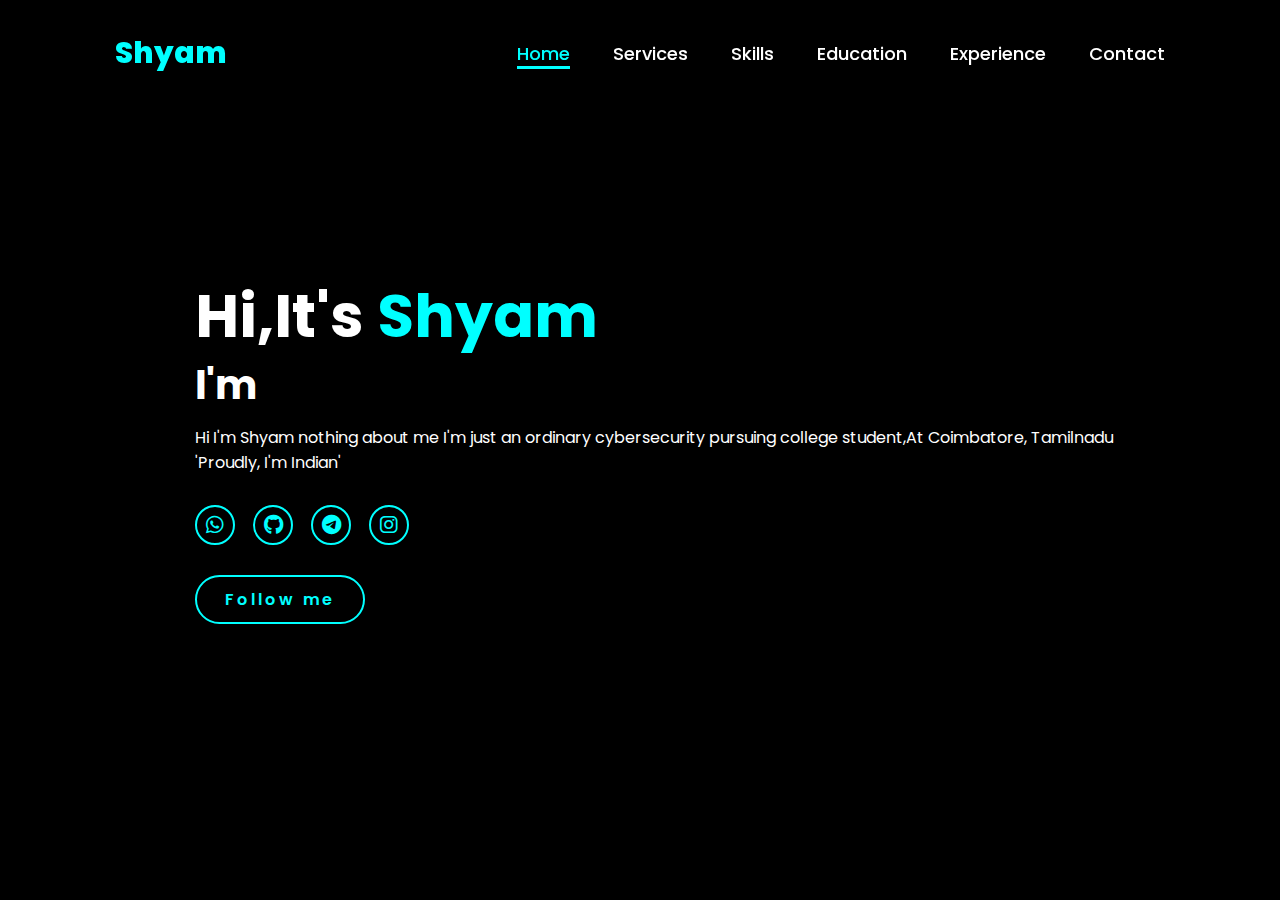
==== Index.html @ 12009f16 "Update Index.html" ====
<!DOCTYPE html>
<html lang="en">
    
<head>
    <meta charset="UTF-8">
    <meta name="viewport" content="width=device-width, initial-scale=1.0">
    <link rel="stylesheet" href="https://cdnjs.cloudflare.com/ajax/libs/font-awesome/6.5.2/css/all.min.css">
    <link rel="stylesheet" href="style.css">
    <title>Portfolio Website</title>
</head>
<body>
    <header>
        <a href="#" class="logo">Shyam</a>

        <nav>
            <a href="#" class="active"> Home</a>
            <a href="#" >Services</a>
            <a href="#" >Skills</a>
            <a href="#" >Education</a>
            <a href="#" >Experience</a>
            <a href="https://wa.me/917026104109" >Contact</a>
        </nav>
    </header>
    <section class="home">
        <div class="home-img">
            <!-- <p>To9rQW+uz3guqGieOhOkAIOkuqwhUYo7IkB8dGPzy+8cjEhvBGyQbAHd7VNkDNhzq7IVGxMdl8dj31xWk1aYfGol+tPSAkwpDxZfrEsVicfGzdQSaW0HjPE0Gd5twTz7CIF/Rq1TKQD/QavFTy5VZ2yka/oIKh9mTKIYrPaOD/MFse9yHwPDvJXp6H9sO13gznx0l0G/jTyJdcPqdrt+zV0P6LU35PDfTB80TGvpZkH0AptGOeQqjwV+a4DLKO1A2qW9I3QDvF34IWAlhe2RtzHoW9PBVYXlEiPflxCQAfzOY+xb5cpk+yCRLmwS2SKLqbqrWBahhItUgvWhkxGsRBe4sqk+6/7HVcBNRpnxMB6bAmdJBBrC8WGtk/OCRvNTCWybJfebC2RZLElzF7bqK6qZPS6KZn1wpusvjbWo2Ce7q5bjs0Nj4p5Or4yFNfIHmj0W1e6JDJ/rmoNk3GrQWQn+ZA8SmIjWTXfBJ98ISc2LM8PfUjC9NcEjf90f7BAWubXdFkBAkU9W6FGy/dPT5J5tw2jPlcAzpBmFwrxnyMcxunxEh8qtrsASJvjCD4nfnswx8vJ8H1DHpUH9WH/KScjNRy0vwVAqhdxKnDK8atunCH5suD31ZOSBoWkPa88NbSAIW1r34m/qB4Rjp35Y+0cKibIW3E+4fJPD8LJ/eJghqxcDRlZLGxJDhF/V42s0AIUCNfA8cPqgVkv7+Gn5ajozzdVeZ/WT8zrBb6iVXY+SvjhEn8vvADs+ynPG/[base64]/RptZn82vqBb9x3D9bSPS1eYSexkdp1nlx8x9RZQ5aX2I84fgdwpbIswcd9ONds1CHxkxGTMSKQrPmctikXrieH1PgFGRX3KiMhrVD+fpxayncMR9NLxH9dFQ164she6bIJHzOCYgMOJKp165ltbNVaWAZ59L1+b3ihr7j//xe6bREFs1BdcOxbNxHofLlj1VcWaumKoY/0XXqsH2/DNcZ5HuuqxiN1RidOk3GLDIbg/WXtnM2ujFjIp2bN+zJHF09yjYNWDxALoiG6J49Lh4+f5f+lJ8SgUNnA1t9I3jjvK72QprCEbw9fnWCli3ALVqZTwRpaPBRjrQHPqpgC/UJ0Zz3412iG3nirD41lWmbRuv2wxCey6ef+W/0F7OdFcLtUYhNurFL1gqx1WcSJ1p9HtWI/66ShyTaZjtcCCxK9UyaxYsuPd5k7UONJ3jpBC7KjO0EELXgGYZurMNmDdukOmZC/DmkW/roOD/FIBPq7X5a9IBR0ZAnop80Yi+rT0jtNCPqWPGH2igNyiYlZchjKwGTzhYogf5Hf0e/Zu/f7o24KnoTf+pz6h/QUuYJUCklW2VSPmVdMsSWx66KBYDIGJwam0rtW6gxUqqOiLeNx62Xe5t7HFwohGz1kw9BxiSP8up7BTqawtxfXjZs8+14AoNd78VtskZsUiwuO7eIlo3xC3B689AjoAC2tS0zKa5/oqhr42DMTVciZBjnNWwlrJpAgDLaRIv/VSHZJZ7UeU/CUizLDdkom3bCvbGNlaB7Y0+YADfrunQ2F3mhuP/TR9H1+Oyye/EOdEGf/DCcYQaHYx6dnQ+V3mxN4+XafkYoUn/1VvpE9N67nNUw0SZx39xE2EiKj+MxgT36V+lvexa3SAb5JMQMn6lXMgFuzpLX9dMF4vtLoNam0ZwQ1sbFMLTFZYH8yo//XsEFGuE7U9LotjtmSDUQjhgTUWgw5b9k210gVvueIu4JA2bRj749THzPezRte/1vPZuC/bb3z7UAqWofP8ZHeKFPAf/X5r1LxTLZP9Ijivjh0WwOEpz9FKzcngtBUNdYpZk7yj5XET4d31oD2OMKUExa1zqhLHSNrVpy9SEM8e1zkvZNUwznO1Jnf4EbcAN8hFHeMehuRyYe73BFGYcz6zINUde7Egdo0Ygi8RW6m12LCq5vcxGZ9nmzjkYBG+zY5G5YH/LIo1KnWtM8E2EbyuyPmXwM/vrDSBtKfbN1FPGUx+bkv6rn2w/LO+j9jgNQALXaKDxvnpyK/6k25zJCS73d17z5yUVczcCqhi+NxFkE8jVWzXtfHU0l+lRVdio4PK+mnZOknq6cnmHtr6aWfcsbRc5a4JKVNXOutRFk1BJjymBr9pbfrHRIBc72f2IExpKfjmp+Q6bmys1FMub9uzVT2GN2PghEnnJ9sbmHZVMGYKYUrgQV8jSv/iwNCCy0LZwgIewRRuSVrd47rJss/pftvaV5pTjkm2yTyiTCcTCURJ6ziCXS3NPl25JfSs1WCXarVEjTUpK8Wnr4paXfn4nzdaAR/[base64]/VTMA3tqHN0J2NESgRpF298X7p+heXMvYV8XLWI7Cldq8pfJA2jH22A5KO8sFvx8sYaofFbRHJdeA+kw7cvv0mWlMx0/TRUpgvhE1UKvneFAP7WeqqZI/FJsxVOpA6fhbgY0CrGGYmHreJl+ocudWKV74Cki3xH4n43doRScmJeZgP28TzHrtXYOD/PxJDace3AYYsB127muIpCS+dtQNjlbHUUKsKxihUvsmJUB4tU1DE0IqjfRFk7xHshLNVxC9/094ZvGy6w03Zld4jLKPmgZgCH9X60eicekHAmqTKvNPUk3UXIbmhJkhteJ/GrsTP8bj4raWLSh3t+/8JOwfT8RjIkuw0S86EtVUxHWWBkVeNIOvfGBeZLQefvNN1XtsLa62wV1hBEy3haYTuflcyja4sni9RSWqBoUQrso97xeE/8miXOiSoVWuhcYgCYnNldH4AN2YkKusyJpyYOQQ9Z9N8BrxS9D1AXmKcrEMK+/7lkP1/fdzcU1QTsOXDscxRlqoxBuTI/JV1y+uW/w2FTkrD/vRipQKnIevE9mRAiSfWU1f1Ge24DW0PmYPb9HYzDuLqwIqLXFrWwJEFjizRPYD7VLZmokN1Wz1uGVuCdR8EbB9dAzjnwibYEoHSfp+9qUDZuHObCJW+t+N8J0xQ0wQ+UMp20tkKHWsBFlpsLhiS2vsxxecDEjDUg+drzrVvcr8Dtx7P8C7ntdc/4/Wvfa4g1hlICc6xzWvZHBSEGhJeAxBgA5tB7VijrULqFHqMMellEXvhtynOZqPtb07X5X5boNku5JYOzdhfpvZfkG+vtZ9pfI6ur0xCtRGWaoCdM0ziarKAIiYaduOUWT+/eEsNd2trdsxGHHXo5JbwVhDZUdjO3H7ew8Mse8JCSPLM1mE4X84hkCJV+w+WByBdl4LU6RsQuYIaeCMaQEuEagIXvpAoady7c0TVIPHB1a534rSR5667iqD0IxSWq3YFckJKlfRN4cmIGk5zG8Y4OydRMCVqPXc+ybtyqpy9PG/4uGXvumCQkJWUD036WHGy2PnJhvKpowqEpLDbEj/HuuLkYxRAqEod20K2igmZOiLbGIfumzHzqpThefKpifS1J2j+vHssOptkUL+ny0/R/GUVmb2TyepYKSZxHWITyokeNFpE2r2G2vQxPlLs6pOb2zZLE/BjGrjqiEkidpyAStK49QuYKvwrJ6UY3mJqRyPMRzVlWjAMZv5Jywf9aDKBeWjNSXadhKvsb5HICmeinyThlBD2R20FoL7ehov3lIlSgXsLZDb7KL4o6Tvr3kByv7n/011wx8ORQy7T1QjdENp0ko9GwcAWV6iMTI5xKLyrphIBjRGCR9ZYws5AFRkbtk2ocUJ8gmkVFuE2mEpOXw3tsa3qLSaTZJoflbeU5HBgFWxnAXVnzgnAZX3MEWurAQx+AnF7v2wRX3EyINSR5K7W5uBsvgvs/mW1EqLmRpsNKS0IxxJxJIU5QP/z3P6OzxoHV+Il5QdFoj7VEUkVVALiiFCvjXwbv6z4i8n8Cg9tNwTWPqRbpr90YkHHO5K58EphLF4v0ewdsPhnudG8U1mCjdKCe0EZ2rRuoPTI72P1QvwGQNR1d7zZTOvEB/QOgRdsnANuPzFuoCpFyw2PVmY3qZ3eVYNUf8ZwuIS96PppMt5Mam3I+p9ZnpN1e/bSS1Rs6accOXn6ryZmc1iuXDxmb1SQOs4f6GDpj56eNU3BGgH1gceK8OLvFAz5qTiQxPkvxUyQ7gtveXmSst9TE/0gGQ4yrnN8C5uBe5mc7bzU7/PeRjaUoDN8T9TF4SR0ZCIFWHeJ+oIp1nSO4sTeAGyfj183bBzfINnoD2bdc5CdmuVwwV3zmneAH6JHzCfHe0OlD1i5d0VJTj7uez0z6iHUnr5npEp8N6Z4PMxa4fsJST38p9s/3SWP2fL3XZojmvOEqHPJJOyVy7fg2Gvil7CpjHeSdGqA72TGTXPqdKGHnG0aIh9xtP3SmdSxx1iyhOQD3ceBngw7Hrn2A9XCr0/aTKEtm9WkQbOriu+zbdCdGIyLMPcpUFkY5XGgJC7tggszZgQ9s1mJ/Y15LN6Gz9aukLTCVH4xfzzfOA8vPTAecYBD27IPL+oLM8F+t3hbkIrNtQ4IT6+Y9AM9JF3X8pCZSlgI5m1xBuWR/sd2HhIqtDEutkN7WKoHUvW0QLJL5qV6aniJZVzV6slYU49aPL+RcaxMs0usz7MpstKl7HL/OLQw5Ah30AIvRgkDXPRyBEIZBtjxXR2P1psJfZ4hF5JmY6+JphDuD4Mq+nBjdTF/TtFiZf2/aXMBIZFDiHMsnwm/snAyr2lz+lkQtpRr726eNOjsppeqVibdJKVANnSN6HH0Wztqs2fRue4GtYyne46b6wsX8+NNH8nbRUQ2ebcIbIYkhOqk9EOe4i+0IoaTJXNVEx+bKv3IK0nM86YpjVq+DDD+W4MvbhlgK1gPBs2Tg8vjT7O/8lyL3LIvH5McpUob/laAfIiND4iAc5DL87v2FFC0ofqpjpzyhu5dGtxl2Rre6GlfEZZader+FWB3m22ZP9b8QDlSuKHMCHpbCiGlwk5JJSp9qnKNNI6bh+1vwY8lbGdcZSVe/aWJbYL87fcQK66ClxwvKdoYJSPmbb7O5I5W5UJFY5EVKE6z/4ANxMmQeGE0WZCkZLcyqYzEn5Kr5MXaVdsgrKK17HpnRFyTAUz5QJ9lpgEnWKjxrSlmhqpuLxP019De5PIm3Ijzun9S+OULps+6tuH5ZvPSrveG3IATYA7nYldRG8WGqLWZ54L57VXxuTyCufLc1G6dQSIyeG7UwLJuB0IC9PGQjG4++82vdVUWHn8Z6WTQf5GXHf/kj2y6OUvM/AXKpRVSfuSaGvePewH5kw2UyOh9Tpxmk4x6lCsf00G+3Ljnhos+xTU3jz4P3hDiWDB9g3Zb8E/5/VfBti6xeuH5v7hM03H38CWWr803wVRaNc0wEtE7qsigEbI6XgY8wT3l5Xbw6TU/KiwQ8SJ2UT9T2G3J6MMWmruTv1Ilx5FAb33LL4EyFTzi7l46/5GlB4Pu807MlCeO/UZR4g1WPmOqBsp3Epazy+ZrmRhxLv0LlXV2mosKP366iOC78YyBaeC7IROrsgQhI9P5XA+G5fuJO98pwu9Mnm089X5bVundcQbMekMWMk3YbnoLZAlS6tWu202FMKTdqTucyJrIamc284eg1hZ4XHdzKic84fuEVl9BPlnV1DlqPNi/prl9waIvMxRq/5cB1eoEBBJjSjIc7Gn60ZwbDOeqL5Ni6KVtdWtVYH/zKxdr/e255GVoQsjJU6A9hFwOtbirg4FAsvmlS0jjGFT0ay4wv98eDvDQNI5zIihTUTROJ2w7kl3W/Wy76p+dVkqkkwkGFMLNBENWzHGBeXTumvP77FAmLm8GQibjXaC0r/PRyXb3j6TByrD1l/emGM4Do/2W0h/EhryKpPmQSYABr0jfZiGe5nirvBXP+sjbFZZqIOh54dN8JL7VsI2jRUlJE+cknopB/6kFdT5Wbb6hjloUq8fwqiQzCmq0LcnyunBdkziQ7opb+4Q63UvUIfICrIRQ5YHAq9DMU3A2iiMxHNiN+zSz/ToLubzDJ1FywynuoVnecjpuBu39Fdggd+Au/34ch4ZiXwJzDebGO/ThH1hpA+WngTjCYtscFMA6NYeGagxtMomA+y33cJ06fYD/wIV51JV3G3/XOKVPrhJ+611qWBtrE/b1CUc2miIzBbDC48nKkE5kUBcoDrAzuRc5PNuGkxiGpB5DuDAkw0DpMbldTCvLOLZkbozPVFkvfEPILCjiYN1NjygWNHQ3RcuRINvEfIZgFNOn8xV+NlOv+CxN+cH3qWoFY3CeKQmeQituEy1MST0Bk6BnXv0kt4gThLsMxxJNrisFWk11xzsxRnqG8fQu/J1vO5wrmBr2RTk8TFCa3XfvqC6MvIB177obwmdNWfsS8Do949fq6Ss6q2eyQmQYmkMlJjzjGVRAJUHX8WUHou5joxAQv+ViCewyt3vdZwH/63+b8BfaQy1zMnZqOlJvZee3q0yc3Vj1lDtFkOVcishXT5dCYa1XnvUuL64bLFUqPvslb7a1W33HhhPXPtsicvB6SZ4PP/1Z3mXqNo2lRCIV9D5JgYfVzcfpcL6YuXDxXmQZ2OOLVUbms0Y8S0TMSF1BXKBX0YsRqFg7N8BOkAWdNy72RaOYbXkCUPEST0XmqknlfflBlXAx4k6W/wvC3IkTlHgVUU49Ja25LOw2tASz1P6QUeHyhQn08YiCSx2sXPqqwNJPcdhb2DQYcPT/6lx8c65hmxRTRWOqcx2lZHYvcge8nFjdjofKAw4DOZYQZTRC9EOusD45B2/D2j9ikG1ueGhv4rq9uE9W/Z1aq9iIkK/6tDXezCX+qyYgykzgrwb1wDgjd/bYvJl2ONzkdVuLcg32j/BzJg5o/X6gGOWunk6hK8hLIuKkOMUwxGopIOVo+lCbZlZaK5qf/lhNapU+nl/eLEWxBJaTZELpag9pxhU6xONy/3chTLxHFGi6Mxo19RCCDx6pDgr8F8PxW6jIe7C3tIboCGmegLSrpieIkbgn5jcMtDgw919Wr67MftTrD8COUlfH3HAaMY21h0a4fQ3ZPxZyLAm+6iazo5vdyrX9h4qGlgk823EhzJgGE5v4VNCrh64BeFJqXCDCR/ke3Hoq4KPMJir0jSKQ+WTbNN4q9TdG4ajlOivTbUpLZEN+wJ3bDO/zxP8HW1UPQsQgTgnm/hqGy4XpfMO0iArMsE5aHk++VGk0he/mW2kHrasLgwiSU+gUXzElDkSTQ10jkfh21qcS/8/tyGAGRsF/lB7kjgLgVm/9pxXCeYwvgs5ahbCsr6MKqa1ph/+mAwC5NE9uDEHWlNgpOrWysfJidtJScSf7cHtvgWYBp/47axvWQOWEf4gJ0f1M8CwkoGdq1vqI8xRm5zBPjKr3FmAwaFpDJAaV/L3DHq3MdE5wFWd9aZ5m/a2qBhFtfhh5keu0dx5rUVx8uBnrREqCyS5asPgNUSzv9F1Qatl8k/yBPPO31TS/prGz+Y43OhHUYIj+eya8vfKQx8it4nF0xxYUMsJCuisH7dhaYeZjv97U/8OjlA1z5FNT0AowgtjokbhFj4xgB2G4e9bDhDzzBVshrPJ17ffnJTAOEvsTcThg3Oxhs+DQ1cJAfxrzlKYL6hq1RM4vpadq4qWbdqt2K9kDFr+MLt4gFEvG7ZnwHHdF9+aKb4usXhM7foyaILsWINi23vn1egeFVT9Bn9YfZzHgrbw0ZP1/N3GraT+J/XYi3CpLie3OOgfSAMDcgvoTZzF14iOGaEk/3j8u+KSYM6dLmgfMG4NSqFmGX4kxDtR50IRCxKCShx8JPjWOw53JvLxghN8PTbYSlnfUJgVvrmh16B1SmbsHrimuLSa5YFvps3T7HXM7sfHEpeQBbmJ/KmGxV9MOkOpx3WK0eWTZOv5wtXpCIkqskp6YGdisEifc5FYZf6mQt+D69fcbPH0MloF/L11YVLoLsx7VhCMtOS9FZ0jRBxvIJVSLISY58TYk800fmyPNLQ+nrvE5778kX05R/ZF5JWoVYmZPSuu8p8CZF8zsSqXK9ZdCAbCxOABgPZ7A9nX4qc8ZiWFTwpGs06mHdUeDGtx23s0Twzom118511mE4DBBbZm37nsoDU4LkDsG9K0vSTDGaHM0/XcJNTCLWjiq6xJxgrF1/8/s2+YlFAaZxlXGG/+HjE1XiOeksGKqBZaHWJKXanXfoa/a2jBMonVVXwvjHAYWNPUIQ/F5mqXh50DLiep4GOsqoesXtuHk/SETRee9UtD6Cd/193JFlRXixklvpUfR7qmfgi+fzv5pC4BEsfMEfFphozbwpRv6rC29+GSy/[base64]/0FLZ9iKU/geKg9RuVDJLk9srf6+E9ZfZIxW7vujxyg/IipQCuKJ9gaerX8mFKmcEbibe8HYzOxSrXMHlgC4D0cwdlbCjNxxJCvUw8csT3uZLM9nPSNY+omrUsE95h2Vnb89SBjYRUxMlYCObPkfp2VivOmYmtbTLSxiKZQjsV43X1vEcKxjaV4l83XSc3XyZaXYP1veJDWRjnRzJ0QTwDaNxeVBNpoVUmGQD9s99vF9FVxU/J0TH3UxaivNh87g4KtiS9p+hCvUnannQEFnTMmkqFl0hwe3GPTKZPSUBxwOdU/M0ULr0CJ+O+TVnC5Uuny2jBqvxilY/BF2NqWbHq5LPU8Yk6i5wtW8EXUTA4ZXLufyZh/QtY61zb6YvbMh93/E6r7b9Ve8bXklfcRHcTetVJACOWkU+KjorRFgDe18X3FPKncel5/fSy7IgXenli7G00WfESN6+eDMBwuZiNu5dSaH807AVoS2i6JlqHrTSlgD57rKDyHxkr5mQWyKPvQHcuiwD13JrsbZCI6f1nYXGQPetIXO3W5NoNMu0FfK6/NywO5NeB4V2jMHYoKbBB2OimgGjuGw07B/iyukcydMbTzVBOldGyp4cDFRqVD1j7risxpvC9jBnBG+kQd0pn3wHzyK95RidEA69iHCvYg/s86kd+Cy6eJdoL3fQf0Yk0N+aPVUkObR9B7lfNOc3Sa+Km6tRHRtIk0f0stYm1Kk9zJofr/bndNyHg7rcR5Wj0QGlzENeMGSFxpNBCs9hVaKxuHCr1Q//XFSRWsZ931NsVekClbs5Jopbc5la0bk4SoZXZ2GYdapoT/5Jtrz5PT8SadFfnayKyoFfOes4ZqnpqmkTEoiKlkm/yQJKYFDux8mHqYRB+VIavUJrccwTV7vb1TYKVx4n98FSjQlli/aaSOV0cDtWvo1jLWL+5xQ1hnL+YkXhEFbVtVNS0X8tP4/4MrE2p6h1ruupHVVJvFM/R0YNIaOLD3lDDMvyntSK2YKyq3O03HB7iC6Mu1zIu3PYvV7Hh/zm4uM8yRjQip7QvlyewOGiW+kGmZ7cJhrE1aAQJQhWgO69llu98B5rgspZ4kqCsbYyAyFeUFJRrisNAz0El56DiqA5I2PzhKn9ogchlLrP7QaurB4GSZ2Mj69oOGr3wxSev3jJ4dVMG+7MGYb1Vo2Q/0ZAPO9F6u/8jNxvSJ+ZbyNcVhZalBF7iuoVt3RW0wlFZ0/rOcn9DpM+Zv2Wtml7Fbvd3Qv2wxVihZ1FItVvi1Sb2LA3tKICU/b/ZO/5Bha3aJVpIwmy5qmvxeJqq8mF7FhwjaO2Gesc2UGEP5NJmjfElvxOXM73sRQZcBj+E8npWkxyV1ZfqE+YpuPinlpQUHNekX5yaKqdEa6mh3yif9iEsgSIAkgfJX0HBbjuTsBz6L0g5CnQFQK/ThNTu2QYbuvhsY4tU1GyfD2YtuJnavrn/qylLukAY1VWGgDgAIRkjgGNoR5wouv0afp/bbCmn9fseyCNJMv0ELbsbEGHK7wAgCdLzpE5eT0uB8gGijI4SVdK0jFTD/15M4d8ljCJvP3XeiW8wQiDsuUK7G0fqx3pDVxaSRqRc1LINdks/KP6bo3PS/ks4MP+WqooLDyJ7k0CNPjipZuAb5AykCtg8v1893vakVlyjI+NCLDEuo8+5Nry2oU3pG6+8D9lEq/7OhyrZKRXTQY78gl9i19yf6zHLl5XEvcrXoZl8tvsaSVl6IvQBL01k0YoTrhpOJR8HDJ/sqjWZHilVmcfuWA+DkQVUhHbUZY0+8BZxTewpSlcxwO+erOR/jbh4iihqoDnlZ81o+sXskgl/PIUwyh00ph49uj5U4+2HP6e/ZSLg3Ok6STW9tcMif6OFxVO1o+4hRmA9hvr4sVmEz9QQV8ZR0viChXvJjkvZUi5YuvdB91+80HUmBlCCYlW/IZ+vY22ibwBtgNvzVRtHTLQvVCQBUPaHbA2LCLKMB5thT2+WHm/joP3OZHbYNG6b3mj4oNm9lRp7VhA3RmaV+7Q4FY4y3CaLGWXs+fW+23hv7Lz64HQ44ACnyLGqvAfcZqyWju1sN8cQg1V5cuxluxuzQ8+b4ZNTBuFjVc04ltAM+tcweVP9rTD/0VyhKUj/gpVZtmtXvJiW70LpkwolP+wczCGvlnVxY86d5ug88nUdfij1zaTT5QeNqiD/DBA/TCae6EruvxslDNa6FA6wHHMng9LyqB+yy6Azj0hpODQ5MMKYrw/cWNjvekCCDSpDtTOH8bi3HvIRGIbOhmI+5uRKI171q7aCtGz6cZwzb+t/5K/geWh6F91z+QaiaXZskTnLdzBnGrG6nCNEkqQT0JNOsq/QlIvafbvkV1PjwKqdRSGiDnDsiIR2TJXhJXSszJJCpP0l3luj2zYQ3iJ5xR0IlX7jy1x7HEQgep2LobLXD4rEbc2G+btNjBPLROkKBnKMUNMuCnbJxArvGTz7rH5gdS2rxbHvV33ZASBcPaS3DYxOvpev+T+kpnKOBQu1NdE79oroFUW+CyqH4qsQDuJkUmZHtpl7/Ms79GotAMOO5rmF2KbAjPt0DGKutinm8Z5mr8uB+e1DfiNyVxdbb+ceJ0+sDnzADR/a8Y2rwvbS2i8/iS/eBt6/yQ2Qz7SsiYImugjyj52tQUY+jtNwBXSFZgMfJWJoEG/[base64]/tUAgDomsfh8Z/jVZZm+ZwdgTAk3hRPw6+9CdX8tbk5YbdLJ05C+zpTJiiGUuNXENA4c3/N1FQaDWsdjLYSdyjINGzk5dMylzBIMG6CGh2T2twXXe3ERVbFRQWzf3TWasu+y+bay5agQZA8cAs/XQYZUEVVxnEgacjJnt7qkGY6MMsSfk5VRhruHAFpi3RssWYtpF63lAsjzVUWA7COGVogHZWGUNBU74dxw/dU8RVY/JGESGH0bwizVA85YVW3C76ye4R+e5A8v//bY2yji1TG5D7kVe0XayChLoaDnhx94ronfKGuZF6BrepCtpXMVP4n107S4p8Uh21yu0nDakjoy2pOXZ0ed7FAD8SPge68OLg4mYDMii+4f2AF78NrxHXuzyMJK4C0YdbbIQgVVHbu8O1uIsRAfLqVGcrZtuZ6zyhdEHiXyyH6wvYvRgalu9TbXZE/FqtpPrGrzqEPg93deP0ZI09aBj+bEFhrqO3tAh87WBNtvujlmI7HWs5bBuWXNhET4ro+IwqfR6EHtLIpPTjH/OPxagaKEx0h/WJY58iZhNvjgcUbB4LlD4pB4MTqHMf5tklc/Z93MxscxigemOwJnA3VtBK54K2os24iDTcCGi2/DHRmWXjbASeqrr2dBzlTRulk28E/3i4xgngFLeJVPcUb1roXz46/xKn6/Dzc0pnsD3VNtOL5vGchQuy30MgOt7nHV7bCTTCgZRebW/uv4dH2TUiAlwu4dZk87yp4FswZuaVu4AI97LNGrlF05QDO5kBxEL1NEF+i7H7lZFUCLfix29D8kAroHZu0I1IuYJ+PF9jyfTEkczrNRHD53LtkWEOcCLX6JFEuaQVALJnYi165vWEFZxU+jHmKBQt6z/EBy0sT1xjmdkU+ainhyI27gYhxGNKO/dHkYg4AKxG7rgb9UVNuPocirKR2M2fy07H+JjVSQUIjibC6+yUWTNO4RprGRC99aNLOFeaiOeQ6o9Go/Kuw0ok1OI9L+z1P0x+Le3OyAZ+OvmHFp4wlXunb4dxvDeP/6M73CfbNSihcaXa4stQ8G+FpXcSIEcbZPHCXMTaWYpV4HRztWkUQGuvCEJ13Y2328q41ragkzpP6KbIy/Bx7yJatX4elDEOmo3g2eY5dRySduQ9SecWVXE0TmEKHbToJW4H/5iGpOcpxAi5RQkvF+4GqzT+WeVGsFHtMKKMaaFgEKLPjKQvbJy+avIOYFsgEEEWBs/+1vvCSAoj4Q68jBD45pFe0XjqNJoO5rrT9ybrIgHfywqE48DIpO/5q3y2j4Oan/lk5hGjPFZch06JD9Vt/TigOTIQ8APSirpQ0WYp3hUpteiaFL5NDbGyTDrp0Os1++cpzSHlt3yQKoVUgnM8Z3WEAweETUNSTgAkOa9SJ/N4pMXd5Vrf4JhXEhO9xInJIFyQ5OvoRs/ppFUrCKpmmSZXYkCzTorw/c0UP9JqCvUxD8+ZCW4zpTGR1PXb/sCZLD6uw6M526zg10a8ndLiOYkk0meeXJFWlswzUOsJbTFU1liXOHj80Cz4z1dmMh0AgobrBxKiusszzicnpqD6AmxaTzR1qgen2e42RathP/+Dn9ttQAc2dZ0zHoTVTuOMZ59xKT3UD8ZV7oA77RKMmie25E6LCaWy97ZJkNZFjlRDf0fBlGkkofqaslbrNhPpsvIpnc1b37A1Oor6Te4GhWwky2AxklHIAxXHmBgkFbzp+ji2xkMK0QEztsbu9Xz64APNBnPngbSlr2WHvhAQbHW/BzawfVo8Dleseck5Fplzg99my7t0XjlkaPVZj+Oe5y2yhRETQlhLA1y8Fy/iWdU8j7cePqJV+Bqix9FdtQniJgp9kWHGypkj+akRKUqD1KDaQ7fXztBOJo9O3s2WBYQa1gKKCLSARwCkfozkkq1hDyx8oizDiWmahO/fPJ67eenDtEJD8qepB4/4MfknhzQcsBftkvR1VMUo/RJfwFQSHKRyIlUma8h3UKU0bx+E+Wue+pAKV3phO0Bzbj+aZ2oX2yCFoYUtd9F4hFiynxSbSpnwtVwMerNnmZcluQw/Vh2US1oyyxhO1d7AfO5RXcLs2i6G6R/3mvS3/XA6msIY+aTeNp2Rq6YOLUZCQaK4UN8QbfqUB+3ifhQBIGmQxrI4RNzTvCDcELxyfLro1SUx6c5pUiMpJaRTBYwu49FfSsMDqJ1abj6/K3V0WnOyQN3o7hNvRYpgZKjWpeV67+d13AMnRLxviPURSkDuXnQK4ZUyaLInH43qwFuACDYUdO1+2dkM8Pj4ien4ViJxbP4iqK/d5Oq8sTtSw10Ut3kLfJbV35xe11w3v4yKvy/vYGH7Yp43gQi3NF5+Xjo03Y6XS3HI50DJBD7Qs6hsaxgme/nxCqEGzQ+yPE+ucGpcvdPm1apUfEiSXtCmhO2h1aaZM2b0oNeShze3BVoeyr4xpAokRrN7E+jK8TnD3db+fDoWWaV8pujBcdfX3zfnWHmvfHkku/IEqvxL7ul+JSPSO69sPoIoQa3YptSwnwnLZ2MuTgnUv94VbJBFpqmsaULfkWPs8GL2r9nT2twhLq13VzxtnTw+UxdvnkED6Z/E22FP8QH0zdkOj4znZZ6O6N+f7KInXeErlbXI30aFjoiPGc3UCjzAD/COYBGulMpgZtApiGNOuCzWeNS2v3OI2/lVl5bzpuScuMKCF2J/hj70X4ZbtumlWgW+LYQHfNFEMqseBYTRSd/HaZ6qrrWfdkiVQLkz5ItyOLxeoTHTxMCVMwalZe7ykn/kelgxYPE8ItNNZLmAcdeOX5pXBfw9JuftJRQflss66KiIy+m7RDkUMgMoRn3bYBwpSuLGKDgnr8qnOz1djiPA3zPeq5NQlU8tbHCrhk1v3v1vHqNCDyD37qbmzJHVSyVoGYYIi1acvpmRlTbB6JXuQ9X9x4g9nB+aLmT7i3EN6arUNip4q4UYFJGKMv/aiwNQHtA2Ylvp56qWbVzolILy2Lz7/3r2bMiWakU3tpnLaUL3bZ8Yj5bmVBckrDttZ/+EMjd9VOZM7NPhCbPH5SF+6u/DeRFDLqQihRflZ61zSQdOTACBleMAAAuttgdUebKnfCl/t0eeGrolvpZlQJVoYZArCtTjdg6kL/SKXKqOkhoNpd27pvv74crrA5zb8fF0+//r8kpWw25GgUuvPyxrHBGAYIU7VCt9I+zV7HPugg4r3tdfUg0ZMA4AKIxS1yL9auKtc2OkPs4qHRq1NAbkHD85SIqWJRxWuuGyuOXXpmL02Ge8XJZMmUYEzRShmMY4cW7jEqU97pLoh6ABL3Lg8Uw/kgZb1JNeloUrFFzk5vidEwDWepIh3CBcvPDORfLinxGb0cpSI+IzP6qp7BynUxC+iX6BkcJU4ryLCIRurajJb6ca95+LmSw3p+C7mb+ugE/+3htYIURovIrrrbsF6X7nNTJp3HRH/v1i/3ELRPM1DbL13ek2bB6jLKhhDqL64KlbxmpuGx67AialZmoMR45wFuoBS1STtMAm7V9BhQFzZs9mge5C3kx/b6JVCN1HVkJbesu/T8D1pTVuxMidFtlkx9lBJzeAVFHXWmqv3OdfUq1ars+L1mdl0KZ42Iq4LY2rmoHXw5RaGwLO2aE0vTAmccXWFSt9lUCZ3gqqWSgJC3e2UKiVTSgoT/RKWJjahJTrhO3AtF3qmbz/L89mpbYd8feT+1ksKWSgAxz6sLjshsMHElzEnVNa478JkOvAwesIsH5KXN3wh+71ELwDq6w4lv6j7yPFUDl51+sjah1vJSE3YckDl7jGGNIF7MIRf7eQHnyCo2Fr51BPkN/9uTAn24DdHhslYWvznY6TFWkpWs8WFuwc43N9YimWRHAv1iNTjLxXmA+OVLbMpcrMWhmpU1LLw4DouCOGjiDFycsK071IBcgiCmWcsSMREpYe8y4jtM2mNHl2TbvcjBaMSlGNic7oaVpdf3IXACnq1m/kPsDV1/wSTdn1ffxMSut//UD0tKii+exXmmsR+obkKvw+a72hvxrX29ufmFQ06nnM8PrXrvbiK/GwO95MB8j1xNCym3umylzFMo0yjf9QxoZN7oYcGn5H4TataM0an+PSTic/uHCJp7NKO5UnLNgYp9F5Gdvp1Mc83M16stopZdnKyIm75a+ose523ze18SDOlQ/[base64]/KPtEx6quaC5TPONlr+RnpdOzBjQLG4j6/MnJn15KtD6bGFYRlGqcaeV+MgM3JPcJ4DPFf/+8deC66YzIvnqe2rvpjw7S2bIENajRtC54zLMNu/rTfYIQT44QKacksTNck8nL4TtF+gKHP/bOa3whIEKz4mO1t10IFeuTBc1KrC2l64OfjRkRfmv6gwvIPhSv5yIXk7cdm6nLoek3QR7zJUo4sYis3iAQjbxT1nRbUFpC9akjYTthLzj05K+tVxH5/wMvSMHgeNuLXuvgMveGJ5SQcH8dKZGK1l4Wgas97vlfSLxJwjB6Oh43Mb4aAfSm7+cNMi0r5BDnQXpTBmMKJi+V6oaG4GEIx/EmBpMvHBlsWHCqinLyZ2QuHSWwx/NeBdBZfzy4Zv6imNhPzFvPZlv0OzNiT4aA8N/OaT69W//9WZWqleLjhFzkbeRAfnjHaQSEm3JTxECRcwL4yoK072jnUWJuP2UdjlRGZJ8aQKfjdE/qL98ALHbloQJkYGFSYMqc20piwNTzvt4DfKuNG5c9Mvq3Soh417z28rPWL8PAi2KlpPJMi5vf1rAZWlK6pQeb3Sv7rDyQDOdKlq5dcOV9SrLEeueHCGO+3fjFPdzzvSV2Z9Q0qJvutQk9wxIqh9cuU1rdc/[base64]/5/kOuqf4nsAoyESL6hHNuH3SVIt83+Ulr8KKLQhE+sv5yM2lsaudPkEuynDIXmcXB6ZussRMqXpEe8thD+s/9yqWPhQfvKzeDxd6V5Gt5pF7vCY6n0500vdmTx2l5b4qMFLfZRu0pU5jpUblZ0c9KBXkW3pYvAUop/BFTAv8F7UChruP6ckzrcUn4mV5/41Ta9OubpRTOFSeYx1oryPBlp52/me+7wTzT92YCu4FstDCd1wJNznNTZPk6z4ezXhUD1eVSl/aeMTSKkyhoRBZv47N9yUftPr9FczUyyrxDDDlDw207ZTEhpgOGX+f3yytpE9ilZ9BApU9Agu4cCdDzLO9vmplQRDfnji6kLQYTFFQwD6GqCtgYFu0R+zcq2J3cdFbPOvhuuhjn5kMxI5b850Op+DBANhGTbX/49bBUlD9UdVId33a9Sj94BNswwLct1seOx+v4Gcrx5VPBp3Jly2TVv8kl26H5+bcMj9QKGF32rH4SnQgBvql5XU230s5sV/EuGSM7b1nvKWtWxLlBQWWsAwwJo8T7fYg7C4R8o9GyhMYSl8vtVf7UTZf0sF3EOPC7pB9DJ+BhB6mcHZtmW/Pw1R8OccSSsVfRetLO2VnLUzGgmC+UgvPrH6neB1u5RINcLYxq6EsabD8FQGLuTPKX0UvRMWvf7chsC1ndNfP5bY69RJvmnrLldIm7ekn8au8YZaGsWSovowMEFmJBXYFjT3E/QFqIMCTk5mUAMuGdAYpVGoM5kHGKCRUSUPL/6qbkjefohNbuoNLltoiYeeRT45aFV1kQSl5ch4Mh2JhEr6GeNrtguV5tNwh6afIYB1iVSFLr2neaB0p83aa9jFcXVMehcYjERcLZ8LIliw6VLdVF/BIw9hsfiGggJhhMcALBYvPQj9oTfAaAP/NYBDd5qer0dZkdQycj4VQUCW5z1x6BnsErj521624M3z4njVDz4sKsxqHXDdWa57CpmLOu1wchFx7edLGjsEFXIOujLldEsRGawnC6XAelbEgY9NDiBuw63j60n3VFKEIsx9TS4OC4LQDkdSSkmZXSTvUd8YXVTYH//8ho5Y8xSJBKsSFEH2HxJJfGxkb9CzYRQmm77muUlc/SUEf8c0NJeepafnoYWgFS3z9Z0VTpXGIlNx2/xweT7AZ5jxPAM6a+AtleAznbGVzI+mQNMgvNMoIIK0lILWgFwtdUR562jta79GB6VT772MNzDpK5kiW5jNlc/27pZyx8Jeg6y2cMpcoDpHLbly7tNqN1K8bToSIZKBRCDXlvF6wNOiQvOdY4/cFWxlVKQS8P6eTjyUsptk+oN/344VTuJvbLCVJcbVgKW2KGp6eXXiATrKBt0myEGjci78GKd1ySIGJc95APMBdhE/IQKPnGlB7cAevir+5WpcQ0cP7A8yPPwkXG2RTOQS9ih3tC8unfwPtJquG8j8xEag4rA7eEv00Rz2KOzwPI7rffaVkqmUfHv3Cowlcl2VZCDBYCZ3x1DnbjysHGjZ0TLkf2VU8KWF3R35wqUR+ml4Kj/+FDnrTSnz8IXaigf4bcW4V+ir3cI29aEXAdM+IbHGuLS6zrfI57GGvHu8PwgQYCZsbSWxq/bqUKW7OV3fgYLT3Ie7pW142aaiFu6mwgjD7Jj1n6+Yp3Nf12kvJ7bDVMIbDDBDBk8Gz9Sfk4dgW8SzoTTj9lXkvNr2n/C7ngL60SWHWMldCTexJUEIiKPTRLER2a/U1PbuY6wTA8haqW3lYlniWe2pJ8F3LJzkaTK4VWxEliFAcgHL/bu1aIkRhpf/W5k2y4qCXcmiHCb+lm7jj1hdLsADKduzyjRSGQFc5rZKLOa1Y5xFYoWBom7fmyR2h2cdL97SrvVS+sdS5YcPBBulxKUGZNR5HxUoF0tWY6/KHrUzXjilgb/BZt+1KCjZM91iaCevG4un4r/ujF9u441s6pK7fDv7ovgyZfb5yJ8uG60tqpQBNm4Puu9EypdgdRCJD8ouJ3jVG7xt255YsrXSPR+ceiM7AL/9tRLHgjBLs9Nyeotpa3YMBk9dwvxVqmulwCogEpAQcgNNGSs17LAhrqF7gTTL44mgwin5IFv8M4EUhxpQg4mMdCO5cEgGi/u7ub216UibFNIV2LIZk4+BOzAsWsEeG8BMKq2qzaSZVIbYVEPJvXS/8Ugx1nbKORsVTXUrEbb1Hr4aKeOIKyO6Vbnuxq0fFQG4IWLF8iOAiMyRnk+sQkRaXFsQZvhUl1mk2bM0HYXbKndBKNgWgTMWUO/7rF0QsiDBTwn90XLenKhqM6MzvBHe4V5AM6cqFL8UVH4BBYxJ8u+hRALFAVr6r7qVhGEqLH8BiHzQnsy2Kc/BSvvXP//yd39rlwMQIodb3pD/Ob7w0nATBHUwKZOcjAh4Uf0dss5LrN6EZTwPdUDgUJO5RpqiXIG8s3QXEusV79MlHM4L/O9oBITHdp+0/mz+Rt36gJvGc6TnITIcBwpYs9dd6LoygGnnm88/N+zM2VSB+ZR2kOU/EWbdlfDxLTFBFExs64usFAlPoZFp6bH6k7Kt/vVHmuqXpf8CAw9vnKS/2bYkpXQaBjxMN/JaTzzk+WakcoQLveLDzilOuYUIfZF3oKllqLY5SC4QmKbSYd6Ts4Cm5ffMoshyFnRDGxsGPMzZUctyTA2wTPYm31lNn8Dcd1Fj4pPa30XzxC+XDckvKdB9K3RzvnyK90YcJvngU+KhQ7s+f1FxwZjf666Yfk/rnbHupX2guQNRMiLWiWdGLmsl3/fbKZha2ywFztmHv+HH+8eCgpEtnOCVOUSJh0IaZt3NhTWVdscrbT1pEJnlPgLjxV1D+vHYGIPvv8RPVKsAC39AqQjMNaQkYA2G9J3Of1fZL4ntzyKiYY5eNNCDXm3iN9JLPJSsyjCmbS5y/YN6rDBpi1B3tV39A/JjM0ABgj5zDTtprNCEgUnX0afd2OMuKMMnX+DpL4qLVfwjqZsaQvhdjmnNDn3HaP/6+ObAXuFM5dBtTJuSRWvM+rXPteMkcJOKAdozbPnr9MZEf7HVv3wzTElfy8bjuT96lf+YSIST+2NsmN8i753MyXloIvhMI74EYHw4EoZCldLDIH7dtC6QbseBsZC8fs4KRjPhPCiF5pHOvvUkz1cDkoJaZ3EeisAJcYNNf2CJvj1aaUlQNqqti4B1QNVmngs1x9RmP/Ib2sA/f3+3J/hCd2xROpO03Gz0k9XRGNX/u/BJz3J5tib4/YOq5SEzl1otUzuavqdbRP4OqwJVuwki4GeKizsZjwZ+0Kcctad+CJoY1uAufifo6NzOxX2uMjrYASEw328jlvCguuYwNBP9tk4S4Bb66WP7AM0Nf7exeKfAYc2dZxXDvnAoQaC3X8rX6SCm6acMPZh6Ig65fQROOyJPpDpEszf6A3RoSIai/nAC0wiQ6Ug9frPCR94G14k4ZTn1XCr2cQ1DaVPXzYoX3IYKR5XA19Jc6kCRoPccLJ7HPo0qS3kj+2e8NSaHG/u/KhgPQHj+Y+77EKofAAlkikbc1sQNUVhF7iKeOYHaLdgsTKF7+lcxXW9N7/F+mDnoo/fwifIadu+ORDi2oo99EufI+thsYLZ8XQkvfvWRHRpZHgxlzsY2SLPfyrL0dytAYFnZZNEnSPJ/JEsJohZ9PmVZFV63zXn2LmpbT4fdZIBVXARSWwZesHn38Z+uBDvNt7deqBv3cfyrgapaTe/hLKrmPPxrKPtQWsUCbHeE9km+bhSa6gRH0S85iq0tt3tRG8eQG1yjMk4/2SOoJHtJzqaSY0oIFJt3vDhoxc2gN/Z2PvLDtX5SrCulyB7xUus0jc33syT/iXuvL4GqMA0Yn8px4H5VYhJILDbHmFUtuuJjVUH2/KAovNc00+bR3vRM6ghXYd3laOX4inFkxn2QbCUKXqf3BViiEwL1J4e/uCsGnJZS0gW0lpyovRR/ayoIEqJJ+jEDaUU10NIqrGMz2M3OyCYbVHXa+DsbI3pKwB1h1m/Ax3kq5T7/PT0uvFHMqOqfRrEGuDclR1mL0iCAAvjf586nGOs1FveXQo4MCbPS7RInaPsFqpmO9mKjQHLp3rac2tt55t0U2z9o57HrO9vhec/5GDUzf0Q1BLLsPp/tXaI8LAW0eDT5enEStaHnFt2r+MEGgT8XUhIfxhFyS5d9Y9QyI8lN6W2+fyfv78MgK62vIymmiIcnBIlQW4FIiamQjIqibTdw038SCYTVl1/Q4uPrgylesXvGvqZfxFpz8qU5m4+nY6JJMnd2ryB3aQo9VgWOC+y4Zp/JgYFzSRB4rOrTvxDCrl4wM/ciQtQGrEttAOv6kN++zefP+Ucy22ogX7OqKMeLo2c58tmSvC3c+6io2W4pO64F0Z86TTy/X6ivQJPC/a3wey2mQd0qC8rKimxwNfmg7dJJ4TEYWfpSUTZ6lVJJdzbRmjUZP+Qr0m7qdsA4MXKBCtjxReSXKV62pyc9Yw4uqmPEDyFYCl7d+INbuggNII6VglNFY+pkEGrtiYGrttHoATp2pj2GfIKgD/C5AeK07GOzNy9XnN2NKpOYDAceFdbHHP6SIRc5v946IpHPBF3qjfbNo40r8KIPUaDo0CkikGpIx0RpiX5yZTlUpndhsOXHVEEVukZzWnJ218WzgZqBrBVPKLk1tSjQ6GCtto3z80ofHm8kNjYzeqsY/BhNAgQjRPWuu8+go1KhvIrwHK7Qx/KMaWVGO/A0sfytduEp9QfQslbXCV5X+kHVNQpf1UTT4YclgZnR0T7LHL3VuOmktenL2mH+N8c3ytwOgGbZiy9KjF1aypA6EJxJKt8x6eUvp+PN/bqfX5g4lNpSeRB8IRbEzbDuoZex9nyyWEtwFM5l4LsKTOBtotZevTcq0cfNBK109bNM6k+oPpycOf7PqHeEUNrAEoVqFZ/inMt1S2YRCRXMXfbpiLLXTo0kwKxvZ7elUCejdqR1oDXkjUzwUGrG3zHs8T6XHwJ3six517o4ulhH2ZRiX8V7dtmsjD4mhws/8ed2bP0fYSxkW6wkNRDjcoPiP4eM8CLAy45TH8xkG8Tp+hEWkX/1YFDN1IsqRNvai1qSbc/hynQandVihLhPdnJcgKgrGebMUznd9aw4P4Qt9sTSmIRepWmjJ3Pg2DNiRJpQzkR+8FOxgxYRjOq/GjYqPhlq6KqryazBk+YVf8DoinhCQwi/Odkg/VxDl27VnHmxO3K6CTPs30n+fbZUC3MJXHshS884CaxCJdCtLLHrpD7+TQ2vVcBhOpCRnQ1tziI9jJgHlZvBl//hmBdqWn42HR7q4spkgKl5ogqhBQfuoGoNksItZPfkVkPIMgXfFisS8TCZ+VO4zipKnCrITdPL5TKqQc9+X0q+ybtQqKcWHTftpi0J3DVIzp46MB2+H+RWNEvoqsJusWi7gaUoPFGVeDc1kYHms8uSOByJPApJ+4cVtm20vKYEdKfyOkotGoBOCR0be/C8QaprHLxjxvHsQ3dSPdtslqTak8t5kT6PYP4+DaMWF69qrcImupYdXPR3egj3YHO9gjOfAvZ7NgnW5zGPk6Rd/[base64]//+YHs0940OyRfk1KWMZU8ksWXeCzXqOtuzxalDDGPqR5Q0JUwRiDwFmaBDJ3AG88/uiwLuGnYbLMx8iDzo3QEBP3ZiaM6wppWE7N+56ZeOj9Wh/Yc1BLgaJLXZ0PfI/17ltbj53xoB6aS1FmJUGuUs+FFWJZWYx6KkV8frKVT/Sgp0NQ26MEPx1oxiUD8gSzQEfjJ4lYdLmlquX8g9dfWbYjNqfEkubtwMwg37+3d+vxfn/Y3jomejIJrOOUGfCzpY1mnuC51Z+WC5+CdCASOSjRrGO/aAxJNJwdrcea/eIhvzSMm47AncR4tTN5BtZHrvwf799rtBME+XdSb0x0D6DulZWrPAyDhKLYz5Omy5zGxpEKtMZPtVrki5AZq7nFoyemO4J6Etgv65X83v3jmm1alm2Adc2IXmOKIZoBeiq8Ju/4cKt7Sqkx24kwvKJGTQlepu8MVa+2dndjGc45Qb/9TxiEjRHVi8IAY7OKf/UsWntmR4qsdCTpSnft/dAa0JILBB7xXewOs0D80hUaypjVqIIHvi2slWLjtrf+03cGPgl5J5VKAUM7hCtmH7e3JUls3bSNXt9qL2JqVyEeNUfD/qv2rudB4+He/bkTQhsZM3ZPeuCOc1+DeXOQmjAXTlP4eXLU8B5L/i6pRrrjferwLH20Y712lsiTc+iLj+7tOvq+T4WfzT2sdZcgah10fIsjCd+XhZtpv0ro2f4jxvq7ON4bAnsuv0IKfElXEkURJNmvNNIfTk5B9dNd+HP9Y4K0jV6tSgVpbtQOpE87WwBybGcXvzb9VsE5HiQpmkPM0HIG/[base64]/6mTaOeVpm+1t5328eg7mwXpJZqq3GdvE0MqJM/lqiS+zNHRjNxjnlJVODf0S+wIiUlFsEQ3f0cyiZQT8bUjAd2dd4qzp5MN88hkCtwrqIhXxLseVqB7fwHQBEPkzElqEd2EOgR/[base64]/EjbbNNJ72+EHT3MEq+gSLDXp/+M/5I69OOoOoloBGNlW4Q0t2UZkhM/WaPjN1rKGM74dXqVMy9BxNFYJNPHHM5ZqxaaLH+xoRfFTivJDEKPyd4FdNJbWE0XguV7He0uMCJaJKZ26K5b211DkWpxW10WtJ1S6WOTA6/XcjwLrZv1utQT0VnylIqMtTqobr5jUDaxK7GAX6me4q9/U8k+SWCCE8mLcCEXicT0/LcE7T7kzKGn13m7r6QGbflTutO+bb1JkaoMLHOwsVNhyfDdBUd+0dhIg3nZ8LgWEthel/1wwQq5n3ZDYmgsA5EGxJPthuv3bHuxGv2pl2eXl4Ryoz1Jecc2SLT/0C5rkvDpe9NptyNE/o7yBU7m+8VmPkMgsKSoKE5gng6kdPL8+7wv9DVDFONni4LuARjbu1qLJhVCw7SrSAoPOPfvVZrzMxXm9BIwIMZbtVPjso52t0DaekH6mURazgYPMydysa1bdVy5BXzamfCTncYPkRov01Us5vXKOO5dJip2Idl/6B78EZiPz3i2rFlD/Nv4Ls3h43C0W0E+0WUs0gqWezePDSJgy+721gz0XXpFV7OkvEac/IKWLjOem3uGZUP8f8SLTn8bg/pEi1IzbRLat4J3fgjj0ZvUoIhsMtgR0G1MhncTPcuTXtlxcYBxGRXP1Ghi6BuJNs8xlqzvhxaA+3ErQdfYWhQmbeXVz7RrQt91Mqj2lDjIKeth9jJWPN+CpIRu94/V2hzynAzlMdrBlNjcpaVQePAB9EIQNq75CRlil4iWfsyftpI30FjAMfL7xguGDJvNOvV9rQ89xMLUXNecI4z3Te98nzevAcu07CSQUH0PJmer7YwNK4XzhV4LW/XIoQXGhuoQJxApfSCWVH7XlccUjr91rnQGMCj+6vGRiQNIArjp+/H3qtttq+dyV1E2cN8DZgtj4QyZrdmVG92vwQkUkrCBqQRtkeBl//VVbIOg4OfP2iBE1L6yrdEmv/ejVyTyRXNMQ7nhsWIXk7MpL9U8jmvPmfOpA4LiEDEmS4fbKqirv8L2XG7okfF52HLWPrPcTOdT/pqeK/IbJ8UPLePeVuDp90Dcf3t+b65Ar+MLzd2c/7QYJdW0h5mBYPIaCKGb/Xkv0V+geJrEb/+yldfAn2ozsxh9rYowdBePtNc2wpiRxc4de0dAkeGBNeMgjrOj4TIfOJxL+VQ/sKJtuJrkMi61emG6RfMKhHCy4CKlMIJnW9PMy+rCcP50t736wdB7VH/N55L2X70Wa9D04j7rvZMxw/DLPBFJMTVwmAO0zz26JiGN499XQmahho4uEfUKpiMGGZ4C1oxcaujP1OMUDhqQHK+Jq4L/RVKg93KT52FWn5y4y0AVhiOEFdXwXpU9hPJ8/Nqhmn2hzQ756NuENnS+n/6dJlt8dxZOHfYho3mRJwmBR7I5K4gC9twluMj4VuEUcr0Fo7r8QcmtwpebdDgF/uUG9FbB4x0X6rYGQKzpK22cZN3wVXG9iTF8SeW+7VGl6hhmeWiJzXqxjHHFI3xSv+A6ZXcUUbIraOgz3/9lCDNOLa7oKOwYCN/yYv9ZEo+abdPRAiKaupOv6iLIy+SRD3ZwLLiEXWgbCRwvdpsMPVplid2R7k/F5X/P1CX915miVuJoZRdtrzMP/K/+C70lmfTs0NZ75kAU9Tuo3OqFnKn1Y9t9eEjfGYwcEIG04VknZb6HDgF6IZeDInZ7dmVMIOgRn2UA/pf0CZe9aE3MwpPp1BbEtzqiva3uiq1YLWf1AmH/yzzZKMAKeVX9AF6w+Fy/4t3irhb+E6qs/53hPLBxHDuQJ8HxKuU5HXl4V25i0TqWtXpFjuINpqcIqWudMD9kPHBoLC6UlygYT9of6/l1wEaYzqlL8vyKU6Q25mkkE7rQAhEQZg0ezJ3LdCX4i37Zx8a1jL//[base64]/tl2zcmdvhsopUqhWxsMb/PtSHx0Q0M3d0W8SGPeHhvLbnLdyVi25KoUSNlkTvg6IfnwLn1KXQm9RXlgWEylEc7niLWADbWGYxNpjnUVyo9as9XWvuWzo/t07ldqoppDEmcVp08j/W7nbuSoPsGcJ/Q1qrhlzi6v6yuJBZlpZ/3U3NK23WM/iIDZ/X++UL2qEnxIEmvJq7+cR1dBrDk7GHrts6ex0fTeG2F3m86F649M+DgliOYkZvLLvtT6JsqBvlVOlwpr7+hayykCsHDBgBHLYSrSrlOFlhIQSgSIVCgiq1vHtILXPU3svFMblzGcPPG8HuZNldLI8opCLkSsu75nwww5z+BdF/USjMJT113Ye+eI5cWGIeHXCcq4qM2VwqcMbIVyppw+wXHsxxkvsupdLkdRUHzDZkw+zWM99eoh2lYwHSm0Y6T9JXVVVTC6E3125NkYdVPjW8iZOu4XRVrA8skLTYvrI/V7/+U/OybTkRE33ZeT+GbI0T8I6rSotxODOHyRr/baayK8sl9uoVPgEthrfSY+v/rcnTp6qK7nLaXX1uOJU+6GfeZI3S6gWvtgCnt9NC3zmV232mOooVcxOE5IrxX+MQU2sexBCNPDmsZ+OHl6Lf4A5qPuJ8rgsAvKyF/ACLEhK3WnRKIsYaAZypQldxcE+BvsJJe+6mFZcdN7EOCqMHH63a/bRS2iqB0faoESVL7MLDDOKbnyJDp562yYGdLSRnlXS63l5PxmEuKKsvM4J4n224fDBVhF/2LzjYzj5tU8k+lfZym4NcKI16hkBZfac9By5Ek4Nb95ZZrSj3zux+PvaIIM/UMOynAqfnx7/HRPYFiAcNbosyClq308LfVhvKv89OlFJtePE1NqHALnCVFLpS4UqA73fl9XYecwZkWch0R8ZcBQPOLAeDYlmSWzdAhEBBNs9B+7QWmaNJx/+dlH2xNbM8BBwl25z8IB6gcarVtlRZ1pT8H/D9Qui9WcfEfx5oY2v0Q6qM4iA8Kn+kQMcXZUm+x9gSeyIymQS3/Or3Y0cyzOXGXIHU/qiPP+3In8crTzLU9oZfDeJMWpn3xiGRT2IdmOH8yXh5sCjonAwdEA4iavKI5OxExTCIqkYkZeSktnWZMjtBKqfSoZuTGjFnheAM+dMRosXGBnzytoEEiYpj4kJPfDnMgWUsBSoaWY+a6fwepGDAJ/LWPK44zBEw2qCgwL9DUkyVf+aAE8ZPUUoNfp6kSxUx9dYyP0htee27wEN2iQ7eUHERGXjnvRWai/K0ldvzd/mDARcem3lO2X1p/bD52rEIRxmYloAEDodFRT0WsyGK/5X/6ggxoH8z24lB9IY/9W3/oAtx6emR7SP7f/S2hgyXUqXwx8Fea7yHU38J+R65rrkyOhdkPBk2jqOemLLWM8f1Itynv3E8X02ocx7/T+cK49rM4HTJ8y4Fr4p3c2VSwTeUiTcfK+ydZ0g3SUvIrcUv2KJ8HjlkgyQCK5WRE3GCIXyEZTv7MBS2+cJGq5STGUpIgR53kaeBVy1H8FWMBpKQU7R7cJ35ZE2rJHnMQVa76eoxkCgKo3oN/cDRXtrd+tkZi/j8C1+dm0geTg+p7WTSRx6tHB2amdzXcXMPo0Kz27NBldRPiYA42t410r7K8Z//EDe1n/9jDZeAmLSPmhHHrLYaxdSoKDL2fuqDbz+B/8Zp19YfiBkUxYra6GMeJ6nP2LTaG0x1jbmonY0hZVHnFV6RDpqP+9VZDWW2yOGekO031aT5BgBAdL5uNAIRHCQdbBa9UBzYWbysMeq85nzLAwLzrrY4P8jMEB5f+kkHbsnfbS21Ymstng/YnxqE4QYOVjR78nOFl+9c5R3OUXCPafJIN0CwIskDGFhhnVQ0+uYe0tzbtllRfRITSb5EbUc7ZmD+lH0ZZHWkWeExmc1Xy3ity/aqHZ86g1ufrHJDWdHgYjO8s8lCCqaNqUmi8g1dWzmOUav+NdCuNBgWgBbh3i/LgC5ZFvAFJgie8Z27VzKUjt1u4Rua3cb3dhE79pVP3lkmc3BFiCdOQ5pC/OEFODFeDzHuHi95nfnePaOG79i2eDFbsMtsmY7c8mp/Tlimp8BBbJaZ3uEnAed3UpM6FB2oQhAIuUO9DdGvO4fwxqWAEYe+QhbulSU5D4qSD8v0zJ2Zrk4FwmmnKAwmJk0jgBEWeblvpIjx6Q/D5JXwqyEG96iBleh8VPwGml1hQix1xlQby/yLhvo9218Anc9XGxwfezHA/36dx+sGdWnulN8WG72rlWd8cvF1Tlmi80OxYZ2lzvzI/4TdhX6xdvKJO7glFkLpAdn08bd00tiV0//KaO0I/iUX26XPY3CY8/jrJWtc0QebNp05yvjHS335tY9FCLxt288mhoJbp83M+IUYSseO2cykGgP/dgsDUVTIJ79icRs2B8RCwyZ9SVgwndWlg2d7nPu+wRr3wKYpYSkGUVhMzHj0lAzk0JvVoLNzQfhUEncbYLeUJiE/2NZRFlTIM0tNGr8GJseeys1uwJySfIjL5U/aTXlQDvUhzSRj3z1Kf3G3QlRyN2jFySjdnEv7wVLtK4jB+5E0INj4B5oJfJfOc7U73NKTpdqkd0nQXdiKsJ/TJmW3SiR8dm8c4676MsJfGv4zdHIVXsVHx0PfvbW85ccBnm3vOfZ4sQCKPo65AcPmV1uCgr+GCykJDMQG5eAQr48V0NRNh8nL/aiONdBr5sMkBMlF7sl2c9Jqgzqw+gBcMAo4oi2a7/GadwzwD8zmefeCVItGiTRX5/UIkvr+I3d66x56T7IUwT/5Wx/uMgeP5CTFFoTnyqtxnycciqzH/q+ofCrh/[base64]/4F+646c5c4rsrNe2yYZoS21kiIYUhN53ZAQ+4GyKpKiFV3PID/NQMwZ87DNNPaa5CChakcKtUF5EPWeAZtZTe1LRSxFPPPjY0xOi/[base64]/iy0QgWrs3It+4spEMc5qqKSMPq2YuX1o/J/pQCEm7XgNmAMq565lWYNbjkG3jODdNCF8mmhcAj52q6EPfLz02wuLTj8dmx8z1uDwS1cH2Hq2XQWMMVH34yeMjPsaO/HdLq781ugvcKfeanVpD/PDnKHIdO99B2rvjgl6V8mD4WvX1pz6mV66UJ3y0crjgbxSrudJjqx96P5K6RguNrR/Bo1+9CCUlSOS9Or3lqpa+AAe6YMSQ9PD9M7Fgecxggd3MMkS11x80BrLEy2HQzh8gao04Dlj6PZTjRg0L90FYNwUICAxSnEVvA9K7aJaSlM+19NnGR/rdvIk40AWxAp3Y7GYRI4RoZmVf+f63SNw57EYBM2S88NyI/lICT1vCrbJQHgp86qHkR4FP/wsXAaGTP1QTNemj9i4efeyqbNB7sLD+X4K+2gzmrVjLfzeSrmfkEaMFzhltNWI6cHb+Pff8uSpGNZ1tg5wPJh9tldU2+yB3oZNYEUE+Gv9AKwEztiNyQe1VhChDpJkQfOkr9fSLvuyQAMayTqJZih/0XM5yyCJmkodqS58r3YV7ZZpA+8qYtJYB1t4htivzanKKJIYfLbQOCWa2ka2f8RbsF73X5d6nibeQebag1UNKV7cY/HgytT/rOopyfHF7OT51GYT+jmMWWTgyfzSVqQj2fXoWhewB49cH7oecNA9jg+NE004qv/+6BbU5/4QSEQhFen9CgIDVqmLu9by0CPlmU0Kmx7Iz3so9BF0HvJ64ZeJka2q4bVZEH3jhp5kuSG2TIgT9TdANtZzHVv4l70IwAfS09JU7UixDRzdTblGAuYK4gcpouhsqQYMTtgd2w9mglb/UOCXliAWhJlKBmS2ya4m1/Kl0bTUWSfXpgoCkdA9EqOZgEK/JJjm5cSP348dA/I0YIm9Rcce+1JxNLOvVJOxbraeej/wtHnaiWXew1sQsG7Q9+X0zy3+VHBJku7dy99RIOBdldlFsM65AEW3wP/xz5hteX7yefFpm0eF3fIkuqyuHDnKHV2sm0af9E1lBFZfMBD21vLNGwPTa78PbhJgXJmg6yBedKbZpHIb1O4u+nVmwoBtGwb1cuStt4t1o1s6RfDaijmg89Bf93WZoVQOmJucgBXqE/6oxn+0+OXQHKDt9FsSAvg5uh7cj+leCXbD8hDOMt1gQ7zHBSEI9DwXkgoum1zpz6slgccE+xJ5oRMWNBG6L7O2007MTIk1NWO6BLiJEwpE1lVBdGxhusi4BEuCNgrk+T23fOpSx5AF4h2wVv80ms3aU/btgfhF3Bq9kJUtAW68CBPbjIBiNteZ+q21hh+mvSGVkUzYApuh6a2ckwlMTR9BzkfQ6E+tQHZpqsCmg/9tyO42wu7pU2XmfpV8S26Xm+olu4LTycma7W7m/tGmb5ywlRet0DJKuoJJ2fNoUoF/rXUGSF9/sSyPy+5EiKAzt90FG7GB2ZYjLQffFij6Hw04OZbwOnUXxIhmW2T7jFt+C+MsjpE1tftCC2G3ZeGoXGqk8kbS+4NmDdTYf2uvlv8dKXQ7nx4YalCL2IZRMIPhV0og1YpKH+2vTtRD1kb9E+VFmHfmTdRMH/6/dIU0gBtw8nhtw9c+JIubQekzAhkLxvM1ADLTMJ3pz60BKuzVb+M8h3pUeJjB0yzUR7w3MXlpyY1umLKuQv/jgmtReU+1G3uYdxBdWMgXrn7cprIjDJ5ue2ewWt8oZp9q6Ndr6Xk8g4gyX6QBZwTOt7bOrLq8AeFWzpIjlMHx0p+O82hG93epxaYPkdGAcv5jqWR20/Sn26+d1MY23MnZnuftboKyKUQgb34xwoQRKowyovrasx6vJSKT/vceWA23CY8P0fPfKHvLHM240ueG0a2brX/N/RokoWKbS3hV0EMc3fsXFJ57dnE7rEzjigu7f6NwTci2VQ5phB3Pid0eJlYXJAG/KAOV3WW1NXKDUajhTUu4BYzoU9CF/eNUfmramE/p4pvhvGBJCErvVCuzd+bfEcx+XjxXyBhuNYGuhfELW/kHSw7C+xqdmt95Gr6BmtJTDdUAnfzjdLHizlUOkSTx7kYNve5DvkoAHPM+yPYDDZTXX82fezlQKQS0CnmvZdk/+0/FG8gJifMP7iod3sYLWdNn9qBd63/YT8ryWKRNeeRjicl9y96jjTLlBKu2pX4ls1mpeYIuv8A8zFAke/gNAlcXD4Ki8SxbXuy458qjo5Jf+QhZ/+j44rPZvgTsWB6ebxlkOmOhMFiEUfEGzasiRlbE8sU6T6JhduJXwH31cR+b8rz77AvwDBjxXtLpvir6NS+Lh3zCQ/2gap1EhEipxbUktGSvUFS9+/0YauNE4lzfVy6K+mRKjIFyZL3KHAsC5GY76H7l1+82upPGYtxa6DMGZR9Pr+ale9AKfdeEoARIFgmo4W3p4BT9U+c1ZkqeveYSUwuQEtfwvtrFMq4zJ+9ifUmQsVcBt63I5mn/GeXGwpLuzIF/RFBXqbaE6Ac/Ie6i60IdqGx2ryOXhX/b8LzP8DtGQcUxmLUbTSL1ywq5dzeDjtz1+1Pmt9FJ2CgBubkBU0JNQprB7dseCWMH9NA7pbLt66ZLoJoEp/1PJ3rgAmPiQLYU9wKh5CI2/CwSv/Wdvw7IHGUfJpFNfaKpHP+b/mOteCXzUTXz2hcUmLOla8hAdRFmrdfEzZLSPWnt3HIxC5tktC9l0WCxy7lTcumWwoe9YNVUyzVQB9bWIyE9R0qpsO++jcGVIN33LcYWKvakG+hwWCiRiPxPi6v09R1mnGWtUVZB/O1mYTM/RbCqY5jApQr41QhSe4eVlKHrM6Slxz988/p91O6/LnGrdb8fZk7N5Qf7OdM1tBhNZaeRDz/eW2HxMlWzH7JIncZd6RMHIcY5DhE1lZ8yimK6vTwqHp92GV9/hrJtrClbv3jmgXede4SV89RzEQImWXdtGj3+GkVAQh73LjCPSqKUWTqGa6ngzyR5wSdKDYvm90mLDn/UPXnj3aC1kvl3ZV9tRvebhoW8zxZHf0x/UCmtBkFex8XNvV4NagisFioGszpItQ+PwwZOXc4ULhtaG+ucC79g/[base64]/IEiqXcR1gIMAvXbZPporMtZxxPnsERXwZD03q1OkJTOlQvwH/LOp5nZcTJjLoSUBs1Pig+6v9t5oJKRcMA+ufNf6qJ4T9YdmSj1zDxkdw9tXKX8yo/[base64]/gvY+0ks/YTK35bju+PTwpiit8Ix/Z3JnHFJStMKqqR8nLBq+8UWIPOu231fCGdVSwIqfuGKqNw8u6IASmf4aWbAAVGc2LECzUx4/[base64]/QZNEHei5TzUccB40BNp/Zt2gLvvVC6fwg22Wr3PboYOh1uoWsHrELUVItUcXGvYw05oCA68QdO/3dFlKlhoP93u1xGc/lKnXNN9Axz7bwc25wJUn1Or8Cyi5BllouemdyDGIW2t1exRUU3YRiXUwhObMWQ7GV/nqesOs1uEQKLNvLQsTwFpTdyHh8069NUpjVxXh7C+gLUv6fwrazO967Z8YQg7c4WpGBv/c3N4iqeICh4RzP8JT7v9hN5+u1ethOrNr/e2uf21UQf0KkuqNIcWHToGRAxgrL3ChEroqzzVmpW0q/Bek8a8VyLkDaPh+8/z2TmZnBb70aaBu6FrY7NPUXu84OV2b4ycQx7JxvypYZEBg6/aQVMbbKPmwbp7hfM6rQhTUDAGpV7fgdw0OcPGdqBf/bC9UT7aiCB067xXsSG80bhZ4ap5WlfybxErPOhSBAselVSABS5ByhCYcQRxxSI0ohMmw1zaUmVGi8PI42E8CGDbaC0XNi9VKk1tSmK+8uvqVqbGtsnmV21WAvslzLJMQu532w9FxCug9KvVLkAG5z+BYOVZU00pRk/2YPbEHCd0lyaK4iiFqXbZesOkMfrc8TOl2b7GegDWtLTrx8REXTccFOB1Vsqlo6Em0GVxEEhlO+aRggjaGnCSlo7E4aPZNIBvgx1wBfcI5LyeK/3cHowEE3iFYiZfqsVilvsN09t5UYchD229hV1yP5WWhEbcBdAV3cRuGg1PTdJYVNjWFfYGM+ZoBsgCQQTLSk7elZMc1x1earGV/Am+WWmwAl8RjcjUxweySh0sXAYRfwMoJ3488GOsW+uEoVppnPNm2mXYanY6ggSaYTs0WImUqPomjFuARQAruuLXg+9+eR+RyC4Fn2cDFSwZ9exlw76pETus+8c0PQb+eJPJDGmo8/WVzBtH/qaKVd/3PMSGHZ2zCeXAUR4cRMDeefDairq12VP7RjLCg9nAhlsD4RQ0+xgM/IBuRc7ugUCS80j951fw1Q3lePpLo756jkd33cSllGGuApxev6f0YkYAxHF5ALOgV6Wbheu3dX1VmE51RxRJT7W02t9+VzFfaP4PhdV6B454orFrSEORooSB13/mzmp7f2qr3hGQoUIQ95Ajn5VrTQfL/HyetJDee+aW6egxUqpYpIVCzB8NofPGJAWnE9uGx73XPdXsBbu7RM48G94HERhce8Zdg6vUNM9YYN5kPIp8no4+g+rSTgNi5jF5bc1D8mwFE8hnYk91PYWgamgiCDjgZbxzDscTdxxEl+ISxqWcs2VlQOKhrrXxPbnJBICnBGRd9K/pB/bT3vDOAn5HM0BStM3S1MF8NdjxdYk/PrK9FWfHCq7qBNMOmq7tf0/7EVedfY0l+rKBEWgAnAggik9333NqxxJeHS+1ACAeTKzWMrOWb5GwpAm86D2AGl44d6c7ZWVM3sYRkNj2foO2cYRoD/BaUnmavbqovnCe6twPAXNqfPJwZt0A53xQCFfRHG5uDaKjhh41yzDC2qvZnlPnCeCduWqN2RDCTtEkoHiTnaBf+jnajQ8hzCqgNtnmfKnEPVDCrjOA6JzR2euusq4Z5V9Am29jf5i2Agl/rrq9Q32JOV1t3pTeJxj3+U0ZlTBNGSvPVZ7tjBFUtyAuUZWP6pMp3mrS8EyC0S6E5P9sCx/8YkMidYUv1UXzPDTH+oE2biuVw8JzwM7BkkLE289HYhKH37MHC1LmwEmHt0BKJ9ERK65D5paCrrtAWNaSTaNCEyx246Dd2BzuQlVB8of7X+ZsdtoyyJX3oyq5y+HqKk5Uo/rzaRyXfwCDJAPGRukRKO/pHz4Dj7D4pYfE+pmtS5bzujZBuCdWjmy5H6YIFXAAxd6DjoIW1M2laIATVVJgzSo+5GhfX3ZtFo90u9aP5DV5HtpBWJUrVt/3/SG35WIlRUY/BDGOHHlYed42sfT9r46hPP9EzDovqbK9xW7zqUzne7Rb381HZYovRKekOp7XQxKLwYrWaRUZDRyCaK/8kGyq3/t3JtY1e/r4VaGPlS4Ug/vxR9yybHv8D98cSE78KSNb/bq2ur0ING53kQVaAu8ZaOQbSLhn9KJAyEmeLynuJIlqWWPP47THI1JvTcqBdb8PQJueQ2nLKWPpsZFEuF0vYUV8R8UFKN9DTTZ3qnLUNg0HsG77T/bZ0hG6MoZEZRxjmknX1kgdlS1q2A+AlvHT2EwopOUC/u562nfzreuaKsPjXfHfcZpOp+p0I21bbQLlDgb0OKtrzBT6YNtnTPw4bTOs0yKLjEbbOM7PPyAykAnN6crs/i7PSoNxtaEZ79FNeGLTNl7crpHOJ0rIlag47wP0j2YW54DrcUxMQP2nBq0qVG0F8POdB7RnVmHipUjkI/K3Q5maoia0buSRyTXXaPvrbX3sW/aoBIpiAng7lFWM0RzFonWnh6S/GGiDbRKITkde+F4k7dVrr+Lm5ZDbX7vJRPVBJ5uvoJaITLSoKhTo44tLOp0Twqekwqw54i5sWXukrapdvw1/bz6CmO3n/xg673+Io5p2tJfdq8tMIiBCl1fs96uGsxUrEC7+W7IAD+0ZuU0OXlepBHJD6Ts62h3TDQxFcXx8Da5AGPi0eAzwzeudGgmWP/nZ4/wfP3/DYlM/wa0s8YTyZFuYkGy5NFFdpKVzTtVOO8COqXLcTKd11NfGz45qYZlMQ4t7e3rhrxe49JiICTNYZpBN2p0ttN6GQUov9pky7bTTYEydr+V1Y0Ty5LxOL3/Wa2QBYxHD9y7e14e7pPm1eX7b92Yze4NHd7HEDTWlfghxpOHR8BEN9U9WSZmekQU5VSmVqys4pkJA0eofCrFC3DfxFsA00jDCsleaLQp+XxoUs4RVdwyCbO/FrQdLXUjHW2OGeeeea8kBeFMxhJDeS1/LQTGh8hGZ7aqcuR7+4+VIypISt5m0jD6ORFP0UF8iH6RYaP+H09F1IqsMx3/GEeUu82cKiQ46UekWkZI6UVG8a9i/WSD51rzTd4dpXHn9ywvtnxLHzChRP7NxGMCgqgjvb0ZPypnnsFEvpVodpdYCbq7vWqhEfu2420IX9qBMVTsCUH3CGYA4mIbqNeEXH6/j96z6dB18DhgKm8k27vuYCXPgl+/M99SbGuxN3zj/feI0VXX+j4xm3Wz0aGWoWqBakHOhboT5l/zQ/BoW6DRuOdyqDtVxca5zdfgRvfNQAPPOIewn9Euq2hZxxcVcT1SivnDPqVQjKk+uVlRhxAhr59kJ7SpS9euzkFfhhTiDxVumHjmqUG1kShkC1QJ97x4Gs1ZYmq1fYGtm22uZcm/FRI9kma0Tm6jUmqdhd8+LTdZYrSOo3rXQq7mKPBDW5kFfXp4dAIkSqQ45YltY/RxveyEdN+rvhL6l5L7UkWkzcc3KovBrdNcF9q34ueNL8GUuR+He/4ONYrrTQ7Q+D+ech32W+gViL1O9i4maFisO+Gai0ryUVtvgq4EZSGr8S/gV1+SPYevaB6xFh8Ch+7YWXVpsRIt4ZXMfUo/idywu+iu+BOKPRivArZnjR5g5Qm0ykcEOsjJrcEZmJb8UJbPVbsZNeYvzDSZAogGtw6PH6UbTJYayXem56upxqjAcMPObcwzYezeCs86DKALeYLh4gHSLrLlKciB8UahpAdyRmjRe9JwbB35wuVMjYuZdnNlhi8aNbziAmt04GsnW6aJCEE/kxaHW/IzFyPs+7BAH6Ec9mc+scUveT1Fkvk76E8ie+KI+2bcI09Vf+sZnE9xkmFZZ4p4IDeOY4TFqs/hFFvluwUgd5Kt4iYmuR6LkUOZ0rajZsNsWdhkmW0zq+XKC2CFyix73imkuuE7jagptGJ/txmAnZdFY3TagFpP7T10m7wPsxHy5cZircJCYSJso+NZGw7r8aQ32+jLe7xGrgfzPrSfMVt+ALY2txfDjT0cPx9x+af5Iq9ZF1RDA81lshWLMMuOG1zlBJ3ct5XANms3+VHJ1J2xdRoIWFuJRm5iKtUkvoEqghdeen7jKeq3NWtkVvY7TWWgV2KGY89v/Ln+Irbsw1UfO37ZnlujkcTYoZ/bH39hios1LdwQHkog0HrfeMa+CWZaBcDZpddtfS0KwsY/XwxZ+N2J3RpQjTPkgC3Gj8NPlC5Xs8dPzHAVd2+pk1bh+4wopPDgZu9K5Y6aJYw15ZPHAPDB5o+wc+MG+74voE19F3WsQYtWX/3vqcbixSyPHRR8nUeOmUl2/wy7/[base64]/rXGTzL4syjpa/[base64]/Az630vGlbaLY+7mLtvm4kHEjHF8LCXf22k93VlyudZMFkOMwYv46uq31WMwmJ/vS+Pfuxkppiy2Q+1+DYe6T5ojYe9w4UAEQ7nLNTbFRo7rbOBA/wmAmNgxiCDuswqXjstjwYwcps54d2io82nwz5iYg53QTYkOqsbdE3N5arSdXXHjGKmwU5eNqmfdYiszJPY9rfZpum2pMbBmDusyvY3kBe6vWdQtMS4In3iZkcG4Q6isrVJiOG9Gtq7qnoWpBkOFB0Bk0iCbZuLV3K+gW/go/5cRNOfqRked/n2eTm0N5QQDGnyY47AB70vfyA49xo9Ihpq/dH8O1Ibz/R+ChHrN3k8hc+QyAQrORXbHuoLyv1dExUJ8vLL2LAT7L1ommIdPy2oS8nNPQda5ehjgXY4k/ZNwXdgjI0jPBonL3er40ZfRnd0+KBaUcQ2wQUg8xOYYKlmoNFZlL0FAshW0BPpsh6+CTz8UyYzyxNP2suMlmKcX7L34n4LhF9aiBIeyxfoMg1ekv4de9apw+/hVCwb7YQO6xVTkqCWIo/h7D6Ak5Yed/duo9V+uK2mNpXa9h3A69DXumjM/tbPOM3dg3yXyzp6sxks7vE2+tB+Fe0667ERYysyhnwWEG3Ix5AIWJ6nYVgKZSqvD6zelz+xD1xVCtyckYRmv9bJf01UeYF0farvdPZn2Bbb3K0Fey7qrNvFCIaHo0w6CU5t0f259snLm2aqIuslEsz419dDJYdC9Sr/ANjiAHl9A+1wrPBvSymHEnX8BNMj3J7ZPvwav4DbJl2FUQ317VBzhz9BTC8fcsJxJfDqH4yIXeKcvnZGajmrasmeG0xiHhbzkuyxkyQraXFGO88Q6c4/M2/cPCKYgJaqXdGVvq2aeILsv3LbtGw//rzIhLl0bznsixesACkbl4PWAqKnWbtvvWoxQ3dJiTf3WNVvv0tYPUAOEOeBIHJ5FSCDF2e9Dp4ampic3PiNeXpemsWvxNa7N/BU2TU+PhCv+iT8ZCE7KTcHpmaPuxUv+orFwoDAK+OAqS8RobZpEmsxPnOn+vfbRROS9+kt8r2yTxeVYTyQEyGkX1/4vBubwssiyPhDpVxmXEtQfcgatmuXlzqqEgQLt1/0Ddm1fTF4DuOYsWXXOZdW790LgINknhF/[base64]/Pe3yW/hyNfHG25/knXHeGWs8ru5rawoBbk3/YLo6HPNreP6AaFLPICp8/ZaWC8uDqv2L+GPXWEwfie6HnqZbmeOc7802tVKaTmwN385A24zEsHeuYSaSA8M6U2R0vuz2raHL18t8cpiXdtWUgGiSEgO3GXn3XNc1uV3QSXUF3cmr4nncHc2WNC2NuBgyUTb8FSEwZFuRpre9NMHsHa68kk19nK5rGO8egfsxcVFseGM/PHL3md7X/mndHsDZhLt8Ekit8G8/sGT/MhEma+kvMxdeLkscHw6SxnxloZnXLaFrDIl++mFXee7Q4OKmxauT4Eo70xe8uVubA/+OtROEEgiq5OsN0eG7cLYUnp4bxeYpZxYrY44fuxV/YitKWeyMNEDK9MdFrSTtO6YsZua6EwdjMyWDql3fOZiHFKf10ljsBeiOlOcEcNw1idUFAecds1PhxfK4uZUAJs0bazis/I27BowOzuhLLu0GhtRF4mqeJxjrT+xvzM/5MVBFY2zLFnLPCJrlz3O+CLcTTPIUdgQccbeDWjSmFPGq8tGn5xiaYDWuFJl8NZqkPxxhQU1vdGiSpdKfXXYyTAjmxoRiE1ttxKWQi6RMvtgUel2zxZDt7hfIHsaGixRkDxDl5CE2u/uKMra9xft00IOWVcHiitLrLhoX2mKheZ41BIHVjZv2bz0i8V6ZAXLMos/Id1MVd3s0dpzdPMYBs4+UI7dpW3d94F9WTjhRMOh/D03hZexYqMUIkYw5khvU05tMLLqCD28ihWvb8wzCcFqS1jZGKfo1k8dJQ/oH+R0vuCXkG1XAwj+8gFLKsMgPxUdCQbAYUC3rgiP+E+RTtgEWdJ4djvkZmYSLh55xFSduxY8Xpxx/sj5SqnNH8DoEZTmlNuxnYKn+kc2LDcOPt3vyRsbMJNA+CQZiRs1lVs+puSwRjWrfjBC0k/4hmRUm6V5vusVjVV1g80ZUQORxBVjTrH0bexAFG8MDevk6Gn5yxHavbPih7OC0X3rxEwpR/jpTWfiB0FLUS3Laozpjpy9xtMhpMKA0LupKgTH+M288/TEHY/lFccgOxypfK8lWJWoubk2Dihy5k4ziA7ieACQX0LVjt9/aOzf1+h6xYTivHmw7homDSGbkbMNgQi0iUDRNC42FEa1Vr/JSXbAvSOqaLZ32dphXi4hWtYN/jISQxbcYgYfgmSkllRFvyJ1WuPvo+A/tFQkItZjRMypvCB2a++rhJJjDsKMb0iky3h1KzbBM3Qie5Kox/LeM1GNE3ZvCBSwK7x0Yr4QQb3xuI3t5c22UzO0De4KiGYcXCoD7/r9ydIC7svk+gFqU1+GqOSAcx7V+pTfJ8aLsyRECRNVP38rLux5yN0QqcdwZIjaBmpe3camWDjPkvP9Pjz1kCNcScvmfJMZcOf21l9VtT3VIK19Jk7VitWplg4buzcVsodQusEYgl4q9u6x3tkoVpaUP2nwgILRCKiaGUmwPkmvb37HtjFv2j8/D9V1BCCHlNawdbslnkn1WOX5vWblXl+nLHHYxgAc8pDts1cmuoRYPqzZn3K0YHtu6O3AK8SqihA1TjOCdjEIeO5WMy+tt7RfsSFMB9Zt792A2h7GGMuavV9XvcgWUVJDW9c2d96691i+rgMA0lnSIwkEu2SP4MqQKtbziuIrpYLkQoQz+nK+t5Lw/7rbErHGFBe2kqJsURipWJFyRQYkiy825bC4m/9ZZkAXY+Bamnk21yJB+2FPyaRMzbJ2OVMNqvO3JD+/HQHBzGyNtuNceZL+tFakwnltVs1vIx6Am/lsqXobobtuWs9rv3phCOO4vF4iSWIeTeFeu9a09pBJlCXYjQpIQ1G3762VmCHXqcWuRaDcC+wRVRB0XAa4ZqB4PKGJn0VN2e1PiZEcGXs+AvVyDjBZVhrI6c6oliUCzIY9Pz+JzGevq8x4dybdAUDyD1CxNptY2ktM7FZzpOH/qi4PDDN9WMwUbym06MjUjhu4UGc33hFn5qbPtf3AaYSmcXiR1/+3H+homMLjdjI7zDtuibK5ELHgFhTRCgUUUV21uJEd4uCQ9QkNIsrgE9DOc9Ln3S2KohY2WFazCQC3PhvswdkT0Hl0Eb/R7oWemIXJ6x2sj6Z7xG5QwH3RKHMCCJINw1J6O0S1Yw5wIqJc8VYIpZtJ1xduNvX+NHkzSxbUDnd/4E6lJsbXiGBdOk8o48SY/x054q4eKyFTOu8vAJYHYrlENDdGKJ8lP1iL+/kikZG9VG4AHMuEWGYLfFIMQJ5C9Uzdqo/qTHlzFatxacpheXDJusa4FjaD5AzNigiZclvgw5ysPS/RtxT2DcHkf0UINxrrXbBbS2RxV86cTle+rKriAXnFDopWfvfxJONMuFy2jnb3FYAuKCgdZigTgc27AO63AzMvowvxtDfZRn0miTz7cdvxNymzig9vEPTJtIF20mnWXDiEGsQlcIutipIo2KK/zY1hksy6EtkWo57wT8x92853Gb0HXjvYB5Ux3KQhf5SoX703iEKPsG7WQi0PiurswgZyxnUfQr1g8kjeu8iE1a3Yzt/PeFpZc1kLfNG4bvgcm7wWD9+V68xiJ1i2FHiXJxjUYczYqUdaSp2ZuoM5mxFir2C+k8ID2YUGi7th9nbXjAxt/L5O7k+Sv9UaWg0TGVxPN2+eDth+kf/wwiSonaCJk9zQW4L3Drbo9U9FNKINzTFuW1p7RDLHTCyZ75xMWT1UrCLA3lxzjkipJBaN0YgvzBlMGV8rsRxwks57GLB52xDsf8jiZkxPZaU1Erdbb65FTgVaIDwT8OnLYuhDG1q+j6kbPrcs5kj2o8gIBSjSZYrkZX/KzklhbnGUdsnNXbERu3rGXVJcV6f254myiBXSJw8e9808Le2BmuBx2uPAwCqKFhEsOzCXcsJqe4thDnlZUT3cIJx/4gLvJuq6LFv0SctUgxUmHz3Sf3MSgAzF027RaYF3o0a7WqiJ54tWO0U1U95bdl8IvPoQ2Zr+ORhoXZR2yOHV+m/jTxpwCQP6NJCRX1GZpkxT+638ga43yQ3hxybEvkR/fdAJGjxH9YniCcCgNwRKwS5UKudzYbtZblg44cTJe4eL7/ean+F+6FdHdKw/w6CD7c7+UWJzAzOMaoAcfsRvChQ5LhAsUu0hm7L7IbtAb3qhz2N1KzGuFjDIYNsvYVxdpFaRBJWcjjpk5FB5DTpvV8HJ9FOV7m3/d1n7mlUW/DzTrqd++qyz2kq9oUbGJXQQjgaQEJV+98my4FTaTZybhDOH38e5z1shYJec6GwRyuABELGBLTlNpG3RMWk8xGJ9IpqeWFQa4Qk2fZ5CYs22X0eRkFQjicri64aPIW8QoCH6M751XtHgztpd162BHakM9RDNVN/kyKJnS+hd1RSGLo3xrLCBCZnS0M6qjIzEUhYZKpWXIrdl8ag0oBTgUkFCiwFJMV51nAm9P+/QURoGmms3LiM5a8fzBflgIfg3cjBLmKI7TYlOZreW6/jQxgpnEnJA4KGxj68g8xd/U3MTZLysSD8hoQ17hPztaVEw9/dVMYLBOH6hcqPUvTnI4IovTCG34nCGyU4oOyKRZgRSppk7uZR2WWWZRJVOklMWQa98IUhu+oaYubnTFUGESYF4zzyEy45nW/yokcCamANm8HBQut0GcsSnNcxyNVWcdt/5m7gx66JOzO/NQojHVZL3XwLwKpU/YgKwP5L3rolmBzAwg82l3AtXGm83x+k3kouLeHeuYq5Dze7Ea/3QP5gkHze3vWV3TxwjoNVLtzCX3hD4tBEQ6kWN0cz2JjaF8g5qFP7ua1JSHg6z8Y1SRzwEOoCMIGWCeGdKfi7hCxEDhEa0PHrv/3+9KKuQ5iM+fl2+3g1u4PY5ePX0WQz8fabHDTt+FAEJk1K+p+tpPypLdNuMTUqpaD178QL0iOuWJhnOEnzTLRtqR4q3IdhzJUde+x3+WW2VgmxPBACB8aWrGLncU8lsMA7DRMGi4rP6cap1/VIeTvxsgtJlCNMQlV8biRVbcKWgpqo0QD47W3Z8wNPSWmDBWOAM7/cYzE2k8FkLubllz/VQONrWIafFGQA2eVEK7Hg6G6uh7WT9NHPnpYqMFem6wI3e29ATRMxEMSYTbEPc/O5WdUw1ye4YYCI4r2M0abRK5wr1iCySVstM6L4s4ljOxBiSLPhAn0JekbNMFGfsO3FKI8GPyy0qImonH/XXQK8hlC0TDfjSh2CTzMS5EddEXB72day/ecEqWd0CJv9Da/qrMFL/mMPqV+58Kj59I3hWZfaf+s0R/YMLdv41iTDu4UAtdXECUZ4JjZx0CVgSjKSX1I3Z2YVzo3l6yr5eKCFIA2gVF3YlQ2NAD/pamKOcsId4LHVNEbgqngp3HURITx9nJgyE69OYkSb0RJIBUkVyPt6/OSUbTuk84njGzhIl8+KdhacrYoULtQSRNb1lihZJ6Odr2P4hE76/lzzKNrqbB5ZbSW/0MAlcpzgafHSRCEOroGNWHw6vi53E6JUY1zEZCIKX+OgAjOUl26/OBiNTtaHLrlQY5yXRIQodbNGRE0Tw2JdmBf4dxIYAbMqn9+u9zodQ9rljRrlzq2KgDh64LdlRJlHbELXTMflW/6YjQhVURgMIV5PA+t2dosCm2JSGKziETFBOyTnNg1Ds+WR+Uk7UKOAW3e1jg6cMahlpW/dKvQd8QMakjqrGUois4LlM1eM3tMr8kqdUq173q0eYve0Agpsc5/qL8qb9HNW3f9UIvlzBEfIpPGmmTad8BWduSF5qvAmB2YspysRIYkr59koz9sqMpEtzHmAdmpVzC7ztYTRyMoFiGHdnPanBRbEz/quQHBSkHUaT9oIbKQZQhaxOtKxNwCX+qQCOn/[base64]/a28lLhESqvTvQU7QFK1EsckEnRHCoS5wXF87Sd1ZJqaDe9jIhhFMKMOVVUkzk8lRF29R0qc0rI1NuFbWR4RYRprK1BcGJjKrSnoGFEZbF5kP/74dWw7caWtb/4KZB/56/[base64]/ZAmravWPrunFM4xJmtaQ4ppahxNOwrpqC0ciUY1pw3IoeywemRpIS5Q6v0y4TNmy/k0JnbcBxbsruu/BQ8wCfPXjP8DUBRPbCjE15mgvpvsdffMyqhlnTcaBTfdwjoHBqSLizxye1PMGA19iLaTugVxpZb1JtSoTGpJQwLYaWvWdEwS3f3jPfxtfqvumw8CKXxyb7qHfgwFU+uX4B6ICVfrf29Ep6DeD1k0bYBHgcbaCp+DXSFX9Q+iS1/jIYIwLSo9EdpQ67lcslnV3vPL7E4LG45zpnHN6adgt7oFgB/yU98tgKDf+jFoawK63mfmcX3R9/snLdExwVBVcuLNUqT57gr2MvUF2lcC1Fl6KF/hWfHobTvRwRvAvJevETRzQe54UKvPYjMtenaaxgFRrcgkniw3B7HF2ehW7pxxaN+fshErsAIpjGj8o0P89pgQhbhiiHdeOoV7UgazipEIlqm6q1CY6i1Mlmow7REEKW6g6pIrTgQ56vKxQno7mbmwMWaw7cV/hvfODnWa+edjyahqoz28f7NLXPnep1i/lN8G/OjAxT/fMZHtmDruH6RlttThmpio+Efo2Ti2wXqvvK8EcJCPk++Y+z6mU0nCA9m3wqyKPN46eUPF0Kv8QWwh9VV1s5fGJpV85xDM1D86+j32jfRF2hSGj6rgsLhCzIoEN/iz4tTn1pC8KORwYuo6aZQuXsd2g3Ke2V50wqQ2AvZgZoHebodIbVaYG/ySeDRx704SJruOuvHRAX97iNlusxkMH7dzH9f/Dah/jY4YVXO8v6Vl2OfzdOdpf57xxuiH4kyCbTdQ4+X8eJWWxaljbD7evd/JY2GMu8LeaVkIP3z/yn1feQJjlM/UHOmy62H5mT6WH8iQBeqkU2Z5vuTWJUBn+Epj+BHEkxStdse2957a9QcciHPcHdvuu9mnYFJYwuiIbYuNnGTWh92zBqKy/CZy9WNGJo37WvAJtgBru0zvSdHHlRsX/bmdXqPy/WX6PDpCW6S1J4mpK69mxzyhJsDVDIphXXoJtj7yilzDQ6BmES22U/UWcHbEbuYRxHtQ9+hQuRt4zeCx+qkMQu92yJlS4ApfX+erxeh3TyEelsjtMZrNM1hW02KLgAwxQ0fdAa3I+urYLF7IQRaYQLVyXjDw8Upo+v4d8wLJtsl9HLEB9KWhtvhH0qyEFRPF9HOnJonQLPMT8VqkyKsiiF4/[base64]/iSAz9LoQj3b6/Ns4OgWLDH07BEM45VAYm6oTxPM15CkTGal9pZuzXa2bYllhygPw24LSZQECmm2jiNtSwNOktySD10mOuMLpxEPaSBb5zrnKanMZQiRuxcrUsxsAWz3PZlpDCyj7ujZE+hmwBOPFNBtmNqwqoe3uJ3Au6H/[base64]/zuE2jRKSkoTZDJILfln2E3q/s6HNuSrGqmt4OD1nZU5TFmjAodzVvm4Ean9SffvZ+czqYfv+51HEFrhHaPSgWCtJRBniI0K7xhIM825kwd8DO3rOU0Bd4OUU3RzLkKtqt+8pzl6BuODlkOEokfRex4IM9kv+GNFRJnhXq/EWEOH3vCYsPWDk6EpcM5TEd2PuqqL17hxHEJa/up88eeIKAGkN3/2uNSVxoNUJKrFLrUPSHmCmDXwqT69mCDGX0Lexv70OoMbbgxazGcvoarn/MmDliTe/IJ6UDtr7BLTgpDMGE3dhTATgJFsBnC1hBQ6B+w+5wl8KSBW9qmOKQ/kfU6PM/I0JMgeQ9Z4yUfYqRSOUqUMNHvCb7izQ2YCHDnXwVmo2hAsdDDo5x2wm/VTeXS0aeGn7zl+T4ut2FeZODVwtJM3wN3z4cZ190cUStVxBaN00cfcER+CYCfJ2bMwuAGm3HkOLF/[base64]/DPgX6A7YbZqUce5RMWFVNWymsnF9kT0GADdslKLS9cUWkRRPWw4RZGxB18w7yk3JbQfpbh7laxWuNq6pWiZbSTPsaYIIgUKAhVVQj3LYOQYu9A/bnV+yZKfk2VSyZWyEjYIIItmXHvhLnIaasGvsxGXSTd3EmScUgERTZGDbQbTnM7RXSZUnzdjyWbKM0UOuqfb9CqECEUpV/hWL1CyTuEFPccAJU68gvNlnqqFzEA/x9ArAKw3QGVjQPFkxryIlfhag0+jMWalctLMEpGGXAqzeSGvAtuTScxyKvAzwN4LsE3DxjZgBFTDcvcrP0ZLBn/aDb0vvJc7R+IkBNvJPIohkKOvxKJnP0758YIDTcTOzWQs+KiqDL+PQSRcYHwm76A4TNxEqdhJXz3et1kL40SlCK8ql69v/QCLqR2KnwQ8ML8adSDYrbocEFiY6Gahb6S9Tdzroea2ql24DZBa89arJDWPwottRuQg+cIZ/[base64]/Fcf1gs0b5i5GytORU9MeS6eCb408RevSqioww26HnF/TPsuy2iaR1KeYDXZj5RdQIDkyiVJNjqctRADYuhnmcgS3gaQe2xBMChztQ2OAY9DdDehwVPyWHnvDNEBEM+F1gMENQXCm4OKYU3cO1BuwWxI8yWjms7pzY7qC5aFrJJ0mnacQNOrHtXoRgCx7bTQ7cYDML3ClIC0E8RCm/pkKlhcdomrXQHRMTHzaP5tp7UKUbgHBwuWla3Dw9EV1ijkw59tsWaREDMzbA6uCTpMPcOpS7L3fY1ybvifVi2Lc28kE/d74Op9mRX8V60X7thlHnTHOL2VKtJkDSOo8MtvdJvv8qrNk7wS9npP+LDaDyoeheuwYCsLhBI3cIMUCDbOoBjz4nf5Qrb8gzQyNgoYua/Xmvl1CvrYkssl8pzM3kk7HtjezZPIZX6nUVRmyoi88/ryy5PVg5RxCPepfzfC5TWsi7Ai/iu5VGJjxZ9A+otilAbA1v9i6dl0RkIfoGsDyR7vF+r0OZ3lOFohx6vGsYJu7Lt83RgwtufBD7I1h/ewcbdPeI8cpOaaqB1HBB9vyYpEu0IT+wI4ZYCi3g9zyB/rrUxxBiSMzFmLgJtSEsP7Q1ynaAjSQA767z5M0HHTR50rdZXXgkqAYwBrEAur093Tpno5OwyFXa5qB6bBZ8uwnJTVmnqOrKEUApQv8va0nfNUOgDj3wV2af/wrli5M6LFcsFDMo4KKQN5/lLsLD8abr9E18ZUJeCjuN5w9idydTxWCZP25d8r1jWozGLtFCOtqEXbueTcji6hSsF/pH/TN67GftxYQ/[base64]/L3+RgEFQw0nqU4VsERy2eHUfoLiCJxwUNqwfm/pc88u/SafLwqEWLXZkVGdRzSSy2LjTZUO2595cM5HXrzj9bVYveoQf7ddUbV2FffKs3CrnRRfifJ/l9H9ELV2C4aY476IRAnwDuGwv+kBcqr2U8yZ5r7+QKLlPnA4OtCIyB3J0+QuVPULsBgx9AOmRrnahmBiS9cM1n9XMDVjkOGVeQpsAECGCzjgcoC0vB0LZ/TKGanUmcZXipA0wK4hhkMZuo590zU094SqYC/7oAEAvelYAuUayXNYnjgcIW6M6Aaybr6d8Vyfmoq7XRMIso8Jd/lsi+6MVg87Ue0S4hmhBjq9TJ+IhW1vsh7oRNxNbeZ7lMf3ZNb7f1Aa3rL3DQwvKvKoaV/tB/YJbiataT2paSrbC5KYPzabgaBmODFMM2GnDQT6vbbG2FGr6PzHhc5FM8CoY3dY+QksMSPPZCCsa7Amjlwf+hRga9uuP3IJ/DqlDL+iSZb8OnfLeB0opqiKhEYAJQ+4UOzXflYYRXJyRS1JHlygX36N8IMnsVD6RNWSKJiuo7DhEVoEO9YI3ZyYJkvS28yO9EWaFZi0DHodF70HOZfe0OFyHUEAIa/dUcQ7vi5BtyVPSSwdz94TqHkO31MX0s51e+ulp7H6hIt80yjlJQ9XURLm5qcWGABRH1pBa4pKW0DLKWV8PXX0ONMspR/AjtzjM0bzEjXx0KMBvWpsZooiJeqpsaZUcZx7cgfuNO/RFw9tc8Ksl6iHZeEGBLyhaY+JAc7PvpRcX0qAGR1BaJiM2btLp5wHs5oAyuh8RFn3KULiAp7xGDH7+/b5el6v4S/Nc2Vk4KlXWMwnTPTEkmNqaBIfTqLfwpTPpV8Si9j8kIubh+wZKbM+NKHeSqXRF2LdWz+IfGusph1GwQdl7d4EoUxnzcqahPnqgdafM/[base64]/mBnFC2X9sgwa+uMINPi4Y0b4n351qfIYUNdGaPFTJg/ZOf92I5YNs0cWqiLaLbWTzLMomwYrnXaE4UO7uJqicJojrb9u6BGHSZBG5oZVTMM4Xk0gvMpOrSFiw+qQIX+4jJYYuQGSMFvXhIOjFjSU/YX77QEPdvdhm/1iV1hovF5Fc97IJ4m/vQIMXJa0HoS1HEBqpoWkobXTeSflYg0fqkrxdRcUvFNNO10f87LiZvySH+BICOOdHAZzSpVPf8BGTCHSRkiF/GfKywuYl4lV81MY3RjUn4bYx0lc/aVcXHYX+3SswNnCMCnYzXDogjn+Kab5ATNHRx1lYLzLtusp1VXaq+qLyZi0QtwrIA43hpA39AuWhMMYVM4BKrhDehRKSqHVSr1iZ0woSlvO+Aa0+hD8S+celL4xV2E3/QLao9Rc5HMEXdT7huFvS3djIGVv5Nupgmideo4E2YqG4/ZSHN2xitscGyRx9T+MK4L0xWS1xIdajp3DTMKk5f+KDWMYJ/n0rcZ65X+JFv2aurbdOeS7nno/q6tRmb15z9QS4+4KNZeItfffn23Ux0WhKo1EVCI2iE+R9VuzujAfk4dGpLeLCixF3EWZ8FXueP52fmoMbKIpI3JcaoJU9ylZ9NZ/[base64]/dpsUYEr0JanUzdwwPZevFEhpKZLhYEgZJhQuVadtj46N8aM52X+bhEqV0XcwuacUGaoEr5xnDeiFNM25hEh1QKY75Rkzsj4KnE/jIwaZoizSRJZaf/0uZcsZ9IzgnoiQOzgTnqNeFgylkJ9uTz7LVE5kJ6+KB1d88dqV7em3IYe1XMTW/3XkcwY6T/C+sNgwENdkSn2MkP0oa3ViQQY1+VqkgSpz2hUUwQmIGf9clZORHYzhmpayFkqO6BvQp2pNqLM/XE0pvedK6X1Ns5ns6fpoCQasxwB7OZzBaPkKi4KVTmLlkNAecfy/nJBNgoAjfLwsHQmAbOCZ/XwqghHGjmAo1Jk0eYoLH6N5EAG1HBow8FexmxkCLVipL7GPys3xmfjrwdOg+W2AkI3d75YLJ/OGygAzsNdIqY2aZA/[base64]/dJWw/lUJIXP/XJjRnBuKaQf9yG+ffoJNAs0QFJk22prC9iLH5tY+aloEMN7BYlrIaIwx5aa3hP+pIr8UdkDA6EssWLZCCCFRMLBi/W31amIcL3kOCdVS1sJjKKzmaaaOymzcLEHrqUQAWWh6ay0p3vVurBzNF2nwehWseopDkQzU0YY+EcuWsIpzFcTGF/TrWoz3ICRHLstgMc865h924X/LuNJDvKBvj1OY/Lroi92bFkBkjEl6cWIRiGVQvGGgjlWa2jhHz6C4cNcP7F//rFMVdLg1KQqK/fwuTsMTGLDoDIoQ8KQZwN/og9cmJihIEk6Mgyn1M6M1kMqQ9KV11YId4ObQZHf9AlevrHGCZ0kcysVh9DZ+44SPkorkLKKYERX7tFw75H7RWEGI5Aj7+fdaAPFrMyj1t+j6v6ygA4APc3KGtX0oPrCSNNriLjmlyAmjbz1ulzwvRbPY3R92MqqUNfQ2Q6vccmlGVE6yUnJVbfqgVX+rOO/bQSJ6behWKwLOPy96QuWbCYhdXbrn6r9grtwu6v1KCxcnj6Gy8AgnQ1l+66GKwIefX/[base64]/jGK/5r5a/WR4onl5unCN08o1nYmCUooyxHhhnzQjC2ptTcd/Rm+oNcj9eK0RXh8oN2o1Mg4BZAQ/CbQ6krR5CIGPH/VpTz/v4HLwcSIHiWEru6F41mZ83TrYdQFj2hkAN6vQTgFOhBJZvfZ1Efuis3VYlEfh2asY24jmaJ8u45UiNQYg+qVsjtlwE5LPCShQS0gIHwOlJN+1LYpORneCh2YBFQqcmdgLWfZT81VwKjNozaUozs/2IkdBgnitvDQH3+Q7/MF29bcEzP4jGITTzmNRUHj4nn4dxW3QeCYhePQn2rQsH6wJA6wNEngh67+18Z+G1pcDrmEw7hIC8Ppbqgf/yHeVQD9Luj04bQAGP9r6Zaul0Cuvm/3vDR2IZSN6fJ1xSBkIpT3KgLnh0MPN25BtPyBFJCfpTIdM6zjDLfXr5nPC9pnAfhjdjdI6qk73PO7Y2+nT192bSp+weDwfRgfjWSIPpDVhVSiNyp3qsMfxd70Wg/rWwla3mdAr28t/t3pcHYh+du3E7704RAo8CgNgi0hIOEJUV+pHggDUEQuaJkASv4tgj1fRYEhp4GzlThImgVwl0MkKBZt8SshlANzCf1eoDLLzzuOIWUNYVt3XOE8YXxbWsYh9Jqy0Mbo96A9u7pwBg4bfJuS9z+DyhKwDPGLZMxCl0Hx+3M0jYE29+7/840clMik19r4oLozS5M4bmxynQqHEba/cZs4SnoSHcBwekRKzaFW5GmYQzv20Vdm2ifBpTskFbAwrEwvnWrKNFMuzN++v5jFr7vxZlxt4XfukMiCPVTYmpPOk9Stqv0PypF1yfzfJz+mGtS79TADcDkbauhAONJRHhAvxJV97AhDhSyIybmaNcRVNUZpgUBH+m2ZALE2oRw3/rxVTjKl2jgLxyLxPJojcyXInXKu8GT5YPnXGEgDYqiYu1FK4Hvk8JqwTK8dwg9yFLO0BL/2+EcWuw/BfL/iUzQL1/QeJzElk9pXxjmvTazqPOpT8tdiqz7GRkXnUdBDZwWwETtyMIY5IZfrcpNv+dZbhQZ8qzzSQuR3UF4gXhZVGNrOSIk1DMz1xsuhcffYfzEAeMPsO1TVpn1ZTssmPXwKNy6TqeGoejeG397mHZ5epchxmB8CD2GaSFaS0GpFxLgMX8FeYS5F0i0TKd8XKgz5/Gudhc/Wcrqt9cOYerCj6gTnjED8tN/1l2rQEky/1+XwQf2WzbYSoYwtemGQMsIElcnfs6RWRp+8DNkpBu47RdLXicm8ltmdQD/hyeRF1/i83CkrZgR4+DUFPTlz+Lni+/FEXtcP8dIVcxDnB9rzijfQizbugxlhKP8l7wLuwvvWanT47vDvVV81xNaGT3DtUj+cUkfBsE/sxGOt+Y+2/+ixe9jl9SH45ffjsEj9pseY0Nmcv972bfMnpVU4DKplla0ssFbUo8Z9YrkKAiFVz+if+iyanAO4qd+6DZnVk/Jnw0BIzMqP8AQYtKOehZjFUSa+2/AEbL+UqaHHOwQ2V27Vj42zXIVCGMOE8JpxarirqvRL1huSLAFvijIm6fW8TnGNbQpqlgNFGfc3e/jyYe96spzpz7x/3YYh0kIPUR0gqlGl3woAxOnw5u6PI0QbmmxiXHkbBAh0QK4wJljfmLFaKAP8FVegMXP/Cru39uMB/C8RwB7mnGgD0g0fSNkSd86B4VU2a9s5JmCNW9OhFCJb9k8T3c0jw1wY/ALfgfnXCn9VyCjsCzB8bNU1Oi4xvBFVm5cY/vdu3s9Q0D0XZs/ozXBt4iSKL4FSpIG0wdErZh21hCSCFzixt0zxc3lIBm0Y7B82vUtrX82I6Iz3ZRBi/5AZ7V+9LDrg/U2rbaQnrRKwnIPPSajSJPUWvQyaroKiID18H7ecxcCH0DqPSiwC63DHZJLl7vK7W7RboBhzrJ+7tHn3cOxCd/DR/TX7zSE+FepXWudT75rAJ1fl40q4+XexVIEo8Y6LD4NgRpumqukJWJDHM8ks60fjNaStBqbWTQyHWTtk1mWuJmvkVLZTSLZpRPbGLh40EFNRCaYCU8VhbIypj8oX46PUaoEEVPoL9p2ekwDmWZSgO6uNbhF7lUg1SfAQ2OE2FmxjVRGDB/YvDNDIKXNmBR7Xqe84eDe3tVHEHMAOpPUblVwMEJj2YqAurFWugLpjEX3v+1oDYgBAHw4WqNzSQdFjrIs3U0tf8ZyCnONC5c5ruWO1lInrn61Zbf62GcS1z4EoJE4f6YQ4rEvjp3Glko3Y2l/UH9UMk9cnX2uLRcGM1Ko8NZvtDBNSbpyxER/Nwxz19NMuds/KYr5aw0gAdZzjzkDXYGMXSnbur11xayxnhOqjZK4ZdOs6vdberL4Exn9iWQHOYnXTR0phuFoXQTRZ2C48SgtA4hFhPnS51GW4ysb6/q5fSoQNR1+dgEY9YrwNgV+1NCU+5GFHa7PuKH10G+Nd2sh2/3qwrBDfm1rFKMfouLPuVpXsfAzBvrWZG0CHXrJOsvKV/Z1y4kkRlc6XVWAjxcbkU7hfATWbDbKHUpvyQ+JXGM6rp9X6DruZjNhz1Q7eXsA8b4M+gLOIVB3/HcQhobbFVsti/NZsXhdZH2KKbWX0/xxNsojeM7parMfArmYFc58HplPrZPsS4UloLZYvrpPH3Wze9Wjznu9UNSQxwTRx0jn3ESRfH+YH5xRVTbYrpNjlt5ETTZFNPwYxaw4o3ZTYdXw1GaSM6tSfqxHR8k+dObR6VItw9zsIld/oatq7U34lDclwRQ6fostr6klZjT/[base64]/oBA9i5B6OYDs5Xl9c5zOHkyowEmaaqlqiTsBYo9KQqmopNZHKioPnz6oEx5TORY6HcHsFGtTtUi5sZ2a9LbAS7yETTLD31wU5KAmDHSXBxQ8Pt/xmyxiHd7cBC1taD4mCaAef/DugMcpm8CBTcZ0NZnsG6H37RKqO/7wzsfV6h2U6DVmqEb+zAlhPA1sWRvWUxTSLBRaWTUYPqJUM7aWQGw0VQoOo1ZeOMRT2pXbhrocxcZ3t/mPoshYlNb9VYbsZL/SCXFg9nOYKu/Onk9jsSTxPYbeb11D2t+HbmrkNBCu7UoXVZvnXSHZGGJD+4N1C0eq7yCeLp/VZYj7+uL0XuGg2o2OIHXxFdVsgeZZExDbq1fRsOQzwouNO0OARC/Pzxe+23yXw43Vl3+lQiFzyepk77H/BsrMmBDlwrovVtAKYZD+AMDcuaXP7uayF0g9NthKZgMtkvvWxrjLgLrYB4hcdr5ZMmjSeZIoS/p38gPY5PrHcDxchlAgy9yFP1sn8L3Dufh0LDiDrBj25BdCAyQyLKHFsIrFobr4Go50TUavqeLoeF8iq5uRJBQVTZv1QCsqrVlRKANykuDOGJRmPqQjZFmnQ3DY/27ZGiHW2ieFsfCH6DwnO52bl/Qj2eJLqWMx3oXJHHuckKAZ+EU1Kr2wNTRgw2VsSYRrVfQG4fXeZV/qh8eI8zdpqCbGme38WjEi22RP/9fgc7y8+8fw4xWfl/kbRHrlF+P536eSL3AezpHbIsN+RzyBl7LGMZ/zIV+K4yHFly3rnC5I5edWDkf2H6yHPrM/0w8cGx5JiLGNQUL1ghHfAbJhuCiSXEiZ2xAki+074ffOLQ4kANU0CzpCF6zd0yXBkrK7y+4gatxdcjLheiUKLFmbbQ+ep+OVv+ZNkt4n9G42xdPkaa+ro2USRgMKc0Z/DQ30cFXDYfbgL1KK6x1iFAPsxX+o5E2AALzuTjx1C7RRA1CX/0Fo2Bvs2pTpat1gUWFoEAVtFCou7waCMtpzoGUnWKG7TVouaXyzOLiT56qSajBzJjLZZlqAUoJsP54Jph3+z/yaMF1FLMwa+aeb2aUl+NdZVz8FZEAb4VAK+QuZiHuwphBeNRYxKMWKFspPyZWLb8MlraugTFGRSkWS/JN2ZJCHHWQz07RA/iRzQsn7SMPlfl+Obed6OjFiKsTJtCy+x6cnwcgEi2b7DZSsgPuSYpjwUIiZidNoaSJ75LsDmXEAkvBfE8eURjswt0g4gmq4QWM9Wxmq8mTwTlPTDGWAieIZRtXaoHNV+/uoXh9tHhSAviPieyDzoPobCJoV00cwVGc+Icmw1kSMff49dwdE+eAsKin+TLFHOMirDv4EKk5eHFLKSwKOqKFVgGx2ES02GIF4USvRo9J8Bnk1wYXvyIl0/CVRi8+ApuDsZtSKSDUC+QYoc3iIUYHK1+gVHwc9SkViXeWIt1vmw6oAxgQJgHBulCa9hNS+xN+RHEmsdIZ9xJQIVZn1L1hWbODbVK6dKU6YB6O1o7+hcPmeQn0fa/TAWEiKOXTy3Ajtwg4+uE9ArpkTJXO0mG//HDSNsKJVizKceU1IvFQY7paKeSqi710CEvBlWI5QtHviZKOXdAxbu+atLwxxEm1RVuwbwHTPTAxMCmCZfKEGfF51tgyWmBQMqe+ajqaW2xP7M3EXWVuv76K+zPAhISi3Z9uYlk5TaEC0gRn1CfnjN9q6U0RjYVcHNKyTBH1n2Lh5OoMUrq8f36uuG5/aCviS0MJaxqce6hzIZ4UKjqcHgA5/xqDVa+gGk1Rhs6ZDTRGCWJE9B/qQ+nYdq8TZg9+f7sQtIWg8LLmuKYwt++DVJ503wTQfkCWsE2lco5B1GmucNbjcDogCeRE4LRFkEPeAi7Ghj9g5mYXGJgiUHfuJxScerz3o0aaBEU9Ob2fMF+GyGNTBF0KpV4OTcHaYQZ6L8AcNpQz9djvX3UN/knv29yTlUX7t02E9tJ4tt+dRJlmN3M8BeuvI5EDlpj9FJmTAtMm6bq+yNI8ktepN8BJeRvJQv31GInzpkMpC/N83oEIH2t+1ChLygXtjRhOomPxLdUxzCJLRF7D+3/[base64]/j8G17qI6MUnbpYakSB6nqzrwTvSSVuaB1bNrK29H2wCWYKuiK4H7wtu2zK6rBYvqJ5nJw1w4TzLJgnLiD4Ox9Eg70kTTd5Bdx/nJOGRUeIUhjiLY773IwPxQG8gBKwfRhgoiZinJef9hSwMeisfOckR7Nht5UmWv/o1kaNKWRfVlcFVr2+Bi5jprg4v9XAS4umrJj1xMOjj9UjZspQoyDEtmH3X66of2dtG6/f8FU3f4/qWNBmjsYkPCx9C87YO/Mtihq2dWJyV4P8NhGN+jPbVuDK92E0MUUE6f0DOSU41B8aEh/puSjiSALSYqY3qBw6zmltr2A4rt6JqcntuaNMFMG8631gKTLNnqMyCyUJAYv/+iHqtLiphKNJtqPbNjeByrw6LNjd9Mz+s0e9MjbH34rRCfDHz0x1iV0jeVPemK8GYm2E+9B1ffgy8XVeX1R0RtWeJ8pIAaGsHFXmIp7q3IWlldTdX0i3WsHKtT7tVvlulhUSRqf1L+L6LSxU94eP/w6oSFPzkvG+MZkNB607p1u3Zh/URV3f6SLLGuvG5Cdpl59/5iH35qGBnb+7RhSp8x8h4KzszMHmAUjbpgGRAm/Y3zf54UJePpoRSb/SdX3o9GCVSP2Bo2mgY5KUsNfBsrinN8RRhZjKN0e51qwGILM/XahC8/2sVCHMgjRtPhn8oEZcmloEtv0EK/G6xtaU6M7WxyNIbH15MRtReR+zWbgmzquCpuxDGyzkq6cw/teWZ+VQOzOKek8upkQqqJS9t3qbm0I92f9zdo8k45RjSEQzQpOFqFGzZoFmOy/AZBtD57AJFSMsV6XEGiuizjPO/+d0c1EZKxyJkL0n5KKsUj/ek+3u/8/d9MUCVKRsyOSenZfh+QFHW/+5GYAQ+w3kYXB3wIGPVoBHyGiI9QgqIxHja7XvWdufOb9lFvoo6Cj/KKvdS+QjWbiHcFLE2YQNVsl/7sAEVDGUIHwHJqi1mgNE0WkTVgmv1ocKg79hZ7Pi7SexpJdAZQhrIEXgRVypwdoU237cAuRW6ee3uP6sp6MspKvXDkpYP3cQzfZrKrM2PhkAu25jP7vzUA/7pToebc6oM2E4BMMNXr0TMQbPW30+WQQo/CARcWa7Z6NtEt/WWe/few8VfImcabHjxyyghkjZavhhZvvgAawQkPfTSYt3Qi1WEpdsS8iTthoKHb5n41XPqLHWTgbKtLlePQw3DAyqaTp6nKIfZfWjuPnlfncZ+DgdCKL9J9GnnU3jSOhi/ilu3QLH6Ic0tb6X5Qe4rYxq4aVFq70sBV62tq366NoW82iBcf6SzJWH1+W4NTLGR33l4v46+A33azUsJfi/lBg8mDHcUok5Y8R5xSjiDhx4RFbFUkj+BCMkiowyqBJjm6XFmHFperhO7Ox9eUWDlW/I29Q3dFH9AaPkdHCWwx/hejuZP4M+xuhXXbYHxFCT/SjzF3zF2NWDSv9mgqnAutGZAQiLP6MGQQhYUuJ69ospgbCn3JFEyXFpb1UTEUCFqtqoI/e9BBI3awTRB9pJwBTdL2K6NtlxnoUhglijicRMJ+OS5WKDsOLMrHwgRMCyNFAkhPNxoUzBZYZkUFRHZzDZR2+22oimcpLRPO0xEr25oBw9fCDpiDHXlDrwMlTmUE6P8rZxwmPxMr06gN7kcscBEmlOWkjT4HzgABnYcR0erFYvR0GVvImsKDLh7kIX1DW2zNf95B1rj/4zSvFIwoFrAY+lTudMQcY87QzlZGlHjvejJvvANyaocY9CfKUG3C0c7Dx5v+XjJ+JGHAX4VlwCBW9KPGZvzMygg0bm+G4hpio25li6UuYF4y4yjtJwfUI/dG+fUQCIJjNv0ihYVTjZ1LyXtxaN3LHGJD0jiY3s/bEz2bjfwNfrjqyt72jjF2CxU1KocrC+ptoAjKnzTBhakSJoqEGemSgFszt05KcskHHEjpA7HVBvY5TT5zJVMtCJLF0YhdfcEOslAheryBCfhJZhUhjfQIhM9fV/xrffjzLNQ9g2MwvhQbf4O1vv4RrXT0pF94wjjayV2058spdueRiP7wKOu2yJjJ2BArJfKEKUOgxcAZPrP+KJYKtWxd4Y6P8sAugKLLHlzSRMa7H0PqJKlg674cvnaQXE2Z7YACiW0t6MmBfTuuEGO+eGnEp401wHfmFyIOkcMk5gCy5WdTIPkhballB/0quUcJCihmskwqPIsuygGeqeEqEV2RpSNt82MrlTDsp3vRjwdiFhPPtX9dftWy5NgtutsU9yCKedJY+jr4Udyd+drRo7OIOP936xoAnm+LuIQPYn31JIlU3U5KAY1e2F4GWrYp8RO4seqM848LeR3RxZ4442qeGq7Wwh/GrheBBThDJ88y2A6JryR1kDYwC3jgJ6S8zPuTUmTDUaOcCfopoiyMJmKV0tx6ASJ63gcyT/OhTfekfE9pQf+U/NqgSuDp+zhjNHC4AVpY189ZWJLSQYL/cELAFYOmilDTQ7U69h0/sAIPD+Ov/JpMxPN5xivIa0kNcmBgDjqlN+aq+sJrjwXuw/4HTB+zOJj2cDqGwX1tS3roBJWCkCjJlzLDKWccQhQQVQDeOxbCv/fQhMbDqIJoI838z1ZJqftIkyyswu1dsrNnMv+8s2zKB7FgBUOsN5RhcaY5RBFpKrMtDX7oEotKEQiOiAcHQNLZwVsNnnU3CschQozz2M9AdQrcBxCSlXgiCL06GzHeNd70W0jFlwC/NeR5adAZ6lP+QEYrDhKbSXiSNAAK/x3d7T370gRm8KbmfdBL335wXqhj6LZL7HVyBZWLSfVwSvlSR/zdn3aUGETnCyaP4a4TUgYR9mSP4FUm2cGQ6kKcbqP0BNsrhb/eOMn1veS78T71pdMf0TTweDy9+YL+VYXo++uIiJxzRGNSb4e3Cm71CHkmTUaCmwsTTi85abvBtmibxq9TLhzCqroBeMYx/[base64]/1mHZMXGPIt4oR/OWkkcWTYlL70K/ZJ2F9FR+74kXIj7vglAG8g0q3oj14nqIXccx5xyjRyR9fJa66fJ8p80YKloOP+7Q2G+BZ1xpJI5QZ0aB8aR2R4QoWLLJNB8G/wHY9p0j6ZWfYYS8Y/7ZcwSGBeG2RXMt6we7IL1dK3TOW1DIYxj7MnobNYrlblpbvDF4eAtWeKQXK1nguAKjBiApmDswEA5sBnpH3eg6c2cogvEMqQJp5ZfPAZRkLaMpvwsClodSnQurEQt/umFXlBuPOM6va5SvCyNaEFw1bTBaVwG9+e81PQnjGXdSTL5Ofq/bETz5PhyOletzoPbC3Zeg71iQlYROjMI6SY2fGVpRmS4O3qllmWfudGEOqhXSb9UaJn0jsWZBV6a75ZN7zRNaviiaTswAQnfUG5Nzrda9M2HE3UWx254mEkti8rgn4MZcguTOOzlxyqxliu7Pd4902Uz6A3oS+o+a8ikr+PxETDBOiR75jemxC/[base64]/CeuSJR2YHWXDPhxC/2QYS/[base64]/V3AZuUcrM8P1G7dCZVBt7xob/HHR0eFpgug2+ccj5/[base64]/FPH+9Iww3V8lAhIoQGTc3O/qlYreqA/uUglSggTH6+FqWrPUVRMacBVandoLWo7bVdqo+w+GgWAqWTBaEN/3P226HF6dSkRvHWoRL/ujgTn8KdImEuDatqVb7JrTzBmK4be1yvGbfVyeN6pSvMwoDfEw9Uj8/sL+4GwnnHw+Q2nZdg26BSBmnX7PhnCHtLhbWBF7/PlVitFCmh/yxEa1bWQZgVUeln++ef5Mu6fJ1Nwu9tO5TGZuFoH06x7J9k8NI4r9fEwhQmVbE18DCwspZ62Tve8KuMAAjoyuOB8SEV+AYzkstN7Wd+yYi0WevkyYPjMA8PJ1w3GXEL187Oa+gKZm6Z1Ufz7ufnJKAIgGkwzBTbDI4C3fC+v5EzTFYK5Ua6E/gyC5hH+TAlrM9JV1g2hDmUbQoMeW9ysGwLcoIY+Qj973A5Ipj+7EWskDk6srX2FWo5+9t6qNitVdbBPhmQbK9SPVczSvXh7nO/gyT48C8wwD7ube+3vya7UF3SqvUGSkAqbXvm7gU9g6OKRSlCvZaTKqOsAOEeYw5U4zaWH45+JgUIUXqa1YdJkDmz6NHtZg+AC9NmpntWPGUBkYHy0Z+WUgAI8efBsaq0whYvajvXgkUY9WqGQgtnotb/J1zkBzM1ax7DPI+HiQt/[base64]/kY15TMjrgmxHYTfVq8csGWfe6xHsFRvi4m27a5Dxitdjm9IBpmTmD24D0094fGaP8pOTfENo/wyJxQZd3aWyQXO8fk85zhb22Msf85Aod/qiu5icabtRwPorERyI5xJTca8OatIRi2Qu5+ZDpxHTuTMSz7aiJ4Bac/yJWfoMdE+KqZFvfTaD5y5InJpjkl56s7VkcW53RBcB2TEtQx6PQvkNibjXb5lY69WpQS42GCd2QekF+eXo55plSxaZ4yylPKYK3hXF4ba8LENcvpSJZOi+DbjdycCRyEM8T5Ka/pTxuzbwpH8e5rIRAUcXshkggFdFF4JWHoaMp7wECP96XG7qvtJbdrlGkgTLzL47MlGqlC8D+1Zk2zF9FTra1XFWTsolxEFS5x69dceo/rjUbar6n+iJhs4dlTx1A0MgIBzp/n9pkVACDQBzaHEEgKR+7fC4WRHibPWIuPRsveBDzsYjyjNwZS0SzLydgOBSOsHYpFGCryCH/lIwfwG41YcZPOxTzBARAw2YBtGaw9yedpO4opHlau0t+YMMJngu+psTyvzT2i74vKkcNdEjZq/jiTFFR8dDJkEYAGtw4DoFJbVoVm7JEe32KxlnWTWJ7jK119Ol1ANugYS4r2JNio7a4anJoTEc9oxrvcQ1b5vHOIm6/3KYSNxWl5ryY10PpSCtoExC5DaiPx6HYCywsoAMCc/QrMFDixfpYA6T9S53ZGr33iqDbNN+4cXJQ/2RoxC2cv82z8d2X9qlXd4Q9qp3oQYuvKLWMfa9SASVzKomClnSCVQxIZJ/4S4ZcV71jkCKcLDFBWaH5ii+l7CDpBQH3AeWXGm+zi9VGwvMxs0+w54yVssr9DnY0boIhK1kwT4EOesxzO8qqzZn9YH7R5kMbhzDORI80jM+v5+LbpMlGUKpSiCmBjYY8k8Hz0RDJ4LpSdqZAARvLWD2AOQLn/Y2ZuLeDZ1V01Pci7+gmOGxTfGyxGpzglaGq7ZnbbBt/iVaCTx0Ttmq6ZVMkXnN2OfIZe61luGPX/RWBSo/NDZcmX+oAxcKjNqW+7mEV1GxTGKZiwY0IIQ8q12SPzIObYe1X8D//rP2gozRlBicqiKQOuRqiUs0ChJVPi0ZYsJ9JLp2JSJGFKbYomOt7g9xqvQSW4RdSlLBKW46bsE0/GY13zHsa6e4lpvQ8p3n11l8jSV3yYHvBU3SvdNqNMgmxSnH+HdIis1QovomZIbY0MvN74mGw8YV67J6esZY617k/etnXcLZAlqlAIoG2jitljJGvUFLss/AqzFQXFs0YOdykiQys5ns1J3n54GtuMArt2/bF1BsMpG5s8KTrdyXp/Q98dxHINMxZXp8fnd+awzCAiDQtpYb0V9v8ZOneafG8O14MLFPh5YNugI26XPQOvCmj6qGGp3iJUPhXABxwP5JSg+qyaCfY/8xQuXoe7FchEMmR/Ngw7k0xOtp9lvtjTHMKUGQv4sTZgjcyhnIe5kLsq5KpM9Ubw751edsiIWMWX40kvLrz9TYOq9H3rxhYy68hjW0XlQ0cLX115AqGBnRdUxIFnBAH0b8a9cHJZxXjxdqAGFBbSiSZv1/zr9LPKAHG75WKZ57wHkxQGOWNdrGtCerSQPNm5P0FwYJqrC565HRgzwQrdn/hzPAHDNPovvXJKGHSpAvhwqHHSpU7uaGJ0D113sxZPCX6KSj9+OHqbLW7z7hfh0QEnuIbE82w0mogMk/9DbzSA9SlNAqPQHy07xbNKW8MvGDmFFVQ1bJbutXMSvhEBWidY4DFX7oeA64p+iCPf/petSMTKanMS61S7MiE4I52c/qLDehRWxOUKQoSB2qkMYm5aBfMUwYootPwkuSE4sAAbZ6h46f4FxSZT1axkLcyofE9W3UbReImY+1kPfXx+blHPF8zT4VE7HyyK2OV6uI0sshfgekRTGXF2KR5UHTR5HKLrJ+arHxD47AuDoUw5bgRFWh5Luz5TTO7UMeWt5AG9BNbv/gI7d7rQ5k/0NkTFMOthIly1YtzfRHCUItm40P77cQ/yr4tuiPoStqKzxTIDYatjLratlo6FPcuTKogy3/W4q3Tn1qme4Jd9KjNBiUXUPbX9R1CZfPtJN2diuvifRnPCeoxsnk8PC8odQ6n72/vQhrppXH/Yku5gwpSmRkKHLru9Q8q4WciksmkIpuQnCelpeBvoNABIyQ3mCNAngnqV/saNho/kyMVjOOLZqZ/yohSJDns2G+qYe8j1DU8oc3PpLnBjgWsbasK0AJvczHDCrzmNE8s/xjpksxft8HNSZF0CwmlG6+79QwJTLewjA9QOqOP11YPRqer9JRCyQNYdm2Yq8fvILQU/IR7qBDOM4PN314BwJIbvVSyQ5Y66sHTxad84OwRiWBUElzkkI/Z6Yr/MNJDTpmEL4T0jhWh1X8UYKDAupo9zKe4XKI0t/wEnT0A1hWKFZ94dWRoUMhmMRXiVrtHaOmHoNLxsbQIvr+8dGMBm8wZwB/hnW8XXeQkGBtCuwNhWwdbBOov+gKh4aoa4+WE/2P6i7cPau/gvwp7BIAjcWsMUTUllxFMwaRsZ5C9rwiOMCkT1L1NCUJpK09IAAeJYt7NbMyjk7RFk/t2yngABwFJ2klB3R3NU7wMqXKPByRYrmCpYM/[base64]/CIzxLpJYoHkqhpi1nosSnQhhtymMW9V2mOT637cVoeVZOyPI4JdEW1gAAtvXYxbjxY/0nTLg/GI2bHhy7PwcVSVWBAoSFjIg2ELThWkoY1FcllhUdDnZiuhOm5l5VVVid4TIiEm71leHaitdcZkp/8Xjuf3zba2FcydFM1QIIAXKOjrIULModGdOHjujGEyvL7ni0fprUPXEHz8HI1ouFkou0FtQIXqdxbhSyLGrCl4jYunT6uEGT0n2BxCFaJoUMVL+F6vGynNIbWxVPJOFV75T5xwxTC0qYwtXXm7IGOFlpUnOwH0iHdNjO4MK4DHXFHcQG/om4mm2EaQAejGb8pXInSIOTDq1tG5FbrUOD015l50CsJ2ebbA/Qpo1eh+T/u6BPskLePqGqoaVE9Fbs2JxigT8IuBgcsE5rWx7bdLa17jTfzmeWA+kgXnlhgA/2ulKRrhqqXrdpmp2NL6ubD7wfKFRc2iEQyQCXhiPrf91hR/OdmNMiJT4tpX7/Vij5i6KsvMGvOjYslA1JaPDZakRy7LA0nUeYkyQp04XP/Onh2sQky6gSK5jqrCZIXyYAy/HHY4FK0zBwLEw17GGn7TsshBt4JO/N0gUIoe51hivoXG3Z2/LLTofIA954agcgyil37ay6PwzoQy6myayeXrJiMN6RPvm/7cAFE7iTdlqrAdXhalRwSwLwqb5171Q8L883NpJgr6obOphpL+yRmazcBu7hjZVav/1eWKZ8nHvT6fDkZxUKdHWhZf45BderBB5Kd5zeLLyZ4ssspPkkfo31QfETeaKzG3ScO3iP43hQeU/dDn8jRv6Z+3Ln9q7urofoptG6GBhS6oDYqVHp+HBHtu6Yq/U0vqUqaRKOClEXLdWuwV0mjPf4jHw9PLxn3Y0qOMMOOuxNHZ+HG/kq4z+/i19C6dsDJZn94CD9Lal7AY4m09sTVyuqEW9Wevmmy0W/vWx4RYJcBiZi/MIW/t1WBhf1316abPD0TcovNNoeQw7AZX+GyppLw47BtOZaL17WFHy49W+AhniOvCq0iFOWWK0OtRUxibU3b06x0NWG0pPjsJA8oPTCIDnuzWJtk7gQaSX63J7MLvPzCOGiDYBCv7EC94/OTC898gWOgsLzao1i6VizTsp1a8goWLdfYLcvFRlLpCwVc5MjFYcSW2Z5kSER45IiDTF18NX4dhQJ7w/3RYRqhPb7aEcmNk0wA79Imz4PhtxtejB1Pi0qzDBj7gDFJ2HB5I9JLTfxZnLW6dHTUkDrufeJAEqugKUyo4JJrzvq6kp2M2R5Z1xHw5TbG7jx6TFXhhjXPt/kFxwjiZufOmYQRf/3Ik+fnZuSnt3F1c4y8SSFaKpEe4/4lfr1WFENMhmOib+EBOKXmv6fe72U22yMB5cA5/R5a6sSPGzX6jT+9744pFCdxlICv0ZzTkR7tLoDOAYatDlktcSADB8sNnDwiWl5PlBxF1WPrBW8LfvDQytlyO1U1VkTWd0fgm/zkD8aKJkc6zx8A/o79qMlUA6xRE5fmES2+eOEBvKjf370xUUB7p1dfg4UDW4qTvh9Y6SacGJ88ojsxt/3pN3PIdpl6hz/NDsfscqB8fsLkJg7iEmkZytZn65EJ9zEkeztBD+hDLrSO2MmdFW7dJpI9JCewNALTHwysUB+GJ7/w8c214ZGahddbNoT358T+puisbC+lUaOPRDwiJZ7vuSG+FdeOd6mKYcfv59K2Cx2mEx6Ce7PX4D8TfYiqh96OfzKXwowWzpMwdpdJQS1qiKbR65jYZVDXwGgUJedrbKvdohpONw+EX6yOfJtqcUTv3qgIZHfB2TCIAheyrLY8OM/f7uYbW8vMaUc7knflXgeavlD810JNmTumSk0Ve5d9DkPuL5zCk7ZdavTjDLopQ6oiO92Fbsfk2D4hBRO1eiolTmKI76OtaMM8aUoKaYmOT5pzS1WYCwV1rPQE3KQD+BpK3cyd9g9O18mJzbUgwB+bF/6AB+KbYba3JIg1kuYoQ73AxU9s+lCbxFlGTdAqv0xLa/vq0kzfMmPu2cFxR+h8bOs4K4EzfZdS2FH/qBl4HBzW44XmjIqIlp5EbRaRDWzJbgVCfBHqYxz8p/A2J14RgkkSvqiog94iv/vysOqHMrt6Q9BzdhMVrvbrR5yY5u1Bp3RAyA3Rr+LyQXZnqm7GNrTHWst9YjE4ttJo8NlXL4kCszCjBfD6w06vl2H5271ikCRUZOA0Mrcj0P58+nffxuKkLK1mIx1VUPkH/l6/5Sj26Um894TisZcNwIJwuH2rGAnOUoSd1YH5ad+wLCfq/nLq6JdaR49VG5sHroWDW8/[base64]/6psf2eUFHj97oKc1YpVGu2cJAhQLAXu7la/[base64]/ktH0blfBl1Cmg3dtXFGFxCmL1fXZWWXgEs6+jFTbDZXjgnXpjHoSb/nCNppDIeahWvqsfpcRRB1VxGH8QzFmu/jZxu2rCs9huwH/ICpVKLHv6ewqLy94QBC0DsZXEr0bQ1KDHM6Wv1v6UPf9/qfnsIjzveieXoNP+opojdhfqkYMZYwRihjmFfHFOHVsF1kSSNsm+GUXQpvMugl8kc5fA+wmW6evEKy/rsKX5X/gPpUeO1vKIy7ww4uXBzOp4ErDfr3I0I1jyrAUGfIK9s09zXW1X/5ZIDOj79pfaNLONjK5aeqPRvksNWLdOSjEoFp7nJrgwgYxNHgRr0dWs3AWddqyznLZEunW9TdI5dPbv37wpsbOZZg35dEiPUDuX/eDdciztBmHG7LTC7UmfBmDUO+yYD9iPRsGR4RDA4bAKcdZJSBSRWqD88hOespE9bdgF5n6gzVa6w0wF0V2lNijdxfR/Tbtxlb5ADlH3iMBXh3Q/QHhjIBtBsc9wrKOwnXGbgaxCJS1w/gIZ7lQ5wYziSu/eke9xdZvwnc+L7eYJBq9+mflozN+svECK5cSX0L2ZXM8Hzhtp25zvBMPP32Czj2DkM4uCtHCedQxzABKnELlnoajlJs0afpyZvodX0C0e0k7P6WzKSGSBIyi/FOSFlJ+5k96nSFGes941WmlmVD4yI6zzbJShToQsb4J3te+sfwnPUWi6FyiAjpR2nzqpk3230Wa7vplc4Y0ely0+9AZn46rFwI8haXh1xsTEEwuqnAEJ6a636mMxjFm+JWBkWRNNLXYiFsfoaP++wDi5uID+72wwMe41R3UIekDRZuEdWUj/lgen/w5y4R4hedM8ovYL0/0Agn9eJtw7psieRTeWvZYBjAqfTRpdHbEwerKoNnidvgBd5NUUI5v35Ds9CAkJwXDnqn/vwvLCN7ai5T1BfuxHEm4MfV1XrYJlT1/O2AvvDXwggIFy9aEHfhk3QktMvACdM90TLEt0c6AZJZOoIJT6FbJC6nfT5ApmpjuA7B6t3CNm2mvb11IoOn25N7i2tua48sz4HDF/r+SkYUreQD9oBj0smmFOahdQT3v8fAdXxwVfHVJoOoKnhVUetXceMup5hAnV22qh4pfmFA7bw4A7n4A9H7x6tqVyATE0HWZ3qda172gWWLbRKRPLMnSsY3sXiaWr+bVPU5r/zcuxqN3jXeDnYuE0bAmMIlorOOTkBheAOCX+4xACtkl1pUvcoYQgUHbUCvgV0nSObOEVHMz+C2NqIUBVKIfu4KVt4NVoun6AoR9sq+/qo23BY18ae8l1zWm2gwSuOG4O3eMe174PDMYSjqCaEEcqATVa9DJf2QRHheda3S3NcZJhxKnEbLNaT3n1L+sfhG7TyIYYBqEaA5weMLd49nHJtDC/m0TYmNEw+YGBMRxML5XeDSBiFpx+28zXMxsDta0DLuAqwDw/k3jZ9UtSWC4CACYv9CYio+rnOxIL4QrJhNk1QbS8+GBNItVdZHyUfg6Md2v5tOO1KlYiP/pcIepJug8GfMMCcOST+N/[base64]/HCYXzSNOCT16RcR9WlIPglId+SWo5RIljNPPIMiCf5FzcOtzvP7Loki+lNwJitC6NsjmcId6GspJ7FPQZCsssfcwdYcoXKtqvb43cGkErm6AxbJDUrkwvC76MEI5sAYHg45JD3G96Zi8FSrmz0PahJcFroY0YgPn286vkiBrAAJ+NqiuM0Daa/rj2dyG8p3DDECG0vMcGzBv7Vi2cjGzo3aEayNu6tb7zFLHyg3WT/QisEzgaJVqcZ/yZFCBnvdIEWqtWzwAgPZy10vT54g9FkpwH909FWSCqb6gOebDNLfOB0H1oo67ovjjn6j5fsykbMYiKi4L+wVfnRXvkpWETI+ru0k/DbiCgn10hpqr0CATY1Kx6Er/5E45x16GQfoPbysUEI2HEkD9YqRciuK23Yizan+4jH95/R4Yj7RdDOWiMt1FkdM6e48mklyqzQlwHNXvgXvL0677cKHDIOw8Z8GahxtWlwqtuQ4j6TCK94MrFe5JF+8La39nvlKuxwaKr4xinR3aOSc+gEPAX/JnNrV59c2US7WwabFuzBC/jH4gprtQpfT6pJcTIU/Sva9oQBNJD2bQbmWtjreL7iTCZSyjmnICOjr5uL0H3KhhgXtVG6wY8yRMpb9fNcKVEuepaKN0oSqUBp50I72Gq+CD+IFx4VH0SwTyqKtG0KDRZnlPjqiEQ3LMhhbpfgUZEpjkOmMIyANOHhKUI9FoMkzWhqxyDWQXm06eqCnHTM7ZCmTku0d37M138CAoznCT9L/wBcVx7eFQIwG8+9GMVJqOwuRep5YbeVYVicUs/nCLIP5e3CjsizXoBl8vuYn7367pH5n5eKXzoI0n/3sMeJdBqSckvoM0Vvs7pNQ9znFpBkd6ggYOxA3EbkFpHSbGZkNgOQu8lsgv+oWuBi/[base64]/n3RHK3ouFS3XfeZplD1P+QDhfjOqN8xJheLdy05nAywET2IwZsbnMzpeQ1+4ES6tMRzDhmwLIACWuo2qynaZ/NUdNtwOXxIHnG8CP0tiY85c14RR59uJOLHgp2mSMMIO9Z0SmHENaqk99UL1eN/vSUGP6gxHZ99NgbsiU+tjiHx4n1mu9yVVngKCYaUttW51fzyvm5GfmHZCOGqqOoG9/R2foQ2H2A7w5w/OIYxcHOXvK/Ct7ktPVvvEL9GCgJyjNKLI1esaphvbWRc/e52L1TTQQDdeFTO6nOiNsXdyjE7fWbrjFTflKYeMHfT5xo6BnaWidK96gw/Eh4Po2JEj+ko63mwY2l43MBbLbNkjqvtzX0tM+EuMS4g7ipqD6bjvOmkPxuaqm6drqn7KkUMTNhTZQ/yYPKYpEFrhUNKELNSqkegUhH4+OssS10/Y2gy3TZuGM0OUYwh6fUX2yl1doYMNSotZtl6+WMwtQaQB8fLRozgSXKvUboW6B67ip5TENMNxLZmtwk5TwXg1mw0SFkG7xMJ0BNG5LpCYblVA1MroLw7XDJQGh9vv8/lG4AoLKFo4WgquE/+c+R8GVeKEoeUKvIxluhXLSDGszYoLFVWDMv90cl6Ncu49MZql8ncC1Mj9asQuIiNsEQGKC80t+y7zYOceq/HTuMTmyGukhBpGFDENWsn/Kt4/G1tAmgJdhHhEBfm9Q22o+3xQ1WKB2/XeOp/AyX5JrCtWAeh+r8i7ck7v82o1iTbOFpAzHU/WKH6sRu1SWIFle7gvh382LLklpy+NqfnSYDYFiUYTaq4BaQmm5ly4e9nv/[base64]/lvZprS7Ds5fAtgjyguxzjlzAp21cSO4Rtg2tDSulYTPtecRYawxST1u636gm91WiQc8OavWkTjJkazGu3sS9sUqYJ8wb2HvsJ53mzE6bBJmOQjV0w4q6pdYfY8MF8ESjF+/YaY/DPP3A3C/wj5+VmEo8XdeAvN43U/Ph9N7xPWeB2SXCKUpxgN5c5tQ3SaSVOktF/SB5lVNN9pv3W280XM7V9nQNY8/2bx7yQwr1RaD3EDoRKkJfWo15hgyypD/FPqh/a/dpWEQ/wmW/J38ra6KvX1Ovcxb2XoPKS8TXemBI3CepgZslCm9iasMCXNWVneNLN/VZ0NAa9+CCrMbSe9buUkhU+qYNkhsREhyXUx3bgCWzixMXMSt/lSZbbgmWYHFq1AsPhPrExi7XccjKefg2GjmVM1uu+O+z/aJ7qwEtLSTlZ5PCOCBYuxDzTkt7M1uNERG4tZpnSiIUj8w80EOsixBthNMMLHOXWM+VWfidd0qV3lwXV/XjZe960P0HlvrYCtMjTgPsOML+FjQ3fHTw4NIxG68fqDaKH/Jm4PMvzDHbnMzglxDvsoJz/K8XaOePNly0SBn0Ax8CXh/4Y7cLsTnn49rHE+D0W2kjMNCRHTm2/pA45mNxXcMnLa38Co8JJfmuSHdJKhKo4ZCPz50IsJw2fQNUCxItwaxWzQx+zDxDe/Z55xdlk/KsOV6k31awBOaMsY901P2s0Mn13OIPaWF4aPKFA0Qi2JZhwCfdJe/DEE5laHgQq6wQ+sEu6gtu7TNWbkK56DjFVI17h2p4C+ILCiYVNz4Y7rrDTpsz1hhwCNsLeeSl4iDuwiot1RFkD0KJ1NXwvZ7O271A9F5Q1Mb5JYIsmZ2loPDEt8jhuIWYAEYhU+Puw47ArSenLLrBG0a3YEG8fkKxN3rZN59RbDjvhYACnN0tf9ND0+FoW6P/6QIRSzeAFB2cFmIhe8IibezSJIwYNjwBp86EOgvgC8WX0UOAwfc9tlO3Sj2bZ5u2iVgc3hXJMtVE6HgzJz1tHPZpYTZ5vlJH8D2jUncNzqKUDiYNIulw6MvVukwr9MdSmbhJy+06O/Di+Wzq95aYEvodiNCxgotC3iGYff1NYgMyxiUVkYejTsNQ6SIvoHuYy00IlEsEw0/0+efc4FgrdaCoZchBoEjxbz86t9mpGXWvcmU030gGZK3Vx5tlXjxhor/utAUEcvO6SrUKlg+PfTTX8fxXRVLMmSvEwU+4V8C141JOg47bpTY+9RUvmdzdXeitYJuegaN41YOmwWBJsL8JY37SpF3oCaTJXd/3v4AHzuP+mVZCfuCWdhZywxxM30pwSCzeQp4XHc+bYiD9QutZYJg6BqS1vyinRetzdxH6t2ypsP8nSl5GLf0KGnbIkyrL1UVLgD0Z0eRUamWOzE/vUPyEvyMKPWLtTHnOin9jTBbYK0yiao4VOjy4Fgg7Yoz2qfrCLVJruh6/[base64]/+HJpe3tRK5JuWXdbT9FPYCG+RlLbBK+WX3mdrZaz2FSCgK2F+m9e/wesxfVtzQWyVugt5pCHjJahoGDguXbZVp5AIx3ZQ5K4nzVyaDJmUlNXSr/H7xB0fjZB0M4RWhBprEEzv/VNB/GpITKYlkL7ojZCQSop/vMqGhz/GQ5TSmYLdxvUKbKEAJEl6PKpzaKSkKIMUBICJ1HA+wBL02nOOcVskianDbqqGck9nGh7ugRLxSZfPsjANUAiq7ViveZvFlkk0ocO8RHQhH+mlXSZ3UYR2fVFVnXEOXfnFwc5ogn4yydn3mkW7WqXkfTm9bWmIg/UHdShXXKIt5E1rN8LpHO38Evn7B61JDNcU4hqZ76/7UQmplZUATrPkhB05TfLOFCL+e9oSAd9ysEVzDqslMAH9C5jjdeZtW3FOu889oaiYJZMc6O/PciBW6tETCREOzs7PQYLPVMxIJDAzb2F7dXKnFyDYOqVvokboDuc3rUjhbXYiiXOwUcxgrpOM/Bbh7o5v1CfYFcUZdJ6HFH36uTunE2HyRA9syLGLPecJnfaGHeDbo0Yyq46bvaUaBPfLgfGHgisPe5isIpkU9/MDQ14VL7t276CMqxnOlzx47+QCaYFkp+wD+BXUT23hpOM5x5HXy0QENdmBzNCy5KW5zuTVdXoCXpxUy/91ETpqWx0jRwS4rOymJ77eNKQO0kmGlTQ2L6C7RW4LviCJKVNEhutaUBmWTJOTipFHTZU0/XyTTI4cKfSQwR4m5lUQoc455lwHNiQcM8IGYabfD8RbEyThDUywyMPH4fEs+/DDA3oE2rfrMnEmnfkYscakdrC4EYI2Ou1i+LzixmFnx1RIUu0aYnrfbK+D2W3VmwqjcVd3CimQSiR4/[base64]/NvmHsNkNj+NYZBhqSkZKzux4SPGmU7V7R8lIpPSPrITZ/aq79Frzsu93ebeFYX8qX9wTXrU2OXvPOPYYGqo3uTvSIFJxtXCxQyoIzFYWm6O+IXZfVt8ne73YxEOIcKXxU+hbcYoaxUDLKXQ6FDmjYzfmf8I4dd6hUSdFfdH7oTLgs/B63J8GZVpo99kyukdLeJvhRIbMhnRyVAkfmcl/T8+KCXTZ/prBDEHyGXMYoMlCMgoA3iYZ7eTIVcXI7n/cyg3Bo+mx6qzahHd70YgYY0OViQt4TucaUDUDpvI3NDnj/9qG4pu1xQB4RGO/pELTCnfY2zr7/9+ckXHl1OkR/qtf8N0kLsvjmDFYK9QrQ1NIUYh59grqPtf9Nl3ga8oX0j/knHVT68qXOab44jGnXyrdyBArJHHWKSxnFONwIphMcvi9FvpqkJfL/UyjrW5AV1od+yC52NTc+EWtvXg0s8PpybivT4HpFBdn6o6OH7IfR2gQ4R2b5HDrqNqVXOwX+FyRrNNrN1A2tuanZIlho8AmAYI1f+LGYI9RcOx5dYqbw3DGAiGhjjB14veM3YYJChlyfr8EEQ/MlxKuJeFPsq1Bf9K1AXRPrK/OSXGjcW4e7fAf16CbGK6lamYoUjzgdWfuSQTg+/yzM1h/a3pRNuCRYs6Jo6pFoF8gZmSmwEpZ5PBjfrRzgP+/ka+D0IECYPazXWbg1Rz6M3rZYUc5oWePowDBxpGY5Xre37bvTgc1xZ4Gke/Oq923qp7hpstfmqrDcxPaQsVptHYKhbfFAgVIQ09veCT+MwToSZCflxnnMCkspTO0mYLJfOfu96hK3DfKv6QdxFlInS35Ugi+/oF+N3hIen/mCwl/ufo2/vhAGa6eAUTQRbk4EXlyM7q6VZlUYiBuV6U/Cnsml+/pd1JXoIuFZGZBqx10zTvY6aTuLtXRyq8O0O9zZXf9/DHE/DUS2HdqWabrhHUQYSYD0//[base64]/LGfBR1/GD+VOMua4XH5QSPa1gm7jerLMeO3ShnnsiDMasK/b7BXxdB7gmWPxGthJqKNkn5BE+HrmtMOWAAhTPLHceSs/cBQdnlruse4K7h+1/TNG0hM5VLERzNP2qHMS1pRnZblpjvd7Mym8PDtCYL0QWHyry14H2jP/YWylPcc6WKB0UKSguLIJvngcysojbTFSajBP+OXbXeKj3SPl2a4DYbCuQcxTsUvwEaMDzI7RGkDgGlgl+gVNhSK6KRCMvgPSsTha3rMluMCZqMqttrc0gwTBMjMKXQAjfoVL5s+2/QTBOrb1kk7DUq14Kh55lsbLqANc8jUKRtxDyfefxqBBOGSZykFJ8sB7GjNTuZ/yL+d2CfOQZAYwLR5aTEeD0Ku0RveDY4kyK319WPGIZ8h3Zp+nb8H+ZIwX/f3t2cz5Lv9sYVzFASY8HPPRTKjFZPFmKkUTtSLJjTn2F+OkSog570x3hsKGcf0K9WbV5esrgRMCBRWX8OpB5AlSrw+n/[base64]/Yq6mVQGaOB12aU+gAI+qG2/aIUseFipVeSrxDh+tSkWoSUKPuS2Pkpsdso9CMsDGnUY3VT2rky/zuaizvjB+T7usg2wQAkREeRI+ASDMSu8FFMWyChD7EhsQr0r4sgJtjMmVPxYB5jcR/QiPCRyGRUogijJFH8YE6q/dcGivsL7Suz8Sm+UEtt3Q7WiSu4rLy2vWPI0ol9rVycwDDwla2MrONX/SUi8gD/xQUT2ucLH4mepkcmZmc/fJOMMnpbW3mzJ68kmojR9iCge3Dqax4MyU2WIVQkzuMQ4/GZAGos9s2PDcRJZVIpG+2jcEh9V71iwd1z+b1lKk1NxwMdVJ4qfZcY/2A/JQoD1WeKkhS2kJ2B14+Tzs2Q/jVLusbAxbeMZ8v31cs5pfzl5rT4mxbA3Y0UwvrQJa3JU6HZa+njbTXa9ITgnYu5+QivrLYsDYLI82agRGA7aiijcisDKt/QzLg+pdwHXzMROxATd7gzj0XeP3TxyMw8G2EfEZIxnTK624jcy65b1saXVHr07zgxDWu8gIw5TKVMvS4cJf/[base64]/H8nkYKgXp/sOKasYHZ7rQYnFpTDhrUWnMuqkeij7szGusmOaxMSOkCNJESJu0W2uklY2wjifGcwF7Sew0dxSfNpqpGXF//Z7+gzezoZeiJ8FChg5lKRPuG5DHYyLhAb2BYxLo+ZuATACjF1AipdCZJwKsM+8x3V1/R8n/4ziZeHoILFqtZld5iehhSG9UOP6gd8t9f7OYbyx+LEwiYJUkRBZZQWokOm02RdpczyFvcsFZongTWmLUiYmWoy0btEwyy8pXe88G4MYlHVhQ7e5IgOXIkpDpvVwtfMd4DtMXBrC14QmQ/h/OMOjyqkJEZUpcOe1jFKEBB5nieOF7+rBTswPHu37qTQm4ewKl3VvHW+KEk/zvwpPJXe70DG+BVvYj3QrvBAWs1BKHLmlqRA/a2p5KHsKQDqaCJL4FCChcWND/6DFhNeIOgXSEMiQHQ3et/g9mscA3ORZL05x//Vzy5pY3G8S9gjRzEQz403Olmy97DIEyKWftfXwMqdhZ88tp/tOkE7d0qoYs3q/DSkc3RWQurUHAePPRUcRS6KII5HWSYjycqGEkHmLNb0162fcFBrwJCpGd5S20MlggtaHV8kCpmccZfSePGhxCiCzh56WWyv8+jhE3jM0RaNJdviMGTT8r9HhqFfDTztTqi+QpkCCXWh4Y8VlSwKQSmfZNEEp3HrZGTC0TbTZ5IZPnCivGlvjfErk/m8uK0O0MeGOP0L0Mjz+kY+KN/[base64]/98mOUY4pMsaAbtf1nnaWPfq8kshoZ92LNzEZKMAbNPcVFZQ4peNbR8875NaDcHX8lGlsw/JEtZDszk2AV6K0KGG2Z6PhsQyf610Y6f5mZ+4lX7YAWkIoMqK9CgLKAGxG/fgFT8rBJSsVxk2yWH23Ob3GxgSpou46UJY+qv0PlRHMUEMN2DhQ7e235qkTwafaFoAusGmW+qNMouKTDaIHmEdUszdPWb/hFiVZUuHOfAxuvbpbQUD2BMKa4vld03byvfh3JBEIsChJte05nLKESiD233rnEizAt68cHNjuBsafPfHR3RO7/oFT08BKGZ4pX3M7JxiCkWUFlFQkA8ZeRESMibA1eoxDv8DDZSv4Xu3jDuy/xDMuGSiH/nkM2LzJQahmMAQh+TMcyv10+vK0H6qkTOXLPhgn1CkWGxOHh3EGNCWViNnQ2tvdNM+c1xv7JAj6xNZQwI24xzvkO97GHR1z+/0lP1fNWSkVfovTskeL+FB8IUxHMmt5e4IdMAmTJ6AJZ84EYSEaUFSFBtzZJAivspif9ZwTr5X7RGwfl4AH4/iAOUA52/CRuaQavdEe1cKNxl5EWWuFFttgnjtXKZ5bM8/HYKroSAKKjxd8kTUPEJnMndzMNMueLwdjPI69BrTlotw1/DeGu/yEw2KDn6npibKbF2BVDwDR4tZr8THPVE+5PirvuSdVNxEgAHLM0xSER65JPLI5ktE8wdko0N0rfEmVdC1BOWpDeUfppmabL3Rbn1EFegskGDxMKDQZNI+aT10P/nEkGo087xQnZRWMrSUxlrYXOwXOPPwji8gBh6p4UnyVh0k9RQShsgQqdAipv+GBge4y+58OSBHnMomMXoU3cJX8CLk6QwMc3W8R0hWI8LooJPN2KZQR2db9aSZKIRxKWLL44k41o2WRxgyizD3M0mCpUwwmFfOUrRPD/afGz/8sN0k+t2S1rIS7K+q8OvgvPIq2aXsxDPlKaKkdwsZkNt4C1P7UfUKBTyuYk+cLyex+6ppfONujKvP6ekSp2gRrB4JY4B8DL/IrBC4gAk2b0/ITEX3TOfzXHqUFRNyV/sKyiawpWssIMPHdrOADbVQYHEAjdzwDYBJDZr1S6fm1zVt3vc+/mQawjnOG7TC7p6y2MaEygweBd9CTNwGoaySZQAPH6SC5s9W4vlptmlJ3Lg0LhEhxs9Vhs01ZZ6d08ACJRCoNzZ6KP6GgKotftRLrTuEkIJo9RsjtZG3jfP/EDmyC88nRKAepbQnBGZ6zz+q1NZgCqI7fDqvlZnnzYGdNMcR4WRD9+Ubjxfv6t/CMiuACwiWT7n9xXVAPqNQv2Twnz0zr8pQGceIPAleQRFAY8TBz64R3iWlGWz4fQVODgTEgXeK9vrQXu4m6JyTfHB/sJlVTC8SWf+0eJ7L9DVn7D0TEJQAYcgihkinGZ7XiFWwXcKVYT5uonV6NnehyOHODdMB6rHhIqrQ/uhEBpcbPt5Q40t8AROaF8nU71DQ8mhnaKH3aW1BgRNLopS9HdB++mFbMG5DZKzsoK4Jfq0ZdfsgSqDs6O1+mfNKM5bsoqYaz1TwjQpvR13wtmTdelVjT6waH7hTRV7gIVPD4CGIMSlS5zJT8wr0efV2Z5vgtvq2yv5soR6NOJbWUt5XYPtb1TKINoFYvYkajF/thVWozsNuQ6K0v6Okrpd5eTWbqIa5cIWJqn7AxvhaUMSP0twVeaAEo9T0y6delx/A82AojV/uQ3vmIIlbvnw0f8wSOHC5RAh593BDo4wyfKZZgw9+gPLuSRFh/dgMOAV+BtakcRzLMJcOeTtSCc0dsnTr0jwv4lwXJKUu3qhA3B62uwI/GWSCgmcmobrFt8pgsVBhSKnspaULhBRMefDxwCDV6pNsjdi8gDMxoUWtElvRdtahgwZq0SCVeZC/ydy16+7V9PdoMKKmwsS28Z5v3PnLk/a55YVqK8wbcAUGpGVRGOv3y/KsRIv6eE4zoPT1xtpPSMhgu4w/9KYV8tw5JiRfHGweh0kVcQUO08IYDT/xwrQqOTZQe2J067GvH0das8XTzIb54m1Skskdgt8ayAy2m3X1eiqBAJULLrOUxls5/UwrOGKISCxGOyyeQ0agDYSx7jKmxzYtNOUV3w6PUys59y03lrqen7I5heDjZ+XkyzC2Ftu1GOyZSZ6qB035cUYPKO+moCo0aXi+VgRYxFx2iTOv9pfz+L/[base64]/E7E7425SnUc3DaiF+pLZeGTLcy+/yECQInwkXinxMath3mRLIIaSgT5Thk5atm8psEW/5pCJF2eccud/9/JoT/DlWgp02ud7c7vbk8U9/g0sDirmxKr2quok5VBQ2IO4xfF559vR8sqY98b+3DAqvRDwGIJIy1n5ZkqMlYwSSpcrQoebhXe5wTxXloN+Z8rpn6g6EKF0XzNEhuGu3RW5az+H3egfnMoBM9B85k2bgyr7g4JsQiLmQjeS5jeQtMEhl/xLwG27V+6StgGyh9pXc4OINlzvee81vjc47qx3zCJ5MD2h9hgrDc4lJh8UeIIjpKNhuwtEJr+lFVUiEYNLqPDF0S1j0mDCPeXPFu9GDfnqULmB0H7uqu1c/xS/[base64]/qM9Hycj4To1yTJ3lWTYP7qm1j/HjmuLxp59+zgvmJwMaWMK+AbcZ+AsBdhIqgif10lZo92Q29MX72B2yNWbReQLCuZyp1VELKZcDJB8xJisAgICqjFmS4fKfsiaOZkoIZj7tXU0LpRU/PkYgSuQtBXQvZ4wpFBtilVPzXjfio7exEPypQ4SH/h7cv40E1AkbVacI6wXaXrYnnnfdHRLsKiWtOOvlxIJKJGmf41NovnB0r0542Cpv5rMviBnP+niVGMASmQUPXfAZyd3LACmIPxNgLXautk5yRps4MJCdK3dmdDtdc6iT9uNC2dCGBiW3r877ZLUNOO/5rOTqyA1F6dD16iRLD9V9846KxROhwrQnG2QjOB5uJSjjLgoCDkxRndg1obYx3vvbLmwANi3VnWvXevm7ccc2xM7/U/ld0QMyXyZ7n4txeBD5+t27tV9ibR4ZykgG5Ugq/36KTYS643pyfThG13P3O6mGlF3EG1WEvBHZTpGa2RSjQhmFBetPAPIKHF9FIVMBDN+PQWRIkA6izBXcuBJG/okLs5nY8CCbTp4dhPstzuBy/pXCyNJ5wV4Yr59R1BWtfW7Otvqlt7zeRrEIA7cuhwMr2Ebl1/G8o1Wc85wLxqjoB/+8LzCacl0Iz/cU9HBqT3EZbVn2DVYTSgwOiGlIvTXqx8K8ViP9ugycNqA2Z4Fzb8Oeoziisb97PVX5GWsI2WjMjbtJsz9+mjKedKB9R3V8wdSsOXS92M3FXZ3j6F0/EL8xeMgMn7kVQSkQNsqULMmJZtuo3gwObS8tJ2uJjW1S7eYymsCM3/Hx7NnOaRLZPpyZPeztLY9wiX39Lz5h8OOTafGWmj80Pp6F/Ifv2vDasxklUc/nITE4+yHfWdbhE3cEyyOQO4eGaWz/[base64]/iUBvTiRm20NNjhTvKuErbxcYjbbQ2KPA2e/6vB+mO7Ds0D8DftIQ8hSXYZXBnjixTU1uzXI6X8RSYaEO4CN8nhVEEycmTQGEtkU0kEqoLx67qUgNQ0jpI0B4eryI+LzzRa4uRtG/bCBKMZ4CjyiEI1g9LGwnk3zGz5Ab0ni5u9KVpmPk2bfjFO6iztCHtvFycM8ZOys4HqpYVSx/r6BcMfST4DvpxOkJ/9l/0vHqbx3sTc0x3Aclv5w2fLZjB2Yxkk+kmR5J032VImeN2CnkMSShOuGrj+JIZaAtQFPl059hvFqepNC6mSVXMT0nCRcxta94btR6nOkSsRYIjQ/I4PUZSXuHnQ+EAEaqYYelV58fq+7NcxGmxxY1khYZbnmlN/4ZoMc4cUzluhGDhSfEUyDEwCUB7Q8YGV448WnBmH0BbtVU6ufzaFnOdZPllpVCmDZJyP8gHDNiySyK1E3/IMq1JgDtc7IH4kU/bsZ12JK6dT9QYQCklM+MLbDkpdmfEXPBmyYf/DcEHuY8Qkm0ckSPQwlvyJsjKXMraxOgl+S0l7cX3eqSqJd791C4dPm+USd0UOD0DqM2iUMKOcOnqn1e55bnmWrQx/p2akee6okuT4skwGJIdhGOgH6EkDDsyuKNgM8ej/miKMh/BEx4gA1Q5oVt5BAcW0CnXzqX3Y70U7nnf9WIA/c39FktgENpjbxgJBHoMEIukUQD8n5/x0kK1HXXm80Aktlz+iUIpPbPom5rhyATHuSfllpGo3qv+8q1YZEdb5zKrhrNy+TEbAD1BfvA42SSX7nD3n2SsNseYw6ictmcnkOJEruYEVcPdnYwohiFvvNEwiAUqz/wNK6Z1HjAU2xdqINUMMRAiv+J494O2oRvtezupuF2yIOWLWmNKGuSxQ7Fa4h6BuJaivahkrD0j1SZY7L/V+BAzpDRrRqW5SXmfwcBRpIND1rY9awXMudITGbi0Iu9MCJkMOFYuozVN1i5q5uRLs6YHl6UF2BRfgjspQFx/NRIRTFo1R7d1tPFg0YYI/jY0r/O9UEa9YxrfdT25UXCCyZf+9X54zd5Qw35ntqJcPM/tI6iorleaQz2egNw5vsbwaeURfTJS/HqqBDOu2ls2Admqo3JWzjdwXzaKsC/5ZCeucOugm/ZmdWFBg/ruTS0qGD01yxsIZLIEzlwqXhvWN15b3uhjoL5Ia4fJdIRxM6B+4JecaG+qpn7vgjt9xH+Bp+KVU6+5KmI/ES+ZeqC00KaGumUg3c6NYnFAgVV4r6j9PodOtA6sydbX1gukTCIGot0q0BPqFEJ8zgYGA/O07iRfdURXhcVdREON7c+ieKR1CfpkZxLh5KVXbxUYJrb3RHjhje6VjMEK0I7Z5x8lp1HpwYco/YlJfxMKJmX7wMppb2FwTA4x+9VTLWouNY3sqaeXAwJ6fHCaLu1kBAwRFUT3Ui8HQmoyOtPbf7gA2KYz6ADjJzjA6rq2uJY05BxdS7F4dwP8DCv/d7DyLxUy4vpN17SI3OLk2hESG7YEbnDlfw8AedduPBAFG8bZF3SSunAHFCaq8rxN0djCWwsetrv/5UwUhwfJJh1A18aWLJ04o6Yp5udFDIzoLCIx6/i71cOnpyKlALUxydx96pBxqqai+yPotHkiBA/ayfTGlyeAW13cqxISzRkrzXnUcuFgUnzropT7F4iSrLmpKjN+1hEFhJ5+PrnNP/uwlDQWAio94AlRrGMqec3opgy2LdI5/XcTNQK/edgqHoJnOtkFnTLW4kTbhwXnqtAc2L5+hID9/S76ayd4xCMMvUjGzwrYDTX0qqHct6PatgDX3AHhzHv+ULoXUeXKLzFK9JZtcePe6P8Hh/jbRVSuAYPHYCfIpEcnnZ5qesWU2KYsE+3FiBuN+aQsacy0z5ApIOP6gAojKobKc+yZ+fh4pUiQXlMMaanIjdG4P13H2AmGGjKrhXzYhqdhQhNDw+eTg8/BDdBkS5/jxmyiHhyYdUJdHlT8DPlTMoGpWQrkhAJs4FJsY4waSiM5iu5BFZqnvYvv4/Quzlj8NZPQMyTV0c03ij4tC4fQzIF+J0Ej8AFymfTXR2I61ARVhqdbYi3SuTyPLzn/N7pSNv8Yr17pq/ad8J74I0FVbz05Q6i160GtjrVjLRYeOBlwglOXgIf0kur2+5oVLIuoztQLJB2Cga3OzqQtGt/I0rDwu8I0sIuGqyoACJ+hAamAeH5yAwPO2YDwa/2WosCx1BQKwsjCfmCbBQIWhtNsCqUtxg+3JEwCH3UIGfjtLzSWTGHeAnv7kTgyXyRd9sl2Sg1qQqz1xI7mIWH3D9pJOr0ChtJlNgqOUxWmaikmL//m5u4m2ea/XUfvbbWjiOS0HRnzjJ9PaAKO+OWC6bczFMNap9ZxOW+46EQMn7FTVy1mUETkideJvhG2ae2TwLz802DWFdUDpVZKIdaoRI+lv0hnExpNDSI3i2gtiunSVrEDoQ4OoeH0yJt5CcTFnLYwkKU+o4Cl/PDeZMP4MOPo+WGo39JPmlzgi+68/fjLnOw/XQTi3XYRT49Qa/jOmjPmd7m1GHSi1DOWefmbmS1KoEOz4UtumTN/vtg08nPDuCSa9ixRXGgTiDO2LQzehbfQMPNl8zYULdiYQAWlewxfXd7/RMoFJs5dFCleJUiMUaZN5tyaF2Zn3yb86OxGoywZ17BmD6SEm5Y/H9Cx0xC54QXEToHzr4HzyVn6YDQOeTq0NmRS6fM193eC7ESSTnFxWhNHyUIW6cDLxUi/6mmkXC1HypwEBjEomqvyWI5DyWhE+5d3gTLNI0A8h45ounSiiDjWp7uBK7ZUl0tstbUrxSoatxLekEebYdp4ON39fYJ9JCnlo8VVXjsSC5VtjF/qjUq4e6hxD26gtn4NiruBAeAS6NEEIiGJ0Wshq6pfc3bFNDe6ILABaUh4mV4y3B23exelH9j6mY3FdhlYpXTHw+xNiyhpT7zuPHg7vj5vUsypVceTw2ed6sXRBPPGYewD7BEP/UU63CNSjqUJPnCzF16E09bQYZBKHttxeSPadAkljNPIEcHJEifBn0gIh+bNr4yXWKY8EYJ6OOtA1AEL6EqQxG3A/4igNAAPBPTL/MPujHCs+fo2zRFqu7erzuKRdYTigI3wDlmr3ibwOWFsQszo8pCWdB74QVBGKsYtdb/k85oZt2g1swK7mgVxKvjcK6Weungg+L2XYWWAlnPTiEu0+lqT8Ugrh3t1KMnKFaDSUm+OcSp9jO4yVk8cmIHFPOK4ngoNuPJYjYUB4NqlhfnzAvNl/fga05YYkkNFKRptaDfno/c2kbnnT8pNOGoXBkGP3TUvrVxgE6sLdSB9y0yIOzNqU1IqKhubF7ncAKDvHWhD18nryGGm40lJzWOkHzw0LnkTwFn0yOUHUpeGnr/T6DFCV4j5LehPfss7sM4kysQS2KcoE4mwH8SODv+8FQmuwsiTQ93NVrAeIi9abJsbc5J0mehrkOfxnIOXw6HBdYk3gLTx9GyWvjltc/wnnUt/5ItEB2MHistqtrz/WEhSEa5SZg2qkW4C8Evhj0+DmS+Q35Ukv5WzJ5xt3QCQc1rI/O1bW/y6Gve2QJveFgA2D9YlbRTnttr+PxI5Z9KYBpVcwMFtQHVkmMkODOkWWjABeCgxIjacyfzA5pe5kFR8YcKvMn4f3T08hQvz9uvYtkPECGgq9sR6PjcqQwk1vFaU/CMAshi8LX4Of0uL9e6HjGjdYGb3ZYT/zG8ozJn0Yuaz+Z0LTJR2or356FoytvSK95U27tgbnXdvzRRt7CZ12uI23NDdqSDaxkH+DSiDgCFpPN/NFh8tHLdUAOlagWu7FgueLJTEKNVpodBonOfjT1JNDAJY3GQyV1AUn2gc6p5r/Szta55ajuL6Yw4hEO/m3HInQz91FLlATkLY3znLU9uZsbk1c9kyaTDlgMk30O5HLtTHLa6V9fvv71UBBPna2/JD3mP/79izQ2WHIQdx3RVnpSnRPch+x12sHudPASo+j4XtpAJ6Xlp7OgbF5xQhwIATkx0TIlvYfM8kJoTUDRc+I2XJtCrQyjXJnLdwDO9W9CKrH21o/KRgpboebYMUflSPfDbxanzjaD8gx7ZpVJuAgLLb4VVE0NkpAW27HdJjavpvCyr0okbjjHkbpaiVY08itWsi+4FIwgHSYDSIhxEhK39SNN9Bq+7kigCdVJU4T4TxZYrxKAwU61CcimuG+EIe110yeSnP11+fA221fnVCdNTthICAh0mF3/79HXG/svwgjIML+p6kLDOwwxNHdwjhYEANq9NAwdyoclV2lx7fmGuBBkjzSwV6+usFwZl+hcUjF6EbvSCFn12UqH1QLTtHHK/WABfoP86m+MbNEXpuh2v2WUc/9u+XzVQxynXkzPYIHSOC8aYmMHp9zGSPH9ZodkqeHVb8TCBFwLBlCiUP2IR6xdzuFYOHPHKwA8w44xEStdk/CR4d6MnCEQBJvbbZDYOdF74uvNty7oNpx4zXFf30FDKwSE45rOwdmQUQ6Fz8rc3Nfy4gVdjaGpWl970PbhFvetyHKvE9RlUY+rAPAfQgBITa0f1IOdUkvdBfNqeZBRpFQ7IIbN08Qpq/JTgIO1qQymQvzLurvjPlRIlkUUOqwFYv1Z7jbTWQ0OEHMCHvsVvGAT2X0tFY9GY4IeI/EG8waKCtXC0OUNB3LPKG2gw9uAHDtUQLvPBATHG50yobnQ1qTURGgWL33wBNGHwJNIy3bMx9JS5v3B44rjiAgG+0NSWlCjVAbqDTGm3RPxD+Yi1TzQAVP4LnafiTfbohoobVEEHW5H5dIQFYaXx9J7m7S7VEQGh9/xSm3SYPmwV//Y1h0EPiUkWx5FGwiA16bBQBGkv3S/+Ueq3e20tFX8OztH9NHLh/67DqaGeZXw+iGeTYpw62xKrHS/P62kG3y65ZIvw2dzX5iCgo93XeeY5g7Nx4SFO02JGcR0CflmY8njmz+QOsdpoA23hF60e28Elv/[base64]/P2Sv1f03wfeZK/9FfNyTHXvlIljKRLFep0auDdk0k/5uYR+5lP940JNUqx54zxE3mJq5QxDsvuXjr5hrQv+5a8n4o1USjHXLybGa4B16qheR0Ce5ZPUYt8J+lPsgkGgX4YJv1iHpWIEQkQpjCAOKQV7jQT11jdigHKOAMAMiurB5mbDcaeSOQuYKc49XI/VKGGc0QizZ94KNUjUoaPunqLX77fydl+vbYLVSrTRVWyhpPuAcX5ML7vXkZwZ1feJP+pxFMbfUHvcaAxmFecEX4pkvpOICi2+zx6NN6CzPpiHjUlUo9lYIAzB6MudgbG4vVfjG1Ms6RsPcqsz78WT27oCXqlPCv+uPx1wL/WSYppCuSFgaiLjCkJkF0VhmobTDlRyic+B44fntyiqYWYhisALMunTTstTT5wYACBGjgzUzYeU/[base64]/EsR3w5LRSvZixmiVYS7rBETUjGlKi/vbZQDormb/B4QTNtQyRXWDOxEtmp90ycnjHbt+gtpQP1JYce/ahq/[base64]/sVmvPKK/QNN8BqCDS+aJ7iKEfRCKHvABHqg4vF0zgQ1z9Ri/Fx2UUziwP6SdxDZvSrl+OX9KyeS1CePNRvE5kcS0xrGfV/uRli8Z+dxJIErYtVqodfqqwyqoAykMKm7EhSX/bydNwZ61nxblf4q4Sf+HPIfioHAHWLEN1X2PDf4KS0HjCSuimsvyr32+18ldSMs8y8d1t5667C3cbhaNE4XqtE5yPXjenzdaO/eMe2ZZTFMWEbtY6EbjOIzwiChlYkHSJteNMkvuZ4cUARRquXrWuVqJfCO7aDF/Tnyj4FE55e4gYQIzKJYUTGyZST36yfRE0tPu439PTU3pXLQV2+t2HycETx13+/6Ov0lnzEtMYn5DOowEvNa2Sp1SAh6b52sQlwZWqNdwlSPzevITBFM58XZ+r6UUNZmtQ/eJGRAvMpXxHBbD20gVjI9KVK7NAgp/Kq4UvSMlTAgGXNSTNd/61tqvaZ0vna9theVUCpwr2yRhnwuWpVsE2+l09XiwcGgCmDzwn3DZceI9+nIMzHbToZzJTdMv2Q+MXHssXod9jWR0PyaI7HqNiNBH8tohwY+b5sO3hUeKyx+mKdoUWZNEuWqEqsT6wDSdP3DlNsN0P/x38J0XjKTg410cZbCvgZnqCnQRfFyYIEMHV5yR58XSXECEjs6IDfLikDamjulelDiFB/7Zft9ee1j8GEziBtKBjVudeQGIcaFKri5H6dlW5Rm1X3G2SznHuCqd7De0z/f610K5RK/sk/cy4ze7YBVeTteT+kvmauOccIp938wmuLxLKQlbjf9sUYaN+BQTFshvKiWr4o3syYso56sQ+NlwvasvYoxGsz7TpqpocoWx00O5C3ousxUEcC2iCustsZwxwrvAOn71UcyvuHcgJ4Heaa4l/e+L1Tt3Bz0eAWLq4HPdgLFX5jNx6bB9vR/fTuYU/0bXxWlCOS1ptK4RtRbW38hFiRXeGZJkuqP/0Vmdgs8qwqQWcuvgTA6kUpc0fFMHR+zRXgL22Fdm/L7OumH877SE8NJt5NRlx/dWiAdSPLsbSVFL/CuVl5VbdsXhpgRbD76NA49dopocfLv9ClbudICS/xq+V1TMa8JY+3pJKh+H7J9Zn/3jkLhngb9GgwC+KRsWmcObVxGE0/4YWjgyJqLqmkP2sp37GsbLDL9DQVAsGDCkmbje7FZJqrFUgcBu6JYlSssYQe0Ubfws6RWw+gqQ3217w53CtPcvIyVdaUNw5MmAWBNRirL34YhAIeOfg/SlGL8QbASVye5wrMKa79Pe08Djy84TEa+fxCqwYFkHqHeidJVtwhlLHgMzR2j0JWUesg9x1zizMsE1CcdAxHkxbgtH+m+lospPXghZUfGZc4zt9xeFIcQ38utVwmtnhNx1DiQgfLoAgW4K4bwsmzMKJQAyBYVtM68q+GP+KqmluyzE2Ycm/sXbmdEJ2Zx1+gwpZT/o2KJ5xFxwBDpSH5qMCDX/MP3caqBbXuEI/rm0Aj/xeIuW4xfhoRS2lZQJQnw877uMD0bVW4jHjq6bqSDqkUyJ5UU7qshFt5F6WVapZxw8OxzTRpI3OKbAaJgpAotzHGi+vglmaawejNT2Wm64gVJONMhFtzireflCpUQxxi0jwXWTN3hKbmCEg/l+rSv9P3LopJUUkNXTpGK1HeZenjHuy1u3wpv8N/gnEztfHjtTZlWeasJAvAmWepfOB1on09EjjWubS4AJIHiC/4fMHd/F9gX6aNRY2gLXg7Djd/dOhN452hBDcyBEG0py7KqtS7PSvEhizz4f54YIdPMRylWmYddEDgKp4RFWI9cl38A6DC6rWizZrJy/H6ynvE80IpsL69NGdvCuOzP3KHfAf6GRbnPOCtojnjVx0u/+pcCNDTVUw9RsQYm3mSwVFCzA1cWV6qSQpB0FfeqeL5O8UPViDNH3mzQq5UM4RPKo8Eg1poIa5J1ZKLAIO6E+0qOb88jXGXQymlU/WSzcsOeAqLnglEr/BCXlJxvKqYUKyxwzMZZqGbTHQ7bKROOxZh1/QrRBJau2NcXjDVJLDInmPyxqZLYqo4XzYWtmE2GI3yLGpQucsk3hyF0LjmEwCtE0M5Ngd7cP2DguJPV3Ma0+yu4Npd08HeQY5QL1lRKxf9+osLJi5kI1QsaklfjvvzYeDJqWxaJVno/Uo7jLMTN3LM9971w7uoveGDukhcIbLCSIctyun+Yl+nFQHOaTpYuLoSGsqcaS85VJC80bJaqxhgELRhtsIK4onoUEGQKLUcmP6XxYmaZzwUjBS2KiTWl/DG/Twu895g7WQSEvn4dt7RlWN9iisyqAPi0R1UG2Vkt2u31ZnW4NXGolbj/taUcjF9ppyfmU0tQcCWmx9VJ/zm4a87phGSWQaYt5SJax+ALqVc4fhhQnIBPSThe7VMlXt/QtbMDekzXzYhEOMpx/e+LTqPEIHJLxFAr9FGYlB+icmlWOkrwEy3n3UQRJG/j1v9J9MAmYIQPJoN/XknEc2haqZ7t7olBdJZzSCUiyM01Js+vi9ncFwYMcpDj9wqPwxwjYyZFYseMSTwYm+p8d6YZsX+5z7nZwZprzD3akb9Yzd64vhnXP12sLb8XOgpsAD9OzRW1ayUzqh6f3x2ugu1bIFkwZDmyLsW4Q/OIxf9vmR1jvTXs++W5BwD1IVex/aK2u8eTo9yFRu5JMmcFRO20FQoA0V/y53hdYSb+vjE966bH2hy1Pt9q146McrQsGX2ZRAgGmfFwNRQSAXNN+HYeN5oys1h14ckCABRR6FgfbwAyXlYkZr4SqPCsJ9ZzChpj83vn2/9wBTYwsR2aLfGhXX5RyN5EMYiQ30RtEROOhZD6TRZmYLaCIhjakjqpUZk4AyOMaRmr8KV6tkaU9OC+lt6Lt/ICmXptuAs0Tauom5BGhJ/o4kXzrvgjvTNxDWOyfdHAnQZ8oetWQCvvdyzPEHX8AQJvUqHV+bgqQQff9iqw4YjceD6dUyGxE/zoqob1rsZBlLYARDGvKzssCVkBBqtHzppwzOEer1UfvuQYSnl6e8L8s/HRT7zowwk4eAueQnTRf+bWFGU1cXAKBADsTir/5ePEMWdMe/5QU0Zhgqzf66/+48V4z3xANrMEmT19pHkVMBknXN2sfTwLQqR6gLDOM6YmmqYKQFlLaCMc495KE38KQWBV7t+2plHIYfrpkuBfTxLVZ7DdWQe08/pHbnn1vxfOdNF6unoTRQz+WdNag20caxW79CV2zNKEqpxOXkfYpvMRot7QpLtVWv+glE/OZroDIp0Y4jGelzePPTmDXwBG2RrYLDhifmWWlt7vAqlNGXYZ1rcNmoVsRyoMh8bC0UPyTChb5P7OioLw8Lzu2sh0lMWVKf/og4N1qGwTeVJfBsCxivNAafhO/t405TEPAnyzRyV8IqedXT2rTGr2e0W8yBSG0RJ/[base64]/RXmcbf2ut4t+NO74pIlwOsRUmg8T68k6Fw961up53CTh0yV9UR88FbwxPACg0gDWCfUFlsLUGklLtp2rLtfLO+SSc1vVQ397v3yekkzYlzP0IZcT3leUS1UGWZDX8kgJqoRH7feD2onFKGAAyfoWK0ccl/3gYkk2gFXcpzgQaGuFZ/LuTE75Vi5RLjSSonnCdGMF2fle/[base64]/OtQp4zhj/z7gLHCFj8xMQ0kB1MsGCRh8yl5HXiiK+BsJ/O3Saxa/qQjes3BN2RZfcI4KsUCm0CWu6fdIVR0ca9y9a8teEOu7Q8buccBRPezJaV7zN3AUEhblLjFUuRSl0R9luaCthDOVymlC484I9VjlGgHnR51ckjcqnwAIYEiyVCT9Zh9Itj/aSWdkWuvsvaOMAGAB0ZGWtoh6zevaxydcIgmT8ZhM7MDEI5uAYwR/7SVGqmCDPWqlUfn2BWEs1DddGkwFAc5+k55ETXpHAfXlxbXfQRMgAo+VbzrUv6rICkEujKqAzHmvXae9BsvM66dHILvnS8h8CGyez8QrqSLcsJZ0QWmG5ZkxYKD8F/TtfCJSoPYi0FOwadCB+zhMTdSilGzPogl2v3iluSx4hqsziiQut1XfbLdXGS0tj9d0dBYSdw2wTiXRMIA7O3QmFe9VHXIwa/DsWJZDyf1+8tOuUT9NvRzsnqwNE+NN6c40jl8h7ZQ8aMInV9TBJ+oFYceEI5sKIPp5YtAFiP7T0ETq4aymy2eIqfxJOfhtmE+4EpW3izamAvtemNCeX6AGkgR/AKt4W8hkE/WqAceNNjq3u08PGEW2nFuxoogpesYllpDxUcFh5ZNdAt25eojKP6n25jo1coejgoGN3noN3WR/bGVDZKEz6DKHWRfAm/H1hSnxiNKvrWBICgYSj4FVOLWi0u5Iaolp8ZGY8dJ0sTb5xy17/8TBb0u7m5LYg2w0Gsf2pLDwBG7yuKXx8gZnUPzdifOa/J8OjjFYCBBOZY/55ATtDrWQhrDT5+ZojYcBF8VASRKEu+98qeWVSmbF6pMijlj/[base64]/YuCRBNYuSoYqKly5MpisYbf/9CCkAHmfRwzMVDx5JJMa0sAvoTZ61AXbESQJDf06Jy3VeJWLIqzRhk9W6ODWLHt6LHkNa16V0KLHBLi8UcdOj3MWPIllf+GYNe8/htQYXtuWiVAOfQMbxhmUea2BizsLroR+UVq7cuupvc3a81A66VQtsdSwIL9QFvvqJJq348Enr7BsNAjiCSQ/[base64]/U9Lr2H+qQxcAzrsOsNm58RE7EBUapBzi1W/HueTs0+E5qmlZFyGXPD/[base64]/jOl8JI9lGQ68MTCg5vqKJP+i3jzB6CbbdPWn7SfvE8C/LVieiNboOl7zp25KoJfy1XKXxw3KjBz6bYosqC4g2KbcO8cmZ3Gqlgi3+YkWX/8gZyjQphhG0Rx3Iu3fum6mfZJC1fYy4gvP2BEKNSi2ATLgHrBLYroIr2O9izK/ZrTDBY+08SKS7nBDO6DiQDWSAJq/Xy5J731GyRqSXsVxlb7e7qBVRkEt9UClS/AD9ZIbCybHbx+eOmKLh+CCnf/rYTKE7sdEcSDONbUIqMZq5w+RNyY9z78XMtByMK+kXXcnPGSfFtruCFpCsL6o+TodfQtnQQnndql4R6OWETX261T/kpB3aANWklY6tpKqIRaCXuMxusCw1C2NrodxyMIdkr3kErcKlQ56c831gjb15Azi3LdXeMS/7Js9G++tPMUFlt0zOsfMneJ87wY5M/pOFaqWo+WqEMQXCepE//7f2VeB7aeAwA8vD5rBl4xeIZ9YFoJCs6egy46Ac+emTJhyD90EeTKhL7kPGIjdkjazHB3jR6SDqnNJ1m2eytl5k3zFsuLXEynU3CnvlaNF+SoIO2LAYafJUEzQYzUCvp/q8hjxe52NPbHFo0I+FlMeX71RIUC/35nHzFzlNqUS2kUA2+2DOIuXEJpm/r43RGO64Jw55AJ/jpKEQtfsRBSoN2FuO9AHSutYjDWW2/tUno2A0h3Ap4UuliJXZVL00DC+Xc2jUom/C0FeDOeB0l/PSE2Angnsw4VbCWbHbFjCB9kkhr9TaFajVEk5QJA86UoYKRF46b7z1wwUSTDgHS/oY8t98Y7bZEMjqLUKb/N2y/2GEmbjkQLLnRrY69jMAdkx979/1/F7Lqo9V3Fj4rmKVMeMHRQfpivaJFgwCkOj1XXgfE3EaKsoBihyHUfYfeDj+d7/1cvXZ8T0qMsJhJpYOqCa6+HM/zTcNDRm2dmyGbOGAFT6tMQf0JNywNctyX/NCEZ7LGufhEJAD8gWhv3GMr2Cn2lAaqxp+/a0pXeHNvgCvfdCg4pN0HB/sMHusnvgGdsnqyvxKrTlaHtqCJZA7+wBbjsKX9dVe9tao9Li81s2Gf+otfrnhxs201zsvLlCXSX9WfHh3fEhpp00JjPelaBx2kw+EsIItq2p0oS/5DTvHWTqVnk8Gp+GGjGNHWCj0Vm7kuFKn9alaogCzsCHWBRwj43nGoaPEcW1mA0bUWzq3fl6rCMFC+U/ILfdUVqFHuKUfAFFhlFahXUahy0bZAHCyTY5DRXrbL4oT11VPY4sjNIgpLm4BfNGr4RzQ7M2YKGdJdCzuhLKkN4YkDJ5udz2B45Vo4sN5eW420gNgkrBWy7RNGe1IBvyb4xJi5q0Qsf33koVhA6wCe9rzPNURsixO9gc5MQjQinmbruX+7M9TnHUfvS/MZ7NDe5KBIr7TtcQzAcvLFzkGaAUMt6xmS1Ky5g2njzQNE/0I1fooJXqImcUfwXqPJZAxKNvKM4fYC/BcZsdWcwVEO0JQ+Nn7FDzR7MRx8TqdvcNXBoWV8xDGvTq5X7VSN69QjLMJlN8EtRf70Ct2CLNps8+dTkyHbAPf7fmF1LuCXGHjFznHVoxpV6KKtDzdkDIc+Ws8mdiJhVzIn2I+q9JKv/4ezuq3lJmcfLSu7IDs+3QelcGMXeVh3qYRhV8n/2kMtiKA4uXDdY2tKJgmmHy/c6PubwwhwobrzxDPvVAJKAhd6tuxPvnuheB4PrMeQohaqA/weVxK/mWQNirGoS4VrHvWPgePK5HS8tlWbtZtVz7cZgR+LyCwFqLphroS0VHWzJHxeHhyHuKgLvg7+oFsUyx1iQ/1SqgjKcZ/l8UlMKL1K1mJ422VBY8cKwP3u1aa3yq1Rv/jqAyCyDfcbf4rNVHMQYsiKh5b24rsXKPRT3132XrbC5c3qmiMMQej9lKsGVeZMBSoNHqHvPYUHpc1TWzkSgJxOQWMpMTSdaFQdcduhM+otcyF2gGQyPmkSsVSBLScJHq659OQ5hdW1baRNnjtrFR7nERZ47G2Y9/bxzTN1qsew8BXHDkYN7iKjdqb8oxJkgW+qd/FURYUlFxNAn1qG5UDUASBWCGDVON4b3kPafAwzz+f6hIAfSRktAaCPO80GRLgKFx9gc5DitflFj9nhe/[base64]/A5v8YFa9PRKDa2qMt9DqOZcmpRQDD4/q7kUZ/0oMoHwKxOa6k0aZvKJjDFSYCD7hyUZjZGcJ0wtf/0ef400VaHtjfcfSz69N72vHXwDplygerr19cTq7j/q6C+g5yRk/wcdnIBgSSsc2jTdr+2xZ8RhA5AL6w5xo5K6VWUpEqm8JDy4WJLpoU40zBUzPWH7WQ0rAx81gqU2wcdIrf9zNEgnSKwMkx2OC6hmKYzue/mYHDMbyxe3sI9C/9GtqJl5+sXFsTOGzOSww4kTRM2FHQKFTRIs9jF9XYHQBf8RenhlA7Jv+8LXoqjDb2mNewv0tutzURcN7QgoTQqG2WoWwI6tl0IJshSvZ4X4oaUnKb/yxzDcz14XnqoEzECMH2v/hmVtOgF3Y95adz4s7c+9kjgXzAJ1xHOP5TODrbzcMw3k5kgiyiFE5fkIOZ9JCiviGJGBDgEOvYUTwTcwN6VQ5mDN7cyOdZqIKh/Fw/WRlbsbZDHH2RpE9IIJ1F34Rs9xxfcZSRwmTqYvdAhKfd8WvfMuS0RhE0G9ATfawxBG/CJjFEnPkx76irEtHxFe7hnXKfzyvqknZhq+Wuqq4jRCQShIFwMIgfLK3Zx07QsEmXD2PLk6g69u/kY9VQXlt67Z1hcuFcqSTzmqm0X5as0dQMh5AoIDimM3AmiUflqItRoINfY2Tp84x60oS4/gohSUyj1u7PZ63BgE6sngQFX9ZXhrr0QXEgb2VoIfRcJ/gKtHV78YllEmnEbH4g3deAs6bJKMeM+jnK/JzhR77g93ab3HSqzcNyB2PSsWqHjtHirZdJncQo5BKbCnY3qToP0EhtFQ+12tw6lzQD0crcuX8/PaLLNvMK5dfOn59IT5fBy70ZZ0vEm9H78y5m8FsLXpIVhXrIhQkF/uQRNy2EI9U7iwCYMq5ODSmzveow81ELlueA/9fH9RLdxCM+4IsFHV6IgZ7RLEMPgeJj4GveFYEd8QMVV/dTBQkLHRdJahfA5/axJjHgD/Ipqv3JC3b18tRaLs9wBqvTpYboUa2VJbAMJrYMZGS9G2sx6PnADnx9uNhKGV+u7TfIvllXV+kAid7CQyx1J1JyDTeLg9iu7/WvpdWyR5HaSb3rVNLJuG+25J7cDzq+SYa18AG4c+yJAz6c3y0zgBo2C92UT/PYnMn2Rn2OQjeBHRkdbNztK2zkI5LK0rLjbSdlrLVbEKy9QBdH+sj/cRY1HaxYMT9p/JEnYj8czcLTYSOvj2XytTodFZ5ipqspQ+Le/5d6hzwcdvE1fapMIWfXiK0HUn8l+wqjlYV9eEulAWp1y9vxsOUgsrFs6Zh2mcLworr8lvBVnSWZWhGFXJMQExwv1DmaB8RM//4Crk9mjZ0W35YZE1aihbbJhzprm8Vw1Uti+VuNA9UjEJFBBfwUfhacaDVShKTAoL+kNjQMenwnpuy4+XNko8yv7xm+sdkk/d6rG63WXrpnU6JjslKjAf5W1E22Mu4V0AWPbnarWJeqNiD6Dbx5LsaJ5OiykhoB9+N6yTvPpcdo/6Rp9fb4uijjH3G+mGwIAb1I4XaXoZUplj4xx9KmaMs5SiQO8ssPdoDszs/n/iXlTrfWhSvyDZPmavHocJuUDhrhxsTK0BriutC6Sgpg4EtWVHfWqMwcjo0drf9kNyYv8hvFo6by1wXMyHwfl/JohnQDBdM/fwRYv1fCMyA2kwT5C1oUouuxhQsUrt5CNiAzf7dxuRELW/N3puonR9M9/QsyUMc7EP5DbbtCFpv7jUXAitNis1vl3vDIP3KamZPrgaliX0p5R9SvG/Bd8bBOM/6RFVNhIhIKYiJlybi0H8SHC21d4T62uxE+BOJyeCdtthIxags2IvANOxZbjFo4rfqoDGAqcp24p8ooZOCvgXZEHVQjOTc52JIEip8bnGwS+pFBHlASjiR2fZCg2lBqcpDO8guWQjgjxzUKYA46C2QZZ14JOqC9hUhrRtAruJvekeJlEoT/8oFs2OnrB69EA0LjRRKHFT753jt1Bu7aIHKtbO2QEqaRJOtrFG/0rGBoqANElHTkI7Z3g6LT7ELIopZG3TMyN2eHSUFUUhI13+cG+u1+eEszcs6de5bZQJLAxJdEGXt2zs9+eRXIMZIiyI/WWoYYZ24R76ixtWAlqJLUKSCmnLRbFOpUCq9PVjpYxDyGCIzhf+FQiugRixLobAiQO+LIDapr0vH14kJg4/VuTL9gizdFWMXi7qbYeJPKYD9kjK8/FDAetp+nZRdNt4ij8aI/K0xnonFGOuvr9Pym6S4xjM4xuen7iUX3QTcwLL5oG3R2rv2brbdWJjwFWEdexCgdHAgU62O0hx/l0Cfgrj5AUvzFD2ipAkiGVVUagOpyzo8GlRY2EVYF/Xwv+OIBZBkIlBbX6SlQ6a5cwsEN0iusbhS2iq2qtg3LK2phgteskVjoWaFyA2hRCXfUIgmoZrATjG+FBH13w9XiB1YzfxEiB+7drKWFjehEpHhvFt8gwNuXmS5owPqExX8Ic+eckx4c1H9MuTRHNUwg0er3ogAJrQT/wwy7bmsGzT9ASSliV4ZQ0qHiigqQIXWk48cHQrg80L/ngjAGvMZ+auc17V5HpZr+MwRGwMmLQ3L0am5l75DcRR7NzDtLyCFwqu/mHcib5Gs1dhk+pfqcoKscrkwynFSf44DDuUwmbHcqnHamwhnUrXNKc/xpcvSbLHQ43FErmyWF5Fru982rxkzCtCg4179Za6g6tp1bPtWooBBbgh9+hNA5w2F3uDFA2yiPWyzEli23nWr/[base64]/Vd9/[base64]/C7z5UMqhUhMBgDCpxm//a6c2V8F35k6JcF76OdOO7ekaygr1TjP+sK5fssQqi83y2AqzPQhpD1nNH90nGcyXVOihg1S0sEH2YBsBFW6SJCinJTXxUFgawzjsZJ3bzFG5KW7y52+oDLxPpo9DAIM3UWI5KMCLZJvdy1p2pC71kSf+dux7c/[base64]/rNOLi0ghTwhzd5rCsTByvcZD/5g845cuR5ZK+0s29gCFGO2oHepgt5gTC/Rpjz1s3bmZhurravrdh0IFbT1iqCx1lx6teDUQ1euinwFUzeCIcVJ44mQBiYepq10wGHg8ug3qaFSd+zWoHsnGD1V8Hac/IRzqqKxFP+WJ2GWrobMevi6F/NGd+eMQ4KNC2JTXSi2K7oDn60wW4hlsuN9MGOsyaPzwsL2J+xGFCZa6r5OJgCzIMPpb6iJwdM8KwKwExCJT0rweX+XtZuc5E5dyt9lvELkBk8hFoLoBQduxmlUtBjsoJ1jG5KgnreYw4zKSxTgJYi6CbU2vLsb9wYHOYwlU393XjPby/YEdwhBOBKrLarqwT8u2sBIBxZf501syByE3BL+sQ9HbYODTchrI5emSWvHbwFoarbUu8p7DZsw3QtrHZVDaUvWKg6FHgr6rAbUD3SSiqE8VwcLUDWmq38YV8xxmL9JM9BZpbISXA390Ts0KU6AiUayFt7JuO0njpJg3m1SvfgiqCkpzvpxs/CEuUEQgHNFLArG8e1Rw/mgr8f7hH2ZCPnmJfrxc3VYHjKqp9XOM0sW7ameVZCUcaJXLHEnHzFprbH6NACmvcNDvtQOK8tCYiNeytzm2feACAIOKayc1DwbDj+Q2JKshcTMEOOOAjYp0qtofKnLrYQxIPyxJWvfjtCkaRD2OKOcaJqSSBGKNta9uCwAhLC3VQf/QyEJfFuRalkdbJv/q7j+bIAhHmz7gGwmsgtdkCrEqBdCfuep1wYGIhqSik+vPwitAQNeMWWWmbTOpeRQyKwSAwCeAl/N5jJ6HOvCrLClFE862+XUWl8o/e+MN8fSGJYvpvolg/SBRqFfBYVjXxtBdVMygwNSJqRZeFIyWyBDXhjzkw7syk6UVWppRetiyGq/nS09cZrsELPAbELiyGy/4sRE360KvyKMfkUIjjbdjYco9olDbJgJVmbq1+YNiLn4zWAl4FHNJnGd6Pdi8L6TkPcFsGERYV1d+Y8z/OxY6XfvAA+YqQ6C/QBBecihUlmmBowF2c5SiUrI6IdWS7ax3SFu/nceLwBeAvAWw5em8/waVaXjxTintBsCxkmS5I94ZxPcX1y6P2bdqwPaJCrGYVPwNP32VLy3KbFf3LEqqXwaWdM8kowLuUJvD3EZarPWb1YxT/qwhmcwEW+kW9S5ZnCzA4/MydU8MWe6GBxo0KPHzY30avxwsz1OF/aNo/muCAkjxHXMGpuIbywk3kSr4lHGE4azNI0ztWmKmwCJXyJeSoTh35ImWTrYyAAriPVpVxxPs/lAQ8vAV8rUSsnyhDgvgThoJfm/cVHkrv/ClGAF6T4OqqELoqXN05wxPLsI/vmtlcnepsHYJqGCGwDK3AUlUCysa9Rfo9MJYRT4ZqnEQX037AMde9S+weRBwBhiMzLypGx1qH+JjW+wfwpuqzPNRuJNnLwSakZxCRGf+8Q/dp9i7fRtKSgyikeSQbGWIu+VDtFMNI4j1mWzotEC1GyjEDozLV4mbfJjiLwfL3cvjWkXuoJvYl7ELGP4JcqBdMgtxNIlZ4PQMN1h+Qn3gF0X+JU3r2aG6w2pZ2kob5xdxeS2kXlzDUDSYo/VrfNmgjZban4kz8k9Z737plAcJ+mBgWyF+dIW3Pmy84w2NWnmRzdjyntgOCIABL/UHgUhSLzFATVl0s9lvZGMnFstY+bvglp4qbXmHHOB9XMI1sfsdfvV4GjqvWhA3YADvs1hvqJQarOpFwPYaeeHlfnE/UIo7chPY3Xke580I7YE26rVbi63+RqyJBSd6QRJTgCJeJ+yCUoK6WrGVw/kL2TBLkBsFPL4qZqNqjHPActvccsn5X3XOJsNkaPrIXxejCIrE0i1/weNZG34psnAm9ksGBP3m70V6q2qu02UtWxxZQAqoHMjcfSVIEzvI3/oORTSi6JuV2APTQEzK4ZmpEfP+Q60j7L2xlqwiwGLKTmSn1BiM3Q5Xf27G4oA+nJMLV8y3loMtt0C/vFZ8LFoSphvp6149PuKAktbdgHG3frRqDj3ALTYdMX7eycUNz+MjpUuNrRq2lrOe7Qd3uTTUi16cXKZWLBvVQNaOWq/adZ+Fb58czaSeXiYGPD2fbYZ7+T0j4cK4zhCSIDUMFkSHYXhh7w8hVAUFfk0UyYAV2gGCIJh6BG2Ct/YBigLCsPQApopluhz7HJhyFBrlaLgOY8o4xECG7D55Ag8Oy8T5rE8oZounmlFwgNMsKw4F0wJM3VzjUmNERIEsCkkYEfolox/ftXXfBtstDfbqnY2MZw9csQbmFQIn6W8q5Po8Ve1yzqS1Q8u0cuUTlhSq1TOd0I4zCZz6EwpbpElESrM4svcMMwBNOPGzDSHhAf0CYOzRQtmsDtiLirh7RtHo1J8HRbAdPQViC7FwGcYiUMeQs9WHmXN17YrI5cDV2bQlslv3eAbu003Da/hjDkgk6d4GvlY4441tpEjQucanwBa+vApmQSX8Tgk2CH10V0axYCL8NPx1jpNKSXHAhaLjed09kv4uUMG/kx3L5MxjkBxiheiTQIPJp98QE1TF/8OO16fc2oU9bHdJ7ryUh2T3m3+1coS1UcjW8aVcYn/1u33JyOi82/[base64]/2DqN5g3kgOc+40x5cS6C9LNlhhlTxdw7CxsLXiVHxEHILYNKWMiLLUkyc57pbFWGyKT8y2tfHpyqU+zEku56nr5Ox4fGTiUAh0+EGq/FAZfPUOQsDyVEfkg8jnx3eLc24rqDuOyZRCsaGPtP9gaqiNjMoL5RGPvGJI3fSQKT4c58Gu4efH2g+1T57syDwwMAAmJfUUbhuiOCjXhpWDorI2rdIzTZPnWV4qvFZEfV8WFp0+6d+JZ/egudgZhJaLQOXGwVAwrVs9DiTVdox/Hy15kag2/[base64]/es8cXzx5MSMZTiEoju+rCU4LGuEIcxfFo0bKo+BM54CAzxvI/K9Ee+q1Csfnco+vStIf2v3gvFx9d6uzceXDPwjfBt5+1yyPrG6u4ch6rYd/qQvFxsc/W9xLKJ0edxzQ4xIxtwfFqEgU/OKhK/LOQo6ghw/7mOvFyWqhr8l94kBdBYFhqDWALeFxfyYTrUfskJ4U12np9i6RFChgjBDvSbN4PFwA+VAsnicSYzRJNeqZb7bpcPo7lZW01l9VKmfJfkTVc4zIPcq6Q5sjgMQriHg7oWaoDhggDhKJ/xaFhAv1vunxOf8UtqkCkt/fCY84EfzNF5zEe52Y2D1kRad7jVKCX9R9PGzqGuc2U0vBkYHb1NF7ZPndkqZq55EG428DbB1nRSzv/UH6rC/Kyqgkip5B5XPiHosu9Zha1zNmN36i0PKqAnGIeacwGGU2/Hsb2OGmVhWlKI30S9EfZ/t7cWYP9zhMz418wyfDJb0RXNvNKXOqfFIqRHEacugrd+5R3f9gzn2+1ZCdRYe6J8Nc72mw7M9anB+T7VUutYeGX3mnhaVHzCw+69DdMimYTKGQUVIwTQj5SHTACBXR+kBwWPXroAudLCuDiQ4XJR94swSC/9VnHqPKkWNS56KblUByMR8tSV/HPRd7tOPKo3Ef8WNG9XF5ar/OrcdPpL9N/sVDUnUpMbixWyDhNpXAjQRBzvQjhx25u1F0QBmNaU8NrWFZgTDMDng17Zwua/lkxO9hK3vbdvTpxlpEa3smOJ4h2r9px85ZJlKzhHIm3XmcT7bqLidDachrd19Ys0Bjbhlc7Awy3ZBWygrwdOZ3IazIv8PTNMIbHOctqZSyvUne1BlG8GFizWxjblh7duiUYaoHbZwLhEqGjjiHJjwDxp56eoOfNm0lZ1/UGkj1FaRVCfLJjt6iWI3thHmc/HCSAoggOs6JXkMZzEaUoUvgRuuNIE3iapCHPfISaqX1GbtT5UJS+d239oNzDz5p+eC8n3freUmFKplVvBTjw6R35dRSkn7+yR7/Kh5RDsrYygzs+mIYJH06pFgG9MIP5h6GBhxl9z2gcOwgFxEsI/815vz8sC/wgXFVXUJny9UU1IoZt19SlPxU0YV3khniBudiBUOnKM83Nj8b+toVqBEXVXudluaxF+DHJF3WG42OWozazrAopZiwFqZfE03xn41KtTIjaWJAAH3+LIc7s5XhPfyZ+JIhZlv+Ikp5fVST1vF5J2jjLdyYvaRxFLHI5pOy4dyy9JZc3cONCYFxcIN/KM80PLmtSUnW/AVKrDSVTdhiSCDTXn5UJGE1Bx9u1DSIMDoA9prE0gU2t5NWR9L8gdvikFsLimBL7Ds1U8RpA2hnH7K07a1H/dNZfZpTBubalFAHFlGLoKXgEUXdpWuB4XxRJeoSRjFilrZsTHC9jD3NSx/tb6YkBSAM9krt4nBOaMa8loyN7OPOVih3VaCLs8JheY1NwGLBQOr/[base64]/iWVyYp/pvW8vmzp42chWLERHkxy65qsrme8TK1Umw2b3rwVMs38Nc5z4wvPw8zBGJAYgmFxI8DeReAUxSO3JQ4m46FRrC+uxEfupikQOAY0pd/NGxhGHFOeIFS1SQnVj+Sf2FOsFEo3P+Bh0DlH0xYwtYa76bRWuA/cTQK48iPlQ/tA3pXauV75g86EM/hLUvh98RMHYjw572WWK1JG/jtBzNzCXssYfBFTC/p4efMm2R58BAfPc3AvNhOwZA+odk1EbWpS3FVEV9kNrb2enGY4ZeuTdLF5gwViRZRx7BadThmblfuwozZOoC/4AUoqVsg3Dj3K8t3RNrlbSwZQZdSLVGrwUSeygPMh4YaXX4k2aE3xbs7V1yQJm41bovepUcQ6q4RntYec5LNfgT7NZhtl/D71+sdPW/aJEja/xdJJ7dj/dp6ZOa/+7JM9c9atLuix24v99SH6vou/bNc9NivKBhqibuv9lBVhBu872ouoTfShoAuEtG5LlJGcr++ulJbTvG5GquQegj5e4nV59waQZj60eq0xs6FjYy5OovAEW3HGh/VVLNLhuXoBaFAwFDFbxdqwznqtX4G/RQARVzsrPTUL0QJNm262bOAmkYTcq2KExkFu2h5o/nTwFUZZ+JBEx7UL5v+ypj2bed4klYXtYATAdQAVjIYdO9uwWE7yakLAiydoABHETbC1Y75bWpYFxAZY7f4PvA66FfOxSlaM+0HewUtog25UYUSw6kMYNxdDy8YytEwSiYN4ipKKwnR4ggHJ2E8A4AAX3SP2OwAvtRPHqLlBBELSIVnG1+Lwr+ySp+oMuvWmDd/UlWzgTESjo2FVOATgPEB7sKHtvHbSR+t7aUcHI+ECqMjP/WqyGXQhmudfFyasZiNVFLc8khUETp7KbdatggmiDHkLc3MW6+DHoG/[base64]/DPZyAlbhGfHVTqU7HCExFwhsf9r4TU66zrmcHq2cTB6t6/c096TMnGEJOUKogOrpSWsdzTHPAv50cqakzSN7AE7lCHIEljy1WZpGMVTpYhdZbEaA5aD9sAtk67BZSqJeGwwxdAPnfDw4EdiM2LNMStL2Pk+RZV+3z2YI21WEA/[base64]/L+uRsr1FfTW6iKfErGwxpNjDKIpOFzeDl/DPwAvn4LS4XKGTtRH00zDA23mz43HOlFe4/Iae8JfMajC6jqkZ3mQm7DSEsnnFWvPUjkLOCVQmoJtvlxEM6LbPPesoIBiw/fsesNapX9wCTbKAAqbNkUn/pk4pX46tTItfw43d7GKN0aEY29QzxZ5JJh10rL5OFtraNb+ZwQbfmc43PoC+3g8OziHw07UG2H4NwJSl2Goh+97KrCCWgiirLugNrLMnNHmZX2ilJhKSW3Td0Eki+GDfJGaD4/eFX9ZE6Tg8c1tXxlBSGoJ0i6DaLqhDzqg2mjQYRhWw49Zd8X+gwmVQI61gP6HNp33suK38eZBm2VdqkbF3NlOiQHrNRLw9NFXqh6a+qUq9a6ZZuGLNZAEe0WxkbJlJUTV889dgsTMPcuEfk77w/zy8QKZWxPN0CBGNmCwR/pJXC3quiZI0sSsesBe6/WNYDslXVtK40iJEfBL45S6jnhdb0tXFUsCuJres9iXFHAXhvYu8gBFnM0uoaJFRH3t8t7jL6AoKxD6IAHjC+zWwGhTZp+iWLlFg0VI2oU6dlhyAIoZaz+qPiuf9KkahV8nTOpvqMPTKK6jxOgUuQJdxCrlwsjhRmSHl5FBvV/eQNR26LmxY/2Wqx5J0CT+P+QU5a8kea9EaJcLYgea12pLInzoCXO1aX6YAdad6QcX2SAJ74zqU50sNs8q7ReCr8udNLS0KD3qZyqBSRziIEa0QWeRajSFUjhmxmA+1BYO6xHSSHC74NBFqkBJhTEGIL7XaGGE4TJINztFwBOEHQwWxU/OISndwSHkcXfpHCgOteo6kvCGxSTtibWWKR6B2fwFJWkx5e8r5etipbvLSI2RQDmvJActIZ6X1CWj9SrMsTe6ZK/QzQVY2UCQ/w448WrBL1vkVwCjFbAIyNNRAj+4kSw4qj1C1F3tn2twmukoe5iN24BtYyrY7FsCl/[base64]/mv01XcjM178Lo+tc70pfWkCgbGNhWodwtrozqnbxc1ktuRMFh4jMGVoL754vam4rrIi9EI5bOH3Tcf4tw2JEj5U5xdQzovs8KfmLHhslG5JIwZj5V84yeoSChAcwfXwuxmPD+/ojekT5to1v5WL87Ul/+qMKSZ353iPVOy40YCEYs5FIelCPWv+1204PWnwMmf7DHcyD3xd1fVC+yozFsxwVxW2EubxzR+hoayCzmyHsoS0ED0Q3W14JJEN3zTGUodwFrH7MGCfoYgOpsZPhx9aHuJVLkXObnVlFMlV0fcpArtgxMDqI1McKJx21yIZNKVql7/AcEWI3JuVmxRtJes8i6SBXPozNdDyemAOilFyJnWPLd5D6iBIBwbeeI/3bEwsBGpH4VZ+/RkG2xhb3LQyjLL+2BRSR5f0p8eTBldQ7G3c6hYu83QWtjAlfTICi/2ze5e0Bi3qYwRdBo7MhULJg42V8VhrXjoPmtVY3zyjnRKNP6sujFycEBrZGE5TYXMLCgkmLbF/awlsDI2j6Fu0B4BwJG7p4Stg3bAI6k1vbqwDnVHD8opKwOOFC/[base64]/Q6M1Cbj6AySo28k6Z6sHH8c4JI/Pyy+O/aSux7ZFNbnSWrUH7Wvkd2KNvkcaGNjUGwTnnUa3rMhTwV82Owwx3GSFRurlbNBMYZTIYn8ICyG8yz9KncDyF3gCc2o5qg7U9nHNTJjyPihJgtkUvc85uacThIjWwszV/2lvW2mQRVycBB1CyZPhk0viJZUKnb95UpNgZ9SxaJHujSWE5WAQmBjGTQxte5AlNds147Yvi3lZnZHFlCv68+bEi037o8cRY2NtqZZOomlBkfb7ZXQMGXm/[base64]/CqwEtwjB5SPCEckwxguazEZxfTd6gKwKczGrdB4LKlEOKePr2PVqYksrpkcJoTKXTK7/wWeCyUicxO33sO4nUPP3oOKY9WHQmRGRafhC0dnYQxFfeZU+BsBcz3k++3eQjbkzrBe/prqTMkybWsInaDHSisJiUgYdV/yxptbRvSH7j3JaflLi+LO4elbHNCSdrCUvvuWvbApZbEYTP60/DBxDybREWFjNYNoimz2xo0oYxyfm/HEpabTlUkiV7UcJ/15DQD1z2qlNjCrUtYvFLmCptmb9TKk9DhXJQ5cEc4jK1NpxGQgoKlYpH9q/UV6q6iT03jmbvIilT2exFEaA1U9jzyk+/hGQnQ3gdSc77PTwZ4qqWDul3X/JCtxEc8mmfPhIJGt2k6HS14fAw95o8YMhIIPlnPbXw8vPMolNjyza/0RK9P2ua/pNP1BlvfunSnQli+/wiN4GJspck+8/YSR4R0xaBoLL9C8365GqE0m0/0jEPIdBn66AHqH7eTg9SpqYao/4fBnWt8LK+BX51YprcRrwJgUM8a4AfyISxmDEbK7mJQySx7MRdG3TIIVouspTw/sDokMmeG6j+TVbNOeqXi2E0Tac40x/LxHH1hrHZcX2o0OMIjYODIdGEVVdgyWUOK1WmkcpucSAN1r3h2W/zP0bdmGlhCNfWTp8yMIvgtZn8axxgA7jGZKLr40IaE2YeFCBHU9qu9X1BN7Rsr0v4nh37wwxvEdonJzByz9a4OV/klYPOyE3Cur9aUec9ZNcJGZGAt5jpWAzVs3ERyNq8WgQR2T0F7/DfFGPGRz+Ki/9KSHcirMg/PyJHJgwvpby6kEt2aCqwyO7WJesNGQF7eRKkww7DwUkFc6Ch+w1aDRgHozJmerKdsXwc1XPMx128WZ6PgvLjcvEnEb9LLbfSdYtnxz0qs8tarU5D15ZZnTRuS/QGiqONJ9u5AnKY8dBVETnHz1ABjDgDmLGEwk2fdTPdVHIsnntTDzddkVTc+CBBQfudnTEERoGRsXqXm6cXPha6iTpnkUdebS2ICtWn3GZBLKjCHSs9yD3+KPB3n2/dgIAB8CiykyEKxuVJzdt+gQeYMnvh1iP2wB6lW1+6WJyWbWa6j2ArHdORnM2n6Cs6rjGmXsxwpeZAAMUePmF95FcdcIlSxFgdAAETdsyOH1hcPhG5CLQFXA2OwHDHYH+iBZTGM5FtZhdPu6zOBPKjkY9u5iUIdX/IXhLxIxg0Fe/DZVvHXbMnnPXSviamJ+Ka2zWekp38EyYdjC95zk5aAOLa5Kt8yIQHLQCH/Y1O2jzphgo2ShvrzeEIdOazi+leXbCv8N27caacIVBnA/CLCBp8iwFNFOIcaEGmMQfoxs4c1k5xcNy1mz73JNMLBuiVtOdhinRU5bKpd06mZDL0GzuzbnA631s2LADAzlm4lU2aUjblWa8eGgkmzCNBiNwPVQk3i7d6GUGJ6Hq5INbOHh7zUtZXHs2+lGP4UYOgD6T086fDcPAe7ffwtVq2aMAW33lC/CszV2cyZ5h3Ml0icdtmjlQWHVB7tOby0CKL+AauuHGO65a3cYNZ/SlBM8gTncJOn74XxM7dput50/gSaO42pLplY/8O/6bcRd+Iau0Pp4x0GlvUcNDZGZDmAOBcP5zY76/OubDNMBVHZbNSC3gh4Zoz2RTrkDumnxOX6sHsVieIADL5wBetJCxO9wKnEdOXfAXyWPAnJ2iiDizwRIVg4S52+91OY4lctNFXIwQescuvbypM4Ji4dHxXKdAirjJw/GnLDBWvYyQ+Cgti35XBYAoQ4N39WfPmkcn2cxOOOl1MXxzy8OgZ6GYybMV1tDIIaphYV6JT10CFJ+wD3qqI6mji0baSwdvRyDmmBcIZKuxvtnCXt52nOm7nkfGGl60ZWdnbctr4v2IMd4QKiSbeYW0M6Uo45CASL4mY/1/L/H98SKftDwcVjfRVwGE1S8Ud9brpAD+b7uGwhp/UhNCI9qJzKB0tX4xhYsOUIsN8xLj1/J2UjMvhQTvgbmvz3dudq+oOmgEv+sBFiJd3SDsiRGQWbco51fyjUPxOpA0+WLh0SxA7osKeEb1sjeKWLCtqoPscNII7VZC4BBTaJWg50Z2fkVit4+wmLEPe6GW4bxtWMWB9TFfZgIqUfX2TxVYDBjFl6o6ULkX/k7/k3C29sepfKEZzmSrBNEuLT81muTgbdYbxfBchSiA6ulkuZDdyMSBtuvtfsCB/wOs+v+IGMPQXn41k5ve6RICu8Nw0cCL6XDwRqhGcaxJfxuE34tmrkRSd4zxhsL389pip67Fj1YBKI5KAmn+1V7S9h8Bh8mUZmwUckozcFL+TFJMKPj96tIzTgB0ha+H0HijvV7Pu4wLQ8xiSn2r1MrMuTv30DyPhuVN6q1xTH5H7CGF8DfZTraQcm9/ke0N0gyJfdJLTQiYo9nubDVresbkbqDAMflblByfTnfPvhBqQd44u8TFbmSAY4yxPQvQRrU2/iLpNWgxS9H+Xy1GQAx0fG7t9YYnMl9NqXALFqCphfBcRNsiozDDxkgjn3RcKT+x+FeFlcuC08MOGGdL+jRWRJY90xolv6ULnrDoJiO83RBBZCDl16M4AJlcZtNFmaD7JvUNvrSq2igyAe04rCajRRoq/Br1UdbVg12dsDBF7IRZ4Tr87sVELg5LPbiPc35a/xjI/7xo329QE8AaTfhuExzEwfQsmfCYDYv67/GqADPNeyQMoX6GPH6Nnsm0tCohTAW7IVtG2Pl3azzm4zVxfdM0T8aLpeQwH91vxmPwiBkDJns7FFFMAMyp4Chk8SoXWqU0ax+TVKgW8Jy6MUUNAw5SEWQ2+d1m/JBQ4Qo0TLaSvnMtTvBE/X+JAWc2fdycp8qtOhun0G1N7YS5GWiarFOPl30K6vnwud0+b2UFmBbUi7wG8lI2txxEH92s3n0SYmyLEymOpRwwQYfH7bnIiRfJDaliO+yKtRq7jlzV3xlKg+4j0hVU0NJDr7X935aEsyABTrXYzWhzKT5JbY0VZ2/E8DQKHwVE5u0kK5Me1TlwdjE1KCkC1/4Ewf1ZjtvJbjlc2eNgEiXrJs3WHvUrgMXeAWHP+Jc3E26VM9G297r2vLBP8q3vBa6ErJlbWYBh1o0kdF463l+NRUMuPT+sW3Mkcasf4P1rZP0owCOP5l9MgFz+B/7saweJGkr898wowigFYDNzl8yzrgySIgZdeUmyTVLPhK1dL+kY857cMpDRC0cZY8qr/iTFxVt07alm/xECRwZ40KVy21jHa2XTXkvNfuCIhY/aERsUhoU6jkiAN/ui3asx7C2k4h9XS0fMkFPxD4KjTVfWQfpmx2GhDAKRmm6o4iFHP6yGNa/GlUYW8HZ01mlljzB4sR1WFP2zpDgIvLLthomwqF5rpyhP40wMHhRXgbgRF6E13ZYupnDIoL12y8PH/kJsWOkDh+fwZxANRshXiI7MkPiuCI4RYJxhS+EL73VC9FhOdliTP+x8qIQ63Wq1o5BstULwAu9+C6EDntfRVVT4e/cTDooytHyktH/iBtO0d71y9mPEc3AM3e8WGI6w+TKZQADVWEiK/zn9ToWXrlk5ex68W+IFxcqp9bqzr8kyWpwmS+sQldJccpcgEr2ruTPMPdN0rdEleFoINz7yyyKNnxwcOj+CA7Yl3zyBP09YRjCn+9w/Maj3zfIUQw55LWyGmRUV7A9Qdvh3+Lhb9Az1xYOSVIA8JIeC/mk/cCdjORpgOq4EmLFw+lyra6ZQHV/DquwvyrZ8+jo3RhyBZlIRBmIoTNXut+N5jeWoQUgFLsNc5pA4srKsjL47qlfr2OJA/knI5hAtFSdYkj2eNSn4K97tGy0nWta0Lt1UQeyzE+OZySetY6tXDMORiniQqHSq13WBOv9dGVwJgVOPCpzXefuclXvwIwX0dKcQ2o4wEN7W2GFBwVJaEx0E/8c1WcKGxl+NnRwUc5w20UNtiOn5UvkDl+D7bzWdgw+AdoOhT/LXb+RSXQC/BxqbK/X71hXvGsutw80wyOOHHp5KNGb7sZQK+mFDsaAxZH2rJjgU8jB4hAcFe4UKvrX6wtgbSN/m5IlxM6dtb2XgpBOFZX5f4yVSxQw6fO366OxCjIaPyl1ZLEDou58YJTeRjkBdB8y64CwALRHeSD5sZru1a2crxzG1ZAFmbFO1UHeKUMS2C6/ZI9HTDsANDyYjPy38KAl7p/xl/[base64]/G5FZrAe25KwuP/04kFxTR7MQZEbrAchypw4S4YGUTNak3jtuyv8tympq4J9Ui5fzRNP7OOZX/ROydaJSfFg8epLbn/wuc26yUoSQosBawVVPrgFC3KhP1BVSqNefyJFCe/BkK2tebEafh+IqtOI3OCUBx7FCiJfxVDft6EF0svu5EI8JrZk0vRHcVaMQK1Kt/S290ic/Rt7yY9JKx8crcWBxzl2Mg/[base64]/Z43+WMCnlJuIJq9/kbeOu7TOYJhGMH5jvehrduLtqrYFo0cTTdF3PEgpZAdniVH6eNv9RUvo8J+wzVQw1utqDsn+BVBAZB2B8JQcQqvXWebBlqy91Dm4zs+GJO/6Rm+yACcxGPO6TagQudQGPi1FdrvBFNcxJGOKymTa0e2lf9J4GGEvxPP8UksvPIVCp3qTWj8tSzDgeLtZ3QO/1QD1Y1zR1uZ8xHU6SghRcOK/PgsKWy+ASrLKVh6jt2Gu8X0z4wNFhY7EOwazjmYfprvx6qIdp3huMAauVQPDK1hxNfF34cgBVaRswN3jaJ5XWW0IqjM+5XBtJAjq5W9jhT24PayyYP9O2NQNYuqLEivf185hK0CEt0A+QDKX/[base64]/MNeKegOj680NjZY0RBlP4kb0aUtYI6WqEW/YFioD/9dHhqPWcitboM0K2Opa2Q2AmYqPHpcS3Kbl+LkHqYPQ7Kys/JCUESwrIPwxl2ru8fdzc/dVmUmOEd2Lxyw3WMdCZPZhXEaalDwzrqVPMAcpFWVADd3jfiUYUFSpjngzue2RharWYtSIwUlSGTkgjYfK1tqSmA497/1Pz/PubRvVJbhHG5xVScOfXiE1ewBPfY7Ayhfu6hN50jXbChlRr4oxxtcB1qGYyv0j7B/rjMxsYmYmR/pr0H5Q0nscvYMbkUPeJc6ypFgQHf+EaN7ZqwGuTq1H1ZoEzhe9CI7G3hNTC1LmWDOllRsWMAYcqwNdbqLWchQ8qCs0U8WFFxOvEd7tKf45c9JhwrzezN7WE6e+5m8l3u5MgSZWDsPxHv9eImrjMu+yBLBW0UbpZmH3d/VKY1iLSMx8sysntJq3pCw4e/PQy7AT5MgrmszRwbuSZgVs0q4A8MErNRMw3jyJx+wQFGSM++j3VFdwYbRcNWzXwtqDomdyxiAagEjeTtWiXxqOqW8kjeQDVcRhaobZLhdX5Su++ZBMratYGZZRUOAIMZ9eQXJ3xbNjvfRQiq6k3PWczZz8t32nE56g1ENN/feX6DZXcy6VIgH5hCNQP8RwihOCECWkcx5sEWuQik4Csw0v0QxF12gsPv4QF0Br+4cZEX8Lh8gE90hDsO9p8S6BWhHN+vHOvy2nVvqSl5kbk2gz1gl8+2uKevGnIU45Swj5RSD0YN1/WuV528zWKCxu5IcbGkM3muZUTDwemtc4g+kpGR3b+cq8ZkO+zMsWHLuAQk26SO/TXkc7GFzILgRWLNaxrWIszv2qZ7AUWLG4EEp/gM+cJXGfs3Mu8zOstS/3WVuL94F2+fZVmB0ZWRPxYi4Cl4wB9wOwi5xNv8HrYN/O6qOnFPQiTYibLRh2rZe5QBmBvZck98OxLfpwA6Zk9JFp+AyNYI4aK9b5gV2oQcJ6YG1gEgv6foJ4G7aHjcVPY2nK7Y8qH7Szp6QZILMQpmmROobRIMJ6bEOWcDmbfxgE/H9DU0vfFlOihauj4fjtOGayo3sh7NVTIgCEB1NiAAVF9qywUVt8RwJSlsH8BgM+Ihm+CqFX/q1b1VcK+it6HrGWoN8L3a5mPy7lH4zYPG65iysvxkcMOHSw7bPpnc7qDrMYoo3rjAnUbmg6gK/NsQGujLlTMMNocd598fzaFVEvNDV44KjP2foiGETdeVjopmjtfxOoBmQkddU8NDZo4zAtWGMyNXAuoIQVyV3J7DbKglvwrjJ850Zfw9svVEe4PWBtYJ4uP80QJvxAItosyWGBc+MSARzYeRIO8+a0wvDrXuVuUPyxWZ+oRQvfz9qlW/eqsS+PD1OwD9MYF7rKO8LBo5RVtDEmodTPa49YLEOFchgOlhcq6hh4eb11yGne+FfWwWBnfUX8zk4w6/cYPB1HxNTFPtzzSRsG0MXGeW3Ei8yYXPif8J9BGvABfiKUltMwLknrlYrn07cn/38qtovh7RP2I4Jplgm0pSxe55IVFyzcj2bhS/aEnP9P3ag5xXerR4tUIbW9og+oy7Tmc3bsFiq/86bC9eWVPgKWJ/uD6ZPDQ2ikjg3cozHCHw6JA7I8cDiq9mtBMhJ4s6mNIwJIAiVsftTNTd4pxIoTebKjgaCRsY3x4U0yOlNQAoh9ploWbZt7PP55Wbq8rUn2G0ct+qr0Quv7I5e0idUJMY3BFh7vw/NA6I5JBzLjUjt0hE/TSSJsyeNZWWN2KOu9AVrx3CuwytTRigSAzEGpygVlksCIa4pvSYl+Oe+hUuMuJsDdqpYa+vltrgISqqcoC+A6hcnLesSlJYZjDko0Ox0nfCLcRbbp3r0QHmhSWtsws8A5LKMQQFDJaTfMc1sZ8P3yau/qYYd1uhUcXJGbkZUaX6LufwOuJcEbZo6arqVITsPp0GL9VMWWEcYH4N6K76/QAU5BKhYIgAs3QBp9PsC1C7fJ58gtYmpGe+UxIG3ln8qOskrLY69NkoIjyD2AwteukRprj23nCGlloh+d9G/pkhHbJS9VOR5OMFGF8W6bqbzLIZkZcTMX4JG6t6shKdn77gD1s9qiPXjED7hWC4ELiArIDrKuttGGmygEtq/OMwkl9jNmwAzjsPKJeK84hriPuGXFudxjNxlECjr61JL20dP3aS5g43cVjG7FndyIOzfh+468sVY45ws/5le+ijR2EzdlVJb17EMzW+FaQE8XO7MRVlIOpmHueC3zzcXVJCPRG4/AT163yQY2x3VenE9cXm2Huqilht7ZPUM/8YP/e5PiyPP4uJuSBxByXMLzMTwS5g5IeanKUqAKZsgFq6NfG1RxX/khRGfOGQzHz+oY6vSBkoiKhkU1VwJJulwF2R/v4TEEWbMuKqAG9NZUeqG9X4mpcde6Nk9ZKvRS+hfIjlwGJwkMc9BTaES2lnQrcyboJHcOzvzx9M24x+59sZvvjJGbCRwEQG/qV0I2vgjHckqcwYTkpJseDfrBY1w/TvBqERe8MI50qxY/EnKMivhFzOVWKngubR6Gtz86IWlkx5p5cVrG9vjb7N7TxRZnWay6qmeOKM4RbR1hdumROtx39WWjOJYdl5ZMKLOtoPaBt04h6Z8TrDnjkcVhLANhDNaH2MVoTMkEoK0/fcR5Kptk3vQJGzNkw9amnxlJanjF3Oa5+peT36MgFqI+Y/eMACb/+ZsR8jNpZiR/K0uIN6f2b07+6+B92kpCqsvoMre/CfLl92CDRZamMfTmbQLb2Uoy5HJKlbnJ2DhB9H4wCy/WtSg9lwmKjs8CTFU55pV8nDxOa67zWyGGe1yqSRR2xr9nsardh9Pf7DRjPYKwsLBmSCatPl4tSuwoVmRcXvhm8fqEBUwMWsOR9uMdr6yIX4fKiMRxB2JQGKBeyNDCcVH5W/LtAObEr9mXXRKCR/Aqd/tYHFwv/a+6TOXedKLbx9HGbuGoV/[base64]/ubVL/yN4FrwqyMOg0MxdLSj1jbYPGCC80w9O6MKqjC3F99EgEJwldzJVeQYdWdRON8vG0AEV13pD+7vEQGNAs0KLZoCryBGGqd+cGUpjRYwK63evdCR6SHI6d9vWgmKpzEW37dt/MlexR1m/CNhY8XaVkALI8Vk0YVT5dqJIPh+vAw+dTAA+rrIQTdZF0Snz/[base64]/b2YwMrS3aXBBLYd1BN0uZ0NtBXwlBDLRsJ4+xGEdHYzqKTKMbEGuBkNIlQjywdOr2zapga7tZ1cBZYNjjOUGJqyL2bVes5GM5aFa5nl+IehGXSj9xwn3OLbmuJjxkWZiNjbM/LT+HxLCCHEotc9davR2FDj+AKQmQ88ZxlEOkoPXaKIEEju7V8DxBvXJxVZps70Fj46bw4lD7V/pkmf6s5tAZbJLNJKbpvjEUwCtPTAMW5nB/S8lIpTBv6hfTtEsKxYzFisqE9Ndvmx0d4i4+XO5d5A/gm1eQVgoRN8B+eA2U9wXcBRKpktUVwz2KsokuIiMNxQqS8mNjkRBQsHglVpYh9rx1cqQqAFwRa+x0NCQvN7nTbxrXFHEIJmMRb5EaAghscdTRZrHBC1bCYjcwWHOEPp8Ld3C7UhYobb2/ciQ/3cx6bCIJqHvjEJbpg84Jv20JdMee605SI0qG2X9+sOdqeEaMKNO+Sj18PZfQ7mP6axzj2DX7d98/b+LWI9S88bqk6Fjb4t0y2IX6u6zcWsJ2t8mx2Ns/8NDL95hd2a8rBaGbRdrkKkThvZEv4kC01FjXyszOEIEeI6R4mgnJkvc5mp43BSl2y1t8cAa8at/D9IYwQyZhacmIGpTrnsam39H25SKmYjG+bpPfKBV476tGiCe51m2AmOM8Zr1M0qhq6YxL4BYuM1EarKzk0UJxcHYAeO5qwaP5y6xb9mQbrS/HnFzboNa6a4PwvDGalygTZwGtPfk4u8whWyOoG5tOTRKqAbtzlQSygyMR8CPVct8enHKeLQWCEb9V5cd5iVzaZx0njI0AMWTqUHTLqNBXiFAycvfXq5dxRQWMbf48bZf0eibCkQRul2IKFlNjX4h+ho1pJzT1Zpy/mvEa15aIcjFCO+pcJ4AcRpSBJLtHQAO2wUhLbap5SO4LE/Qc1UNv0+kcDjPqwtzyxSY20eGJwcZbIivU5OGye+8vSYtusetuI7WNuqZuopqqEWQ0UHMLde/DvtbvVqvZUSTxvxqjxHBT3cLKRNmLz8J7OE1rLaFeo85tYwvtqKLFdGdB3udctuV6xY/MOaBXNNaVtz9Rvh+rp1gfOZvyrd8clNt75BuAF6pCZicwd6uROEdcKaTv9eLHbTgTDb+WGVw8nn0+gCzwFBMW+CXa2XMFaZyArOCrErAjTVFoxUVgA7TRgO8lZZlPIketUHkJPmti1OyL5xqKKc+V7+lpcKs53VnCpuOijLMtaSnwx5CnWbHmfhSZxFOA9PeDC2HUyk/jRvkzb3hjnIsh47MKk0sgpd+HMPR/64T58xLOEE9Gfs/WAP/nvmgxM3VXSYqq5N4fcEWFD3QxaKXV7k1eecFcH+j+wINgxGdMNf9MxktzrJhX6GPE/UzPX4fzpkCiXSPN+Bbs3PpiKN21qYGVNK0o7/ZCk4jXVAOHowVDza5YJEUjZNeSQtqjlB2fpd74DHu4l2EVYhgsU17kTTGQYKfzz+i89R6o12kki7v5G9MYw9D3Tde6LA0ldbfI2tUnvjXOYyQTvkFdUIgA9b5cc8IcaTIl6RpllZ1Fvo7J4awgd8bELzk+0m/V69bC5nPvyIbc4MK4FLNhqaLXAFqc7ul2Nq/rQvsJ72JRbVvOWhNlgRWlW2qKLlIAyo8FDU5NmaPJ2gE+QxFo/5HkP6RA2gmEMS+wKtrQmCBLm+srRA1vSai+plZIhzI5pkE/sbjcXscGrL5lwvRdMGQGQSW1a6mGiWQiqkwyOVUb7IqIcEls/ADWdAzNg2PbDL93ouSUdkKRsvRnsIE/7zurLhC9c2f8r60fNCBVWqdqIGtSYH8Rv/F8RJRjVk4ldRUpvK7uKZYufbovbydIkjQpUgfSteVKlujwvQx6pkWIFKx9R9aj7ofUO0cRSvMYGnt0WyQEwHJT55eRU2I0lp6qzjH0b/NMvNgvJvCwsB3iHaqLvSggiwujMGQI1rWlOrJz8YvDsFhtw58XStyh5mYYS34qifc2wQVNtfJFnuXrerPCx+MZhvYz+j6RvxAs+/lQ9middyDg2aPE2rbJuCFq/BosQexqHcm1IL5j57PM3BjZkijLsWmHH0iWI9Vv5ZPu7nAolvvTWiLZ1TDxDoXyOhhqiktyp9jGbknDx+CJnC0uUxjq9AKmt6bpEftENm32LJ3JOJH/2V+9/25QGLU7R40c0DHQJsasSDXOullhIRiZosi1IVTfF6jahmNiPwFWf5cAdUpKEMn81AFtYWDQra2rw8FOTkN9HaCX812ZoJnWhkt8yK9tGuOfZF6OSHBiCHhOUl6kBDMrS9nx2FsTRvf+KohVRLcvf7RL9J8rWoOknnwsceTPNzU+d6KFB/lqW7rbsXLPJTt04OfxyD29yEfZZCl3m+oA2+fhsoqGqJBCsbHiZhtkVgy7xGO4/tmyJAxuU5vUmGf5x28y8ZMcaYpfmIhMyZbiLYMGN05Cd/sxuhVLFC/vI2c5ucBvhQn/jBimkQ5A9nCC5EVsY7DgvSHOnbbbF/QpVe6D2cZOElPhwxmFgiKrQGaXbmtKrT9dqehWhdlH0zoP1A2ZkM9DM/Rd4O6tEqIOBk56/oh3LavzECn+Mw2yrUNBinzAAVCe67EMM+bcrbtwj+QMr+NXBpu+HZ5eujC0q4VVbUuuF+MF39CUALRIgnXMJAKHK4gzIIRogea0l8QjpjOlKupYnaDYV236XjO2SILXZt2RP4Rpy8/A+bWZeKoRVOJoRGGVpjGT20ubqtjCfL/pv8exqXNbwoH5sIzmwexz6mwmgy0qeCM3NaEYmsQ2tBk3jpPpNOUa4wHsUPiNw806WlvyFpXElWBsjyybnp9YYPRURxsNG9mtXsgK7+v4E7Wy9o8XNLsP4z5c9o/AIRbFkpEVJXeT8MktrGYT/wZVoWeNiRDOg6s5M/n3ECtS3E4iPVfslIX0CSns/jj5Djzfu9hba3MJIfxgu74B4empqAM8GXnwESX6wFCuQiRg8A8bBrwWb5BvQCywMRH3Es6i004Ffu8rks91FX+Ndxgd3GkDiz6uH4JM92/UKIMksYSV1yjFE/t1bwYeVzgMJQCtGVABeE/[base64]/2Vqe+YWfVWPntCxxr2fxhjHd8W9n6jJ3CSMGtc+WA4CPHrO2aeNxJnIh0yJmefHQezD5ae2bsgknPKu4TgZecTf5f7GXTnEnbXwE/anJYwoimh0tc1owOgd+rh1pLsv2R4FEfYiCcV9lM8nlulVVxQqTcIb/z/5nJMM+W7atpkdx4MfmQ4dG1tfslR7Szqf152o4zfQw6yiNPJqX4zhqDrwSGD/EDGLTsETYC2AMsD+bNrLOmGr/H2txbBctN4es5WSP5PmeZCYRF1kS2iD0SnaCSbGw2EJF1SA/[base64]/1XCCXPeB4gKcYnZw/KQQkkOtiGcHaB6uxZWHzD2LuSgo3Ls95Zj+rWMKVxGz31ewuPBP1NCuDKxrDyWyk5ZMRseQtR32DklO0/iQOr9DKVwf7ZD7zA/yqrsCYZOAiimI6eJUsAaR5EHPSeB/13zNhpCAaNTfhwXTWFcMhRu1jJ1hzzr4xAAf5jhEpqRi7sqBzxGXLqSPkVR8m6IOc+ArXb9WTVcjiJ2IIdMnG4RESGybxv3hYemFsxcAF39ie0MITZQAlWWY2NOKZdBYqVOqLikE8JNGkWWvCciic7nWFjAn0AGoiivYEl5tIfzuwpCmAOVy/uRKBuSqhfcGPNG4rKsAJj+JUTMnAp4GFSmp0wFCc6VJa1OqPwjVcGVk5VxghZRBKbh0uW2sSICmyKYRUKuYivx3KuJEmHwDw4lj/tt4Cadt9b46UZTKg/[base64]/FFqTMWVBDszOKe9JCvXAq7hnjKweQg/GAfQRb/JKtB1EGO5xHj6wDLOmw6yNnWwTankwmYu9aQzNADjhq/FozYC0pw/ILwSZJZeuuSJxYY7E55OvSsLw5ofDELF3dOjus4hf8e/x6ynL3XWxV9m1rK8wrrzFhZVCYVRIrer/cQZd7VN44k0kMhpuSpbi4YgEIqulIUyu41JMnFF6tgzuwtwNZ6BXm/uaa97iKXaoYTvGrjcQ4lu1f0qrf1eAX1meHy74iwfQXMspxwPjE29HnxG1qs/1OEIqxMJ9pd7qaXTZxr+rX6jr8WeXpNCKhFpXWu3Xqsmhf9/YkeWWeQX2dkl0O4LXm3WFFdjXJvcup2YQsQGQyrh4CsASf+kY7iVUdoQYZFOiN5EXMVoU0QYjik7fZqzb/3TRgufdxTa4PwTkvd5KqUDSouijHDEARS8SNlSoTRINQhzfCcjl56cSYo8l3uV0BMlGgcvnwd8epK/YG+o1/rkIEct1U88DXGSdZuHwZARFK4Rause6HIftlSIe+wQVA3al+kOi3xSNPq8vYQ8UN3reereuARb92yMLWfGa8oo+jjK6vH8tosxiejPJ4dz/[base64]/u6IcdwVufMYfAlEy0vRUgknCf0F6v1CkgcOQIZHCIsPdRjQmrvSx2sRhAiXn6qpeVrj5NWJKHvVTrXUMPCCJWXTH2CVttzHqpI+WPEtZsIS6DkB4qj5e8ErRtaSr4pZ+ShTi8NY/WnLTtdMBFzkcBPX2wMWg65zQLiFifmBifmaZ0ioRl8RBq76acOsgwaP+tlHZhScPpBjp8pc74YQQiDpjrbjIf1er7rAqlD57JT/8IGo7RTj37jU0plG5GChJw4zvL3rVOt8nxbH73whvnYsuhJkLUNhk08kIfjJuUsJzhoIORldFGajXvIG0bQtjIPSO5pRHwX9+ZPRSv9Q8dNDX/+WO6mjxRQS3pzUOso6C4hCzVYzaFgkbMcAvDJC87LISLUXHk+vJ8ge8/6lNEJAT1DyH6CBblmiwnXDxwFi8kTrPtxeOC9vmuzfyUNm+kjMcH4dklIrb1YakEO8At3V+noaE2gbdEQyANzFD8XiMPDPtKeN4UbpeE9R44DJz663trjt1Tdy9DuZKKcR3i+uZoC+Y2kdIpXEiVRTry3tEJCPjHn0DGOydihS/P+9lJuwb3xvIcJp7uRxCrsTPaEVmc6HfFftGsiy5PMOJZ+xlS5muP10w1qgGkIQ0ZFoKZvOkrpNnPiyf/c6x43lmEPELk6EqzpfazMKOXD38l68uCh1tQTf+YdXg+lt5BfelfirTFXJJdMiqXqN7H2ega5GVB1vkOd1O542m+LE8/dyWy+pJHZpEnrQ7dfy8h23kfEKeSFEqJGPiWMQSGcJdZxUycll5UISV7viN2rwFIiUSZwp7Ut7b25vwmC6hwDmyeBydO4T9mC0FN8+wEbNs4IXlAvZx5Y+kasX+q1Mq+XKU6CJpkAZ7xUxDM5VWvICC5cCNU/ROn/uAkC4mJqD2iPFSKCgToET9XqbeoK/B5zYVGo5rfrr2PXol7EFKczVlnJ1T1LYOQl35IbNCuUTJ6nWMpQEozrNdpQSp7SJlo3zQaRbpHWgWM6b58+wCebiL5PDl7YJA+13BDX7w5CbQuXMGsApTvxrvJ3bPRINSZoW1VG4Rk/54aFzp8ddq13bA8aLJkCe3/KFCEMnt3x6qcC9dfQZ+Y2LqnvRuYy8084sO/7qanNx7MAL3kNm2N6tp+fyp5JO2knq64ZcZqAI591zV3hNF8enFCnzCnV/sfpDE2bOdbhspYxsxAfaM4EHpkUGoUaDSYN+ANxZF4Sf5jy4jky6w5qX+ZrYqgCZi1wXnmVL0b6QI3Burczd/9sRG6n5rCtWnaCbjgqf1EpeDGbvDeX2D+AyXylxx7NhEeHcz4oim5KoZLLafhalTDLxpoeHb9+FPrFDqQ78qVQrrISeCdvjqCZRpQonE/+czUb9ZCAhh5WASSj8fCUYKLM45mtObgxoiAZDR+kNzdG+Z0QTPNaedLK27I9oZ8vIW2Y7eKgvQjPlqOcMn8agNmi/xmZY8cDAQWsxG7tw5d0rQtyatIzFfq0UcSuIy7oK7QlbAiXwXPeeCYG00Po41nlgdtZ0Xn3+C4r/aEBo9wX+uWXX2M7Jj2UMVTZHf14WHAhUhepgkQYghS5neeyZJ3wFbXkdnrNRDdDe/b3ONxNSsvyYALgPt1RdAYd4ExwdaoAW078vO7+brsZ/OWqz6FJo8uHrcYonOwPUNGFzuBlrRErSHcGA4wPkW7NHaIYjScW/7/Dli2Vh3wkRx7eP0CJVFBUM/[base64]/ypFjtrNcjf/fVoU+xsZ3jmsoQ9rShsrN2W4fbMwxjw5wYSsk6qNOVAQK0Rs4jIN/xh3lvDfVeZ5gzL6M7V8AMitbnADgm2P1OgkkR42LV1GL0wXZCNiTp660sLui7UOVLuHEiIKnLATQX96JMAbEJjvwqQvwmx0GlLdG74A5bRpcG/CzfM1/ZM5sxCNF1tVzX2q9h2IVJ1NYf9aPINXGuYYINRd5f9zDmwHRAR7efqoJjt5gU+c4yJATeIrxAVw3/98HXM+6IiScQb3J2CEjyp0l0fFy3wepEfJUqbwj1xFs28ksOiGOf+cs540aP0wkLJPtwwACx/1rARL3aO1HPpcfjnDsixzQ5k4AdylEw98e/OOzxud+SFkace02DJpx+oBWtKZyLd9l0V6TOPjaqiVkcMByI2pgE8f6ILl/ow0UrX6+IiXygF5vMgAi06ktHtfMgtnNdU7yFFlopYok4/n9Z6xIxEuJSBHiLs3QAM5ALHo6gwKtfd0tZRKPdZTVFytBUnAhK68f6eHW2YAoTxCqASCUIP9LKDeZQ3AzVCmm4AgB40LITIuF6VSi1D5bBQ1jneKubqWyKyvdwocY/qXktOtjygvyOhP5Y3qNG6AacuFOPYmlKin6TMAC2kyozx10lH7UkqPJzGxRJfIBQlZs+Xhxq1qRx0k+jYF42M/JgBNmEuPxFrp/Nt7UUmQfrLNyKnynWVZu5qwZBg8agWUBoVV+9YIChIoUI9o4PZLiII5aj5TLohQ33QR4zW0egh3DsEcS4ZoFkjlbQtdkwQaa0j2or7mcrsrvr6x/qfA2wUXjtNf1WqWzrsfJgcJC5d42+wOvB1D0j2NHD5XIQKG4p5/OxnXtzb/VM3UNwOYe1VcXsKiBQ5HnJKxQFT4Hk0NzkYS3Qq1M8QkHdXY9NxTO3LszGmVbmynFI4AnBSYzJxa8b+OdAMt/D4IAtVrkFYFz4BpIKUt8PEGX/wdiJHtfToBFyvSzKh4v3BgkvliKWXeZyW2feTqMDVvi9KUPXpdptEO1RXrwSpWutlx+Or7AjJ78fYGhLGU/zvWbJgHPVTqY5Lh04SSgZnJnxDqAeykfU4ASH+E4VvMO7cwxmU7llBmACK9h/PU6iwEidDpkVbLZuNX1CCb4Mq3IAuYQ3VRbYLcaXDLsrbQuaoshV+hrGb96KKUbkOuWsQNEMet84F0W4meGGDxY0x8RHos9jZv+eL81gIBrLSkq7Pfiu96Um7W5fY6DMDIoohuq1MjmYLtAahI0kgfrfDHTb+fUgT7/1VqqPVTicqy89sbt74BG7Calx9mwgYxBmP9UZ4krJ4cag6PD679uQPCGu4zaNnxo4BiF0KakVBpOt0O4a3i0FmLFenbDeleLwsS71c7SLkC51GbYV5af6tBFRkxAcAZF42eW4BmajIGjFPPsVmEPrv2gSuPC0CzBayv9iN7FbCleK1ZWUXp7xxp6/0TtJ5gx7CROsCFkc1X9sMzHp+CWt8QHwQ7tSIGUNRb0VXwcNHFXAuZUt/nAfpjeIL2b9puWxr9id6KMq0ROdVSe7AIuxMp/hMVaeaIRpZFzb+uoDaPGOECD/[base64]/jF7NRmgviehJUAkxnChG2wX3X4LGGzznbWzPiLyk8YA3GBDEqQp1+yxFPnT1/sAqppA9SJahDNDAy/QU/BZJ3XM/rqWHpM7fcSaIDbTs2KX65djfSW2WiBqmSBhbRpb0DD10elpfOQOY0qAs2vEJ32zKBozSdNBGqef/5dmZW30POxMgvFGrCbEE3J8TLxE986UITJ5AaNHyFGZqpH0Fmc/[base64]/Vl8ZeSv7dMbw97KVIgxvEqQ/1gIkbihMvR1X602+HsHG9HUH0dZZck8GL1dhDK+W+BYqiWFIlx5FlAO75kzOrLZ72DvPvBE/VgA9QcUFnwQ+KYj4cg4qXCjiXDX4syszvUFPGgH8nFu2IsbSywa3NWhk63PuqxxZG4+neRhG956tfMtGRGA2clHujWk1Hj7jqExvmb+H96GbU6KqkuQnQgDA1WraPeWg6EnmKOwxq5uTdlUGfYhVpcNa1O2oUc+WLWHYOjy9iQTrk0TplgYm1xWKMAPipjwTOv7AavA/nHcwh6m3/M10Wdu8vlCFEaL9FcOI0YXaacf0iqDb9/Bta6teGeI5VlOlxjTC595bZO1P8+mkRh+EDHAiM1FvqO1r752YFeW80vcJHd+/HXSkR1qkAJBkiNWugRefRS/TZWe2DdcE22yiUmPgyyBBw0+/U2abInTXe+P5ATqRtM/IB3MXqfWc58VF4/KDDyRxoIz7kY/dmTqG+b527lwXZFhxVMs9OljxDHEZSP6xg5Y9DV+4/[base64]/uXPaPFT2LSLAvbUA7qi3A+6ON0p37qQpLa/WvSnNbNQ3rYt8QgIIHI+1qvENwebhdZoimA6WoR/DN0Ws5tPjbg9/fQqD9mYfl4iSm3t7TWmwgv7E5Tjk5rnymMRbnq8pyvYzgrSDUETkDnu0SvMcJ60oo9kc5+a2pRk++nf3zDJijFaPxYOv/zHgcZR2cx4rSuEPATm3Nk/lHmhZLeisRY/rJGU9NiTqY13r5gy+9LoxphvG/freSRAhi7Bmx+SXRJQCyVaK/8GUorzIM5lNAbWR5zARPr3NMyBwStOYtMP5aE6FEI0qimR7WTIzaXLqWWms7HjgbSZ7Hi3uC9imgOAM9nCNIDy7rRnhRidz25GYM66uJ4aLIyOH09v/TnfJEzqmiPqxa5HDhpsFUseXPnavqlsUoaSUQP/AuyNvW8+BtjTmuRwoQiRTxaK1iDASHpiwcfBx4v721K9IOts5VrMB5I3+AlQR7iUEa8MgOuGkEN7CYV6rex22FcVAQXUp6+kTVluBf+z17gMji7uXB/1WmA5lhvGOMrIOGGtsEV0p+Bz5phfD0VOJPHA32rD0Hsy/w+wKCHKEQICeVt4chN/H6icKXecd0pYYWB/0J3/YePM/18lWjdRyZ66KaH6FYNDs4uFBN+wg6gdRPQzWSXolgr2k3Db77T/0UVKQouveE/aabAIcPfUMBKe2kw2NleEnPrqdW0vYeP2GBN2voQNG+MglqfAIA/N2H8xGpEabY4JdU0df7SN0gf/Lv3NWu6CVSTNIf5UdmMXbgPpdot+roGyTcvd9Tj7uTJ9TSiLqSBZBZbqm0JrJwbzd4DJp8rl6s/z1XxStpgAAouP34w9yZRJxUg8arvdpGT62/zCLPf77pzi+J+xDoTMDQB+9Wh1uwHjc8bASivt5WP+PCq+Wdjoz8tB4vW8V8MiDQ7ORbg3/VpqgqiwdkNqRbwMnwID/3ApZ3D/WfMFnVPzVAfVquLGR0Eti1DXNbb0Gw0eN0SHNEJhGlVHpxnTOZ9zWyML1b5xe9fyNpgAKuOJZbB7cAHJgIAI2qAJvkmNkX6pOCyjzqNqmo9VGYIhax48BYQF4gEZF79bfWvQpXBnvCZ4AhP6Q6pXp61PQDWlWdO7agHtkjjw1Q+Et1TNYo/HwOdzUA4nKkkJhWWfNhwAfUMKQZmUFKKitr3hGvBy7hdKP/67T2HMR4WSeg9Q15w0jAfSR5ojpQFPZR7Pt7Pw/WcC7PiTj/UFaOPztHBT0gw78KpEkcR4Z7JntUtMX/ryoqVBPC+jxbTwyUavm/xl3CC3JoRNv0ywNJb3WvBQytiQnE871LhGD4ibp+3QxxSy6CzsN+utsjCy0RDxD2qdN64Y/elZxmxs8R9FgWwogoCwE6bP7Qt/43Xsq9yiqqr/7ylk9gYvbxQh4QSFqQlxCCEYMjxz1UCEOSbxoOdU/jTdarJQ1qcoNXlyYOopXLamvpz5k12RIIHwVt6pOJqRatWu713p/XP84LVZE2REcnRqGcidkpN+P83m0Teq5wvstC8IFewqxHGmd3oGzC82iPV/7tX3odQpxZslhvxQFs5kwLyWIgp/MC4BtkzZ8AsLifqvnNxBuWk0evD1innH7yydc9qSoisOSIif/pUmbgN/XWpVdMZ4hpJ+ZvCXBPPqJ23d4xz8jBhNBSXPdJozQK1lfyCocJMCvctJUGALCZe6vKJ3A+wwGIRixLymRizCzFzzt/YDp49T6erzpjtdk9/VdZELfj0V6zBKen6Jkd6kbBUYGK+KjKU2PDTzFnf6qujDPkZqCwq6pdoa8906ZO6DYgUpHAXu3LmgIWjtsQELzjKGyBIvdjPc9X00KhLUXBfuzmvlhekVszHc67uVj21EzGIyexypC/HGIqmJ6NH11k4wbhGIPKPAJdZ2MlVi68bruAyBN+z4ORNdswi0p8h43Jpd9+AgaSCo3DqJdPhY4VO604nQh5xm00/WkCwAPafWirUu3BBOrq2OxVclJU6gKe0vB1x0lOoqV9ZxDyzPcPV1IKFK7cXCiyOD9N3daNKmvYfFbDoLe2g4LxfQmHOy0KTNVmBv8OytfFX9B03mM4rYW6KG+jzpuOtQy37kYuAgXGFRjAgfK8cVKHHOXr7JFrjGyk6rOPXSMfTkRhOb/[base64]/efPzq4+0x0NrcnomlphnHZ9cNwTaicz9PLuvdHyxGvbl0OfkICyseCGVUNbQKixzCOuhU8U5kdvZDG9nKX1sqlle44YmY3GzjI6MNEWR7SK/g10im042i2TMS51hw7D2RbAtSZgJbSRTcPQ/ELzjcd2Dwbi951ke27QxbT6cETR/qjjUO0PnJ4LFSo9iKFiZd6UTCsxGXry9d1ithTePQcEEZsZkXdrDPX11jaTr3Xc191CE/M2pK45M9lGaETwQyeloFNdBbQOzpU/yqUVncV7qG6O6hEr0t52HGom7WMAHNazrjtDYzpnv3fOrXN5Gk35aFjmZ0UB8Hr6lsIhO82wB2SPwLzGXxIiU5l1s3rtxAB2IfK66ik0Lne3XcL6Ri0EZ4Zk8wRjnSwEwMPqOfVs7a4yBMCl777+0vwvDCHP4nQ64Uk9qG12ZLn1G8Ft8/hpHpBtMjyqPnFXEP1Ef5VbQYqe05CgUg8IF5r2askyxMj52nHDJeOse1oshMJ/ydLGFL42THsoT2yEKqJkh/[base64]/qcUgk0+CG5/dLPjwTYT7WABy72FZ/N3bvj+vi4tJ8pmArzRaAttkZUddIHL3X4cXD0axy0b0lNlMoO/fG/[base64]/6+IpT/0Cdosji+lL4rqeJSjennvW2s5hD1rkK9fe2sx47Sy4T7czxDbfczw6oqtIMK+NZuU+242UGnjZRpNoSu8s1/oI7RGD/Y8mPsdyaf0dmaz0ze39dcM33jtFDJ88MgXsJ6CBzvGf54yl/D/NSlVQFXEJLZHmLqVGUBDNXtm9sHA7smMbjNDGSPt9cboAtMLvK3TNLCR1+HKLKS0dZoe/GrnYpMToflEmXhFqgzeOBokVKu4PogaNQll2Va0ahADKi7+l36ojddG3yKKE6hcGA3DefCwmmrN/[base64]/ZCfD6rV8jItG/f3JY3LT7iQoAFsLRarDLvkvveDmjK4PatlKjeEvgNtQX07jBjpKok1y8BlROMllnlcF+I9zKle66rdnUbElFKY862DkXte+6RXRrZ0/HkFegrDts5TG+bb9tZ7aMKJegy4ZqT4hB9lrEuwTziNM2wqRofc835e8uWQJCadGXOrAb3KeEx4GQQHTlO+HgmGiDc3+LfRG6tLfdd0paXdOWw6H6zR/58rSCIR6I/n5V8tIoJY5pfZ4ARapZXlnywR/OqIM/sZCJwdMZwOhExrLD/29C5VWxPzG4J7or9LP5k1dqruVQcMgOpGYNuHAwppTCELs/DyrQ+1jNEyeiG8XoG+CRfCsU1w3ZrlnWjrXTHJjU5pr5jx/QRegaJW5z6742xUnmUNO34QQH0gcLHPmkUweMhCbjULUqMrWzspHxNSGvoETuT91RyqsAc0KvCrGl1Ps/4gHHl01jQZOOnvguRzFzBXK7JFukAZpxbH/4O43kXZYpy0RUnwi8vRcGx2IVG3Pp7Kr1iEMRAnF45tdX4A3XXsuhxPzXTGt8BoTcOxg2ziOS/KNn6S27gBNZ8Z3+fXSp2XhZw/QeVXJA7+XKhpt8ep6BGIMZE+EbWmjAXvdzIBSRAlbs0iPyZ35XOtGUJnHsClBqhGGFGOXlEO3xN05LHEmqtfuy3Q+1/JAWIKU9DqJdXB3pN4Jjh5wQCqcuGuE2GAriM0d57k1X49RJTyIu8Jf9ckjTOQ+VtZyvipko+oiCUkneyxV6awzEvkGMJC48CfvaWc3DVl+nLuEAYhrlJ/QODqTWUNr6t7KdEESFcckVcDP+2qO++LPLFKwYLps4ySorljQPJ0NCPiMhsfLpPcQVcnfVH7L/F5KHNDn6OKKnfv0JKVtCeu9J0wGrsvEOAfc75MtcDV6agTCd+C57FUuU+pp+I/ZmxMQezHTRxdpWS+0LiuB+bBB7nakGrtNnBFI3+IdNdjyVocYJHOhT1xK6843/FepxNL0L2AfCozJUCh0jsEY8H+unwproESC04lEsIYBTvA5mV0z0cFNOxPtt/SGfnQOOzZTeRALYQaZPxiiytMrHRgE5ts3ZxqLURQE5PhPMUBZWxFU5FbpGtukJZfG8OvQAuqc9BlH10sShV6tMLEroROutWpN6yoIzdxuMbH2BAuL/k98ETcZArPQoxALsm3SSNqE2AtPymfef5sruIJ6Qa1fU9+JjtYsp5sat5Iaoy5bCS11LfquL/j4uaZ0kkg4ihUP1OEbf10QwWqFcyWpGVKcdfDVxL8NPRSABbmEYDqOzNzBAwcO8L/O1Cd2GYTciYNsCpsAaN/ADci7zlfcwrMbhh4I3NWwFpgCzLuLyq3qe5QT8v0BLAxBvPuxE9nu/c8W7a0ZMTdz0ccXu+ls+9U7ZAmhZu4OBH50Hsjn4rsAC4VWWq9OzgVv1OBWgEYyjakmVYXjQvkD8tZVWq5KGltTCbXGaDamuleUFjVCDKYuNcVY9C29pWYCQpsue/jSZJI92KtBiJkCk3AXnmmyllStOO6RAtCoU7vHlAINGmD7t3JCLyrXx0yt8hd6T8lwxCNAsyfqifvAz5iLxUONnDLv1lsVaSF9EmQmzVkhG/t7ucEdW1+2G2iQdL4NhHOAqTtbLAZT9Qv0iwF8PI4GozjIz6THJbQMM2XTtOW0Qdn7gxYYql80BsthUxFH9BEzFW/g+7HQbMDMHfQChDEun+tqmEaa/EFl4GRt/kJDN7BUVVrItxm+0mSuN3CwrKebCcv7pad7Qf49416WKidsSV9g4SKwhnHSFckZ/jOvptqLnts17DWCtbhKxCzFVa0P55Wzl64g6OJvITIvUNf/k9hJw3InCgPQ4zUhdUwaF8Edw19RkulfiXeRI1k7Axx9ukayVh1KBb9Iv/xPPkqSQF/QDKMwc7OVFPgMHrCuloYmHrG74Trdm0jp2/a9bl9pnHyySvw811WnZ3nupTBYPBNqN6u+F6deQAp1LWmLb0jv0O8+6ReM1/73ZQw8gleS3NNGH5gN+kecnuJffJzB6coeHNa60phlbGivWWD01u8M8nkMqrOWwxy1VmS91+4E30TXPQ8P4NqvxgEDE4Mk/5r+GR6wwkEPnpm9lVfi5dmRI2SMPjlRYzzNXQUN1ZgJdaPIqF6hHD8j/eUZia+3MzEYJqgwztvMdipNu4qZfEKhE203oy9wqMTiJTWCPCSjgzc0XFDatr68ylMkBeEK8Hlzj3sOPk9AOlNLp8FnrROgJjPwRfbPhdcvh2r1m+XBQ6+HF1wEcME1EwuWDt8sJ5yN9gOVU1B3yB/Seq21u1IIPThqR6O3wxL9IqJOaPMraxnjc/q7M+tWyg1qyCSlljWXZrAGeAz8BMLHKv4dJFCk4OBOFQbqEjiU1ESvxREDUXLu4OFEqNg5DXhYOURwXNgKN6Mir85RMtnAQ4jx/Nw2CcElno1zrt1801L0+/jkcHqztXBLrT/BJYL0AEgq0LAtkCCOKc1kINQDNyFdI7lXCud6/AAZ2qSQyQHcxoCMrRSrIlal+oCE53IkuKXcWQdBdq+NPIeZNr5CjfDTW/cqkWdpF/pg6o3HAtWBGbJri+2BNX+5AkygdK7zPD1Q3kUNIF3rLZwS0TDav8LPjFqU7DpEGrITA5edgPUl2wVyyIK1Mk3r7kzbs6bLvDSVsBewSmC1R5YtWZZY01FH5WQDIRSHuS94DSkctW/WZt5L6BG1k34MmtFtV7LAkNuhN8Fyov313rXfe1dlaIJ12uL/8PDhjSpF1jMLkXFZgXfIYDEslxoPer3TKPCRclvaaw4FtKi78mYaPGcQ8XWqk/t2wE2PQU1hm0OWYUzaAhQ2BEASxRBeJ1oHVub2PZ2sRzuSfcTvF+x7tKI2lOmUuNzGSMBOB+L8kZ2f1sFMX/+5sBKlKDa3dAhqhfsvCcr+yPVmwapA5RM+JujPVU/9mUtXMO5Y8XgMWrASxCpNmaun4hOaUoNeHkuGsheCpIVBixOuZ5YdlaXj0Eo3P4IJ06dgmFys1cFEtT8+N6dRGQtgtLNkjCU9UeRmOtHN7i6QJW3u1n0V/DkgoUO5mp9+vVbNaKmhA4XCAxtVD9cZIfSZZv3JLC9Bp7g0yX0uyeBf3PJ3dA+4e3BlyqsrByz0de/zlQlI1MW6f3tZ0wGGowO6AI/[base64]/lz8GFPatHHJR6hqzc8N7EN4ts5MempAwo/8zGcyiiVDescV8FVU07Wo64e1lgiQUrGbpF3wyyQVJBjMvDFVnIFcrqC20GKP644uEpaxC3vKxzwlB0/EVJpy0tpykDd0oh7LjW13AgRQFCYbwqOn0SrokEiC0AGWD+OPQqzXQJPPrnYua3ETVNvNzkcMmLU04BVVk8UsvqFiC/jLmhes+zyAfQW5uAXKsxE4j+HyAW8h2LpQmK93vzQrxYFAicd7/6MvNjMPtHeOKDlMaRHoI2SteHQNeZAlJ7+RkRM5G19/G9yVWkx9DQ8tTSmrHBkE4tpLFEgi8YybnGnm73J/BIegmZISPeUPSxlBxQC/fe8SPplhgIU/JH7sYpyQqT8WAfb3rQZyfC2KxdxFZudeUhJLjYpWS/3DMDTMRCNqBpEr8wFcxqgd7i9m2h2FPyE4bGptJfzWVFDajYWtD00vphWKBKqdIDDjitRH4K6/q1NwRoApEx1OyOdr/ROD0OU/LslxjX+27OjLvwL1JboOS5iPEUUTb325Ua/zy+FmPp0wvDoQ0GA8GoYf4cf74yDdeoCiZ4Xc6s/[base64]/2N6cnysmVimJTruR6gaALnfnK/suJSKJ6EmxPmYMwWtjlp40/[base64]/VDfG2d/MGOFIBqkz4BFywmp1hPW+DM8VzTgJc3G3Z9jTnNX71zxXl/nVTRM2jpcgc193VP+0IFX8q4rJks8o3aXUBSEaQk8wXkhDtim6XEs0hH6TE2q6MFUkZDYMDQ2NQj+lc171RfUaXo46+eoklqgt/HdnToDCXYIHbWZxbom8sywsMVfUPkYrPP1v+3JGdyfX+HGUg62DdXzsX1+okgvJu8y9jpR24OpunrI5UeNW1YKSOH9TN6gcFOrptjZZbeaoaBo6opSqhfMZE5rjldwx0AiffMrO7mmcAEgvz5H+0nN6+YXoFJmyLa/M8aa5/m63mXrXNoHlM9pBzcCABNmfDLP1B2bcsJD8sfONYaibj6sjwU4kGYspig33jNl7wO1OB1nVHVCPrIGF9htH8rSY0PrryebpJSrS8xsCrErXdE9qmAJaddVNHE5j3pSM749OOuN1Cg/LI5r0RKHXzMBoC4FwDzxGvUccaGl7HFlxz/kmiu9LOa0d3i+zNTCZkxCz/8IsRqDcT3VvfQoxtZotyNwYEgveHHbWrBYcunrXBmFaGUmWREmFXhHYAgw7/qdGGssZ+Yv6PIJVwlaWtCFYA4SlXQOKHuWeAWPvDpNSJWrtDig2imXXexioB5bmyhENOPz0GTmjLqPqkbNxA8S5dSxkxfYxSOLd252Xmc3YcZCGON6X1VSGMUWWWGh8j2qXzgo0hoT+FAf914+YWc+ogCKUkkhI/BfYIsL5GbOOqYzECTCdnk2z4plt+lvdBO0AhtVp59KsJu8teBw2oMBKrUxziLzfqhcA0KYlKI8xjnr5znIP4jb92a8Ev1lHh8BoGSri4MFh4herQTBnwhJMX21KgdNTMdpe/loE8ODmzEY9wXROa3hz3de0lG5T2FqN9C4cPjL8xLxi7jM5NLMZlUXIWn/kGDatTesKXdbmuSEmN67hKmG4R7PFesIMJn9RmnO4lzkgU1nV6Wo0X3E6L99VP+odXw5euTLPqh+1G64ONwbuI2v/WZcTfYGfoqCg3n8q8QdBEaqecHF+Ovr/4j99T26R8Y9Vhc1mB0buZeH4oMRUEh/IpVBIQwh73sxPfi3yzyWEbfDRvYhe7AfMcQyAkikeFgTNPvmFJXCuBrJLVk/gXsBL5wOVwxZ4OG24lRKICTZ6FmkqwwRu7ZcTohgFZBJnJ7UxytYa6zZrcgArP7PSHDH0ub3x3p8sa++EKin+Z8WeDzyYR25ho5/q4oJS00bwrOgd/cuefuWh1t7xSjI/myiaXlsemYMqYfdLPuRpQY4NW6JGlL1G5mFq1JkGZ+iSXecpMDdcXO5q2BIXvLZCGxCLX4a5l9wbFFw6xzu3QZbfJhlSKtRFN0wLihw38QGJBvyJ03PlnzC/5IeFhsfzgW0xuOOARdgKxquoB01PHzEmCjoOhQuaw4xt2NWTiUf8yDmD+k0yxnlOQ40ToI/mUmQU2ZMkI679IlXOdIY6wff+cPGKYtE7Z7upI7RyNVwJnVv597CH8we19UD5xTQMargCQ1dlsQUMagRk+/hx81V8+qdoj/Xpr0juSdOMfnMCwRgjkwDrS400BNQUwoAtgdWlcV+0TQwxrMBazSw8R0/oiSThN9FI1Vc7F7u9Dt44sK7kjCnVReATonkVQQvOBLsxmu8S5O4QC91+lwYw9xM1TZtngmq7muB/pfQAbkGLGAo/[base64]/J+J6HxleNd2FiPCz+YgRLnCaJT8DuUZ0/Qr6yl8Bpe4Xco64GNhUsRKo0trQXyJml6FGQFCu1JYHI48SHE516C/fTMI771Ez/qUwdDxwIzMjzvVqRxI9iZgqAUpyp8fh4qhBQqFgvDBXeTtX6zG8h1nit3xcOG43EK55uthV4gEgnSB7qGLM8DbC343foIMHrCYCo/9Jf4g0RBkD2U3h1S/fYh8HUa5toY5xG+doit8gbjUvOeSrS0AUyHkkejPOThOWhTFXPPRWR1trvItdZc85G2f1bwvTE9CHqQ5rAO+UVB1CO53k4m467XMU+PF/cExzd1dv6zwqpFj/38tKiqlsDDywCASTcRj6IXxInvwz5VYWohIZXtDNhHzXFyWmqxiwKWtMuzB9VcWBnoLbk9I/lcVkQdzoLExYGPZD19kNGBT5InYMn6L36FmJ0QcZYcAXwfmS0rlmEOdXxKEUwo25D5TD4ChBFGP/VEdWdxwdankT4wUg/MAOzPngLBUUl2gSqHEDUGA3uRLHNCzt88kW5qf4ZDax/C/lLrE2YYCUrXgErB3DnMSyoxIHTjpy5rGnZ7jY8QkdSegEB4n7/e+SiYm1XxZmTbOTZwWhPsHrFEYhBeAfNSt9tsUPwim/r+0ycEak3CSW3c7VvZz2pnoIGn9lypTvySgcHPcge3OJwD2GafaPnc1HsqbQCgK962Woa1IdqrbRj2mx5rv7pWzCYOEZzXIv5fMmyKqD6+n+VXsCCi9K5RnkXP4dySOQgagLI2ceZj2FWZd37/LjlbkbP6s7glZ3tF/[base64]/jrYgmpcX38SMByYg/fLNhonOpuF/tv35ekEnaxHgymljikeXdcMal2TO2UDA2j57WMUfeAct5pCSj0CWe5oOs+5OSctS2rTxzrSpVOH6vbBZi4UOXVEYH/bc+ZHjw2hBXFmvVzps/E4YHDSTq6wC5GX+HvqeSK99mjq84wxPoQGNj6D027HErl3j9rOXXo9JnBlCjOAEXHOYFQMtfykhlzE19NfmyuDYA3erd4RjQyuSKKZSAaXa1SnuetsO+zmM/XovCamdew7789z2Xenkd2rJGuWcWufiu+xubab/7mX6BEFu/GY22qobSBUQxZBfQI5n3ieRcJ0Ahe/hdlSZ0MRNIuGRaWgNx23yIQYkyIaxE1DY6F5LtFmJgzDU21/q0XFtB6BYJRHcclc9+xtUAThiTs1SbnqG3tTy5g4ke/rFGUbJDXW7MNRZ25H3oXdsoLuBMjUpYc2TDMaDbBoiMOYAXvduDa2dot2KW75+QKHojFTJw2tkJhISPoQUSntaIF+YOH3URC4KSMVczGLBwHUHB718SePlYV+gildwuu/REBDoj9PqWD0hBjz56dV27b4uvePqFmtXudVGxgEAa8y4pe25/[base64]/ePjQMNc03yLk+TdvLrGIjcIbt5Dyrk3dUJarN8Os9cTksAhNBuw3yOu6T3QUdyGv9AMvqsG8kHaItI2HK7H6eZZKmdJDhhzUxD7U6HHsWuhk/vOC9r3zyUyN3tfMUgyRT6uBxViqpvUpe5MgHfLHM8ZnD9QAo2a45vqs/6gzX0X4f0ZRNIQvPwq56wIPVUGqfPdLfzJYMXko3+qQ1X1cQYYdLEGOt6QYl/3AiBCEGnQCXvNeBa5qGBdSq1ZYChQ9kKRvwrrz3BniiQXMmBkiJtUAPMZMoJ7rKvfigs7IkImE+OWsjicatahfELefC4m9gZxbN5x/HHaVGD7BLfWsOvLWxCBd2wXuSeXaADXx0MpCwLOwbIGLNxffzyF5QqL4Mn+Ugqi5QQWm1DRKbTTGKCSrX3dnMyxdGWVKQD6MngLLjv8yvL1AS5n2yQiSb4GKTdRraRJSq+TS6jxjDPi0I/zNK+TWou6OSVi5XbafcWbYGyr4CD+sE5rBm0ZCiwiq46MD4x3R791ET5s3OmxAv+gDsJJZ2Th/5zMlTGuD/GMh5SKvk+R7GTTzReZdf3hPJQERB5uC8iZLHWIkb/PVwCAhbBuaJY134WbdRaG3RLp0vatpL4kU+cZpTYJYXhyxrN1J91iGEkuNK0NMvw1HQaZvVyM6bW50cHsCB1B01FgPSnvzzeH7uZxDOU/koKfbLYugSXBkXECkLGZYYvR41XsTsMPa6HJ42H84ScaF2GKnQZfhDIzr0AuIa1f0Mq4uExxDgl/9tq20Z8CIpCwlVnHCS3LatN41eb0mp1mE0s4j/z+AD3aOhHGZB4VHicqK8vTyQMyvKI9kN29qfqr0GQvG1h/tVfO7zvNVzowWQ1SRWK32GD+k/WPYFo4aHHCoYnGeAITeD+IJDIMPNEESVDdl0FmQw00TbDM9p19b2oIq0YjevIqSa+zq2YjmXB8iIwkQsNyl8WfXpZQo21c3QuLWBH0P1gDqd/QuFn9mzGnrgb0cE8xo9qDEK+zVWAnlyKWbs0ne/HvxP7WQ+E1BJkhCc5tHhL/SC6PKhDr8G1VJAt7OfuhNdad+RvWPfMl3oJPVjiJs2cLwDztkUxE48eEM0Y46vYCpKNEuPvncZozjtY1plf9jtxNf1MCW/7XMQjTRxb65PLbRkuU0pNSfj0Yujlc8D7BxkDTJtEfUQE+VR6OBAvS54zZbDyWTM6TIpyS04BFBiDiERHeaPU5Ltpll8Hli3NzvEBTgouVQaX9+9vtQ0u5qON8f9xo9Dft0NlVs3pHziNk6CHjA8efs+k55dIoEqPAjlL9KQYS8WplqPtZLG9IIyA0jl2ScZ6FNt/VdwZwP1xLSGQkaRsrUKOBRf3QtpLYdhKSR+ajVJ5d6QMIbTUb3/rOIxY+EAwnAsuKhrsHBAes+CJNP7ZSDgg2xGP04cbv0iw6I6M+dakTSSJ986gfpOYmOcFflBGE2ny7xQGx4MgS1oAFCF8K3wD2KRGbGhQkwxMB5cz3fWX0jAFS8pcaTC0QCj/EVgINlOpHTVqR/7lhKVFwPhqZmQst+FmcHmNhw8ATu6DjY2qLITcYFEUSFOMoFcxwgBo4m7i1TmemInwo9DS46fFTzd/p5kLdqQZcaiKcK92qTVbMQDFwoeUt3kk1/Z21Ae/D0PmtTJVyj3aOrN4Kmjvel36xxI69NxjdyPLqlBvClIC7Q1tVeRnDZccy3WRzzUeQIdfuamuspbpHHv0eQq+1JVZOxK0YLGfO6MNDXIGMpMg2/nwxKvOtj0bTCnsZDNiWBMRnokD9uGt63QKcRMb9qJTDp/z4X0E3Lx+v/QSPNjOdvD8j1WAXD6kgufSURKZj95ax9WQZBuEYO/uijFyErBHZ4YZWmbS3EnHsakwXYQ49zS1s6BsWrmH4zR3yST/fUrlZypaq7OUjvft4R6dYimItHe8ngH1v/[base64]/d3zOJSUOvfBXalezNGoD4Yu5Ih70gMNRChIdWAP42xZw/drnFomOL3j2QZlmNtkPACRe/UJ2ABElB9jM+fpUBlvG7BQsf56F/[base64]/wozqDbgqJ1dhv2jYjgOMZikAAcAU32hwvm8LngPYF8ASIGj9wXfcA8epYsJdY+890jzbVRmI3PaGPkS1DqrS7DUEQC7X3RSUmCt0oYmkJrslWT4UJ+uOzZ4UURvQOfrDFKGPFji4E9LwmJyYANVzjF4TzTO+5nb2K4msVF42A96YawOuogd2PdExZ+pQcIV/EMu4cXksKHAJWU+OkeAelSrtwzb/bJ/ixln6fXYzMLgh4gXaJaodB5+vynaPE5K+VwxjYbHO4jw5sdCEmHJYIrtv/fbxgirZAwJgn5UI8KRYWsOOVBv/W3Dw+XLTM78CBntOOAmc7hdMHzMXqxItQsbiFbRWtKyfKeDc1yFqh0WjmoBfsj3G7zVfbHgrjpT1W1GhxwyJuPGhaB/9fp4vJ5vr1g0dwaRhgCzD4eg4rsZrlrLIgsHcAffxgPrddgRAoIY+QUGmgec+EQRoSuiOKkij4j7XoRpvTZFGlTgBeJXN6E3YmrWKTzwiPFHUX3FoLZ/B8YLuJ44Sq4lC+eNfmuLOGcE2QBNdmf9PoXVhaQ/LIcJxJim2I8Gz1TRi8zxMvnxu514gYnIwJgl3vezMdMuWL3ddttCdftI1q/SCBNzDG1Oo4d+fC8qh236bc055HD5R8nKPd970j6q5Gzd9W+nhtVjsVin8aA7pvlAiJuuxcmvER34RjECScLLw63SIIc0allSI3lXuvzcbjG/N3R3R8O2KcxNoqJ5DAjkc+tsh8nY4Tu/brz8m2YGMRs7/Xod3WuMfOosnYNp+43pXV7hIEuR6iynBhh0TuXQfmrw+Omygjm1gqt5GkKEncJD6tcnW0n8z8i+e5YkqXOmz6kTEozV+9NiKkdI/+zEqyQyn565wtPWk0mKXZo5MfzpXAy/r0//yCKm/8RSJTwymBI598cwXQePffbW4JqbBalvXRYG5FPutnjwbPhO4vjQGUHBC2emv1mPcbfRCHsguk1WWlf1N/3sjiAnENV/f2DE2vQOzxiTKP3jCVrubAA+6byUxMg/7Q/luVu7rDlyYGzopXY99PORvrLZafhMmRmWX2jKFTfaElX3cpHxWYFsbw2DyDqDMNuBH+yC47AhNJoyEfwskfQpBY7tFBKEn6mfJC9T8dkI8TRkbyZVpYxM3LwudsTfyv5zJwolHjtUwa50hSH9xFElKTOlFcsVNqBUbpPoaAS2V/O3kD0Ph8Xkpia72SAmcgr0hkJGwKkbpQjdJDIbOV8tvqb0Unvvix6/CWqROVjntdN7LJPBShylfpxfJ/nBRtjKYqNyVTLgLEspZX6KS7EuI1V6XtGXkucbaZ+lZ32IBgIjn9nGYnM5pb4mnxN8x88+PQ0F3s3Vss2SZ9a94NsTAW5E/LoZERE9iJJ2ilSbFW8GgheAr/cdbCO07zYWqzmd4YsPvPEs9WcgMFduOG4wG1wdsM3Q3EWc+1JDLnn0zw+0fKc/2EJBx6Uuu2PjqvDzgZBPAw8wHPjDmlU/9WrMtBEaHU39heOeXkWsnpcKykWb2MwvX5brfwSm4hhOSIemIEvAdRrQbaCManIHJq8LSfyp0ECMo6wjPwCE7TcozRSVCmidrP8FbIuIlxSI3U6ckQJz81fiws/V8GTeSHUSVPl1HJXilzDXspkiT4YkrUhRCCe/CxwHtU9QvbwyUaS0EPbhkxRh27D7LshEHOA7cE8Vg+DcD3IYg7imtmsoVeiYJJYhfK4eC0gBH/9TlYaP/bjOIiN/lSPtqtiJrGpu6NSfFeWwSu4lD26XQE9isRNlb8C4t/+lVKxjvzThAixyfMK7j8Y/57/bdBlb/B8yGw2hHzcilfqp2J8PaS8RbOL9pQtfH7R9MtIPhy2ppTwCYbmpk/fp9k0OSHOMbnnASrpyUhYdHCudibKYI5fATUxLaoNONWNG+wGXzdJIbhDD2NxIuN6uMechYNofTCM4GHL74eXSHHVnJJxAhohv0a8lDwnzH7r/iXMeBvY9nVcPjBr+0tFdoTAzOsmuFGDq5tSEPnIH5xFVNs71oMEFCUEaq32rUWXzsBzQIuSqQ94kQ/9dM98JL3FxdWIiBUUFFl3eDh/m5JuMGt1PFmI7BpNtGr55tium8fxjIqSrcZd2qeZkXaHrZOrCF3e21LFahZFd/PB72yMYTfiP39AUVsfGpx9axD+4Bq5jbZmtW2jMVwAS2Swv8yN6zEj187iSQb2ARWk4tq1qFQ012GHZr8opaWfDULuWd2X8bsoRnNjcnzKGn+yvEvBYQGhBofQObGQmHCYEIxS1aDtCY1AOhSItVjmDviFcqyqjJlqqNtJt+we/qHmpRBzXJmIbQKB3DTOvT7LZX68gG0TSYJiw4uyfaYyOdFXXN4wQEVDyTpERrf3C/kIcuUoFaaqt9xqgoC5kBZarGgmrA7Ouq2yelQWIX+yqbFXebKzTHZOkVkhqmeS7eieslcB9WoUeTQTvtGoM+Ls8CJ8YZKkimQ1S062vOkfy3DjwsRdDiig20rmX8pITavg63BO7VEaTsLeBLcHkNvCGfjFkP9MSQ+yMK1T/iITcbHsbQE5Bhcunj982cELsHZa/kr3zdq4ipWZDrxhW17et0xhg5rKwojqedIKvvZuGyJDh6+uyS3wztFnjiub1cNWfdbVK9eyG4t4TGMmyK3nZQkd8DOEQnZsCcUJY9ayjE5kFTT2gink8yXWRY8AwZv7OaSm3cPWLSqQknU0xnZxkgWi0hJASSKBsux0nX9A38D9oldhvZZLXH2VXmktg2nRt/QzFQofbFXrFjscgC7Q4pLdVTnXGta8jXceFaCONG897l6RpCEXWqW68kWcAorsf/FkEOXKx9HHksA0j45Tkrc+wJcNsICb4TUhlE38y96qiE7dkgwjCQNg1t7+x2T1fss/I+hsJOi4I7WyhfNnp+0jIBJx4AycHo11InX85Skpdavk2FcFeWgdD4rr3rX+pSEbNaYIvKkfqLIITb3eaG0nE/[base64]/l51hI4uYb5CX6DjPQV5K6BWpT5oUF97v2j3zkf4RZamC1bPPIyoQUxbMnifvnYvcFWxSXZIQ2C8s6E3Vy/hivmN7hPuBJUMuAjGOHh0DgQ3lT+eSdxs4R0ruBSoHjDcw9tdJ2MqTvD7xBEAKlkGoX5EBaK0sCU/+ZGfVnW9BLCmZdYSmdBnVjjG8kOKdIrVoohwN58PtkMbx0TAe1kllr4BU/oae0UPhpbNQXtI1NsiChFMSeqeqpfvuwCjPf1Ak8HbqtbJ0scxDrdz2K2sI2cSVemFt7CmqurU1/[base64]/VhRr8PzmqOGNFSETV5KnJk+0FwZZxpLZUwNixamvi+qYJz2qQsYLAkR41aQ3nUu5tkk5klmj+ZRbgJsQP+CTn8RfAeHwb7SUr95OIyQCg/ypyxEaTmCuP62U7YedLrq+9T6seq8BVAyMEHn0KxD4vncWfc8HqQ+cwTpXzEmf/t/UtJfN3GbxpKhKRXGeS89fLhdbvECSrVKiosyw5Yq3n3jFIH1O19OCyW2zCDpFk1/mWLlNGzu2v+CJFUxfiwLp7+x6qrbzaAg+bBBf0N3HUD5K8nctsjr5BMtax5Itif7IGsmvUrxU6QYlpAKmhu1HT9QHYb7naKpB1IEfwwjugKBqZr2F6qDV9Izuxzp72k19AnuPvezKCdcZeFMlb3SsaEa9P33gjwjlBTC/eo7ndfuOnHEbjLuZ32YOMIyl73adJbG6z+qBBommlfpU+9cl7g5kgPSVMF266/Zs84+3t+ja1ZeY/F89guQoOJLH3G2L9iWdz3QtjBSmzvmSqrBYpcl3jC6aICwe95pVoHSVov3ZzUef+6ePN6x4HK37Iak18rIEJAo8X4WODHTKLIYzKQ/lIpPuX2Vpo3K1KK774Crw/5DiIohcKqrejJGDZLkRjkcLuydrh40DWGWhKVqW5pw7gd2Fs1/w8vgeTVqi/aojnB68xyLJ3kTLwTfKhprdvNHBiAV7XNE2mUrAJq+7O+nnlSJrY19mBuvUskIarLR9Kuwke44C29M0Jfp+swOEbUa9OBJwwN+2QhxQ0cJUExhZ9JNwbFZVvU9wN4hGXbeC/JtNjWZz7e8px1GY2Dnhl/ts3FEKcXYART0zkUMot6/HjdxUDjPQesT4ewb/OfmLxNW87VSf8f9l5B7MkxYrlAq59ncB4xZkS03oc3VYre7HGnzhBdP3RQzPjyJ22JwPdnxYDQDjmxw6HJOGb5ZmxBhrc7sSZUZH93Of20VZ5rc9P4jZoJXrxKE/O9KqtkW4uxDqK+hr+YiPqyh2W3LtsS+6aQWPh62YhHFvnFCLY8vp4iAnSAhSFuUWTFo8ZGQLnvHYOkAZfn7qY+Hu3BLHb+TWJ8uWJBce2qvDWmvLmr9kCsomvjNRvgZ8mzVYab8rCSVBr0cT8Z2GDnFMAkY0+MJxc4HIj24M8epLND8IvIc4rFtcj43U/vEXnf8FO78efz8LVvWHiADDSFAfP8gy2PSKjQ/4Xw3H62obLaB8XUrlHScFxWEN0RGpeqXH8hPy5BpCfFd0f7w0jek1/+0N2/PtpEpTRiFJBwZl2DZKFY983R70Kj4lHo4ZGIFLxeI5Hs4eDptTg8GA9EaG1rFJKwKTFxKJHZ9QrMCFX9jNqX8PsqwuQZJ75xyb/zbQwwEBFuPBqOrOr3w08iLSbqdulaHNLEsKAvgQ/dF+hf+LREDJLGb4Jy2O/GBCVfgoaYVr4m/iEPSv5bT8Stx5vWhqoSqJIHBsrJIOJ2Y4QRKffax+5Ve0ESUg0Pb72LUXmGpljgiuxT7GAOrTAioE/OAiYjQ62MYNN9gFLIFiR4h2O3xYLqQOs/Qd2Y8Oxr3eiYCse4mlWVllYqTCJpp6sXQm1TJn17KsHUKE/z+42D8Cjvx2wC7A6FtaVekvzh47Tbwkx9RjVBxIB9QJKdNxzs+spJfb7TkASb/KP51udZyKjlFBJqXXVajg/Z6XLzN0B6PNjeRWFvXwQja7TIU6uWnTBv1OaKy8f7I6qt8O4SzOTPb3AQFZqslKIoB8evY+gNobhwjWE8WwetUKPj7ng518ZgqckY2iBn5YJ5D4C3JOHVKO0pZK/T5uHsb9KyhE+hFgWh+4dzej6HZPn7632L1ZTrpCX0nKfRO3dd4xLSUL+SqVgHWwE4x4uC8T+hEMM50hP6X1TVfpc74I5krAJtTgUdn5zyt+I97iAfzNlYXK2iNtS6hvfRemkjzwYM02Z/Vl0EHP6/euv2YvfD+erTG/[base64]/6NhgfsXcPtm5/[base64]/f/hrjFRGXXwWLR5vQg4/7FP0CHXxDEzAjL7ftN9ExkGaVobe0rz5U6HSmmgDYabJaxPHQb8aeQaABXC7i0TV9ygsVI/sLrejw9mvmmyTYNoI00gTOHEAdF/SCHuNbXE37ah+y2i+iR8TJQlWiBh8Dh0MWNOXiaq0FW/DlZ54uxbYCkJC2PcyQXz/hSXzXOGfxLBGIVsKxUkD3ZPWg6Smy9x+GXGO/HtreCK8AoVajUUZ8IyvBIeImJ6jmVoILQLPvLA4XUu0tDo6CX9hUeBFOdYPfI7GZAPj2o8OgozqtQgvYS3HUHZ9d3q8OPFeaGFbL/c35VnBQLLigZ3XCV5wAjldVjOMKmCh1cNWYZWxZkTVZrFudJSG9i1fOvoxrZISSEe0/YmycY0sXe/3F0WGJkK1ZBvvyOAlxN71u0j2aE2A9qREgNT8Q2JZ3mdckQc9Y6vv0jNmB1WNo9rEsg2E2VNCfCQOxjgNb0WG/Mz68GiXkVpIXlgqvAKl2Z52467tpUxTJ+0b8fZ0pKIofPUnigi/VRYkQYwgsfucI70GMvftBamoGnW4WZm8S8OCnpMJkUx/fq1mJbj+AuiwYeLBZ73gGvx1k0ox6ysKkPg4OgPSdC53maOb9fnSahGIrRa+AQm4CtJAbvsEZZS+s3ImtHPGMYb3JnNw10iyX9tbknbAdPS07IUVR/fcRZBUEf7GpwWVgGAAKApaGCy8nTvGMkDAwJBYSfUUX1Gqm3OVpna7SuMx2ACmpNewFLFBKEMQcj72rJQftb5T/oGNCRPt8NIe13YZIo70jEc04XQ15mV0mYcLW5GYJcVGoWH/oXMPGGgA/S9BYYhb8HmJqC/WQfKyiIxzNiB8+52psLkHwwpSF/b0Yqs5SZpMG4JlPVPDCt1GynApnN9pAWG+IIzAMZLFiCFEQxeAnbfkt1zIV8et2m3HXxF7Tq3yEcgnCgwu6OLCuSqTA5FgB340zIotKGyHqNgr1jg6I6IdwukBMtBXyUbERORTFV1l7L5bohtQTKysjLusIRahlp6MQ/6OyxJ87/Fm7DEy3fKjJHZoa7SDxm7RDHiQrmrk/newvjYcGmZf9wVDmO43D5plOo2JjTEdFSTUjgmTWhZUsN7n7g94ob4sqxeDO89hPUF1FT4v1J7jewocquxWMx48jyC1if/kczMLzgyBRb/bFa+wv43/SB2LGDY8+QdM2Q9cuRLHp2cN3jJEiORBuChXBrhXre2Ie8jtHaQEL+pcjeiZd64AmJPKBAyGdBhXC+sIF8DaWA2jzAIHfICaxUjPsh+wzk5OHXzdWlEhHW8o44PRTibcPGbauyExY4VRTaSHgZTVL9R8qq7/KHiLl6Wre4BINJ7FF7trwidpfFfj8CjfFmr2JAbjSPET2a2QhNVUeBcIRy3F+ptPqoYQx8H273ZwhFe/PhyDTCAOLPqCz2FnsG5V9lHbj/uSCzPq8X5Rbbwqj/x+ePEWPpL/5WW+U5wuN9nkTIGpJwPi1UOAH/yyKQD9NDiUtFOfsRC3uuIQrc5VXUOAuYXhIA+yRO8bSrf68zS+B12irTjNF633sB2P9zO/ufVh5PwCv/727lHRanOj17O8mgv0b+oTLZfGnjc9bPJNQGxt526DUGLcPOEV7OuzF39Vv6qrniiwvr+cO4O/TLDyOWTgFicrXzq7q5uAhCPFYJ8aJ+0v0OJqICxDnR3bf3etU2Az/IvRL0lxxALa9MED8vBKoL98mJN/oYiOPV6RvpYjxQPBWxOqTBqrojOkgDP+r0+9c67YvMHZ3mqRSFk0fdwSaACdjiWmT14qEXR5q5bHWFyJ13yLLlcS5JRQbdboUpf7ihsErStlOS/ri+/0sZd1xrYyLIYQSO/DdlePQmUWNokPRvoj+bPO24hyuMWouqF5USD27o658Hi0+mzlHkW3G6jzH5d0O7TpuC4CPQ9WZ4rJlScK8SPRMlq0Zf1Dp5mPDUSS4C0ent1SmyahIYafgUsRCwY3S8aqQS1aZ7nSpRm+gFFQYQjfZxSaVkpQmoloN1oo4am7g5E3O7jzQlpHWp0rKt/x7W5b+viFXaBRhcJFeVJoMr9PMN4+JjxIcPNy2kt8MXQphsK0IluwiKmg64f9Qr93fO5scJA9Y++vaJ2YV6TFjs1Kgq2dw70jFOTsJHzUKJtOEIhVCSfQ91lUVkzqegZ1J5AoxFWztElwETa0t1k7jYa8nyWEVz6uK/gUcIUep6GdUem4UmtjYiRJEy8ZxfEP9C3k1rHUclBRZaU/[base64]/9HX0DWXnWWX/uWr0QiHi+QXamcFH68rBgIpilaDpY7lFXD5Ngw9uKUt+d97pVJAK2oP/qxfywPS64iTBRbntcYfUS0+0OQIbpO9ZxGCfjRjHQU4o93X2PAyxMAOwdAi9JrYcHgjnyyjjz+mvUR+WlmNCoofwX7d8ri02IITtFRWfWiRxEbgHI6CeyMHXVsaYTZvLhS/gWcv505WJFG9QalprYoXRXA9whlGLDiCed+nXisg+jGVxXdar8pN545GmLNh4rzItzWiVnUUBsa4ObiQEK0sZO+5dT/ky2R1uBwEGTPU9TZsCMtjyCZyFP2ChpIi+EPEj73QuWZSmwXTtsRemPZe4gGKETx7Jct80RT4CpfoSKImn+5C+wp10v+e5yiX5aQpsAJEN0Y/lI2KQtPF94hGLr94AV90OOC6xj5DTt49CqRdd9vh5BpbXcvl6bJpyq8ZutHVMTkoLImlj4D6hqhuI7ByoO/4/4zMFNzl2Yb9COScuGxGv/uI9d4oVs6MSAcJOLY/yPXAdsvjYiSlFmw544+zWV/yU28ezWcD6/rzM3JhgWPlWj1NV65ssqZrPPMSPwL3jInVsbL71wyF4nmZh+InFJdrmZRgBf6h23MWhlGcsAPHdEAhAqHHu03fJhMOVgq7CfK7hZQWHcMBX24BvgEQA7YBSSSaYwHGafZv9HXLGzY3eG4vv35juuQ6FwIfLfZM1DI4J3eYPrnxyBgv4MtTTnXD6lIsWZy3/8g9KglQ0VilnnfKTSormyVCk+0S8orq99vTzbDuAis/vT/[base64]/oFIrc12RRs3bzAeLSxXqUI/EafZBNHv4c1KcQ4LNeJDCuW83aUrcC4FAJn7WbZmWAt8ld9c3YwZMA02bRK0JzepSCcbdjfXf4DpwhqHeJg2GLfWeh1k3LL7+BtSk+BtiF6v2ch2d6VsWf/CslgMguHsLwhJ0DYlTYJpd28p+2RND1Rjb3MSukbXsyzVJpty9Y84/L3d+rfOq+gEj1swaVY9CinMnrFVtkl6TsDxPdJNIKN2jJBpZbcXcUTWzBxiD/Cxs0MUxcApsDJn6E3qOdVSN+jgqDSyg1szy5wcqLuR2IZJVLXn/6p8ZJVs16GGgTY2TGlo+ew5OQuFix3eVpmRzBm7SOBUajrVUWHBscglJXzxspMn9DVO/IQDC9bs5cQlaRtJU6l+QZkRcMrSZYFmJ0JaDYtb4hBxMhNnQWvlpaHwjM/I4eYgeEBNVuCy1R+/AjmgUGkIrIGJzFeZeF+jsoiD4yrOYl/5BMRZAYDtdZIUTKJpHpoo1Rmefuxuztu5vJKWJ8/sUrqV9JwJ/iL+Qz2LjDrlklVo6wlU/muF46VKfo4RTLiNCWP9zSCMJ//TPwW3QcRHFkaZ+jRgnJqcgS0lCxff+hTUg/jY4aemivp5viTnzRT9PTOxzY7MT4OVuz2s+yCjPRVBW4Ayp6t4l7dLD18ko13dsa4YZwJe6niozTTNlHTh8V1hZueZ2Ch9OGLlOSpZl8L3I8DrPH2fnauDmcGCqRujF/0d5OFul9O6OsbmMNbmC6VKRl3Iqs0tIruM9JKa+sMUm2wbbUY8Faxw0Bc5MWNRS1l0c0xi0cP0c2qN+MgTFemodlJgoz+9AIihsRQwUrwqwbcHAaHh99ZlxPaY6pi0bUWut2TftGvtBqWib8vQc5v/ptAfp/4qedLCKn/m1EPVHSxSGeoS/861e1QcmCAC/uKSyrxQdjOJksBcmrkjOXRZZgdma4zysMK6Wv7tN7zWjYd/[base64]/vxEqHaG+2OV/prUDVs52hozCsJZpEtrfBLIYTIKlQTpfTkmEl6rQsGwic2R4I1GRLtxorV5+XKiU7bF14/DVik/ZcvasadBafKep1rB51hqcICU0rjr1IOiOjGqXI/VQu8KbGFWTNzEgVRW52nCYN/Skz6dKxFpT+dBJ5U5HKnBr2EMVx/egCwgNGEhZOnlco70BucddUqCmcE31rosWWF3zw9PRDYNMXo1gFZkUCsTXDe928mabBs4vzZTtFoS9iNz0KBuirZPyh+OW69EZsicIP4h/+1geMdeJOoO/[base64]/[base64]/kNbgtDM9hYjVK5h9t/iv4L8MW7aMH9aPqOWIZ7CFF0JVeyoK6sN3V65rFdrguhPII21gH0wNxvgc21WytgYUQDx17fI+4j952vGRjgdog9qjIpHr1ZfSwfe3Nf7qUL4rg4Wgue7V9N4PksD6ltxZRh1Ihw+ofz3aHU0Ky5eG7VsWxg9pDqbEw6JHUd5IZIcoI0WD7TDMaSm7mpt6dsyDKhfN/0vGTjX9OIT0NUEhf2iF75Z/OCBXs3l/VfTqtWj3GEMrucPPhxqHehGzlu5tXwY8aqhjLWu54slg7Xb6BfSMoGHDVK+Vzqyy1FAKn2yeKkEIGwtK59WD1WQAJshR1kyqP9dlQomG3jBZbqTtdgFnlj/Acu9ibS0M32b8VnZmCAIJVUmkfnAlTw2WrNQ6i1uuYIRaNLIxC4WXo0B8jnae/vaPotBlyYJ1ZupqU6Z+jNYNfRlSRIsqm8g6r2bhm1tpEUeHs/Y7pQHlp/bEdIU1/[base64]/6Mvxk8FT9YCfkZM/5XcLgINamE3e3mWpG4hpMPUyrJp9XYE25vs+VlhFAlX2AMElXIawjYdh1u4YZt/i6yEsugEl11zAp3WJEG7gYfS+hqkwOSCuSsAHrq2wDr+HoxeRB6X1GE+JHuSKlCCoXytBOzw3E1VcKlorgqqHGCjq24gbDBCuNmwkDa9P488SqAWbDhveeqYAOYelvfkf+advavUdh8+KHnzfnPCK1zpfgq8XshOwBeZmYyCJmdAc089Ilq8uM2d/CkgCxkAVU5JoYxgi/ees1wK05/zcm9AsiwjsInsnXwsbNE7Ani9xU/JUgD2MZ/jpuOOqrXQy7AfGBy+o6MyyuP2wOYITXmFZhM3dUKcy7XpkFTlwilFLZF5qf6xOyiU+hECOAnKlb1r3CePhQqCc7zTd5QskFP3LW9zJdjEoaVx7s5Q+hmCfBvj5VZk/xsprzQAo7Sto9yjx9hDReDJbx/ytQa12Kfs1ZVWvv6BAoUQ/b/8LqT/mp9GpyN0SLQ3KCjDewDKtuZuTVb3RAOuc15Ky48T+j9mCFsem5pcTOVgCZV1+HOTHfp1IrqNCMBITrL6DA3CSwm2tUMgPRIZNgBn5S+jrRGjO0Z04raadHC8JlVXQ1NqXVNjY566i3phbkxaddsoBLZQTx+n3HMcflPv0b9Tl6+zGHZM0sE3FJQvsApIMy9uWr/Jt/juJgCRk455ALCdiDdfPju6ID7TAuLeLWeMWlF6Qq2+0KS1ulbpbn+3+vAHfNDf8YodvC4FmKM7dehXne/Lr5tebycPZlBKNozTg/CAUTtTS3DHZ7UAKsWp91SJyZixIEpwwLiQOHtkPrW8dUQEoEqnhV4XduKDk0xe6+rdskZYvDa/feVqKvM+pGT5+TcO/QAQiWg5JZbOouOzMZLsfeS/S3vgEfE5qe6jWMAuwEWKUtIcl4eI3hkKfKc5cO3U4qENufvAIJy9BnPNiDzMrfOJCDYGEZPeYwTUpnANK1fwdT0mF2tvMOIlgjcKIcZ/[base64]/PIHvAqSHdIXdbNL1gRAFAe8I/pP8/SB4TD4aLDufpDxGTRkL5UECndDc8K5uVurBhpOO/WXrwYLlkw7/Da7KlgUsiFNHoitqKcgPqoZTiNZ9gb2l+sD1BjHlRWsE2sSWt0aV1ap7Iih0D5IYYDmUWeQ+p5QOr/VTGdY+7WgcppaK0oOGZQuuum+s1WlvYkrlvH129CyIMGSAaGMn7IFk0YB2TZ1QwS3t84fvq/igQizHq+6F7CjxQY/iGx+Gmp11VDBk8X/vvTo4g+0MbarJRUDUMGni86xC4Ij45jplAjxzzN8m5t2NOl/bOnIU1d8fdkjX9TemxHFsHqSrWT/YXnO9/sLbjuuwzgN0ZzHmNkC3l9CROwGNtbbQTQ1V+73ZFwX/Fj1JwlnhMHV8iMWNk5UQL9nwhIXndF8Wf7cPxZrMF3O2Qol3cjT7DQe5XRGIsWQcJQoFETINwkXrrj3GWigfnxBcM88Vir+/MQGNE7vwTCEBCtgxkgKCQe+b0n5GcsAhy2EriUE5nueK+NSzrCtLEZN8FlsQEChFo/PIlXaXs94oo2HCxgguxqhdevkNZyW/fukExYsuHGzyVYlqjrWgX6n0fZgC0DW/P8hVVYIy88hX+rY0tgqTdvzxuK9DYWS2nNfh4RXh7qEXSwK0SrVZAy5CBXl+aFra/x/gJFzKVENMKhXcBoijBRlzl/I11kNu8TEl5QWAi3IeIYsHzJYYT0T4DLU5Mg1V11g0W1Dj6CrVcgk05kOHhkHuIr4L8mg/Rkn5NJOlaWXFMonkXmeyJaMKkcGDfgyYaVGdCgfB8XD4asSqzsDp3zoDz9AKp1aY0ECvFfwTajVynf9vU1kqdgqdSexOFiLEuA2DX4/w1C/5Gz/+2yNDPKhNeB9jNzmhoUvqEOrOQ/vWD5tA7qCrgFD+/YQhyt2h2DG4SDWZgGh6kWNRQGL1YhGCdZfZEsV7Wyya5N0cx6cxr5/BYwye7aMcx+7DL6jdvM2lZouleNU0/fuaKW/OlBEAKswdGOMimqtXfGTSS0P8Z8q6wm+ezRnw/zsGebTDuSXaB95kIFHWvANNU54uLjIU9SgcKCpHgZejP/hCRS3HdySeYQv1d42s3dUF51xazxVP5/KCdhnnJQrAyjnguqssMBa3g7/PWY23WxndWUA9j4zJIk24CJ+yPIkCuvmZlOgifBSEWfbNwHxYtZhhved/Y+lD6bsIeS8VjvlyRsOfKhDqS7JSOeN7uXjjeUxaDmHScEEzRMp8jg+1mwSBy/Koc3Iz/w8wQsLSTMhGhU+TVlvPZeZhX/wZINJwVcgLMT1SOIEY9hilMkg7rhJ5tCzmVitBP2VhSPn8BHZ8y/TSgcgecWlL9cDNlPPa9itJlOApCqTE1+sXwCQdU8AToAOHwW2SRdFnHM5MlLevC7deTn5YGsB9zskW2nMpRDjFFWFfN8oZvF8iv7rEL/Ccj5EG4BUPNKUeIB9ed8uFz1ULR/ONOx6QjSe9u+SHoZAzkEgg8+wW065E8Rqr3rPbHEwiOpclROxNrs2eSZtYS9Bd/AEXAWDb0a/qmvM6p1Ob28K8g3xBMOign/MhDPujuDSo0HSJIipqd1v7ILLCVfyPTWFDttaJXYO/GrSIhO8eNe3Z0j9I6FmHyXxBPDRbMiDegTeYQzSqbjEU3LYsFikN5VF7Eo5iN1exQbbjBASlu8ir0tpoPfeYDmmrx4wloi1X+3K/ME7tnJabBHPGpycgKUny3xxUvkf4BwNE+KCLgATu/JFzjjhTudz8/xIjBi5AN7BzF9Np9yIco9tsjfnjy0EShI2BwqQxhAT1rvKT2o9gteZ0OURh5lSrW8oSGh0j/WVukIUkuXa9hpkNrUbXIJMWesbvhwUblYHKMUa0gKwMfX7SmFmmXLOoF96x4etWz6I9hMEeOBVBrpeoNCvcK3kB/Lhc7BPaXlRQvGcOtISbFCrtrlRoDuK4JhMgf9rRxCUZr0+mEWrubcQXiTJG/luSvQtVOMKm5S0KzHABPB8r7zIJJWewp3taJXs6VYvVwNn1Plr1eK4By5YKSPZHGN288M1AFdwqBukqEzx8TI/oacCkciCp7Uz677Q/3FQXBUSBTktcYQj7R5wnWat7fRYlE9aw/TPi/EQ/cHa0gz7rMn30nlIs8DnSc0NwuBxEgdnaDlIsytLm88eirGwP0iFoQudREPBFK5D3bHvKNbI/EIhV+8I0AIy3R2/lN+bi8HkSgg8RRviNAeFHpFSPxNHBJntdSL/FhG3PwWic5VLtRBrHJKKITNVkb6RWKhi4P2iK1LZ0FOI+uWP9uxuZrG4928a2mbKHkQhL6WNOQzF5G3MjAK7LUWDdajHpxoNnVPD5c1Rlorg2lpzlHM+TTofG0z27Dc/tqsuSy5BLRREZe4A+pQ48QvlfoKDICEvanuecHxuQSlHpJjeevOOKQcBRq8GlaCYPaCGEpZVRZxoe+nfo8V1Zthx9VGhWWYnxquyVy/tgVMNl2HG40dbIljJz9xEM+1n6aItESRymiNeKHP4KiV4FaiXaKk6/[base64]/PGXEAAqphxNag3XtVf/Aoghv9szmJkE85FxX6OjhaqchDJv9xUvDeXPffCWBvMEQKdM3xSR1sTYGFtEpNcJAUtVgk6w0rESCMzedk8F5JIgZMbAv0p4n4JcSxK6h0pL62UBvE8f5GOIBZ7oXoTsd9rCQ5Hv/MUuOnhO9JKE0Ez36Izaxo5fd1rn6PTnHaJBoRDxG0jzlKBQgHzpc6fisHPTWVU9MTcppcS/N+guIIoPRfzuHWHp4a4JQ7nqOYzVM14CEIUSiocxWAaPRFFkmDJ9nDJFYeFfeM4L2qQUWjbAeCp+6op/3JTvMpNRskHcQM6cWqHXjl3XQfLdIHFZvtGeIDh1GQlRPtzgAhT+brEf0jmaIMTF9SFo2Is3enN8Dxeg2IxmR0h/ghWRJ0EQJEeB8zBbXba5b3ZP92xkiyCTT1WcdeVKf6mmevjhJF/DFzkagtAoU55YCAb6pe+czW/NQF0sc2q3iGdCPCK4PiBKFfmAlO7bypJFnP73MsMg36MudJtdTvQAQ1n7p7jw5sSw9VdMUov04GggCjSIuA0BeI7xM8vGv30MVHmZAX1rnietgheGL8EHscPm1OnOKZIjmPOWdaESA0PPFRU7ivxEaIvPWCykEq9qnfiESYYnljsjlUWevC7O9s7PrtJ/AAtvXS7Tpn3s//HnB4pceMjTSsvZVEIp3NYCCqOJK5tz+lBARWi249F/XMJki3AKnhHII4nNaQcdMjZl92SoBX0COqd1MmDundLqa9u+YbPqEVy13aVwld/bKcUDoyk0a/xsZakg0xcxVpl6W9+4nASd1Rg3qOfZt95PGkDII/XD7TYoOOso3BDG7Tk2CwZc2fQ5qgF8CcPI7clzGPiIdhZ3nHYbZRf15CTKohowpQteiGStWLSM/9JPqFJjnw5ALGlxf2iTDgfp5ZW5Az9FTr6LD0B/CvAZVFIlyVDQmyQvMSqv9ZKR64pJJuD/t5lFnizWw2ZWMPV8GrII8d1KinX9cXsqNEwr7NaUGctHdzDO0UgIht/LyFTBNOuaXvTH+XNxtDVcurVrLEi8jwPA1WlC2964LKT3uySQnYv95kS44jfSAT8bfHWGLZraVt0cZD70yjAJkuQ1G7WZ00Vjar3WaTa3T99vJYFbhCr0/miRkOrrCq1PYq50ArK7UHI2QDlpvNyxhSErCAicWcnZL5GKh8BpQYBzrRecY48D2fJEleEJQ9NWmkR6wfeV90U0B8zgLFJbsrfZucEYDS4hFPZUkE/+87775L4HhKXg48LjdJv3fpincP7KJCjxB3PPdvMuNGQw8lI+XKsMAOZbBH2hl/b0OvPB+IorDPzwX3OGIuTZ6wF9fUB4pBYhK2G6NcSDKAIc3hVuJ9A7aSpLdpVlmIr5dc1gogkLtY16jp2jcRuoF3AvQTfUqG3VU5MgsdcX8gDKpZFcb3g9FR0F4afJOl5uFzxRudHV2z0Tp2qdO7RxwV//15tlCvX0DHeJ+Aypjm96oJg8Z1xAgBBEVosDoH3l8FP/BBYIVBbkXsfAdsrrgn69zj9GQccheOlqbObW63gmrOqIMIoS+hGiu5QNU3rVNealhMJHQo5F3dYeNTmoupyvggi90EX6wHHI31GflUhtqsxOYjW4EmQjDYzcdZ5uC5LG40u7/4PCLWWFOo8RPSv1ItOS4qc3w8zsyQiBa00/xToZXsPcnql06MRsftDle2Dr7UyaOjiVCGIGSa/Nx0Q5ds8vhLxbtN3/GCBfk7PJUjj81jMDWVP+Ojd5fJrMDGjp+NQDhcu6yNr3ckC7KzpIyvHbzVrdKL9ZyqfHAHA6zgDm9QdWL+xMG+3vBFJ2KD8PVmSVtKH2aM1X8oMKTNesJ1mJikSN9AL45Y7KqeZq3Egc+kcidchDgXuOn/8KJ9K0k4wwJ7y3AziZVupYYhHdndM+X86BLV6nJucdTRLZdfeFpBqhrHLqlh8vmSUnq+A+eOttNY8dv8UcsEoaZNKnL+dtstRt8XMiXx06yeShW4AVo+2cdIM81/dBkmh+JNA0YhbWsci53Pd0fPIEZyBCUGvHzM6uJmYNuX93zWbufSaDOC1CsaeaYM9BJac0Nq5gQrxSKboKj3dzHdzQ45PV4HZPp0JfHrJ5QEwdoFnKmV6uFvv3p5GnnLBQ2vgbfFSc2diNqWF2ZCuUrwh3N9dQ660WHPBEi2i2IZkWIo/[base64]/dEacJbZRFrW+dJw3jw/ywHCvEvFGZmO4tnqyzI3WVi9Jqbi7iAUfQUBCU2G/cTFAmeiTYuQOm1vNiT9CgGtkfy3OGMBTr39mgTMwAAD+TeuZyRTcQREgByOmqJIQpSzEphWnsBR5gaajOzsRbk+IQ//Xau2e1rCxl8z+lizm0B1R0wOGZN7D/VyITjWgePakKU2GtYWzk6N9q9/WKFUSnuZju2FdzpOzkbAS/vKkhOUelyf6gpcuL7+GAAMlXw9WUOivXbCs1/AWUArUPK459j1YEhVMJ/A6yOX0GjxkuUy7BLAGsrrev28/Hfe2UUc5+qoQL7q6F3Mp8NWPaQI0V9phIaasYaH8Ms7b9BsYLu2z+CUROTtRHLWJlBBK2ZGR3/JakSEvWcxjmDTPQndzM8ZxFo2FcQZ63/uRIMcScrGG9sPmz5USxI1OFx7aj9NX6oTD3YO4vw23hlIcHNz5tu8ToYjT4dA9aS1hUlPs3UxZZsXiRhN8Qei0BdPHoV/XM0FDfO5SlIeJKnWsYayRCTz+17J+xHQeRSegHvx474vXw9cWualwgdZ8FAlFiiYqCxr4z5ep02Qfr5pqF0uVGk+lBDAfkbwX61GmriI+WRtBNymmFeM5jqF01qcJTAOyPBYHZoaoao6797dG3cIZMCCK4sN/4J6veZh5x1Iforay1xXQbUmN8qBPIkrmQiXBsgAhAXUdJyOyp3DYP/ttqBwWG9GJ4BCvE/3dDLX4LJQ6ZVdsikFlkk8ySj9LBopAAaEdK8pFTZU3yg9IVAeyqoyTjX1Iu5/vFsxR3niEzZOg8HZcf37Z4KRvd28rxTcn4qx6ZlBPQ06FGAfTECSvm0HVCykomWbCvS/bdf7V+v7eMbi3gydUmmfNya8vwNTnkL/AzYB21LmVoemrYecPMLci7ec2qBTD4G9aXaoa5nq+BzokBkkxuyI4KNtYvscrNBd1MSrwfjn3U/[base64]/[base64]/XaheopxtvyezFNLl2lt3j5jyq2Ki+6rJwEYz0MOLGymicvBGNxHWJZsOMBYorJFZD+9ulrdY45EM9ySS7gutMg8bx1MWgInDwQn1uHAls+8DOkfqpGerHu3uLPhq4EQ4k0QkL7LluyTEibTz5RBH/Fy6fmfrezFg/X2YuFHAA9abq7zLl0stIBfk3wWM6vRcaP2EpYIrCGiEAbz+3kI09jW7hKisumZza6ZHt/m3cIuKvwBPHvLgqRYDkvmFMTLAB0+385HHypk3k6I/JPflJ6EMmG+fvTWP0zUvIjlAk0+XqaPpP0rHKOoJaHGx4ItPuE8RGMNTCwWUqzw7jv8chz+PwDN4GK6HxzbpSmqVZX5MxU5it1FeQDPxDUhj32QhOJkfugTDik2nMIYCk/duOX9FznOxm42QEbfSwHJcKxuWVk5hACvyzwOX1zwi6bCrrKLAZHOdpBrG/hEis7oO0apDKJMupg9Oew71FjEdyxg+D+bfpHfg3x06MwMBqonQQAuCRkTC4EgJFg3QjYNloQWN9rB3reDzy11t7rqSCObc4O3ywQm2fncuCHXV/sgJNIz/6HQnCxZ3ks9V5bGXf+xoLZEm19Asu0dINRCX7+/nj7Rb5N7aCOO8wj/[base64]/o935BJT3JD/6WhVKTXw7e5g5qZbqDJBrl3iq2qLPtwLKGhnLE9PLFgTPkRWeqX9WnGIM8pPv7HjJwlYI1GEYOkn8LxwpASLLZZ/q+PpjUk/icOSVzmbu30XqPWG13+uPdNIWy/HVdoXiP2QI0mqLLGF4gZqznHyEzfLdleXlU71CMtph2/KSAkB3v/r8hUKgqIyfyay0k9gs0zNJFTQk8c8Rhl0wwGuVlgbYIcZomP7s+8xST3W3bB4rXuj54yGcsrLQJomZg1zWX7hw0arfYHX1hnWwUElEUdBORoU/ll1HuvGXmrCRBQ0c1HsVBpCCwQKol5FQbIxvhObBlHbMRy7MZFJiu76YmzKGmQ3Yb2OdaOWEDwZb0mDRUKD/lhjun31LkMnUlccnB9mDSdrKM+MmjALlQZaTKlgmBp0wUnFz17RAvRoXAwVEXze/Q3WYsikWf3QQD1PLSORRexr3/hcw0fLRkBo8gogm8OIEEonRtEmhkMyqO2RzwwDXcVaVWMsFUy9E7dg1pB1c77wBg4KT7gipO7DUWjWIu5mQdWyl+lLG5Hl3WdETQpjqdya6RumaFCifd+8FCcFdHoqXaqS7L8HwcTLR7oWZvj+ItE8t0bBk46a6nf3dYQeNs3GQJYD5M3orwVLBnsiEC/d1vL9nWM69ngIkMA9Lm17N9RIrqy2083c/52YQS3lk1W5Y/TFeygqgi5j960x6WUUpl7qiCIi912AJ0uGudRWYmij1oCMcOnxdRRY5yCxdckcRJQnkMA/OAiweIMQC+s+jDy1c6cQt+r4ZWFi+Pf5wAR3NGMeufS8ucY2ugWyeHMbBEgGhDd5sTXC5OC+nMvjbEc8AI+kWgPG5VpJZqQW9n4RYcQf+TqQeqWhIAFhowQX3BC7gCyKURH4P8U5ZYAOnPWFgQ5kFca9wKA6AUegfs1uaf0gFhdA9KeQxAgsgMrF6z0VgKQFFH/AeQSQHEY+Ce59Jg0qNd2qI3to3rO8IDUxIM35jtud8nUNDfaJ0ugaAYCySb0DHHjOuyXqrQjdSzRlIwvZJ14qGx6KdWM5R5Kn13SZEJMKcwtFXKmrk36IMaT1zhrnpxiPtWjwLeoiG1KREADT6HD5CKqxywngibNWoLw8yqJRIBnOr8Ggqo6f6uUm2FMX05Uvc/WHnj+ST3+BvQ8mxgFp6bkT45cnClYLgWGJd8Nen73ypeNqrTK7n1SKXXy9cXzeSMLA8kbOM8euxPmqjiPWmYf+rg69YkjTaADtIiu+UOeJLYnEJbayewP+HcovnEUxdSYquwvihnvGRaLNcdE4V4jyWxnaatIahajs15iiSajbkyIiFtR/alHXrDQSZtfDVahbWoSp/9BQuW6hRygdXOBVVo4pgtUUnP3I1pvUO8Tbi1qpMjOcNj+JuQpQ+f+Z7XMldbyr2rLZYrX5P/WS5igYhv8LoDM1LSDLIw6Sqj6NRsr776Kcco0C6ilqNNKyRtNj8H8IGV4xwEF1byGuZwcgPKWH3PQDOUzV0LOJg+lQgRfW3CM6CU6fwSyEkF1zaKXMnZ38g4g+SlmeXualkyCW+xjsOCO6haFiS7XXjNBJ7wtAAOrz/le035VJ8MH95sr1ebYNgeATwWNLLh1sLfsIRRYBF94p5iQKJWZ5nNfF8+RNERpAMfc6GgKOSjoOJlPAASjvss6LeYFyZHBiojS/kmacoDciOTvFJkV2bBLDYXgKxBoAUcrnfhsYsEe+xia6AWs+H0G/GRYUi1FftC6xSXQLsYd2nIyuT85JQgGaGPGc38y8bnXfklJMSfZlWG/0SeZXDOPYpTsT+4g0NN5d3hAD55T/WK8Ub8uAxK/[base64]/sgFZhnobI4NA44XCN5yGccPHmPYDMBYPtbJpImEMQXPPhCJV3F6mgvx2VAo7ITmjIQkadBgoOF0fhwBK7ocLuOVFHsM75M1OqkmOQsB3T5Yqpjtxp63MhE94sGsTv1f+Kg3FNwUUdYbnzNi/jJ9khQYQZBKbgg3QhaJoLHj5TsEWTOM3bBeBUANhl5Itsw+1HYePBvPotLcW1DFuFiOxOpLBoTdlE6CQm47Obnv2d583wxyvbzmxRfretbFjszTbvhlXLq7H8De6Z398rqy4NqfqQvAy2uJc4jde420rPYJ46L+ithbvEzg5MIGVXd5oTU+HEKV9BM0gjeQlm5Pj7aT/+5WIwds0vk6BDn5vtCI6KUu7ONFSf9DKm84xKCgIJ2i0ZgH3PEGkHtbzefZ221Q+GTJCUP9l1c70KLR+xpnm0pZmybNOULi5X7imt0YMAH2635JlSbF508BQyEASW/[base64]/Ny755cCV3XzH4qbssKaBmAIIMjvyuNY5wUF5sK13Pw5Fs+4g8/aIab5ZPChALrdLmQzBKGCivdi4QEm2MSCHDtfevk5cE1Dtru0rl1pDz96oGxq2Xk7IrtxdFvqifRrmtrxAah2ZgoVCwfDTiKTwhXbbzYYM2nt8V72zPP/E6b8ZVqYhDCIJdOIp4Z1g7rIYrxSfVx6j9Q+keNm+ndIlOTXEuV2ZigbVv2Yjec5Lvy7x2No8r2umW3BENj9NuYFvA8eFeszq40yXJHeEPPSnJkzX+x5q+B8RvUznhneHRP+lsA+KZ1n4NC0UPIA12kIy2XiM6LzhH9gL2q8yzTp25EQFN6W6u/8+6J96rTNnRP9JeNrjZK1h0AVl9ewQDYnDsYS1nJeohIG6oBbSVm2p22XStrpVEsda9HMT+V/0o5V1zK1ot+N3gjH2owcmTiFEs+hc3OkEcuyOcm2U9+RMYdrtUDi0zJOQl8TIdld8MO+I40kDnBvDEVlq/YyiaBLeZvYDojOt8rtDLPaE/+1/KsORGNket151pMZ+8oqORCtyZNNSwG7RdtbvyhRxnLWIFBpw8A/6c2V/cXELzic2GAiCbK5hNL6iRmqgQzFBrD0RvlqAgpDLOAeswpzhqs8sRYc5t2mnMk3JwLZmhaHjBQLJzcMWnBvOcwHkRk6/OHpz1H5NnCp8DTySp7GZjsxeu+PYsodKT+raS1NRdRDTfIhGBcrnYTMOBuF/84pSxmqPPoRXbiDijHHtIsSpQ1GyhaJGjV8kyDpY2xjvN1cFiCUHfgSigyADMUuR/YUQMcetQwSKTDTGDpBl9Snmi4tIiBONbSe3mlzyGBeoOkk2MDqn1CjuygsNNiVS3U0nRRHVdpPBjaLrCQGLY72qnOpW/9zPbqguWEyP7Wdd1ROyiqT7Wqv/VSWhM38BIMSmH43QvD6pPh13KeNd0U33pzJSHb5WW0hYF8LlY9CXFhcDzhoUT55J7JessvG9bpoK205ok2nG2myev30lQALFdTxAHgenuHib7EKTB2IFcO/C5cZydhpbnnTu5aNJ/dRwifU7vyzG1EjQRs/[base64]/bbMCO9uwFiB1Iy/JrHpr2/OkK3oA94M+skXKelPlMmjNe7206u3GUS+IxMQ6zXpTwdCRdFD/Zuhv/Prdqsh6Iy+4iY3ehnSOtb0cTOi8t4z8ThYrR/omGYHGUd3fMKjs7pbc9FHkuPgjeTIamZjDH3ii4/4v6Zzs5JNnyAzGtSAPbarfIw2nMDB3RXEaVNN31iZYEmvzvZkaJyH8mmlHZyILIFYQAFHiz64emeDvDs/tAH+Ep2ig9uDBJqycO3IxvS0uwntrDoDZw6lj6dg+Ju6GDle2CvUjM8RskjyEHjhQKcfEZ+9LOgxuV6o66+QBpCAr7wtrecYBEYy4alRMbOVrdGtq/XdKfNnHfFyyJUOAXWUE1r87jSzC2yu6WDM1QMd7c2eMBOkLtP3CTib/T4poyvnuamQevfBo3szklvQDr5T46tonGMTr8Czl9crvftQ2uAKjmB4vgQr9eNGVdIJvo8FrgqYRMaJjnOEE3j7+votZWplVuwjxJclDA4ic8g5G08tlI4EcJwZkLUvUPJKX5Ts/EUH7fc9DoqGGLjDPttpZrKbJIpxzTlminm1G34nFokmXlzbbLS74ZuYDpM0DV97bsul2kJlmklDtk4obu+/2ynm+VTQ028S+E3EJBcF/pGVwP9v7Df50pcPmUJCd4FMI0PQMayPw47ISTWlxbSS1bP4gH5sNggRFXJocxNcJCxJcS9IPDhd46uPkdhKR/ZYQduiCKHM0V3d+VQoeNI2oFBfs56D6afiwkAQH+u5i6axJ2pCwmUiKB2oVZSZz9sWlz+ZeR9jMX1pTZ/6XfrBENHChqUE2cmpFPlDUQ4V6+DTn72yiT7L0ZbBZ/xCT+TuqTBSJ9lV2FxbaPXNil7oVcn9Rph+5srqsIjON0rmKaPwfw1HhHBlHP2p9eB+YVxAo31+9NXGE2a8AW+HFsws4CxPggLGGZAzE9FYqPzcW/DYF8G/bfLMml6vnh6Dt7ihykT4lRmn5U7SuIbsRQI3iK5JBvAOjykaglXkAN88saaaNN+x/06F35Wf66HCPkUre/GA324kpPSKRONIJdQj5sr6Ic/x9DB5diyC4TQREf7hvRKI3+WzgGktRFO6XR3xZHwSMwQKVtL/ZcEHNjTqMgsk2cTCgaZMVPajnfa/yzg4YJZLaArAZHcR3P+GM2/TrIv3DFt+w58OZBpZznk06plv4/HCkL3XAH9myPHlnRaMfKchYo1gJIDEzSeUO0P3KxoYIaXfnPEzMYHrPghInOfqLZC9/LPqyXng2lgD0eOUWH78rAoqW25Hxq2LZPRroM9F9hNFBk6QJNeYhbGLOZ0ZgYnJQxj0CRTHDsFIIKyaQjLiPemMTz/Ru0D5J5sc+WFkueJTFKUHDd/Y2JA2NACDsos248TCAVMLskt4ZAJnl3Yd2VtvgZClksPPCid/D3NbEVdg36q55BTO2lDxSaNTVXFynslNkzTFI3+lmE4RMu2q2RdEP50JRE/enfGBZ4emFvh3BOpw0hO7rA0xQNR+/6n1Zs62PXzjug8KTPZ69iLODTlu5v7OZOqfu1jzjMSVPPfX7D8wBt/szI4R13lJ1E4Whdku0lNGLM9fptxNOTsl18oSKYoiSxMfFV5P5eEWv+rwJUbf4yjC6wdF1orXgLyxG/Bof/LcVKfaT6fAbDpM4wTpL3sWx9V5hrqTSO/KIRLci/NgX+gyUx4Wm5qQNKcvDLSTH8IKtkkI00LgCpPaEOiUKSNSbNp80pNTCol3J3dF9UithQyJgrqBzd4UlvjayhKuMwGYtjVFa+MvuJf7KPtiGH4LCi+HZcSrmCQWIjhGrUIk9IU44LUg+L/Mk2gBkn4773jwqDPvsuT6NdwtRhrkhGOW+KKZj04mERb03pL0bdVbMCfOYpG9N37sxjW68zMgAkaMf+svw+uQhOpwyjI6Ybolu2QZpgA8yzc7SbHXWQFJ1KEYi3P+7YHjs9amT/Lb8PEbmTiE0brfBlpmI+5s47sxM8q9VPEN5oNYjumJAPF+Ov7VrX3rOiRMJZwGiZzppYEoMcDgAy27LGVBK0oOl0QkgIz2fX4A4q2QSWcFGrnLWBwsaarndc+xYk8kTe3aB2+CKBSr69W11Oaf4r+B8bhncSJ1RkRqE8rqr/y8nylUg4F6+iJMX4OsAwfQHaTg0w0UsyjQ/A/WIMZqM1m1IRvYQFwDVSQHnr7gZ7FD/tzat4VesDWKoT1Oopd83kRl7hsOHfKmExe0KJkUHx/C13wN4XBxkpyvi6FoNAv4IF4SWKwznonYUhjmkeadlAnWVURMQziyK7UmKZDo2j/kS54bWeBDjZiyIRzacqn4tVl6TA9UkDTPoO0qZBUH13eYKqml0vDkWhY6neL4OgM5P8DXXsrPhY4lNYjAy5s/MgsRQ8WPODXYB6DNb9ovqIFHdPELBFuXWp8wp/s1YI53ILU+7af970ChNi4KlqXH6iWgyZgmnOqiuz7QhyJZiUy4QModjl1uWaLIIjdzXDFk0eimEUScayujrbY27Tzubzp/p8w279Rk0EoDp7+/gqjPRhpfe02Vjo66T5oDkE7IRJTl7ORri1ErFK2VJNIvfYj0LHDeMR6i56qqzDM8VPSP7wcHJIt3+KnxBKGW+ilnvCqA9Hh7hRsc1H/JFr/XfY0OHoUk670QQVzfr8luxR163kjA3KbvzK/gBo/VEu0y+4pmsN2Asa6SqZdGvO7nSneXzsSR7oOrCSSSENW6R8i09NctQERUg1krjtK+vpujjsSsJnAO895WhAmFSlTTLTupmd9nX9YQxP3bupG6fRP/CezmIm0y+cti/7DvoEflFAca2FdPpW6pjyKYIG/1btMMBAXCai/[base64]/NUGPkQDMIQl5tlBfCUgooJJVAncQxX35FEwP+OYkGQh/iV1kyFkfSXiRUNWXAPsoyfaBinWoSEN4Fg2mrVt15YBn+EMdK2KIYqNC2v82yAbxU1TnyLSQKthGn/qHwWrcAJVOQKo4ZbOxZwugJnFs06CUcDQ+bDOhoTEW8LvN5WiA9s8Xe8aO8WgG7yAVo68Oe+PaDV0z/OY+OAN1moJq4zB5Q4GY9vsMXyDY5nsTWA85WDZEBM7rgwp5bI2VkrBtdhGPv+RI4u9qRTPCByfVVmVGiMgiBuRTtYeND3vdobNa+ICoe7ejckVAvqOuis4scSv9FwvKSw2gb79QgFZvVdJg4MoPtPhL4U8VXfm8RjJkNWsDl4rzp+vBk/+8fsy9IMec64xksRp3xgVHziNT5g4ZG61gsuh5YjV7B4gATf3MMnZYa34iXYOt6hvIWin4/Pws5wXaUUpA9NCgcfAAfjPpBZJLiFTaaCRgwWhnpDrde6kdosLMQXp1TRalO6/qgARFWDnAARtBq7rjcQiFbKCl7lDvclZjvmSXdu3n7F9mIv6CLxZjX11Dts0qVr/7P0puKMnto4tqAV1onxDi7OuQRjw4PcPbAYKgWc63FOrbrds/FQaeOBQew6cfDcGzELki8o4zxe8H4XQ5/3TapkgihJS5AzvumZrVA+KfgULyCYARpwpcX+ScGbPMTETAwU/X0CG4TRT4Q20WjEU21k/JtPOqK3xic45Pb4bWrj0g14OfX0MkS2/QzA2b+SsNfLVJdy3c17BzImK1C+t8xyuft9rsookpsNSjGii1oHfxvD9zrY7CyLl1+nVYb7nZgnGQ+HN/[base64]/MgvNUKvxZMRQlDY9uwS/a0kITqKoNZ8RhOX7o1TPi24KXwjy5Hemc2GaZkEEBxz5wtg91VP1YwR5Z3zBl466xfUpBKuyRplAO4D6XqqfQTpwzgFLDNDZKgHmCRx9qP0WyPQvNMHmWR72VMr7pa8TfCdyLbjr4nwf5LOIksjtEX3wg6s8OHRNNtnlT9q3eqAo6yeIJ2JSlKLCZgrd6wzg43Vssv/iKq+09Tf1TPySWkLv0boI2c9M5X9VCvWxbUnm0tftCRusHWeMuFsSLrhIYW+dvuV1x6QjhhFNYJHqOmlWqpsbn0Q/zAI5gs6fK3g9yiucpFXBg6au6FdPMJlenEu5moa3IufLEg0Af+qL2Qj66EvwGktGVXZmJUNUgB9Qt3oQ8kT7krEUeskxOTmMsKdi2ReHcpqknk70dRcjV1+lKH8yZFACYjAUdZcBx6OdqzWHSeXfPWvozrYDxaqT8qX2+vvmzjMHb//TArSDDw4wsx/CALE/34xMUQsgO3B8O7AXcVVG8OOS0Pxf2tXOXkqhoMe912igLtUaFmXDs3xg4+ajOuE0dz0u/rQb2NbZqjyJ0yCUys0m/CpZ/[base64]/Z+mGYzUDUkFOBLMCfn1KX1HzFDaD/gGa0LENcjQ6L6hxHwRdvIFgDJoZIWmQeJXPEvu09XJdYU2BH586x4av8UYXQsMcDkYegz8bnQvhFwtxzMSlUsNk6Cw+BUYzlCRlwjuRRpogyeimwLq7Ur5jeEbn/a16ui9ZyPW5+mnX7bQiwaBOqA1BX3ybC1n0FEFUSxVVM6t5Uth+8GDqhG8redbGuCfMiirBe5YBmrU7Ix0XeTXntJLEqTBhZIKsf0pg5+bJbH5tTp5gewEe39uw9+pHfo4tN1PiB01qaFRDruFZEluAxibxfd+rwIbpREj+JaQFBCKDeQ/Ie4MelLt41OOeFYJ/qc/yIGNSOtSb6wH2wCd9ASrAfIRWjJksPTw62IoJ1kE8VWVdeqr2mEmXHXrPgpqWfitaMsWtV/znWlJLkDAXE6eUQyMNaD+BL6lZSiwWJrW5VhoCtzWZRTBek4djgpTw2R5VzR3q+pVRFNhLI5wWJkCeUVMhhiPp8BhYDZK/Z0pMCbj5mH/1OZtB2hNomzEpRA8Qh0FJHhAPUXltBmYkhbxpj++t+wm1ODE0jp2q7qQ5gm5dvhbBYx/Wj0bcNrtcwjWBDMm66Nc3fmNPgOiVJJzvJZkfUnFgD5HPGGD7E+FsL0cWwJ5ZpqUQC8u1hGIsvKpwghNyU/OXDh2PVovHmTI/17e2f8Q0g/169Ep8/OrF921nmzQK7DHkEe2NKzua8BXmoDYkJlI/xi7CwMSiOZBB9Cb+PHZtGtlLpO9gamd3Tkh/TYeHCAQxy5E4OTPEAyIVuwDFOY7nvCDGyNcf1HryzAvxnEnHM7VhcIQcoOhhKsZnWnz9StSkonOHpyT33ko8TT9npojyMONHpV4vmdDsqxScnD1PVoKQeAedmcBgGrEbEX43Me/AjGl4Pc2eAmHGWKx5FFULLWQ7GRslO+SU+jvNqi8gQyxUaNhF62/fTyRrw8hOznmi0XRsSF3IFOi2fcqijbUgUGd9zO8S9Gx4FqqtM676NtB84OmiX2h27FXhqqQQLH0CEVLyEN4mPp1zCK5uAWvbXZ7eLqpUF9dP6OovrUPdJxjGVEciK275Q+MaW7wJsjdJRpQP8fAq6/aNoGeKIKY014P1iwnGjmvNjvNeMXg7tF3yjpZf91j8n1MAvHiXeFQmsRey+ybKCW5ejyuxdEwXpLeditsYlSlOcfx7kHuhE2eyDbKdrJV/Riygrj0gN5Ta4VhHzsPZfc1KsvJ/XK3E1mAsu8CL5emx1X+wQsTQoU+h3hT1fmhMkHWe7Zp83NAaf4cXB3u+7xSdfThxZ2kYI/lllGLDnFMAHc/EJSj6ZXNgliWQA6z3YPKu2RaiKm4B7Ep88wwjLVPe10liS9aHmnIBZcPNRMnJut4pTY9Ki9R0XyDIylrPWZ9biAJtG9ADiSNUaF/DTmwX8MqzdzN1Tyo2ilQlKsS2NS5KLik/3rfHpj8x3kBhLwkJUZoO9IrpBvzb5wA3ZgP/[base64]/[base64]/3hv0xD8qaCIeFT0hQisfPs2N7cmA2hrvtOfq7DktW2SLDfIo2u9rMvfBaN3uEThRR8Y2rWYdhas9NpSE1364ht3xxBRCVUOj7gadwcOJRykbralKuxQMtn0zlv8H9xS8nHMOv1fO5Hv+nXz/u+04GFj+fBfpGTGeOrVdc7ZcEuuYtuyRv8UVc8rjIQoW+yiHIYj4alsAL97KlMx4Aa1U9CAwnJDE7nBm1aZ53/IcpEdVD/HbkqoDJFIgICZA3Vz0uxJiW8BLrykBFWrGp9608j1EOKNpZFJX5xkzdQp3m7Fg8aTGELXioUYM+O2o80q8f/3/AIRW8Dg00ktAqiJFf+K9tIGwIDVWr7TIaJsuoecZXOcTXGRXeeoD7U4mV/GRIj7XZn3zgaV6DL/[base64]/WPwTqm47ZRvabJUf5s9JNb6mNZRdLkSlAa33V3StIXJP+HtXc8X1nEttza24wGG4ge3zjKXyiz4wmt2e2MkYHOZeAf5gMs6nplc+GJ5D1nfAWSS6zP1jOq3qs3kKxAsbBGSaK42IXj+5zXilUvbo8NhfnfcH0xzZoPf1/ixxJu5qp7xjMp2pTaBknkxyApb62bpbPUl4QLGdBL7ifoXreIG3Tw58p3Wq91RH7xaez4RcqGbL/WEF1MTufk7w+DCef3dNQ50Nb7j9XwXjWP9bMgwvlo8WvvXgnouyQi76fXOFU3PqikdM/meB8dzyvgJ/XYTz7ODjuGgU4+K6gcdgvR76vDlp+MfYKGuJCT+T5jGhKFhofueRcpMYRI2uo/l0IEF0gVYp9dYCcXzbRP3NdqzpLRqlhvyMPo/Cf6VM02V2yu1LwZzACwpVrjLyCE8X7zG6gkBN5HtotNDsT6G+9T1BwsjaW0J1KX4ej8niWZ7scwUEfZhXNsT55owt+jhc8uyOE6kBJPZtCyCXltr3a0qnm/fCGdBdgSqz7muVqtAdbHfJII/agsz1sngc1HwiBkNDuo+byUKdeDsyl0N+A5cyqNce5Cnw7z8vqxtYwY2z0F2PiEceyI+yYeU7YR74bCd0Ux4wqWBgFb3zMAZoo+/yIeMXSI273RGbzHmfcd7gAsmZ+RVR5AcQG9NlljlwzI6MSC3NlksjgqqXsrwABhWJhRChmU+cTcY6z0fEtn2gG6N615JxjIVo6y10h7Zp/WBda+PYD4v65FOCTHTtwuDdryllrnhFlDun7Vgxj9wH9g4GM3dekIhnQBheDyYPo4AESy5+Znd0Os/4H53DpvQNOFyJwPMueB5F2X4uyQk7mEdJp9zfDS0LHBdp2qfpucTCsX0NfEeZbI6J4nLEj4D1JlfXs47dnaMuRDogZa7uT3xw8la+Gi1I/Hhs2uZINCsbcnn2oqXsqRgCbLZfy+VhpwD6dJuAVSqo8kKL4FSjKht53XHiQw36vLxfveHFEx4V8W6PYIktDka+Sz/xY6v5i1IEcdMB78WkSChc8k4eEWV5Q4MpuMxSXeZLdb/r3hXFfnhvsKzG+Z3POw/eUR9Ni0Dw5srCxNLiT3cDE21YwzBI3VsNuz+k9O0X3Z1OV2PVKX8Z1BB/Fj8GEpncMsH0UBak35hMpiMfjwVAj1oe1QEmzjC0mqWxpdwccXxNtHA6ASQye6bSM4Ykb4GB5Ka5oOaR85ZwpRbkhmCFu3GQQ9BZKbQkzQavm12TGVenZvZkx1ujPgH48PtldlFHhEnNpDubWBBO/xJgHfp3WWs2TruVH/5cmfY5BRe1mJr29gIStQqD+R2incqibwIgFZ/7G++1kf87bka+T862JbRXi3kR69dGDEbDXIiAA+LT2IUnQGj0A3G29/HzFeG4bZxQTzsKwDENmuZ872QCiBAhJzHY7fdMjEUqpWpu18sgeIjgRfaNF4IeqD6slO+5b/XPeNSCzFth9Hr2+ixAdjhZzPUdCEkgtpCZtXnl5aoMq54SYtXqneG478R/WdjBlponB5ZpPPDJlRBOGg3gM+8pJNxgPfvzZZrttTudqO+O797hoo88TR6w/sWAu0AHPO2YeHCsN/Kp+gzOYeCYvM5JUY54LQGxjcuMOZv66nWYYEAjRW3LnVAkk1Ktugli9RClXS9ajTwgprt5TCra/nnCCMgyLPobOdLHFioBfz6tPH0G8NSrVjtxAHRN0sKT2R8JqRV727Gxaoli06998zS5c5o9wD8s8SjIulGCwe36ExwlcmAITyQkCgZcKGiumxRlgRIF6ySdJivr5BeorWLAZs1vVpc4jJPrUh2WvWPnKPqNk3yBBOi3eCcC8T14zneBZy48Y/rpjzadLZSwtUd56ELKibl5JD3GvbZ5/PVfCBbRi2M4Y+w7dIF3XxyOoP8LY7oUcVW/NdajIdJYi93xXVzt6X76R8pB1QY6+zFBkloAMCCWsF4xg09tH8b65HxGSarsoWfTd+i1SiGbw7rSRgtKeipYeMKmdhFiWBDkqCJw+hp9lSKFAOoX4yydbp+QtN3HLS4qjV+Mxn1XtL3EfA7ANcThnKxsszFstRlOiRdMLqPbZ57/Q6+WHH+mn2qXVybYq769pI4FGMeFItFCk2dskGYcMZUFwhwJ1M1HLmaHoMVje4+yBvFqdVsIOqNE/kJFzGsHxiNIWMLZDW1RR+ritvOHobNjWz7OeRKBY04lsT8j1PAt+EmjumbV/YBZlhcVn0kIuSgQ4VySgNuPmlqYCzoYkLAZRt664zIGb6uQnu401+L7PreNQSu/Ax3eqvitatS/GDtFyN+l2UzJuQrOT0AxeoqPXs3yu5s8XfSxRtuYPNeMXb4NPAI0ua2Q5Q0+5uhG7nBlrAM59llbmrjz9HlWF2ZilyWthMPu5/oGe0tjAeY5UQamSbhse7pXR6rMpWT5n+mMrbFm7z69dvdKBQC+js7CBF+yegfHu+ZzBf2PhrEHNbH0eABx64AbkoJnEMrubAQ2LLwp4b5LxiEbOdS4XvCecL+qTlpIaCd5LIW6+Lxikyx/vJjp2LNIjNMU6QfMNjgCG2WFgHmnoL/rpKLQPQ2DbFmZaIgPCNW1IQAOjFAJRuYo/M9sLeUlkhhdFsLsn0solyYFtFvX/6FugUNFbg7mBjR9yVtg/ZsefdsuJfQPqaaRp4Bv4K1AY3MIfiJp6HrUVjE8rDnGw3/xLyomCfZttCMUkE7npfz2hSwozQl5oFrxQNA88LBGQi1wnpJ7NNbycuXIm5TKTOBh7N/twRRkS+36MDBYf4lwdxi779hotoGl/+OFzNVyI2XsJXs5EcQqUthh9/[base64]/reCdKcVBbjI2ZYuZYuOUyjK8lA29ASbNY4fW9X5loY/XpR68jrcuCZ9A2UbdwMye3k6N2t9c97t2u25QYiAJsnrIMfQYQrhxwXUw53ha1rNlOnvqyxqVKEXJu13wazp63peR1F2y0RdRGHDqgfYwoKym/fUAOnYm7hXctb4ypdfYoUV86HqRxyU7PfBuqLQwYLnX73UYjx2IiG6mEwY75JMS0gMvwE+PnW1Dy8qkm1ro3/coH0oEplvrEsXLatHdpNdmJnOfIZOYVLWHN6+xfuOq59xqNOI6WUsQRlQAZqxEfgMTfl8LAolVaK/4Monu3xiZx28t76khfB9/SIKoWz7P7XMNgd84DDceZDt8EFsBZP+pwx+AfGeFzXXsTpIqyDv5vL5M9HPvH41jh4OFgaVtCqjlB/92Q5mBwv6pGJJqPgWELLMOllFw8sw+MQbihWjh493luiPMUKdym2oa+cfpYVaT5VfZTGjMG19j31O0sJQEhDHRSslhH+Ju4Tiddj2bIX1rPKaTZdpCPiR7+d08RQMZXXLCDsiGDxPO0KrC3TyPkmnvMSeW0/7ZBe/8vw52CbM66vqwgjrMIfYlYfxmXbUNsEcpt7L1ykTdV+pMTH5h6lScoS6U5WMSBBoaBTKk+anBczR/UKSeI4S30A+/X8HBDOBhMy/sezTQhKEWVihtyDxP+q/Ea9q3XKpkAYR7Xe+G99Y6j6dE2jCjQGZDbG5wOly1lq8g1zs6ePrGzYF3CpGR5bLEHT/c81PnSq7R+n2T+ZDESkpQ7kdXip9Onead7wpq8tg7Qr612dI142OdRvsAnPN5FEIqVqpZz4oGfaL2VLHRCGSMUwQ8ieKMmRrZGA+UTa9Iviv/+qXsIWMYcaeeqU/[base64]/8KBtVRVMGT4cQpCQjcK4hDCDyV0QQRVSgvS3kiUwbWKklZSO9QvDjvSn1sh797p1Z/NnEc9hxmls/o5cLY2LBxjZQ6eK8SD+s28kRIt0ofxuWZyYih+bRJwfNOtpzYTxEA463+6zYWwaK29cUXhsc8H+tKe6LBauzSeLrwaSLWeVL8/XDeWKBt5z/[base64]/3Wg5LXRByjtbRymHydBJfmNGK6YKUILH2GRduonqMM+f6ctOVM5/fCZqYn/JfM4BpiGZ6qGHjjjgmHlozd46onDLPq2CQtO2aZSRXJaW5lCm8BzoP/[base64]/pxAfF7KbbQX8PF4LoHmSALmGYxvetdrlz9NweyPwASaxD80uBOIzbK//NV9nwa80qdOAE3bAgLeLOsLoyPRljdn/PWSP86iNvh7dTNxSU+nm3oc73ElPZ1/aYjQZjAYS2AQX87JcGjaLQRcCUvd84XRdbb2baqJxM61zWSJ9wBFw7aCbhCyN8LNxq/9igPDcmjzUsfDFNVyL1lA8c18D2lzc512uVri6OHYqL+dyFAhfw7KkkU4ftgEmmAvsZKtFYiWG3ZdwDYod4uNz22wH1L+xB46VH6hzJddv5rYaUN7q4tqq/t/fMCmvTMLyPxn/Di4eEpEd1tgPZbbAAoJOjWGgHDDxEF1fjI5s5gG+2OfPM9+FyYmeHrXKyTbdrgQlWSgVabdXeOZfp5Wqsi43A2Ov9kDSJjKUzf4VkBaNLpx8bOcxMwuTwpwToQDAQmJxdXpUf2UWNvbMLBAOSVaTqGR1dxkCD9qGX3da2vb5gmafQ9rx0zFgv/YEy1LhOXVfgCdlShn48rIXlhGwYq+zFrXo7mVj/JYF6xsaxXOAwN3xbwN/Q79P2V2IEAHmPtIxNP50ntiOPtj2+JHpTklgduWhwYhw/VrWd74+iHEp8OeCX+5sd5C6Trdpdm9fXEcs+MlUjpN1CV0FpkDux4N/4O9UpydwDpzSI7T4lCx6U0FXUL9kT5R4Ck7vvXD1fwD9Tg/WyekIoVee/vk+Yv/Ntpo8DUjM0Q9eAt/mg7LHWvz8XE/wL2J6hw6vNcovmF1bLhoX+gx/+ks8RjByIcT9Yt1BfubGprJU3fJFQV3Bx7n/TZ2TS53TwQoKgSskkKpx1VEWVxB1ErBLc8jaQHNOLNGo/aEuaYyYtnv9nmSXt3MP62xG4q1n4xgS64xNoDhTC5PdbbXE5XlTApSjFBRP6nccxMoGgNt29DtqXnBAQRE1GW738w7HHiZEYJAJ2fbL+kHGQMPSrmtVL7OsKPGq0WqGUgvsz+uCOvrVaX2rmzLx+cvDt4ZxwviQEz60ASFgn6U9o2B0XQWlS5/ION46lWUgg4Cr6LdwoDbAxxdSMwc9e3H9e4UxKIZztC6ZqkORb7GHBuCyqnZ/V9tfqxEL+SJY60Fa98/MrS6OxFKjEnATwMYHKVyDR8f3hQqwZvZqR25+6mkABc+ffwAgOufwx+bXu2Sqt6bp8360r2OfTTN6likvfPd/SvMIrxWGn7cOmod/HSCgx6RwXiFzPcbtPAviAe1oKKpzNbK4sP0At6eefGZQtFp1a8FqBQLIepQhALlAtSq++fKpQULekRJOq6KWCk+G76rj/Llsqh4RMJdSJf8RJ8YZ8vFdZMtXNG7loG9WmlgNwy7fCT9bZpkya2OdggNxaFnHjVPik8RveLyM9opEbQa7Cfd5rpHATi3CRc9f9DGvgXWdjzQvMnPkJ75P1t5iw5D4+SmbX09vOf50+qg0vM31rhtlAIRDlxYnRwxa/u3Iba1T9rpYrO6hYl/GcJvKi7EEu9yU/V63gCPo8mkK5mkNFT3S/nKGTE3iin0VSkuA5/kkDa+zflJNb5L2XbnDPCg7qHwTwoxu65tA0m5a9ViyIMxZcLCSxmDjtw6xgglp8qlv4I/N8B697rblPM0S4GodAwnVrgj78eX75IL6NtwY1rdUXre0hhS+bjLNNXCSwNj5gH9NNLQsggWabOV+3Z3uqqU0+v2YLQDwFoK9srLfmLPPMGA++PqH7nLRO5F/tmG6LkRT3d0udel38r3WgO/NBLjSp2QLKJKNQ3A36r38cmEV3jhmPvdszEI/UEKKlsAyt48u4Nmgwrxm1lEG2si+aR65O74cU31FQQVNTPKI+ZBcFZjrHsgWX16PGLEVwioTpdodYdtirfEHVlw27AYbIflxiHxXWkqP8fXfw1u5kHlOxVxY2ZNl2/GYzLpJV4UJ8/[base64]/tj+DprspDTFYhA1YgS5qHXzflqEp0BQNJSx3ClsfHe7YgBy6OBfLH6lAHBAMAuFW3cFhJ64tNAieXD/+meFI+FuJuFwAWCre4bFZ+8tH9fd5AEI2LdJqS3cn1pZGjh2GWX7sW7f3MSCMcqk4CrsKMcMAtqoWwCQMp4C+FaAyfg/neKyxwIROPXg8cs73FW4C7sNiUgYcc6tpjZDH8dho9kaygTWdsnL6Os17ErKtjOnERdd3RXepp8titjP1s33sLhLxWVsz9Yky1FMih21mboXINHxvjd2V5xmygwIljF0OJ5gp3CEEeDyeCtjh6fouHF/3Koc7g0idM/U+JBYWMuI8QOxMjivMYjggU/4VomMKJuSqP8BzXXRCGWkWPc9DoiUrEwaNaTYcalhcLLleQonlHE497kDYBqIUl3ca0008u48oSzp+B095JsVeJEL0ggRWDplWcKD/Uimoo0F/4oUokFzVED0o/RSvDlJ3HaxCF80AdImUtDdc1Ur/iRPhrTLrRXuhkQ0fT3/odTVJBjtyFYevkWOgYGYyzXE8sB8IiSeXfOnA+kTGgEZ69fqhG4leEnP4Xh899A0HhQA38PzUZaCZWRjWtciV4GvQ1xETkftDqVg2Y//a/AuqbgScBv9o31YeaGYXYNHlCxiDWTW0oypMy6g7Oh/4imymFR/NwYBJeILZ/sJ69FpSLaJ1xXy47E4Z6hHe+4cuFrHN5H834WuqsFEURGWxvvzQN3RnWSTN2h3UJ0CGyRyGX/w0R9VRv6u/imq3TvP+5+Ll0VVYz1HnmnUbytIAcDdtYazgR1Bst0kS2FaBElbEvQpbUt4m4A2RJE2acVkwtW6ckxiefjWgJDVU6uEbxaonfRbrgC0RJ05iZD5OrjPQXJTMQlJ19PSwso5KtrtiMevl/rxMBAlbh9HVldmQ9FUev+Zpkoo0isq32pSm5Uc6ovbkXl2qTVehqKpiVzBBLIVmWh3DmuTLfe9Z+JN9Tq276BSwVRvXf50imE36vUqTamHcOTm0nKfHT8P/oeMOZRzzwu6+2fne/DZgdrh0hF8t3JvRDC2qO18BXCgy7VlEsPFoF/AGunOz5koVshYEMklqYCo4oJNa5umIb7x86QsCcXxPv9AjeUR+ZOvvNoWhJDPoZf+oRylyoV4SJVLgPiQFPRBdggA9r95+adeM4Za+1f3sod9tI+Rp/PToll5Z9+is49td9qKYoMURygF/LyTcCIOHRv20UESf5uH3Xj2QNMe2xJ3/R+plLUGpbqo6VXU6DeitNY4ZM5Kii7WWu0e2gcj71c+Kw5kk3tgJUv1vY/wQ1uV1pTAgaeYHAxNj9Fpfd+pkxWLyHnWBFgTLc5hxyDQdYhYu3RL/WzD2A5Z9p2K2JEplrUEOYBlbi9GXjVTTBHqesZXImyL9JTXj3lYJFK23MgYLlu51ueCVMSwkdd+qqoidXfy0Q4/EVJEGFnnDdZ/JNveA2ifu1L7YdMfvgvrCVFHiw3tWu2+AXRkGUxmgTKPYep79UirT1aEHecpZmTXi7jOj1QXbVgiG91W+VpPZmnlC62aVoQ/qCzp2iObjrcc+/2qNqnJiqhrjZPIrdlqtS53urvHVKTWD/a/3p+4kntT8iClnEYxYG6Nux4x6bEhWLarZAACu3v9Afwo8IhNznEyQg7pHggXojZnX+AM5k7G+a89e/oUs5tstvT2WlgSQi8sllgT146kyJMoOuvRAjH+f/jvUn/2DsGom8iuenNXXA0FvkC8lZEfTFCJ6fxnsGifZ/H/YMxVpordLYwFW8dn8b/bkM0Fir8QmAnYxsgadRDr0vDTEREhwJoWH8564RkjylDD+osxOJ+gAgq8IiRleRmxg9bkHL5D+rTNclGiVLgrMs0ym3w6Q25ZLKhjz+XJXj5UqztAZiDHIZshmKREtPxy6eSSjnpRyxnBSVEYphZb5iIwJ9gdkNnePRJKTITFatm9l3Fya/c390yKikVuVeB/[base64]/yJEgaH+3WkX1LCupxQ93iM+GT6NPAUcrQGXlj9C16rHBd3o3Me7WZLaWpJwPCOvu/igi/abiJQVfTfiVqZt1rMPFqfbRt6OwGAsBhRb9Hcnbk18ma/ryEgtUwWx6NZFQ0HV2k3sXU/xFEbKoBg3/bmu9Dkrirjt8gtA/[base64]/NaN0kWIIBh6VBT/6/Bq/cpzWBSb+h3P4TpN+za0EhsQ91MYFX4M6+bmSunu4sJfxnEg8hJ0uulRMqFIsROs+mysQOGSny54/Y5FbZhSfGYJUEmWFMNKretSBYtHEsp6qrQiaPVkr7+Qk0taFl60drszeDk5NfghmI5UPZisicv3k/Y9B7/SdUVZXj/3ZgS/qC5P64a/b2OUuCPgP9jKGAI8J45A/7iAz4TsWbV+/NOEIbShzAza457AHaVsHTq6VUbUml4A3tdhM+gDAMRfyBfAMbhsMKyiRnQ85fsiYk1MGTncOpebThxjo/VtIlK4hzP2vKf8NMOSrx1wHatcWSTH1AafkC8S8WutjCDMSGSGKxxtlMIZRfeEbQWKPxDRmFgON8M4+qpQ2Uv/xxrXSNEKWxrarhUzuILAc/JfGuQXbO060khIDrGnsV5/yn7ansUeg5RDqZNyfLwQwFc7ICAtvBqkm1A/[base64]/hbbHBWpwKPu221u2CeXYyMDTtg0nOAF0hJSNVS7ZwEeZ6bXrKjnzfOcMXXZjJBV75DyUqZiGvwQfEJU9WwNIexKbQGZW0AYBLVW74mCdKX8e1iWcNC+MtDZfabeO3R3L5zcLEkYwwD8VGvwtX9IB3gTuQ/gu01I1Bop3au4gvJYu3ijppYLwWU9Gu7odG3yP0B9UR3Iq6UE+lGxzFH1atP099JBDOD+0OlTHRGfLa05Uyt1xzpfG7k4Tcz/m0SxHVntJo6y7B1yJxbG5gkFIUSec6j9l6s6dDlVu6WK2OLEeKTfsF3DzZjmFfCjqTjv2hpJh8Ug2Oc4EGX0LxRE59HWVHbh0AYYWySe/MqTJAGxC5pIbx3QvtRfGuVwgSkPi6oPMxueqPEZfy4x6Q2wYDJjeaH7C/[base64]/mOlYrpKocpeiS8ZLDYMbbDdAKXByuel52vB15L2PchakqzsSPoH784cWSpaaif5mXoJDfDpJEtfRowQrzDxSJiRZUSaSB6Q+pQUwK9goKiXRGvKdSPH3L7BT7pZahduU+1nm7MaNIy3C0OfjM3Dnh6e45ILpWw3EBs4gwHI95tQJxhSufJcpKPwdaDc1s3g0ll+lJ/nEwvTNzWeLwLyUth1y71bRy93hZlhH28uKunfUojyTs/eu9X4xINkFG0rjlm3oWUvp43BkA61YOHHqx1r1rw5+ka2Mvbv0SohBpDKMmV13sig0XfGmfYX7PXYkEZV9ge42hYlpLvftOrIHtt/oTreYXY82Zk5CBw+rpktzJpGnPqVZO8fm2LbaLPWd0rbOg3O/6ANBdeCHLYeueta89zeOP046kqwI0zkQHfIoL0AeLI9G31eCsSNcXzbS1dQwAr4VvrtjXlaCmSwaF2dL7GbgqYO2/rrTxS9ct94kjevRme043/6CPM5w5lqLhdlt7c8Xh5ET/S2ALeb+q93fNEq+J/DT6SEGT2zhMblji7hs3Qv2tVmMkDWTR+5irN/OhGMCzSCWJbikQ00khhGVhLwSwOFJmCP45wWoQh7m49RS3nwZXJNzvW4U7YKokH7Jp8+XHV3ARSmsb8pU33B/toSyzPnEWkAfRXd4eY8uVcyZUVmzk95RUvHBcZdli98DPSekUYix4UnkosARkpQbZl3i/1mcS8ERDFjfBenIaKzBROboYnKO6CX9bQ4F2LoWTQHNYjuIuBdmSOvDSKDKX1jWEt0tqNl103Rw22vD+CclbYqKa9URYNw8HGu4kra6mJ6XYtlzrrIx/TJFoA0SoLNshHkDZo9nNBADU23ldasQAB8o0tCeCfXXPArwrizQZltoqsHtyl/MO/2hWTdsFhYAo36N3p5n0hauwNghLoaMe8ZzLgMBcvNGmq6ky/M65h1M+ITF3lhiUl4ouu/ZsYqXoUhm+4nPPMrU1Z8d8RIPxcGOFO/hPfoKHFRIu1Nx7pmjRIQuIoG75wRF3p91hKVUbiiFj1/uCz4bJBnuO3Prn882IuBJnIjp29MSrouPv26ep03TS4PFcuS7VKKs2koiUOhkycX7LEUapJnAD5OsDS2s+P6GosuRiuol0msKeYo0dv4aMTHmZTAIMJ1ioO/eFdo6k2cK0FISE2l67kEeJy9PzzAr99oFgIS7cKUElo1B6md4GzBc7GGS+fqU9bM9TV20fjUHgvlSAEesrLaYSLCp1zxY9luhPRFo6zAdwYEaHWJfdsEn1jeYYO4XdsWJyK/VCWeLSSkPigG0B1VQt5NL+WbfCxwrj6d15VESk1P/zmYrYYqTCHuPnL6cdLQ0L7/HHEMHI8NRb0GuQbtcVslXjW1R540js/zeqvr4wgnPrv9v+osrK4Nr7mxET70MOqRYKjIfYy9TcDR/YlVZLtwxX82dm5tp41SHvXFQtRQ8A5gYrZPvKrnTisbCk4sPoMnL14GILNMCzEoook78EDaKRTqW/h6ZV2N9klyyMaXpF8AWkiE1KivRmhetptjazrFtMMSUUFL78ixmdoUKeeQPW8/rDmaeOEZK/RahFJqW3iJyh3v/DjZw94EIgIRHQIakTAcoVUQF4/rQQkzsvXwrdDhA/YlJTBuseYkpZRkvyeMXEL5acjFlvEMgxNxOQgBsdBB9zpvmBwGheQSP80ayhzkrYZekTmg9yPa9I36vlVSFHjZeh0isjFijK79HkLqDDDN6C1YI1oEjWjaMA83TbzsFgO8rkzL5cbBRl/Q1qa062ETcc0r5QEX+5WOfiRC0vF+XDgEeLfLER0qE8Jks5unKPeCIh8E8aR++juC7olqhy+k7QRiFKd9xArGKCccse7LYuYvbOj3WHz/0thMB4FQNGk94GpuHL/tIozRIWC2FB/[base64]/hR+N5GUkbgjPlMOPIDtlQrG9OZM92gr/1ySJPF4NjyaEtwlo9FO/T0teeAvvNSrXiCAD8KKnZaynndeLhZhUCfG+1UtG74IW3KMjTdk4vujTWrlCKdYfRUVskESx659+8AnOa5yevXJnHjxf81ZKtw/mqnp24b6U7m2gs8l1eQur0uGYQ3BIH/Bo56DlUywyl4w4pHsZDN4uX6HQve3IaNn0e/I/laCaz8sRWJmn+XXAZrMz5HzR+ooWE/ZhLg/wkXBktfyjWUAHXc6ry6FVHRjuQEFUbxMifhyv0CZ8mCrvj9h96iynEK4bV3Z3EofFhCVk/jQI3uTtfb7WYH5VONvxTj0mFwC1bC4y3HmMnNd7nG9449fPb/N3W5BRhstuoRJY9UdQL6QihgWtSYLUCAYTN8t+QDMUY1yoTvCmJoUzP2ffC0kQliM93A4rTiSdctRkiNjc03s2cOe5DaEh/5y/dOlQvGj5/22y5R7gK/JCdwpnFOxjs5JpV9Lh5p5HhY9ZsCbjej02/NBOCIJTxUMXxIsm0Wci91V9Yvbuy6vcjz6qWa0wDyyZudm/Vy3RwC/gziELgYbPZdMgu8dEdaWNnOOl+pqApjgCZUMZa57jv8X9l/zXuopGdHaYYyayR4Px9Z21AuJhicspppNaFqHrk7ugi5gRxdxZQJJDCjEwsjMVtjhEWvEb4Y3kiFeFCzUA3YQm6cM2DrZO9hHN/cc4TEJq+zQqSfbeTNIGcynGxVKCXegIQX2yshzTkZBhnaHifT15smY+LM/Yx+rW0Gh4nLijV63t1hNPlL/09N14k696b7njFptjCDyibzKLJAfqXSFTLIBwFDXIai99DZ5tSr0KXRE+JvOmL5RD5Eui2ttuLsoEvVgwDEiTYcObAGlh8HtLI59WEfyzCcY4KbHxLdokDa1iVIvE57gBmpdCiKhD38619ZK9WBCO96NTbKwuBOUGI/RXUQrVU6sCcXJUenq9umfatn5UmeHFUamlHn+OPSynmfN+yJfRETYUiRLwE7fdqhs/0D1Krk2MNoygDT7sxOJP4eId7Xl1dX96M54W0RZ55/NDj5kN6T4Fv6tQFc+dHigzlTmf1MTRe9+DtZ0pTeWRegZS4Y/lopCpM/[base64]/be19QK1Ih88xAffrzSEYC3XJCGM2j5O9lCyPVAqSLn8h4845TbGWwK+fiMIcN2gJGIEL5y7WremzSDWBUD1dwJJyfdoDuwp7DCtLHx1oFdFvd/7MP0hzg3WKxr/ROg9zSX5ZEGFZ+wL3TygDCh/FJUdfGou1pHdntRfQ6SLCm2Ht0OgJt96ZYhUvOw21zQY9sz49z3F1XsBuC+dF57QazyttNhMW6NpQ5PA9cR4KkhYIzPgfZzCHk4M6n4t/V2OyyE/1tlpfMO1J4H4/OGx4X2gmqrHHNpSFndq+1oBr/lPVnhaccy3iEQX6nRqvlGtqwM4JebMHAXnYcRxlDd9CEppz+WxLBuxgh1S7wtC1P3RroAHwdeZlcwc5jeNfGhnaJi/M4fBbUP3xUTbpL2B2188IRRzwtQk2SksWLUWJsMCUhtRdgCQ+BSsgakBXX86hkQjvugIuqxMZDzuzvMakSzXMTNEwXVf0KELDI9l9EpuXnc8+usjCm1a1wEAB/758gu9WyeuplzfqQ6YNvEH+yijF8gQ3jJ5D9KMHdNyBnm8mhquLqYu6z/UbIrHY9uZ/RkyT6PQlZumHhT5VmwYCZb3Yjbzw/XscW5vcLMDN9PhFh0XZh99drM3FevU5HCJzAZl7x4FqNXuyUE7/5/DPRNE1ufnGP1OvOZl8Gxq+Xy7S7kdAo3n4nOn6U0WiiHVHuKEZn5VdCckcuEUWeBuNubZ87CHShW2gdkTcROEA4g46UzWBkDk4UbeDZ2rNnyT7lejLAMh9IwqdBA6U0TiC/dC4B7iEGutSNYVmh9wayg35+VYFgava/5uT8+U424P932vn/upQmAf/knrEQZupay053bY15SbGodpVTgkUX0Fblus+HM2w205mnxnhTewHaSBAckE0P456S5wkxGuV7HCFoT5hCJjYb41bcvwe4LpYDn295USv4bLSbkM7pycWlfkqmWfM245uRu09LdwmgfD6hJ792oSuIzC/mM4hbGqYfhVEbGdkrtvv7tgoNPOlkGs2yWYtQqU265em7GYXiw1PMCoIARpsaO3/CSoglKiojWsy8wu8QqVKOMTMz/082ITm6cxp93hWPHySMYC5IjTlHa09338gYc4M9QoTkJjQgVrPNnCgy1l+IsL7ihSZbkhFG0YwChDkL4iS6i+HOmwBWwc8WCPGuacthwxZV1OFiqK/49D9j1eMJEXT2Cado6BJG3KlV2/daetladI8Ue9XWRn0ukXqMTZbvrMbZMRGwnfULAlwxfe3uTzaIt45+JBsqcVxF+aERlppesc1AJUZEtOiz/kOsbdGba/UGYV13wSYHxeknmuE/RKJJzNk6rUcX3iBDN+WwgYy9fShdcAwclqDp5weDE/c7tSMpQPXQgmVSskidCnzVv8RigYZh03ZhBMu5I82b4ti+P9XI04FK6ECZ2vq1maOPK1o8QmIdp6Injtdg4LyLL/agJ6HZiQ+t6DTQtWG8p4JwAJh9N1KAnaVoqD7GeS8Yl1sgAdE1X8ZBu4Z724+XgA7PUOoeuh1GH7Iiji9qKtlPezWDXcRl5vW/5XJZdZhJSZgTrbk2L9PD1dYgGrkFwbxJnfdjzCZ6sqhuj0QOaVAhrMxIBUFQbeCV5ILVVms7frKBtIBsTQjbfyfaKshofKALupwZWFFKqH2q1O3GJ5A1HDIjy2flBrow8ZTzauQcnOPvhTfoW/YQv1tUE3CGOe4yhxVKsEmIxa/sM8I85TNIxykvXfTPok5LRRLaSmcNF1QYLHIfJ9VMRrPD/0MyKr/tZLKP6Us3KCGMM7iuD9FgZpaGYbMB2nmjgj2qZPW1Mv7iX1fCVWsEKLgfFL8qH37g/WPXkC6SOlJz5BRUWKHUiqNnKw0ExJlSYdz/mnUcaKRwaOqEa1WncxSbcyxKBTCj9nD8LZUFcvv2QEzSEmFVh4xCduotORAC5yzCfcvtTx1Uo32XI3Rov1/khJDU4ZHxbA8n+46z93/k6Q0zQ2S6dx62gudjhoLQ9TZkFprzEMGgjOqSjgFv+/RcD/dwzbOlaSxZZJxEU+26+0V6J/2/8+VovCa1NCblVpe51A6LfUc/ii+JThquSANkz2ERnA7fwzevZ0Xxh7IG+iIvuA9RthXFbdp5S6tgwAklzz/RESm16TrGAoa5xHBxcgvYsPQ38SlytCCknWGklRAtV/TX0T3hL6XgGSoKuJJo8kFg6CnwhjMFUwEg0OWH7q5RNRcWa52zX0Cp7bmVU9cMFFmQTIKnvusgliKd7TpMLef+vpq2120aow9o50WfZ6C9Q56D8GtVXfizTumywHQlaAuhR/CsysQ7S7Wedb+KJHUYT/TiYu7ciN8jD1jRBo09CjXr2REicfsgv2Chakkg79p6wRUzcXL2mH6B3gTPBoZk6Klhb+ANjpQSt51hrBYmo8BQZ5oPtDQezi9EgCK10LLm3SD1GLeRfS82lNgC3Ab78DNjBLyJdPa4UL74jbJULezgdaBTjBxJxHkz/md8DYKgLY/BKP0BU2oSGMU3OCu6cbLzocT8ha5Rh49LIgn9kaOnFjY5VPWTpYw5TqmBROThMomGebNQVn/o5q4KjwpQ063UOW02Lo3O3sQIe+lKcAtWKoPvoNQEe3huqA3gzJZnPGP7Mj/Nr4vI0o5ArZo0YJEQu5A8VGKprfnC4BUiuFTcGzw+d38XB9C2mBoVKGd5atbV0/3ja9LGtKK1F0u0Q0wDRL7VeqjE0qvyojWWQW+/wpO3/pOAef6ykaskbx2rvuNVkdbzAGQo5EqbvgV5lJhW8FokBQvqwd0rqkheHd3YOoyF3pxL5bbM4x+Vld7vB076MpSF1CEbXLUtVPmONwLAS/Z9uric/gI9QdW3Vv89KAm23HVDU9wEiDvOE83XvWpWhDxs8ItiB2HeF3Etwk34+SK89ndIyYJ7kRn6oqezaTOHDbJoj9ZMQtDyDo4JrM5LJ/HP7ldHV99KpxZ+pzgXWoAikSRohaJCE4w5Dp0WDCBVPBblsQ/BoOn9S11q9cLeyitMi1c9d2cRvJhJa2ABQ2vRu57cgHXTqecpg2aPbfuJNQh5NU3xsMjFM9tqqb+/HKuR12kxXyLQdxGTd73JqboAVPyueBNpsnB4rB1SvppYBsarr9HMYSYmh5CxbSPZ2th+jPVCi+SCXBd+Khrr2hEzDPRrwaMbyRSHI3Gg6dm5f5GOa5xVZdtp315iz6K0Ea88kqcf1YskolnB/nvPKK15lZSm28KrNsSYBPW5ENHbY7+iAo7CgMjTjEjF26tRq9SxeOQuo2s/OvAMKPzglpH/6QNi/xCefjtjC6VGG1EB969+yba1LXxRNxf3NcparudvZNvsUnx9J8d9Dk5TR9aATKdxo5QUhWFDRT8gK2RhNCQx+sI7zqskcIAPhUmHoSAbtU75KCX/[base64]/uJv/JOysRLGUTE8NYu/4Ndabe4nDjhUOmktZs0f5J7sV/ekBvmth4SziKcfdX/xXBBvsQQ7TG53O1kDxg6znUWeJtA99E1h1o3p1DWz1veADRTKN6XcNBsRS+oA98s1w7EFgUovy6wK9wHqb7UaMSNJgxPXrlhrlSt+olBMMq4LZvqJEXfOu0rdgJ3eykXbKGx5JH1vA/KpZOoVXJowhmPDq3lduVmAGc+S2+cT1ZDIvoNR7jR5S8T9SrPqL6RX3wEUu1Akfo+oMBFDOAsbIiEBViBJkafDLD/0gS2LHPBJEVRuZbS7E8yvm12e06MyUPqjLp0BXcGXiaFkzqwz/[base64]/wcHeDu8fmIXdkovEn4bg+w7wuJGmbhL4LRxVlDEqgLLGduCEif2FA/w8P/ZCJAdHRqGNHPzt6PcG566iTNKw94woBH7Gn71qal/bRxnXbXNUIvRXV/VvIr3LifS94YcTK1Y0MW08gfevky3GUF7D8w8vabdlZgKq5GEpcyRIrOWsXc0Qz91UXba2xd1+j/xKLsQdXRqpMQk1LtTMZFrKSWUcu2wf/srJSSEDGdDV04HVgt8K2vJ9enT1IQKDr0Qzgk7VLFeKPoKpWSapzaM/YR7mYUa891iAsUFc3ZgDbGQySdYWiEAAJEuckW1aR0KRTOZrfGujzOMl2zD7iLkJvkuxMlplaZvTAep2FoOaVwgoIxdbIWPXH+mV+PWqhHkEz9sMdPfdE7dzIfRIK6eTmu8YsG+tz3tMk0mR03Sf+1Iv9sJj9tKjYopO2dBYJn+1P0b73PtcA8KWt2Dws/WDx7xlLnJWcviWL1YcFfij0jrcuKuUT96FEMh0ECfUZp1ifoMUzvyxvi5WIHDAEaJp9gbdjdTyGt/F8ZTAlm2yfVeRRDu48rpyv5eJDgxtY1LH8cd5SlxKDoFcimBYZg4Yw6WPmeuXoqv9t+xyS3G8JLktDqEIlDWPcOiG0iKeAGImxk4xVzl8UC8BW/s/ZpYcGiyTW4ocZzehYQi+tDyOlA8uE3Uk1LVR0DFZfIRlFX7dSN8MZeWRo/qywPqhhUwklQwTF+dMN2gA12NdqtxqfJUMSbAB8ZYRjrlNWrbpPicAPibugppl2x/6bLOzN2YReJFITnLbJlg32MWorcusGXBYaBdGiTSizAOENJsT6U5JYnyvptKUNMHnpgV1JYzd6O39KKWcwCPiIpuYAan532ZYYgqs9VzFNy5mdj+FAYOKWrHwBMZSErz0jS4Kazknwvc1xMPXpFLKe2Pi129z/pABklKkxj8VlrOsKl7E1NxhGm3HCXwuMwmyYrDnMYazgRb3f/dvZGLVBmVXrgSpMlgYof0FPR3ufqEfKktQogK1MDk7IKjVJuaHWClmIWc/otBLQv0KDGD0czjZiBlSKebczJ+1vHXzGtty0oWw8Lc+K6MqfbbDAP+poGdayDOJMHPn2FQg1cQlTdMI1x1yN67/e6nBBonvS4RfIpGNcmZqzOJF1bMN0VbhDYY6awtJM5oa0lAhS0MN/7bnblZfzJSSAiUVV071rrthoB+xsX/oTaFLFN5fjkLGizp+k1XQD9Ut6eYtOrRN3nYM5ZEPuaL8H8w847vivHVSrz1cYHOgvf+LiMkzrOlI6/JySafatWULIC9N+QGz2hbWFhQ6B/4hH5heHWRfLT0qI8AGx6fogOtGQ3wlFPo0581H/vc36mvTMplRJX38G0YjftRzqx6U9yuL/[base64]/U6IPEM8y5GZObI5apUZ3zFSwHoc70/tw0XDNDQ0JvRQKYKGF/Np1z9Yjm8lbG1b4oQoIqcim1Lg+tmzm1fHcy81yrtxn7db7gaECWVFNPOkocEPR3g/uRWrYJYbZsPkNXTwJbROisVAI38jIMbjaktokxlEsqFe3f+S/uOFJuUlUaGaXNz3edh0khumECtX3LwwHxWh/N+viqsY+tJFZPb42HWO1OT7wW1hwCnSMOqV5DyBrNDHId6aW2aeyYNiZwx3zESLmEEmd8LHkqpivE73/rdIKQg88hkI/TXwyBIn0pRMWQvQQ4lVA1V+1DZX+nWvhHaK41bUgZRjn5tyXhAVTOCPBg01uHWC0rn5u2yUGd2V+TG2Mo02qtgvmk5e8CwcrdAYnSuuKhdC6F/1vbHrebyfeCUb2JvUlIzft+UFyLFrLzWYiW3kA+kkNVFwRtpfXeg4T9gbDo0u1J7FdCi/kn96Ovnchz8Bq2vwlj5vcveLSEvqp5jTy3O9YDGPgJE29135gie4BUsU+bU1J0uqrpbsVwvoN0jzcHyJXoQHrG6IxbAekIaN2ayjqUX7u8nhYY2J/NZV8m97uivojdYw5KlFB4y5zE2AjJArYmzbxz9Vu1PlKuCCCFgd5eYFusWZ5OPW7BYLPHn2TwehLoYrczhaB0uoyKwqzbuylJSfSuQbOVBSA5Szk+zfiT+/5YMecSOrPl2xYrIQNuo+7C9usy2yBfqGFHmSWsKld8/yjfrMt/fWmRmUubzS2uX6UNSOR8oVWm+PWVkHOd8JD0M3wQRR9LE6Uuf3xQhdh4rA6IMLAV7wjRoHwSnJy3UjcNjUmruA56Fsmhm+wM0FJYtknJE3p6PYO3dRWZ9Eai9ZBtjuzWAOh8y27Zd5w6egDKBf6OeJezuPixO2HRAOlilIsoS8g3AvYK3HfU/TFfhJ4i4Nyh1+fC0de+7nzBdqSYVDdYLv19zrET2oMhG6eBKRJ+v9jeMJXofc6pVQCZJn70gfuKwMbfZbRvl+bnq61pb/H2SKs4/mFnXVnGjC2ipSzJB3mOkOKybMBd32gyLUylc0EJIzedxaWpXGn9MHY3XmXziMHVFJhnZhScTj7rmdlOI2aeHVcmK9cYJMX26WPYfZJPpaZfPEGoloZRbNBiGgyKn+d9AbIB1/UmdT84zw8PbbvpyUDnzY4GcVLAXTsKfkcC6/QDR7A/f1IUmTanTFD0BG19mWCooRfwwXC56Lf2jVMZjlPwijdVJblNzbOXzmZUKpFRUyvpvp6Rhj6kzkge7RiTlm0TQdKSXdO/1U4KdKL+okdx1FrmAPzH5YE5HliRRJQxzFHslrqzDFENpUIuc2RRNG14FkuPzI1ECorKHUQI7j4LFofLb/eyAxoBblP/tHSxMSktXL7pxVrwo0G7IMhXBHEzOQlj/7AuzBJP+h5UUcVgsAeOpsczZ/8FgoyWXVrxsJl93Niqqz+Vr0YXGPVaX4INo4WK3rwq7M9deTyUeALBcOzpmayM14bMTN4IvKXRUl19HYbYXIevBAC4C2ro7Qw2vyUoAbS1egQF1j9VCvQeErpzEnX6ZmsCf8319sOkf/WZQZFKW8gV81+DWKdmND8XqCenzJZpBKUWTC7+f/0a+DYAcEzX1JzD3koIX1e0oEIpiVEVJwa0Dynl/bZ4ZKfC7vXo3cIf6/03xB/HYpUqm5BKsu3uMnwAXYOuNz2eXB651QuO4PzB8rP4KAR8GfaBwH2OK2k1at+FPIhWAsPU1Q5H09+kNV7QgkToYIgaBf/CeZO9UofXPx6X6BSLYPkZUhh4+10NTDyxvmgzXHMCduRkKwHdQxHqbHR6YZWPtM40g4nqO+0nXkeC3dYfAXDXw+Izu/ceAHCb3Iw6ftOVF3xaDoQmDxp0ioM6ieBQdHUDgmlgRkJnBBunLqbuLHlzrfk0msbdxS0RoJ47bLS1XuRWbHeRCCWEfYOxso33DeIXUz/NoMrTPamxnOzdw9gXkoMlQa3xJqHR8aUTc6pKP85q2/LVYvHTsZOcTNUrRzuXOPAyk9hL/qHJ1Mni9BO3cTzYENZt6KAkM45i/t095i4FTGRFzohdDWo/W3VnePC8ypzg5k4FIVd3BWnKir1PuRg8PBQHihvWHE08rExFnZYZNgU9f5YKSAPdPpbLukOk2A1kMPKnKsOMwfmtR3/mQ9WvFtcR4I4/daKze5ZK2QDE2b7KSeVjOlx8d5vINXQFf43qJXn9f6Oh47wuviuA1zH2CnWiBuycz1W43hDL7ihc4dK5c+iuckaZ/qCm5lZ76hyVXqTvRHbLrMYFymDzusYJCIbxPTaEL2pFOern8GDUBciU1UtnV80Fb1LxghQ3af0M+4Rz3C2/1FYDD7sgQayXOhHspdv64rSiQL4YgETrq1w+RLQLkuU6L8S60tD9TxFqXuVHwxp35kG/LMNTcxZaktT8echE0b6F9r6rjYhTUQM9kgtdPZ3K2d7k2319N3yyrrQ0KkPVczOozuXUe683OpLsqJ2hkDve1q+3lEve800qmGgLAAcQ5gM+eURV7RKojI9ETACg0A7Jz7/gdOBq4DSscZwCZXhIsiiJM2COuY39/51osYO8qaJ1C3SrjgpDfYkWRie/OGdCDX6zwuo3o9QBkdvUa8caDky3WV8Ry8J5XMPtYHVutLfkfUBL90Rv0Ssby04Cv6VAVVd6+mG4oKnCozNfi0M9YF/QDO6pBgyB1Re6ZN/fLreNkFY1NaFNvcMHNV2LGu/ItJDzK4jo5UYFAeIZQug054Z1H2gloBhXqOeum2/w9or/[base64]/b0J+NEwMwmqR4EqdW1k79M5uzKpycawPnIrQef2zt6GuxNgRb4e/HOpsJWctAFJ/d0EKlIHOHUjU4af1DYjC4i/9Izy5b6NDfk0k2hXqSZ9mf5lcfZbVXR2Or9cztTYlkgGJYdyJC/gFGBYWofRwjs0jCX1Enn7DpNU47emPYs2l62lmnbZE0AwVu4u3EVnjNoGPHBmLOdJehQMtAkKRdexVW+u/2ZTCa5K3pqZLxw/sA2X+2qdaJ8Jf2v7ZlX6FXZRnp5BjuvGr4B5UQD1bOzGt7yiSlonG3g82rRjLdtcq3CFOlAWX/y081EYmYS+4idQXACFbYnfF1t5kkg0yqfqAC4x5b8jF77svOIxHWCaghf4KWpLFZWP19f7bWHj4mui3RvjZsF5yasTFM896Eiu7ae5ckr7Zg6FHtR0PN9/fhl7EXqCPWEucEDGnHs4bxz/RKvZZAm/BmKcnU2JuWuZS22lLMPaeqKP2TAWucUZ3i4YwcDuvuHfHvtB7c2CW9Ouy6PZcW762hu1i+o72FjaS2Glhxz94BUYTJydjmAD6/UcP7q/Cva617vZO1fLZICMLnf/FC0XoxYvUwp2qzgaw0NsZGcIFBXXZYTihz8aVMfiKjUXfMvNoR231CJwL11OfyDVtKwmFD4j5n8Ngv+gBhq3V7uTmE9M1CRdZOJiGhsDuQPlCMGyP2XHIT6dyHBOZiqvNFAq75l3jZTvQ/S/XnaVN3/plptNp8avinlTRfB9RVj3z4/C+GkB8hcm2v7Px0gj4so/by0Yz/JdKOEsFMkXnG8uDsZjo6CiV9Xzko+V+UVsDMwUD3Prp4O1CQL59dnL6+xR9/NZw+BtjS50L51XNKOP1GjBnXybD+qcqopFYLGKvOR8AEuyMlMlmWEyrCTnC0gNlznKWv8fNDkUMolHjbsA6c8nlQDFi+a6fx1s1IDWtgnpKVstzCLCGH2G0oqXtp+BktXu72p5cgbKTREfk75B6v5FbCrkk0W/jhopz5C2ulk3b2+QEokiF1RPUSESVfPV82lkEM2tW3CsKJKlYb97ksad49pVuwCGMFHU2EI7/DcdI7Q4I9vO2Xlr6DyTOKpbMZxbnKeaKyrZTnTF6kEE1VumZIOnZggF4efGRzqQiZ0YXw4QjnLHiUPkgGIeT4ZW9bmeW6AsQsDyBpTrGKWQepFz5evwWr8NQLLnmj1bEBLXwfepYvRsTFr5kDDOBflYrdYphuzs+ljXQlNjUgkPLw6sb6P8R5DcXr55jhpK8jiIuA/u4WLvTWBNPmUUHhYzjl/kelwPJFufmdB7LNlR9KFfiPL7LWwXV174/[base64]/4d56AmtBnHNplPr7Q407HWnkKawlhfSxdjJU46fNZvJI2rFEBQFMzl2KdARLab3PZ3Jootzw9aXTXPVvi9brmLaCfTHnRWmYylt70ci6KMNGnl2uIm5kb/NHD3Man+hUKJxmWDRdAg2TNhBzv6qU3qw8p2bcVxjUH7MREt18t3h1pa2eI81D2mxMiEEgUkUF24WBGxQNmv5XUxqm6O3eYzeL8oXQPOSSy3gnAR75Y+pmzxiOS/95EK/[base64]/5G57ZC5Brl2NQjobzBuNw3R8V6mVq3Vtci5tIuzH/wf1G14q5qyOATy8VTb0wk642I66fQjPG4Rzr+L57UL0W9t8NcEjryRJyI6WMTw0pWLsRG6J4G3wLejULACo1kLA25a80I/[base64]/UQnHOLM0P1MrLMaWHqp7F2AuPmDifcQuwWybWBiM/xv3upulW4z9+8YSHzCtnrQPmXcRdQxwrcFvaIyrta/KPQ67hOuXvq9G1lIxZgoXQ6QWECVPqM67bVRLkZfsEn/7C7J00I+a8aseSEsRu2x5B/Ej2f3a5ovwhb1z16u/Z7t2pV4H1wkdal8FmtY2vUAxGREkGnQOHi31rJZqg7hCW1gzjTJ/k7tZCsgi/InIUFY0R7te+Q1AiaTwW+25dZmsxlUjeQHMgybyhPCjZRdlo49iRiC0Nw95kObBGX2Q4/LaLlgusSbxWCbnL1Qe/JB+rHX+dA4LQGIs1RNhC/LuZbGXx6v3j/5lEwpceGoc45S3YtBrGB/[base64]/t+G2Yxng8TvIuMKXHZBiQlMAQhsuPFI1aticGYLIWjSiculxohYpR8gE6LAl9funygQjDqR6z7zMcwRNsVNqu9X0Sp+53zywVNoQ6LZEbGDCNWIISgfG88Effb+ioeyj8ek3SiEJ9MKVWf/ABTqaCDtV6/[base64]/pfBgze2av+8jUhFq69OKXIEunN2r/GmA8sdI15/hcbbFdgUbyUnjxHcTqRTOF++bWH3ERygxXDNu9rPZNUmHof6UFamkaLEJ2HVg2xtcdeW/JOQMuFUjdUgy6f53Zp6HaxcYaTKBE/UrOS4eTmuhlHxaNNEAzbPDU/D0jCzhVSk9szGFHPPEYBTJ0f+jfFbbH2dBsgtsH6kXmX7SHyJqSEAszhzbaqXQNTyyUJ0/I1+zFsDpe5WHAbwOO7FGmIOKMuLn7Jct6PJuInOK83z/t1z7G2WJ4Exkz1WhcqERzkrK79Q59Mpgmwta3XWSeCx0ZQv664md7BiKG0OdGXLTT2Jshfp/nweRZ26+vHdfeTywBN4vwxFTM16nPKCqv58u/Xyzuup4W+tcrS0cB4aQoQT761r3fuFT9ZqBpbkR/02MqMrghSHpWnUpsnD03dgxK8tUhdA832E9PkdfpapJV8clTUIIKbfXGuG3PNxdqjwg5c86FMZtsb2wiGBq1AIAluDOlTmH2H57U0KiD08hKPlzxudBoJJceuzUefwOhgnqyIKuoUZy/CcDnSGk7fQP74gqXoTM//SAgTOUWqtu+qlPakJT1up5+Tb5bDb4ym6Ye4+4jmBf4ZUqKv4fvRz2+DOhfaDK42Xd2a6IonOLvYk/7F83m1UqFnBye/Sb+bmnl2oJ838psQisR5EWMiSZTZV+UUfkjto/yBgESbkghIkBhYYbZHOOvpTlkA0cQdu4eFIgLjtVEnkkG0oeUsAjNAEhkmbGfSAdsI9qDwh8HZOhTQhBPkUOW0ukFNYkFHmcLXnCzSUboLxOSb5bPBNCL1rlMb3zAkc3VHz8B2jt/38+/DtPsYUnr/PTCBaUp/HzsqKdohA/uISvj6nMPpJsU5vMLAAb/tNO2eS2mSskbgU6I+OSWRrPjgjdQ7ifmxQVD6NRmiDr2/E07pBLNrUBIMINMrX/DR3XZD0DC0R5pOf/qvLhBMMa6klLrmxuytaLgXFKJRooKkLttDUO0K8mJhebhTgsxdXCjft4PQ3aHNp0q9N/aMtPtR26dBfhwGnBJ6Dq7avuIiCgm4RUjoxOF3jGKHe0AMpPHuxL4fL7U9zervaJFQNDd+w08e1YhfIKE2Fxl6CHBlFcAAmTgG24Wit/WRFQzrJ4Hc9xFeQLCmLm6YLe+YlEfFCobsgtteq85Sl04HK79axfgAI8V0zu8Ot9cE4sQGDFoh5rBDhcCkgHgjCIAhQEThPDl6EsjbbAsINXWmyR8kzCdkv/o5ww0l/RPIgvl78fFvYM8rc7rDaR/[base64]/sxfOJG4oJagcuHmxltmZThxOgA5lHwpBIlBK1s7lGSKtlMBvIdfd12n54CMVfaCBOFuN6MCAmRKkLabKpi1n/0M24ms2+a03W/KXyK7hKlQYZWwNHpbj9GvGY1s3ZEb3mTCB1tCGF6aysqPIhc+fcwSN91I4UqijsEs6CE9AVpOjb5sT5Aoq7fgiFP6AE+8Ry1jxZTlLNDIxbytJ4+/TXTlnvPM/38I8ZJST38j5SgK7GhStvHQYWh2QDmxIhgbt19t/4y5MrZBsQ7wBB99/T6PEDIZGjFStLtaoHOhb5tvGr0zu0Cz1TAAi/KIwT9YTilWbOijT6/ZFZHPIb0nVPi9AKs4PBWklObljmmLdLXhWNNlpTXQd82dOqsoGbRvJFIlsDOSbbSV4vL50bZ8JXax4xQRzCPofyD+/yamJHW431kPMfohfDQ3+Bkf3GqfOpWQYx0gd/2umQdbxs71r31tlUMUkdEd+pWjvIWvjqpAplnexbJFDVpEO6mZGrJHGgKwWJWGqwIUsVJ6kr/8jb6GwiwR68Zbo699xEOGjIsxSgW+yC1ivFFJtxtFRizHQ5Rkz3/OCiAwWV6i9hM3jNZo31ZSzmlop9o+4N4yGQAFtg4PYC5Rc88tW2LkvKDumkITuRQWZxecIHAJoN8likK2q6XZBp0XLY86pgD3FwAKID75F6b5qY8CZ2XhTaCML0QeU7nN45/XH55ndlqzYbIjJxATzBXT/Js6kIYQZZFF5orXvAnbvkaKsjQdRhq8IevnoW8UeWZPM80QTXIlQkW5byybtkzmyLDRwy0v6AfIIvVJfXaE9hIJJ1UCYDysinkx7kJp94ZoxI/3JrAr5FNdDfkQg7mw4ROc6o2PopC/VA+QWw4mucxvBIXkPMJ/pFu6fzuZXdklg/qzXJ9rtxU42WNrIQfGh3UyO/3i4AZRU8+C94b1fPepAgS8UG6ovFtyQHYO/Gup45khQToaeSW51Bx1bGTlw3f4NMvxB17Fo3MRV2jHp1oObKIoCxn+Lla+UQu32YYWcBYtKHOVOYshrvNO3hBhffmtJ+GFb1InCd6QNE2j8FsYoRiDNZ0osVg9cNEhuy9j47d+lfL+CF7auxHTPIvab9q7SbsdVOeKLCqk+SnEFMDP2/3KyjQ6toj9svU3KPw9Xo7WhNpEkxj48M/[base64]/zrP3FryVq+5a9Xf2ArFnOKmSOxCJCi0lOyWa1hqHCIvAgRBKY/Otd18PBiV284bpGB8uh87s1qEWgNT5Kc89okfeyETmHOg9oNtHPySY75psJ88MOtPRI2V4kEJkmZAP6WRqP2Er6k0UTmVPJD5EgwD0EfFkpl+gzzIXHukLlRJCZnUmmv0ZfTLyXW88Pux43hJGSW0D1usRshLW0/X45KOnQBtpJdyYBKXe7XMkLA66hn20u0YOb+SRXyisYD4hpjpv7Jkf2BCNNezfJTQBjjFaaH4nD+05bE/2mbgy53O0609Gdoqdx+MILm7arYQIjLjuCB0umX3IgDcM+vzNs539vlmVRxth+LZgEABo8Q1YkVmJgb4rQJAs0n58e/w4kaL7f7G9hwFZdWw6N+11OlMf+i0g1s5CFtWm/dQUywK3zH0zBSM7Lfl4+BZRnMAQqOLV0da7ePt+nciKYXEfDt1nIR2dhv+b+8NzaPFvndB+SS/FU4hXyWwD/+4yAM/J/Ts6xXy6RGvhU8UQgweJJDXR0NtKf9LyruTjWnpWxTerowwy65FgIW9+NyzBG5mG2UaNXRB5Tf7vys1SFLnUzN5SG9ot3UKjxPpZF2KWpwYj3vqafhMWWCFTxju9aik3hvg35t7SEtkfoW+nHWfHqBttL6/JJsYgiLe1lvYgZy7DMdsX5ELXCbxXZAEZu7fM9l64/[base64]/gHBmtQU1y2PG3Y9Sd4m4z2GFA3NySBN+DNHi62nugm1+BTsv4IeyA3cHqovqdKrWOhPG6hOcWsLQwGTu3gwWVxr4ya6Bj0bnl8wAQvYhtAjRu+fmWal15ZrZsYSgPlzlCIDZcSq/Rmxu4jU989HYtr6xDgLHHqAsjflTu6PkxlBFSCN2UW9KByzp3OdbkjSqbL+W0LvQ0Zbx+FLd4JqFtcMXnKtJBylE9wCS2YADaztad+Ab2RLdMWxB72gkDpMlFliWk0tHw8ebaxS6cEp/Uv3rKNHl1xBljIEC+AXz4tGSY53TY7RHBTIUAhijIF1fF5Wmkvr163BKqgEDLhikCr/[base64]/ugfX8JxqPdegFEoUiAoW6Y6dWRkw1jiMeJ1+GBs4maCzXTcR+cor5o/65GFex6mlGr1UqIwNZLEhkleEvLq3DwIdc0UAaxu1xzfdNpRFzdsdxONr+7d1Z1Hu+l8mnvFI5kdSsNiB5f30L7stXHQ0VPWWYvCURoxTc1TXv3SIZ1Qv8tRRc4O3b1XQGC+XZr4pC4ncLEKqz5jonkuQY56j5Ii8aT/WNYbNfPQUa5+/cEuEVHdkS2dbhGjqZXgAoDUl0CU83FdpLa5u95dFZ1fVLynnn9kLSG1xA68wDrQmJYQ5cVVbM4reeHgOkAKMxai8DTUAn/PL8t+o8WUbcbAhbtxg5Z3Cnh7goPB54N/bMm6Uw7f7tIkXDhinKBVlDnqCg+mJUXmyA+lnkBDa62wVa4tTv8JOV3tS/LX/btzjeh1MjNG1xCRy6DoarTzsyYEZ8Y2rTLPY9GpYd+hXQfGvzzd+zthMu0CNPZGyl8dmMehbErGlR6a7Y/OhIyI9R7yZmv8E+XblWwLJFsFcMoAMukA/Dz2p69pYRVdMd7YT2NDApCiymbp1/NfVpYxbWW5t3ESsHNoipVv8bm3anT6w6WhSfLJXlNOPtAwkqxiq96MFuLXUbET77Fqwcp71zQyksL0xCb5C2NuX0DFvdUhEJEqvhXgzA6TW7yn2/QhIiFT1Yf0mwzDhYCIaJ83oEZ/pEPGHrtPBn/QDsoCRCNW1ud7WKlhg+XA8XCToDynU0BBPv0C/bnJdky7lQI1E4EyoWEvOzsxfAdbg6TojglW5YImY90JjkD6mJnmjby1HAiktPL/Q5tAcEAModMFP/Sto1OoWPvyDjaQxqKRRV5IcRi9yisMMfX89/JBvs09TdCSQhqptZMA62a768eWavp8W+RUfE+WHenYk6xrgsIRQmGHZLfqPqQuGVpr7MJ1+84rymBx2nu+ThcDSaWpkWtKDXr/Su50onrzp0XnCXm7ZwoQQI3nhdvb91bZArz++dxlcaUTR+wazbCm1xBmYifl63/X8mOfk278QDXE3mM7gQxLlV+sITkNnm9ipj82p6zLTMIKF4HEZ6LHDw821w/wA9g6QP9MTNuoYnAjDjVLzgczYkO2mZ412Lr5WYLB8XMTH//OEGzZMfHjDPMjvUOndAwWrCov87UQe/l78GnvRv+PkbRHUdtdY1T2ckjqpBrPZ+8eQTgyl/dXcYeaFUnLm/geBCFF0BcRJVaDo0JIrZbEGQnRWsuva79U7M7Sk9DZ+RuUL+Zl/mKOAGZLUBhQoGYFIrLKWh2a2JIE332eV325NhVSRtD28gFzviaqIJiHmRN0onh2uonwfkvZ5j7/HaH3FxgBNJ5EiCSd73D9qLkaeoV9rQ1Jho4uA4+NSlSdxdpNEbk/hztf0GhRL9WLK7yk95uA9WG4pQwFuK0WDd1jC6b0Gt0kJrWCI27lAlF2UNm0tAX2JjiRRtKKfJfe40Mbs+bytD66KM62SVagwV/PA9Sh/siqwKGi5MePgR4dY8Oy60UAuaoRlGRLw1PDZ1Ugorm5GZSkI2AEaTYvJY5ZJr1QmXTvMJ0RsX8XSDCQxdniTa+DwaDNoNfKnxcKlKvKsbhQHqrxPzSqau5e37RGX/4CW6hL4rJ4vc2XPCQaAnwpzbJ0+nYYCnDLl2b/OuzY2UMfJ56Sg4wK6Wbz5h7yE4Xe94wqybbUHFpFd0CokUjWblxztyFZJUl/XtgToNKUQnqVksQsC1Xaw1UcDBoaZbhM6/zc7ChZ7WORvLacCbXXsXeuod32CUkufn3vX9dnd9pYAyo3BvWPALmXhmmHU9I6fxd9T0JMm5TgS+P1bwTimtmiIdERT3VXK1qHkbqj2C8wqVtXIOa1YukOLloARe2Wt56O3APg/jz68u3zTBdhtSD1phio8qvwzNSytl3KXZRPWrS7lH/Td2exX2AMQ7COZCanXzTD6vg1ytQwDeX72x08srWTvhMfSewxoWGVR94dTCY54jfpWxxo50Uf1F7PLZdHwlkTc0ZzpKABmGSsbcWfcZNMf8d+VwWjF48qCBSIETgijrnNp+YkceC/2xgPpkQfdf9GVAUBz8sIMrYWDJfcgGZ8wCTwNy0dmZcYJGth0JF7P1hfdVrg6DqQnwWh9OZsCPNVRfMO7rw04SM5Dqad7BydbHrgln20RHPhPpG8MyazpF3teiefmnDGiYPaQzMY2j4/i5c4S4bSMPtQnrVj1z0CaeTLipD55RxXDfazbwFwR7Zw7NHxEs7kXk5HuqatFaoyUhzBe+uAebFHnuxSoBTd4U4J0ODTOPaZv/6JuLix63/Lef6L27HjmBXVWd58IbWiDbBC8uQivLoNMWGSPcBursbq9tK3yrpdKCPss6fVZLOPEuKg9BgJN7gJXdwf/fkm9F1vBTYwMCtjv5ltCJp7lKoGzNRL6AsWVjAalsgdEFAPBjYIX4h9JG08oOj5QuICnIH0cREb/IoGjVGfAmlpFA4POZdFLoNf6Uc4wPLBF2ZFA8emBzD+eS0UfpPR7UUzoMMNG/iIl9QTziR7dgpQw7lnUGP/yeEt22zmTm217Q51AbZedHMxI/q/m+haAYgbWFEfiBIdAurfuluqVymG5g7qTZoDTKaKB7WQtQ7XTx9a1HIKjlMXhDEj4xf+/zAPnfghL86kQFD9jCWRTr4XcoBXn/cworrMBS9PVBbVkwy9FVErC4JcprQRXUTVI6GkD2q1HiQq+NVdedHxuV3pyiz3rOMMQNwOQjZ98VcZc2lN2eiKLwMugh93C/bg40dRX0+bNR9rNIqb/pMm9QSUsgMuONtqhZW9+LZ78UltMtUXPdMNeDGbQTcriRbxn9Rbr3icC/lyL6JpW51Jay68u+Xmv9LQzpXgTo1eTuQTg2jhCP/jinMQ4KilPyOSY1KfovwKWaKdw+eF3d2TV5uwwvZWJTws3XjnmaXU64Vlbx+SX4OKwJYvx215ewWUJh+ZSv1/a4jw4NoWDbHIzvnjoIrBsnczgO39rtSBXs4zuGmL6l6BCtfoTZaf1zy/Avy3g49zAAoK1PeVAiowhqPCV01J5+id/VXywdfAAWlNK4tWw1IlBQnhYUOvhVU/6EGdSiSxbQwtFusVQqmiq6eJDBDu8RfBLgyBpKtxP+Ydd/Egm6Peesegx0zOMQr499nJMOoJmFtmYwwTBsIqGdsjqW2g5LpC1J4jfayVAuFpH9ZSqrI0s+J+WssXPTZe28+aJbXjpcqfB4gKyb09sdER3/uKeufIxwMAnuUBqbu7XQ226hfij4kHrrdYkuOd/QmJbO8gbXD4srJi6+PPnnGVDfNeNrHDm8IbAm5+p3tUV+swL56poDDeKfPDMtZGlL+3eBblGOrdif5OvvtvmLWLNRTIn28+83l5s8j3WqNqdL1/N/WEzodIHXdLU0J/ntU8BPLZHfTWsukdl7AtX0u16lNCXQe7QuPYM2OxPgDw0jCiqC/[base64]/vkHIGNL1VoFUEM+O6aJqbC+KzDEgpLZB7l/b9yEHXfBgKoGOANcmWtjELEhRQ0DEHAXAM2nyolzqvKI/kacg5Gmz3O2hqEyiWD2SUzLhGcFCB3KncYIIGK9345dYX6liOVTQ/4BKn+6TLQoSgkPZn8/NcYKblfctjcfxQZZL+j07gUsosD3tYopas9th+358CM/sWpcV46R6+9u9mdtlg1pwCDZl0jPXUhhKnfWnUwtlAK+ArWNTE9kv1tNNZlYPK3Pi0/DNBOY0zF53W6w7qNnZm5cSDx7OMdesiSClFOflHN+30tXH5Qem4N2FnY0z1PS1lGXPxyVcTlnIVWs0s1xhzq4BuiV3l59lr/j6ddwC9+EgGUB64c/Y+ZcJ9Sveed6W3oT9uQIJEKzYDacJeROZ3iPnJXlGU/MsG0foPyJ30Hd8cFJLExTUJvbJgDqMXNho71YdGKRkRt1uEcEeNWq9uL66r56A5RDtgxghj7u5NZkgMk39wkjmeYga95ktZGdATeKHEK6UanPvBlhNuDDCLcUtIHlOQg7Y2qjvAvF46A+/rYzyLIUJLfPPd9S4SvQJ09xl5q5dWHuXNdFpEkCNGly3XxlLApGOaUzztyINY6kS7ziM0olzEg/5dDlEHjtXtw2kRNggrEPgWUXzW3jy/Q4Bh1WngR/oJEciLdUcPfm8kb0hMihPsj6iyPcbmW3c41NV3hQiG7fmBwJPGNObzU04cnc4DM19DcFwc4/sPzuVuBNFBiFTEW2erjySSS/oJWx1vtiLg2HZVl87uYSZLn/2Mc7Ypcdn6nnCU3ZUl57evymTVdzi2NNX1s+u9ElzS1L4rhrcEAwvYrw6+TYcw81r5H2vYRF1pCX+e13NjfMrbYo1vaHk9woTqvJnDYJZK8/Rwjr/U6+Wiyvu9X+FztwksnmXNAiwt7/oHtycs2UXIsNJwU9FA46lsQOWy5hqtf8aGTCBjKver+x7oIUMvPMiwM83Vy6cFiR+SKnb6M6TERF2Ck4JYLKsy9ADZC6slkLxI6o8yERtJibC1rslHIN/[base64]/2Iultmi7CexLJa1V+voUmTTAraYjlGC9zTtkNizCRVqSi/Lkxv/bGdjMTnAN+EfhC4Z60gJ3Vq0v0nTt0t5j/Gy+djIsXfZLHiSGN/KR/c1qu8Lc9dEzZ66ESi2xd6kNBW9VYYA/hdSEbFROcDx1Rg87QAD3kgh/JaM1ql7nR9pYCadvG4uWGRiSCdGWAPgCCfK1K/OPW++lbYoKPWLtPmhzyOMz4iAXklxHNXS+vhinhFALiw25lai5vMjJwthiF2MHTd0C8/5dJg5dTKsNcsn3rHGVXrYaAxHs/fJUysRnUytqU1XggNbAVrw+1zG7w44uJKLd002mbOZqi+kO+F7aGuIfyjxlXUlGOq9kSMQ4rSQ1m1Y8G/ajGKt08vhXLQ2QBg4d8YEOowTbyuopTZwV1nE81wiFgh6ZvP967J06RLxFUcHLPAJ5rBUDua8S8DiqQya/g7DX8X0lBnIFfBSpNlley7HQ3ZjIY7kICJmkre6vK7UpF4SmpJdHN0rulXKTna24Azyz55QR3ID4iYnSPzrHzb9zPToUobf1tIll1KLPa9II/4rL1wEL6h4klVj7VA3kiEODipkrq+aWNZgkIMliJVlxwdJLNsMncWDHLyZvTI+N0C2a9yxle+UiBSkhFUjPutICzZi4quVdw9/hDyQBMYM+6v6NNx8u2/zP2oE2mIJ2b8VkY2hzDQAjIKXvqwYrJbGY8+vddtuZD6oL4UevZPOCZBKY1gkSypDScV6lqagA/nfKs/[base64]/[base64]/23d3OuIjhBWP4Ts2ETDdRWU+cZkwq+6OzuzDYz7VFjaRkPKH8bhFYifCRMSnP4sWWNujVo6bccgc43a7iGbBplv+XhaMuU8QRHVgEfAhKFkQRMFwegl3vl98fia8WU45J1a7un3zFSws5YG4jkZhHXBXUrld1r11UHCAuYjC3ZQ+nuOI6XznNktLLt7p9KI/70RWCXbJBfOMOOk3frGYWG5dhfGjBWP0m6dyhKm4OPeq+ejcIoNm7UJQqUp0f5mLm6lafow0O0jbGBSHR6rcBDrNcE1ptHKDO8Ikk0HLwhfkpy8zQDoiAF4SA84psX26+YMHBddpCEZV3+qenysZoLgBR1nTicfLwk3tyU0WVcqShXf6B+W/lc0lqLp1KFkAXABMT7zsSKEtJ3j6n4i8qc67jPGEEURq/HRyOvotAsRzFLXyFygrLU/y5DfqZzKSnGUhsdWuN3oibNTlmZGDr3t7v1XWYci3U2ork5FxCTMQgSMSzqB+cP8RziKkqvUM3GorXKBu0E/GYVS0QUnjNekI02gZKh5TePxFgBONMYwNCkwW7GMHtLbK/qGrsSFZo8vpyRbjDsduLmA3biprtsoMNw8Q06yVqpNft4zLDQqnwizu4QTJK4UiK8bVHev7hXI2BnTlRNgxr0z8b2dEUMk5m1wPpWKlIK52RtTwzy+FenOJH298cTGdOuFQILBkx6SF4g74Rs22sAl8tMSreP5PonjVjSAasdZBqS9vwhAWWwpMqKOG1JgN/HazY9dWWbzRawGmF0utfASy9qF7L6Yv/a0LnAwS0oEbNaGexW4L93cmvIdb2OGCIHO9qCBm+Lcl9VKbXNeIHYr8W1E5mRN/vxyuRVgyeONOK3jM2XAz+e3yADhpv9v0r2bE20Eykz/SEhZRvCrFMJ+XryH+7yzN2ouR3H7oUnalJSqpT/c4REZysjcDrpXP4D0E7pKemoxQxc19dEsYrLWOWxEDgbOim3sBv4seO/r4beIw0WBL8RFCmCH7h53I8MWxP9hvNXL/jBs0Et2gcMyvRy03OpaSd6Ej4vtrT23P1gXwY0SGdE57MoVZ/wRO9sPFrb1383VWIax3JeYPph/[base64]/NTYUTFXvMJqojNvUHyAMUzNTvSfcNSxWTJVL3ILI3yL/vaUi8OH+GOo8bNqCPezwpCqVMMk7/Q7Uo1G3NbSL4yFBkR+1ng1xPfZXZxZ5J+mBBRklKOplQ1prKoekB5iNuxQXMRNh4C0HgsxXfsGfBkk0KEGrXWAFUrURs+EPXP23K0Ug/3paEcaUG5E7i4OmZFeU9JMBJzj5+WwMsldVhNqbgcOlcN1KigZ0BC9qHd18mE9ua4LRpOAiE+Q5aDw3VKRjFlZHT2Ye0G4Ch9eoiym6orBDkK11zfvCzupixVrJJZVw/dhfrRlcpNmKlm3tgrsK5j+QCnQmORwP4yupN2i32SwucEZCVCPzeV7IfaO1yh0g5jZo7rCT684t/rH/aqsD7rAc+mFPDK7rAIB+L2Wyh+r76ydJochX/vqTbNAZNRKnTQ+UD7bolhzmgEwPCtMYeK9BZCKE788N6p3lQJ/CnBBUCIxAU9cY2wsZDRxBuq+ZfzFrVJFut3AvHKsTHvXvroWDEVp/BFXFyeBfiw1BMa0sSZAONZtMMpiwGW0tM+w1NSI6aT0YBxc9h5QCOu0I47GrMCeuPqJ78ZMxawMc7Us0q+mI5ZfEUUSRCCGx2NtWDr7rS33uI5UGAPS6cdw6sE0XVaVzBCV5BCXuE1CUgJosI+9FferiDEyNVhFjLe9CRDesPkpOPmd/v9kS0L3qJAWTcQKvOzvuqddOb+e2r1aZBPxv+e4K0uabhHBn8DjRm9BGcRI/5IE4Xdxm/sHWFa84rJfFvp+Am0qotjVjWeowLz2BWu+l48/3/wjvgl4qUPK5lrQ30AVRQfUY0ojr9SslH4RmV37/ZSl0d4cShkILoLimsTIq0d/M7lCS/Ipj9YyxwExvGF0oSwcB1JPS6FSz+2zJ9L3DDsqyKMyaSPuVwmVvYl07F520XU0q33IB13hVBsuc8cqXNbpkc+npbjIwUQSAClLmb2O6a1eNVbdGpduAegB/U+EjxN2qZ/he1oqAlTvz5H5vf1T94zg9XGqCGxRWaHjKhE+DJT4bjaG7wFElKjl8cJLy8cc0oHXG6ZxTpB6K0+aiu2KQeL2wa5rjNc86/Fldu2UJxUBn3K01ypK2LiWEO3wy+924ZKGNPw5OPV5KowbEADH8MRh1IVFgPi9ysvpwASI1CczwS6sHT6DfmGA4/R566N71XEFW5xNndGcl5X4T+IKxoBm+Ajsl/8zp/L9nj93wdhMgzYv7RkLg5bj1opCCzy5Rn1HtHvO4vsKDiEin87FrW+cjiLgDdnrJ6aO34BTBtel2TOB1L1b9y3ouFJUPD1bWNh5SV3UubmKTqvq9Ssmta4THUBE0/l01lpaioVaMjtcTUrZ6XloRd2YgxSd5OUpEK73WS7slMeMZtp7pTuNyJoLMtJ1cISRbEtR1+91s2CbNbAIUnwodEnf0Xoc1RS5ymLtDVvO3igWrvkXqh2qe4lok7mH1+XTJ/[base64]/YjfnVo+9hGYQ8GpVnRpDNXnhYn++nVj6KU8VqSWH4AMwn7Vhq3nKjwxx2N2qhxZdOOA1hGmTBGUCGFCQtFdHMEHjV99zxTI0dUsXJcuE6Ib3vrk+02xX3D/CjU6ZGGZXLuelgCxiNM/YnP+mlZkolty8N4b1tDjsS8cPpO563icD3Eh61W3RvZxa1lSuSvrPKSeIrnnCqMX4nbBJIiwxcAjnki6rCWy4D4kH4xfTADt0boEdblZFPNxFNuz0RDwgVgF3gGWC9zMymoyuPxnDGfaLObJlb0Myi622pJ2+pg+h6eKVFD99YohbMcJhw+NRu7XiyFY/L/vXU3wF8/Xso/bUzlwSbnZFLoivH7enl3E37YiVFIT8xRbAUbGghfgJSA/ZAmUEeYW/TH6s+pDNP6LqvW6D8+z3FduDql79qY2/JkffEk5svBMOHmSTYyG3hA1nvlndNBiBDCeXdSMXRwQJtY5vHnM31NfdGaMgrSYV7TROX6BUwCIhyBB4TP4NSW4nUY6jkukjnggjW39bsm8EppsAgF0E4in3d0jKnDkoT/gI/aR6/eH6fcVxCW6ngJvXfi40yykLTfugJ2eZu3hvhz+5ctw5+79l74TkPY01Aov4xSqeZRhqZIA2Ejjn7GjbZwhGPELxS/fliXMZ0M5tNTESkEs0wCNPdYCrwBRGjQ8v/yMBwmNT/qpW0cqCWBYGDFyrXvGMCH5MEe/xilSQ2CGMtS1blKjN1XR3Wqg2XR/uDx4FakhBUNYQQNGQjTpnoaweNflOj8Pqyaw+AJMOxcR8AJzHImUA1abHR9+PniBuDdrdw91tVwmpVyZJ7PiIVvGqqK28+XN/onAC+AFEJEF804F5yW/gVRkF23gyk1bdMSkYtCN7Omyuah4Er8ESUX1YUps3w1agwifvhmZDBRCTB69DR4vE0GtS1KZOiKPJerRNZX8ILAJierKiaDOPXUk0wt9B+iOTR5dfbFS6HmsMZhPCY925wFFDq1Q1r15pl+Y6MkP8l+G8vz9vjIlRjXHxP0ErVqR/x+bRSDkjF4Z5y+5oYYXPyoQfqJeN0IcbGfuBvQ+1d77e8jrCVJc4nWIkoZJY8AYhPYpO9napRDuc3hG71rnR9flz8nOpReBvxsBvU/7fjEmZhA9obmI7JXOMR5z7zhR3KubNFlsRCGjfQ00uwu6WSmPON9cgJUpyR/OGdjOPg0vFOEl9WlzVgVXn9C+cuNkszxavE3TdwLvq0/2nBk0PiZjKqAd0MVa/nyXVY7GKSPNQktwyFDndMpTc83vXY7nwaL4s20s+5DbeIeQPMAdXoRkKD8FCYA0it47HJabn2i2NR6XLmifKrIcWG0FgOspaSitLL1MldDIOvcJJTtKpFZlIMJtIsExyWGCnUQT4WijMtspyn+/qYQN26uAvHIv4I0tWsgjdceL/MZ6YUpE5h74UmwiD41fAlZusf3xuMFMHXIqUmIVhKaFx+Bem1Dcyd1JQEG8vZrXowHtUTV1ns1GPYY7Px7W8z6/C2h3iCnSsnRFg2e8Opa6Fp/mzxu+f+Gs0btaH75/nweGNl8J2fWh9XSNSgskkpoj7IcStJTOWspFMFF7x9KlnANu5909q0YmduM5qpK1lk/3YOec7xDlLbzSpA5o7icdYDJXWr5Lo/kpg3W6bQlUFu1Z4akEENQULbK66cAAOku+Teq8CC+/nVc9nQUXdCj9hkgDcjfC9Q1GZ2miMNt1bsmnUCY0u5hdvCeUgFsuwRNPe2iPSjBoJxaqCUQi41gF/r/P53lE+HmcU9Clse1Emvn9pgNHBq75gioMXuOKKCoFtxWddaKaWS9lG4I0jDZdHVv9mKQBWGLwUEtvadESbnGwuWDekBP2qLMeMUHWl/sTVP66puqhX//L0I4U+27mZIic7CtUTkgPbovUfw0BBWt2ohRYI6EFqV9DufOL3EKh+vUD+Pooyfym9DO4PHSECL4aSXBRhqlQ4IpXGMXoyRWz3qH4iR2LRBQ5x5naieRU6gUU97W6+/k4CylW8CRXesUe6Jfmm+q+v6W/[base64]/U/olykC3+ftbvcxTZeqhwd0MewtRwPejZBph816WPOLC5Eu7WENZOu+5z82UaL4l9eTt6FNQ4PfjmOqEWzkociQYyTDM4D6yg3W4xSBPQ7moNE525HLdy9C17LTzscZ7jpKBAfLONCuWqH8GevyQ7U3JIk4Cr1u6oe9n3Ihu4C5IhW77p7Pmuy6vNIL8BUybhlO//ZFbX7ndThhChQF9huvC3HOzDOD67yiOTGqqn3x1iBdFxZXXUamLshn997wmyeq7d1HsvJ4Bo3J3pyslWNNYprM7FkB6NUkHDw6F+VefsQPhZMVIM/VY8zPLBA+dZcKhqUXGxcFaV0vbUqsBYrZejWXUvM0WnJcOziVVldDtyq86CbfdU55ZM1sUfNevmPBV/TkN01DJFh0eFKMwE4W+zV0UYO1v3JaKsOD3hDUkYvek1IsNo5D2LENH5PUD423vj7Vj8UpwJXqzKb+3vKZziJQlPtmy6eYdsA84GUxUIDswKtI8KgNFiYpjNiqsdUM/LmEcnJJtztQHnhqBzRNj0cnzio53N5xImJo7pVYJ+cRXi2zYU+Yn5uLsRtBo+vVUktRnR2XHuKwrCHEz/aP5u1ZRDqr5Bw+LS/Bx3N1NBwJdVI7rpKB7gCFTHseCWcV6lulXWBLxPYeMiVLN2NC4wnb9gSNbTyKOe0UB+ItOcA/Xjw/SPNHe6Ze9X2hhWv4b8b/buzUTEdWPG/TZEAYlLVRqIXr+rgH0VAsYgMiILLMi5P5FbEzddanHXm+gxhZgqnnZDbDN3SP2DtHL7U11irxHNzADDtQ3YZouN27aHbeAO8uw0OHVjkjx/07+vsu1kgKwtj9XAcYY596wokjaY7xcDtJAoWb0rX4Ogbwn+uXHJAflTkDLWSj0kq+L219ybrzUgtBxBSHwIuWTVrIsBb/Hnwa7VuQtC9/rwvIK+oJcwlKHHGll7WkNUwd26k9aH1S182RukQ7ASWLdmKtZ44SbnCVrwKNZ6UYA0tnzjXBp1xGR+iQmydmf+SC7WGobKOb46Lp8h8yAhJ5c7JtsG1yPnUy78+5U196lgm5bP/RgBxLFqU4WdKXmOleszs4Ccf9nuyNKorAjYs0aAbPooMQexd72mkHfS+imVuWAJIvZ/LFewd7OmiYGryns8uDpM+Bp4K/Fvn8NF7UGQQFQSnzW1Y80POXR7tGqYYdyYMXCCnqG9V/[base64]/pTNt/3MDU5lGx1iUsbn3JUkhPWvl1vEluWXMMHfpTJT2wALtsXJQiqB/Hi4ZVAgSsxpbcp/v0oafymEHnyD0GNSV6G1P/kwatt5OXNPE1MfuvjnZOOsPBS3V8Gopc/EiPnew2GUtBXdf/ytWLJ1eF59aV321vKyBIixyMjuqkVgAth4+u0koh1b5szB1athTeR3RHOMNxs/CJ4ZjqjNPfUXW+tit8Tpb3s3uQSPU5DdZspbDuwSQJCiLahZitG8TsZoDCFPE915M8X3GCRA/VAlWd7KObuDI40UikbN95SzLL72wZLwoR++MgLz4dX0l36PV/UPHuMzj/0l27/MI9BIvZRo2A/HQGPDZHqA4j3WNoStgwTLDpxlglqV09w8izyDrshW9zmKTTbct9b3VWiqqA2tmPQBKAeieQVoeZnfIZscW1kmUdr/zOBxRLJ+TWu00wNP8ajPHxFsPPdSTsGVhESadZMglpeOkHp3HAU1HbbaARjaKPH8ZJeTnpuiM5Z0CbR/8zGNaWM+dRFzyYNW+OtKIY38SifOoVIYUwPJndiWw9qhwdimavI+UFHUFcdCr74+evAejj9SsWJEQ05D1XQUD9wzBJbHkq1UhS8UHj5YmtbnFwoPjiVyJp8SwjR3Zc7afEw+QQjoGzes9m7rXy5MwpMEMlQwrp5qssfMsmkFJ0bV1UI/Ek/OCGxj6W7dYURRcbQkUcnsSMVYfAOO0CqDgqEPGFPCSH9AouhCqg/ja5dlCBz9j3he17Nma39RwDUKnBTT+8BcoW21CTehJTbtZ/Ns8LIMxjdEQ20Rdg8aG8+TREsCaMo9HSBZfObkCZFvs7s/89dceCRn6mutXpt3mcK4uRoCAIG2CSnfE1AaPgKTyFZt14tUCO6k0IUty8VehO+Krmm9f23/lUSe4qnC4pa/YCXjb+GLhytA0Gp/HhaJhDWJzXnBmWYY/FhlSpPxGxmSYkWiNMdrU8DtqDIbhCsySgTU2gJ34ZvO2U5RNwwN8nfBa3OJmA/LFun+dpEm9i4tgByzL6wJXvxGtojvIsMedQGcB+krOu8L+3wyDCNcUn8TvFySvyN7hYTQgYvKI7ZNSPIJ6322jXWytRG6nJx+Pq1ZoEbpfUL/Svh2osA7ZTrakOPNm3zhpoQuHJJvO80dG3e78Q1Rj+PAKppjkb+ZLbUT3uFKPc2rIFjIMrRJGcnoE1s6m3rcuNtqaABXNr5C+nzuZIWUV59xQNqVukScmRmef+UBtRm476yc1SFs843gZmQq74h+7x2+64PXAlO9ccj0oX1wnM5qkg4rfiLnCw4p4Shi9g/XcMVZ0mcQyH6GoO1fAV4Y32SoxNiBMZBy0NG67C/arXKupu0Vd/D5/a4l0OzXqdpFDsxHSh3cU6TWYQBtMLk9yl06497cwLUdiK00ZB5E57TXoD0NAV5Zp2T9I8HARM4TQscLfVL6IQupD7ACmA1AKMzujVmaOMIwFFD/eSCsO3pj9L2jGgPmY3d+Tl73iZx3c1fzUUGouvDPuxWV5drLjn3qB+8WhpLwIvImhQZNWdyJ1ludCXDZJwnVmoAMgTp5AksHRonlb38xcwC4ihIPPqFi/6Y78josv+yYpSfgv8n38vysDwyksJPyvccECv8uxhHviAw/w1DoK5wZPFkCFmUpQN0EvQ39XpUxmwA+4a8N61WFALO/S1kTk6b42b8/HJYb5T1YxySox+SNTMdTf+M1L8d1hiqvMRxPRCqvvxiXfO2EHFtlXU8aEmNOq4wV0JNcXrRV4mgYDezmjXjX1ipogbWKgpLD90iCSJztzgSdIGQBOOXaMu8HGh1gZwjJweTbAlBmPb7UPvNbMEEgH5c3ufRLv8i+D5nztcORy34DWNIswzg/RnzDIHq7oeu7hZLMvcpTcVCOcOCSoq77276Eas0ZUTodKhMvd45ppIEYAAsA+xfF/zr0LiGyC17wOm4mGNFtOXxEzr/GK8PzCwDS11kd3Qxbh0mkJo59LUMGto5nkV42MLzD+aVghe1O4lAPmgsWYyVgaGyQB8+E+Zi06J5tPgRSa7NX/f33KyMVMElQ6UhQrU+aWTpyUUbBGP5ShJ0J/BYzoStoSpzPrvdvrDU2wJY1IJeq4CfocoyuxxVm3mde0nlQ66eAkuotXD1l5/kwDQ1TMY48S+U8mz+5V1/mXBWS17zrI6G9tydGchbI3+SwMZLQevFzv0AgVm4+nqCuYYbmG8eqROU4mzTefCkrVL65QFJJX6tggXA3FmisZdDSOzp+AhnHtd/t/3lpI1VDBVcAoda9nt1C8mbkVjkQoK8c16KQNS9PVMbv3rl+UI5TVdxNO5VqXdIvOrF8lOnA/B3y8+9t240K9M6ntEOAYDJwxblaMtW6gvmgKjeX0GEQDn65+2PVCM2MuQD0T+EpKNUCmh7rYL5n6kUxnjbQoEKZWQvUG9u0ZgYF5eF3oiMsNejxIusr9DKFrMTzKipy4B5qJTujAIbo/3OBzrtKv0zkXahYXy5EAk4tUjHJQiOtVijCM5OIlV2yxUJrZj6uS/VSzMG8tIbXty5bW/Lt5k/hPFff0ncRcV7VBmmkDqFeGMb9V1D9kZ6pP2bCd79H2vf1AI33BDxmvYboNdwfANi0Tl3L4eL2QA7wrreMRVDZUs+Ec+pkSYOYLbFLFeu4JTwWz0Y0OMN5OAFtaTiApoy7omNjPP6IMJp/OjXmcjgQ1mB403Jn9DLYWIHS6YQzApMhrCCp7eTvLv/G+5OLz7df+cO8qcIlLmvljgW5ZVKwbYU9PtMt0QjkKYqv7KqiCBl16DGzqOKQZslg1XRL+4xxZQUynzhBXV7AJOesXmld/zwZ987N0gjjlGKEe4bHXM0ZUsyk5X+HlPgTGjqsjqkG3+igZfxP0llYbphmRT0ECjYzbT0Tvb1YeJ+ylnc0PfO11zDIGtq7pFfrjnpMJZ/ou4NDVHcWkiVUKbM32eyVJ0CMz4AZL1QOS7tcgM2s3HK16qSsYDY7GkUH/cZs7k/RDRR5ehHucSG7CB99vvH3i146WONcBmO4wcPxHQxIlWq75M7Bb62Arn0fGw66Afetorqbk13CVY8zDvfBOnVPDn9hdsXZWLJ9k0H/E7wvcAF48PAxHXKC8OVG+V71pRJCloP4JC3IhPJ0+XAlDRqWwCkPC3Rtcr7MbZKE0yVSTXqR3O/vW7PZMMyiTzNWZ/CRYelUDnduPUq2BmerO94OkLMDUazZrAxjImOtmxW4M9tvE3xA3EOtToKg/IuIfrQB6yLn8/8fbvm12C0+h6I/7K9m23WewCbzpSXFxKBid8AEs2SFinYsKFvN41LVCoIseA4kegNw6EafNvd2xMdSkLxSqP7uLPTwb+VPLgmOwC/4YP3wfWCHSXDo/ACGGlGIGKds7aGUOqxa6DxTjQK/+lG+v9Un4uRGEeqZQxi35monDOz8GC35IErLzx6jU4b+AF+8DLkV1NrmZuTsrK4CDc036rJ5dym4KV5hH8vbWH8jSGT2eTxxmlYu9vcklkJyAAvJuaMShxUA1ZA8cLKbN2aQMArSBSYZRyLgRZ8D/iUQHToy/UeEXwJvoPol2xbiVOhJUHTX2ac3hjMDD2a/sCcvQz/GzDJIHWtwW7pnzi5TUJ5vC/7n2MKAYos9DMdGp4Cv5V0d0ZI0ZAKsuX1f/CX8UcwKLOsAXfcA51weDDYA34Sk5lfDuuRVFdteKJVzqNBeHlK4VO6hu3keuQNzQI4q82AVNaRIP8q82Xp03ozqYnI2sXvCfurCHdvi6dTMy8LXIj6HDC91Bm6LkDb+Vy1zJ7XveuMah6US6jYiPYagvJvXda+xsakWEYfnU8xf3HW7/W4n/EW74lMe4RUtYv9HjPRtxsPamYArTxIGRf80ZabbT2a6ptrVM/0aLguD9v9IEqMldqPC/4NGaxwzwEurJ4uQUenZsQB8hssPnvb653bW5134xCIBLKRyJ1uea1Q75JsLw5vxjH62qbI+AT7ZPaXiJbOwXdhlIOvikKDtG79IQw5VMgg0BLqRX3yXB2wfccRdsw1v0Z0R4rK3gj/rBFFkdyll9Dumk3s+nxb2vFyINAqv9zlrroB/GFH2S0JdGRT5tIIjaHUiGxncXAYwK8mE4/PykiQi9wGMqxFuAS2eiO6k2ZVnTyDpDLjaRR8RjInmNCuEXtkpE5XSupnlxkSa6q8EKtNvFtAjlIbWvB6RyHK1CoCbcvVimr09PPHVYy73JQc5k2c50ElliLGFa08qvyRTfHND8v7fMESJzSQ+o5fZBL1fDM++oasACVrm1FQc88isN+enh9a/SVWvvs/fEkwGpl1OHmeXqMRmVLsdkrHvlndirhQIh9R67zEKNR4TI/rPXSAM08AYeBPkhTOwoLPI8MGCfDJxyTSU4R7XtpB+kwzo9I6Ylhrja2QEemkA63KgeNlmtcMUPpe5qo9FwcU0m9056FIp8du4TSIdJjZMykL3ZIUI8q2Kf/[base64]/Sj8/7ZhXaXZGP50c0anso7FrWffmxL0dmAF1N70U6QZfRc3u6NNfJgFTHtPRFnzixymbgfbldfMHoq4Z3U29jny7vO2U6BJYx2qAhx1k/Adk47X5wPrLuIBUd6h8wHu0UzspC2hyhdpU3Ae0tVu/oS12hNOs0YJDhFTMxTWkj+6RDFCtRZGe98z6vfK3SbjrbnHno/RSJyFHziVmEWaAHCMZLD17CVAVhsDdtbrABKsUW6cKg5klbiT20MVJjj0qHrE79sCddP8X5Ji9btnb+wTaLSNPMYrK2Vy1Oc6D/nSNqvDRHP5NUsbqfv+wbtCxw3SUdh/xMjiGBT++OOD+8Q7aGtFlM3xZi522Rz9FLdLgkaVVpaA01wBKeaYNltIHodX6fFC4o/27L3ej55AjTr3UKYtImsrLiOmpYnxSWq6CgilS36hVGppuBUDJ8B8q6PKLC8Eozj+g4NxyW9LvA9F9+4yB1uQmsNH1MkSDx7GaybWD2pcUp2JcVbevyA9e6zLMzCNTekFZPMRkiUw8EyJyhIStBiMImkyTVwiwmHbb+pI4vtp9/1/pNpnQnBY3SBtR+snnyj59E9YVzAV9xVbngASMVouq9L5jDKtQuvG3gxnugxTdPckIsxAi6s+klmEkZjOwTUSWiEi7NlUg475ZV6cVBrj6K9omc7cWtKaoDJz/M2eE1K1N9JJH6llRDUJwDYQirJQ7wFuIkFLPpBKD+yPD1HCtzJqdFvqOHzYSrwW2iCto/nPMnM2UuTvtumac8DyvNW2IfncEY7ojIfi/gxo3u8fOxj6rKloxeeaHJj/5gwoCOiSRUBNBDhV81o0cek/Ye57qHsB6yoj6DF+Eny9O5tIfGhGFcQQWREr0NidthTfUW/Ku5tDNluvwx+zURyCQw3Uf+4/pWKOD6O+qr0zxFFDI21zN8QaO+LCbECqp1NMxyyG3jq7QhdBDATG/oEs9StHsnjz94H2I5eBexYl7r5epnL75GddOaGFhZYcSEpszfdJKane4dmI7iRXZGgZNPDxeb07rfFIecfQzBu6+X0P+9+I+1pWgcBVWrXPoH7Nd2/0JWnWDju61uA32IWZV+NQstV7bIvVAPISZPlN+caf3xDtfx6xHr6y6weKxWfKWdD+3IBQzHSYO8/CMCziSbHIQNIg2sG83DCMzLqhie7pfKRB5VzGjB4ZRZolpGSlnpKqmN2w59cxwdcjIyybbvh1B0Exqe7hnUp4cXpWKRJ9cNS4vopWEh+/XHrulmUETE3KzxnOl1dIPRePZ8pNbcKpOJJMASgg+T65cr5hEDiHwJcbo5xM7TokFOnXnKZd4SHZjuN74oVZaw78OHxNDRO3yuW+4vMJdj+yp2nHmtTputKwMlaE8JD1yPlH/AEqUW/tqmbnmWu1xKl7V2oK2/C31J8RIMWI9PuYccjTqS823xPcwjCl/w3G1Z5/6jf0gqdtzMt3aZtBqCHhOjXf01ruRhpTjRfnEIMsxs0woaBWpLkrXVkEHVyQcZawQHDM+EttG6RUWKpZn14J5xqgL8+KOVI5+PwK5l28MznD8oTJfusGgcmh0eMQi34HCE+/1hovyKE2mko6/djBy5YMDBPCHPDMm1ZWaVcCDOxIAbabtCeHzv6DMRQq32dHCkCC/xdIdeNZvyrbri8uKh1/8zmvFaN7ScQiab1AxBWEhnfDTOiQW9ka4jZ6nwlb6q+Rv7FYxGFdS5wxiTv6Bz1EdaI7/BWfSQpwlqfWbCV5RD0bOuRCZqP0jvmzjbwZPt5Iu3vBtwEOJXb+SwJgp02fSItMEpyxi7MmvvgDmNinSD5QTntI4yW8nq0KGc7Agtj3cjehwk1L8XsO95QmDAA3CIlYxDLjND9JkPUNL5R8EgFi4ft5zkstlw5Ig+YIwFtpf/qbPCITudv9yuJzT7/[base64]/GDkB8I61V4ZsexpVqTyWaQGl0vvG+Bf/OM/39sEp7TZflbZlTzHWZquJdjgFx14pPrcyL/V9/PvyVWtcFOMRJ39+pGtMFweDtDTjSKTeXKN1MaxA1XX3r97QWx1U+qaQQe7H7RVHrDjfKC8HVQAdi2B92WWFQFM46MV8cqJfZkpQe9Zh6p/vELFNqmV8eaoqm3IhSQaoYtnDYqCjdHVDeFKOnIKOHyH8EYwu5LXu/QeX6KazlPLliKqj5MmBYw89mq/6jsI51vBpGiXEfxY32hKXc4zeiYz1PpvFm7bpPnMEQTDGSYn8uRX6DqNqsrCNzIy7HG/dX0Eyu8s31ixmzM/Fz9p/lbBzULXsiHKe2IVJ9psGIcw0TNi4cTXkdMkHFsOG8l2eMHUqnni5tWsHWI8MU9SWrLkW5EZtiKm9uTSeP3Njw9zEWT0EZAgX8VeX6mUMo1GMQxsaef3P2lqHLYdJJ4y3h64mzS5SCKafrS1dKYul23/V1adu1rYhfYtmDINdKSn4IWu62VgAxMvYnNysNuajFIhYBlLuhFMUh4JJtkL85mdHfMBE7bw0PYqkQcjwdXsWwx5P8Ih1Sr/S4Uha1Epgkh3hWuwXnM0uKBEvsuFj7MducRirHlgSADHLb/+wvD9t3/0zmbJ5wk0K5uaM6PwOyo25y6GOCZ11/s3C4fK0jsy/0cPquEyW9EIZ/zgXJTpfO9Y0EQ1VQGggDESovyeUjEXNsnxSYfH7SE1ovmNKOg0YnnKQhp1Je/qVxL/VK0R0ETnsSzQpqQ0FVpX++464HHwMsgwzI1MTW34TgJtfKETJiWL31YsrBl6rGURwXUotVXf5AEW285jOY+IyPRZ72K4EjoSyPdAtmaXG8VGdRr4AVpxVs2d1OUvVoi20WCIKxQQtvQ/gRAas27XrzJP121rY5P7p2icUVWr+kuYkaLiA6ZMTEQxyT609XTowoNOWjENVIiLETaZhA6GZHaSIhCsWZZbucMXEK8W65rp35H5KUbH3KZFl+htuNVJAwlHfVPMwN9PT4jiTChgr5eqcFfgam7c+22b2GJSkgtFQiQXbaH4z0o7M/c09QT3MwzzynwtI0P0R68Id6WwmdVrMzeXQdKybHubgpa317illxJCGBHla0sDMsOe73UFl/Rnhb56pRaAUq1On8qPZ+/YcecMAUcA/x/k7sgH3H1ILhFIAwEqz0OujW6DaM9pRKepLCbGx61KXPcylRQCyA6vdTvQNjR3waMn6+0BaIkYvYMncT0trpNT8HR/2qo4MLJjzMO0lLjDAv8jw9dNmF1FrN7JRkSaUGqVGVOfa8MUPTRixA1ZN2GzMta05z8DST5JBtauopswuqqqs21IzM9/9QN6ljKJpdylp5a7bkq8Q543sXUbV2ELGcK9sr1h8cODFZ18PUzZbzSlMORN8lMCuDDN6BoqobvRhygKCDXTmJCHdT0VuI9wHmScEqc9nBaSxVkvvkL9oR4hdWoQkGMUrkv5jTLj8LHgVjMS5NsyiAmtpYcjuB0lvV9/NSnm6euHntMr6NPJM/ANTS9EKQDEUYPdQgZhMdunQzibNG8UQhzu+8lFZqaZEREPwQJFuIG+jDaN34ymkyGQYCZdufOciFjTz1/MIwj4Dxl0IcB119cHs2FeW5l60UxatoqrkTRnycNSIGcnrsVR70+J2QibuNVNrflunzfQxaW7HL5fQPR/H8ldRoAnl6f4mHGJxOpjzdgteW1CObSB0E4YewdhwejiezVsa8KRdK/9bBWG+1b05Wh2/A9jZzyeD+EXUsRyD/xfOaBCq2DlnsPCWnQmFfmdvIh6G+fDLYJo6+BzXuRlEQnNfkFzDgTTSXjQGqd4diEVfeomg8PWW+OMNU6xswRdtWin6dAhdoTIhV+MqwvEsw5LaWGYSFslN8hwtZ3lvOEFFYcJ/WaLn3RKt18yOuVbWe+1oXWMsb8rhSZvEDkhuV7a5amg2emVMcGytjw06lqxJUlR2CVtZP8GyTxpCSk6YOkE6Zbg0/AxvdBO/030Vx9eDXIgWKhlgE0UI6Pu7Ja/[base64]/hsChLgwMlOdFxBVe+kmFl6wo9EQQK4ebvp0PJOQ/49qIQkveL8R2kjn4IxVxxF/OhUDJ+mgg3XOYPU5J9SFpPTqcSgJfBd3V0PqLLHfenNrJghNjEPO226mLEcue6zSNx3AY3CqCdQCXZIQERgDcUSXvpBile31UNBk+XQRl0o1u8SPMeISz9mwUx8ywIwvCU/yl3CgEpR9GilSnpU244EUEDAd1Fvh3fD0ZI4SJAKGVoG2RI70SvjiaRUPg0E6bN2Xq1MeQJIeZtjr/lLbcPlPlUiU2HQYG5ceYKYGRgoPJEUsFuU19bjA/F3xoGDj2q61lVFOempM6v3DHq0cnk54ulSfS4r91zaDJ/pg0QaaZX4Tj0Zb//3cm7cN5vbzH6ari8+5W8lIv3LgsQ09rMQyN3b50Q/UbThr7wnKiCJ/[base64]/saK5Z/mLLR080uwAMIKN2M9XOBkwl+Rht4ASmf0ssQiIodnXYZ/0+mBWv5Y/UCpfyI3dr0VtWvNrPK4S2HgBAFtCpidJkntuBpuNnNPgMXxlCyGuNZ1TBhO5Su/bC8t97KqhuiPhAKTPPSP3uJN0dR1hO5lOGD0nd3Js24x5O09fe6J+j1GnI0j4qm1wkOHsVMy2lGQcPHC4bIIIv/cAt86WxhZMIBfpo8cbslAkIfCBErGr3lgusBeAl0ZtiVqvjO6GLC3i2A2oJndla54zYkVAO6JX61Mhbjl50O+xOkBy8DKILRmO8E31fs4BL84k3b5FDSzXPnuYqdLKsBtKT5oph8w69IXTCdrBULQAk+muz9+BAUUppNdgXBWgYrNIgaT/NzUhtaP4nZ1EZCQpc1yK3LretlrSbQN771H+qhOUNFfq7A5GQiRUvyWJ0FZ6VjtH+b+Cgv1LE3M3RERJ7BWLFJjQmNk3Ia5KdBNHTRRIIxOx/EN5uE8JbwRUKEDidG88KwundxICP+u0XctGGW0GS7M321zOyMx44uodn/[base64]/ekzvqn+LpD2oJT64RnYQBkNFAe5l6V1GMVNzYo5upeLeH0HEnZI+JKe9KSy67PRMLiDcfYZMr9XkW9VuY4T5MBRN40EcGLtldRJiQy2y4KRlzWguQGkCvqvV9+VJeQ1i61sGoAwBYrBNnr1/RmmkCROi8oXVcfmHF1i/EgI3PSQ22ztGBWDdWbR83GORBp8cyDveE8VhD9zo2tkGHb0fgs4DdHQSmH+i+75XII7paBxwgJPHfu5TE4EaIJ8UQ2jfRLjb6D4rxjIETwfvi32vDHxM+WnJUXCAPMztz3DUzlX44oicv91rFDwXduJGdQYEOm/bDgOfsa0jXcONyN8qy2+Frfi6ekprqFNxLwLCa7Hk/ZfxsNDWZVc8lzietVM2eVOXakjJQAxeaB24OyNhL5jDt8iXEnKZfbOZ6RN14p0clZgDeVgeGuQNyQjO5utHh3eMoYnHMEYLIFbdONCipIz8jEi/Hp9rte9te6eiXT/85b0hy4ZByJ9dlvqGyUF5dPfyfiopVsAlUTw14KfilqMSvj8AGngRBkzwRxtjmALHFms2rXGdnYVYNHtCLNu/NbIMMb1rxjrH53jlLXPecLlgGhZonsZPCsGG8XnjtXiDe5NiYZ99f8IBCE5IF7FW5zUIXANiordlUCUUT4G9Y0Mk39ojKfjqz9IUZbnl75E5OOf3QHTanbcvZzjw3PLQxKea9cMWZ6w9N+1muNSYiBppOnI0Cc2sujIRbeswSUgkfQdzt/fLal+vGkQrVwu791M/pWRPpx3YZWx2EZ4mr853SaXL0/y8ZjdmYiBp/FuE4q1GwC+ujnMujigp3J0/k7B/p0h0SjLV+tATXtEo9BxEh65qBgpcxYPqDfozSgbaO8zhhA0S6SAZpLqjiQH8MV3km8hlx3MH1UTHgF0FCI6rb/peb6TGEQ0qsw8WK0pwHTgqzHYqEuOHk308FW89w2l13vCgNkwBVc8/[base64]/H1WH6LKYGH1rZKrsE6xrSEaUSlUv09s83Viu61zudLTPxiMcvmIv42VahSuJ0tgByXIt7CoKem3yLasuUi07p7fo6RHwXTcOH7iKAWk8pNP1ziaBd6qU8hCAWVJ0qGrScBg4zEzAj6w1EHW8G4DHI+/k2o1ROtXHxuIDw2UvP5janEBIi3HZGe/XmLbm4SFAvhos/Lc3iwxc2LLGsW+e+A847PYpbH2j/hDCHmFcI5vD9v0ZA2uyclm3ZEdJmSyDWIxq5evWZWT7JyqLeY1hvhjZ5UL813XIghF81gFj76LfbAV9op3D9amC4WJlS63tinwKjtWmfn5co+Q7lgWBtQvd723qeB07DKEVV+d6KDGdu2ng1bM0/U3OrgPNvsq02U2QTDR0gqP8EJkOyagtEtljMmudEke2w4VLEF1l2Fa0sA5Ome9yjDWgih6QSw7Xfa1ZD/RIeDFNgTXSG5+Z9ImtItzHx0VdNhjoVDrM2dd+y+pH33/q38wP8VnxvkZehAnQsoTqCoGKTELQ0P0TsAQqiRGznlTdaz6bMzmnkmne8KI2r1bGMdnIE2zqiaF5E4/cY6xxOcwY8ggzLEI1SmH18Mu7CEkMCDf65LkrwwdG/fKhKjDBPEd3tKXwmNhl0P1DZ8CK9pSGtMYCMgI21kzwLo+dyHRTv/F1nMZFNOWUt1Q8oYb2UsmvvawgR53BDczctJEsrmKRA7wW8L7nCXJknyXT6EwCbvzRxC+GXzMuN9tCUuB84uK4fg6K9ledZ4Gd0SECrXWT1K+wmQYT8b7m/aZlKDlZ0BjtGB9+diwEuRxGFi5UvUMHfAhq/fYnIyFKf1Enfn+QAhxchH8uaVS/6ujg89+V+NBi9AMHfR4ZftmFUOsbe8dc/XHrWRCgezGT3G6Qj1EAqYj/QAitWgAPYYgVfljl5Q9ZpEe7QsX+rJKA2qpmdNSoOuE85yZIBC70WbpaXemembxJTrf981ess8hWHyerabB9oaSajnrIccvN599oPx0C1PBaRI7FOvok/bE2fGq+35cKPiKWpvmKTXMwKaMdM5BRe1XNQf1r3/Q1NrTL9FUfCNZ40+SUBcUuaJNI7tPtBN+fLE1O0QE3JsEsfy1Xe2PsrBjn/+ysEyznatQ+91qP2Ww7h5fAX4i0Ah8JC+PMbPMG5B4SR33/tWuivvDvj6QhXCgUKvxlPIsvUY/L5UFX9Gb+h3n1vaMZZSq27vDebtX0wB/VpjWCLJnIkEwOgbSvqQXx+MwlltAsK/HGO28tinlPRKMmd5NISAuvvwIqUcWjt0eCRM2jII588ve74uzwm/NjqLIvE6wK/sFU23YKDsdmEuCkyW/gB/[base64]/Bt/p3UXJ/W/3IGkdzDP4YNesTz+SUtgicR2euWy3vY7BKi5py1E7Q0IsXTY7lqtQpROwxoQEqEtIc+ry3tXZjJA5+WHCpoydgNC09HagLBma/yGwz2cT4DfmDYT+NdRm19OZELRR3PiTOySR/7CLhFUn03R1mntuOXxEplhwB3O9Ye9OOpDW/EdPnSMXmZdXza8cWbWmGNGQvSXuhcsYWW4IrRmtJOHfZOCYst2NZmQI36l+MQuljmOqBYh9ppPDfCdx9cKHRtf3qf8AZ/opECdRlV0Z3VFJlcdnFNjSYQLhEZ3S6X/oEKBflAcpU+6UCaxkJOWEStoCRpHySJAdevdbH9Md34eMkChNc2JBNmkxCMiZL6tBLq8YzK2z80ty4dYpg0Y3aibwb3JeI9UsWwDrf8TvJv2yLXeDikbU5N1XeZMLSLhOtWRjUCYPMBD2M+1CiJVzH465Pty+KPbN72A0d2XCc6hBf/ht34VhnVob3vqKV8XkSeGLP5IvMAHGl471Lo4zZo0hvpL3YFzjYJPFnF7PVk6ZsuP7MK9zQzQdwo2WgO3JvmwrjkOgbUBhVmIkG93UflldiKeMqT+YxEqTxgf9U08+NA6oHksNloYNPbd4wtZ2pAq+6SRP2Nkz8LFYG0t/[base64]/wfOfx6PCawrcRRLkpddVKLw6FSYY6gs9Kttw7Xv4zrfWTyKRo8wxmBLKgSQnNWMRBh/L+TpdWNnZ2tycr+BbxrfZWvnMD40JKOexAQ0/6YgBfvtBXCLCYYgFHFVVuy+KA/aWAzfgrMk+R+GStY4kY8BW7ojvH9GOmPAgHo4SUhd/TTuorXLtzQy6YiLTazlDY1F0Kyl7uDXkrKtEY2k6JFuOaci0c5tiAV2ofkd4QtbMFo1VJYlZqsdiYzEVDxt/aMhazcSN7mu5fb9nisSspu0WSMgXGJWRH5DF254+xztNe83lqvqeCU9JL7vVo91eZSmSVci57fiGFwWU9dca0zMmc9zruJVDJZy+XFDU5ITzRsW6NHpqKvxtL9e3CY106FS5Qp4pgxWJoN7xfiNCY0owu7SIbHKuE/naba4me9+55F83K2/wgJg6jRkLnpQsscHuSd+GYADfPrXD08jICDDwO9Utbo0EM6dHPAeVlmORNe4i7ZzZS1L5kQ2fXqCENTzKCpF4Vv/[base64]/fyjeTBrXcoMdvTQuP/8Mvr6hv51mUqDLYR0f1cCfgPome9kVWAH0U1dNiyewvmnUMeUYdGhfXlYczhGBgliJ55mwoy7ic2I2DYc1LTPRbZOYw6QxS7M54TtjmEhFnO6FZkGTddeLK3wO/7uLFHi6sLMkXV7fMVUY5Jjn3Yieg46y49HxlN5IXLdP3voctIsjN3+U13AS7ujYJxDWuVqekQWzMmgiRwQBpk5q5z0IpoNsPy8F7iD9nvw1hLo98gGtSEDrpekPxbIoue4om8MWXgVTHFONx7NV7VsZi97nuEsoEdqmqCE/ES/Rn4e24Qikz4c/Rb6wOeYWVuJ3lqLroCD+JIWcQSaZUkyDBa97ea6WuFooqly0nhFcjVJfyZ21bV6dDRIPj0u1UydN/udxZAlpv39kqAfDCEKOxe8ejLfnXCC+90UHegZWmNPmahP2Oq9v0z0YeH0gZqTrqAzPWmhN8O5qw7vt9p9vm/ng/OqGc1et0iFDoVx3lgVOEzKdO7k2swAJ2Tf4ZXKDYDtwWsdDwor0Wx4RX8bke4O+nndu9rUZ8dVczTxQA3trCX0bcTxhjBy0KJ+K8WCrHeby8uMclJYKmKvJYUpPAEPMnH/YTMiukdImO11zaWsBuMDc9W/rIb6pUFjFX+8LLOqPVxQoCCLYXalCWWBcde1C+sU/yEmjYbBMneoTosj0SYlCSt1exlIjuDD+kWS4qL1eCk9Q2elNZA+qULU0a6n5uMQ5VDbmtPZxZ6SyT2tGnQNW0EXZhb489YZMu6bbrkg3YO0QuhGk4/2cewlwL5V+f6q76ULEa6i/bIzusvTJ+JbIYsYP4wFgExJ+BYR+3Pge2lg/JvC4+FTey4Cq/7EbYxD5bISlAovzx9LJJGx2xptHppOEussjnHdHn4VtLVrzQfP7ClpWsJqlH/ix0Dwo3SCM/dkOg1VttAVAfbgLdOYckrFySxAaITZG48nLZ6pYredbOTqUXEfO5aeqR/wfQUbi5Tic5u+VOkoBA+Kat1iHKpl42422dzKIwLSATD1HFEhAd7Mp24wBQWckPM0JcMku4UxbyBlrghyIB34bPnmHfGZYQSePRG5EDbdFlHjyqXes/smvD9f0vo163FMZNT3zlrRTUvuhThhaYsibGYdDkLEPvt1lQlpPaaOIbAFASpQSrBfQhvX7JZI0qik+MKNjlaPTfQ3qXnWd1FJ0EbeEZs1qFE/chfC57mHMgjrXGg6EoqfX08hA+yIyNuFn+QJyh+URVeCdxEbQhCFDR2riSQ/kz+CKzZfuKQRSE/5bY7O1cTp+srK92YIJiAcMT/bcp2ngbq69pmaRUV7AFiywDwL0obqgg8aD0mqsIUhYVa9DiarW50pnwWHCUXGyecEueW9NfE3EoQ1bXuRnAoaYrg1lStHrPNMID+gcRy8dsxla4i4ZD6NQn8l3YIQzpHM2ZilJkHw4K0CQtNfonRK87c1KUOtKV6ClEoVv/2/0DGee0JzKUZIo0uVQshiDRX8sBGA/BsM+LnNZbSc9d2xow0kjd1uHEnF4+MR/B191DYQ+mQCcmNpuyVZqEfEkdzF8kwnJkMUB/3dhti1Eaa7oq0WVOVB93sGP3wWJPRJOhUzkXBvxANQ2dy+4YgogL8UiEqf/uBCoQL71KiHJTVJJELTiXDwr0xCAUZsRcCp4cLEb+4Vk1jN5RRRsMbUnbj8/KAQZ+bwx262FUmnFUicTDdlxqaqRYXVWA0G3XBxKh6vJ62EWj+NybBk9JzACLToI+dq0+rMqNYfdwOXOGEOJqvVdFGkBJVDIvnTj7KRnJEQrpzsJFx9Fwe91txAZ+fcG2xjm8Cd1YdqM7NLXGPXKIpqI5/+niG5q2BEIBVKy1bWHq3cX9DipGr9qWoFT97X2laP7e+umzwciCANLLRI2OBFEHCACLbtpoc/p73mQ/AKfYFLQRFaMV0q/yuemf45afZN7a4pQla5Cbj9qNg8u3mNtvMrJL5e1X1jfIoLu0/212X6hpnYjMYFYIK7KPoW2/mgyK2Nj19t1EiWEVGlS6i+OZYDz6gl07mgFWVu97heR8hC8xu69QS4Y9KxADfjILSH8JyhmGV3H7bV7c3PtOO9n84kflzcc3voWzX2w4XCgI8DBCZMww57wPaQ6+Y/b6gvzAPMt+PTbEsFWSqB0fcg/7fgBdjx3D8y672682NThQwVxc4h7+tCdKkv8wluNHAOlJkAYgKDJOPcZaXWkbodeMe8uaBppJhsHF2pNrwCv8+TGDoPcKtEKLLgMOsQ9t+EBa/GjGNUKwvK9n464SY8Gkk2gp0ruczOJWSquTuwLg4yZZIR9qvpuFdvsdVvV3Iko/Bc8RFiCjafSObsBEfF8gH1K+hOv9JpcfNUpR87OkcCjfuV+I7KogbkUT2mJjk3wU+/aHyZbdWaIj3pYl7zEKJxtU9YG9jxjxzyzL9BzPRYFzR98g6e7ZX6eDRsMUG2g+T0DvaALYrJcU1CU+W8rs7QrpxRJnX+iyCdxOfkR5eZBPQ4sDUnJ3NS/7IW9M2zpakue7KBQH3l3qV38wvhVFmyU2Ke5KSR/[base64]/dH1gBH2D02JMeR2ks/[base64]/2shgiKBtuKnE2eFruDE4W9TR8NvTF2l2hTwEF26BWiffFN3aIEGTQiNKzO7N/vF2T/CwM2PCBg8xO1+7TwKG3sCZjNNLmHPmK3zX/UDPmTwMAQqDembAcipC+vexhRVmGOlwCplN1mcwplrrSybpEzPIru/iXCjiTga2kEYLAVCB16tlxAiU65INDeuYsWd09gcfsOA/2moco/JuNQv7uPOpu5TQ3f8ba+6O8LchdnfaumMYY9Wl9YCythQWsXhhOsDg4coHV5bnJgtOjBn2YAhssoVTN78FyHUavoygOVjb9z85s5nUZIkN4iA5zN0j+0ESZMEaUPDEar3t2bp5L4dY4oWS8UaHHSttV16z2CYsMm+MMxym6/TNUeO6lC4qLudCwv2U4uusUTfziN29/gz96mUjIcA2t01+/CALsaXtJKyrVOY4dKqANLvANP5WjNPqHGwNxksrRh66a1B57Bj7sofZ/CD7oiuop5pF+Ym3Yere9fNjaxDqC15jmJ63CDPc2UE+BWUWhLTnbflgGXqyBYUQ85b8zV2aMRYzfA3D0zjEF7w4tsievtUNwaM++LarVcwJg0BS5dwtHItceT5k7989AFp72SPolBhg+TeWNkPrsbGa+TDll/8XqbZw67nf1J5paeYKTBf3R2g0a3Sqjm1eeLBX5Hn/Ul2sSUq0pEB4ttCJMN+wtUd6D4AMnZA0OY5+vtXPzWJrkPBiig9UzbCpllKMU+6XAAj/KMT6AxaGg2G5No2kOKr4kO//JxApwTNHKRzu09fLtJ/m8U87t+fgOeBm17ftqle61vdDGOIcSJsMrzX+KkFg8LmE4CFqzc7++1odyzOiArWvZJYXEzardaSNvv0YIHYSujeTW6T2sC1spfwRCBGaaT6UxM6SGtjpcqH2vHMv3GwGzT2EWGIVJlwJFgRiW/q3x4pD6A8TGj/pL2t1SGmRYVEz0JWdYanCRTyNACZSkg/bfu91p8Wz2e/4ZDh+O4y0i9dSXLspZXySCYzIguphF0LjolUoHWQwSmAMSUQTK9WEtnvP0+j0WwiW+DabQO/UqIZRG3C5/0CDlwrAzuvCl4Bv7FtqwXFNrZo2texMwzY6F+estbcygqPLewDla8EtR3eQ+S81mfE9dZB8+ptzVaz+5vG/uba5aVW6Jw5Rk/7eE2h/PsMgaQbjdiwDfXLMADdV76n8lW9GsqhltDzoxvT1EXXqMgtMJHCXAfdX1L8BzmNM+rbF5EP6cSA0K3ujnWmElsfcyxhg9X7PE9Fnsvb2pQYNRBZIT/9/UhQWWKSp/DI7pLU+FS8HCcesI7nycKMwH6xtcp4Yaax2GTiPhuR+uU93p0CW+qUjJekjSvMNfujSeI06Aq4qv/gIAK1Ab0vjcBFvovCwx1N+YgGuginJAPt2w9P+EFeW+Nv5fUavycjJzUKoYE8EaLulnqnfSbZjSmQq4qTXli8LnUPbcCpEiGsZj1yNpsvNQlvsjZMuQxuBjMmA0qV3arOp/7c5OJtZnvCCfL+k9lN6Esj5/qAGis4XT5EpjrHOBOca1Xv8nTNTCnmUlodSPOewPwIflbg/24I8khgyjMMVlBO9/oMcMsHDUewLKm832xhQm/MfvwBETtEb9gQW/GUacFKIx0uN+03S3R2Mk/HEsTsWSezalmVvxzrZXobIshlI3kWjp6vjfj2x4GbEzuVBZmYc5OpXe5U1N95HnG80BAskY4k03aUEblANvY9ASRXuSvB78Cqi+VL2V1pmuclOrN1hCssXVCzsIrCUsc3DdqmvkmcGd5hgS6EzShbVZl+xU30DwlJRCt/[base64]/rCjjwzzD32QNTXLmJqNZ3fjtYGOhNz0sKTTeP+vNo94tg71P/KZAIMIy+s0OzhRQy1jl1GLZ0y6JQey3j2Pr66ibkcBlqnxlhVcOkUlgWR44ReavdEfNPyLEk9AiOQaqrMlNANcu2RzuL3cJESsor06NI8n4Ny2TBnJ7k7+U2QP++RtPImMNxwCgSqudyC19kSFivG7cM9Q/WrpjcbcSRo16IRG62zOkWI4TrFMMWHxripUlC9duvrCLVH90YTT7g46hyjBDLFfzcER69xMvBOkTcWYEubyemsJvD96Yt2kQwz5WPaYF9s6rqADTiRW/YVsDfy6ncc1Qg+Ti/d1ibDUpwUZM877O5K8lUAwrSeGgxP9u3frV5ImOXwJD6IjXx/8KOGfJGqNyOLyyCDDpjFtlccB0RC8Z9oNGPD4MgM5cLaGo+KDSiFP8iFV68yuzOXada0oD/dpQIwCv8qmsYJoIA9c4MlzTSBve/tmKzbsqXP5MJM9q48rspUFj12bKB2SUoBe3nOF9lANgvpr78+fvj+pG6XtW2PtyI2hfrxzLEVH+ONOctwNrXHlIoL02CmPvrHGEmBbfL0VATon+CwNl1JI8Xlpll1BLCnxwQm/LSdzvx7iT3ZuxylcxdeKMUBlBDA99sRyrmFy9Bl6nz+H3ZIf+tWTSxNsQF5fDokT7gMaMw1CywSKBjXTYUnpzbrBlbGVUns4QH3+1zIz6V3z0eAh2VipUO5nORwWY5ISZ5eNbitoNMthvCn3bBmEthnHhWHZLeUM/9kPOa+ri+8cC4d4Hykg3xVn9oXy8rEBLIjdY4CxuaiKCA3iJ42SG2EVkL3mvejYt7i3gT2kf7/zhlHeSXHAwjN+JoeDa4kvPf34R71tbx0IY+wTXKf+StYYtJgzMIsLvZGW+ZUTK68hT1JQtidbzAIKrcQw0qEW13wDAut0BBg2rjdpfaZfpVqtmJfom7NFF8JKXCwZUyTDo93s64MbxQgIrcagLlTqZazoYkuQX0IW/gOAbn0ENeR+Q89ArQR517qzyx63WE0h9tZoQIMC2kvmuYY2faTWuRvYTac4lhsSe/+R1+tl+kb9N13PdJ4HlBMkFPXQ0f3HOu9JEpIXhh/6U+h89b3c/nFumEc7Kh1jVZSwflq3L9+PAFal6D9UsMVL6n0vjzFjL05NjSZb9YZ6SsxM6t5c2SYfEQqU7VywDuYi3XsC1DU9+ltsonFDL8wqXVXnicfDjK2ir+3HlsgCC+iFvBOiZMDdLLb88J8/rdsNcL/LhouqvVWUkgM8y0nvHpj0WTX4LqjmyzfRarR0Mgh2HzItFy/JlAYCGRyBekXOqVuo+JZecaQEL6Lc1lqz04UBYKZaI9aMifHdGcxGMP7odUWKTe5qG72CIwx3RX+8Qgezb8MuyEZXb3hbD7xO6Mkb6hhT+gd8ApNdEPn42EsUUUX82+r2XciHv3tcS9A5m1em+2iQU369U1cql/Kd0z6Up6Sai8hI9WoT7AKJIohYdgOodlAEsNy78E0KlRUqulovf6z5DYyLgMgjLMBzRkdehPy5SbGjXr6JqOAxpqqHuApVh7m1rkLMl4dk50REp1/eIPMvyfDyinl1P4ELRfmh59R3hbh2n/OZgx0OlYcjmG1AYeZC/yvqa2N0AYFwN5jicVo3M05yAwt8XpDDG4LM2PROVe/VhTpr3dPJefucnErlbOlnIcBkctJLC4yUay650xlsiL9IlE7cVi8vinIb3IKVJOpEaMSMO9u9QIZYkJw4gIvZte/yWJjJ6ujKR1ajqgnMxldEmseWRFcHyf3/ZM+3ZDUK9mjg2xOJctc128rvie2pPFdF503XSFj02Oj0uMkM6REHCoLjxaq3uviqnNu04wVHo01aZELT1zPxtLJDI7ML+kdGJaIZrMNEw80bGHso1scQHG28eug8FWFAEQCHbN9QCRXvEq8feeriQK5+eahOZ1UdH3PGYXLeaZj8rYunn/pFPwQrDY7YhNj/C7ItwMRNlVOhsFAQh8cGX6qvI4wAnp5lME4VUmVW9+RJqw5EO9QYxDnNnG3iKBiLNk8QJCdYHehsmQfw1UmXvQmUsLD5T8Do5roxr9zKs8N6h0/v4lTw7vlaTv56QFn1vyG0MA+MP/U/5VHv1i8zax67HfZsKW6v5K/uvODWvb2GD2wW8WXcFuz0TuPeA8hdVPTuuIvzDFy6utsrotxRpoWf/4PyqQef4cxRCAGoGwRu/QYnJwdo8QLK0pA0RG66xhOpp5GaUD3rHIIYr3r1zFIN8Io0tfmh1ZsETAs1owlI4W95JDi+YjxQZyZZZz6KLSvufrU6Zt0dhu5rFTNBpZxMvt087KG3cj+ISWJVNHTGDHqFUJ5BwzKqgSf7FqL/ROTUK4Yi4hzHIQX1GI0u4sMoiY0/RTPsqHy768TmbUeCg28374sR6FFkJ0jcldbuonW4R5VANLU6nloT2sdL52Pv8l+0EIz0zp9fnL5SjuwWlGnt/f7YbTh9aiFg5nCyi80fmoEmeQiEkbU1G/LhgPt8TcTopfftvXlOJ4CQZjTfZ93drWWXrwD0GQRDLwciUNlSqaBNFRimf8Z+vfLwE8jF/8PdEBJYrBapK8J/SKcozqRhNGs3qPtNz1U7EXkpAybEW7zvtg8Kk4ONel+jrtRyW7pRvw58zlCJE1vXvDCQv0D4RAIv17LcqNtga8gNrHfDDNkhRlea3bpF6sz/e5D6lYDbLjhtV8LUuy4OywBYX8kJzeGQNZ/t9tKQxdkPwIkWFb3+YBFDLdGrhILyyPzsoD9oYhkzNwAzQbW/2nPD87U6aS7AdDu0pkCGicCzkgrcGymzXa/Btexme4G5sU2xSiooTbLF1oJpNdAMqWy2mJHiDHVeIgzff+msmko+TLtXP7hEqDSmeF1OyjC5+K1FCCz+rRF13ldb2jgy0oUfItHtuLIxQfD2QwYs8h6kAnrvm/lDkAo6mVs4VKAhR22zQrXenp59K02LAKwyTmNPg3Z1Bd45UMqkeZJoMkvcplr7R4jSyiFCAZCW0zWRmdJDSZ5yGjfJdicZ8RLLLRrJMDfHxpBsINglEb6qUvgcZInAj/+NSN2wG7EhF4vZWzL/nMf4oUzzt2Z07x+nFJFZfAav6mbHKrpiLg7ALkQdaJGJc8H9QEle//ZaBgG4o+h959z2PCY3AzAF6Rp/[base64]/FWfEdBgq3Pv8fXmwMZbAIWJt7TA/XqD7TB/U4u0kxE0TO4T7nlYbhgES+t3q/dsCdLgKYHrKB0cqD9AH+iCQtgBtddTrG2kR15aahFyaswJHXIcRZM1XHDqlmC/AhPRaY8WxztmplI3ndqjCucPGPTernmOBPGblkNYMikMxcMrA9mKM3a20N1QSC2lPiX/0WjHm+UpXmXb0CPsoBL7zycrShg/8F/LtlQVV0yg1cYK+8Udj7ORjyjxqEdKsK5ZNNvHoEURXVHg5+3EULLODhZjfh159YpYZvzLPWcAeNo+bOPjRrmlSfRHC6s4SDaprBk9DFGz2HLWyqHQ6D7pSLGSeKoMImq0TNip+CDlRPOfwFGA73XmOa5gbmjIAL/LLIv07SXd+gKRMg+fLoOzFy+YEQcIimqdSjI/zLESe/a867RAY+M/1Do7Qiw6De/unk0UJ6U8uGWb5t0FYi/WWmNKuKCE3w1rq8nUoko6uB8wS+/KmMCW6+LMudd7MBicT4Ay+5uGpwvWULCDvVD4MYtjHdzeFUz6PjboGAYwEzI8opUNMiZ9W7UuzyQfvwmqn0xe5K+Lxkp2BtJgixo20JirrC/QrfeeD/EKF7Yl0ddYroPpKzecQC2/9D2vuFhQUEJzPtfGOJ6BIHzjLrI+yBlFolpusSXtpL7nGbXUZfEuV6Vzq6U8bN/C4+MTngFqSfzUm3/M3xA9xEKJmtVi3feo/BlJtc67+6MmRtVP1KvsQzqE5P2pI3HUTXZkHozsI3H0GIcMP0b0XRt23MYHXaVcYHVLdw8M/GT/1tNtiMDc472asxBlVT2QIMWfprQFnfC4IbCyAaZfyMrvM+5cKCwC1Tt27fEK429ZCf/wKV6wRerfGThw/6YVzh/bm+CCipHJVKYu0UfEh/wLP1l5D26M5ZV3rkfi6kFJJ2XIuoFf/mkTRiHNxA8yu/nZuTw+mOPm3s7lbNbAY5uTgOkTkPNeNs4zqPv0qwyyHgAXteYBlGgLwDxSJv5ARi5Z0Y2rM3j/pJkbUG2GQS3npjg60ma1MtEQlLw6H+mL4o6n3Wv3QIZg28mpWcaWgxWdGyYKXXWRG33D0pfYFC2xT64EnnrS5Tkqe6pMoMAlcoJXw5cdpynLInCZy6ao1NG30mjE+LdYbXJfvqK09u8Y/IB29yciADS8Cbhks2TVcLJ78ynhHxu33YvQF6b5BGRv44elEtaSMIc4cOei40la9GIWE7FJJqjVHAN+ybFayf5yE8Cccsg1RaH+jBxcFEc+SE3HDEeUWbRro+UlQvAIq7IBFfK9OEY6NUA4GXU4BUyFX/4hRtOUIaf39hMEaawnYaxbc3MiVHONUFII+41Ju1lje4kz+SrMPVsoqiLoTvlIQzlemv/HraCxgXbwnQwOTPu5TCZTV5spAeXhmOYCQaHflKF+4fQN2aDdSOK16Ldtj6CMi8n1V/S0h6Q7nr4h49o9B+K3rSHqyRJCJovRGcww5HnfN4jLGgWqthvxJjTUeYZTBs56O2YBHYLBOPrVYOTSopgdACaCTUVMHFV5AbxntsfeSuqm7dgz0TUldeNo3XpjCphKoth1gp7kLcfkaUSupYsb0ma/+4nS6ylYl4eZpoHVD5/Ptdd1rNl/vueMRnxuMrGVOT2+UMaDzbH0esccI3iCPYDw3W9rJDQudvFlWrtocAqoJfpMblkhgBntxIDLoj54yKbktjqLWMd17zPoLokiS0sgzzndlQZLKuUsCBuUw4wm+TyMf1nnsit/Xl1jKaFFaErcy1vcgD+9ZFj8M+UhlaVjEudJNSN3Xo+q1IiMJRYIESlTA1LNsl+WZWy5qFFF2NPRnoSIFRGpfWMMXti4SMZbl3R7y/YrSPeBDZ3//0Zld9sr05gKNHUoORqJEmWOedoySyYmZu08sltAwWho/er+Ir6KLMDipD77Gs/Xupv1qw8VDFyma8V1144QSQ5GfHSFj+9mcfq50BO26KCMQpGrQxwnYBQ5gV3W1LedWFfSEBW6uzUyO4pkhE8AaW0uBKFa7WUVMWGGxD2HZWUrP9CpMCbn/xAJ8KuZcr0VcaheAgkU5RKccItyB5/rM1yyz1hclq0ycwIemHZbvOekehfL915P2j1ycpvjB4uGPOXUjS5OmJUKNMtZIBMIPDifHWwQ0q5fiMz055sYilG3ttR67wAHm2zlHRaQS+Bsh0Ji2y7GtzpoezV8HzREafJsNZF7WpWcusk81XAQ+rg92SJySEyxxseSs2luYsGbWYnpSxNsx0iB/Wl/k80Fr9gtPrYZ6VPmnekPPDXa0qaPUyvuULz3fW84YTVQxE3HodQlDAEmXMLnA7Qb7WlhmFLN1005rirrFylxHkgUAn7rtd8LxKJGlExsybDkc2XMmrSqJs63f9QtvfREJONm8MjGM+gm/nRnZaNjnBNyCKH/JOVJ2TPRMo4HllNxzpUkyO0JyWm0zHSmFbxlQkDZEBY2bwCCyL91W/F5mLIcE9jaw73g0QLUeB7qSmnRlIMSXFNLibIInfNe1bzYxHtpsaRbanziBlTU7O1DwCEt+mLdszem33Vf76k8u/TmlGUeDYWVRGb/nzHagxzMzr4PeEZjsWE7V2VUi0B5i+BUDMwPoRc4nC3VOBqR1wwQkfW995iwwXGw9DWDTHHHsOLAIro+mCv6kKQJ09r6/kPq3dZOv9mybiH8wJavaINzyF1kCdwtBSpjsQbBpgn6ZGWo4qXWutPFqtea48lN62dM65FyjFgG8ictqLrtUYNivlci3XRnqYqmeQ/OlQ7PlJBDK0o8wqjDY/lK3kaBJp3O/zavwn1bMolTG4RcDE3QwSwsgwND0Sv1mnjgCm9YlJ2CTVeMqPnfh6im3aoWLtuYBy1ZhfTVjEmihyYkF4/Ie0LLdrU0KYZV8d8xTklhSYZ3gVV4YsWJ5VMWJ/IhGFliKnSa3xUXbNH6p5yEvJog7g+j667O/5LxrBwzl6QKgiKwLwmNzF7SJgImNNEG221U4SuSPVRzfmVDw8980i4Shuup2Pa7pNukoWdqXIs6HkmrmE4iFtTuUzDzcYu1IXQiLEQ/p4T1gZxRAB/eyUtiWhqxhQloI3Ze7GOdO38jHkrVno2Lnb4xt51maB+u1Ted7bUadmCxDggd1U+jYFDPtVy7jZ7tNHqDKRAd04F28EPU9az6WHy7wYvyHA5pLqiCagNFmxMMaBh1RWgvvogY06aiL3zgZ56jv4dhJIE+/jPopvy9KqNnOKj9S+R5rwbxUAGPdHW7IQAxVbNnbuWCirRJnv0HAi4Su9qSP2cy9L8q3YcDCw0cBo9CpjTcTIpOJs/uDZU1xJ6NTAZgtSXKqdtf+RA90xpckkVi7zgipwr7wNPXkB02+EeefeTo6xcxXXyiz9E8EEjA0WMBLE+/9ow4fIrOErGHybYULS/+Jrt9aT9CFIkiGsXNtJgeUTp+9NwwBwy2fN3PSrgez+/yS+uWpK2GtqXSS7hx/JsqZbZWOJfRkf9KI3ln0SrC67Ctm/uLwYNNs54vZnsFNTDG483+5fu/Hl4VrXw/A3RH4i+9/p55Q68nWlgAknBOBGQ8FNwcGeHzxR30JTMrA9oSAdcnqSkphnEhoJarKvNUTsjWp/dIDl1yMQSiNDJ/OV8jYfdq5UXe+z9dkzX77YSSebFRXtp73l5atkSkv5qe4xhERyLliOlEEzdllU4JEgJ1vbvjEmJUa6mJd8Qq+X+tNGSkRUBQ3c1BZkbXc+JIQ7OBF7+TY633Lkh5Ahy9Oq+PRPHsSaEmvEwZ3/32qOxNwH530IBThqtY7loIGzkSKR05otirA+J79DG0nFWg/fMhqQV4WSVsRt6qZomXJJ+d1ukiBYmQtvMOeG3YU6HiD+Cf6rCCD1mIupTshOneQ6+f5IByu6RvNXd7eWbnzmjhQmjvFQNkSWab7eH0cl2ClLp625cbLFF3hVyzjJuPasKY6ql4y7PipM8n+6v73UpxK10JdU2cEiw6Mja3CQuIxWVTKffkp0lwT4p7GprMs4oyj/I92+TRhz+ruPkWpSHsWQrXjH9wKfoAz7KWaOgO3JWoxqRxFSZApPMaFiW1jdwCdb2rrd6F63pnFbnkXOyeccOez6pXGfB8aDwydFutd65oEXuu2wGcQFi2aHE7rnkB4j86kHClWL5YwoPLZ8p+Z2Q5u5QdGa/PHbG/0LFqQaZs2MYsD9qypuQsohJYWLw9UaXCvmxIkejoCyeKNedlaU49ZUk3bWJHUpDl2xXf133SvSJ+H/whXCg8Yzj0iVQEpIYyS/ZF/deNWvzK6y65f+le+Wl0JSE4TNTXT7qA124QkjmPmnwg3LC6O78lDMjfyiUG4XWgGot7LB/qJTStXWd2iftjcfJpt9elfkKhTacxBzZjlvc0OClPIK9QydwRLKKlemqq7uuYFEe7+2hsxwB/du2K22/Z9nGhi/tubLP63Om3soXVKHtxfeoY3dm3DVw3Jnw9Jp08vVMeC/406Kb8jUKzE2OeX4+kKEH7lbPAFJ6F4jRuz8M276cIgMOZetH4LToX84JOA1Xclo/Kjm3jkX6L//Rf5j1M1eDn0fo2CWAbeZXFV1ufaDipO/Bylb8pRUQLU1c3X6bMYqIpn517eDIB5+XG6ah0zgHgiSunueYraUxQSCXtIHOenvNCk0okxSrZ0k2bB3ax7FWfBKZUfEzcO0b3nl/F1v0UOevX7dtI8PN4CFbJwjT4NB2jXmwyIXRxL9NS3SMsG15aqJQvOUq2qaoxOuuIvQnex+Nh9ie8ph3Nwl21CG677SR+60auGwEJSs6KVojfhZFcbNxQjrWu3R7/VEnc1IwcyoeUsiyStH02SsOJgdQnM+zNwIGvHfCLmiLHF5aa3MFf7C+7sNXMDvtRQRnpbatfc0wM/drM9h0NUMfvw1RTSNcXOf77eDLF0qY30N+Yu9agQO5ExUE5iy39+284xNAcvTG6VZ7Odd7F9p59YEYJDOZNdHf1ECqIRNqc5AbgSWlsKR9snUnlaho/NimCnf43mINwPzDRAIQreCsfKA2iFaaSESJ2Wmxhku5SJTpdbgcGykCEfa79CT4Kr/AFwqHGdxyqnCwNDYUsOuP+HAPaavNFv9Tc3/KhUh96rYTUpwij0cRMyIEl/0aDu+o6ybQUlcL47lmRf7d7nKY2YAV4oX39aMrSTe91Db3SYKCMfxXERViz7/1qq3+CaoDyhz2n1cTW/Hxp2Bx4sGctCrivizz8fVlNGs8hGadHQVGSekRfTwVq9podFeTBJXtdXKkqhHvlBo6jx8fATerBFUIzIncgRfjaFEyl7Q8KKDh7mq0/2zjEOsz+g4PU2kjBHKGpaeiBC0ZOr5rbNBA7S3BjgunYSoaM84WX4tshrUTII0EgHItAj7Jr0Ssez8Hgec8DmhYFh5TUC/szqA1IoKrBRpJld9pGNAYw/[base64]/xV6LVdqmzwSfZqUzo1PptRYsQuKCIfYdmCJIqBEimqhWSG/QkbrKmt+BeM+DNzXYLCtxzTzajSQG0qN7ySEa3U/sQweyViRy7tVr6TRijzSRllmZklYyvo8CWUvDLCFkAA4BrK4gJ8g4LLfe0G2QCnCEYje+Rsm0BZdE5TfL68mjnVtlQiJfTsXDki36Q7Cs7Ra0nXNgvFefoVkg4YISJ1WRre8dZrxRPmYq/KuESkheEkBRtMfkP4XGjjUZT/Na6WLZ6/XhDdlnHt4dxG2X9DnBHKsQRGnDz92P18RQpMxgwGcxGqGhaWDQE3EnygIjcCmv0ItFfFI9KF3UwLBGbRxBh3zSsFFdCajC/4JbBClCWP48iLm6znkTOivjBV1lbfjcZ7nC+QP2vFKjE0gMVNzgvwW+PHllPzgAHrk41mi9iaFNJP9OOI3DWFqy4rI5Joe6t2ii2bdTL+w0GDgpw//ihewwvsBuCOg/7C4G1UI63wrXlV8NRE88sbnVfsniv9UC0vIiPb6mGpzsX6KyTMznaN6kLB7CoUvBQCdp1SWolMexrgSHCznMEUZ9mqNgAvINqr6sGyJKred4Cl0InvlYntKsjzHFIGEDdIa87gfgAQNsVBhKshI2wa0baLaQPHrarf92rJm3v+bEz0qw7Y/q4iCbRcX+3iSZYwnt3UyOEP9+OWgeP9BjqSLuamSKh6hNwqeateArG45IfdjEW1VFXoGZ++EMWLWuN7fqg0X2+fHqKvY0gmF/v2kApiuic0q29g64aB18RzlfSreBBd7rYKvQ22Ys14foS/s5/VokjdRSVmWutfENaTLK+n6suCSfD6vUTNaN+Kbh2VeNuVzkt4bQz0Kt/RryyRw3xE/cIzAsiuPE6xZJqDgqHqx6pLSF5odi3MjwZCRu0f5g0HrgbQSDqUAB1JxBbvdwhepvY7swPutHN2iIxWz8ONwcKRZJ0MKkahGHfoDwpzwUDfCjgtIb/kSpcdjvPKHB3nHp5lNfII+l01X88HV1g+eCGDmmf3pM7ydtoNs/C2zuPmO95Mlv0s5oDWkr3DWZPRNvnwQJnz323ycV7GKZ6kk4L2uRnCraD/EIaBjgJvTAV+GHgZiHwDiKJ+eNRfc9L+GcqlA4kktK20H0D/UZEqf/rWQQRD37JAE+na7tMVMZXmVBHkGhVLHsvElQhUr85lTyjbrWabBuXlJdCsPWVjhfCrubhyWnXueNp1xsoRD1ocbxurpyApcZF7772yBrHGfcaSFOgIDRntmI/0fvgXKzxqDg4EO1I3eSIjMQTyULQBB3joz42D1g5IDYqn8H8EYtx43rIxQxFZ1xMGl7HXbN6kVnG6DJ4AaYKG5s2gov61qxvHg6I/AdlmefDiyNiz9cV7btVyOLMKVytx9dOjTgg4Oh24qNAOA7vpGFGDu2tIASQo8Rdnt98iV65JXlukkY326rJoZWYotzgDHlNwtVlQT2vFJ/l7QVHyK2mklIPJvrDL3QKD0tmFx55vfLmQOvIDu6Yidxv+rgYFo2GZC4kKoBWy/eRp2wqlZ7+iFC7xKb9FXwcmpzGRzRf+Fikh1cV3QezCMgjSpVCbqeA6T27Kp4CM0w7JgiK4x8Mxm0wogrISJWqFkZRAtWHJbKa0tczF7SivN877LQ+pr13l2tXclnmzwzPbkxuOA/uDPaCfqKOMj8Mk91t/WFMiDy/36ydBbGU7E9vdEYeb71ffKNFike46yn94MQ7txo9rzuro/QcH54bjIVn40aO+pARXSjry9QlfYQ4BcmRnRBIIpKNaSAk6p5uHBviD8sL7YqjATQ9HMkSHmZJoi/G2h83j8QBmYDh8cPsczoX1NiQoLLPHpYUQOjtsjLmSrxa5iOiCAJ3HEs+BBE8+fcxbLcnkdbNO8tdgMwnTbL87ePAO48sqSwS8rZ60D0KT3C0OuJx2R2Zrh+4gulS1zUTnUv1ZPlbmxGuTjVT1OV8dCa5DFy61tKH+BWtOxeO+QjizcTNHvbnEGu7/lQI4er8SY09T8zvCj4i4TK/kbvKXI5WbfGXMwih7Hcn7n8qMOSt8ohkrKiUNWp7kHd9oCAE6t4BN8LvtGmAjzYaXz02Mb5vLWFhH6dnS9bP/8WBbIA5wqdhBse4XnT9FmzkaXnWnJqQumXKUNTZBPkP5UwpXyN4BURdIHXDXBFzt/58iY9cQi0IJslkEeE3X/m4DdYoFjbcW/psiEehU+K8Pbowf4p1wTSSIT416z208sGaKwh6Sc9XPg7vCJ1EFhY9z5xG2Hh3CpL199beT89KAJGeCA4sV/n/IQFkK85l5C2yjVdQ6+nhx/19bTSQUFKyQhOPj9j0G9tRQtQKXasF7OwGQqOmGrwUIGrzyURL5t56rFN9yOZATFlmNvf3P6MDcjFyhbwzZgT3/8cIVdg66nxfqPY7hR5m0D3APJ262hW77CaX+kBiVqrwbqZnGSP4D9l/y8qauN8kZ/IrfCj7tKX/NB456jETyUMiE8PI5b5K8EiDPGfJYprc+t7eMU22Lz9HIw+n1JcLENx0QrK8H5Ii0f/LcO8fvpkItPWVuMd4CF8ZQvmPGZc+wpQxWTwJz3yp2SjgkWvTsIOijtm+Et0nLVyxolMF2qOdABiy8niZFAc08HRkqiSkvXQBRBQkYswa+gT2tT77mkJSEFpc72gU/3+mqtp38GGhL4k+n1QYq4QF/8PCLMxsyIZ/TVjntNvw4P9UlIWmC0zD1BmeHY1u7Fsei2wQ/XSpzHfOx67EscvCAh0dPK71ym0cDa+d7E3O+jtvwqfLWX/gHKedC3RbDu6Aj6kaX8JllQN3at6CsxnfMGu/zUZt6irqyBH/bS21oNAxwnGF47AorM8EQBW36nrIIm2gtT8B8L1pfhqkSDPlf05j7fGMsmUvOLQe+zKT+MNmmdULirZUNXRzejbUdL41jPACFFvA3dxKxbBpgtnYJMhavm73UISO06cavlROhZX5rsiqCidaQmmm+FzqnhTfFIsX/7RXGvxh4nn84gcj0VkeaZz4gUsIYJe8NUtrNOa9fY54meIKWI+biDAzFHJcR9G21t4jul8hUTCGjSQrar5STQNAilJG2AX/EDL5fpN8wDEtHfM/[base64]/QQR0nPYGMr9CgiTTcKJabP3gyLTUHVPiffT4s9ODWx/HYpHiNEXrYh14RBfRrOn11n4dz8Q2oszdhmvfaTujPBkj9O+QWnxwkgkOBqOH8zo93LlHpiTnF1LUf/Fehqaehj9igmdSolXCzfiyiuJwCA3pNKCI/U9LAZs8vm/Wyd7hqHhRbcvD/jAys3YfYrbqfvYidTtkn0eZgaiTDg4cjNJO0FAi6BcFkTDtbz9GgJ8cFp2bkCL5F8CmNhNH2kV4Sv5PI5B0nri7/9GaVfLmvHMV93Bu5VDZCmVpTh6rkz4Ge9g/lEpbwcY/XzX8Lott/sDGROUz3Ebbbgi/[base64]/1iPlDWQ52y0km8jBBkv8Ddj2nUVEJR6kKip91kY6hQ8bAIHZxtdmGafKk1/BWvQcxnjiSEedr0w6Cqmt/[base64]/Qs920kMfEZukh78CEKaxFciLIcle60dqYdak23W427R+jIqv+DLJBLDsXVmXoemin41JflB91v1j4/MFpGvHgbH/UPTErD4L0wNxOhsFiG8dZn4GoT6H3YlGrcj3RPheBsImXfrxaI1IYE6kbT5T3sJl92ieRRzJeh6xHSwRSUarxRkJvHx97AkLIbt/dUlRxC5ex10tUrQ/Qg9LBvZCs0JAEkzAHyC3it1YfaS8l2RbRHj5sSOhtEwBV1Fx5yyE/oBihpEkoEZ0+Crl5OCM6PEIJN//ebNceL2eTMpMZ5SEpTKlEDobS6J/lQ7/ugWEjVzaMfni5jHOaQV9vG2vEYzQIQDT27eQJcG1WX4zQt95aHbdHmWZvFV6xuxK6XYng0KfI1EVn5SBsl0Iw836qdLYGwpWAyavKG3jMudKUx3ygw+c7hHSGnf+G9ssRjZd9RraxxTCa/S5kEGC/o0CePfqm/XZVK/bm7nTZA7Y0GN+UdE8/ZhKn5AIEsQ978kpTP6xtHjm004AQezWKbnFT8YWoaWyGJg+lBSyJlYdVGXgmZn22zJ9LrLT4+N7dVeviGYgjb5a2eNFF/4Tvz6LBdVyyvGqOwKf7t64r7Ma8aFOgnK53GoHpGJpwn/8yCLgI8LtMp5wLRCBfiaz99xa1X1Gp6BrxfGn7ZEuuFaNYkRTZPM4HvwyoGCtBGKMhr+W0rrSVTklJDfq1wDsZTAYh5i6M6ivtoG9s7ETIszmXkGQ0CNW3gEGv/fdnrlVn15n3SII7Z91u5aLL7xGNyw4OjHJUjcDWuKcxQzmxW0Zpy50+uX4YOzEXgSjUKGVPrc3/A7/SU7xuPXyR6L+LdwXrh2NUsEcMzR2BvHTo5+mV66aqlsAT8Zy1RK+e6pzDrP7UFyjGRbg2XCGqB6KVrD9UlDXuUC3wMpJrFPgEq5Z0I8OexsSsQe6mwAUq9McFW337EiEfzRXNJnt0s6MjUNmcYKSqz9s4RO2Ia1L3ncfxZvYhjNjRKf4ssw+YFfisGvRuBNs/kRrWxC4etwNsG6iu8SF1QzX1fjRkC0QAd2ft9Ze2d2At3ImfY8HjT/zu275tBo0GXlK4+wD+zvgEnX6W3snV070LVCqd/BKApdFcgP70Jmt8KjpCif+DkRumV9UWRjhqsbx48oDy1l9RxnfR5OEJEziygBZFf3agsE6C2ZhInd5KdkszuKix/LpmR3+rRST7Bg57qvU52ostzfGUaZz43FAI2ir6aWQZ3sIilTZ3azXGG7lGfrwKZHNZf6nc5EnuMgppxibTCD4TB/NKANHbwAgC+zoPmpvIDzqJsx0g0vnnNx3WqaIZEDonhtqvwC1tanY1C4nhHChx9iY8TCrQSUQ+jLKCqfIzX5xe3LiswZc6zjTbfEKtL3/Xlelp+8p10oRtAsd4D57OD5G5NI4l3VTtEQBw9d2K9T0M+y5jIAwBIYbueONvTDk92/G7ojbm33p7hMgq/iM4IjXQ4Is9VgSZofkRqVoWrfyyX9WwuGl16hd/yf/P82K0T1yCrGZ+enkGL7aSx0oKRloTGxy0iwGOGnwdW+S/TepCV6uWseXUrpMD6aOl1J6TT118oJ62e3HYRnZQLg5kVGWJTOrzXuV8SEp2udfDi04Dg9OVfw5VHkKsckk9mQzVkTbdmgEDZ46NJzwwFidBLNkJF/Jsghq1t0VJDJb6ID/md0A915LvD8y512h1z9ImpPZ7qkd4DnU6aAH4Rl+l8oulQ8ayxWvZbhRz3SdxEWUkwc7bCKW5GmBkoEjuhQ3drd0R063PLU2BUTI9gCaY24kVewcO/kZjPgN0ryImpzlXVRx/d9qcDdrzZrL+UjYihfAY8aWfSX6HKuossHAocwTzP4fhV75IgmbtNxJvzeNqHO2XoO1TKXYHSL9GtZuyrcuOyyFxfFncMyuwgwpl958XPyWQNew6+59a5IRtUYj8DAKZWXsjDDjNUt/nXWG/M8COIXnRsfsaA0z7/[base64]/WqYQ0XhC5SlPYWfUvmcRXw84/+BHsg905Ix8VpeConKIAnrGFCwo4XQs8fcbRZ/qbA1dJJunXX/UPRlFHnPaQ/kLrRqWs8mgqzKF5g57cQwVavE0j1K3Z1dklYyt66XbSFwXH4leoL59rS6dY9sq3O3MiSOIUH296ah9zmN1wPhj2ajHbIQB7W31egPaVW5QnnET+239mFgKSmoQUs6qFmjwgTZ8RQ6chFH98HfZH9S8V/TorHBDQU0iW5RP0lX//Jn+0StNRSDbposlzAqUrQEc7ZiLx92O+tFTWm+MNWd7IKYc12pyhkf1z4zOtfm5qRler21uqlqNPYDq/XB2URCfeozwIvWcGCUa+emPo0n2J4raP6v2lsTpXG0lteX3d92Y5c6xUg116qmPPyt6bgocnct34cOpuPiKbsjFJ1GcArewDumHq5GnWVf/rM7W16jJKWQ0vC1HamlF/fqS2QZ53wWyzsRk0afDmDNGw9NQj9pEBAzxwyhr/Ldbb3bdMGDMtPcocRBspNZPSgb8ig0cwzy/7ZmS2alzvAD1Ileyka6p9mxujbzFGBkEQlp7IlqcRQvk7vxHLYuyryCqvZVmAJ/w9M5RkiulbOhn+FoOXR3rEaLYELehyhZzQQmu39n9MKLD5GYfI15xgQ+O0mkDjVWRymMtWoUt8HrrbuTi1mOUFrFX9Juefq2mHQ4EZJuwyAhac+qikuJytzKCXJPghKRrMs9nPaysX/h0iGsOZ7o2ewG845tO9sdXsTEIzoFcTc+ddlUJI0MpCXTqUT+x5QQa78KLnnOZKrIN/o0VmdkuGxc9w+Jm5cB15Q0C7Fm3pslKWIvHERcLqbohqGzd+fzhlmk6SkkdUAfK2VBN+2FCBFxokFYFqPiUxxQ7/Ac3Yl72JK2p8j2ALUkqVUYwyH0zOnoFSpsQF9rXtwY5R1PfuRr67vsHP51gM7AYv7ggj0JKSwk5mBJ/KDq+1w58DiSkBpOvk0CW+ooYJgSOeRmE+NKaVmHPExhXmRBGrqKi5MOZ/iaTXQx6jP5adcwAbotnaIpoIfX0yvZYZmQmOhm6uGPiR5LM7YsniS4UpNwA0iwj8hb4BE2EjKqNU1SoL94FXKJQsh//2se5/IANFXOOTFPTZuaGnK7sy3AMn0Gtr0EreefjRGRwiqfSBaojUVa/SNIIrKe8oB/nvOJ8Ck5HD/faJ7/3UCZ4dZPncY5Ln21xpaAtilqWAI4F2mdVCDnasaRPFpxlWbF7LTcEegZKnEqJ66uko9G2LkHNLyZTbMk9Cc+2hHMHXNq/HTRdGs1nVh7kK9y/RnA4mf5Bno+dmqZxs3dBy28pjPZf5g8UGm1tCmT6OfXrX6L6ghvakZiLuNXqzm3y4w6XORQ+AbRFN0/2TrSf6uqiFwH0KwBkYO4J5cTPlNWozo8J6NqfJknvqa6KpVvEVFu/Th7ylVdqwCdceNPg0hLI7EdKvXte/j3nGeByXlvrMySqDtzOs6rzKeHqDTOoZdpZm6S5eIaZ2OpF1VWmAzW43QCMueoyelOJq9Lr/iS4aiVB3qdqmmwouzCKEDc9hYUt2vJ6mMfU5jeuz7URTo5pqydaqJiOVirAxlHFb9lP7Mb3QFbsRRyhhk10NKvXyzfSacjjXQJlPR0MWzqFemN/tTZ+jzgOBaFGMOGCdRTjZXLny2muroBISb6Z8G/RakhZFw8pqU0caUCMm/Sv4RC2bdfz1jHi4nkq9qgmDa6TqgrUnqQx6I5f539UYGaXhIjwlmhMt4ue+KPNsR3g21YrmWQqk1H0T3xSj0DWmuQU8RJOAn1jn0JEvv/U4m7Q2sNxd9/SKCA7QXtEI5VApJFEuetVfwxzN9Vmqmjd3gntdJbWIT8ztVaDhtRRMjUpMUpR/icbiGGGZ8zMp2Y1yIYSf8eV+0AUfwbcsPuFX5vtdCfMaSQnQztSwL0GmIrJxLE5rOCUDPVE+a4T3WRc0u83bnkpYXZs3985bO75uIwiDTUEzRHGv0qYu8Ie9u/HUG/q6/F1OAplixY3sQ32QxTFXEnr7xhf8OMTNyV4atxjRENlj7oeKYxmAdEEaSSW/IWyICVnUKXEtWALsnLjKJNE5B+G7xv6wJCD+W3LPw+zQ+3CzSQUo/T/xngNIDwV2ytJ/[base64]/rTnelQTz5b81tlWga03ZsczI6rYigLqcasjsOqehjmB3DMDfXuTm45tzDHy8lLeKGypr457wRoQzp1lXZxeoFwYaWdQT4rI+TugpoaIfNf0i8kulG1F0SJFzdqJtqwYVMT1VqydI+dNQQon0FIj+G4g+boe7iflwpfjFiuoDen7U8ove/i86K/0wGRm5lSO9f/2F0fE3MLWSSGzXUG+X6tuuP+WMCK/bKh/6BtQM5ywZMVtPMbbLb+QxKiwCfUsLhZ0APIp8XXn29pf+Th6adICcPj8tyIGotgYyrXW6HUAwMIoBCEL5lr5AtXwC50cHBPUEIuX5vSLTMeq5Xgpjojpile0BO6UI7O8GAKtpSwioTGzKCulaj1K1KGRP11eZrXJZx0cnf0h3gr0HimAY/DZS2657xss+t+SeWqI76a603KRcUjnW3O528EVke3ndndm8dkH1eud3pxyL2myV1yQUl5n4d8wjd2nH5LfZL7CHKy4vZ4+4Imb/BYyL8WJVOdmsodgHFn/aeg9FxtOv4oIQbhn54m8lnr659/w3V3ZH278yyMpwvXLGrcOP8uq4qOTAazfyuPPi4i7ijw669+IZaQ37qrWmq34Qg87I0fWnzrB05Wor/5eow4IxaZwWj240c7vxxpKJwr9VERG8sjoAId6EEdGr7CVPPYhwHTTVXGromUou45L70Gy64x/[base64]/0AzidwUOwO8dKWo20xu7s7OrW+baPk5oAAUkO6NVB6hMZyGcUtgep2LHS73/It1mzhjyE9LzD0Xq2DrbyJLwowzAZaP7TOo2yNasm9dVLYkb5L7EGrdRlpyEuDiG3YPov3yQsbk3Qzba7w6xVNB/7x9qkxXRC+FCXz/un9F01iPu4BtingLa13SlM6t8s1cnaOPy8rfc0I6qz10uBCYao/89LL6QC8y3ukINzxpKzlN3AUMURNOOybuaeXUrU31e6YCTpffuh43w3mnk1EDx5Pb9PXGC7g9yOlQXSUw2/ugO8BNs5Bc4PmCKCNeMG3vrw/tbPv2SLOTm21FkFIlmJ+Dki0UQ1gSBIoBDplpUM4xjbHeY1lvuyXkg9KETLUxZ/cgvDyCEcxy3aLvsQXIH/9dXsrLxe5znxRrCn4cXmNVZtaUKL7J2FNW/9IjPIaJflcd7UrbDUXDQwteS8Y4ObyDw5RpS5IpMZJbhPatAuw9m1/uIAQCc9NBlnlzZocRQB99KM4Fw7n0rUOXYckx3F5vXsq1f/VbJXvOBZ+S1of7mo44qAM351VIeaGX2pVZf5IdzBXJI9O2nrc4Y/ceEs1npg7mABZoriKe+Tss3tmnNN3kbYA0Fco1EwjJ4S8cGnllAutkXjyv8K2IDR7BjV9+Go2Ei/a4UIuE93XQg9VlGjwc+IHddcY/4P8pgUt4FFDHRFHa/Rqy6EzObgbv64l9zuCjt5pIH3Rx7Q109iO/33cn1N/ZN9mbDyV1AZfkOMQka6yvFfwkmUfQuk/BMuyaO+uPPjQ3nB/7qbqTwRYCjwzbOHQpk+6CbO6EoWR0JqbhOi69BA4+66ap7NV70kfuQh/C8Jno1dmz0lxy23keceDWljZriAqj+uk3BuxpZ9Y3AqpeYlcaV54x9Gr+javVxVGOLwuWA0xweM1/ieuK84YJcI8dqG50DR67k+WLmprsUzb/LUhjLn8R30bT1H8++pjpJfMO6+ZjK/1uQu6xf1Cc2rsy5sOCIeDH5indfgp3mCJ+Wn37XZ6cI2/gK6WUt5VkWG9YmOoFe49aBU5JzHyC+kOwfVhz/hwkszObek1Vfs/9aqhvtqfwLc+Vm+cuCRp4/3C0kMmzXYGUJNUZErplEfwuqzqycP53DsqIWdMr8R/sSJ72CIVrenoAHrZfeFgfKzG9y6WY8eGKA+q/r6pM6OXHpFFBZ3CtpvhFQng6g/zob1mp38sf3H4ozBfDyKkzvGZC2CHZSTl9b/x8EHf0Hb0hD+stlHSGGubtqTJjB43LF7VIGzXk7SEouk/npt34A2AeTjvE5IRgMcQpqeqQkw8ChLlIAaGSU69qS3YDPkUKt/OjPgWvb7BMvusjJ2ZmOPNzx6yhSwMJphe3yzVPW1wI1WwbPLiKGmYQbW6kPTVpmbT62oWra/U6LZVo9jxX3cLMSA/3s9TlB+2DMHB0c/Zj05aVs1RvOR0VIDvRm/xX5S2ZPNN31/AMCB+OfYFbjaPLvG3B8hsU1/zxt2X2izp56LjDYrlu0axr/ur7KRTg6uEJqRiWLXvj5+SYatV/1Fni5gjgsaAi7lTGSKIiJCKO6ULnDcxVfb2XPcefmUhvFti4jvpPQbmlwRnpzhsB6LGsCHyLbq1DNGPwWY7afyCrDI3dh/[base64]/NZaZ/z5cWW25z0p9cqO1vT4vmL5OEr2pa+7TbNABevYRCgokTB9cVU1nFC48UlnQQSe9+AP0UqU30VTQMr1jheOtxowbxp1DDXdaNEV+IUvyJDkfbiO1UjglMPMk8D58joQE8U1IcsPoMSq/my7dtYD6AulhOusNVdF4gpHjAj1REeiN44uiJ3c3JX3h7cmNdwvfo2xH393qVzmsb+FbValAgqF4yWnmVrV2Ew8oHJIZBM/TLLSEo2j+bE12vkjorXLuIOrtVXhNyEQQV9M9b+7t5O67q785mE/KOz8TS/hnplaWOTy6vcRuh4R55UyOXVa/Y5XIZQMh0HRaUf0D9aw/wbVGBtxy03/8wNhtJTl6qJIp95GSrkfHtTxwHqldK9eY+/2mdCddQD3h0kovxbN2pZQdyFfYs66WFBR+Ro1kR/lufdaSaehkvVfrqg1XS9uqNm+dsxHbow/Lsem5vh0Ng0VzwdZrWlghn/C9D4YmneZtP9zuKS6/WmiCRtoqrgg9TqLyxPun3fYFkymd74Airq6/thhtb7u0RIAr5GQ8SLlGWpdVzKZ3MtJ1DBcQXWEqz+vFVZz0RII8hcHyEMup2jjcuVNVwVeIES+r2ojgW5Aga5yp+vBaMKywGB2VLl7lQX+DKq8xRLz7ppO7vtEOdXmVa8D2wojluB0UI8/IvLogrJBvOMAjxKhvp66PVTO8Zyu1kNO9rJc5vRuHopXIh4gofoFcCDr7Oj1TMC2LwZ/h4O4DJbcGWse6PjNiPK/HXktkaymvR1owUx6m8TIdLxkkkZQWJsOfFEqxqa/VxZOCIP3VNR6u3/mi7OlkyKEIp1/bLZ9k05dzfxM19Jox0v1dnx5JQDRed6VyBw+FOitGwsuK6EiMMt5Qneh1bouPN2ljy5HigfkM9YKjWfxotUcO/oeZYXeKLJ9qKwVBoitTAWbwGhq1CZxNGaM3nLDktY02FDPW9b3Y3ksDJDr/TLX1HKFa1Tlhgml67XcoDKDSO4oVYmXbeiwW//D0CD5R41iakXNgrJQDx/aa49qHHvgdBoNN/oRtM24XfaCXj6Kdmd5v/sR6X/SrX5gjWcn7avqo6Rfdhpte3Nk1jP/hdQTV6v1+RWpjxzOufx7Q11uk/Ygfh1W5NmPa9n03HrVIE6L8HN1YVevWdo+ofSs5ANlBFjzcj6EFwDvSOplm0tkgX4sOJ6kMvZ9mZE9y6HuEcbr6TiTQKMhQjtSmXVd+8hpr1lGhIFG4lT3A+a3/CUkSuqDFH7/Hu52204Yl7DSWxDF931y1cxeEBSDCY2ce5uDReTCgvmnd+P4OYVJKTEtKMBElfk48exvBEw1jFW2wcKwk9cfl8xbvUc3D4vY5b+ZbH1UC+Bpwp1qdhJWo06weLNl/5f66ipiiMx+RoRhOT8Pq8g67rTXwe2L4pwi/AGRLpvJbUTjfacu1a27W/rZQoFUALPZixt5p6Hwy7C5SP7stKyYzDIaiKebQl1R2oxueaTjwLg14aZucWvwVLEzHFhhB5IJoUxltrNxuRu14k5KLCoNQEV44PTiwt/8Ev91NqrX8tcKPqeOWccohHLbkEF2HaQ+Lx7GMrWDzPviEj1HPYY257LEX0Ec0d05C0HFQD+3ntgyx7NIDPXsc5+LCFshYe9z+NJ3a9XTxxaRUA4paksPec1Ph5sKdJ9wQXhbA5uJUJ9c0Ve1n+YUokj1L2NmlTUiElXrzoAINKoD5ab50v0/dPhWq0gW5CeNjxUmW28aa8gIYkP/xB8GcgeNYajEkpYhb5CRdjpwW1wbzopUMQTFVMuT9MwmtyQCJnMQzR/GY4Nv1LfY1nHBp7CnnWQt0RbJPseWs2LGVCfjBTKiIvxJWyXw4CXFrwUo2ctrM5oWGDTjvOJSnQ6bV8d235vA1Ro3FH1Cd/nB9gpSvP0BPG6f6aOrNjkbir6/Mt2uU7RAadaeVjQFGqyMOpe9+Zq2yL3beNnAjDlgTCosX+o1KwkaaljosQdYEtLyByYsh9hArub9p9jH20mwPyxQlzyLFMfKyrbhKV4mz1X57WEYIamdQGp7JdKKstY7p3j9iqP2CRepi0gsXZ9LAXBuX5M44XfKY6PUUwI/ImdBEAC+7b3R6wJmvSH1iWjrqtMRP0eG40YR053/ARhVLfUhqEhMHHh3yWCliVU9vhrLDKMOaiRKQjx8pYeoUhwewieCwqVx65sS9rvO3EQhbo/6LjTfFfs8t+hY0au59eX8az1OSOqPC9ClgFskXNMrrYK4oxu/S6qpvraj2GCmdBuj7XjPLAqVNmqKfGjbp+XUFbQb7T2WMxgU0Ludau/5b3EY2a0LJ/b/ROaBU+1/dRjqVSdgQBWzZpDxckwwVZKKZWwMIWbW5oXLiRttlMrJRZ5IIk5rYMqkqxfHyClZi53F6u0S5K0U+/zkMnkDGBlGJVWQmslttXyh2UC8pt8XDlIWL5hElG6XUNwqBXN16dL5nMULHcKMzlQpisRdQKf1VcqtFtn04Q2oY415PjY5Fookt5VekY6ZG+WCVLJ9U5GJjLXdCSzZC1u8G9hwSkym6h/68LPrVRh7j145np33OEdX6XWBAI7sOcPq6JkpI0S2suK3Cw++63b5PenuPTC0E8RG1LSHDoTEHOlyeCsfuPRCQ2OL5VruQchRbwyLiIuywIx2ggF5kQnLHC1ncAmCkirjABbyD3Gi/YQVlk/fqzUbVyaryDIicYqTL4HVzOfYO61C/MR6gpQmYYs7pb2FpSz92uR83QE06fDIut0IIB0vXA4GLK2EG/eRQ+c8cG7YOV127Q1ypM0A8h1j2QOfk7emzYYkAM0ZHNCq60QeT1zYRaZnmkqG7a4ouSFSL8zwUWhB6vnl9XWyxzJD04uHE1+n6zUsZXZWA3qJ54oAGfFdLLX0/TG0T/4UD1dTmZLr33krz4DOnSmil689wTSYhPYW0sBklgJY+4tXFz3bOgw09y1nHQGppa8dHvafD/MZq+7bxoi2WI1ellWpF7NYtAvPrUWB93guIQCUdvYMV3hJqavIMP7L8RmI+E6mxSO0Q5l9t90E3LChl+ug1lXjvawd+ZMk0CjYV5poD2NgQT0H4m/Q5J522/Um1I2dWBNjRGBZVzsh6uq5PESU1g32kCchUsiZke8Is3Qc7CJFBJE9UMTn/G1Jf2UBK/zDrj1Ss+rFQYSE2049FeNBn/MvV5pREOzFwCcwyQUacOooi2KayBnQKO30eo5A179x8bUpxN38fxtQwDdqDiVgO0kZF1XpNqDT+0Xvpxr++2P2oTT32y+TJFTzZT50gkvhhYyKSedp2TLhpsMnoiIT6MyI3jrLucFYVybl6Zyjt1pp3Os/W+s3XWhN1vyWFNW0DGKH4EM6fvZVq7WMnEj27sI87XTbCuMC0VkcMYEMiXgkN9yNyoEPssLDx74h0w2bylLDjsfDPMPVFOsBijMRWq3zNUNtDnEQ3PyXA4Je4js2zdh5acgLN9uCpP22MsB7dJqn9WjaKBThyAroT2ddoLMH8tBZpBVAno/yld8mzSboBSIUkKVWepm1Z3qIx4xEZglwXW0Yfft84r1uasAFx1o2DgnOrQDLPF1Hye4mEN61AArboAuAWeZ+0lWrxSWve2XsGxGBKq/[base64]/7o9D4lKYaiNeUhxAEbjO9sYoHOQNeqrjKXd+ZwSLboACVrgQb8BF7f0DOEZWrA39PzMAUqS16wK7NWx1Z8t7J0Nkq0tcvg0FqYbPFwY6xh1LX8VTM3nsriGL27/lpXwEZRY9u5JJ8OEgYlMIjWACUElOdUdgvnn/lEvuILqZ1R8rpZr2IOlqFNZ3pt165hD+ydj29SV3xD8glMEpxXzM9hi8GSdRUVzEFD6uLAF7ORXiIF5Ahe0BejIsQedcyBUXCsXcIKfPqj/[base64]/r/GesBrv6oH2QIsIrQOeM5lj2HKLp7XDbErMwC0xr7ghCx4ooIgVSA4z6+UJpdcThJ9h9Je63uAZzZvaHAZLjctpkY9qp1Vh/f1AxzRY/Cc0oxYdjFCaqdPJvmCm/02XLPsHe3VbAVbZ6NRiVeXuF1aA6iy101cudbx5P8x48zf+cFwEj1qV6l78C0DWfhsLuhGPNg1lASbm5Hoq1p1rnuMgQgPlDRP4sXhs6cXR2uo5dDDk/61uONYGdjHDnTJq2q9fUkckxB9ki6MgF+TYZ+YCdUwB51/FlayQNhJP10aZBmPYWRR0fwOAklMOHI6MehQzwbNCktJiFT/QJmLNt3hdMh82+PrlyJMvU4+jS7X8BXJc3BuZ65nRM+/CCIrYjt4d0sbW9j12kNvhjGtxCatQ3zoB8+ranv6Rb5CdKEInVcS6nhIM5SM0mazR44Lqmq6/c28mKR2fz7Lx/2jyKrnBsu0aYbWFIaOdtd99B5amZLlhfYL35azIlaKy44XGGrbXXChQegyvt/SwlnPJU/bg+nt5VqTkxCRWkL0hRcL+2z3TThJcsb8PFvbcuEt5qdnTjoVmCs9YBhd1M+vkqpXeYlsLkm5pulx3v30wmpVzVzJcAtU93iZTs2q1KvLm2w5GDw/hftyVqV/LV/zjA2PhiqirA+k7uUswUpxrjh8KitouBeYF6pUPmhL+H0g78kgNB8DX0ms6Ne4Me4cNGsXtSjavD9mcI0zRGQuSyHcL0LKEdhUlYgwML/Qpcs9LgvlAoKzvwD9upENjv0y1PEURfyloqQP8So/yAf6PlFMYYFW9CU3v4aS1FevBqDPAhSV9oQhHwM0LcdF797WOGO7IPIbpwfsy5uI0s/55m7OvP9EKUWtmEN/I2E1XApYqThyY3GyEwd/phTIDUQzW3aAQ2BW19xdSHOeaNt7JgD2E4rXFHAKvk0y0oRk9v9btXa2IcN6a7JisodeUg/xKd7zctj1FoCyZbgBeWwJLCqJFQgeH5uZLP0hLgGSbnfECWgcNvxUfEtenndDqRZxhqvihHa5ECF+H185JpGfRV4coIozMuLL8qxtugWPI+XkVA7ORhra5AYLcfnyvCWY+DHo5kjIkQD+yyad5OGJFVAE3qDPPBZbGpSwrb5XztFm09CZOHgprm/gj11LWctwrNKJmj2dTi31Okb0FQJV8WXwe9Vw/G1qvF/UNrLexE2xfbPihgb3Kru0DA0TEyu2wPY2cqxZ0V48J1hXG1WaC/g+zz12yoo788n3MD3O6gpKOWBXpT/JFP8aH/hl02NCce8/JY/RPH/cdxXYCH6t85xPbo98nfNJ5pnPDtBSrTg8ZA9r4dJfGlywjzEmvgtWCUO/fJXVrScKeOEea5F6LGU/HYJ0D3DjkWSoKgyNkDqli4pfSdpzDZ7zceVDA1llfCyXuixXDpQFyYpbQxSJcUx/pB8jhBdXJmIwkntHXRlMJVSIdEx2jmuciuJXRhXpEfo+Z0EpjJPXhekK8DkNFNqOsIFg+vv/+lm4b2z4drQ+4yy0b42TYEEZ/Vioy+GVlXI0YNngz/vokf6j6/0kmOZtNZWCy8QjAvEn/fodm3/yiIY7Pjq0SKuI5KMBf9+zqikjOvcHaRUlFLCLv10S3F5J2PEtSH8rqQqHWcDFzv2FJWaye/Pt5b8rcgT8Lcd9WfqJ9K4HaXDrIM9MI1/Elg+faeKBC9OAyNyIS3lad839rIDVm+BMQB/9LRYHzku+Hf0FVx2pe90l3GV7L5QiDMVVatN0NUpoOA2ge/oiCBh2OYAyDgO0xhVHxvL8ymKAsY2vR+iTAB/g9OPRwv51QbOMe0NkWYckyjSnl7hNqr/qVHiIT0o79SfwegEWNyTgUwkW9KunOOAVmNS/nn3N7x6sErAgWni8wTNpPgYvM6uYqgy6XPmNY7RwQ0l84JLdGjbdR9K9neX3iQntdhDvrqVqMQ2qcS8HafCDl3Wl2ucw6jGI2SIgx2FdsFMQbFuw7I5zJ+wDcrvSFXHuMYSKii1zK60rK/tkETm3zHrQDdKyUDOJhMomIz5sdNee6uOKhQ/bEJRhH671JETkXieALSnBZkJ0dzydIL48OxgXrCzjY/qpv93B+1c7leuy4++Fq+hK3G2YSeaam+VOM2vfOdDSGPMSORKqdEAIwMZl7RycleHaehstqGzyYRRmMwBd/CZRrOXi8xgLfT6cCVLsn7ieCjeojWG7aYmlNIjhm03wWShZRjIgqbrYzXyGD/v39tMN3d9DbjowZlrjjZJl9DcyFvwXW8ds39J11iqUx87cu4T4mTTBJxbXzKCBmSKSm614dhQNoIob3z9mT1flrFxyJ/2y6Cay1JeD3ZR0dmpm/LAqdrax/cDbAUqTZznj6j9flmskfHlzY3bbHcVj2QKCNlCkdD6cX80DHt51B1bN8Mx9KXT3JMoe//kOd1VbzVg5mvDMHBBUU3sPC9a9GQmbqUW3b8jBvOUymxwaRDBiXbtpB6O2h2yk41890x7ThTiTJUnXBPQAGPSE2bStjnWnDV49yBuj6MKTOVWhgGJRlf1+HP6taLtzkbkQycY04R2rXMXB9kx02on/2GEsIH/zYXftlgtbm9f7c+F4FurXohEVLNfCdGYlYsxBJWny7B6f5ISW8I5wPKTlBriAEHpgA9TyrAkCw0KVdlKA8osUTGG8CxZvfqbarVMW4sopoVpuyS5SiTSc6SiNInnDJW8LY1rSz33cpXK1tKgAHMelutPd7Q5/ICyATS/uAH6S6FA3mATrxsqdTVuUB+xSttYlUPVQi0BTds2Mpq8DweOgsNe9FCxVNkSiFWQovzDvauV+B/JbMpQZHjS/KSrcxeGqRSuVKSdigW7ax5JlArEd7BQJpvhmn4uBMev/uQRwtwzcMYg74aqdkKrO1jbNF9z47uo1ejzx3vjUpYUmgyVBM/hXSSaHAELgLkHpR4A5M+MdjWZ2P/hZlE8FORMhE8eQmHh+5ZExWuha3PQ1DzscKj5H4XxqaL0pWMiOUTd5PnL72aq+XAZodVknaalvu7XnqerIKsA6Jla5AU9ppS9fXl58PA1IZK93pE5ekuFb+IgdnFveOwcep8rDxMwAk6QdDGzl39ajIn3vSVG0y/EsZPpub4NqyIZyjHgSLmtSNTClCRlBNXEECgNiZdhKfcRvtCcA/lJff+gUQxW7gBhrY1KLd5wkbIWNVKkqHKyx5SL4KIw6Kxnx5+/fvMwpSCr9NX+4rQnZ+FwMP6dAuu5l7zdKQCInkr7xv4T4a1m41iG69aqfY2kX+pTxZc5uuzahRDB/hoHq4BsQYl6XVJ5RvOaOuY5dzVO+sGnGagQJu9bkedpMWaSn3tvr5lNlDicAjwKzU/oP2QJkKy6UhYA2pJAAHmCurpTOHxg28eyXbmZsYZOjALVlXjK81QyKt6Y4SgK8JavEOBiwaGM86b6YzLEUxUM+hJNMXZoZ6w6F7WvxWDoN1gdGc53GWIDR4a1txoy732di8xGQL8re/faptxR4T6UyLfS4Rd8PBPYWgBqeqyXVJp1pDlOXnhgdynmmgyyMi+zgKiZVnVZdc1eG0eIYWwRg60QG1yGrXfmP5XaHnSAZJZGNwzZDV0RPmPdWZrmQwmKMgZrTfux37wPJQWx4Of+lcJoEjSKPmNwXXX7caKF+yWlyzCwmybcqlL1QfdgB93uOs9/WP2Lu5tLD5Bk5P/GkxhRQsa0JStcqAKq+hGcKIjwKOUW2CGJY0QIjKhmyM5BKZgBn0jEQX1OpmYbPs6xGkrQ6xiq+GvQL4Ud+lUQsVQBOLgFvN77uIN3ApZOzTcrMDAyvN5P0YHpaeYzGpMDG/1yt4GSpZxGTcdedeB1/cq3fEDXrUmb9hIyNkWh7JL5Wj8m4ZhIJjrKyi1psWWhfm5L6raoeeutGx4iy54rOfau2wsEdaXbUhV8rbXPwm/avc1Uiq3LIyJVEfifJIIZxS8mxkVG7TJ9qmTFjj5d4EYaSvBf1KGb6hap3uQndcDko3LGgcTaLBCFMhBwOUEW/5A8GAresUaF9emlpeosC/zqm1dbkQTQna47UClChbPQ/nuy6H9eQVILiN7a7tDve/[base64]/DTdSQ65+P7XRNYlixYOoCIl2zGBFeEMF9x7X1rPnPg3mYXS4fljFP3lhMI+aokvAMWB0niheMoBlKs+Bafe2Qu6DGQNQ/jZdanuzCLZ3GPbyvpP8A7zW+UJSAe+MUWHczR1ojwuD0rZM/o8W2tFFXEluyvIn448hRtPGXkKtoFonHI0ELQVWtQO+zJHkO3UH/qQEZi0Yupo/Ze3KXEU6k2NQoGSAff9AsE3w0KCdzYQsdR3u8Jbh38Lir1RiH+aPzNKXmvFuw7/eWxQAynYEdghq7hcb/WDy6boNXt/[base64]/eZtqj+vpbvBimGbiQOY8GNJ3mtw0P2nI8WZadfd/T8xG9YGkDNo7slGmpkSPX6XWxKCledJzWQEuNcMmwW9pbYGrEnPhWQ9Cv5HZ1TRdZmtXjf/fNGpadiOhmzTFkHgmvnGYb1AavjHaxcBDLRrdVLDxS7oFBtlZ7KjbB++tztW1CHy7M0wCBYhzVqxgM77pYXQUQkhOcp/cm8CK40U6L0kyC3KGrGZDCWnqKqX/Wv1ZWjrgep6icd2jijpDE5WSl3zKssy2HIkkY4X5elGRBYYOJt4lJNkmxSsWxfRoBMrFl6pkgImEZv1B64vvEoe4TZrArTf5/W3/wZ4TyfcCwP9vL8cXpSq2RYIcZFh3J2eEu3ZGAt7jq2jdVD8B25SyehfyTxNj0s1VRulmb3Fu4F2eh6g+Yq5DZb7Lrtph6s8rNMLwF/j5iy6Sg/RViGruIOFMMTHsSTVpFG0VfOMZEOVZJNtK7+4zpo1+9HmOIQ3oII/[base64]/dNE3lLmWGQ0kq6e2po+s5Ms4WbjKJTzcJXcJV0LpK1GUVQosPNcGwvZYPHkq9Q2AkCDz7F/v0WHGE0oQvWiC4dEqRqIP+DyVy9oYP2QYuoiXzhtN9D5AUBBo7EeWDqhJ0Rg4eDONnn1MY0/Nl3mrBD1fpTWl44mjxLF+7D+u/9H4eb1cRlzu/qpQolqtDx7Rpa6DvDY33sdrZfkAyii+/knq9G7zVxnaN7ZbBZ6tX5P/aqJvaw8YbIrLLmAP2zgLo7KiJfd2I7uHx+jSVCoUvfCXGqdhtUrnCC0PwPrBRB+a2PNIfqO0S1sOHxIxhlQFuedSSwtnLh3kDwiFYm+2UQERQ/qhlaTyAVC969Bg4fQ7eRmUKoH0B/M4H3N3sNVlXdTIrVvcGINOWRkQD3AJ7U1vFrPRVVEv0wqc5nv275n3maU/woY6+7zu/nHF9Mrmz9HsNST7qTTufEBzIYUWh8q6d7NZeCnOyXfjiNiZt/mVgC+3Cu3rvS81x0WWLCCG0etYwlvVBzy3SkvikcJbbtEtJSA8B8/zgUfn7E4ufHtnfDr1ZOTqHZnLLqjuC+3x6Ikm36ZvaPvXZap3RNU5IH53UbiqPTj9q6Y0jvevFB9d/fD7ge/RiqrQi/lLTimMbDL6B79pMxj82bdB8P9FUN16bhbMNucufqheNmJaBTAwnFH2wc/CgFGvtGjHTV4Ii2va4VxiN53zAbOMamevasfEzRH4Ylke50yIFR+ySlXfGiS8BvfhONdFCkJBAjYJIuTlNPibGRO3EyVyCZG1alGzy1EQaMWI20q/o0Fq3j5OQc5TWYnRVU4/huSHSB4VIv8XvzHYGoWA7t7Rdpzz7MSFD/vMdXocX1Lnc4TiLI81S53UPAYU8eaoi0vr7baWz9i9Lio2pObNAzcrtgey/SMStKMa74wZwgvKgBRU8ekXD7qVoWefGnnGWeLk9jm8S/vc3O48lUE6w1wvwB1MKsTSrEVNax9qX4kTEXfuxJHBSvVW+GUD4dQURSra5H4EOapLW/+9r3e3cGNvMmvqfy19An6cMwVK0MFjZFoZ8cUYFI/+HQ2+ds9kRMY8y2oua/VeuTJ3QYplhTyHlJhmHUrmsiRqNyQhQmYbMpL8PByc3qojrgUvyFDSmm/1UxZkGLDVBNidU+xHfNDCwNQEwAL45qCmzgA03XZNegmGYW8coI+94FOiJidNLASJQBEYxJGZkFFJgCEPTDpOCDzPSWP8znPsbbI4vsAS43S2DUFn8f/eAwbl2JKuS7rAkgbxE7eDamZmoF8Kx1NS5U4XtmXJCvLDbZox4edjMMcn/1LP2bt+194bx5AWRLHhdakuoiTN6niacO0ydUg9umYFvizl3LXHdHhbyqjZUxPyzZui8Ye7AvvbeICY9W3ba4mpjCyRyraWA6bl+UKSbbPAcagZYtSG4NZVD7jIH9GIIeYDrw6QdlMwPESI//k9TC/3CLCJ2nSXqNQU0c4qqvkxKb9onx0cg0/VMu+tQeODytMQXectejsareWtnISLUrxXhdxJomPHta3gKu6hORMQtvkofORxrl0ggISN7rFvCeB+eR2lOCYnkbR/VEDCKNLhAtT4Ag/eCfFViiv8zapFMfu2mGTnRtNbi7u3rXxMpEDwGP1NOP5DHzw4b007emYEf70dOEm5zdS13kYmicwP1x/A0uR8bF4Q6indX0VWa4hYZqxNC7QGb15MKNrqEqi3l0aLgygvlZ25Kg0Vr1xxq7/K0N7aiJHL6pQW0Ln+HMX0I8CXV0EXyi5xWCk1tfcHTCHvbVquhhObrPVzpGmqDzMyHf9Lts/kcv1zuk2tgJNYkJ+VqKC+lF1ZbuLMFPRN44DGTrs47twSSR7pEmljbDNkmTmG4qMkGA0qNau1GXH6XeuH+OSHoVE2mB3cBHywQyrPPi6U6k3IdxFL8x9cLq7PELXOYpDzuANTgh+4Nzf++YJVV0wNiGPvuBoDgWKIg6SeQyouYSE6inJogiX+uiarD6+82RRQ/H9/UflCVRb10/Nh6gJQoCNoeDEU2xdh0ZnIn0ZHehT33T/beOF4mj7XuHXoF4jZLuA4J4IvCcHtVEEstJ9gB43EzIt62kQ5n3K/nQNIhDPGtrsVhc58U/KLp4vruyZJXdW6SKNe1rwkwyU/QSS9rnhxdAgQXzZu2nnmBSTjo3OFiGGWMduz8ro0/Kdho9p/uzKOnZubEnQGmGOwA5EbV9UaAjY0PlAOOMRod7Kj/Mq0XV2wu7MslR0NdhJ73IvEzL1R2m1oGAYnp/[base64]/0z6MUXHRV3DO9All/pFQPkrlIDvV1gMvDCoudzsbatipSBQVDSMI4ThxMdQPe6SgNMLGd34Mxrl2mPEA10xscShZ2itXzpFEIXIHDvO/hAdcg6Nb5ZMfzOOHihjsLTrmEsFuYwyLfl08dQmTyNNtOmzV05kHZLskjVtDjRj90Jw/[base64]/8WGnrP2N2QPC03ccnEIteV8V4Ipn/UVzdiAS0aJSefDoxdXsfv9iCP8CfUJ44cAI9jv1J0aQSpy1I/cKF2SFBShUHtC4Erd4OIUu8YDB9lPHlg8zDg2oCgwc2Y1VFkmeLbMJUGdR3egxibGhPa+NdLPz+V+/ibFuZA0cwlEOSJzd7thzK5WxZFfm08Ud8z29CD18vRZIh1j6Akrkl2Y9dL447nu2gFVtw9DxxtEL5zcElvCpGChFZVnnz+jRykXKs0zrYAsxQKktzgsrOGyq361FOmZ2qoq+CJ/6KUq3XgIxE+luWI1p15DXAjwT/MFduVg3FcZZf0qLWk2OBcGyQGssA11HKilJdytR9uWCpXpztj0ecOFk6EAt6zqq0otF6te6eRTacOKgjmh3Q970G1UnnfOHi6tFC3jbjklkL74M8WJA835iGdWz4vUSTiUrbfyiSlszVlXGnju1QSFv9m7Tms/PqdRXay0hJDjmvao67ZsIiiIBt5GC8z74T/vuM6OHsSUdCXP7wsBlBeWOvFNuHnE0nsgwMq7uLOCUuBDzIO8zbeSQFiMmHPu+bNeRU3f1ecQzASMPQx1RIfQlUyQ8Y905wJ4OiXNWBBsFGqZn3gf2JnxyftGim8E083nyEblTqV35BP7x/p/o6XXDDe27pBSQHyUSt3RhQF0YgbfUz/4By7ueOgIlgHG4JDKQNZpqOTV8VEZY9viavHpXTDmDugp5cPp7NTxfzQ3DGS2O0EHaKUSXbMO84yYTk8tHhzBH87hD/0yfeXWgMqNB/brRy3/dCvRfZffodfjTX5Le3CsPObrQhthgFI8PgbBTXV8fAmoV7U8h06SIlHi3MSZG+JecsYS2+GRB8dpVBfwrIB82lteLfDQAlfIMYhEK2gCC6LNMF2FzFeXShghdEeqc3RuDjKHwwKl22BP/EotgrxyZ/w8qN5ljxwl1wgxYoSvT718gz1FLUquH5eb5ucF14cDYtgm6uiU6DIHMYyzluX5wKQaMb5AsO62ycHgxrBfiLTWkOQXkKxxKLQszyyCj8WMgXWDg9JYM5jT4O3V0PrOLmQmFXv5zKkJ/+nszNvFBtq8rPvE7hJuD0th58PWxM7rJFBaY3u0BBWKX3FUbRiXN3aPK0b6pfVYtYE17oNYyS/ZR4aa2iZus3V7nRqGulg//UFBwPJBMtLcWNoR1VyUWGIiwoiN0m24Z8RG2Jbn//3kSeJ825hf+7VCQsNInue2qJDzIhikh+AaO/nT1pAXFnOWMHcM9dRhQILqfYJGUaDCOrprIkSJ0Em8aBWuC6EaCX2GL4gZPA/BqNkuqhPIiD1SSdYebW/kl1sfqebHt53BvG1v3YEN39vmPCkWgRY0E2ZX6RapM1+XPL7f7147tcaBEgmaGmSBrHJr2GpUEmKKYY5pRLDOzeOOD+/BCCv9H2zNP3aKdgNqsREnzt087ZAH1V9x/vutp/025+H2J29VYN5npx9araWKQeFctDadyOFKvDn5IHtdZyx42bo+XH1APG+Ni7GMJ0BYzGaRo4l7FyYG3VxFavRudZaxbh/0FhUz9Ilx6BtEHBKexXOwp4vKIBYyw5Xt+5b7Sre9+zFWcy+/i1E/LYhXVrcAjxBeSm5I4t67D4aH9ZXcUvRJRnIcdptTVCAMqrGt1/Hol7NFTgNObQwoqt2BfW8jvPc37IdwSXWYC2kTxguWn87/0VyP/Q0a5qcW6X1B/jHkenp+fr8Wrs44vl7vhoUySYj0evqVZmBzl0sEaSnaRbJvxvfu168QwNI9yT3WGuiUXQvAwQZLsX/[base64]/ebh7fP/4OaQzoxtahnGsKHDXtl0dG7RlFFP5be/CLDtxXPJClnIQwNheFUECCpsAQYr5inSLnA6bJiO/QOfzJqnlO+qvhJ9iDHcvwr01SAc0Q4xND8uNEJo1sk1g38eqRDZNr6CDtqqn7ZLmDBk40QTX01/joJMNSRQHCHaJnfDj8KsQikVZGF83DDSgtjHt69T0fdik4RODM+sH/8vNxoEEfJTJNYf9txen4eT+K5pOuHqSuO4cJNuuunvRQ+tfjlTyi0DtbjcVlolDhrYQGpbsd903amvu0tqRGrbixxRmfh9gPMTKUsBsgPQ8lRyDiJYIxb8D3ui0KRK+X7mQCuIPJVYts2hP+zRHQ7t4+S1M/GlBAXt+hyMknLcv2x1Jk+gM3G9B6WtUZseA6UcqbKdLBtrzvwArgX7Jw0hjfEZivI8+AMrnyyE75j0bolI8l5Ek6mpfe6OIyXWuGoon4/bCM5WQXA6UH47cUVoKL9VqzRwiBQT+qzFPrC7jqb347OCbu4f/WwUuk0F5bsso2gISJlAZmFcl878Q40YrwOJp0H+SWoAeTTWLSi9k1xhUjdsIGrdLtV63Mh57ASGdlnuZjszq6egKVd9LNQHYC4qdrpguUeZNv8JYjrla9C9UKE1ipCOnP67ISZdj/QW8pPP16gaGp4BECDyb60SINK9uGw7OenPZdQAqpfx7IvKpIMX7a0NNwDDXC0i+JKrEz84CVcv6hgpURHhiSOA283Q9SSmqIBGkS0lbdqr8CMzH8wNRCG9LYJIIAEEEw9ztC+BD0wtZ7vnqnujZQk4YSTcAqT5Lp/VpZIjuv1leP5j1zdb5Y+JuGpNHWgoqni1ELaOBh0/dbkFi2L8jK8G70IhPg4X4Ji3wbstB21V2RnukAxuDOCcADJSp0q5eeb6TP4BKO5yLfxyf5sM2yvS/+TnorI0c7pJbdplzV8X1o2TE30vKD5fH7PCI1KKHuyd/18TRtCXOb9JzQOs+vOLI4uSzFbB8BvH8AJQHebpVn1wZHFWcfOoK0crKpLSJlF2ipoxyTMigOB2gA6540CR7SvwSl1ueJdNR0J6clOAfdcjSsqpGdJbijyLvKW4eLAn3RLgPMzhm5OpQopVF2+GYpz5x6Z9GmkE+xRAC/kCJmdCBE8grkOaNisvHVVAKvBQ9VrxQePpTCLfHFI5HyeVIXURuHQFiiJFRRCt1mzPB3AzN45xqHsWduLpV5nmo2um3g808yaovJbCMDx2m1RwavjXx0as3fVhk3xCpLoWUsyGcC1MiRIGbhgA57I872RaDZu7ivFnYLUUYm/wdZfFT5QsPsEBJaOgHa9nqcT/xLRk+muwSoObL4vH6FwJ7I0BWZ7C1lFhmQPp359vIhKVynvssniBtQnsrW8uaBJ9zgFKwubBSZLg1KkpUBJw/Qicozzpkw6sDFdgxjheHubHMzRjjpot+iTrmEYhXSWfGT5ieIti0NvUEGqOttgyf1idIgvyaow6J2rzB/7EKkZgTdW89Hqo6PFqlXmXvW0BbTD4wgKcBKdoehxb8Z755yEo/[base64]/FIoeXDyD2fqUZo8fshT/YOsPumJcyWAhiGNk9IH8Eqh7d05IQOIV0XV7XYiXWNuPBk7oZmsl1JYaBwjJa+joHAba3nXQxjdT+juGNemXsuiBV4GYXdjpFQoJQiJL1ZmBFgisfbJqpg9ESu42vtAyBa20x6tfh9fCg5C1Up8DhGxyl9/XQtLludpWxhRp8ysRjvd/qKAJvaZCdM/5/EoOP4qsFfdcC2ObVhX+imwAHj93PYNDbp4Ym1paZZZs6wVYDQdeOtNxTL0+MNwHLidSGEr4zzex2sNYpxTMC/m07bTuj1YW1b8ZCBa3eB1VXqf2btcNnaqiBSD2ejK8chrR5b0MMmwVI+b/LSqAulDzF6srSeS2EJvqXJi7h10ciDJ6X/Tp9PSWMguVac3+sex7I+ES2hpv+/h9nixTcVCpglMS3jmmCIwx5c/bBu+pQEbe1kvVic+bjaDx7bsPhbp8sQwrCxuDoCCosnOPx7M6G3hLBrca+B3KnAieHnJu/lf8+of9NwJPzWIIhkoD6c6rcizRGFM7VbK8Wm6ZcDwvH1L3ZjtnXrwEq6RfBW/G7tZifJRdAo5VAuXX+lxuK/AVUpeIcDVHoeE4nVCuBArx/DDJiqXrYNXoEuzzlgtgo1axSyO9jBYflkFSgi/8y+enV3HOmoN02qzaOeNIbcw+MiZGy68j9N36AxUWPHiYK95AGFz4VnQNnKXKBgapYPiHmTIauXtR6qDzD6VcpFtzHu2ZtFpLFGh3u2I5klDbss72yYlQLyjcv8GHda830k9557GjZed/GZ7/7brDWtJKK9+J7J8aOGHVaRjHCJzo3GqGExl4WOEOxB7myPrYhglTs5pxuEu8qrCHuMsE/[base64]/IsJcXOR1Xp+8WFPogPFUVKgX6Se6m5obQCDVAyM1t5zOeAKc6Kqh58zdtyfG6Tp7R57Yv+ip9tn8Jt9e6YKKeNK5IXAld1rCDNI62tdiBU0zZGLEKVbbuICJ//Y+BFuCoLJwhCrBfG51Fo7PDznYeL9gxjZhn2c/jHkznJeSl/aT+YKdOAOmiw1JtlUUBLCWvLZHfVxWGL23781ibRsYlnRFWQjYGBuEg1RY/3CDfL+lWrrlz+yIeRI8/u0qJELRhS+GNfwIzrQva91QSJ+wTCoI+W4zzuZtdckcP0BZJZcobNjn+/WJCBQtcuakhIxCwtk8uisPkbgRuoUieIBRkzvr/RDISNzd5jLag93UFkhJ0Hil6wB43Q4+4ppj1LYuF9JANVbqEkVwd/gA1b+SPF3dbbsnpJmkS6FgXSJ8WgwVB1VfYMcct4ToeWpw6qr/[base64]/kuiwwdf5p9/9u1dsxWPhCcHqMdtU30cXRf5Hd0jWAu72sgAF6qrk7E+dG8QqV2+qulWJsri6uHZjRTtNJTqhueyYU1fzX0qsBPZr6wNlMOLxtzOYjbQ2CRk/Dt6EjKxcSx36zqObOJBM163FHqq8yIo6ff2bcSVcaFOxe8uj5K9Vaoj+cxmPfibWTLdyIrHZeccK/wBMwhP0KLUYPZ+nQUqa9XSR2w1qS2SklxFI3mNr08J0H1qG3/0tHzP2Yh5VkpKKhR1SNjWqGQhHzuRvtKuJjv7ObgxgmwhD39Sk11pev44W/TzeGm8cPN+f5S7qhVDgGpxd77PztsS3HATnSCDcW1+ew4Q5Z5DJLmqpC7lbeCfRkvT04sRpyMplgvtWYzi7cNgSaY/LuSmDNQeuvYCArV8z0qUdUvcvRTFuxJhJRE4YrjJZlhKLPRxvOtYkwMFvngyTUo90g7WNCQZfbHS78npsz6KDSyaRwH1uVUmMkalyPHQw0O5Md1/M++7uquNp6BsGY/YYC9ND/WEov/duY7WCGOTEV/2zBSdx4fRBlu5Nw2HuJzc2YIkamWmmKjdZPDmbvgGIbggLGW+WMcATU2VOmj89nFpmOZnUFZ4ovsw7q/8t/Xsp3qTScCCm6bPGIULA8raQYs14LxYcIyX/YGhdNVfVsKg6x5Hda1KByyOpkOVSRHOibIfUjy/TdyVKGBvl9jdlXrZVDbvVycHca7AWeGbBTaYSJfT0v0e0U9VR5Nb1mYv7hKNU+dQMsHKxCOJEBSqkB5XluxKy4dJbeoivOVCLUkJzaLFVQFvwAsPxpAJ4khNemOirh9vhR3sCFP7tjKtylxZEVCb6nUpfImlMmqM/T23J78RL2CUfVKwc4fPOlyuci4qZpLYEv7zUOZkCEOVSlFiOn8mWKSnJ//Ouw9curgTSmKVQqNMk8K6ri8P+Fs7i3cvaew/opLmm3yHcNr7xwtptUmNKSgmx5mXP6A45uE84XUUDBoGqaG41qtfU3sdZU5DZbYpWg6HQQVB2HDDWM6wTQ2YfyQHyarb4j6q13g7joLFLzWwirjCuMSmZ08zHL3t9ng/KwV8b4w6ri2KXUcTQP+ARWX8/zsHOuxdi20bJs9LP355Ab27SPQ5mv7plRNcMexAvlq55yQ5Vvxe1JFBHjR9wXmAkac2OYUqR4zbERPSjkv19XK6n2DmPCWpWzOCYY5sUg9FGett2ctKZghtHmjzAq0RKmf+olfbbC7F4a6F2nfAf7lCqsMISkz79El0/yaU/ZSHWPZ9r+3vErZCePxiQQsQPI9BtOyJSy5OVcxMHJwE2eM8q5+GkTHgrT8MUy1h9VC5Iwqt8276gUlYD1/wJ185SBTXBpxM94sXhv8D9wqXUGqIfAvyoA9H1rnCQl7bwnqQk3DCenekWKvQ7+RSQC6ziUToWfr7cPHxkgKfY7Q/rSjxfJDJUPBDUcK0L3J1qF9cvX1UHnZ0upVX03qyt2L1fl8P3nNjh3gbsHE6JRvC8DJPAzBWaTVNBMD6podhzCEe+dc0SjwLlnZc5nAO2Pcyo1Wo++J+iQO5Y1fHmNNTH7x0TJlyVzELhv98TrfmmVEsNydywRElbYAU+5nfRSOLaL3//EjKKSBtiLXdQS7XGNQIXVdFjcoNgoYjm5Dk4xQ5jHQZBlfzrPZqwy+85H0mFk4YnMwS0SMOJ9S4ZqNxhLdvX9SfrHTRQTwOe0raKsbJefwlx/8iMyNMmbaJHUikbG0Qp1T7486qpPsYIcVJIJ3QWEUhKOciuwKXI/AmmxsYzcaFkhQ3nztvUp1/YVpBXF8mUtvecWoVb8K8q9fp5eeS4YK1XniYASQbd+2lCvGzrzo78AcABbHf+02dJuEGZVmj/mVJEM2lSbSDDc0pp1Pj5ycmw7J3FnDB3ZXEJ8CAsi4OOE45bFysZS+25Dq4NTXHEwZw53azmoVFIAPzA5sKwRxxLYw0ZgY21l+XIw+xdnXVUhn2VaERAzS2KWjECjNEFUN8ca2T2ApQ3tQLsC8NnUjr8ts9WDb0WHdgxKvx4iSeSWP9nA/40P0UDqbdShWGi/CqyqcOptO9moD6fs+aTMoSI6nC92FhetriM2avbXtze81sp2/ZxAK9cKO6qzEHuARAVRHVG5tK4vnaVhKJGbK4xFp0AmT5S/ZqVG/1B/m3eFMELWzXhL3zjK6BH2id9yBEusvWgJ6F0/XoOS7og0+1uU2lkmulpF5yq45lRY9nMA7efhmGG2kHnjVT904te/[base64]/eKsE0KzS92LS9YU5W94jBYUT9KbAC7kQehcXD6JludBtsLQ1poSJSOGegBCK3l9kYeTphKBixNB4ah+skY+xyc/BrLhaEfuxkYePpU1Uy2fGcUmqt/G8HveN3hz+tcEfjweldkz7y8s8cl7mmlxdFjf/tfIJwFVn4FaRox174PB7w5CEsoZ4u2ee/UK0JSLFZSqhfjk2xD9wPihAoxSltlqm8XeYo25EAaorp80QsxgXPGAaH2hI1AifFflNj+bJ77R/LrmVAsXeSMuLbLeXjJOl0K1m83c8KkLfeZMtNm62pohTzOctnlCos89hmnZb9p5qxofk4XPIaITs/MKIDSA6OTXmDFr/KUw1wAX3eUssJ6eDcqSmRHoHA3InbM0ggVU+eqoxTPgL59uHq6j9a+CbsO/3Q8WzxIdb2Q53TE9OX/w2z2sBBUkoXf8/qFB9C3GrxvNtQyvr5hmGV8vDb64a81/2E6shLcvFdjblUNWSOjpM3I8w8VrPvm+Rz/4x9eO5mr5RMzSCd596CpsG8ZjFlJCOLIyBZDzQ+tB+bLNcbePs2HuK4P1hb4tWgKcTrBZcTb0WiKzYJc2JKGZ/JQVfKiqAk8fV2uDpfWOA28Eb4umNbBEEBA+2uueUsAF08jypKKpknOCLInMnswVH9G3Pe19KTEGd7/bKlzJYZyfzragOqSiBcXa18tgLbNYIQBD+mDEwrGqa86i2k6Wtj2d5Wi6YTCH8RX+cb3/Gx906OjgbRrjzB3F46MwCcdt+B2GzNt3bojqmCWYsFOW3hrjgWQX8HgdlRTzjv/DdSzD9EiPTD6ubteTmGyolIMbfNoXrUSvILHcgkOoGPbM8XWlmTpAcX3HS6GjXHIDia6Smj8SzpLnqCdXtPJ8fiV9lgzOF6G3wWuxqQDdxuJGilS6duqbK0xyYpvoW4hHWTppDRadecyIzQc/hEVOBLoHErG465xdflmCvBimLiJWhWeG5hxFEklNM7f4vnNc/[base64]/CVUKhmPUJCotr5Ap3DA8rK/[base64]/[base64]/z+otswTvGuNEEBVIUWqv9O+W+gTBU8M+N3CW75Zns6lTJCvZTlrdsEHl/[base64]/[base64]/1/D0S7mJiRtnamUgZw7CRha6mTfa0NA8VkcHfQUkbEOYSPznPpn/k7xzctbmV9xZLafwpPkom6BIxmNSbTPGQt+1dgxavWSAqZ1NX5kR/n3UD6lslBmrbBcW/0StmIR69ahQPxv7AZewd/68gjRbAO9qNYBXNLW0uzOrVc4Km9r6XE32SoSP8d6nIKjn/6GZHpdAEy3vW7upj7M+vp32YEn+TJKvoRZuM2Mncb5dx1OLGSLQMi49yPzOj5kkhB8VnEqFcDCyRTvn77sOW61jZ5etqc/PV0P8VGSppGL49ZFisH4R0bZarvesr7chreeS8yApvB3jxwd51ow5NeKZKSPXT7aNEHRyC76MK9EF2MAUF4SBAynczFq1Zbt3FE12tsmiH8MziWpHTX0zRg9EPjYLpNTN2BDGMTIkQ5BTa7c3LHNJneh/8bRIENbD6aPVSgDjDwGzKHIcCfEotyOCXU3FFAqsYztJ4jtUFzZI4maroE7ShHYyg9PDxsTY+UQlItcuI1aTin/[base64]//xwDV8Defd68Ul6IxVMvMN3Qul/XIakrQWUPj6pQ1LCa59wudEQE6WW+GEkDvxborrutzdfc1i4PjWHypYCvwkC/4uaY24Y7J4UyxW/wpnEDmzIxF+bGtzXqXkKKBkmmxQ/rWqXwr3x7qo8v9fadTjj5yha+BFNcKuwYZOU0DwwAAZzxa/Mw3incu+UdcvhzGpusYkldr/kK8K7B1QSBXSeb9PWt/KDdQtG7SZaI/[base64]/8TEEo48/upXjIZkFBTESUx2Ar9dIS/2Ppl+0pF2LsXQplFfcrxjkp/t+vRZBZmfqZqht7nAgdvKPh2mvfi/A7xB3jiwRyUFg3F+Ei7EkDRz3Cyo3lpAul8/ypbU96zYM9R8ABPjtJQi4bGzb48cmD5/m4o7V3aJpssPD5BdqMZrB9+XywKsNFercc1Vn1sWdWe5VbEedFdAnp0wa5VgBeMSmmixH5muSrjmYO8rOSHnMrhQV9HsTzyjIXVbVtgvocZXJe9j17mI9zRZrUKA3uUikemGZLn2PjkUh8v45ogJ1rBjj4/ODlxXfaMQIntn3A7+9U3yymwxN/IYVnuRxoWWUXRq/aCo4J/PO9dJa3WnvzBvCwTqxrRaZ9keERvKB0pFizcaQAiVz4Ki2cqwp7jwpaosMGL7NJ4ynmpsoYPsPrqMA+1MlLozmhKf/kMPOLBVrC4AyeCCZ/RHDJPEBI5uCV/O2vR8raTkfmcPBXgaV9tYtwYHdkfnCumVvn6Gx1Y87G/9PQmM/V9urKlkef7BHqL1tUS5WSc7zZfM8ew/R+EM7s+B2TxMdLnvXrVPHCgjg/oFjq/XpTwEl0RJUpqeONO6LtaWL6NoBdsiONa/fEhIFXirWUqPFRktM7GlpJfTHz1wepr8HgHxevz2EyLkEaiTHx17OOHyPztxkoHQKQM7CqyH/8zbIu9OqrMQDstD/lET33Rzc1mweXgJzKR4rwDjvzOruldDhDihGnlFcHijRZrGneNClNfoRikEeo9AmTxtNVNe0JpdGO0iySQQDOd4Hiw6YYWop/xkatFrkW05ro3C2M3ntJlX9j2dvZxrUPSEdqmPfrbAb6RBukW55zNodWrIuOKd7b/cLu+cJ5VJkURbXVByf5rugUOjTXlmqDgbpUzyU7x6v2M2tVdwys+8wZmOFnx6QxIzus3Clx5wqTTdwe14BOrVoFyQlof85rPdMCvbDzIkkGxIR/pvEvwRCZgPzd+UTrq/JM+ditLp5HKj7TmRCBMG9bUMTF9QzM5uTq0iPp8/[base64]/hNtyug1V57Ps6/Z5jbvaZepyW/3VmBGhfCdCJ5wLlSmT+YCJzlefA3DzibHbNVAsUJxIbIS+bZL9N/GRS3ntzWpD6Ppg7Ks2z3/95l95fdRjIzN6aThwzOiq/LFYZWYklRwHp70CFs0HJyzBZIWVZMA/f+LtZMVKAWH9A/adr+r8WK32E7NdFB6gldqqFBOiXgPKdb08kATEsJrRHx9OVuPbGpE8JsXu/mln2l2Lp52kkrMfXSxMO731XzLnWyYDkIRLadEoPm/QO34kOGHZzmFfLl50i51uQ7ZlDHUmbpU82sgdXMz2PcYmgbvo03JCgON0J+7QJ/tVAGHfuP+8snsw8uwcD9cf79iA8dh6e39qfF1Y73Na0A/TOR1me3CNWkJ0YKOFZrManW/hc4siPjGs3RI0cyLvXH3KSyoSeFZKD/JITLNkrnWzn8VzN9l8J4XrZ/KZjmc9+YTbIDP9EJ3vr4ocxVFZmluSmL9RAXBbsX/x8gs7mk6tO+8w8XsZ+7+Sjt9tX1QJ+oLC06lekH8mELxGR6rew7vCS574/PjUpfE/ZW6zGUDl0Ntv4oWgyp8/nZNZhYgQumkQScMzgaHmWL7UjhrU4hR8uB/5/oAczg3WlF2xSEfPvDIBRkka2D743si/3UmtLrX+C7bIJidSiekaIvKZy67zbr+qtVh2tw7MGnXnsb+3i4Suyz6Szx0TMAF/[base64]/[base64]/0Dx4vwu3d6/gGF61Ox+Y4+OFNqeuuQZY9NDOFXh44bMukKVXqeMxci7efndmlWGd91osZFCTxMQMByvRWvPM7Y3t9pGxWED6T+cZC4Pnu/Tca7otQUfGJ0GRT1Etl0dABtKGZKSnq7/tSFEvApp+OhDOUfGz3XjOIqytbLtWfK5K9XOKQ9/sKkJHNawwKwl6ZB24dG/mUyPdSVPtI7XWix7v9vf8zEIFhuzmP3meV1ybYG0P7SPJaOY1+Dy9hE5sf95fr1f6LYwl3dKybu8OzYHpiizb6tSlzPHIFCgz8hHRnWLJQ6Bs2ULf8c+3AYQn4kEuctpc/mGDM+mmfa2Vu7f7KagxCogINhckWFBPkqyyZvoXjgRQh1pm7fyooip1+0JcNY3z34VhJ/2wK0EnmpwVnCB8gHfEQcOKaTZwmCk6G5VrDJqIetUDLT9esEgNbmvlNj9XYTaWVllZZ7c27zBYPG/ExIJ6xpcra+wr6IFh0uTnJJdSlqbbKXSSZbyfER9Q1i7hjajKH7S/coLcA8JVLPPDl69i3CTlocf3c3a92py/Y7hcWGoPHwCoSt4zMRoOT9Zac5Gep1HmOjiTpoUb/0XCAdk/FgDNTlvF6Ag74eUBe1xFNCM1ZevaBnZ4B5l1+LBu9XTjvb/pwv/Qabg6lratil2rtaiF7eS6R7BwVZF9nM1aLjQBlLlN1Sjdf2It94sFO55nZMlTTRJ2iCSvTydJymuK8cSr3RB93XcsArOBmSwoa3BydUiigRkac/qssRbCVhY2h6uuK1nd9q0MhAaprh4w4cXegAyOF7aN6NNh0ABVHVOdkFjrFO/sPBcd/EUk/+gUCEJ2dL3og2NH4uf3+UGtSSHbyU09+2DHDepjqbOmHOlTXLSmMlJBwO5c8HvDAYx5VXQ/qCrftD5g8/H3dKHSFOyYx7Fb9JpjLmiE81IqHwFPqZFYuwNJgLqlHyl05ns70msCGpylPCH72aqSoq6sCXUWFbsCODjGaoPsZb0uTwHv2Vylq1FeACehyfxIZ5UYImbrZgAPNiXJDtLZ3yBUBKqiKEWlDvIKNhmqLUx4VZ561/T8y2p5LIKlMhwpyRseCmIFlEQQOKd9jD7Xd3/TIxNqTTq+Bt2EmyPYolPbO/1ZA/xZo/pWeiFDchgtD9F7df5SmpAkOSDOfMdld7AVEx5ps4q2Qz/SISkQiY0vnASoSYI4mGzkSuBGqVl7LLSSls/2LtFTSbVtqkaWTFeLgKEaKy3eWbc+GkNrPdYdHUt28Rr9ddZVugl6ZB2hVR7kf3UutlCgtTzegfN8VvsdiamZN+10nrsISYJbgL8X3SA5TccXfA20zGRiZWQWfIDB6+FDbqdD4k2QEzW/o09eSjLwqzlzQJa3LsUmHmZUkUHhpRtSLGOALKXE8OT6/jy2CQyLeRqbAA/[base64]/uLXtv88O9ovC21nq9JV6ExUcC+kMeqYQrEnLu5Ny9ZmW5djXKIPaOATfzG1pOYfxYPF28fYSDDTKRH30rEEOZhPQKizIU2bqK+m+bCuvWlU1bAH3+aMDc78GAwBo/kYYeNKw8WeHu5KcayzAtYQ0Mud/LtYNeA4LYBGJilZnLbm06XWYJtbbH6MvfEPTDtMk4nswuXOOQ2bVhE+XfXJZE12Uy0NMzUXvpCc7UVNg3Q+KnPD6NIuKNX0KbpdMpLsdKPULO+xJTTMexmIya2DdBnOs/RYozrBNQXrM3UBzNm+lAq7WPywURD0kn6SNMK4laq9koPSVvMe/uxlMcER1n3CoAfDpjXSPlbaOHxBuBrGQTHWz/Elt+b3RfNd76MA28LX04110O9tbal6F3uu1MOhKTb8IF5YXSF+k/2fSwCTifESYlZhzb83Fwrj9RbZ507YEy66qMJrcZEgjeFWNB+meauA4rjZq7l1nwUa1WWiAtpVyM5Nyc3irT+PrpD1KzfI03jg29VERua2OcLXpeaUCdmD7Kfgxd4l69na8LopBfei8BrLXkVDeyF0l/3TLgnRFozB9IRTAly6O2Jjar7IbBcpY80C5SIxI1QFnEL1zgd3XlSOA2i0EOYNfRsuJr03LAgt2zZ8SGOKYXLW0zPgnu+SSZ4PQXFd/8j25pzSM3lNxRVRha05hKOxey1b2phifroSaqTPuMATSY5vBF+EJFVAiBXB5jU2AnWEjhInlO27dXaZhYtncsgucQNPqL/Wl0KzwnLbZCNMLpgcVwlnMIFNot3SU1LzsCRyfo47tbAIU/qgxnXCLiKltwgfjLSJusXWjSwCgBtz2mn9XmMf9fKw3pGAAdD3ze1UhFDHuhditBEfaFaCsDQWgrZNR3Zjd6zTdZK6L6TgRXHZHOrr0Lb7rdCXfXPX5gfyrHaEH9wuDNhJ9NdI9cpw8RNWOaSMbrSJUcVEP2pCGo2/2Q3mxhu8/2lY/kNG3wL4BNA6a6FZw3C+61dVJ0abubm7kP21sybz/AFiEaxSq4kZrMSf15CDt0tsBvE62xBsTaT6PnbSZ213RiORLZXSvrNhOkWpR/Qd8bZ9Ps671LHYzIsGdqHdaY30kV6+NyohS0fBcb9bftbj5eyhWvBjEdg29MANKaMfQtSSLP/wiAuls7okHg/C9bt64VKIAyPmsMOlRWMJriy1nyk72ojdnBNSWiYCPkzhRnHho2UTW+Fxy1u99PuEWw40jHIKv0/bxNwzxPPuJwEjB0ccxbMuKavqG5EYShVS3Dfe+b/ZfykOiNXk0DOaIG+KvzZjUDE6cAsoTDWMI4/1QVtB4ioAXbSnO3IIibkwoKSSqhJc7Oyx/gr834bjoRRXCwTOMGyA+ewZa1bxzR5+bOtstygAoYGKOaYekJl6hQL8BsCmrS+U+9KSurK8sDsfmRacpinBl1YKagUrbA/USOkWQUhydEWIuz64NsXa/uShAZArGZXA+y6ATBNorNsvpPNwTQ/zxzvX4SswfXf3CoxgGBQqt/GtMXNaQND8jkMMSkymwrWiVqBQ1kMULoHLvDf1JnbE2uBnCaa/MeBUh1x9ZV77Gsf51bBjG0WN7baG9uHc4++V++jPNEr4v9vr8j+MuMiRc1/ZbkmZwzmx1Y58jAntkSV7x0kbhzeuXDfKn7EM0F9YAekaOSAxoUi/yc4dc+il87cqoxZlp6Mvk3AHplnER/SJT7sRfIzyqXwJ/OruQLeDQArJ9HYU4pLkIrlZ4bTCIWtRif8li4NgvYB3+l64rYKFCtpdGSrmF3ctzesWvl7IJL4MML2InJt5HLJkg5hWxHTFGOB7D798Xp9akBd8o4oC5Hosbi2z+jtdP4NDG+00eAlG53PkqMLnzLlvYHcXKy96FoXvUbWr9ESxDxKTl/Fj1u/2G7tPw1GDx5RVEwvu8pShhRtpEo4wMtrKBY1NeHs2gP2aO3EEf+hKegWu4PGMikhelh5bHcqXW+UYfJmZEaaMUGK8zsp0peppruoRoXojapAp00zLHpInSnE9YWKyuDueUYAQ+FaWmAt5f2IqwM+R4m5DWKnf1qMOCyV/7/IXE1tnKE60kBtZQNZZVVma0QDOxJuUOhfilJ3s77STySfcOirU9fAhbZGZrBI7WMYsqmZWEEjrINowBmSvgRqWVsTKdstraFXQtrNzOhLfg1c6erL54/j1qk178EmdndmJUxbP5l+edj07s7FnilUvjVtpQqyJrBKDsYBzp0ZnxYiBznnrCx6KL7+8PhNwLoqR6hM+SjlUzckwAZMWriQR77DaduXDXUJZN7aQAEVUoOUaRLlQdy1y706+aNXWpSQ/zF35jAjOBDSpkcmu6ak5he1oolXWkatPKPmuEcchY5x47F22Kuq+G6ObPUACXjkIbd86/8TZ+mDyANaaL5bmEVx1ubz7MgSVN//gMi24wAZ/jS8w8AKjo5yED39WfyeDafcYrOoDoBFqK68Btgcvz32Kpyc8U7UR4RPqVac2gyLWADVtOHfPOp1yjjm3ARTP12L5/uKqnWHP1nr2veIAVMxcyuBP4AEKhKvhPvAW1xyFSsOit5cV9xMC4OKKP78Xn6noHC3d3wGf8+YxjSvCdEHLoJJyAkNCspy6rv9mrTGFU831w7tgVtqDv3LiMof1jc9zq3azhKWydOMF7dG/Fi9RYNsWUeLQjMpK4UtvwUGTQhj4BhhUGe1sH8tUmgt/aRzLbRVxKHygNfg5z4pXqFtIxv25lnvHLitAPJtznPIy8LpMy98MVS0C5YQvDTDnDAOjUCgaFgu7o34+PQAMpPgnfve12Mb9azNiN0fv5BIK/ezwcSvInwiK+nwiryInwgmrhjFIPOS+De3o35XrrBNzIL4yUpka9HQ9cy9iuLvdK0g0LxPsI7mklyYrECA8LcOEDFbkrH0v2UlOH0OP4Duyz7J7DhbpukNhqrHdeqVSZr1vp56ZlR5l09YX6u+OvsjW3jN8uMH87ZLnqd2vHDNVi4LwA6FPxsKfE2AQSaN0dAONG/fPue733zGTt5a2wiOw2E/fTAlWfhxLyqgBY2UyZbfXKFGw+1Y1pypgIL063LBTeRwS+Of11i/5Kjvw3pTqFQQE1s78Z0lYZLSgyJ0VRh4s6O4q9Jr0j4inNVlnXMkr69HryC6LVvyRYttzfEsdbaScqkM+VfBo+slcxbuvqtU2RG6EOt52Xyp0pxN48u8Kr6HZHiEq8NLTLtl13wUl6MwSKJfIiePublAPE0LbLGT0IADxakdHAoy/BxdHXh2vLbeSyMsOgiVxPW8N88FOE31onbsFz3YUudSamychoeaZvTKTATaFlLyViyNxZKRoGCTFvEHGPHh6TZGPdEWl57W9qaXQcrhgVLtUEwrePBugDi3S9EWb15QsG7xoEJGEK2qVG3M3INVhfnPDs+q+uQ/[base64]/bAzwAl2VUc9w8UjSpvoFmcTU3Jjw7qkovAThzuKidfPfsHGJZ+d9o35cTjPa6CqnsMiQdu6K2YPMJtCKohnqmDuk3+6b8q4a5Az5684JY5zHn20M5M/Du8vDvepR7vQd9dQJ0N2t9Jq+0EWxU9n3TvCqYs1xtG2YUQCbds4VaUm6UsQqwSuiOL9LuBb95TDle4iP/ksRvSa3YAWSXmWCj5mfP08hNsFx5Wd8vJfKProhVbxWK/sV8t/7HDhb6d3iPmmOlLZEOY7C0QooMKHtoR8dOePIeKkN+M24iMJ4Svsv8cZjDoJ09oFrWasjPVxdHPv2HGHF7oZIq6b/Z+xG3Do/TKsX24+vw8JJ7BQu7kVGlJRCbF7as28t2NQ/3vOcZxfegkgg+oDkoWYpqScIimuy0y5Ad3eNk+ozvtwKgpausxIERSbHyki952mSUKMYeIfWpPWo2aPRHFoyN0hqX9duN1/pq0vN4PeUi8tUNfjfJjwannbWhKBDeJwCRwv/6/U1Q60X0NJQhHP6YP6p227BsZr3boRBEskikbbwIOykxSi1JYZ0nyEZKqQI50z3ITZnEJ1k6UF38AUq45Ce63skOBcSIXUFQK9LYQYG4T8Svt+xdFZzdGqAcQeYpdSICCL5KwjYSPNECHwxO3TvYlyo3/53j3MqyrkY+VovFp4bHjiqVv35Sc8PuT1WKONP+6HVunrddFpJbt/yEIqOBizbMvwwib0ZdB18HuzeqZBYmri2H3ZFZWyQkYiniiJ9OGeFJhEzYQD62CWiR+pPBAM6U0LvDyvYXbxVxctNJAjg76XY3cl+B3Y326+KsMs0uIuPKSojwJ2f3cMdTwNZXJzp1zXNSG9ycThRF8ohp7O6CFYlrWZpNWbP87X93Vy9BsL/u8BAq9dow/Vatk4QgGCNK+SnsL4kxb70SSzXmKsihFPQ1JYdJM2cRLjr3AJDEZX2KchiSlvkX16rN/YMz11esMRFBs76dIWa6/LtzL5ze9E12P1kWBHoU6HMDng6TXre8csgRxEy3G1t+W7BeYjJtjAJIZiIENawpTQx1wOVBjwM8VbIWcuvhIqgQRTGoeZiutfwGozEb96qeZVji3u56eQAwOVKrKJT8+VGx1B7w7ERgmonjrZKF/Rv59qTf4VHzyTXdNb0VywAkjpVzBvR3BUfD27Z+EdGBrXLuRW2FPzlPBG7Q8q3QN4uEYM9m/bDyht0wJB3SEtdeNk+1w1JROzI3qwnfAZC0ZK2C7ItxP8pbmz65fkIcpZMY+TVO3TSR6UzaYuTLd4GjDieqdEyAP5HLlkNADR7C2naw7hg2/6ZSO2ru5EtyzR0ZvXefChqXLGTzOs2lBhBMNawin2/yDn2UeZbcKTvFqY1aeV8UsiRbKny1a+45axi0PipQOcTdvTpiZ6f8lRIPey7Ihqxb+OEmcy9+eNJS/ifVo55hOC9n1CZYTm27xZeIgU3grtynZ6Ela2R9xcT9q/[base64]/oSIQmC/Vu+Po4sB/PBx5eGw4zND5W8dUM8F4q3tUUj7hKCt2mchBZDy6JkwVCquIDtaOenIiffU5gnwev2i9IIsOlVu3oTwIyKn2CFau2jkLdzu12gt+BO4R1yAkjvpWB/janbdmmUunmKh+Vn464zRFXYLnXkCFEa/2nM5wCAajw1lJh3ut7pfljszwdCV1IfeJ0rqzNd+O5ZsgHQIpJQZRAGlPrRF9FbSPuXJLijdLNEmHwn3Fu/[base64]/tAIJLe6WissD/FK/lwL4atHMdt13M/xGChIg+gPSCJE6fE9jQbm484Er6m9E2BhET3jQLF3BdO4bpd1dTRCiUSSTdtb3QHm/yKY3lDbXIg+VyevzrDeBfRUtQfxntGjd8JjEOXvea6/mCodHhTQu5aRP1xpE6Qn9baiVcfACAybUDyPM1Flz26zn2Os7CRH5C9ljE4Ztsd5kWu9wAxlkGw3L7+qtwRzm3PxQ/mDX5S+yMtVqIr8b/Dkfj/T8PDHZdp0YlDPMSnjPS4UOJZe5/qvOiVKvK5Oo/MITJrOtg0qp6xNLMD4LdfdKmwjkbcRE257jh4bjlAxgB98i5ZRrj/[base64]/zQWGt9DeK5Ob+Cg3l9zBZGVDUPzOP4zgAiEs3KS6WDn1xdKCjtxTNeZPNByBg5Ea1u3jFanJ2qeUY+pGWo91WI28kLEzQ2ZT8Fj0FlB6TSSt1HhywX3oQ/CTLG0ofpqNrW4NBCvVMxHLghMGaqoSWDdHksw6QXthXesGh7amfkh9KaWgUaUgHTJxq4oEOViZPJCfEN1IvL0RoZqwVdDbCruLKrIap9sie1YQgVlPrVmYxs/IZ51f+Ra/KvXsY90JERBSgdLJaN41dv1N34LxORr16Y0srUKAIGvDUpruj4y8IQMWCrrIybWO7NQZBwyAHEIUEHgv82UPANNYcBP1b9avNmD9V9JQTgtwXyiSeMZIIqogW5BEzAjd6frBwfWJRT3+Uon6Lm5UqCa1IsEAtGa8o/2ctMPpfMKkTSKFPA19lcxbT470fjYXSqc7MQ1QmvGiXYTpyagLDMgB+EHyXYKRP8w37Q2sn7MRicas0KKF5LBvfaSgnfn+FjLnJ2SCOpVCdJBMTN0/veeX7/SS7TvYl4dZUieRbAcoEtGooWjI6Lp4MU7jxTToocu4ZYiNO47mqNCKVIbLFIgHde+QzLTTItkkdYIcyu4a7Rl7uosmssfGx3EoAHGiz/YWjK7kdJKfCTy60Yw2e/cQv8Bmcyy+p7qhOTq51+xduBxlNx0JlMt+cj6B1NWAWIA+Lj5pOUaw3WnfaVUVa67TiN5XrkWg8tCcI8NpAM8tgyWYcJN9j3Q6399xXv96O2A8VICi+p9oVpjHmbDsruqBvcxGJ9Y8+cuYmWrye8Sou4MYPAKTdV+w/hGMiLCLH+hsvtNnP6ZpkDhHuLRmXIGwSoKUPYZZmhQfG5T37ZxotEso1xaZFpkQQlSU7ivZo3lDnCgyw3u0g0mHWUbP9GcuqkowV+U/+XTEd9qXip2wWySrgX71HHATqPvM/zXnUXZ1mg5+FFrqKpdFTm8Soddmxz2i+e0LKIJe0RhKy8S7LQs+pRU5D1PHboO+HelbTub+eYdFO+DeJIJP7VZgvaDDCoQB/KZKVqzfU/AFIsNhM+NOlPcQrk7ZssrHqKodQztnpCM/+ET5v3LjNNcKQuBiLEThZhDHOBbZ/J6m6T2eFE2NQwwDLNsHjr1B7yXRLDqkXVPBtGVWHEVZK9zs45GyZ9lQButWCIgCeCG+w4524m8fNsQbbwtoJK3GvuE5Ehrv1NnI7Wp+zMMtRpXa/ZXdXikT/CctVnAO5ImDFnFcSNWVYzz4bQ6zC2jF5MfiodYwTjh8Bvxb5EtT236Z2FQeVYcpYXeF2KGR58NbnQekQBtRrTj79HWa5sp3dKqzHSLgUdVS/FSvJWwyQB1QCOHDXiVp1XeD7PkY5kPO8zzDFNjr31K9f7Wu+Nm+kxmZDaDvaAYTLqSrCl0aTil68gUx2/ilyg193fodQtnFS46ZONt6GWo0M7coftov8Ru50r54RNBrHPDWbT3Rc/WsYftGZkWpuCWPRnfQLqvErzTUYWHLpaVqeulwM8/vsA2qeT84hiqnPv2SNb9O/jZmBBseKp/2UCVoxiRbSuDBXkCvDsyQ2IMmrthL8O9U5fMK/ypoKSZu6XOT0t1xeA2Pew8t2Dt8Znc1MUuvYCkMaPim+aSQpVu2gSEGeBQNC3JoSYUHu9g8nUG+3QwsEENFqL3ZUBuCZ0gvQL3d/0f9GsiarlTjil+F0i0XQbMZMvgr0rbWdGRUlQhe9hA1pNXx2VzPyzLWR67ymBSp97lHf8uvwH3EiG/SnfANbavayOqROAiuU6LCF2A/iJB/yDRbq/ZlMMTagyhYypX31IH1WkGvfDhTzpgAkW66N33WVia/kVNPCqibO6GeZlugdw0vAHwU+IF0wdGLR8ztYudhBeQstKCcoxquiepqbqsTKUgKSb8XNf4uRPXrcQE9UP2nRi1nz4FwqK3OFITuvGq5nCodyXh/YPCF0htO3I0je2iV+VlpuXuraSXiCKn6f2Vn/4lqMYGZNL7LKhQ7mmxHP7jWFcd9ubJsX6J65OLjsqnNSf3yZ6g+OirkSOiH49969cXci8H0wvCrFpBmj+wbiA/0l0KJ3n13u/b2A1Z1cEbAbws0pOgoqMW4T1LqsLb36eszlCUm/5ZMlXtsv/++265f3OUXN3rW/d5yv4zgQty6cdSbmuwRlX6XO21UZyZFJupZ28HKWTXhArBy8MDEBt6spSk25M/uygo6JB8d0HIeEMIt8gmzCgHF0i+ch2DlI6B/uSERUJqOr8dm97FCnSoAjtBK0H9V5mPG+Bfcet3Jy0SGkEO7ps1gcrd1Z2iremSq9ZhdsvJA3kmJVXHr+tP8wKa1ySxWebp0XWV3SdrEajG897hZSMJyEhqQXdjV4ZFUtQIB2SlYt/VRi5gnuE3Z34b5e5owWKVCHcoZs/eFmLQ8fEUnntv5a+ReSX0fd8EUgpQj0sntHWqFqft3Vpx32riJY0HG76tTPDRDPhawd/G1np0a3pJsLTQCaEkcmFHJmLcTj75IBEO0gxn4LYhVZpPv/Lc8+4FeeW7IU+tlyXkvH8UD3lx5rofHG4SaRnvONwnOhj5A2+cap4yTnOU0dphbznv2ZG2jQUE1rloeLGE3LjU1RJ0EyyAzpqaQzXAtsw+xbz3uaFYdDcvlLI271reiEI0zE0VxTsvmm35KvcoOfbbcU/s1LXtuO7wh5qIlZW9oFZRh1x7Dkh+DV9mj6n/hRhKWWQQV9p6FsfJWHya9fvMpw2lEfEZQ/Hvtk88FLAWsOyxaljDKU1QjPQkUvziyizm/7s9wpg58RkEhN1P5Bg2z/9WOioHDGULfXj33f81dRekJiAJ6Tpuxzx4AjmAr0TrMd2EvO4c9ePQRACbsRguuZZ6Nem4ihDszec71LKGuYRe5uzgPvdCHrsV7rd2EbhK7Uc/JOaqLbtwJSy0CwMRv+F9hTUoN5k/IRVmaTeapsdZ7HwGPxlr9vYAbAu7Usfb7VmNOSa9hfq17N6Ofqhys3gocr+dm7Aco4/VbHlaby+L+XRY/j65u1ugsafgGiAo3ojy6yNpYW9npH2Idjw4wgJFlSVeqllCNUMn8YjVCLUUsUxM0Qjgvn2bZEthL7nylqlnunCmN4gjBb0G03oX0el6UMVv7wq2pN9eXwTszfjaTnqjspeUe9tBpOcC6BDOz3ta3JJqCSY/bDFFieri9uEQDJIAn47l4lt1JYLMvV5wMXT1ElEiBzB2S6wJo97WNBV6vIFqIId8gNNEJS/yIPU0hUhN9NQwxho4WmI+vHmksbTwBqFS8Zq3IjvqPDuXg7x32mtgbeNGgO0FzJ5mr6ahxLzCuptL+c8iiGRKj9P5eIqBBUwzjmibH4db4uCmLP3sqORsi5kJWm2AEE7jqS6qjfwjsnSa4X9jaShQ9wiogW9A+i2n60TIyC4zsXD3/4jyhBHX1NNcO3ndXFZdmhWTdYHhzWmekgJp+SLDa9BNLayYp+sxu6rT+rjvkUb74UFeZj4CzgHD5fmKDWuTgsaU6Z2kxFR6wMvLiJ33sx5O8V8CbTolvzWqy9v/iObiaS0zRDeBjBi3rUJJxYDPWJVbwt6HlutZyCi5LvRa6LeGz7iNjI4jtLqvKChF5rJhEjPtDxUSFaDiayRvIzWlKMzJ/K1l2zHQcmAQSXfn1Va9aDPv3UpfCo8zOJGdw8hc9gFNebM1rPGIU566iEvuhurrNUKjEwd+S0f+2GV5/ufC4/UStnt9ElkmHDS3l09+Fsjm4zbGG+jYoV6A2zSUQMngamscxopjijXCzoRCI97XfYhpR1VldUxZ6qScdvJg1pRPg/jrFZBp0M2ipygqH06UrvExyH4x6/OQY9Vy1r2WTPfBWCFbZV3UZ0jUeM7ZrBgf/S1ma1UM7hUmZmPlBx4MlxH9JSW9rqfEvqU7w28G82o0jF+uLQU9s6nsxkMPIlcwDP3+RxRgggBwixqW571BvYCUZ27l9jKgOm7c25TF0X/6bkOcRu+UGQ70LJxe0wDuGF5VK0V+y+yNtRiX0Ikhp0K5hgG8E6lyRzfl2vx/KQzmyIP9meisRwNsYLyVlswanViuOR0xzUhNK+kXmgP+afpctc1p2MVWcCsgb2oNWtETfcyogtcp0YljBYHFyHu5uKVALKDWG+eo2M90yswzU98LlaKNe23Sfoz54PGqAkWnbiAq+aN7Ay/5fnNYEeFrAEBjiNEsK13XwVqrUL406iUmURcofLqDbA/AcDFz+EqLhC/7JhG7j7WfzZoI9SXXI5Upbw3h2XeAftCtpLn8DPe0cM5WUvarKNHIQygQErU/do+sLWNV2p86x6cRPAYUhoAJqk/m5N2RYqP6YMmj44TZwiqcS3714nOqL2lPrmsz6zNvHmZIJM5lLrzhAfvdqVHfrJHPfcE8p4Cfed+OY0k/O2/[base64]/yDciPFQDl7cS1CNveOsWQJqrBj1lAQsDILTMFcBS4+yp0UCfYVlHjQ9uaP5kaCnqHeUsPb1ZeMdlu0nImpzoBCa+FvYRT3Ok/mYd6eQGQ/xxVELDWQ21p/56n+7DzO3rc/[base64]/M+Atv3W/Sh6rDC4QxbXM/GRrTgO7ttEnSR/wO4RMsTNwS5AVT2XQVuk6ckD3y7lucs4fmlk8KtntY1qxkD0flu1u1BtjvoCXlEDMEBX+0rucFqP6D4zTAQ0fKU/wCDvobmeI1qFbRjsNpe+6WrVZJVwNQciBa/095D/RhtbZFfinGfi7AZsJghwWGxJph3tjh9FLp/AzjmOy/IgZ5V0sMNLPc4oMcZ/yqztPgyOE2zS0PaaSyEZlyhGhUlZ4kVfby1NCWAyxj2e2DWIH6p8XTYyervetVQi3haKPdWeaddiWdh9pOwtHjH7m78e0hjsR/Y6jQYHAmjlmR1i02KZPKY1Xyf3T+qD2vd8LwlqSxqoNdeziaj6hfRpfGF/s+OtZzAhTlfykrh0k9SD4FROtuu5ulfUQAzuzmR4X7F7A+W4l4PCCqknPZ2aEcWuXM3E0J3bd0ZmNQGYxjyR2/OljTF/RaQEzIwmNkC3p4YA2lUZTL3VRRei60xpPumjGztJTXavQzd6h91q9ugN/FkM4MhgqDW6gBXgreZi0xbAHwK90FNlfn2VRPw7l/Unz5TSXstr4bmiGsFAZBiRRQQXAchwatZPyivqzrJpcYBriS98Oq7yGDUwPV3dgANxtV/36AzAq2gsGr/inv9xv6E8/eiFwGehUGKZ5eH/7iX095m87N/eVw9pnjai1aCcDEVmH1N2+JDwA0ofTGvtdgPmJAAUMikRVBPENjWQuU+Nmg/kb9Vo/GXqwe9q6tVkveSeTgYGONgXJaBk4DsuZqoP0rp4NRcpz4lhRuUyYrzl4MNcclvLpfj+xXShIhveRrBBiaQsDcb89+zHFBhFdbxnnCgXygJVxylo6eC92o1CjqXDds48FI9Bm4Xp1MSjusMcDvvh+8DYl0S0vVhbQkBoN2D5gGbUFmT40kBX/BPOWN8UwGHM74z57DrDsYSgfYuqWfuqaBiB61xkyxTNLm7e7XZZSHQ+XQvwO7bljaxldqjuXvyN/S0O5fqWME+eyrk9P7+JwfcTQVr/xj1yUqCyx8D58asr8r3jk1atYN7YGC2ZPNWMs7cMdmul+Aj/3N90wgw24AfSstk90yOhyyjseJCW4dO9H+QIz1mH623LxuB8xZTl2W255ONxl6b9U9jU43A2ptupX+NXNrx5Rxq918Y1zjXDarJ19EqbOCCiV+2drAOfQtUggwtXpUAgsOlFgAIFCWEeQjsgyqk6Pu0GrJt5mYU9VLE6+AZ5G2nt5oa9CLPSGGXVkWzb1eiH/fVjfZYOEj9OIGrtXRfPtKDE/xXTQBfc4k76bactq2X0UHMhaLmD2uASvyOXGVBHtvvIsi4OCWsJHzKGkN1VlFNPlxORISUODiwVhVW+Ee9Nsl68WIDvOV+kjEu86Cl+wNLuDqBkX9y68idsWmqIPRh8ol8vC6O60jD1vCc/ZDolqAKcvV2EGIR+dME14rcHPjzEQEomdtUFTOFkCt9HBttlP1QmqZiVuHHOvRWCq9YHJCq9B632L57MuxYSGUqlRVSjgp328ecehHkwynE7UCVF1Sft8tUzYZuyWnoAVNQzrDuAeTHmZv5O4VjMnTfPiKkfCE2LxGJ3G/58qwGntOiGArHFw/rj8IfNdbUPbhr5iuGh+XHAVNLDas5prVORE7UE2SzuTwDIbdY5ixOA7iDOpLPTpmCHgjpZ0s6SuAB4OkeWZPAubn/rbjvcNdeivtdzKk16Ol21hTeB35kXqnclpLQis7IeaQUnc07bF3Fd79FqOtmz/3BSWevR75sQFi05t1VUwRWxlobu7Xoxrzym9IoVqeilcRudpfDZ/aYjO7QT6danRVnP6P+67Nu1h3XkHRgjkAZKpYjtMTjYkbGHcCy9CA6OA0nCf3PP6CjATGVNIwAMNpweyqRWMPotn0D7uvrabfnpxJdoQRTUrS32lLz6B6eZSmuKuFBAxEgRP0x3GDeXos1+JztZXsK2ZemO8QyGmsuyVGFxjg7I9NL/WhhcihdR031EjVsoc6NxOXodL7O8ve/lhKczMT3BfDGTVSL2+XvWjEut0cx957TqTMfQ/bUMvRL9wOGb6STNiq/aSIO2JrO794HeNxrZu6tXZpqQ6Q9KsXa0aEGTAX/M1ASCOn+SvIp5JKNf810/QGxWHbsADXpe3vfaMOo7GzMuU7mIiR6KwcKKxFDs63WVIhKfr3bx/uKHcC5FHb4tonLwPYcOrxiyqXlucnDXkvDezg3eA3QHxiiB0W5dULyA44uIQvQMPqGVe52WSPyYEkg/fiLsz0aNWY9CodjWaiW4lpEBlZxJ3j8FimYnjLJiAtxOPVM0gXbQyEjL2pvmEOHlhlf5odwxv3A0mrf+8rbUiXEuUMCEbr8Zo88AH128rReLgLfQifWtani1mo66q7GHkjfsJkzsm7gZADXJNMj6A9W92ObaviBOtpDVcxB95xhciHFjBoJQULvr4c/rJXrPvV+LgTeO3k9oMdI7fHn5cRjxtpC7zy8aq8vqkwG4fq8LAyoezxTLaf2lBAqUiqz+OA3XgFqqK6Qzgg971qs7dBnrY5Jx8ZPUiYKAcPPBZo/JtSqHwU5IzFbX4yxFfFrn0SpXvgO8XwJ59dtm3WnZ0h2rcA4l5l+CpakIm1xr5VUT6RMjHdVgndBEtZoO06QOWrSIarbZZYAuskHL7W7F6hsJ+f6FhU4WfkaD3KMROPp3CCmbEqzxV04JZcSNGocWNctKT3Df/J0Nu7wI2lQ9UQfNSEFI7uHDjBwJdnuJXdCq0I1s1bgMvOza2ff0DLLGVpnLi8Vo3JMwTL7j7HZnJ9qM6fcWNCC3ecjppizIKvWbaylVEX355hhWU7BR4rgVFmoBwf+a6xqzhRCr8CtXz5/BaPJA4ERp9Qnq0oQ/1qJDThlIG0tBGpSjIznNxHh/oTjXghYZo7AkiMn028uQB6Bb1waQkucq2/zUaPJP3R0WI4fryL+ac6pmJvsuj03zsQauW2GnIFGtRbpvpe0wL+wLUIgSig2jVUtni5PTZenJuf4Vyp9Zpee0e6oJ6nmLZGPWwf9XSE3gHiTmyYa6VLfTLXQpjyzX+6pm3JlDFphh+k1XrndqoznVUdVIcsbURP02MxnSCLbNSVn+/BXLEwRHTB6yMPJNx1caXzFMzCOMyBfTOqVI/SPoIoLcOyIeAAndgz3rKSCnUQeNTzT+FOCjFL1jleWn520bgwThAVq/l9w4oexF74umhgPY005mCiue1J6nRiSQR9eWuuItO2Swcddt8j3WJukX/tg81MR25CkT+fQDcfqgmoo1umeCXKwhdMb5P0Pjy0GxStkGIPWhLl7lw5og65vSVGmuxfoG9pP2KUL42xvBonTZcIAcTDW88irdAYf3SIYt4nq2RCRwBbNLEEsOoEqjOMCQb3p8PVhqESqSkA9yx5N/CNUd7JNAI61H9zAQJscRxky8Msp1xCQl9HS1dcN9HQdnQB35Dm8wlOLqSy4vaDrUbVHOQgNuJ4TZd3YwzV0sdtI4ZZ+2yPq4mYqnBVO7zz7iKNxfR0Ci7XD9JFXSRu+QEXyh3YVKSimLfvJVtMP9tHN6ScYtY4uPv7B/1l2KjeFaDLXhuoDYc47xEdlbd6kk79iHpM0nswPvKaiD8uLFvrtUcPBosruR6PpxnEZLCCDY24zLrfBYAOkRvHo32iVtj/AxELwVyGMMIGJyVfujlrbD2mCxrnOqCBMHcteuVvoMVUdpyPOuILVW6z+2xtZLRoiGMrbQI5BVr9Opg5fyBkdUQy+qhhbBgn3FOTsP/dXbxaRtu2NNoVnPhtBWhP9UiezaEEG4H9/[base64]/+OyxOuq1kWtoPB1FLHtEmEKIo6a8daXtnkwz+4JguiR8QJsYF/BI4VbT3q/6OdrrMDKaxWAn4Bso84+CQEq3Eq8DVs7qLUeiRVZj8McDBTZo950lsPaD/pzmiI1tkNlGJaxQWaFV/3LvfDfEcXksil/fKo04dXZhd1ec4h/gM/aZfa7VW5F+f1/qk6p+fe+VxHJOA5Zxw0FimBqKnEPKMri2Cmi+jxl6uOXJJVdENEHHziLBoxhn7dPGXyj9gDk/Ar52eNi9RXzDiy+wLIbrfYFquSYhqTKAbbLouh6lqaqotv1CajI48d/97Ek7TXs95ZeTTaNvdWmpisSyZg3+nqJi1VDX+l9luENAwfP0qCBUn7/rts4jeg0BtLd9k7FUKP7ByXxiqzMGLYeyDFpsxS/InYZZFEnZy7vAVs/UmfRrTRHYKn9Om2aKPtaIDHPP319DPXiInIoUStJw+/[base64]//tBUGMwN4uI+4HgxLljWFj1MZkYky6EXI/wnOLf8RPWu8qVHLiO/MF/fCAgpVJUcNQWT9xRTzpusgJg9CcIeqGJKcZSufkPXVvUVgltKxho3NPXfw3bLX+WyNTBpuNaqlpqrNWp2kFFpZVy6dc0HGVxxRSzeZq1JbVUgqjFxX/pqY3L56H5rYqTsMsO3tHEmihvYjJ90h+KfLT+fT/aT7CMA93+5CISXm+NLLzAalFCFwkmBOJBFje48EknvFV2/CN/okjbNDbqIxIJxYGMOMw42I9XiDUIcoDxgx00P/ayXI0n6geIxckfYK4DEpuUT4Y9yiX1eiAhEuBUV71Naa5XTRP+vR5/3i8iBly7iq8S7dMr3JA/nCQu7jqS3nYgcQOz+Be8ijsNLmaCpoEQy4SD3LaZFnYZFZRf+LPz/xYbWKCWsXCoNVTSWDU9wwWHbgDtrLjWyZ2DDzCjVW1ImbGOFM9OhFuOniSRSGQ+Qjtz/kRdEkcliXfZztFyZJoh5kOFZbh4hYyPWW9sFJbSAS2TONr4BwQ3UC7VY1jr4vgGGb5gYDTn9Nl8mN2l+NCMxdsBwTKY6cSakTy2xXl1LnQG+64uY4KtmfzonvGloNqwWArAr45NOW/UgmKz03eciAFaovDNJT2fxsG/2tTpTUlvf1obAmU6HK1zxkSR/ihabFitVw55z7sP9kgbTLXA6Ko0G6owSFhvsi6+7aMCDI16GRAzTLIwbVqqwlWbR1k197Kd/vpIx7AhLwgewmh4XOdxGZAfTbAdHG9iTKYNSlOSkBq/Vx3SSMibqln2/4cvQ+38mGXNzTFBF0fZvrdIc7ijHHq+6NJXjCXblVjJ0RxI5fRhQVds66REPzwo5ev2x0f1dGfr5TPJl1Z24rJ3PsDe//Mj6JZSNye23PGV7Tjl2Yqg7tqp5jP7RCJHMzLerVi9Fe+/JSzICfnlNAi95u/UwTFh78LlcefN+0pe3FXZzMVzpSMatVf83uznSSX5YQYxO8lmEM9s9rpg+sNNvlO0FTEkujUQs+YL6XZ2F9znfrbxrpn0fZUhXBXV/[base64]/3ecxH6Kh4+neWi1B2LlfoaFgTqyz+H1NzL0cvzKlQczsk7bjZ6daSK+XSNgtt+QnD/MwKF2l0dCB261bJBpJ8W5PBMxmOJz2+/eR98zcFxk8tU7Bfom0/1ViMXpYnj/+xwgrkgPO/nXqX2edlqBIvTT9YXwdLaejQqxmoefkZavY/corpJ/btT3t3OjUCfFjvz+DZHqnH9/pEfVF8RmKK8tEHg/Uuiv/MXtAZa3pJElCivH12vUNTXSUKpWIpsfb30yYpJjn2ATnRlGV0+h006IOB9Tc+gIAWLoLf0PYf587yeckaYiAQDzoyBjgTOSsnS+SDRU90LFt1MnJ4uS55v9iskdTP2hOE1GmM5xB5fTZVxlh3g4dGXOMc0TNWdGP+IkF5iSkCW/PsdixJg0yWA7cvnnNf2U2oxLk7U+U4zEAzS84gXVkiEb+mTKbQci3jvzIDYQ5OziA+DvFdHlcI000k8btHez7nUenkl1yOCQPc2moST0L2jPaVXkjSs+9/ZgEWwdbQuI90QPkTnatXlKgh9nCZ/naBi8clgtFFxt6Jo56LNBI8SWai3UvDArJSALFKXJy/2fZ1rk/qjSUX93gwn0lUv4zanbPl7Qsw95X8psapxI/7Ktv1E/PELcoNOrv85rHuUxGH7BpU4t3rzvw5JFCHzRhe2R3TpEh6dc/GPJgfVWnfsD/sNBUpZt3T5SIyaGGzONdwJS0adBnCIIRGjzZ+37WP+930IGre/[base64]/HkKFKBXNoPp0EOKwVBNtOukPN3xy/ekTW8B3vSwsSm9hDd3d5ZvnOhpNz2YeQHCzlBUa3LRYBoopLDymKSAU693rKixK8oYxL2tA0xC5FD3Ch/D6kxjUDYr0xL8Yq5WRzM7HXAim+O/z3VAmAqpj1wwHpeEo2KM8mrRgWd8KRt7vtqXb3iNnym3Aq6lzG4Y2O2WNZjorXJbJsAVbnLA6qf4+4QGGTzzV8+XqkXTOT3W2rsysW4SYHQKYFaqihu9Nw9/[base64]/cbobVYCtnyJb4ei+4bQGhSvgZKhpsEGrj8yor342uDfgzYYqCcBEc1prRAvK3X0s4vYRgmVtrkjKRQ28nobwqxwA5o1WQJG2QRqFQIlQzy04uWCkoXCMD2aKgVqb38tM/gu5fiAC0cK1N5BPPmhWlWWAdXlbIEo0iuHTSSQKM7r+tmYYxgufPbk91bfc0WK9AHLHKLQ7F7u1YFw4GUBmWQISzItcHLo1oREIqEAjXGnzh/PI+uMTPZvigwkubQb2X0/ANzRrhCNaAHiNj5lWUM0WIp8+mxEMrGZ2QnI8/vcMJEftPa8jUAbG44GYP65+UuPWi3F2pj594S7OCnLoiMolvclBLDW42Y7urGCIJ7DYL+3M4DQlAsLEr4pgonEHoYMW8ZSd8gqsIAXnH7WOyzD11wAQ09ygpjNOyfyvmKQ/K2Yp2gImQpnCHbRLtEWDFC5XC8o1cbw3C44IMUTwcefmImdh7R+XgaGo+ihNfH+jWCJFbRWaX67eohifPIGLu1VaVc8+lyM2v5BBCDQiEcEnqfELVKIpbG/WMZYu1+8lqwLl+GhLUM9ZrRJhxUvNfy8mv72D2oAIHx6Teu/PCc+LolV5tiikLLq2D0oMoDL4Y8hBLKOxBRvBAI4MzxjrzoGhb5bDUnAMHlIyLs/[base64]/srIDhxlsLUCN6Z2vvgvbMKPP5Y6sKl4pqg4lI6HKOyGdnZfz3AJx71/7pyXV27Oy+V9/90d9PHivED8r5SdH2Vl6vuPiZUeoi14Jq/xP4tvR5Ynr1EzvJByXng0Njd3B8DRFYtxTPqlu7ll/TIGUWzdtylh8OFJ8NYA39u0FqVgicx8xsr6WwUi0v+Vg0C9TKpb/[base64]/qQHrlM6hQI/jXnCqq8CGb4RfI/U/F7e1ujkpLzEzV8vwY3ZuxAdnSIfFfLy+UfluKdvDs6rQn/ZMmCchbYiGtcuXrXBCirx8DmxY1OCaIBmDOGvgqF+hlON0ShDJqCpcdASdQ8oFYzmD3MqVXmh5qbIpddmjxZ+UYQ6dyUB8es2+dbN45a/SG+Ponnr2UXDz6m1quhEcN0Km+V7KeMGpwzZC6SthO1wVix5MHAKgKUbekNigetcoKYMKhKcszQYE4jukrO0MKYq6/JGJSJoNfYvDvFHku6LDOmH3lzpIagwfJelPJLRTvMCxRTmN7uPzSXhp5ac3o8amB1T6x3TKgIqv74pkEJBdJwHYKzxDcccuW/R1VHumOlspGLrOP5kIHvOWUjr6YhgTsqFm/2GG3T4TiFM/JsTntSMyUBXoZkrVv5ka/wqbkraHpDrB021zpyQYzg6gKi8rfF5+wi+Hoc4hNV4jDsxy58utamdPN7g0K0e2+GKnxExN1DjB/SXn7FlXTU6Hvm9pQUDIcL8Fq+SnJ566qVzXX3zNq+J2B4KcwSrFabC6ywaJwXgx4rl+3lc6OmEJ08+N9wGpgp2TxqiB+UX/ZpGzaXSqn4yLZ6gp5e9LqGpCZcgDfyAJochGoCjQJ7E/u5pk7gcSnLUCq1vvppLybcaJma1JFl9Af8Fjkq1stgPVC9M1RODxVhvjHK7Lq9IFW4Ka2qSt8BoWU/+8Lf6lEgfOD1rF8+Ds4v6pXcJ+w7v3unRIfu5Wfv5CtLB6N99BwcvCSHF1q0pfiLBPJbFT9xatXOT+rpb42Xr0/fs+RY6aFDaSewIhblzCDr3fzGpVtLxVtXYi/pEtWTVeznetlh3ii+PlONBxrJa04aU57XvGBC/qUw0wtKo3FpJOFM9cbhd4Hnyk6BKM9tndYQYdM2derdEMXb3ebUDvdy1/5xjoqoOAN2O0jcUgAAhiPCr4NeeUXoEpwW1aME6RavODdevpBQg++YVK0J/bzwoWu8XL9QoxnsKrlK3Cz4ttiDHot7fHCMQkp/oHh7o4fGg6V+WOcGCxhvLIJLXj8AyNQv7JoigWxfdQiO2DR/iFZPSvP77Pg5U0zk8KrpdDwCtKUwdkcLP3e66iYCbbMWnr9w2u3jkWwYojdDhZ+W92qu99HUhSEb4xl5H91a5IWQVh/zO9A6qCIa8dXXl0f6K/RwfRPmPIG/5LC08tUPNyv0vmTgHbhs+dbNv8+1Tb2Sda9ei7pXRzjDk7U6wImbrhrfo1Ux8tupDCLP4MF2G1XyDrDQ9FsD2dTC6469UaAcLp51zxEXs6uwaAJwvN4+NLLi6357Uv/3rsQ9w6mx1dVDA0bbk/0k5FjgqcdyPG+4F36TW675ekqSrbTWnNi+QuoXLUOA8H0TvEe6KpJMoguCfczsBBHWpXs4u/73SgJlHULtx0nPXMx8riyxN0C9+U/FwyacGG6UN70I2QWT9DjX4C783kW6o52P/MmuLUXlOZ90D/j6t/rOVrqosF9AlA5jKkOXuMGBuSUTg4POHLFA6itjMOTEEMw23tyM9yfVHWJL7XyrkHTG50EJ/[base64]/8xrEHF2wTO/fxd4VKmlhbvirccHMlgFhl+npLz15hPHrzq856xbJELXw7QPILg70EL6L8JzueopEdt07LhByH9TolgPVkIPv/hnLomfoqWMf6Xv9DDMWbuCwz8VEXlZ4tEiRezV9LjsaRYw7mHKoiOnZmfCfECjZBrkb/[base64]/mMT3v2u08KWCw9vKKkHK7VY6hXUtC58TogRbGPTreoBvwpwDHovP9Uhsrv9qVtel/aJP3k78fYyx7pDMvnZewO+9tVuTRmbZE25fiute7tUDqza3a9+M8+P3/hDZsneAYYnu4Nq4CeCVJNMzvYpZIxAtPIbiAGCZAp23AXGX5/kYgwXIaX2XwCj070p1OkS1DHYmol6fkT/aPsTa27fXE+kckl16cAzQSpxvua2QDcKGGu0kMs8Oe2qjg4gUj2/zJqoOPD+thYqBVagS/lTq5JG3aG52TtEnk6x/rysRcZ7Wy7DdUH8BM1LVMvYOKQb6+Kw73l8jCMA8TJH7GYlegyqdcMZdl5PfG7Hx1BMR5GMjH1eDh/zeIf4ELyDa6E/CAEZUJaZYKq+T4WowN+NwlUsCxUZmZ4CLDlz1Bom0VqHMz91AP2MZaeUnIwXUHM4NRiBVuEhLC5vYq++zcMiaZkQgWFV/IDXINZly8KLR8kRWr0yFje8mKp71LQBuZ1X9oITurPm3c7eHFUTsuVONYVOsS2G+yw2uw9e7lMeM2QzJJ6r9fJSESHhAKdcZRFRfYEvVXD2b5feYbA7EMIJAt/r5iy05l+O2rVQD0VrAAmgEC935sTN1T+SMMN5AXa0IgjMCXAZntoYKuTVYWKjfUxz2jYQXWQX8/wqKuXcO1Vjdba9h8H6SHL+9+Fqa/fIzAOJi0lnMD7P2nbIkIm/G5sOoqTX9r5bt8EQ6B8dTflHKsp0R63CqSu7pH70Sg6rZ6pKiQ+HwGEBQH8TskHKl1NTkoEp5Q+3crbewZhwD965sWdtMlq/r9ru6ZNvUQ9MkJwoYMMXvgMEzedCYdAi3LEY8S6vNWSl2BIC8zyh+0KvINXb0vCmCAwqbLpHVS7W0GikB1cSNG12xRVui0gXPWSpUHUvXXd+Yuw2Pi+LSqENhjydIVD/ydQX0tdumSiTyKPkzgNzY3QZMXQzBxqOS/6eJW0nKLQBKhL6EAWGrofW2GxkuBoB9GXgZQkWFy4iunXVqvepEgnjgDLYV922z3jgLoMhhFNAbDbpX8+Cdkws840O6h83KENpygHgN7aE4V77ab3dBvZKvEmChNprI3x0U3FFyRptoPvsCE9v2i/tM87R+7lBIXLZzJAR+dSrUNw8WVBTIP/oBxoo+PDGVBZfHup+1OrEa3vCJKKVl7RYoc7iX2aIYcjdKZ1olk+lrcM0FheytlDW8Yesn0OiaEHNSaSgInVAVT5KufVr1zNIeDAENHyVUzAFCDigoxHmP5Mp93qKuHzu0vajy3NBvQjbmx0zB/[base64]/xqCePK6HFFzXyCaOMe6Z7CGNhs/3/blm0HAfYjg8iAMdi+Yh8329Z+i5n0GS5Em6AG82M6T7T01+9PQR+npbadCWIX4fWC4tvQawnijzVNXt+TaqR8IqEFLNvFu0RvAr7nMDvZ91LKQMfJxnAb+D55X4jZ5ERtTt/aM9hk/IIts1+yPszOOY578q5FAN4sugGy8R4kTccQNifsylEfvKnvZX0xd+wHPoX6e80VL1W7XZI8NrXkLWO78bz7w1qofdNOxFvjgbhiNhF0v/Hi7ldZXT3bk/eEFYezZvEt3cZtreVryViz89Xl5X6aoE51tJYo/sPL+rkl+zlvWFSmdGaIZkx0l7MqoQdQHcCqroLau9lWIX+6CM1Ubc1TImj8F/cDRrwNQH6xHvbwp0GDku2T1bj3MXIeXP9qiRiNuEu22PLa/nXkuariLGlh/Hf4EGwuwNQODzgWXtamVfbMTE5Nx77xH9uAkcYCBRsUkrkgmYMTQRSgCBZFuI7Ygd60A5nSk6Is5NhJm+MEG4e7W2MIdxtMiMc4dY7yM9yITLLFRW+1McSv2xuDh/Fez3cggq2E/GJ2FzerE575sGhNLOPUfPKJfgNMWLiY4jVGWCg0WEdIVKVSrn51o21K6OF7hCiigluz+AsCYNfCX6nuHCEpC0Fr+HFDg7guHWtykvzVsApv5oKPzls/8tnmzt883yhnfLbzce1fT7S+60fQgtrTqI+tIqshdCn8D1rpsp3KRUzwOAcgB2YddZR+7HxafR2N9fLWr9bPXBsgKR8uUxTwJJhTrssU/[base64]/MvwhYZRYsjH/XbLmrg/5hH3QDAdfnplJ1DQPL/6DnzVgAzY3gGCtKQSE18/EPZwz4pPYCKiFPuk/3QPNHj8GGtFj22OXRkHX7RWm2cN6T862StxhccN1Nh0W20BW7lGXRYE+wyPm7QKgCi5/G7+10bNxWF1ha8Z2W749sSEB/gKEGM5ez0M24H3rt9+U8h29F+8SuG1Cb61z5HDLkm7G958bg/wGcM+vWns2WFR4f1r6CEyaBiC/cDJjf14kWQkd5iM2xCFnrtf09UHA9qURYJ7SVs5W6Hdpa7pIrKqWwaJJzogc6jDCgyH51rFS9sZcI6Ht5OuBLfIiFiTRQmtcmxSZ7cwRmthD9cuon0WlwVSqBESvYqnI9rqAHX6b+Jm+UsMNcDmPJBL2pLFXrf3yizAPpMpSvhQtAe7FVxiTJH5Sou/Y44BvRu4eshJYXMYq2Ug2AHIjHyguItSDeDcd4+ON+uqLffMGMxFHtk1EfogcVknByLLliUpKNC4U+78FwfpxO4Re7BrWsDkkiDL7LkPlCXyBVNZGKyJEu/eXTsUPCfqOf0SUDCE3h7itiEtH5FnkcxUM44GtdUGwUp3gRcDpTIlbQHTumPnCzjWBe1chx/4BPHTbZC6CooA8rPImDwLSg5Ghl9Had3DasjRLyn1d9dnPFgCjwoWe4wFCajhakIsWLNLcc5ln9Jk6pR1xInt1LyQK7kkJGMLndXfVj7MR/OeZej9M7cETEfevdKPhz5CUF0UPhLOGft9050nMWY7pTBHy+LOKDLM4/xumF0zpKgA//Cj61cBDaCDXPM3ELfl7AH8yCjrQ+dh5CwijyIXN195YYCUKs+asiyUrkMNcN0lvqQU4i3f2az7tSxdzCi+tEsKVhk6uXK63urBTZ3E0X5Hzab1ZF/exy/6iGUeyrj+JRR6rCF+kh2FH9ASjW3kq/YG6wLtGWyhrp00RSEhGqwINdFHgNzN/H/ZZwtLs3vSscg43TUvwZWde6paCftNpriqHovmgx/hVaig1zROEyn3sqqAw0UNf0+n/GpXI650U2Mhoveya8paCPyat4VYILErcCYHKUceqyUeOOHxISHPel/FXHLDhwvJ54cMi2Tu8I6c8AoMVs52eNNbcDYq0sRaFPyqVBjAoQYyfD7dyaPqlwcEmUaB5Kw9L/ONdR5XbL6sgfOb8Q+I02rgeAEp2js1M+VWMSSUkkb+51DUqeW2sIjpg4UaEmpcKKfQD6ozm3xmnHos5sdgVXjP7WmWb+ZVRWqw/TgcRKn/0+rr86Fk/DKmRGDn/4SqYno42zSrOFcEE98xzJCjRce/nyqoE8tZuftElJKq5VypHB+MsdZ4y12vzvOblxwrhIq4jdWb+xjdHaq3hmNOdXAA6D4TBkX/gmCDo2XvU76iMtd0Ttc0cthXMXUAIiVW8agwRwsZ0uaGygkUIb3DynN29GsRxOKd6Ku3Qf2pltL6nQTCATrzL8+51/F/5MPC6y0CGVfOwL4Kyr9sRQDJ6u3bo+Fyu5KPMlLoTN0N/7JjL3QjJYadZnn72+tBbgq4STWsyVGYBPahJk2Z4LJ8zJ7tnJdWv+vJmOvrC8xqvse6T4y4cR30kL9+bHXc234TaTXUo1f0xUS5e9glOLgfTdoPxtcCypVRkg29A0dX4wt5/[base64]/Rt0ioxM7jtoCcyUf6QDHt3qFADY11s1YOBKU7iG3+5Jz0/tptPlyae8lv5lKxx9PcnTPcrwS0p82D68XA0HN0y46MVFIlX669pgnQfoT+MXBX89MR3L0Cea3OrWPNlj39CACWjPQrdm9TKF6gDuVs11vGmAXsmX/hhnPzcwxNPWI6Nd+/S1z9ufnzQw6VvWCDyETt4upgRoPO9nRNcdgLErXi53TsjIE3lSFVRURC5YOpadsw22QiA8gTADtNVzYA8sDQF18WCgA7y3HJ0QloJPF8swdn5BqwZD2HZdrg7igEzxbq78Br7QPRSVX/OY2YvODC7ww/No0VEym21cDxryunLFW4tP5hRgcksjX/5kMsVwh7LUqM8AL7T1qfvuK6Jbi4BXGsKTsyvoGXwgP6OIW1nu/QO3qC4ZkmyXNEjIooToGMwJ83vmtiRdJweHg70Tgk5RRGXwe1ysu33TQXF1C0MpDI/Ew5VIStx92bHLNSa/G/t5pi4ooWUjpAoVdhrky1IzR/sJO5LIS3HLkM811cju00UkPXtmbyhd6I0GWvnleuPH6/E/BkdrUVxRy5WiF+aCobQ/u2WJfJnUCN/IL9b7bryqwcBTKY0RmkonOba7CyWhpRJ53LGelANWjPFqKNXK84C8N5M1zsHPtfrVr1SOY0qYEqNYXbFMe/nsLzxAKYZDJKJEko//xBBUHBCC9H6IsorHFNTqTnzznGIhZYmmpy1rGaOAjZk/f0A6K5/kSzipU+3+TcWlErJAvzrN/[base64]/rd5S+ANNM4oJYXPx94IMKxyqYAc97687O4YyKCHW3fu+Ea+cyOIzjnWhM8x0cI5ypb7tBNU3ccg5HVBJXzHPEPmXUeu0thggJvacW+oKq1cP5hvuGQwvkjMmlWB/A3tUH0T58zqC3bNazBTjiVcrRNBDnpfDfSLfBpWUmxq8vV94rP1UsVn1olhBeaeoujMtvoI9kbIAZVQ1vALr30lwXe+9trdvZDvDZZIxcnqzMUXdt6MZDatRzTfcEUkmpkvG9HJUGM76MAgdzHKumPxsDbT7JEbKrrSBrlKSG/V+dlApTYzK6jX4GwURt/Tb3YxoW4+/5gVjVaBGzM2Wyu9tFjbuM2T9qhNW7uOdeIE6RDy+ovxlOmyStA15irx1Oqh1qPNwIm38dnzJswgn1M/i36OCPGJQYmNb3aRjZ+gkq+mrzOkaLUzTzizGwMzGAkNxb81fzOxe+N/rGrmjYqpA4eHH5mqu2XsmaO/MHGY4wyv81TtqmePwFXf2EA5QiMdkbVoVnMhdPlwHawA0AA0q4wJx74b6q3vX5hL/1h2/oXYAdghtumPlR1dbUNXMzhWTKDXf7F8iJrcZhE1SS65807UIBYJ2iWTNYeYW3M8nt/3tMbtMg2kQ4AH6YpQPQzv7dYOOIaqlUVM5WcgRVtJpeyDTshODbZc6MAjT/CbORBFpXMHmEZpa3v3m5KX77UHZV91/YlhvGJeNbpAkZ0PAQhfPIAFuoR8d99kLoCy/4FmScYu+DyeuK799ZxWPsEU66GyUXvSBtHLRoVTZaPKq8JaYsb4tQamltkOpduYmlKaGSTZeg6q2nAurFxc1UJwfqqd3mxcCIAGwLJU3JIxRZfxo8Dlc6DSVAeNvcOn63g2eicZcz6U/K599IXyxzgMsm9cGB5mtbde2iwHgsLMRlLcR+1petEho8aJ7s5EwwZMUbqFljVhuhmxgBWB3owMjd/Qi3uObOB18vEnNm78CUVkLAXwF3eOuer3z+mLo/fkrGKkKhO88f4EvrtTfUyDjeJcTu1vNanKiKOZAivRfMo7tT/EVwnMTl+hIvlx+2y1EF/KDPIE2fBA1FdVBPcs+29oj0PVkaTm3mZD9Z287H2DPROrn4mHj9I/by2ry5+A6JGnsjGxQqZ7YbfnRt7YbMVvdRPWuNkQ/mlC/kVi/TwH5j/DV8LUOxwNf1N1qhhqUR0GlmiMVlUd0Jl7s/VKpZZd9C/CGBEl/5nukeItzmvrjECZo2RsBMWplGIvAu7u5qpK8jgVFidG37mTYMLO5PTZNYYgZ76dwJxORCyXhbRuwhTvJJPUiNQAjJ0WzENqm2d/edEdGKs8MGStNzZRaLkNrH8Er/qB+Jp+G/uktRWLO+qveWy0OmaKhg/aCbEVZjlinM9GCO34Se+qH0R60BV4AQ/kWwpfaC4Y7st5IpRAfOeNbFL3FbhwZfIaYvyn3w5HO4/89XUOF/OdnXS2MF7rm2Y/dlvsMxBSy0w0qcrAjT8Ow9LHBZ62jkYGXbGnYSjTBRI7LQ+yfEiBQHR9HOs666ICxyKtXEEiWbrFaxWr6KySEXXNjEoWMmscBCSeJLgACfxc9tMzUsr2vkuHV7e5dO9QY2D/amMJs5XnQKx0XV0WvnxxkSjPp8a0UKoF9fwlbS95uJ2mTTfmZez/Rkh4wcSQhJ4ZV4UC+AWCabpXHEWXUm+LOp3f/[base64]/vsRvTHWHTgaK7ERqmwNdqO1uaRz9T0jUXllInZpuNvRwbHuR5VEJS8rQSJDHE+f1GnV4MOVsn/2OA1TxUAckKFmjFfMJfD5Va1WEPbK8kzv+QiRyqn/ptGoDyL+Z3KjP3/wXBEDbDIj8yECFN9bjUQDj30eJkYpE7rZVOzQG/n2Zx7gECYAdJ4M5gi0S4Ru9rJd++4G0BxK6Z/GWiSQdj9JdmntrfyGPo4vS42LtiiocTC+E0Dq7BMkV0Pf49AAuiLhY8DlYWUO0HM0e9aS5ZkpT+IFb3E3pPm/lPCHlDdke/7hQwfWqsvmXmHu/VkgS0FMxx7cz3y4mOW+OgA+XukoiGv6q6lvn5gF/vhTcqqcjN7YuDe/bIGum3qsixX7agHTUgV2QTzziPrq0VRyxXm9HPr3HNI7mFIdkkj5KGTYV+z9StPBHulbg4G5Do+Ik30I+DzQMXRR8Tscqcv6kfa9TGfjgHXuxqUn7+aReYd71SM9gmo7kUhyTta7mnnRCSNPSJVwpDBmnpN5VyprOSroGfu2W7hr9I+98M/RGSiALE9zth4EiPxzRu+UpBCQ628VK+mgE7v2//0kZkTJmGUOaUMmilWjl1Pj1cOfLTIiqN5ZmlAPGmQi6D4GH5nZ3odkIsNCJ1gzunEnRJmZhM2ghKO/U7zCSMyJcV2njvsNm3URZ1B+TZlCuzYRM3egqURdt6GNUheTatiDjvS04Qau+Zc7EgByvF8IKj5n9W/tnEEY4JI333T+P1Brie8JKzYqWUWooBETMhRDHFwdnZ40IlQJZt8dXnCwUhhFCxet0/Yae/6i9WdaZJZadGehB2IMWe9ozm1zmVrH4ZeDW1EZFTmMXleUvknh38TYw+KuSRyqVndzklFdKpS0IW1x519bEuTLCF4De3WDliWpAyPcGkXiYT2CBnIz+IUp0MakMcxqUHWm20A5FCGHtG9PBOzBqoZ49N36i3f4/TqnHC5cFJ7AjMdWpMSlHvHkZHtD0U+e1Iv0GamybdecXgGlRAyfiV2kZ8HHxXj2+x7rboK79QIPGNu+jdE1Tve2vmgT3pdWRqZACvLi2OQXBrHoT0O5FBt3YauzSUfKvV4pygl219vz30ySjSbwbJMQrnXv61rL/tzpJnd6KMg0E5GQVASfjtTm4e3ja0ydsjDXxvhrJf4KxF6X3kup10R5+2u1V/REn4K+4Qn8kGrkUKJCtGjgCsjrOx/pV8SbEtpU5pj+y9zCM+/EWrK6HrRvQ23neYbY4jepiw7xptjjhe4KzMSCIQtSPXkOScep/Md5Cr71D14PFIX23h2XXU/QneDU1S2QFLjPIXa7+Orj6AWIi7usixAp4tTS+MPqeF2E20X+Z+vtlIsL0RrEw9SBBTATCclCNA5SpESzUJW18PGNBYsG3gO7Ho/6qz0GWtp7Febx06TkBP9n2XgUCyYNx0XwLv+LGiar1WVOEvLa9e0gPWBX5KvirHGtvZV60IYV1XgRAloqUlJIJikNSU1QwP9IceSQOHVx6iFTQk/Fg/36CLIVEeGfGW2h3u6tmeYGzIj3rOdGJnBzqlK8kUcmXblqKCuSASSMYA7FN16OywQvprTx9r80xYfsdwijgQs8krPhO8gkT+gwTdYlhaU0iePtpHTjPYCvtzqAji/lrX8CLnuujgkpBQCqReIkTsrtXriV8koL/4+Pyt5lFv6ZyxGQYw5/M4xVR7+rAC92AXOoRc/2bcM4BJKvGvRwcTs3PHGKgdvoy9Xe2MLf1g3zCp6cjgX8jGJMzZ3lpF8mh4E5OfMC9euYKRaiTAvBPYEsp+MbdkC/MW2r5hKhdHobkb6VUdQ3jQEdAc4VfODYXYKEz43FYLoVyWz6Zz9e4ZKVWwtWtGXbW5bOvuDGC+DKPEw4OXiadVpMRrkc3VQjcUCthWO20y1q/Nf5higXATe4e7fpm/qYK7lH65sXnLL9nQmdxCSIQRWLyqwXKuPxoz0aAlEKQmrfiXYniKyFwTyuCPhaFbsOSWioT2Ef2Xu0av7RWcPmv8CSFYp3Ja/z1hAdwkxQ1REmBtIdPmiZpNjkIPZTmKTKzHpDrnZxCdbs/xGBev1AkU9Y4vqxf3LyGsSzcUaFaDQVCB/AOeBoojHuZmuSdrDWogA9yJ5vhMvZjUIbnRx0lBqWm8bXk3DObDTz1M60642Or8A8RffTEqc7I656gR5op8psYeLkMFJQDiyj3UQqd+qCxe5vpJSMtzOCv9TIskuZkbjOePCR6+QnR3nXwaZthGYh0E3gptaZHQn44Cnt4psXq4kfZOQOJJrvRYQNZwvj/GWjAx8hMriF/S82s0uiKAAJvkhnKlLBWbhrgYdurnSnMa8GlnaLYqRpEPfVgUfZAEef3/53Qr7pVshyIsGNcB90BvFl26Jkx/GEBx7ZDI4Fob8YftEX3elbRlsV+8G+drkI1o2WzCYGbh3WZdNrJjNwFS3y4CFt/zOgvqH1nOoYkhAcM9p2ZJj+kCZqWw9Qgu+VMMnnJLkT3MIKmOVgSSdLjoNZS0Nitmexu/adHoYDsmi3NAkhg3rcuKACFAyXfuhn0iWA6FibaS10ahDjd7hLOWi+5oF6SKyOBz+Uj2vXlVarL5l8xgLt/sByxIiQcK1sYORIx+ljW+/ra8eKQ88FSDkQM8tUyqrk+pdOl5mwBufM7+XfQNFlz1kIXz01KSicfEDLNyx9R1/VqnNvuB2j7zHK1AcK7VUStwsJOBpJZHv/g+ndAiKfYW9Oy/Cp8oDd79w9mof4Tr12SxAkfpfCwPht92IEmCQAC67bpRUMSr7d7oHmE+tjh3/7xItKiB51gsFTDaAl7kEs0phrPeYT1Tp7lrb2J0e8O4Gb5kzxve6HmmbuFBT12PCKscBFq00RcDSAIt6evGx+bkIoU4vyH/7q+JI1zOCgLRC9Tp/J1bmoLCKXOJKbV5gGKN5qvpx2nl5bWElH4opYwgdIX12xuqYK5onD9T5odHzvHrcC/bhhH5NGv2cdqn/NPO7biZJWfmYvlGvp7QpCKmRsUN8JAnOFDFIAYmLfL5M9sBjpRyf2VxuhtbQmXEPlY3HXsj+oRwqL5BbPdirKjf6uV8ApjClZ0S3VnzvTWO8w0GoZgeOYOx8NOQFASrbNqNsZxgI3mvdI9CAVtju8CsYwjJTP6J3bhPZ/72CAMvhu/Qq7tF+fCVvnMIl+Jjr5Tl/pAh48Vi49cflf9EkMdLjTXD6E+Inc/36vUYhs81M4VUJvJ/GHg+gkm0a4jZBu1vO8pziI9ZWWOkFpr1ju+rGyZ7ACtmrQ/r69rnd0vY3iSjMHVm6LP5FzwQ3VRIbfVyF+CL38zXCAxGmvBnoxlFDg0m2QELm0IOMLqnhGuaBiFkumWEjIFHGKekFTvnRY1TcVK2BDJsxzFrzPt2+cYVc0GmgV7C8mNdT07yTAB6KMwSgw6TgD9jFC31TJ/OmOxQtdgR2PlSUg3YdwJAr92fTUMU0+7zLxRf/n6nD8LLfA/2gkGQ5Rfpom28ikh5uq76VLDyKOjA1pGVMGLc9LayakqBYgz1tiln6cFtmhmiyF7pc2XVk3im4XqQJgLXOHWK1TjxamJr6KUZO2EQCCSHdTNvXntBIQZYKHg3fxeiQMjKa5jmdRBEawiKSq0Eo+l/JrZoZ5Xn4wgVUHMti2EcWy8B1zQ4di+9adiIkwnShBDwgJ7Wjt/B6f4dUSTNv5jRnhoBfgIspCVQvWy0NX04L8Nt6W7a9GPBbZJVXo4nup8ZZBSznjIEBeLORoMUW+/L9Jr0N/z4O4drodudLWf2klqt+YO6fYKo1QKHkD/p0bODqULycV1NGvISqWz5Cd9sNkV3IsEtNmHlONKLKfes8+lY3mAsCPK3CgiDHlM7SZQTJYTjj4ucNPU5y8xUNq++dxp3v4Yve95xHSykuH5xe2QFCu+8PThjIs/S3Wd5vzGkboBv6UrHy70SAyDBOAxJx8ZueBwbAVsWGWOYBzOQmh5e08XFsmNw2TtUE7w32eFmEwuR+0L/tnpcB+UYI68TOXOYJjFTYLvTHLxX8zRBoB+x5FscXzOxXiiGaa7Drd6xsvHryeoJNf6zcsl2qiYeildC983R3laq+Q+66WgKtqyhtfPUgqbIsQoFsFIPCsTPtX3W54PFsp2pjSwked8sABi9cLWYB8FwxS/9cGcYBaQxJxa8xK7oalPuNez9vIiAcOjwHU0VDbTtypUGZAaosc0H2U3gmalkfb4uiFUxH88/lJrhYU9lM5A8Im0/0tZu3X2gQoyL1slh1rE8JaKivbFQU+Yqc+Ac51+qOz1cp/QeCyHqHv6rBClYg0Qp+V5vyeBSdUsVTMIPnP+t6yfX6p+tHVMb7p3Cqb5pPU0zeisQK3Y9U2gynSVxkIymH3tQGlsz6Cscf6BqbC/F0bq2qsJGzFho314ggfcfVIn8caYOdtc+Jgz+B+S0tgI1NhPAz4zU3pPl+ZiLv99bfMEToiEO1Q8wV8IqBzL1rT+lc8PjIXjnPVYNRZLhHIdj0WpFmxwARkGzWov6TAyiQyjpF6jS+rt/McNCg7nKpqkaEuW1Nf3rr4ZSBvkdd9NM2m5TiZ9KZqi3lQwOmngFbOE/3Vv0X1baO7RiKEi15rh9ZahYr+NB6uwkJoqZPIExhicIunIJxVmnDMOzEehb8Sx9vlnlKdziQlU4oJ2iQO5Fe+w0xMgD0vLkq94PSCtxcCMZJwzL1S6bGWIr1S4boZe5l0G3ZYy7Yvu2a+o1jiSJMYlOej9WKxr7vDj58Ce7Z5lFdS7CrcXi3A9G+Gb/X6r2Om1JK6wiFaKCp3vWtdFI+VH66qs/+Jdl3yTIMYP4oQKbOeAB9YKUuZ/eylZ9hqxUtZoIonJbzvUrc0UiRc5o4kjNC7NlUJE62TzIyXplUYpry4934M5WnN03K7z6FMJ7P20RQMuaGgx0XTNchSJeVY8uK2HhZJooZ2+kDTQjCS8catEYEBF2FzmR9YjmQ/keoCjWneVuQQBeUtBCZHGlYnek2zImrUA02jKkKET6NsdnVyiN4CXC20SME4BdzIqs+udPClo/GYWnubGcafhCNmTZtHEtIvNOqnH1cFiI6dlHgHfILsXOWr9ufdop9qc505PkJti66XHOb+73kAvFZCE4u0FQVltyDfvVDhElEVBL6lTlv5CGhhOsuKi+Z5ZrB7sZIajJQZgkRRK2HKYA5a2lBFgfn2JauYXlwiLYjHnDD+3It6vYxlF4JwN0S+yq2xE3VGZY1L/ixcaDdp4yfKcIHyuWd7UN6VvfSgAgTZm72lCv9jPECl1XcwvdaPSkbeAO+Rq/nlfwkqEVoL+exdrwgiyZC/fff96l1XJOCP2eH4hzuy6WxnB0e1tqaqtmw5VzNi2cPKvlljkNasUt4bpMqvi5pf/jSTnmiTf/gXmhrelqnr4i3oeCABv65AhNMsGx7Ia9bFq9L4MZX1MXTXM4EJGNb4HqM/WN7akyGRsYFhCoMI5p/eTjDC3FOYOluoT86eiZ/zrF1z32QAIzZzlIA1a8pHYk35DVDW0R6XabT6znOOiL7rIJVgtWNok154T76wXAglKXznybztLCadH0hNMEkRfdUoym3Mx/YF/DeAhgmVrq060+jVYTM9NfzjeeDBKCB/+YsoeBqjAAeFptijdv8sfpWYI39kSlZKsQDpJKP2KfryftnCxA6ONhgLKRXDV8B5II+NSzh3u3H0uKAMB738kwa3Yaf1WeOsYKrANa+jnQpa3weqJv2+TcXbbeJIAvs1xDeDwOK9i5xFuWOT/fnT2IGlXBkzt66x3PfcFi66kyvEuT/C65VtQ40gLPQiSwxmyXnlqOR0MEt9r0GL3s+lFvsVtuf4Hati6uVxxHFXjue8RDfp2QgnGqY5vwQ2tfdTOGTMupoC+qdvT+quLPC4tUw3a/lKur2cXdxDs2SQxE+nMvjQOik0Rs+I0ekHzvnDUTblABp4uEXSgkIVB34HkEa08s/gLpWiHIzVZB76OCKLjG5KcM/4dHCGQngUPq2Wu/p0S5SBXcfwmT4lT037kGZ12P/j94UapzfkpCJegps0GRLIlywO748BOLypkSvyNTIGyRF3+TEGCHxCOAck7H1p94BVP6r2p3B6rMseqlUZMtZSDa/W7deQZw4FsvhYekUC5cJWlx+Rkn1p1dB3cyq5cggPJFt5HJo/rF9EFKaYBfTYH98PsOMi55DAvEyi8982a868mHiRm4lGfnO+xFfavk9SEGIdyQ416rhgQ7rma6xo3fCrn6kGKshOLs8OJUM/m1PandWkCvH30li3DE3YSQMy7LMI1KROfjXfYqjDDbsobiq5asHhWDyjIcdkVrQO1w/BKFGsTnURv07zkziX1e1AJyowq1TxMj0uuHfaL4FuGbXguzFXGD/uI8M77V4CR3LG1Nj8Wa9Fc708vUsbA3Tv2Kd3WdwcGAFZyjtwuOurarRR0tU8rLk2itB6atfBOUmpiAnDA96JNjN4OkDroTI2Uzw5BtebM3tkobKRf43Y7M/aeYkdTjE/E6yIuFXAGlHKVXp2v9Go3RVU2jK/7EgIlO0w19vb/yirnuSVkIVGFG7wH3KttpHS6Aic8mySsYK72FXW14Uwxr1NRubEPYGEsDJ4CrSsWPFDRWFH2/GXuVlvGjDVMg5tWzqEy5JHkWrgXH4QQktMIIwbd0Y5iT/1mcxMc7wI4dwbnqEJJPJivUgB/XsLxc91IjsolVlewVuxMCGgI16Xcj7PhY2uBeU8iGccjcD6rui+Sp2RwluCMl97va+LivpTAbyM/eHXLJQlD9eigCT2EMgm1Qfz191Tp4pZz7AT6PwzwOzzZYp6o5HBWyYW8n8+jB6g3CXeY2hG+pkh1jPGXc1XBSMT1lg1ySE3uaxeHS0ag2wTq77Q8ac/jBJovL2/pBG/6Vvgn01d6NkJUQbb8Kgp8GbymQN5VVhMCUCmYZVtsaipH98oS3ybx03wMx7Mx4jn7JUMCkfdZ43u6B+vXyE3cVzNkrSJXjoSR7t51JHy7kxqZF8tZUzPlNYrSUv1tt6+qtHH6LfJ91SpW2BXqZJBDIddypHXZJoW4y9dHaIp5bS/k/6ul7byWXOLYIm+IzSHGLbMTC08Fu6tvwTV8Hnqyzo5Y8ifEAG2j78u2G95aFre5uqrSQ6uQ3Lu8iiaRyHJiI04wGkA//BBa2fS0FXtEFYmhxLRJYab42Fu/4OUYqbVrtbTQt0NFPYCYQADE3vLD2HTPHW9XQybhNtArIHqm82IWXfMgPCgJaOhqzyhHlXZ2huLgVkS+WeD2SKoL9p9vdgiBT1hZdK7bD2t8tXt1zrmB68y/Oy8h98+XhdIkI6n+fBLmuowfAyVOfFNeNUfNGyaJa3Hh2dYv9mCuHFFJXkpDYshKp28BiPqJ3foejKKAuQR632rqEGYSyq1asw+dHVwoVXvAAUWYWu0droRtMtkPx2G9b/[base64]/XAm3wL7kahBIBuRbuNf3fjN3U/MMAB1ffi2ETT7InDvQ2JnlBJvIUGXRsVNcK3iVrMHThT/HYdD25hYR6rjrVrnPB8/Sd2TZNNZofIMwXMLcoNdUXkz1LOm8l11uc808F81/PyvG80PSKQSdsdjx+j9Z5/EZWp8363PXiUGl7cBeqFTKmffXWjrGles6c+ESQLKR5rARdIO0Pp5jeaLJ3okK5IUCazEZGOncbTlRfOrItntJqhsBdK20V/AyOIzhtIB7D5uOnjxx83Ap88FLDJbCDo+CQbXaOEw3j1itR0fu9iwjmeiNrqOAIcrY+1XgBnofAx6kYUE1n/CroNmcPXOJfWos4nysxq9bfX80+pc9OFQsxKkxxLtpt9jy8rf//oqbON5qHLCXUE/slEi+eyxXz5bsFa8HoNr4Q1XPI8B0cMtQpf3POoN6kW2PymQJH4CNDEU+TOfUk7ijAx3OUzijKmc4Zg0yGpuPuAslVD1ekkiJItn33/wwhsXysUmR0j3kBQaE4DzN1+VoUXUsEc6X5wj89O8yyRIPHaGxX00WsDpIQx/tTrsURxL6b3uRQWUYT1O4l41/[base64]/qFdVja1lhyitAsOhWaME2UrUaCu+JxIrj+ouKnFFouO+Odq5LmqioOa+WhybOB9BNd2TvG2uk9iGP/fwppKNPA23C+iFOG/KlW8QcLfWTVsjWHKSaUBAXlk2BwUr4mT+pk2PLEv1uA6ZGDogIzYeyC3Wige5Hc3P3wKMXZju1PMCC00xBvjGZH3mec1s1/PbaXOMcLxMhZM8m0SHL6CgcSNKYMmPtnissxNhlLM6gh+KIrfzoPQ1dPtXjmVLZZkYuUYo1/ZNC7Eh4aNUzCZMeWKI2kKwysMA9VarIlYeQP2IILhVAt/P49tFTu+4q8TWYZoZbg+4OeKC5LLd8XdI4UW6YoonMvyoVs3l8OWamBSvAfm6iCzSbVROfYGoOIF0zjVZ8LUG14E4XiDsYipkWVORX5iO/cn8YTDPPyjOU2hTzNzWhRCVwA2b3mVfeL2puNUNHqZ85zAOBVSMtf8J/99/PL7Bx1rwKVEckR5XDDmxO31XFbWPyt0OPc3eaw3NrVC8P5Gt8beD015Mudvnh7f37/Yr5YMJhh/ZqCH7djlUEmu9krFX6jfexZvHg1Pi+0GEf3NwK4M9O4vlo+JwMGOlnPK2kE0kEc9qQDnu1v+2mbZXQrBTf/AfnlXkstwDJaUQ0q/tM49hrKqnpnOKDirnvA14m1T7ujOU5Kl4VvjwPcWJWMWvjBjjYxbxhz4CUxRTRCQb087LD7kvKmp8osNfKLaBlon4AnE4GntK99wtywE/Kd/LPri7ddyRGn16vIe1PgckW04V7insqCfWzKvBv7wSsTIAy0yFdt4hNz76WGZfkzwaBVAms/JxIWSGb/xC6auIvUeSRwATnLTonGAUBaVleqgSKEgao5QP8aajEjI3H6wpRw6TulDceZCwfQFI2ttInn9B/PWd/DonCTQp7uhSJAG9NfC2h/DI5Qx7grmk8gwIpi//[base64]/[base64]/9R+3QhYdIhuKPuCjhh0WEIc6p6pSaoPrbdf2oPWdimNgaq6AQjBuc1ZnsNXgv5+N9AYWmH4Y6uvze3zCMSoCpPyq4j3DX4BtDh1B0rWR1Lg3dUr288mKbcsOFmV499Oztoqa9ZLai4issCTWxzdM/piCdM6HZNL9yKCY2q//A2lE7tuEDALJFMTqhLOkNem5oxmYh7TCNhojm+enl13vmKOpiNpOTc2CwWR317zj8ezLGmvgwNbTcWOI/3zeURGQL8DI5P8awWVWN1JdqMYFLCVF3kfZGpnSusujfgLwGzN4MFElYY+3ocJv+fqUNbVuIyByoEx3xsnpEJH4aDj+8Z1jf2bISx9GmfnnC659PpAECOlYJGhwJZot+XsIur8qj1qAGx2oOVez60e79X9VwAM1gRaZkFpZGLiwzoBkywnc//jJOwUUOKywe5XWVqN22eX1xncnJKcORYEPZep+r02WnyT0ffW8gSe1alK8YQAtsUFmAEuN2NGhHS6VdGkeODLR2FK3nbJz2oF0cf+hk/4jXrVIrjGqO0eApeykijTpu31lfXW318tNc5hB4KzNs3AfTXia5WlCiunsqPwsIX49+YbZ/T3vm9HJ4RLEU8tOVyqCqnPs/Z0R9sBo7kGkc8DTCJVNpV0qqUiO69DvwfC/1I9KTzlMbhdJ1R5Nv5aaodFDh5JuMtGV2a4ZvNO31vvZ7BD5kCakdxntuAjWbEM+AuRPmCBqgoFQegVm7211njtf//3U5h458Nwkhv+umCsR/JEp1FMH53bX6qOeF3qfM72mWDh1ZLIsGfj7RCIb/9I5eD62OlOdt8TbdyS9ab1H6rNlIugSq2tUGkcea/KrtRZ2uf8y/4sykXqXKCMy2dpqp8CQ2S9oqkwsZ4J+60N/B8JiehkRnZAZlVP3G90H32USvcZdbGsZOyfoe0Af+XpRmWonkSp3QOqxzV19XsBK5D7SLSkOcCwpHc3gTNWH2qcWrCbFNbmg0dqolLbCsIUNrLvvyBwKlgZP0LD6I/yI/6FmiJaT3dRcsAu4XOZEZ4m36bVeyqdNdmnq5UuXbbplavAxlguA2/s2vv2JfS/WfCm5voX/AADhowpe6Lpb0nqCFzrtcZvQ4vt5Q8h/+38HJEwn7BU87tyeINjNaQ/4kNhw2QskAvQLUPimEne0eYHlnN9yemoNvghHqG6+udoX6MO/YKh5P2frN9U6NXeqfXB5jw+pDzsEcoLRJB3n0GiM1Hm2s1pUyZmTv4/zTibk3PraRH215YX/GYqOkuCuVlIOdtPdbVsQmtUJYoBUjfi6za/sTEIJAo7AQOzncvqy8cef4hG67154eZQRv//jWXfzUJybptLS1QkSDXcBnJADg61vUu9pHNwfRQ3b3wodNwuy3B1wWvcvxxNPV0ZvnbCFwvIF9AL/VP6o1zXeQKuTsJOBv78vEg3nXg74FSO0qNZBONImykmZ5bwMnVnbMTuyFetMZMHPaV/TGDI2b9WbVt1cpkG3XM3A13u5lPdCkjyJdJCw2CgWRUJLE+SCgR4r9n+wsyizbwRnoXgZeqoqitIuBYnq7fTiUWlKF5K+a2/BlJF5xdjTc7O+AqWItd5rGc+sl+vppp/6JNbqJntsorJuF7URaLWNvtb5CT3mgDXBDzgEBYo5G6S4P6lX1qVkqOTRIquyluk3FvjIxQfF+z76p5ZLt+MmVt28k7c660/YZHf9Zip23LMvy4hkkutGxE3S+YmcDZzYTGS2jcHWdoYf+qIbWMnY6I/jbZytzlmmhKd+gjVWnw/QFkR7hz0AnlkX6n/1TxT3xyJam3Zfn9AiTEr896NUjJSIWQs5Ncc+VcRiSxR6op8i7b5kxgwxoeJOn/8AB8UKMzmcIkSfHJ0aBE9ez1YtWXZenYYNxk1TdAV0uyME0Q0jNxgWB3jebi5KnOuHZWkrQmEim7VdYgYLtz3v6goWUfdq+nvRBWkjeboQH62g2oI4m74hfemrFeA+UOGFFFQpj37NioiOS17lmXLqvHv+zdpo5hHKNbSba5H6/Yjb+WYjQkwpHberNzF7/fepbDLoeEEpHMsa8S4hUPYEunuCl5xebgE8pdZldKXwSG76RnGArstUGheNLjPZA0Wlsj+o/KRkjTRNE7NuqQzorsfhE95UhfTC8/dunkJviRclc2D4inYAfEOyfb2XxL5LRY9g6ShhgbOc6qzePc79lo9eKMpmeJlcS1zHe/Te84kl23f0JyHzTQmCPfXBpmiMqAEI9LlCEjeJPMT25CsWV8d1dam8xYgKtnC9ELccqKDimWwYe7qJ8y7p1nWsyaMxUMZaoaeG5Wyx3wf79MP/rnA9CmuD2akNmtV/5D/WYDL1Odx8bHxwt9S3eJBFvCpBrWUAE/e9Mrxpqb/cFauUSfkdLjilyOsVnB36nrvGzDF0heL4W1OAOdXw+egkcadabErNGBSDL17sJ9IR/JEpZQ3qvGvXZUwu/3goT3iFlt/4QDH4Tv2mVa0WG00j50Nwe4/yQMqNP4ZIW050l3D3Vpt4LMgotNHh6gayL9OMh4EvXmbBx/7ipVchxfVZZvdV29Nzsw9ghr9mUza3oCXdLtMIwtKDL6cu4k73ClnFkLfc85gS4Xd4X5YkQOLPsTThP1MOORdRFfZWmAYeJfQ6GP2KVkclkIpbYTh8KnD+RB29cs9+ii/0yUSnHQXmpVPi/JK/cqhWxzOQzcugA8gemUcTPajvGklGBru6bROa8qtW43I/sehZeD0vzRTOXKVkb93qYnwBnQgxO4wENkKIKR+iTPDHgjoA0BJYS4S/GC7Rb4XbdiK05dClF7IwbYO0y3s9dCd+l+/Il7cczbsZbvKaYjmKz/FumzVrl2EatOtaauvmd0J6LePAPrXfPNb0TuozWEf8FAKKCD5l5P5y4BReUi0cm8dL4WqXzUL0A4HRl+b2oppnlEXCC90X8H5VuLneNlCzJrKcHc9AVuvvluylv/se5i+h7YLFO6ajipU4vg7XlfH8QAs40TZZAEpZhRmEWg5DxLcHFr5fuNlLxVTewoWc0H5bHxZ/9dxQ2OXW5WFANfE1wgHqenV3nPlvuV+te2C35E+8IJ4GY2CWYhwmG7KILN7WQIWWshDJX0b1dW1HFAXPz68gt77+5ldJeoWQuPRRJJg9pvGyC9Cf942j+Ka2pH362v4CjAyp2HHpt6gEh7m+T4/n+L6d7lwdzcQKWIeNyb3ANPIsWPYMHv88qMHSCskp4OPO250viHlVD2R0XiKwRuYtByzIxNntObqGsmK3xUklonCF8Pd36ZY5Lloog/5X/xQOgJVTHEj5acMKpG1Zd8sWBlpqmTj8ZOKoOYREWw8rbQDOuurTeyzKkigkT0QqYhagiEwTfPoirWTlP3M+Ok7eGklV+PHe+dM2DkKCHjAdPDqt1XI9OfMW/obUvKiQJoOCbtJMkjmM/89ThAegh7KFdrOlb3oP5qbmqIqEw1J/AlKJwpssWcUaSeZbJP38tcX+buyy052HyizSST5zVY03LbFyZ9x6+Cdxr1hMMTT5FFsdc87h2Rw+r4HGylu92/WP8mlOCk7PxL1kAzI2DXeZdpBq+VOoMoEyrRlcNIsBr2EW9TL144XgnUtUT2YlUmyPRgw1t33Yy5nYdkM6Jzr909e2aY7e9ZHydIW024GWcCN1C4YtjNPGMt2/PRkI0H3MFLR7ok9zE83v4OGoFjZRBfSNwV1PcFMHY8pYRgx1yO5cMqkEnFC2FN6c7RpBo8Y9PyWsqLKpq1eGvLK29Mygcv+5YxR4VEXtp/gVVLu2+AmF/Qpq5TThOA32jRxOZ9aRNUgOu3oiBhDQ4Wt16Q6hqGZ0NSej8AlAWU3X0XIT0JjtFRdMfdxiA55tO8Iu8tz72PbhkXt2yLdUyAa9Yqykf44dZFy7lKyVRjs9SvkgQOBqHVI82dkutJnpXM/fmI/rJMnACFkxciB7kDG1PucIaA9zKzK0mUkzk7LgmJJHQXMfSNdI155s7N3AGmVtRPunAX3d7DLsESbVB9vK/SjNsOoUBlfUTZn63Hup9DtBHcgAxlknIElT7fY/q6WXBFsZXKSiaySag2iVSCt4GzloCCbLNBtnxsFZ+VTHPyFwYjsDCZt/smxWQuY/Xw8En5mtGua49rT82pif3Pql/103kUmIyrfEOefH2gdCUhOsHd1QvEhdHQu8DuEXgvNQURndGl6SOdXSx5QY9TO4X9xlwkply/dJ35W4RzldFTchgbTjWdL66r18bVugSXodJN2YugPZ8sH1UzUuFMo/upwYpDStWjWalYxetU4ZQOZJqw9JNQ4SAcRBDcGfbdsrBB7YTeZ5hwegrycsF+ZgaKGI9yVqXNt/I5/h03m1McXkOiNNa43evh5GgxAU6l7jNd+IeRZeFF/XytFgB4zQHYhF3Xas9JgmdlJqpElXgPM7L7Kyjzs9Ikto7cWulBbPzZe0zI4HrFH7HvC8VDTIBBM/9wb6kqCPXrUhUXQiUHopp3ao54SPHvi086liI5+v3pUyiabpjfWZ4pTcgadEzoSifDa6xm+Pqu6MO8Sp02xOpBgbf4+xEkFQ9HsLU7G9Dbu7tQAPios7c52zvb1wSLFg2/R9cFQVYLZeM5jy70zvISrT9rItyIMq3KJkIY12oIFJy/vUjRNCHYkLahRTg9qkI0L723CfKTSI/uGsPiRC0m/aoSc8FOBGwnIcCkvagTP8AZdQHmna/nlVzyztNWRu8pPAFFA8zAkjXwM8Wk96El+ZW45v7eUH0kcGEAR4PQL3cK+CtVudHxC+X+CVy7X+dgt2kMPKqp8D3gZzwrzjv/ZoGEDKBkugr/aDJw7x7AW2Pr935UKc41UGOP4WSlepnAAHbQwqPxXl7A751y8m5MicSriyb699iNRNUutiAs1LdMuHbefb2UXuywoiAwpdwxOVie5kY6/W5OCa2U9aj/OEyWbej0/F6CC+RLIz+KZS4CpM2Z6U1Un7ZkJX/vK1xhRBa3M15Wo6aq6myLJBCv3FCZ1UrTG69cTxcAxrhzfvDcMynFD3fVg6WezCxux95eSr5kgf/jblD3Z3U14bMr5ffq0FrQPnkcgjgbW1qDbFdHy1Wyv9g+IrZp5jRfJQSdj2LDJWYKzCWXvCnY8XALhS/8Fd4VfjfCf0DqyAR8D+FuusAmGNZSuAvhWtJi6KuBicQUKQ8l2BxEnOY2ERTC6CFRQNh7jpBBv3r0iCyNocPc0fXyoJwI4UvaTK9uxRoZO/gtGllPf0/j+Skp4/OAh3vVlNBRQIv/4/XCGisfA8u2qzlh0Sei+2sVRPJlmx4j3t7AUJ55+SOANxMl4dc9Y3ABa3c0wrYuS3G+h1w8iRhoBSpvA25Jhr7UPqRrLpH5AXYDnjQOABo/dM4W1yr8+BPtRR78mezBtdxEHA6ML4ekFlDJVkgKIEJiqrynwt8eNKcxff/[base64]/nba7IoDkLKOKaUXpnbz02JeEwuxjRqNSQBBg8/myrE4ogUWy/+hJOvA1lg1Go10KSWisRRxqVXYwikOVv0By8roq/73a+rwkjMufHYpeOXIxlP0pL16Ju/NLvanisDODYEZP29C26sbQXTuli++9LInSl1XPV+2MdN1NQZ3zKJxi4htuEpk+3kSPzDrR4+qyOyWad8rUZoLwh4juidvO+AGxL4tZzyXrjNfythUxdKGgHdnH4cOc8kyInlbQeNLDD3mBvYkk7A4TjYBGmHyEguR7BvZX+Z0MwWbO8WWJL/1F03N9kwK3MhBjYRwdSp+SXMVj1ZgCRJGibXcowSJAaj2JohlO63yz5/oz/LHPaRMF5OmC/qLeokRF9znFc2cXI8pMqP7BUNRdTC+6SdPUAeWnhVNZp8p6VNlOkz9rHFHHzpr2Gi86APAS0bCDlkQqCg/nB5n12LIimraPSm8UZSXoFYgbQiqiXMXUFnzpa9KiHxqu59Glw1XuUB7KIe2BciEkeaXsvFnRf/K+GZuQiXSCgdJZVk0EFMYDp18sKGHbX40aI30cuoxJ4r2irQd9aliazuW6cOCUxMOzd/mQgaNgb0Y3MyChIg2TWGKW/MeoK9u5feklWFeZhvfJGr0lY5zQka4ucmfn4Fuvd7FgFFeiWhZoSLxqvpd81CL3Ac+ntpyU8DN2OoDfTRFVBzclec5icPfH/jxfRwh6RUIsupsk2Pj/W+Bw3UIDzLSagYUbtd3fCqI19jfcgbmX9zd3PlnftKY3KESvy+FMFqA7sEb7hByU/yGr0MUT2QgD/IsU+ZCUEsm730lWuXJEqgm7V6bvefQ/9mqolq7TvP8nT31qCaOPeXfKRAwMJI8D+uAELEexG28ysOc96Ig22GAbH48ruOt2UfqAEBaCcMDjaI7fw66P19VHX81JLy8fk1oGOCszAsI1NQIkck4/7aiSorAUXRcKgKtssHric/Z4LidowOBX1a6ERbwuJ9ptcWgYSC2GO6i/iMtxp31JZ375EGDYH6e30HNKGWYuHY8QyvdlJjSgcK91NP9JTZ2l/[base64]/cgUvKSBS4uDfJpI9vPafi8jCFtJvYgQqduqIJ7wePgnEUYJimVgj4aQN5SKkGNyt8SJ5S8goxJ49H5pKTGaRm4LnmyFTmhu0SYtImZjl5tRaBedWvCIf3tL2pCcuuYPr1X3q9soevysgRRxO9NKLKULdSwPAhhkQjwIm3DVkCmRMX/PdgLPwKJS6Zd6TMn6+L+iQFBqTZhPc/aqwiVAgHnyiVPk47rNiCQSB3KhAPItNCyHGz0w5beuvyKViy+Mb84Zezu8DMcubGxhVMygcSiiQSD7rGBvSthQZc3uKx0TLrzs6O/j8mVs6IhxQil/xcSjQOhklA8+FMa3t2E7dGmKCZdATSWF+WtUZTXjgvc171te0jBEyYHty/gDdR0LlL5/NzDzLG/TM1Uc+GgAzStsyMbk5UEk6hbJZ1Sk6KhAoLYeCr+9u8LkaHH14zQtT4/fzQkqQa/4gBOqZBAR7V4HFe+O24fBpnFXE9q4L6Uh+rzxegWhZIwGF6yp71App9rVj0zKhdCShCdr5McxA0DMVAnAhluDmircrgGT9e9/vfPZrv8Nm0lkffZmzwUdr+/0o/sw/n2465w5sJThaD/q9BaiGF0qLgp2H1w5nAc9g95m3bwu886Dl8NQ7eVifayc90p00FNgsp+dS/aOPcXXZY9juxqWe9d7dMYsTfs3WYt1nms7jsl1jnx4VcndCZDKBrTVRUva0AhqXzZOLIvlUMcObT9jB86SjQ5dNZ+FrgUxlj0wJqSjl3ovcORHXb+dUxBRM+QuRvmL/lUYuQokx70J/[base64]/P+jNOp/duM/+djTzWq0TxsSAgeotoSTTZmgigp+RifPN4vdmAqc2egmIe/Vh7PqWywBTmcgORqQAXWRaZzA5Op48F2iwGecHaKWoUUbgkaSkj+BAn/Y2kjfIJXvsa0v9Dx9zjpxXGqAzatct29OD5wX9H+we45em0ieVsN/6YrC/NLQnLWctMdqZC/uBRcOnC8U8Q8rSMOcurleFzCQmBny/6dUfWkgqD/RtfvidkIZjiM/AFC04ocQbHsonHMYT5QL9Ewzyc+SLW4aB0JyeiaFpTckBHu0JMs6D8bywvHb5DZ6RtaYXJR0pkLFMTkyqknHJwuqAW/9L3LU1y08xLR8ZgugqqMc8u9ERUBPCGOlK+swM8TTHsAvGkEjnYU/2tZ5n6nGUi6Dq4SWH1z59sLh8+8L7hAnBAtnkp249M9qhl6x1N+HiwvekVjIU34prtGTrcWEI/yJ5/b208Ce4GK8IIJWpSvXH2Po8nnRns2Pk+ILhdXvT1Swz4RtZWmSzk/QTCWk9VlNH6feVFPwAkwtC05zXox7RVJpBumyHJMG+gVTDC3EFSXKXV2GJAGgcp7xYA4fLE8fDdISlPj2d/Kpj8BM63BQ3vao2r586iPTKM5SSNx/+0QUPlNbXqVaypPiSi1nKI7/Vn0rZr+ZYSZvk2eABzQRqo1GyeHuXqjVHf2aemdxUL9awIQitab11YJNWoICrh0l9CDVVj4l8AeNsV7WxlLeTxyyxW4MQmOGkbT/xTiCZRhhLjpeJAvHWot+Hf6Af8WdXIiA8GWRhKsMVTVXiWrt4Kotec5Hp2OUZoZnO6cKMlIIlv24qEe2qGMeztmHRDhRTJt9Jn/UrFWfM/oIMb3a4F//w+HKUhPrx77301q+crms1Vl1o8DCmqOjaDzvFbPo/lvs0/5rHL+xBtvNs5kMzBrZrfCdi4D7kLRrZqauKoKl8Xnh2wC/PnSqVT1m957/pFc6Fb6Pn61DjVwgz61Z33bGg+VPbSQgo4pe/L0uLPPu4CRwvhFA1oJFNhtmtZLpvUUb3gC2+ITmnMdbp5R2hxhEf9MhHO0Awc/OlG8j7HTBDK/hSNal+oL6puoIIhbnrEiOOwP9wve/rjRXrwMcwnUMTuC8e4u3RAww86zjLSPjyeRCYw9Fz50mlzssyHGKASVIqOGvPEs/kQ3H3u3t9PzoQaTmAIWiSgj+2oMizx/jHfbpRQkEPlThMejCSh4uPTbSCRcBtY7jlyv92W9cSETDfFYvlFX8EIF7jYfEZkJsatZDtvfJbkNH4Zim6jv+LZB9naOwld0OgC5TTo3oA0go5czkoYAuyDoG3D27pxAvOIreVSkeG01x70ljESBub9lwndM/2hffpmVvyyu/I11gEpedeqWGFWOFhPknAK7dOmQyEFTAWagsiOMehWREjFwQjFpJrn+FVmBHKlfr7s9s9uYk59P1p94ZnbZxUMi1Btr4GrsfGSJluLBh6TIGJP4SLQ3X05/vO6vdN2LngULFw+zUfNvZ5L3NPe64949hjeCVJiHIb6n6J4wt+NkDkatWvGZzDoY9KcRkRjJMVU60lrqTzV6R0ODHN/VVyAQ0LW51PyC+qSz3lC25usZKDt0iSLyrHSVyISzhqldY16Y1bvSylSRHhwBrMrTu/3AiLE3v8sgqftXbsrJUgO8FVXpRLGdxiH7pd8Zeob9hSGhL1z6V1SbfxUXqC8biHKvNG/YSXCQFb6Xuqt59E1Yu57yBFeAK4ECt8m2Je6Ux1B7aBviFWx+i+IUss5dhCcm9TJpNytnIVyMnT+LOL99sjfCeOa9JF+qVBK2GZpwd7o+4EW9/2UJpkqYvo0fFAI5m9Cvh7XoNwmQfZqqP9va0qoz9eJTXARpPprwMrOjlcg3dCfpJmlCbgDPVXsF01JgUlqHXbChjBtRxWwmm1k7X3PiUu2hsh0oB1YnhlQEiJ56IJgdFgX+OEwVOy7nLa2QgJj1PWMv9j1Q3H/noNMhyEC1h99MEwhPh+bYoQLem9qFutokyu7x/E+2F3Qy1zao29c1uCIzzlrX0uw4EOOhJKTMUTqXUsDV36rPcTNtKyMc0HtRy7hEaVGbEc4ljb0p5O6BKbRlKHJXLTxng/nPyDRPz8jw174/8qL9uS9aJpS926/[base64]/DuKjhABIzfAKlGYd42N6KrcfLMgr8VpboxaLXpxRe1SkbjJ9xwyhg4Qj8EdtllhyiTtgz2CAOZzLEnKhV0beXGN4yClmToI4NM1lQIbdpQeXS0GtuNDSr4NZeO//jnsP2mqRga6nUEhF3ck96yxNwT4akznckQGWtAGA2AeNgYRb9PaI+l0SmIqVjRc6BBda1qjugnlAftG838DKJpcnsFn5WWSgRWZ4XlnzF1y2J47JVjNjNrmVme/SLP289AAP4XhPneaEdRZAv60LU21jzzWh6yFQVB0UjTMTk3twDFCD1VzllpqW96v+TJgCl8Y9Gbs34438CutEtNni0bIwBzkjLnJHU0azSvtVn4RipgGllZ1i2fbbErAc0vpfxeGc/pI5V4R4KTTSBUAjIA1NO/vaJHZ7gAXYz1JIQaEhycPJrI5vPJ1xfaH76e3XeuTCSi8LeY0Hs3e0Cpo/pTiAK4JzCI3cjSEjZ+p6cemf1snbi5Sr98riyiR67ljV9OSgR9Rw0m/TefjyzYSzWtQZCbj8+ksMIKg3En5Lw6dzp5pdF/B/QSJwTazLoQWrvO1++WwqBc62TNlEqzb3kk8cbVaqN6VnGQM/Q+hUrm2oFDW70ZMyc0iz5jlrL8hmW64E/UPfuQ12jfDxkK0cizsBHq3+IR8HS7SUaKDUpgyqY8vET+EWGCKZIr7bAOAWIx9Es1ir3yOmupJbVqGjp17RPCdzYLqKm+z1+dJhXGF3M66H8BefyILBODDB4PeNOzZ3P/sRDyi2+4WD0ntGw3vsk75G9FeWi//1z9Xk8DZ/uuMb/XcQ/rbjaUrmFT3E5+2PJlQiCMubMmYkVk4FC7F3qq/[base64]/Z4Jq99cKuMj8meyBCsUYoiUS4zgBzRAruH6fj8QfYTYUEdEq2UiZsg0NLpouMJnkMCwuvun4St9LjA3gYV3UNDXVY/u76XEFj2C1bguVq/3jynmXWXS3iudCwh+lC7gaSvLzZNaBTPEAufTR/xvExGJ4QI4bUs2l/FECq3/YGcTt0Aaeihsxr2aqbnGt6DcGntYqggZGe6orKkma8mdOF39GXDDG3oEGgwD0A/QfME1C1cChC3rTYoc1aSKSWQkTL1D2YYy4ONJ/k/Y6EH7XiGx1HZPmS/[base64]/9uutMNs6b+fXrucElA53GayjV+Ag8QppAMmaIcGsuVIQCX3ly8QqNNUgKWmnA3f8qZxVWXr29n1Ew5LSrw39eYi0wQmcvu+a9MA2YsmmpBgk2UArTlgf+HEK9O8OVvzS5n0w4FLLmTDhyie9bIBe4ec9QsFrcSt9veyFUUzHIx61v/7Tb/3Bofh/fBGDe4WmYDyLy/K5AUMDGmUhNWYu5otPSTNPs4oqqnyEt4AaGspNCxCeXI19thpmCzG7qsjLfc+ezRahMFLPzn835IZvSz0K4kLsHw+6bYdO8mQUk2xKG6K+lsUWkvGkUEsvZsP1U3tATuVMfNSyJIH3bB9z1+4788ha5k2Qo9yAWjKAJrgJjQ1PcjnOiqPHL6BE/xWMv4SejQRlbpHcus7qqahrrLGHImATpgPMT+JM8krOFXEitosGoXqyefF6XNSmCc38UiAdqFh/kFIuslu3c8wKqyNO0wZA8Il5qL4p8++1s0AFBt71I/XRT7O0JUyl2DU++LvcXm0x1Ww6raHJZ7GGTFsfbk9vTh/1UE55whoABSMkFp1JdCG67kq0IOhYMe53B0m3xirdj6/b1O2YrXmAcPcUyKo3VKwyZR0qz6QPqLTyVLLgd+DIZ5NcJJmkkKF/cJaqXXJMwIDYFue2mIIW7D4gR0QvphOYzi8IDwesxsWIprppie7ypo3ewkqctSdHwLQzlGEIXCnyLF4VPCiWYKfDToL1tg2qE3pJQCKFKHse3fRCXbXzAeSiF2+hpABDejbCWQqzzSrYHu9cVVGu+vvsNpG1CA+mTOLBwoB7sC72+HlTa6iK0zE/YtNUtzu6EGu/zl7Cp9BNw4ncZenD6KAl6tmPIKOzYIO2AE6AGT3pFFMp8aGZ6XVMJAC+f6AI/kR2Ztqpp5IhUgYjTwaPb2DxExcOOfW2rEGPjkpeLyBuXhW2Vb9vM8m566Dwhr9mTqxetwkA1tLJDgQQsfnmFnn5HkbF8dxaII6D5WeKtx/gzCArUf4e10fJ9z2Fe7T70mbO0014mUJ7b3/vCNfYTo5mSiX5ZGwSncuwwvRjQnmcqz2ch9hA7L7QsVFfQ4AzhX91YQJ/SKIoYTn4kjEWBBLIKVKJ5AufwTcD8NtUB+r62+wgGti9v6eNnMz50j9GlXY5ul2BXaVsRbeuph933edU/H5dkYs1jOK1e/ROlfYeLfZy+TNrsblbFvb/[base64]/HZsxOMGI8ZD3a7Cb63s0RldXnI7QFqSIEuPGW6UiXrLVBqr5OcsexSg5v8urH5zhlOo89Vr7v/dn5kfOpHBjkl5vYQENwpFES1R4ssyAbUrkC1RATubu/[base64]/DYdvqTmlZayW6eXCUut9Wz6bI+IfnmRV7EqSlyUROeVY/QAzTFjBwwKc6He940jsihwh6szYtpJ0X/odR/[base64]/O6BuEONlzDg2pTduFiVdPwLVGZw/tkHXFhsN780asZ8bsK35RpQv7dSQ38GwSeMQG8zLINETMrAnL8cCxyq4RQnDGLToqVvMu20yo9D3OJM5D8zceK9jTy8ALA0xXTlFnauNXTtmS2KgjlDVntgJm3nwuTZIvGT4vR/Wov74wrJcDyXYtV1k2K9CPMhjXSuxPt5XmS7xvAJFqFqku/OymDylJDShdp9ryR/AN/ZHFiXIpKuwLQ5htSxWAMT5JuDtTM74ijaQWQwIN8KHs8XbanvmPYaOIg7IuVpvt9D3iYQ2V2m3MO3H5sZNbSE+va1jgOnJQPu9wkOJ5zbUp9k+J+PggyBHHt+3J6z4dOnAou3hUX/NJ8BOpdKUoCynpcdEZENizLs1ED4bBJO4mbBHXA39q5fCqIGLdYErNQfMVBpu8EKFZMoK8yEk+uQNVM+LAenJ+ri5CYbZL4aIredIdnDxpfJU/Vwj1br3oLWQ8u+ItSEAJSdD0xFYepxm/7nUtoSSOjLfpSheiltayOxgPwxb5bYF9MkI4XoEkQDwGSs+kHTtFXYYdIJaL4AMSoJKkvBKOyz9sUf+lnZylV2YFUjNbOSnY31vd/7dMCWHu6UFT3ZS8K2Z5bWK/jSzuB37ez6XHPZNxQvwwE8qiZySUCtecnLHDuvCQNdhfd51kacLvo79jy9l5RTNJhhotlXwIHi//iC/S0XY2xuvm6YhWyqYKZ9HX8vMUlrjZ4gfbIvENhUm14XQx7bJtdueX9D3S0zhr8dI5Q04V0z3zCPfqRDI5COfI8CHWAZBYNFvNxsJDD92zLp0apBCWPnKTTzGfuGC0L4XZPBSaVkKB6E6SOo6RqlKut+eD/kzkhhGVF6iPVbkCZV/eS6/hYNJp2qFEaysdmqtTzn7OqqeMxy8E7Hnu4fh5/0cUmK0cqzG2KDuS+jalDxto4qnEdEZmojAea//EGiQQ+mi9cCS/pC8gmadUkDC1Vsh63+ZIYLCF6Mo8i3neUhnfNrnvxHo9MySNpJg9tswLDlKGqrEUP/0wITAEjqXZU85djaem6YSF076mPlqQ+XJnmI+P+pdMF+d0M5BJs+C+BOsplMi7EIzVUzyWFNPdR1/YvmAyrYHp82YEZ5HnbxGNb1f/VUF4Jq3qP+amHLFeBAYYbi8NJ9OlI6n3dBoc7OOItItCCaUzV2BVxJ2FU+ANLFFhdLzUbfpGjKopow0ZuIDTxtNj3H6JKRI4ycISV/kYwvcBmQdvYMfmH7FKdFvR+JCwfrgYLl+IfTUL9VnKxqCmZoY2vCzgqp8ezjEh4BZghRBaWzeo1VPqDsmPPe0u0ZHrNuWT0Iyju2o+Mmn9uShwGSoidEs7Z4U1lc8FoYvRlhAYefnEV2+5XaJOLq19uxz54638BS4wOhSRYxMPa089peJCm/Fi/kbvjdGyP2aSCOU2uogKBck7OugrbAuNLv6K2KZDmOzU7yDsFslp8hJQIPicX5iOyqHZivwnQvtT+hNchgZRaXz/Bmn9qTaHFFClo5EwQsCPu5pXYo1pnk3E4sGJtLbZWnANijJZ2L6vPvaAue1vvoBnn7VdTACtf6GlgjKGQsML4GTAuc9ihddyVNauEZmpQbTz3dX+hqv8FVCy+4YkWWoCEJrq57PVxxOPKm2bxIgaEPyv10hjnSB723M8FGOqn1900KhgrpB8kKQtAMXACN1cVczwE4J/MoWahO9moo9O5ztmdnr0XJlABcbz3I/[base64]/+SkJ8vclOalGPoE1A4ZG+zJxXN496MND7UlkZMqZe0sNCTqj4h76aD61QKW2V5KRIqwrTO5E9VypwA+L78BljlACa7sKTMAmog0IsRJAVuFH6rqT5yR20M8/MPe7rP4jNSlgPCjgWXcDBv/tPX+bUd/PhAdLwv97Fsp/5CTNPzIPH2vMZ6xDebP693lMo9A7K+igN8nAboXxRyuXE3G7+7uXyAfr2udGf69X2rSQJVndtqCBQ3FIgpQzlxMtMIN7g4iWMXS3givMM3OHcEKwRCXIFILRY4xbWbDJqwfOKl/dKeMXUkSv3SDkQubiw2A5ABLIpnVW3M0LutkDve6C4fszbbdzBliROHqCiEV4zim79sSCsXdmDbyfFJ4oKxIEwXWRUWuj7f/hxIIqtVHm5Gi326fkKX0hBrL9v5lV4RN64FDTy0kG0qrU7oalee3wPDD1l+IZJsw9aIdH0OCTIurLC2ih1MTGdCqVgTEFz1nfiz02yY/ovbws4rNZQmrd94oaDg9QO6u1RvWcsqf42z5e5BOxaTmPv2PggH5RHJPIKeFkE9nUJoKAwOAuQ82W1aYP/tfaPOXQ/hJZ4rt1KAKL/2QeZanrpUe3WqgO7J1kYabKEQzPngGDudrXoNSBciRk0mx61JEWUtDobzVaw6BFn9cilsci4mZvf65NxL8aPLEsuKox3PZXc3NWUdOro7uOjkFy5vbJduTtPBnUzaOSmnmS6X1VIhJ5MdiNFpYHw/fCEblhJXSiL9KZn6EsFa4GAB+pLyrmO0bBUmLi+6a8g1cajXt0yOAa9ZnahZj+gwE7N9KsQ3EFwBDm/2xWH4Hw8JzETVnszrnpVObJwOLGdQtRY7f+rQdLmSlhQ/2kM1DmTHyMFAiusx8U6YgqBWjoFK0m3R8wDyCfRt4TpGZrhrnG8uXXPnmWkchVI6MbxWfVq1ESpN+O5VWxeECKXe1QaKRsQl5RUYNTce1TIybuK1l4WJRBxBWB9WOFfCWk6S43XZYwe/92obP3J2y4yv4EDDUM4SfpJXVqVEWEtoavq3Atf9JoWBfR5D27MGSFNlTcwkiHx6XwEOqBsAa8k18PKjuhTbTtLoYAfFQBGsO2HY1ZwZn2eqVcabXCW3ZXistYtWs6sluz6WAsdybKM3vsBc2rzeToilZsqTWa/wU+NYjo42RsM5pLLs2zdI/oa+dgQCQdq6/CfKsoamervRCyokRLCmDP+xmL3q9GhC8IaQfJgd2KONGE2bvLlvDQwPOyi/wJCf82l3fbb6JYw4plLnFvFUa6J7WVIudDupW7xfemtynOrHpa4Z1orBgtfkbDomWbXQAhZqIi5oNMK7/hcxrVW+2Omts9TaLZsxgLVg2CVqi8YN73JAeWEWqH0pAmX6qFuCeH3G5wJf1O6rNdanld8QINEdGNwzU1A8xy1/EsrVFgybjtaQq1Ms0WDF+XYAd+t2+93f2FkHyb5Hu1eKyalxi4ZIcQv2VpxLbDUk+64GLn6FdAm6qWpvSpC3sytIPp42Vg6SDIxGlkVTHbj9lPC3KP32BV0z5PrMaT1Ir0fJW7wr1jx/ruuvHgWWXL2eir3HKYB/JRQvW6eUZh0//UP4D/VceheUwDrcmGKNC3gJbn4uVxAOUbmnWdq6XFeANwZjI4Y8OkufXC8GqtCzzfZqv8jTD/mYnh2ib9OsCIi+eux/pgES3EcDZ+ibeKM8HrUOmjMLDxOYan3joVGXCjgPsjdhAYXgj+VeQIp7txEfCi4imwG75BxFAToeBtIGvmWz1NuzFq+nEtDH9BgRMvAqSKq5xl6+gsA6YSsIFYoIYWK8TptVxJCinNiKnAPjwON5BYwNIbd1XPOXzj7EdpRzvzgoO6S4Vi5WY3X2nZkRAT7Gu/sav3FjjjxapQVWpBAQkmyQjJOKTOcUxEgrq80NuionxBCmION6ai1RfnylBASmeUCNCTkU94iq2T82wsL7BjuLRH0Qk6Nk8WbwW+KanlutstG5L/gHVGBXHuMitKFcwDBf+vlttpNFtltKwEVy/B6eW18E1UqwaO30E+t8KAK8JTBYLFL12gxKnESLx76CzC+BL6WoEMfDYFh2FLZL55i0FvHWjlYM8v7B7WiC4NwG+SNGId12kyOa89LEB1yeVs8N7qcgaBPAlTbhQVCdOGwab0B9E0YFTUAicVugOmXMFkmoMunO/iq/z9K9TyqkNSOPOxB+ySXALAq1FRyPGq8J0ynER/UmcCBqtAVWpsyrCnQEFM4hPGV2gxU8XXygvycmIGUxpJZLtJw6RObdcwrw6dAqfvCwTm5kyf3RNZn+CJmQvV89kIH1Hmo3LGCZufrGxbpgt9boT9eKaQFoPkHkYLk3i9SF2ZmKQphBglc2E/kJK/cAZlOMAzv5nxZlZJTQRp1vu1VsMwDt0/ZtS17igtBCAGQWFBNYbeEGOyXkD6SbfXMcnBeTG917SjNFumaU/OP7EQTy7V+UB70G3GLiw3EcPejiREzlIe8M9x5KfpLgge7COADne2B57BT6ZN6MfMYXMSLapaIzoXhRsq2EOYmZcog+p9mSXbMWB74GW1gD/c2/CNEQAl7acXsm6gLBicwS74XJfyTmvQmVpHClmVgfp2Fp0lmDICqcakuQhwmDHiS6VJdmdzDK2lny0YNtqopNZ+j/rQWwsDGzQhutWoELE8ogbf2NHZaMxI58WgkWdOMeEIAsZKEpLbMLOVXYMlBrznb32ps9R1NNkvA4mruuijEc5W07YiNFqGVSXkfT90QUcJLIsznUk8/Fkf22Nv6b1RB6SQ0y1QxASl+jlJ6pHGEK0CgO6brcxWgg13cbQCsVPuS3M9vIc1d4+Ycs+qpF/LbyaUVroIZbjhZhpFTb6HNWXeImBUtcxAL2QV+HBZ3k0eIAaKUDWPZpfF0D6xKeIDHqFEB6yMo6FHRRy1wiwSU9HKyXo3k1ar+UIAN79AeSwd0SXq/fri2O1/7rEUVx3i83j2YghkPj8yM/iNocyhDlpo4zTI82E7e/Pc9AloBqof39D4RnTK57xr+QqZ6FB8bSlI50nzCXWPVxzVMzpCaDUd88mEYT42X3WJUis65qCnAl2UtQU5Cwvb5LCExHxtlEGcJLYcotnIHDaVrCw62fR2qaiBwVdxDyedG38j3xnyRh+YsRiDjdeP23OZhmv19Gg/[base64]/7ldVoTrqaQFjFsRJAFrX4wxCIq0NgHqJjR9+I8E82jw1jnSIsETmOB4rsmVR7i519nLTTpUGl9AY/VuSZ3DDyztd+/Y6rNeKqCeyhf0HP09z3b25VuFlui7KOssubewayCOZuyei6ShANfbGDBVmoe6oR8ypOxHQYdg2Zizhadf9dmqQRDU1FeT3P1WvToqQ2dAWIQ3ldccqViPS9970qQWBsEMIDujIFf6G7eesA3c7rrNKjaQXiTrN89dV7BEAbMob6ntvKOZuzBR2c6FRKPcMHMQ24ByN/YuUF7zB/NOpCg9vtZ9UZkUMY7imOpqzwx5ToJJiGe3Nn4jx4PKvvcXzX0W2AG9NNlpQY9JDcHO6kxh/RFbRB4HMAzzeL2c13Mg+PNn2TJrq+rVKsklLZb33kKohkdbapJNuBswuFrNW9RyjlCp+2pB5df66zz/T0mV3+bBQyKfCJ1XN23mYMqvrvlmOoQh4zOacj+5h+5gSJhh+rO2VqzXnZyRoj2kkVhDEoWzpnR2zz/YHxOktJOeMhU7t264VmQTMf7jG+A33AleJdq/oiHU3gRYZyNt0tNthcV/AGlq/O1LCD02K2WYxiaraN7D/Hy1042QI6Weu2Y1Uj7XKqXI2DRtfv7iZnDSriHLoG3gyt1wkC+H4croNc5v9LU5r22FPqFRcyEykKlr7pFCQ5Xxp0/KW/U3zZwHWgYPDL1G3mcoGCekXReXx2wePx+8WnQXrLMHfHVtO8DZojNHur3F8tf7ybbpan6FUge+IeI4Imj/tj92kAd40azD0LiTenGoPJHqKxidDRyhxKcFllCLcby7Jgzn3xBxCsRvlTe6fOnxnSTSsKkzm9Vi2RLpzyJAtlamSmPIFMQ0vzUykCul/0Li94+etsE/xopz+LSw6QzRy/q5MRCEGa0xB21CBljq9RCcldoDC6ofXH5Fh/xru8bGsipM7ywiAfw/y6nYDFfvAq9vonamew/ZyWiKuBbVQT2dBgUWm5/+hh7fX10iczMv/a1/U6DtFheX7m/o/4iDVXM8Us0v16/+VHA740JPqMiBtTloO7RQYnzeg4BPx67ePvqe19sOLMA5r+dJryT/OnD0UIuedJJT+yXnkyHeCtYbljp7fXj3cZG9w54sFoGb0oNml/H28KDKkZTpnCbriNGjQp2MWMT5tcLamgbOPhIvDS1oMMlNZGyi4SIWqdH6m6Xup542tbl3TPJkOaKA4qrSuKdVLWNu3Ojx2QRz0HHwGs77y66Gh8Cb0aJmsRDq5mJVOzml2xjXvLmeFJSBQkeJGEcQ1IlCVm5g/TmAONLEzvwe/kk1UO9G3Fmx/g7JZP8VJ1ap/SDIqahJ4TMyRXIiYJeDgfBUo+IQbXxrUuZrzJMQ+ulnb0LDvtwPp2DGvDlCCxrl9QJDFsQG8n8Df6M8RpIlSmZwflOpoultRAG/63nC6Fq3LHlAaxBOMzDzpIe/mjqhSrGilmvlozKfcEPcm2c73IzIQGTsEWfO7jL2lYg3knoflmFVwnjFqYgvS1xAIAx3xPkNaWvIa/[base64]/HJ40QwlRPCG5BYB+kRe77GrlUCGo/Xi6GXKV569hCzmg3qKI/MTkwqoKL8xTibbq6x3rzjwLJjvMkezDnHO7CrA7/cn4BMy7OWVNyXbPdY3DNnYTtnd6yaIblCUrw9aehT2FtSEoZZWYyJBxr2THz1nn/b633i1BWGjBHyZBjHkCAYRDZjyZL8w2YWPOOAE+pKY/5IBCWE9uU/5SyVws2tIbvZoH5Y0DkNnHZg7IPIsLH62RAVPqKVimhaFUCOzFI5tkgi47KtahW+sShucY6aMVkR089tyD1HlcucaJI7hDFYurdF5HU1us129zyrorb/nGarryeNIf2KVZxMmPw0YDW+pJ/SxAhl93dwYDwDWsW9cw1cD7Pi8ggVWE1GdxKL7whqAbxcgC6XIC55/6kcdr1S7Ksf8jfI/5CbcClVLVRz7s4XafN2+r1ymQQvzs4+oan7GrV3m25BJBBS+YRTcLRSZRX6nKEA/42YUjuneS8Q4anITiZUvaNhwUALJQbj6k51XE86oD+7GzFdhew5e94GxJ9bpUQqS+tOqsMQvcHLOpEJOat4XnJfdRFyvY8jh+TkOiGtfEl34+EFFGq9kTyqoL7ZbOo2M+icZJ4T98Kzot7FgQ2Z0KrBBMDmeVHREw1KySDnBgKEvQ0ch+uHy3MQ54HNCL0McmB/mOsPUoPoNq9vhn8a/rl2Tr5lN9G8gTGUlo5rE6jl1b71GWnoM26/ANzFRTq9AHbOeKUTFFYc/HZUX9DKvzmVTf46g/n7U21l5zPqdUus2+vrFlsg8nVoNM19lOW0075RJszDBfvQGOnFzwex8QnhoC7YgM9Jj+PVX2aNK68da0RBkePbVluijcSUZxRIFQg2k7HYuHkCg/EfCeeRNkxWITctoeeg84SU8pDS+6vYBkzLE1X+04a61KV2XQq2krJ8nMfnwGpzLPlQO09eJSHnFwZuX2pfhoZH4tu7C8X4rWZ20VM2PF4ajM/pLlHk/iAuAwlWqYK81pOHquHtvSsMcb+WtlsgSyEQqnmDNLWM0MXHdD1+jkVYET7wuLtaQU6SN3FDl6TBiVE8LLR0I/rNol4xLtTAZwsKQjoVTVs8YfqiefrH2xEuJeKPGflktCI1QQAnN3NsMh1brimjOFsnd4kvLYp0mttIepWSZndyIFFBEGy7/soiXr70G446Sav4Oyo6KxhaVuToK+2b/Azn0A+1pSWQL96jibztx115E/SF095jrkftQ/FCN2XR+mZdarO414ita8y/AYpnIY7hKRrm+u/yDopTvvdy0ftR8cP66sdGSLOv/d02x7Xd906WyR3EIMlFHDUJ/NFrHasXWzSaWPrxS6QZAx9G7aCW6QJST31Idjfn+6xQU/p/NYUZZikpEjNxRU6VHLlmIeb6euzwcd0oFafhu1SMWGfkZ1R/yl6emdj4Z05Tnys8sGXyJDJ0xvudt0Th0QH8X8gvYJ4LGPEUUtF9ZPiYXyF/NArzcvKx3Zr8gSujamnDOF/07zDDnp7Yp2bKYYyz2MTzPrxAAzXy2gXD32+cFubbYVQr4v6NUgBdg7PpWkcXRhW1iaFATha/ChTmjFpFw4Pe+hK7PC74RCxHVAARQJ4Ofpx5Jufc1EVM7Zxvldv6Rk9NnDo1W/XZ27305jpOeYxo7fBKmkPtNcHksjMkPmVRsnkexA6+zVxf8D7WwFP2alXMupkKMwLsbLm7hPY8Nu5/kkmWDuNEwlLIPE+ZcOwvrr5fNF9af86pDPi/UQnBSlcvj89RCd066k7/Pwbg4YAeszsj6XCG3TDzKCWh2tArROI5aP9V0o37B/T+zHrg0r/jl7ZQz4F1wGGZZxwxXehxmkVWJJhvDBVnWNQ4OO/[base64]/tSApO7HfGDU53kdGsgYOtLixlXqG6MWZ5twhbWQS0Mkor4o/rtDVcXfhFst8GGYx2ozLkFmmxVYtRH/uc+yTeQV9QLPrGzH1du2gDnYQceFZwjNfRs4IHqj6EfQqZcnOI8q/39dBB85FIqj13UjTDUc6sJU2b1n1RiES+Hsrgdse4AssGiRojAHfA9Sfa0JSwsoCGyUobhroQnVGNQzz/ivixBqUpOIlPE61fDBbC5AwcIH9OEeY+CjkndrgGfgpesM3PEOnZlArrACT0EsMcRxjFqb+bMrjmmrEOdwPq1TTOev2jgRfE14Tc3IbJ/1FZ6E9JYRsrr9VKkDTtDFBuLNOcqKYACfC3wSEHzbJJRmoi4wNgta4gjRMZ+5l7JlgO6tBF2Y65FSZf3z1f1Mp0LYAJoVF0ljYOBwdB71xJnx442x5NWl0lritXNca7WK0DLaB/h5tOB2BgPQJfNm4EL3g2tQDx1gBini4++Xc5YAUehzX7hrSyGbGm0A3m/9onXTRcjBidI7lC62UUAgx/O7nm5MjJzc7irR6xpQ7tdsRqP2xQxYd4IyGhULHiuwMdRHOSsmZvbBPLCTqhAls7dm71Rr0YGVisLhfSP2u+tCQ6RDgFDgIKPvbOa1pam4qSnYxLACPg9LfnmPGkGtQRvEXnM7UVsnaKLHCkaHG2m/4AEFWfcKt8KnnZvsQy6w1jwb4f8JGl3/1B0ZZw6Zh44xnxErh+eXnUmSxfFkZG4VgM9tF5lZ9RaRS1NrY/HYGLzSKDyhQcuN4YYXR/vvrD89swiDX/PuiZCXgllLDK5ejUS0MkW1sSPx2FVIQk87Y/lW9eLIWNcZPJrTniJIYFSTG+AIIp2g0wqQ6qevD/xlfz6SLqS+LJCoTBoH8zscTFyEXp8QU6tncj5E8XSqmYWZ0Gqru+buMP40/V4pUnNabmtvnz3kKRz9WZd0YTTIlCtbe/zZhRgh93+x/FOF8BZ4dlRRc1EK1aOF+bhFtMhHZwScyEOHqpFQQdFclC5ScpN9+nCmNYSgjMTNH9cxoX0zIyE/nrDIUDAkTepQDQqth3/TgbeRGk5U3ykrNPjkDmKiv3SD/9AEVYCjE194m8Ue5dIjwrhoPmk/46TMbenFpZKkbG7JNLeMqTYzbr8VmJEOeBcxVB4YfgnIswiMBlgxJbaMIJV3M+8Lurs9cqOJRX3PeztqmBlB3UFL1+PB4RPyCluFmEOu+RRHeiJyoGSwzlwsPxlAn+yRPyI2yh7kRnQxrQkajrnblOFUolkf0NPZFMDpQhHZnNNCByJ4a9hg6iYVzUfqHyf5bg/[base64]/yH0yyiLM/nO94qwb/4ygEQuVHxxXa0ecXqcu8+lhjOoMjHLvSOgvWH+2VHdtdjyPvMwrdgkYOqiD10cZ47RkfFOajfNOItBh9rvjp7ic6hNSz/vjQ1ASxg6qoa/LVQBXW0c98vchhjIO9vJ8uVtbP0SYqMtJamxoRdZG3FcAq5YcK6VeRRW1ypvAL+q3bjButHl1QzeUz6RO1ohRMsv6Pu7L+n8MOZngcAEulIPPslCpu9OmRgrh0jV8pVaES6Bxi4NYj0Vb5Tc7fuLAJwwmDuC5N//xBKynEvloiek0HoRpm2Lu6SIDkw9e9nURjiI5tdes+Q8gRyRFAMlAb+tlF8gXe+U6m//Oh1/sdQmf6SkEzRjEoOewuaJWnsj7skDHvmS+RTri+cjLcgPd4HelYXGPBAtT/PRsb4e47P+ShTip84zC725cjPLEsvq/RQf15d0aY0vcvNtU94paNT4qRDGwPs6gNGnAMN7utRLqz5fQuv6CB/iDsT4zPIeDp9vJcydZmW9UyYeliCEwQ8Vg4CRuv5wthtatLpPfFQCM1ToovynUYDMRE1+m/4lsTym83qSkr1HSfTpU4rbrxDgK8vn82ggXalj7WW+tBJ+TCjjYiX1IyVni/rs85zEfNSEhY5eZTxH6UfQo8zSBYpb6gThkJ5a3QnGv20Ia9YpRWxb8Ah1XCwdiH2Xy/Nfv8iL7s4x+NnaCF4Qb7UUmgZDXxf93VkpgYu7P/H+RTswGHZaZx1WIGcOi8X3theVGZK35B7dv/qTLrZdae2Z69kgmF4nYUo5Pa3XvXwjCBPC+29j9c8IWJAUSLXYkZR8N4LJSR7dT/Y/WHCNpjOZgOwa9q84pIVUjepQiMpo6fhcmeDQj3vXiIQsCbH/EW27AuKP6xNbeH4hLjBq5oRZYtiwZBUP9k1U8U8Fpg+X7Bm8BX4mJEcUHwZ/YsLvHle2e56gPD6TP6SryOz/8zsmDlBXy4wibyE6QROSY/HNkW0zTGbP/VmFAeV5RrXpb4XyVvWZq7+WgAF3lYb2vEbWxt+tuVHoB7j4dGy0oTH/+ZuWqshd3eeeL1//Tz8P6/cZiUzhTju8MK5hmpSaYNhdE8mHaNvpTTRKfObFxA+TIdx5ZMIYtn+AWCUFU+AUrG1CX7JnS/CYQIqFrFUfCZlx8Sr3LRXeCtAJKN5PXEg36DAjboiLuY7cQBeNbwWx6N/VvwAUcx4MOci/yXY0ClKK8vXkbDJFEEyj80wZwMAUAzOXcF4p4oIVl1NBdyHcmrVi3kK0iYG/8msr6BU9vScHnh6K+mOnF5niAdTTgUW2fhCdFg6o29f6EDwJ3zQmDniDA49FtxK4Nw4lPoYDybXYeg/dtEaXn0GcTVuItfE07gjg9qrQB0t3j/Pc5t+1aWAnixSYSrZp6qnEolH19SS5ZfjeX3HHD8fix0cukXl1NuqEV87x0lCwrvIb7ZpDHEwTeuErRGgGKEaiwTCQ0mD4P41dIlppJ1jvRmk2SKWYXtcado/HbHw623UzTrRafI+3fKwS8ItET1r53E8S54PaKa9abfnSzZiIu6JApNu6X/wGXz4lj8SOKXLfn3ozLPPr7Iswxx+DdfHeTRg0kI52l4JZOMpsTANmulPCZEAexyzW6R7Dvg+qb793vG0mYNRy+n8dE3l53oL5GApWY/zYOQqwssUBxuMgm23D9QxOLIK66ciQfHHPwUO/gDQgdrcip7OFV7HDka69PuDQ11Ou9hGatXx7tTwHDN7SaPrLk/Jp/112c5sCJLPm3VLUuakLa9BH6dFT9S8icR1KvNaZ64NAxd8v80CM8hHCe0iFva2tb0P4KTxRTU719HOOETG4bk995VspborM66b1nyHb7vQ2SDXqHn03GyKA0JQAFGJCROnbJcepYX+7jZd7XpQbGhuAX6+rqrSt5lflj0avQBiChG0XYJQapulEWEdMldvC02ud/aBaTxI5TgNd2aouEXqdN7cZRmSORUdZVeadFlPHUfsa8pADZmCA015Nrwfr55DIlFlcNJK3UZPmwxcshtQ99fKdn/4HlqhjQTUeCeGrG8DuUGrGn8Kj9+Sa0Ej0JS2IdOSYzv1G+GavyUNU406U2vXebTBJ4cN2Ae+dnltVMwZD2M97+FSy+puE6pvrhJUuXcqLGXrIr2fLBrN6cs6dlPiQyO3fpTeRYuHDwrokI/+Jslup9VdrBLnU4caX5N/f97OEGuJ1xo3N5LDdcF7f5zITRSqKBGYiWVUNjG4BC5Y7tDbxLiUKd4wR0J9HQAjIOUoxqJnTtNiI+iDsQRdjBc9/Sy+GjnhHG8ZwRC/ns9TEsoOZXHJ1rGmC1gUP9Cg8d9jgp9oXrWCHRftuoKsnmrpH3nnuZb/JRm3L5EeW/3qQHbSgrFuPMQIe43C7yLNzAjo2HSt3RzKS/4GLDFuW415Pzv6E8krgrfN2f/WskwcSc3eQ2wAA8U5++U/irCd8IXHv6oRyMKZEZYXhjn88hAygOOkP/hYH4gjAMZkrtPueRp3swMy/EKNfviqnkVbR77e2S9BRR83YFllZyla11LKZdpXz32DvzMRGafR8Qz6bXtKw/ui+hGm9ejlXe6PmhyMSf+L8fRdAFB1o91LrPJpo/j0lg1ZIjqBtrL3YQQUcqkZgstBcacXlLSL+KeK9303o+b+wugMitM5LZgh04J9XHcKiSTU0/aFM4AiBCT7tP1jVnJMicWcA4YEnpmBkOnXvpVs+H261IRmzvWsGUeyk1Yv2vVH3RN+fxx+p44ejPgMIda7iY2nQCINqtxTTWR4Z0d94MmZ3vR6DG1zVlZpnsUGE0LJ19L+0b5BnUMR/f7CL92q9mr9dtaGy7f+QwG/BUm1/eRTlDHSJqEAaLuuyZQQLEEDXGdXj9II+afEXi2EZ2yxR6cKMDTeWCOoMn3bxbaybxJ5KRt8m7n143MhAgS3/XYmQ4uuIUjP/jiz4SojlggEq+7z5DizX9JzeIas/aVah1csDYPZz/NgaEBajxFF2wrlCdXhHOSX/s9BDx/zMrMcEUC3wU6zJTBhci33Dd3xkCYhH8xZxnvAfq+9sEEdtdB3bGuxFvzPZf31Asq8kdgUl9y4TGOoxrpy3VRQEBKluloCubjq1S9ZEeq/0kyotDPsaTrLLLJGvntOh94oneGZaEMzAHHalA8dt87AYUHPaCgj8smNAKZiNZU47ww7HbMdZ80sjqJDEPz7eWYvKzHXPB0Z4ZG/R9vOj48Hcr8aEws/3Hu1h95jKIy8JT8E6VuOVOYyM23iqqgvG9Fd9POeAMy2/Vk3bOIMc3L8wNt5oZI9RIrVdxgEchH/E2MxweMVVhSySTOOfX8McdN34ZW1rce8iCZ4kkeDwI/y3QDLh1ct/N1VLmmDfPFh4RGe+rCiJJYpbzKtQyTFlbe+zvHAgN0QG4fzn8Br8l8r+PkBWG+HOcJjuhf616dnjF4RnQh1D4f6YCqGjOIxsjKoiGWgcMJt/5ggbjPDN0ZLYr+/Xcmp0CIjeW+/bMQzltMcnNWlB3awsmDgej5Z+jZf5XomtkKmPWjljwdf1dq/s+rz/yXhE3yzseGeihj1P6euvTD0/XkokVNkWFJR+NO1S/j5ipWLzTrETsgUhxeUiV31jwlbkdI7GSdsXA0FFtJ7fVyH2r0RmLAy4fitaVjJCQ+9eG05+DfPke8TpO75bOeK7SSNs5KIzPhDB18WZKMvaAZzC1X3shjZc6l5a+mYuFUFtKKAsPjRA0NcdxC6bkQJbZDYgBOTw1LkXlz2lvGne++zcoobVOL8W/ZS3kQd++GKQlB3GtqqCBY8Iu3tZRuw8H/cTWb+V5DsWzDypEFyyCHy226OdMlaROggQML1OH0B3Xh6kOcy/0QrwERpx0dVitbAWzsja1w6BULc0aduJs3H92C+PCMc1uGrIqwx3DnqoMNfM4yUOlC+qVwD9zSywoaJyzQSOHVEWV/JTFhkPuDg4f5WYZYZzxg/WULIBf2202s0acaYrjG5aw82wl0u6yR5VMLbluxF5a4LC/v7YDCIsyaMj2Ay/5ismB2u02vvGiM6n6UU/Fdl4q94yKeJjZPI3E82oxcb07zbcyZ9C9LVrlXKKCAzlkKKBosuiREvt+UJkg+vlg14AUViFtapUMAHEwLbyq7s5qkT1FsvPz/vNSPalSl3ZM5KNf7ualJtk/AZNfPq9gRKFRi1zroGYODRzqEShTL/cOfRSVNDrUMHXxmfILtrgzi30EZd/k7M90ZrOfcj6cntOI41ASFrLTuL2XYARrlLxbLiKBGJ+EFmpNDQmelRftg1Ocfe7G4oe1dF908ch4VGT/1WI9oUQCtlEKYFdm6tEuVyhGDu0YuvpkuYsp1MIiNaptBsQSZwBhcyRWiEmrTTP+nuRosLXVGtJEjnrtQkXucjY1Mc0JuzFx2W5uJg2Qv96Xng7RWEsgOnEDFEWWrLFFpg+9Nf4duMzBJjQLRx/FaohzL3vqFKnX53SiS918d0XYcftxm+lEhp2PUxFhngyPMP/+XoawbY4RoeyYFCjh5U0VTZ9beImnz4WYKt9BqEBjout/axKL4TMJJZ69+gNuCAKitHgArus1hIAB/wzAAazYIee13Ea6siwkQfyab7gLhpULYzBDbVIuNHxe3s050fNKdnCIgzTZwOSoIjNFzRRYudvhnSwHk/8QWVMSTeeV7JUhalvxjHN+ER4ibVYwE+TLy5kOJmT8UoAnqUl5LMi5OO4A+pzNcuYKxI+TT5d24AGqYWA8COPY/TE++4q/dNFwporaLBP4xBjtC2WFL6IFJ/fv8PjSI1ZyEwz541qN3oGsaz53zRzmnHZuCBcuf+UT7Z69ChG6lW3AJjFFobD3MmXIKE+RF+coZqJu2ZkORe7zYKCi2yEwICYGrpOUwmJ4hOTZr0WROS0gWLu+OlN05IZxqK3nX0pZpFypAQjpNsjhHjBpvIo9XB/T8fHwAEL5rATXHIcN589GM/UCD10Zbq5Mn2ULUhSzzJkC4ZWXVEKEUPz4wWHzPgFxEIIWoO6BGhJ7NDjcfxi6iHirSFAbWQuxIiZjfRqALyOjU+aJRI+F5zxgSjYhlxFwiNOtKCPnpk/iCFXEMtiYdAa2xBaZpKL7WtLQGo0hQaoeE4Ndk9lpzpIBFEa16GM1hOCEZrxQB9U/QE1pi5wfZX90w0Kd+agCTu5ug3RJyhidD/qWwYvFfTZwmTrgPz35e5kpjCMJ6VTNpwDP6GbUuc/wDSI5T+DjJgZRHrr6la9tcMWMdjoTLgvhBXenF/BKArWl/bFbg+DA5KQ8gLeC8B0LsJUQZmY6saI2c79PwUw5TEH6YJkPjKNQmuhSLcYyihKnmcchznw8ImeQgkcb1a/[base64]/sNKIPGFnMU1f69h3I3RUTPt64fJNcDeDjuTXywdL1JQk7OeAJ0+1qocF+q2YY+5VXcSewC9451o+c1nRsQitaoON/1EYIwTDq2Mb8/pFQSw8vWXzwa2dwAy2pcRHCPvWZEvhYGMXgUVz0+hmuYXfAze+PSfBKKTaJvVw1BE+wOm0WvqInpDJtxCpOXzMtMNdZ6q9k4VCDjaVBlqRPu8ngEDZo/uGZZvhC7eg/FBC8u2fidIV6Lz1KtPvJlGReuxH0NYOnaKMK7FJfFzdhCowWYZa9fpppHyVBT4GOLfl+r3mr4egUNk8pd6zux4zyPsELmEVBHiDlPAxK7q9G+xa9/UfZYQVe3sZ7k92IDkXBXySF8rfl/jPcouKDH0OzrZKOiEDhSAyg+LeUnOoLZyVI1pjwIbc4msU9e7Y9Ke8/DMN9tGGzPIA2GhYRaye1Q02bgBu+MO20upZRPkkU3g8Is14ljqMCRGrhxyA5+1r8ScAgoRRdV7sGwmrCK1DLIduq9sEBLnAuvZ9sPVO4kI5+fmNJPGYuxgObSDsTQBK8OUzf1j50kLNWYuccZ/nKYQUlM0a6PnqdEx5P70ynPa6J8WCixSuwxzx9znxIFy9Umd9ERibDfCXEHp1LVLjk+1bH1kAdLnzSx71Pp82c/LAmjCWMkIRBKY6p8ul2OI7GYSfWEYXODs9D364bighsCK+GcdPp9HBtSAEw0M3gqV1QXGpRJFRB+27Ju5HDDui6GxS4Tu0Egr7I+X8oN450lTDsHYgoVdqMr/tnwchYKnhiz7Nu1ej4orvTcUh061JVFoHPsePiJyOdicjz47L7C6zv5pbsZM/Xk9OyvexcD4vYU0ld/iTu+AG2/VhqdN0UWV7iSFvwUNC48474Rp7Sa0as85QFyTZWSwp/OPjQgmM1LXhEEinoTrOS5gYweNVrH6gLTPK4Nl7iMCp7rCu+6L+TqseHk2r32PyGEe/u5L87AVxEYhoH0Z6omdtIpS4WsPihEqt4BXaoMPRYvfV/Y6u5MmfjBQ+5CW4oapf9eh1XfVuwFnFB5unwGbKVcq8KwFR7w9pP8fIlqGz7+JATL1cADyiz69r4dBrJAOdRIhoKTBAdA0aWIKU6mvtmx0IT5bhSgJkz36Sx23exXl/eqllBkcd8L1Pv8+hU75RAm6nti7FA/Wxn33253tHuvqrUuv4DCid7UjVAJSAyoGavgJBhCp+TdF98WQ5sjrtcgPpS8di7c25WfACV9xLnED3K/n+fbUtqhSdG6ylxm+dVDcCK4EeABo16pnz+H/zOVbeHXbtOlwLRFgR4Z3fiUZ9YlqhU393XZDQ/FXGcu3TjBwDmxWkqVoEVnqFZXM+LgLhAvHQ63maVvJqj+jTPSraACq/9Y0tiqaFXKmdscAK2Tl0YnvB0uVDqv/LudZ/[base64]/hiBeojfSbzvTzHJoziCdSbUUFASYGBgUigNZw0B14IqP1Ongu4mP2QOf0jvWcJyH0GndKnh8LfQ7Q8wpE3TF9u2g2B08XUDVVYB5Hv7YXifMeV3OkD/H5rsfQ6ALhAX1kALUATuVTGxHT38OVY7VIwFXQRWOfeWrGCT18yVt9cBILHPEl+/5l4q+949VlA9ONvNidK3FQYYS3vFFTAN5x1CuWpc+7PQ5vi51r2mAWFdLIleSuHWa3BJuJiXO4MLD4WuCWcvk/MYAAKHI4guA9Czs5eK8ob02pPYGVfKg2gYW2F2xHz+XrYByWHhySCFIF5E7BIQA/jh0xQTF1/BDOID+Xi+Bc0QbFh/LhMhLGPIRqzMR9zU99LO9QAJvtGRXcYs3RG4Crw+zarz541vjK3sZuhMhfpt/y7EraXw0VydckFGwOda0cWCnoiowHvM2lLAAB1OsQIcvczVQmIA//WodgpQayatAYqB6yCOfvU20H2dcP152MxsGqccKwKgn0A4iOJY4qs66cZUsH94zNQwcV1DzZMotZhBg6S/w+NZocnOMVRYGJ8Qurbt9j7dPxEgABH0oLN5aGJO7h692c3mCxggQHE7IgAN6zYKyUtrGjNfpxBoG6FguvBRidRbBGZrYXn2wqsVA2G2rzXOfbuBxmD1i4/vAC8+fWXwP5jmgBBCYiK4dkQoIhAWG+1119pixoy4CamMjh3qHzP00CPFDtb/TnHkqXQSXIPNwLjwvAGkALSXHe8AekbiMw6PLoF0MdEJo9U3ywc2iNh+qYcBrYMJXj56+g68mczIg80waZKSqiL0mZoUYaJrez+3ANzs5CBfsra2K3YABjuKlsxqcQCTQCU8AAAAAA==" alt=""></p> -->
            <img src="https://ibb.co/yRpy5Ss" alt="">
        </div>
        <div class="home-content">
            <h1> Hi,It's <span> Shyam </span></h1>
            <h3 class="typing-text">I'm<span></span></h3>
            <p>Hi I'm Shyam nothing about me I'm just an ordinary cybersecurity pursuing college student,At Coimbatore, Tamilnadu 'Proudly, I'm Indian'</p>
            <div class="social-icons">
                <a href="https://wa.me/917026104109"><i class="fa-brands fa-whatsapp"></i></a>
                <a href="https://github.com/shyam-md"><i class="fa-brands fa-github"></i></a>
                <a href="t.me/starboyshyam"><i class="fa-brands fa-telegram"></i></a>
                <a href="https://www.instagram.com/starboy_shyam/profilecard/?igsh=Z2I4M3B3dmd1Z2Jv"><i class="fa-brands fa-instagram"></i></a>
            </div>
            <a href="https://www.instagram.com/starboy_shyam/profilecard/?igsh=Z2I4M3B3dmd1Z2Jv" class="btn">Follow me</a>
        </div>
    </section>
</body>
</html>
<head>
    <style>
           @import url('https://fonts.googleapis.com/css2?family=Poppins:wght@100;200;300;400;500;600&display=swap');

*{
    margin: 0;
    padding: 0;
    box-sizing: border-box;
    text-decoration: none;
    border: none;
    outline: none;
    font-family: 'Poppins', sans-serif;
}

html{
    font-size: 62.5%;
}

body{
    width: 100%;
    height: 100vh;
    overflow-x: hidden;
    background-color: black;
    color: white;
}

header{
    margin-top: 20px;
    position: fixed;
    top: 0;
    left: 0;
    width: 100%;
    padding: 1rem 9%;
    background-color: transparent;
    filter: drop-shadow(10px);
    display: flex;
    justify-content: space-between;
    align-items: center;
    z-index: 100;
}

.logo{
    font-size: 3rem;
    color: #00ffff;
    font-weight: 800;
    cursor: pointer;
    transition: 0.5s ease;
}

.logo:hover{
    transform: scale(1.1);
}

nav a{
    font-size: 1.8rem;
    color: white;
    margin-left: 4rem;
    font-weight: 500;
    transition: 0.3s ease;
    border-bottom: 3px solid transparent;
}

nav a:hover,
nav a.active{
    color: #00ffff;
    border-bottom: 3px solid #00ffff;
}

@media(max-width:995px){
    nav{
        position: absolute;
        display: none;
        top: 0;
        right: 0;
        width: 40%;
        border-left: 3px solid #00ffff;
        border-bottom: 3px solid #00ffff;
        border-bottom-left-radius: 2rem;
        padding: 1rem solid;
        background-color: #161616;
        border-top: 0.1rem solid rgba(0,0,0,0.1);
    }

    nav.active{
        display: block;
    }

    nav a{
        display: block;
        font-size: 2rem;
        margin: 3rem 0;
    }

    nav a:hover,
    nav a.active{
        padding: 1rem;
        border-radius: 0.5rem;
        border-bottom: 0.5rem solid #00ffff;
    }
}

section{
    min-height: 100vh;
    padding: 5rem 9% 5rem;
}

.home{
    display: flex;
    justify-content: center;
    align-items: center;
    gap: 8rem;
    background-color: black;
}

.home .home-content h1{
    font-size: 6rem;
    font-weight: 700;
    line-height: 1.3;
}

span{
    color: #00ffff;
}

.home-content h3{
    font-size: 4rem;
    margin-bottom: 1rem;
    font-weight: 700;
}

.home-content p{
    font-size: 1.6rem;
}

.home-img{
    border-radius: 50%;
}

.home-img img{
    position: relative;
    width: 32vw;
    border-radius: 50%;
    box-shadow: 0 0 25px solid #00ffff;
    cursor: pointer;
    transition: 0.2s linear;
}

.home-img img:hover{
    font-size: 1.8rem;
    font-weight: 500;
}

.social-icons a{
    display: inline-flex;
    justify-content: center;
    align-items: center;
    width: 4rem;
    height: 4rem;
    background-color: transparent;
    border: 0.2rem solid #00ffff;
    font-size: 2rem;
    border-radius: 50%;
    margin: 3rem 1.5rem 3rem 0;
    transition: 0.3s ease;
    color: #00ffff;
}

.social-icons a:hover{
    color: black;
    transform: scale(1.1) translateY(-5px);
    background-color: #00ffff;
    box-shadow: 0  0 25px #00ffff;
}

.btn{
    display: inline-block;
    padding: 1rem 2.8rem;
    background-color: black;
    border-radius: 4rem;
    font-size: 1.6rem;
    color: #00ffff;
    letter-spacing: 0.3rem;
    font-weight: 600;
    border: 2px solid #00ffff;
    transition: 0.3s ease;
    cursor: pointer;
}

.btn:hover{
    transform: scale3d(1.1);
    background-color: #00ffff;
    color: black;
    box-shadow: 0 0 25px #00ffff;
}

.typing-text{
    font-size: 34px;
    font-weight: 600;
    min-width: 280px;
}

.typing-text span{
    position: relative;
}

.typing-text span::before{
    content: "";
    color: #00ffff;
    animation: words 20s infinite;
}

.typing-text span::after{
    content: "";
    background-color: black;
    position: relative;
    width: calc(100% + 8px);
    height: 100%;
    border-left: 3px solid black;
    right: -8;
    animation: cursor 0.6s infinite;
}

@keyframes cursor{
    to{
        border-left: 3px solid #00ffff;
    }
}

@keyframes words{
    0%, 20%{
        content: " College Student";
    }
    21%, 40%{
        content: " Cyber Security";
    }
    41%, 60%{
        content: " Melophile";
    }
    61%, 80%{
        content: " Coy";
    }
    81%, 100%{
        content: " 9 teen";
    }
}

@media (max-width: 1000px){
    .home{
        gap: 4rem;
    }
}

@media(max-width:995px){
    .home{
        flex-direction: column;
        margin: 5rem 4rem;
    }

    .home .home-content h3{
        font-size: 2.5rem;
    }

    .home-content h1{
        font-size: 5rem;
    }

    .home-img img{
        width: 70vw;
        margin-top: 4rem;
    }
}
    </style>
</head>
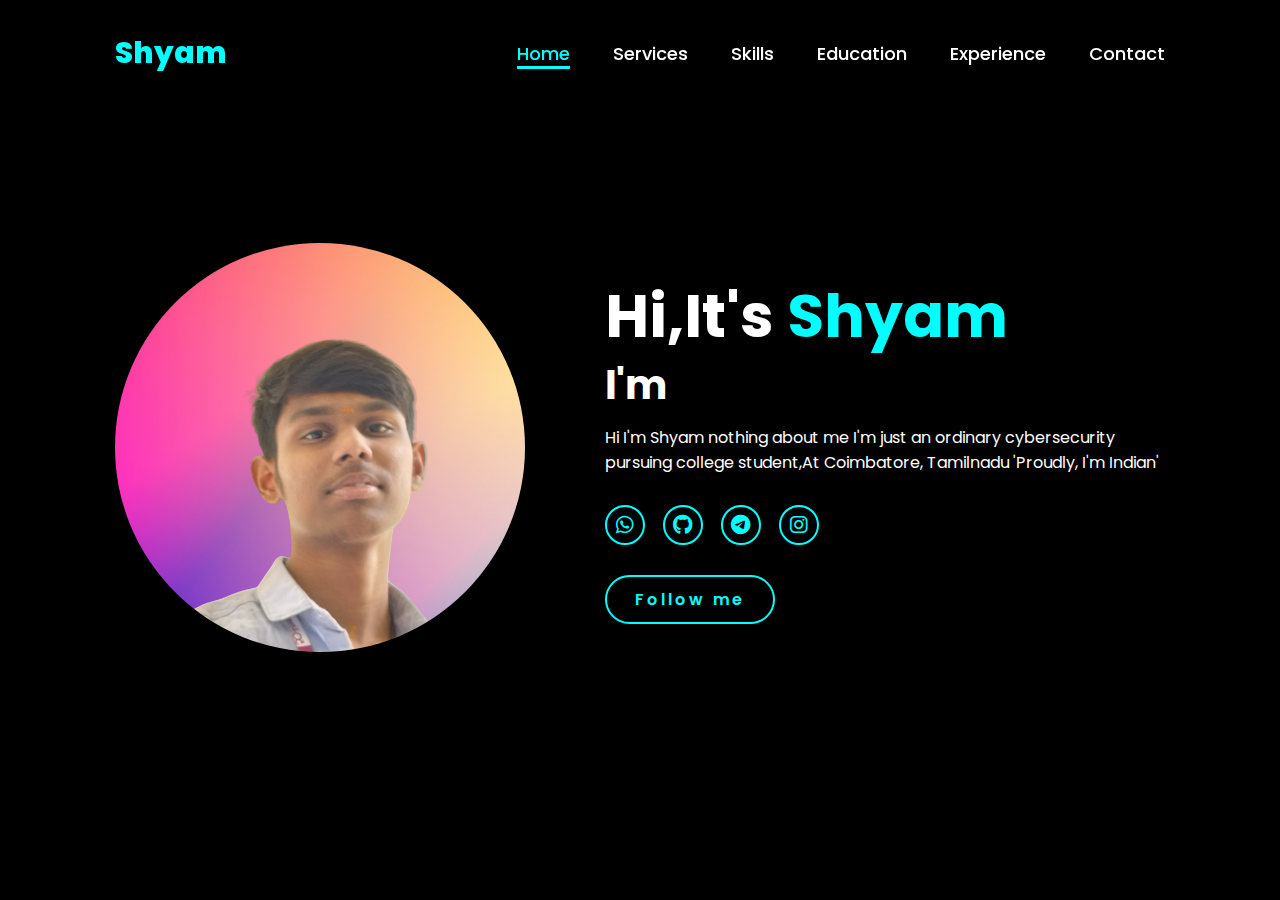
==== commit bc6b7bbf: "Update Index.html" ====
--- a/Index.html
+++ b/Index.html
@@ -24,7 +24,7 @@
     <section class="home">
         <div class="home-img">
             <!-- <p>To9rQW+uz3guqGieOhOkAIOkuqwhUYo7IkB8dGPzy+8cjEhvBGyQbAHd7VNkDNhzq7IVGxMdl8dj31xWk1aYfGol+tPSAkwpDxZfrEsVicfGzdQSaW0HjPE0Gd5twTz7CIF/Rq1TKQD/QavFTy5VZ2yka/oIKh9mTKIYrPaOD/MFse9yHwPDvJXp6H9sO13gznx0l0G/jTyJdcPqdrt+zV0P6LU35PDfTB80TGvpZkH0AptGOeQqjwV+a4DLKO1A2qW9I3QDvF34IWAlhe2RtzHoW9PBVYXlEiPflxCQAfzOY+xb5cpk+yCRLmwS2SKLqbqrWBahhItUgvWhkxGsRBe4sqk+6/7HVcBNRpnxMB6bAmdJBBrC8WGtk/OCRvNTCWybJfebC2RZLElzF7bqK6qZPS6KZn1wpusvjbWo2Ce7q5bjs0Nj4p5Or4yFNfIHmj0W1e6JDJ/rmoNk3GrQWQn+ZA8SmIjWTXfBJ98ISc2LM8PfUjC9NcEjf90f7BAWubXdFkBAkU9W6FGy/dPT5J5tw2jPlcAzpBmFwrxnyMcxunxEh8qtrsASJvjCD4nfnswx8vJ8H1DHpUH9WH/KScjNRy0vwVAqhdxKnDK8atunCH5suD31ZOSBoWkPa88NbSAIW1r34m/qB4Rjp35Y+0cKibIW3E+4fJPD8LJ/eJghqxcDRlZLGxJDhF/V42s0AIUCNfA8cPqgVkv7+Gn5ajozzdVeZ/WT8zrBb6iVXY+SvjhEn8vvADs+ynPG/[base64]/RptZn82vqBb9x3D9bSPS1eYSexkdp1nlx8x9RZQ5aX2I84fgdwpbIswcd9ONds1CHxkxGTMSKQrPmctikXrieH1PgFGRX3KiMhrVD+fpxayncMR9NLxH9dFQ164she6bIJHzOCYgMOJKp165ltbNVaWAZ59L1+b3ihr7j//xe6bREFs1BdcOxbNxHofLlj1VcWaumKoY/0XXqsH2/DNcZ5HuuqxiN1RidOk3GLDIbg/WXtnM2ujFjIp2bN+zJHF09yjYNWDxALoiG6J49Lh4+f5f+lJ8SgUNnA1t9I3jjvK72QprCEbw9fnWCli3ALVqZTwRpaPBRjrQHPqpgC/UJ0Zz3412iG3nirD41lWmbRuv2wxCey6ef+W/0F7OdFcLtUYhNurFL1gqx1WcSJ1p9HtWI/66ShyTaZjtcCCxK9UyaxYsuPd5k7UONJ3jpBC7KjO0EELXgGYZurMNmDdukOmZC/DmkW/roOD/FIBPq7X5a9IBR0ZAnop80Yi+rT0jtNCPqWPGH2igNyiYlZchjKwGTzhYogf5Hf0e/Zu/f7o24KnoTf+pz6h/QUuYJUCklW2VSPmVdMsSWx66KBYDIGJwam0rtW6gxUqqOiLeNx62Xe5t7HFwohGz1kw9BxiSP8up7BTqawtxfXjZs8+14AoNd78VtskZsUiwuO7eIlo3xC3B689AjoAC2tS0zKa5/oqhr42DMTVciZBjnNWwlrJpAgDLaRIv/VSHZJZ7UeU/CUizLDdkom3bCvbGNlaB7Y0+YADfrunQ2F3mhuP/TR9H1+Oyye/EOdEGf/DCcYQaHYx6dnQ+V3mxN4+XafkYoUn/1VvpE9N67nNUw0SZx39xE2EiKj+MxgT36V+lvexa3SAb5JMQMn6lXMgFuzpLX9dMF4vtLoNam0ZwQ1sbFMLTFZYH8yo//XsEFGuE7U9LotjtmSDUQjhgTUWgw5b9k210gVvueIu4JA2bRj749THzPezRte/1vPZuC/bb3z7UAqWofP8ZHeKFPAf/X5r1LxTLZP9Ijivjh0WwOEpz9FKzcngtBUNdYpZk7yj5XET4d31oD2OMKUExa1zqhLHSNrVpy9SEM8e1zkvZNUwznO1Jnf4EbcAN8hFHeMehuRyYe73BFGYcz6zINUde7Egdo0Ygi8RW6m12LCq5vcxGZ9nmzjkYBG+zY5G5YH/LIo1KnWtM8E2EbyuyPmXwM/vrDSBtKfbN1FPGUx+bkv6rn2w/LO+j9jgNQALXaKDxvnpyK/6k25zJCS73d17z5yUVczcCqhi+NxFkE8jVWzXtfHU0l+lRVdio4PK+mnZOknq6cnmHtr6aWfcsbRc5a4JKVNXOutRFk1BJjymBr9pbfrHRIBc72f2IExpKfjmp+Q6bmys1FMub9uzVT2GN2PghEnnJ9sbmHZVMGYKYUrgQV8jSv/iwNCCy0LZwgIewRRuSVrd47rJss/pftvaV5pTjkm2yTyiTCcTCURJ6ziCXS3NPl25JfSs1WCXarVEjTUpK8Wnr4paXfn4nzdaAR/[base64]/VTMA3tqHN0J2NESgRpF298X7p+heXMvYV8XLWI7Cldq8pfJA2jH22A5KO8sFvx8sYaofFbRHJdeA+kw7cvv0mWlMx0/TRUpgvhE1UKvneFAP7WeqqZI/FJsxVOpA6fhbgY0CrGGYmHreJl+ocudWKV74Cki3xH4n43doRScmJeZgP28TzHrtXYOD/PxJDace3AYYsB127muIpCS+dtQNjlbHUUKsKxihUvsmJUB4tU1DE0IqjfRFk7xHshLNVxC9/094ZvGy6w03Zld4jLKPmgZgCH9X60eicekHAmqTKvNPUk3UXIbmhJkhteJ/GrsTP8bj4raWLSh3t+/8JOwfT8RjIkuw0S86EtVUxHWWBkVeNIOvfGBeZLQefvNN1XtsLa62wV1hBEy3haYTuflcyja4sni9RSWqBoUQrso97xeE/8miXOiSoVWuhcYgCYnNldH4AN2YkKusyJpyYOQQ9Z9N8BrxS9D1AXmKcrEMK+/7lkP1/fdzcU1QTsOXDscxRlqoxBuTI/JV1y+uW/w2FTkrD/vRipQKnIevE9mRAiSfWU1f1Ge24DW0PmYPb9HYzDuLqwIqLXFrWwJEFjizRPYD7VLZmokN1Wz1uGVuCdR8EbB9dAzjnwibYEoHSfp+9qUDZuHObCJW+t+N8J0xQ0wQ+UMp20tkKHWsBFlpsLhiS2vsxxecDEjDUg+drzrVvcr8Dtx7P8C7ntdc/4/Wvfa4g1hlICc6xzWvZHBSEGhJeAxBgA5tB7VijrULqFHqMMellEXvhtynOZqPtb07X5X5boNku5JYOzdhfpvZfkG+vtZ9pfI6ur0xCtRGWaoCdM0ziarKAIiYaduOUWT+/eEsNd2trdsxGHHXo5JbwVhDZUdjO3H7ew8Mse8JCSPLM1mE4X84hkCJV+w+WByBdl4LU6RsQuYIaeCMaQEuEagIXvpAoady7c0TVIPHB1a534rSR5667iqD0IxSWq3YFckJKlfRN4cmIGk5zG8Y4OydRMCVqPXc+ybtyqpy9PG/4uGXvumCQkJWUD036WHGy2PnJhvKpowqEpLDbEj/HuuLkYxRAqEod20K2igmZOiLbGIfumzHzqpThefKpifS1J2j+vHssOptkUL+ny0/R/GUVmb2TyepYKSZxHWITyokeNFpE2r2G2vQxPlLs6pOb2zZLE/BjGrjqiEkidpyAStK49QuYKvwrJ6UY3mJqRyPMRzVlWjAMZv5Jywf9aDKBeWjNSXadhKvsb5HICmeinyThlBD2R20FoL7ehov3lIlSgXsLZDb7KL4o6Tvr3kByv7n/011wx8ORQy7T1QjdENp0ko9GwcAWV6iMTI5xKLyrphIBjRGCR9ZYws5AFRkbtk2ocUJ8gmkVFuE2mEpOXw3tsa3qLSaTZJoflbeU5HBgFWxnAXVnzgnAZX3MEWurAQx+AnF7v2wRX3EyINSR5K7W5uBsvgvs/mW1EqLmRpsNKS0IxxJxJIU5QP/z3P6OzxoHV+Il5QdFoj7VEUkVVALiiFCvjXwbv6z4i8n8Cg9tNwTWPqRbpr90YkHHO5K58EphLF4v0ewdsPhnudG8U1mCjdKCe0EZ2rRuoPTI72P1QvwGQNR1d7zZTOvEB/QOgRdsnANuPzFuoCpFyw2PVmY3qZ3eVYNUf8ZwuIS96PppMt5Mam3I+p9ZnpN1e/bSS1Rs6accOXn6ryZmc1iuXDxmb1SQOs4f6GDpj56eNU3BGgH1gceK8OLvFAz5qTiQxPkvxUyQ7gtveXmSst9TE/0gGQ4yrnN8C5uBe5mc7bzU7/PeRjaUoDN8T9TF4SR0ZCIFWHeJ+oIp1nSO4sTeAGyfj183bBzfINnoD2bdc5CdmuVwwV3zmneAH6JHzCfHe0OlD1i5d0VJTj7uez0z6iHUnr5npEp8N6Z4PMxa4fsJST38p9s/3SWP2fL3XZojmvOEqHPJJOyVy7fg2Gvil7CpjHeSdGqA72TGTXPqdKGHnG0aIh9xtP3SmdSxx1iyhOQD3ceBngw7Hrn2A9XCr0/aTKEtm9WkQbOriu+zbdCdGIyLMPcpUFkY5XGgJC7tggszZgQ9s1mJ/Y15LN6Gz9aukLTCVH4xfzzfOA8vPTAecYBD27IPL+oLM8F+t3hbkIrNtQ4IT6+Y9AM9JF3X8pCZSlgI5m1xBuWR/sd2HhIqtDEutkN7WKoHUvW0QLJL5qV6aniJZVzV6slYU49aPL+RcaxMs0usz7MpstKl7HL/OLQw5Ah30AIvRgkDXPRyBEIZBtjxXR2P1psJfZ4hF5JmY6+JphDuD4Mq+nBjdTF/TtFiZf2/aXMBIZFDiHMsnwm/snAyr2lz+lkQtpRr726eNOjsppeqVibdJKVANnSN6HH0Wztqs2fRue4GtYyne46b6wsX8+NNH8nbRUQ2ebcIbIYkhOqk9EOe4i+0IoaTJXNVEx+bKv3IK0nM86YpjVq+DDD+W4MvbhlgK1gPBs2Tg8vjT7O/8lyL3LIvH5McpUob/laAfIiND4iAc5DL87v2FFC0ofqpjpzyhu5dGtxl2Rre6GlfEZZader+FWB3m22ZP9b8QDlSuKHMCHpbCiGlwk5JJSp9qnKNNI6bh+1vwY8lbGdcZSVe/aWJbYL87fcQK66ClxwvKdoYJSPmbb7O5I5W5UJFY5EVKE6z/4ANxMmQeGE0WZCkZLcyqYzEn5Kr5MXaVdsgrKK17HpnRFyTAUz5QJ9lpgEnWKjxrSlmhqpuLxP019De5PIm3Ijzun9S+OULps+6tuH5ZvPSrveG3IATYA7nYldRG8WGqLWZ54L57VXxuTyCufLc1G6dQSIyeG7UwLJuB0IC9PGQjG4++82vdVUWHn8Z6WTQf5GXHf/kj2y6OUvM/AXKpRVSfuSaGvePewH5kw2UyOh9Tpxmk4x6lCsf00G+3Ljnhos+xTU3jz4P3hDiWDB9g3Zb8E/5/VfBti6xeuH5v7hM03H38CWWr803wVRaNc0wEtE7qsigEbI6XgY8wT3l5Xbw6TU/KiwQ8SJ2UT9T2G3J6MMWmruTv1Ilx5FAb33LL4EyFTzi7l46/5GlB4Pu807MlCeO/UZR4g1WPmOqBsp3Epazy+ZrmRhxLv0LlXV2mosKP366iOC78YyBaeC7IROrsgQhI9P5XA+G5fuJO98pwu9Mnm089X5bVundcQbMekMWMk3YbnoLZAlS6tWu202FMKTdqTucyJrIamc284eg1hZ4XHdzKic84fuEVl9BPlnV1DlqPNi/prl9waIvMxRq/5cB1eoEBBJjSjIc7Gn60ZwbDOeqL5Ni6KVtdWtVYH/zKxdr/e255GVoQsjJU6A9hFwOtbirg4FAsvmlS0jjGFT0ay4wv98eDvDQNI5zIihTUTROJ2w7kl3W/Wy76p+dVkqkkwkGFMLNBENWzHGBeXTumvP77FAmLm8GQibjXaC0r/PRyXb3j6TByrD1l/emGM4Do/2W0h/EhryKpPmQSYABr0jfZiGe5nirvBXP+sjbFZZqIOh54dN8JL7VsI2jRUlJE+cknopB/6kFdT5Wbb6hjloUq8fwqiQzCmq0LcnyunBdkziQ7opb+4Q63UvUIfICrIRQ5YHAq9DMU3A2iiMxHNiN+zSz/ToLubzDJ1FywynuoVnecjpuBu39Fdggd+Au/34ch4ZiXwJzDebGO/ThH1hpA+WngTjCYtscFMA6NYeGagxtMomA+y33cJ06fYD/wIV51JV3G3/XOKVPrhJ+611qWBtrE/b1CUc2miIzBbDC48nKkE5kUBcoDrAzuRc5PNuGkxiGpB5DuDAkw0DpMbldTCvLOLZkbozPVFkvfEPILCjiYN1NjygWNHQ3RcuRINvEfIZgFNOn8xV+NlOv+CxN+cH3qWoFY3CeKQmeQituEy1MST0Bk6BnXv0kt4gThLsMxxJNrisFWk11xzsxRnqG8fQu/J1vO5wrmBr2RTk8TFCa3XfvqC6MvIB177obwmdNWfsS8Do949fq6Ss6q2eyQmQYmkMlJjzjGVRAJUHX8WUHou5joxAQv+ViCewyt3vdZwH/63+b8BfaQy1zMnZqOlJvZee3q0yc3Vj1lDtFkOVcishXT5dCYa1XnvUuL64bLFUqPvslb7a1W33HhhPXPtsicvB6SZ4PP/1Z3mXqNo2lRCIV9D5JgYfVzcfpcL6YuXDxXmQZ2OOLVUbms0Y8S0TMSF1BXKBX0YsRqFg7N8BOkAWdNy72RaOYbXkCUPEST0XmqknlfflBlXAx4k6W/wvC3IkTlHgVUU49Ja25LOw2tASz1P6QUeHyhQn08YiCSx2sXPqqwNJPcdhb2DQYcPT/6lx8c65hmxRTRWOqcx2lZHYvcge8nFjdjofKAw4DOZYQZTRC9EOusD45B2/D2j9ikG1ueGhv4rq9uE9W/Z1aq9iIkK/6tDXezCX+qyYgykzgrwb1wDgjd/bYvJl2ONzkdVuLcg32j/BzJg5o/X6gGOWunk6hK8hLIuKkOMUwxGopIOVo+lCbZlZaK5qf/lhNapU+nl/eLEWxBJaTZELpag9pxhU6xONy/3chTLxHFGi6Mxo19RCCDx6pDgr8F8PxW6jIe7C3tIboCGmegLSrpieIkbgn5jcMtDgw919Wr67MftTrD8COUlfH3HAaMY21h0a4fQ3ZPxZyLAm+6iazo5vdyrX9h4qGlgk823EhzJgGE5v4VNCrh64BeFJqXCDCR/ke3Hoq4KPMJir0jSKQ+WTbNN4q9TdG4ajlOivTbUpLZEN+wJ3bDO/zxP8HW1UPQsQgTgnm/hqGy4XpfMO0iArMsE5aHk++VGk0he/mW2kHrasLgwiSU+gUXzElDkSTQ10jkfh21qcS/8/tyGAGRsF/lB7kjgLgVm/9pxXCeYwvgs5ahbCsr6MKqa1ph/+mAwC5NE9uDEHWlNgpOrWysfJidtJScSf7cHtvgWYBp/47axvWQOWEf4gJ0f1M8CwkoGdq1vqI8xRm5zBPjKr3FmAwaFpDJAaV/L3DHq3MdE5wFWd9aZ5m/a2qBhFtfhh5keu0dx5rUVx8uBnrREqCyS5asPgNUSzv9F1Qatl8k/yBPPO31TS/prGz+Y43OhHUYIj+eya8vfKQx8it4nF0xxYUMsJCuisH7dhaYeZjv97U/8OjlA1z5FNT0AowgtjokbhFj4xgB2G4e9bDhDzzBVshrPJ17ffnJTAOEvsTcThg3Oxhs+DQ1cJAfxrzlKYL6hq1RM4vpadq4qWbdqt2K9kDFr+MLt4gFEvG7ZnwHHdF9+aKb4usXhM7foyaILsWINi23vn1egeFVT9Bn9YfZzHgrbw0ZP1/N3GraT+J/XYi3CpLie3OOgfSAMDcgvoTZzF14iOGaEk/3j8u+KSYM6dLmgfMG4NSqFmGX4kxDtR50IRCxKCShx8JPjWOw53JvLxghN8PTbYSlnfUJgVvrmh16B1SmbsHrimuLSa5YFvps3T7HXM7sfHEpeQBbmJ/KmGxV9MOkOpx3WK0eWTZOv5wtXpCIkqskp6YGdisEifc5FYZf6mQt+D69fcbPH0MloF/L11YVLoLsx7VhCMtOS9FZ0jRBxvIJVSLISY58TYk800fmyPNLQ+nrvE5778kX05R/ZF5JWoVYmZPSuu8p8CZF8zsSqXK9ZdCAbCxOABgPZ7A9nX4qc8ZiWFTwpGs06mHdUeDGtx23s0Twzom118511mE4DBBbZm37nsoDU4LkDsG9K0vSTDGaHM0/XcJNTCLWjiq6xJxgrF1/8/s2+YlFAaZxlXGG/+HjE1XiOeksGKqBZaHWJKXanXfoa/a2jBMonVVXwvjHAYWNPUIQ/F5mqXh50DLiep4GOsqoesXtuHk/SETRee9UtD6Cd/193JFlRXixklvpUfR7qmfgi+fzv5pC4BEsfMEfFphozbwpRv6rC29+GSy/[base64]/0FLZ9iKU/geKg9RuVDJLk9srf6+E9ZfZIxW7vujxyg/IipQCuKJ9gaerX8mFKmcEbibe8HYzOxSrXMHlgC4D0cwdlbCjNxxJCvUw8csT3uZLM9nPSNY+omrUsE95h2Vnb89SBjYRUxMlYCObPkfp2VivOmYmtbTLSxiKZQjsV43X1vEcKxjaV4l83XSc3XyZaXYP1veJDWRjnRzJ0QTwDaNxeVBNpoVUmGQD9s99vF9FVxU/J0TH3UxaivNh87g4KtiS9p+hCvUnannQEFnTMmkqFl0hwe3GPTKZPSUBxwOdU/M0ULr0CJ+O+TVnC5Uuny2jBqvxilY/BF2NqWbHq5LPU8Yk6i5wtW8EXUTA4ZXLufyZh/QtY61zb6YvbMh93/E6r7b9Ve8bXklfcRHcTetVJACOWkU+KjorRFgDe18X3FPKncel5/fSy7IgXenli7G00WfESN6+eDMBwuZiNu5dSaH807AVoS2i6JlqHrTSlgD57rKDyHxkr5mQWyKPvQHcuiwD13JrsbZCI6f1nYXGQPetIXO3W5NoNMu0FfK6/NywO5NeB4V2jMHYoKbBB2OimgGjuGw07B/iyukcydMbTzVBOldGyp4cDFRqVD1j7risxpvC9jBnBG+kQd0pn3wHzyK95RidEA69iHCvYg/s86kd+Cy6eJdoL3fQf0Yk0N+aPVUkObR9B7lfNOc3Sa+Km6tRHRtIk0f0stYm1Kk9zJofr/bndNyHg7rcR5Wj0QGlzENeMGSFxpNBCs9hVaKxuHCr1Q//XFSRWsZ931NsVekClbs5Jopbc5la0bk4SoZXZ2GYdapoT/5Jtrz5PT8SadFfnayKyoFfOes4ZqnpqmkTEoiKlkm/yQJKYFDux8mHqYRB+VIavUJrccwTV7vb1TYKVx4n98FSjQlli/aaSOV0cDtWvo1jLWL+5xQ1hnL+YkXhEFbVtVNS0X8tP4/4MrE2p6h1ruupHVVJvFM/R0YNIaOLD3lDDMvyntSK2YKyq3O03HB7iC6Mu1zIu3PYvV7Hh/zm4uM8yRjQip7QvlyewOGiW+kGmZ7cJhrE1aAQJQhWgO69llu98B5rgspZ4kqCsbYyAyFeUFJRrisNAz0El56DiqA5I2PzhKn9ogchlLrP7QaurB4GSZ2Mj69oOGr3wxSev3jJ4dVMG+7MGYb1Vo2Q/0ZAPO9F6u/8jNxvSJ+ZbyNcVhZalBF7iuoVt3RW0wlFZ0/rOcn9DpM+Zv2Wtml7Fbvd3Qv2wxVihZ1FItVvi1Sb2LA3tKICU/b/ZO/5Bha3aJVpIwmy5qmvxeJqq8mF7FhwjaO2Gesc2UGEP5NJmjfElvxOXM73sRQZcBj+E8npWkxyV1ZfqE+YpuPinlpQUHNekX5yaKqdEa6mh3yif9iEsgSIAkgfJX0HBbjuTsBz6L0g5CnQFQK/ThNTu2QYbuvhsY4tU1GyfD2YtuJnavrn/qylLukAY1VWGgDgAIRkjgGNoR5wouv0afp/bbCmn9fseyCNJMv0ELbsbEGHK7wAgCdLzpE5eT0uB8gGijI4SVdK0jFTD/15M4d8ljCJvP3XeiW8wQiDsuUK7G0fqx3pDVxaSRqRc1LINdks/KP6bo3PS/ks4MP+WqooLDyJ7k0CNPjipZuAb5AykCtg8v1893vakVlyjI+NCLDEuo8+5Nry2oU3pG6+8D9lEq/7OhyrZKRXTQY78gl9i19yf6zHLl5XEvcrXoZl8tvsaSVl6IvQBL01k0YoTrhpOJR8HDJ/sqjWZHilVmcfuWA+DkQVUhHbUZY0+8BZxTewpSlcxwO+erOR/jbh4iihqoDnlZ81o+sXskgl/PIUwyh00ph49uj5U4+2HP6e/ZSLg3Ok6STW9tcMif6OFxVO1o+4hRmA9hvr4sVmEz9QQV8ZR0viChXvJjkvZUi5YuvdB91+80HUmBlCCYlW/IZ+vY22ibwBtgNvzVRtHTLQvVCQBUPaHbA2LCLKMB5thT2+WHm/joP3OZHbYNG6b3mj4oNm9lRp7VhA3RmaV+7Q4FY4y3CaLGWXs+fW+23hv7Lz64HQ44ACnyLGqvAfcZqyWju1sN8cQg1V5cuxluxuzQ8+b4ZNTBuFjVc04ltAM+tcweVP9rTD/0VyhKUj/gpVZtmtXvJiW70LpkwolP+wczCGvlnVxY86d5ug88nUdfij1zaTT5QeNqiD/DBA/TCae6EruvxslDNa6FA6wHHMng9LyqB+yy6Azj0hpODQ5MMKYrw/cWNjvekCCDSpDtTOH8bi3HvIRGIbOhmI+5uRKI171q7aCtGz6cZwzb+t/5K/geWh6F91z+QaiaXZskTnLdzBnGrG6nCNEkqQT0JNOsq/QlIvafbvkV1PjwKqdRSGiDnDsiIR2TJXhJXSszJJCpP0l3luj2zYQ3iJ5xR0IlX7jy1x7HEQgep2LobLXD4rEbc2G+btNjBPLROkKBnKMUNMuCnbJxArvGTz7rH5gdS2rxbHvV33ZASBcPaS3DYxOvpev+T+kpnKOBQu1NdE79oroFUW+CyqH4qsQDuJkUmZHtpl7/Ms79GotAMOO5rmF2KbAjPt0DGKutinm8Z5mr8uB+e1DfiNyVxdbb+ceJ0+sDnzADR/a8Y2rwvbS2i8/iS/eBt6/yQ2Qz7SsiYImugjyj52tQUY+jtNwBXSFZgMfJWJoEG/[base64]/tUAgDomsfh8Z/jVZZm+ZwdgTAk3hRPw6+9CdX8tbk5YbdLJ05C+zpTJiiGUuNXENA4c3/N1FQaDWsdjLYSdyjINGzk5dMylzBIMG6CGh2T2twXXe3ERVbFRQWzf3TWasu+y+bay5agQZA8cAs/XQYZUEVVxnEgacjJnt7qkGY6MMsSfk5VRhruHAFpi3RssWYtpF63lAsjzVUWA7COGVogHZWGUNBU74dxw/dU8RVY/JGESGH0bwizVA85YVW3C76ye4R+e5A8v//bY2yji1TG5D7kVe0XayChLoaDnhx94ronfKGuZF6BrepCtpXMVP4n107S4p8Uh21yu0nDakjoy2pOXZ0ed7FAD8SPge68OLg4mYDMii+4f2AF78NrxHXuzyMJK4C0YdbbIQgVVHbu8O1uIsRAfLqVGcrZtuZ6zyhdEHiXyyH6wvYvRgalu9TbXZE/FqtpPrGrzqEPg93deP0ZI09aBj+bEFhrqO3tAh87WBNtvujlmI7HWs5bBuWXNhET4ro+IwqfR6EHtLIpPTjH/OPxagaKEx0h/WJY58iZhNvjgcUbB4LlD4pB4MTqHMf5tklc/Z93MxscxigemOwJnA3VtBK54K2os24iDTcCGi2/DHRmWXjbASeqrr2dBzlTRulk28E/3i4xgngFLeJVPcUb1roXz46/xKn6/Dzc0pnsD3VNtOL5vGchQuy30MgOt7nHV7bCTTCgZRebW/uv4dH2TUiAlwu4dZk87yp4FswZuaVu4AI97LNGrlF05QDO5kBxEL1NEF+i7H7lZFUCLfix29D8kAroHZu0I1IuYJ+PF9jyfTEkczrNRHD53LtkWEOcCLX6JFEuaQVALJnYi165vWEFZxU+jHmKBQt6z/EBy0sT1xjmdkU+ainhyI27gYhxGNKO/dHkYg4AKxG7rgb9UVNuPocirKR2M2fy07H+JjVSQUIjibC6+yUWTNO4RprGRC99aNLOFeaiOeQ6o9Go/Kuw0ok1OI9L+z1P0x+Le3OyAZ+OvmHFp4wlXunb4dxvDeP/6M73CfbNSihcaXa4stQ8G+FpXcSIEcbZPHCXMTaWYpV4HRztWkUQGuvCEJ13Y2328q41ragkzpP6KbIy/Bx7yJatX4elDEOmo3g2eY5dRySduQ9SecWVXE0TmEKHbToJW4H/5iGpOcpxAi5RQkvF+4GqzT+WeVGsFHtMKKMaaFgEKLPjKQvbJy+avIOYFsgEEEWBs/+1vvCSAoj4Q68jBD45pFe0XjqNJoO5rrT9ybrIgHfywqE48DIpO/5q3y2j4Oan/lk5hGjPFZch06JD9Vt/TigOTIQ8APSirpQ0WYp3hUpteiaFL5NDbGyTDrp0Os1++cpzSHlt3yQKoVUgnM8Z3WEAweETUNSTgAkOa9SJ/N4pMXd5Vrf4JhXEhO9xInJIFyQ5OvoRs/ppFUrCKpmmSZXYkCzTorw/c0UP9JqCvUxD8+ZCW4zpTGR1PXb/sCZLD6uw6M526zg10a8ndLiOYkk0meeXJFWlswzUOsJbTFU1liXOHj80Cz4z1dmMh0AgobrBxKiusszzicnpqD6AmxaTzR1qgen2e42RathP/+Dn9ttQAc2dZ0zHoTVTuOMZ59xKT3UD8ZV7oA77RKMmie25E6LCaWy97ZJkNZFjlRDf0fBlGkkofqaslbrNhPpsvIpnc1b37A1Oor6Te4GhWwky2AxklHIAxXHmBgkFbzp+ji2xkMK0QEztsbu9Xz64APNBnPngbSlr2WHvhAQbHW/BzawfVo8Dleseck5Fplzg99my7t0XjlkaPVZj+Oe5y2yhRETQlhLA1y8Fy/iWdU8j7cePqJV+Bqix9FdtQniJgp9kWHGypkj+akRKUqD1KDaQ7fXztBOJo9O3s2WBYQa1gKKCLSARwCkfozkkq1hDyx8oizDiWmahO/fPJ67eenDtEJD8qepB4/4MfknhzQcsBftkvR1VMUo/RJfwFQSHKRyIlUma8h3UKU0bx+E+Wue+pAKV3phO0Bzbj+aZ2oX2yCFoYUtd9F4hFiynxSbSpnwtVwMerNnmZcluQw/Vh2US1oyyxhO1d7AfO5RXcLs2i6G6R/3mvS3/XA6msIY+aTeNp2Rq6YOLUZCQaK4UN8QbfqUB+3ifhQBIGmQxrI4RNzTvCDcELxyfLro1SUx6c5pUiMpJaRTBYwu49FfSsMDqJ1abj6/K3V0WnOyQN3o7hNvRYpgZKjWpeV67+d13AMnRLxviPURSkDuXnQK4ZUyaLInH43qwFuACDYUdO1+2dkM8Pj4ien4ViJxbP4iqK/d5Oq8sTtSw10Ut3kLfJbV35xe11w3v4yKvy/vYGH7Yp43gQi3NF5+Xjo03Y6XS3HI50DJBD7Qs6hsaxgme/nxCqEGzQ+yPE+ucGpcvdPm1apUfEiSXtCmhO2h1aaZM2b0oNeShze3BVoeyr4xpAokRrN7E+jK8TnD3db+fDoWWaV8pujBcdfX3zfnWHmvfHkku/IEqvxL7ul+JSPSO69sPoIoQa3YptSwnwnLZ2MuTgnUv94VbJBFpqmsaULfkWPs8GL2r9nT2twhLq13VzxtnTw+UxdvnkED6Z/E22FP8QH0zdkOj4znZZ6O6N+f7KInXeErlbXI30aFjoiPGc3UCjzAD/COYBGulMpgZtApiGNOuCzWeNS2v3OI2/lVl5bzpuScuMKCF2J/hj70X4ZbtumlWgW+LYQHfNFEMqseBYTRSd/HaZ6qrrWfdkiVQLkz5ItyOLxeoTHTxMCVMwalZe7ykn/kelgxYPE8ItNNZLmAcdeOX5pXBfw9JuftJRQflss66KiIy+m7RDkUMgMoRn3bYBwpSuLGKDgnr8qnOz1djiPA3zPeq5NQlU8tbHCrhk1v3v1vHqNCDyD37qbmzJHVSyVoGYYIi1acvpmRlTbB6JXuQ9X9x4g9nB+aLmT7i3EN6arUNip4q4UYFJGKMv/aiwNQHtA2Ylvp56qWbVzolILy2Lz7/3r2bMiWakU3tpnLaUL3bZ8Yj5bmVBckrDttZ/+EMjd9VOZM7NPhCbPH5SF+6u/DeRFDLqQihRflZ61zSQdOTACBleMAAAuttgdUebKnfCl/t0eeGrolvpZlQJVoYZArCtTjdg6kL/SKXKqOkhoNpd27pvv74crrA5zb8fF0+//r8kpWw25GgUuvPyxrHBGAYIU7VCt9I+zV7HPugg4r3tdfUg0ZMA4AKIxS1yL9auKtc2OkPs4qHRq1NAbkHD85SIqWJRxWuuGyuOXXpmL02Ge8XJZMmUYEzRShmMY4cW7jEqU97pLoh6ABL3Lg8Uw/kgZb1JNeloUrFFzk5vidEwDWepIh3CBcvPDORfLinxGb0cpSI+IzP6qp7BynUxC+iX6BkcJU4ryLCIRurajJb6ca95+LmSw3p+C7mb+ugE/+3htYIURovIrrrbsF6X7nNTJp3HRH/v1i/3ELRPM1DbL13ek2bB6jLKhhDqL64KlbxmpuGx67AialZmoMR45wFuoBS1STtMAm7V9BhQFzZs9mge5C3kx/b6JVCN1HVkJbesu/T8D1pTVuxMidFtlkx9lBJzeAVFHXWmqv3OdfUq1ars+L1mdl0KZ42Iq4LY2rmoHXw5RaGwLO2aE0vTAmccXWFSt9lUCZ3gqqWSgJC3e2UKiVTSgoT/RKWJjahJTrhO3AtF3qmbz/L89mpbYd8feT+1ksKWSgAxz6sLjshsMHElzEnVNa478JkOvAwesIsH5KXN3wh+71ELwDq6w4lv6j7yPFUDl51+sjah1vJSE3YckDl7jGGNIF7MIRf7eQHnyCo2Fr51BPkN/9uTAn24DdHhslYWvznY6TFWkpWs8WFuwc43N9YimWRHAv1iNTjLxXmA+OVLbMpcrMWhmpU1LLw4DouCOGjiDFycsK071IBcgiCmWcsSMREpYe8y4jtM2mNHl2TbvcjBaMSlGNic7oaVpdf3IXACnq1m/kPsDV1/wSTdn1ffxMSut//UD0tKii+exXmmsR+obkKvw+a72hvxrX29ufmFQ06nnM8PrXrvbiK/GwO95MB8j1xNCym3umylzFMo0yjf9QxoZN7oYcGn5H4TataM0an+PSTic/uHCJp7NKO5UnLNgYp9F5Gdvp1Mc83M16stopZdnKyIm75a+ose523ze18SDOlQ/[base64]/KPtEx6quaC5TPONlr+RnpdOzBjQLG4j6/MnJn15KtD6bGFYRlGqcaeV+MgM3JPcJ4DPFf/+8deC66YzIvnqe2rvpjw7S2bIENajRtC54zLMNu/rTfYIQT44QKacksTNck8nL4TtF+gKHP/bOa3whIEKz4mO1t10IFeuTBc1KrC2l64OfjRkRfmv6gwvIPhSv5yIXk7cdm6nLoek3QR7zJUo4sYis3iAQjbxT1nRbUFpC9akjYTthLzj05K+tVxH5/wMvSMHgeNuLXuvgMveGJ5SQcH8dKZGK1l4Wgas97vlfSLxJwjB6Oh43Mb4aAfSm7+cNMi0r5BDnQXpTBmMKJi+V6oaG4GEIx/EmBpMvHBlsWHCqinLyZ2QuHSWwx/NeBdBZfzy4Zv6imNhPzFvPZlv0OzNiT4aA8N/OaT69W//9WZWqleLjhFzkbeRAfnjHaQSEm3JTxECRcwL4yoK072jnUWJuP2UdjlRGZJ8aQKfjdE/qL98ALHbloQJkYGFSYMqc20piwNTzvt4DfKuNG5c9Mvq3Soh417z28rPWL8PAi2KlpPJMi5vf1rAZWlK6pQeb3Sv7rDyQDOdKlq5dcOV9SrLEeueHCGO+3fjFPdzzvSV2Z9Q0qJvutQk9wxIqh9cuU1rdc/[base64]/5/kOuqf4nsAoyESL6hHNuH3SVIt83+Ulr8KKLQhE+sv5yM2lsaudPkEuynDIXmcXB6ZussRMqXpEe8thD+s/9yqWPhQfvKzeDxd6V5Gt5pF7vCY6n0500vdmTx2l5b4qMFLfZRu0pU5jpUblZ0c9KBXkW3pYvAUop/BFTAv8F7UChruP6ckzrcUn4mV5/41Ta9OubpRTOFSeYx1oryPBlp52/me+7wTzT92YCu4FstDCd1wJNznNTZPk6z4ezXhUD1eVSl/aeMTSKkyhoRBZv47N9yUftPr9FczUyyrxDDDlDw207ZTEhpgOGX+f3yytpE9ilZ9BApU9Agu4cCdDzLO9vmplQRDfnji6kLQYTFFQwD6GqCtgYFu0R+zcq2J3cdFbPOvhuuhjn5kMxI5b850Op+DBANhGTbX/49bBUlD9UdVId33a9Sj94BNswwLct1seOx+v4Gcrx5VPBp3Jly2TVv8kl26H5+bcMj9QKGF32rH4SnQgBvql5XU230s5sV/EuGSM7b1nvKWtWxLlBQWWsAwwJo8T7fYg7C4R8o9GyhMYSl8vtVf7UTZf0sF3EOPC7pB9DJ+BhB6mcHZtmW/Pw1R8OccSSsVfRetLO2VnLUzGgmC+UgvPrH6neB1u5RINcLYxq6EsabD8FQGLuTPKX0UvRMWvf7chsC1ndNfP5bY69RJvmnrLldIm7ekn8au8YZaGsWSovowMEFmJBXYFjT3E/QFqIMCTk5mUAMuGdAYpVGoM5kHGKCRUSUPL/6qbkjefohNbuoNLltoiYeeRT45aFV1kQSl5ch4Mh2JhEr6GeNrtguV5tNwh6afIYB1iVSFLr2neaB0p83aa9jFcXVMehcYjERcLZ8LIliw6VLdVF/BIw9hsfiGggJhhMcALBYvPQj9oTfAaAP/NYBDd5qer0dZkdQycj4VQUCW5z1x6BnsErj521624M3z4njVDz4sKsxqHXDdWa57CpmLOu1wchFx7edLGjsEFXIOujLldEsRGawnC6XAelbEgY9NDiBuw63j60n3VFKEIsx9TS4OC4LQDkdSSkmZXSTvUd8YXVTYH//8ho5Y8xSJBKsSFEH2HxJJfGxkb9CzYRQmm77muUlc/SUEf8c0NJeepafnoYWgFS3z9Z0VTpXGIlNx2/xweT7AZ5jxPAM6a+AtleAznbGVzI+mQNMgvNMoIIK0lILWgFwtdUR562jta79GB6VT772MNzDpK5kiW5jNlc/27pZyx8Jeg6y2cMpcoDpHLbly7tNqN1K8bToSIZKBRCDXlvF6wNOiQvOdY4/cFWxlVKQS8P6eTjyUsptk+oN/344VTuJvbLCVJcbVgKW2KGp6eXXiATrKBt0myEGjci78GKd1ySIGJc95APMBdhE/IQKPnGlB7cAevir+5WpcQ0cP7A8yPPwkXG2RTOQS9ih3tC8unfwPtJquG8j8xEag4rA7eEv00Rz2KOzwPI7rffaVkqmUfHv3Cowlcl2VZCDBYCZ3x1DnbjysHGjZ0TLkf2VU8KWF3R35wqUR+ml4Kj/+FDnrTSnz8IXaigf4bcW4V+ir3cI29aEXAdM+IbHGuLS6zrfI57GGvHu8PwgQYCZsbSWxq/bqUKW7OV3fgYLT3Ie7pW142aaiFu6mwgjD7Jj1n6+Yp3Nf12kvJ7bDVMIbDDBDBk8Gz9Sfk4dgW8SzoTTj9lXkvNr2n/C7ngL60SWHWMldCTexJUEIiKPTRLER2a/U1PbuY6wTA8haqW3lYlniWe2pJ8F3LJzkaTK4VWxEliFAcgHL/bu1aIkRhpf/W5k2y4qCXcmiHCb+lm7jj1hdLsADKduzyjRSGQFc5rZKLOa1Y5xFYoWBom7fmyR2h2cdL97SrvVS+sdS5YcPBBulxKUGZNR5HxUoF0tWY6/KHrUzXjilgb/BZt+1KCjZM91iaCevG4un4r/ujF9u441s6pK7fDv7ovgyZfb5yJ8uG60tqpQBNm4Puu9EypdgdRCJD8ouJ3jVG7xt255YsrXSPR+ceiM7AL/9tRLHgjBLs9Nyeotpa3YMBk9dwvxVqmulwCogEpAQcgNNGSs17LAhrqF7gTTL44mgwin5IFv8M4EUhxpQg4mMdCO5cEgGi/u7ub216UibFNIV2LIZk4+BOzAsWsEeG8BMKq2qzaSZVIbYVEPJvXS/8Ugx1nbKORsVTXUrEbb1Hr4aKeOIKyO6Vbnuxq0fFQG4IWLF8iOAiMyRnk+sQkRaXFsQZvhUl1mk2bM0HYXbKndBKNgWgTMWUO/7rF0QsiDBTwn90XLenKhqM6MzvBHe4V5AM6cqFL8UVH4BBYxJ8u+hRALFAVr6r7qVhGEqLH8BiHzQnsy2Kc/BSvvXP//yd39rlwMQIodb3pD/Ob7w0nATBHUwKZOcjAh4Uf0dss5LrN6EZTwPdUDgUJO5RpqiXIG8s3QXEusV79MlHM4L/O9oBITHdp+0/mz+Rt36gJvGc6TnITIcBwpYs9dd6LoygGnnm88/N+zM2VSB+ZR2kOU/EWbdlfDxLTFBFExs64usFAlPoZFp6bH6k7Kt/vVHmuqXpf8CAw9vnKS/2bYkpXQaBjxMN/JaTzzk+WakcoQLveLDzilOuYUIfZF3oKllqLY5SC4QmKbSYd6Ts4Cm5ffMoshyFnRDGxsGPMzZUctyTA2wTPYm31lNn8Dcd1Fj4pPa30XzxC+XDckvKdB9K3RzvnyK90YcJvngU+KhQ7s+f1FxwZjf666Yfk/rnbHupX2guQNRMiLWiWdGLmsl3/fbKZha2ywFztmHv+HH+8eCgpEtnOCVOUSJh0IaZt3NhTWVdscrbT1pEJnlPgLjxV1D+vHYGIPvv8RPVKsAC39AqQjMNaQkYA2G9J3Of1fZL4ntzyKiYY5eNNCDXm3iN9JLPJSsyjCmbS5y/YN6rDBpi1B3tV39A/JjM0ABgj5zDTtprNCEgUnX0afd2OMuKMMnX+DpL4qLVfwjqZsaQvhdjmnNDn3HaP/6+ObAXuFM5dBtTJuSRWvM+rXPteMkcJOKAdozbPnr9MZEf7HVv3wzTElfy8bjuT96lf+YSIST+2NsmN8i753MyXloIvhMI74EYHw4EoZCldLDIH7dtC6QbseBsZC8fs4KRjPhPCiF5pHOvvUkz1cDkoJaZ3EeisAJcYNNf2CJvj1aaUlQNqqti4B1QNVmngs1x9RmP/Ib2sA/f3+3J/hCd2xROpO03Gz0k9XRGNX/u/BJz3J5tib4/YOq5SEzl1otUzuavqdbRP4OqwJVuwki4GeKizsZjwZ+0Kcctad+CJoY1uAufifo6NzOxX2uMjrYASEw328jlvCguuYwNBP9tk4S4Bb66WP7AM0Nf7exeKfAYc2dZxXDvnAoQaC3X8rX6SCm6acMPZh6Ig65fQROOyJPpDpEszf6A3RoSIai/nAC0wiQ6Ug9frPCR94G14k4ZTn1XCr2cQ1DaVPXzYoX3IYKR5XA19Jc6kCRoPccLJ7HPo0qS3kj+2e8NSaHG/u/KhgPQHj+Y+77EKofAAlkikbc1sQNUVhF7iKeOYHaLdgsTKF7+lcxXW9N7/F+mDnoo/fwifIadu+ORDi2oo99EufI+thsYLZ8XQkvfvWRHRpZHgxlzsY2SLPfyrL0dytAYFnZZNEnSPJ/JEsJohZ9PmVZFV63zXn2LmpbT4fdZIBVXARSWwZesHn38Z+uBDvNt7deqBv3cfyrgapaTe/hLKrmPPxrKPtQWsUCbHeE9km+bhSa6gRH0S85iq0tt3tRG8eQG1yjMk4/2SOoJHtJzqaSY0oIFJt3vDhoxc2gN/Z2PvLDtX5SrCulyB7xUus0jc33syT/iXuvL4GqMA0Yn8px4H5VYhJILDbHmFUtuuJjVUH2/KAovNc00+bR3vRM6ghXYd3laOX4inFkxn2QbCUKXqf3BViiEwL1J4e/uCsGnJZS0gW0lpyovRR/ayoIEqJJ+jEDaUU10NIqrGMz2M3OyCYbVHXa+DsbI3pKwB1h1m/Ax3kq5T7/PT0uvFHMqOqfRrEGuDclR1mL0iCAAvjf586nGOs1FveXQo4MCbPS7RInaPsFqpmO9mKjQHLp3rac2tt55t0U2z9o57HrO9vhec/5GDUzf0Q1BLLsPp/tXaI8LAW0eDT5enEStaHnFt2r+MEGgT8XUhIfxhFyS5d9Y9QyI8lN6W2+fyfv78MgK62vIymmiIcnBIlQW4FIiamQjIqibTdw038SCYTVl1/Q4uPrgylesXvGvqZfxFpz8qU5m4+nY6JJMnd2ryB3aQo9VgWOC+y4Zp/JgYFzSRB4rOrTvxDCrl4wM/ciQtQGrEttAOv6kN++zefP+Ucy22ogX7OqKMeLo2c58tmSvC3c+6io2W4pO64F0Z86TTy/X6ivQJPC/a3wey2mQd0qC8rKimxwNfmg7dJJ4TEYWfpSUTZ6lVJJdzbRmjUZP+Qr0m7qdsA4MXKBCtjxReSXKV62pyc9Yw4uqmPEDyFYCl7d+INbuggNII6VglNFY+pkEGrtiYGrttHoATp2pj2GfIKgD/C5AeK07GOzNy9XnN2NKpOYDAceFdbHHP6SIRc5v946IpHPBF3qjfbNo40r8KIPUaDo0CkikGpIx0RpiX5yZTlUpndhsOXHVEEVukZzWnJ218WzgZqBrBVPKLk1tSjQ6GCtto3z80ofHm8kNjYzeqsY/BhNAgQjRPWuu8+go1KhvIrwHK7Qx/KMaWVGO/A0sfytduEp9QfQslbXCV5X+kHVNQpf1UTT4YclgZnR0T7LHL3VuOmktenL2mH+N8c3ytwOgGbZiy9KjF1aypA6EJxJKt8x6eUvp+PN/bqfX5g4lNpSeRB8IRbEzbDuoZex9nyyWEtwFM5l4LsKTOBtotZevTcq0cfNBK109bNM6k+oPpycOf7PqHeEUNrAEoVqFZ/inMt1S2YRCRXMXfbpiLLXTo0kwKxvZ7elUCejdqR1oDXkjUzwUGrG3zHs8T6XHwJ3six517o4ulhH2ZRiX8V7dtmsjD4mhws/8ed2bP0fYSxkW6wkNRDjcoPiP4eM8CLAy45TH8xkG8Tp+hEWkX/1YFDN1IsqRNvai1qSbc/hynQandVihLhPdnJcgKgrGebMUznd9aw4P4Qt9sTSmIRepWmjJ3Pg2DNiRJpQzkR+8FOxgxYRjOq/GjYqPhlq6KqryazBk+YVf8DoinhCQwi/Odkg/VxDl27VnHmxO3K6CTPs30n+fbZUC3MJXHshS884CaxCJdCtLLHrpD7+TQ2vVcBhOpCRnQ1tziI9jJgHlZvBl//hmBdqWn42HR7q4spkgKl5ogqhBQfuoGoNksItZPfkVkPIMgXfFisS8TCZ+VO4zipKnCrITdPL5TKqQc9+X0q+ybtQqKcWHTftpi0J3DVIzp46MB2+H+RWNEvoqsJusWi7gaUoPFGVeDc1kYHms8uSOByJPApJ+4cVtm20vKYEdKfyOkotGoBOCR0be/C8QaprHLxjxvHsQ3dSPdtslqTak8t5kT6PYP4+DaMWF69qrcImupYdXPR3egj3YHO9gjOfAvZ7NgnW5zGPk6Rd/[base64]//+YHs0940OyRfk1KWMZU8ksWXeCzXqOtuzxalDDGPqR5Q0JUwRiDwFmaBDJ3AG88/uiwLuGnYbLMx8iDzo3QEBP3ZiaM6wppWE7N+56ZeOj9Wh/Yc1BLgaJLXZ0PfI/17ltbj53xoB6aS1FmJUGuUs+FFWJZWYx6KkV8frKVT/Sgp0NQ26MEPx1oxiUD8gSzQEfjJ4lYdLmlquX8g9dfWbYjNqfEkubtwMwg37+3d+vxfn/Y3jomejIJrOOUGfCzpY1mnuC51Z+WC5+CdCASOSjRrGO/aAxJNJwdrcea/eIhvzSMm47AncR4tTN5BtZHrvwf799rtBME+XdSb0x0D6DulZWrPAyDhKLYz5Omy5zGxpEKtMZPtVrki5AZq7nFoyemO4J6Etgv65X83v3jmm1alm2Adc2IXmOKIZoBeiq8Ju/4cKt7Sqkx24kwvKJGTQlepu8MVa+2dndjGc45Qb/9TxiEjRHVi8IAY7OKf/UsWntmR4qsdCTpSnft/dAa0JILBB7xXewOs0D80hUaypjVqIIHvi2slWLjtrf+03cGPgl5J5VKAUM7hCtmH7e3JUls3bSNXt9qL2JqVyEeNUfD/qv2rudB4+He/bkTQhsZM3ZPeuCOc1+DeXOQmjAXTlP4eXLU8B5L/i6pRrrjferwLH20Y712lsiTc+iLj+7tOvq+T4WfzT2sdZcgah10fIsjCd+XhZtpv0ro2f4jxvq7ON4bAnsuv0IKfElXEkURJNmvNNIfTk5B9dNd+HP9Y4K0jV6tSgVpbtQOpE87WwBybGcXvzb9VsE5HiQpmkPM0HIG/[base64]/6mTaOeVpm+1t5328eg7mwXpJZqq3GdvE0MqJM/lqiS+zNHRjNxjnlJVODf0S+wIiUlFsEQ3f0cyiZQT8bUjAd2dd4qzp5MN88hkCtwrqIhXxLseVqB7fwHQBEPkzElqEd2EOgR/[base64]/EjbbNNJ72+EHT3MEq+gSLDXp/+M/5I69OOoOoloBGNlW4Q0t2UZkhM/WaPjN1rKGM74dXqVMy9BxNFYJNPHHM5ZqxaaLH+xoRfFTivJDEKPyd4FdNJbWE0XguV7He0uMCJaJKZ26K5b211DkWpxW10WtJ1S6WOTA6/XcjwLrZv1utQT0VnylIqMtTqobr5jUDaxK7GAX6me4q9/U8k+SWCCE8mLcCEXicT0/LcE7T7kzKGn13m7r6QGbflTutO+bb1JkaoMLHOwsVNhyfDdBUd+0dhIg3nZ8LgWEthel/1wwQq5n3ZDYmgsA5EGxJPthuv3bHuxGv2pl2eXl4Ryoz1Jecc2SLT/0C5rkvDpe9NptyNE/o7yBU7m+8VmPkMgsKSoKE5gng6kdPL8+7wv9DVDFONni4LuARjbu1qLJhVCw7SrSAoPOPfvVZrzMxXm9BIwIMZbtVPjso52t0DaekH6mURazgYPMydysa1bdVy5BXzamfCTncYPkRov01Us5vXKOO5dJip2Idl/6B78EZiPz3i2rFlD/Nv4Ls3h43C0W0E+0WUs0gqWezePDSJgy+721gz0XXpFV7OkvEac/IKWLjOem3uGZUP8f8SLTn8bg/pEi1IzbRLat4J3fgjj0ZvUoIhsMtgR0G1MhncTPcuTXtlxcYBxGRXP1Ghi6BuJNs8xlqzvhxaA+3ErQdfYWhQmbeXVz7RrQt91Mqj2lDjIKeth9jJWPN+CpIRu94/V2hzynAzlMdrBlNjcpaVQePAB9EIQNq75CRlil4iWfsyftpI30FjAMfL7xguGDJvNOvV9rQ89xMLUXNecI4z3Te98nzevAcu07CSQUH0PJmer7YwNK4XzhV4LW/XIoQXGhuoQJxApfSCWVH7XlccUjr91rnQGMCj+6vGRiQNIArjp+/H3qtttq+dyV1E2cN8DZgtj4QyZrdmVG92vwQkUkrCBqQRtkeBl//VVbIOg4OfP2iBE1L6yrdEmv/ejVyTyRXNMQ7nhsWIXk7MpL9U8jmvPmfOpA4LiEDEmS4fbKqirv8L2XG7okfF52HLWPrPcTOdT/pqeK/IbJ8UPLePeVuDp90Dcf3t+b65Ar+MLzd2c/7QYJdW0h5mBYPIaCKGb/Xkv0V+geJrEb/+yldfAn2ozsxh9rYowdBePtNc2wpiRxc4de0dAkeGBNeMgjrOj4TIfOJxL+VQ/sKJtuJrkMi61emG6RfMKhHCy4CKlMIJnW9PMy+rCcP50t736wdB7VH/N55L2X70Wa9D04j7rvZMxw/DLPBFJMTVwmAO0zz26JiGN499XQmahho4uEfUKpiMGGZ4C1oxcaujP1OMUDhqQHK+Jq4L/RVKg93KT52FWn5y4y0AVhiOEFdXwXpU9hPJ8/Nqhmn2hzQ756NuENnS+n/6dJlt8dxZOHfYho3mRJwmBR7I5K4gC9twluMj4VuEUcr0Fo7r8QcmtwpebdDgF/uUG9FbB4x0X6rYGQKzpK22cZN3wVXG9iTF8SeW+7VGl6hhmeWiJzXqxjHHFI3xSv+A6ZXcUUbIraOgz3/9lCDNOLa7oKOwYCN/yYv9ZEo+abdPRAiKaupOv6iLIy+SRD3ZwLLiEXWgbCRwvdpsMPVplid2R7k/F5X/P1CX915miVuJoZRdtrzMP/K/+C70lmfTs0NZ75kAU9Tuo3OqFnKn1Y9t9eEjfGYwcEIG04VknZb6HDgF6IZeDInZ7dmVMIOgRn2UA/pf0CZe9aE3MwpPp1BbEtzqiva3uiq1YLWf1AmH/yzzZKMAKeVX9AF6w+Fy/4t3irhb+E6qs/53hPLBxHDuQJ8HxKuU5HXl4V25i0TqWtXpFjuINpqcIqWudMD9kPHBoLC6UlygYT9of6/l1wEaYzqlL8vyKU6Q25mkkE7rQAhEQZg0ezJ3LdCX4i37Zx8a1jL//[base64]/tl2zcmdvhsopUqhWxsMb/PtSHx0Q0M3d0W8SGPeHhvLbnLdyVi25KoUSNlkTvg6IfnwLn1KXQm9RXlgWEylEc7niLWADbWGYxNpjnUVyo9as9XWvuWzo/t07ldqoppDEmcVp08j/W7nbuSoPsGcJ/Q1qrhlzi6v6yuJBZlpZ/3U3NK23WM/iIDZ/X++UL2qEnxIEmvJq7+cR1dBrDk7GHrts6ex0fTeG2F3m86F649M+DgliOYkZvLLvtT6JsqBvlVOlwpr7+hayykCsHDBgBHLYSrSrlOFlhIQSgSIVCgiq1vHtILXPU3svFMblzGcPPG8HuZNldLI8opCLkSsu75nwww5z+BdF/USjMJT113Ye+eI5cWGIeHXCcq4qM2VwqcMbIVyppw+wXHsxxkvsupdLkdRUHzDZkw+zWM99eoh2lYwHSm0Y6T9JXVVVTC6E3125NkYdVPjW8iZOu4XRVrA8skLTYvrI/V7/+U/OybTkRE33ZeT+GbI0T8I6rSotxODOHyRr/baayK8sl9uoVPgEthrfSY+v/rcnTp6qK7nLaXX1uOJU+6GfeZI3S6gWvtgCnt9NC3zmV232mOooVcxOE5IrxX+MQU2sexBCNPDmsZ+OHl6Lf4A5qPuJ8rgsAvKyF/ACLEhK3WnRKIsYaAZypQldxcE+BvsJJe+6mFZcdN7EOCqMHH63a/bRS2iqB0faoESVL7MLDDOKbnyJDp562yYGdLSRnlXS63l5PxmEuKKsvM4J4n224fDBVhF/2LzjYzj5tU8k+lfZym4NcKI16hkBZfac9By5Ek4Nb95ZZrSj3zux+PvaIIM/UMOynAqfnx7/HRPYFiAcNbosyClq308LfVhvKv89OlFJtePE1NqHALnCVFLpS4UqA73fl9XYecwZkWch0R8ZcBQPOLAeDYlmSWzdAhEBBNs9B+7QWmaNJx/+dlH2xNbM8BBwl25z8IB6gcarVtlRZ1pT8H/D9Qui9WcfEfx5oY2v0Q6qM4iA8Kn+kQMcXZUm+x9gSeyIymQS3/Or3Y0cyzOXGXIHU/qiPP+3In8crTzLU9oZfDeJMWpn3xiGRT2IdmOH8yXh5sCjonAwdEA4iavKI5OxExTCIqkYkZeSktnWZMjtBKqfSoZuTGjFnheAM+dMRosXGBnzytoEEiYpj4kJPfDnMgWUsBSoaWY+a6fwepGDAJ/LWPK44zBEw2qCgwL9DUkyVf+aAE8ZPUUoNfp6kSxUx9dYyP0htee27wEN2iQ7eUHERGXjnvRWai/K0ldvzd/mDARcem3lO2X1p/bD52rEIRxmYloAEDodFRT0WsyGK/5X/6ggxoH8z24lB9IY/9W3/oAtx6emR7SP7f/S2hgyXUqXwx8Fea7yHU38J+R65rrkyOhdkPBk2jqOemLLWM8f1Itynv3E8X02ocx7/T+cK49rM4HTJ8y4Fr4p3c2VSwTeUiTcfK+ydZ0g3SUvIrcUv2KJ8HjlkgyQCK5WRE3GCIXyEZTv7MBS2+cJGq5STGUpIgR53kaeBVy1H8FWMBpKQU7R7cJ35ZE2rJHnMQVa76eoxkCgKo3oN/cDRXtrd+tkZi/j8C1+dm0geTg+p7WTSRx6tHB2amdzXcXMPo0Kz27NBldRPiYA42t410r7K8Z//EDe1n/9jDZeAmLSPmhHHrLYaxdSoKDL2fuqDbz+B/8Zp19YfiBkUxYra6GMeJ6nP2LTaG0x1jbmonY0hZVHnFV6RDpqP+9VZDWW2yOGekO031aT5BgBAdL5uNAIRHCQdbBa9UBzYWbysMeq85nzLAwLzrrY4P8jMEB5f+kkHbsnfbS21Ymstng/YnxqE4QYOVjR78nOFl+9c5R3OUXCPafJIN0CwIskDGFhhnVQ0+uYe0tzbtllRfRITSb5EbUc7ZmD+lH0ZZHWkWeExmc1Xy3ity/aqHZ86g1ufrHJDWdHgYjO8s8lCCqaNqUmi8g1dWzmOUav+NdCuNBgWgBbh3i/LgC5ZFvAFJgie8Z27VzKUjt1u4Rua3cb3dhE79pVP3lkmc3BFiCdOQ5pC/OEFODFeDzHuHi95nfnePaOG79i2eDFbsMtsmY7c8mp/Tlimp8BBbJaZ3uEnAed3UpM6FB2oQhAIuUO9DdGvO4fwxqWAEYe+QhbulSU5D4qSD8v0zJ2Zrk4FwmmnKAwmJk0jgBEWeblvpIjx6Q/D5JXwqyEG96iBleh8VPwGml1hQix1xlQby/yLhvo9218Anc9XGxwfezHA/36dx+sGdWnulN8WG72rlWd8cvF1Tlmi80OxYZ2lzvzI/4TdhX6xdvKJO7glFkLpAdn08bd00tiV0//KaO0I/iUX26XPY3CY8/jrJWtc0QebNp05yvjHS335tY9FCLxt288mhoJbp83M+IUYSseO2cykGgP/dgsDUVTIJ79icRs2B8RCwyZ9SVgwndWlg2d7nPu+wRr3wKYpYSkGUVhMzHj0lAzk0JvVoLNzQfhUEncbYLeUJiE/2NZRFlTIM0tNGr8GJseeys1uwJySfIjL5U/aTXlQDvUhzSRj3z1Kf3G3QlRyN2jFySjdnEv7wVLtK4jB+5E0INj4B5oJfJfOc7U73NKTpdqkd0nQXdiKsJ/TJmW3SiR8dm8c4676MsJfGv4zdHIVXsVHx0PfvbW85ccBnm3vOfZ4sQCKPo65AcPmV1uCgr+GCykJDMQG5eAQr48V0NRNh8nL/aiONdBr5sMkBMlF7sl2c9Jqgzqw+gBcMAo4oi2a7/GadwzwD8zmefeCVItGiTRX5/UIkvr+I3d66x56T7IUwT/5Wx/uMgeP5CTFFoTnyqtxnycciqzH/q+ofCrh/[base64]/4F+646c5c4rsrNe2yYZoS21kiIYUhN53ZAQ+4GyKpKiFV3PID/NQMwZ87DNNPaa5CChakcKtUF5EPWeAZtZTe1LRSxFPPPjY0xOi/[base64]/iy0QgWrs3It+4spEMc5qqKSMPq2YuX1o/J/pQCEm7XgNmAMq565lWYNbjkG3jODdNCF8mmhcAj52q6EPfLz02wuLTj8dmx8z1uDwS1cH2Hq2XQWMMVH34yeMjPsaO/HdLq781ugvcKfeanVpD/PDnKHIdO99B2rvjgl6V8mD4WvX1pz6mV66UJ3y0crjgbxSrudJjqx96P5K6RguNrR/Bo1+9CCUlSOS9Or3lqpa+AAe6YMSQ9PD9M7Fgecxggd3MMkS11x80BrLEy2HQzh8gao04Dlj6PZTjRg0L90FYNwUICAxSnEVvA9K7aJaSlM+19NnGR/rdvIk40AWxAp3Y7GYRI4RoZmVf+f63SNw57EYBM2S88NyI/lICT1vCrbJQHgp86qHkR4FP/wsXAaGTP1QTNemj9i4efeyqbNB7sLD+X4K+2gzmrVjLfzeSrmfkEaMFzhltNWI6cHb+Pff8uSpGNZ1tg5wPJh9tldU2+yB3oZNYEUE+Gv9AKwEztiNyQe1VhChDpJkQfOkr9fSLvuyQAMayTqJZih/0XM5yyCJmkodqS58r3YV7ZZpA+8qYtJYB1t4htivzanKKJIYfLbQOCWa2ka2f8RbsF73X5d6nibeQebag1UNKV7cY/HgytT/rOopyfHF7OT51GYT+jmMWWTgyfzSVqQj2fXoWhewB49cH7oecNA9jg+NE004qv/+6BbU5/4QSEQhFen9CgIDVqmLu9by0CPlmU0Kmx7Iz3so9BF0HvJ64ZeJka2q4bVZEH3jhp5kuSG2TIgT9TdANtZzHVv4l70IwAfS09JU7UixDRzdTblGAuYK4gcpouhsqQYMTtgd2w9mglb/UOCXliAWhJlKBmS2ya4m1/Kl0bTUWSfXpgoCkdA9EqOZgEK/JJjm5cSP348dA/I0YIm9Rcce+1JxNLOvVJOxbraeej/wtHnaiWXew1sQsG7Q9+X0zy3+VHBJku7dy99RIOBdldlFsM65AEW3wP/xz5hteX7yefFpm0eF3fIkuqyuHDnKHV2sm0af9E1lBFZfMBD21vLNGwPTa78PbhJgXJmg6yBedKbZpHIb1O4u+nVmwoBtGwb1cuStt4t1o1s6RfDaijmg89Bf93WZoVQOmJucgBXqE/6oxn+0+OXQHKDt9FsSAvg5uh7cj+leCXbD8hDOMt1gQ7zHBSEI9DwXkgoum1zpz6slgccE+xJ5oRMWNBG6L7O2007MTIk1NWO6BLiJEwpE1lVBdGxhusi4BEuCNgrk+T23fOpSx5AF4h2wVv80ms3aU/btgfhF3Bq9kJUtAW68CBPbjIBiNteZ+q21hh+mvSGVkUzYApuh6a2ckwlMTR9BzkfQ6E+tQHZpqsCmg/9tyO42wu7pU2XmfpV8S26Xm+olu4LTycma7W7m/tGmb5ywlRet0DJKuoJJ2fNoUoF/rXUGSF9/sSyPy+5EiKAzt90FG7GB2ZYjLQffFij6Hw04OZbwOnUXxIhmW2T7jFt+C+MsjpE1tftCC2G3ZeGoXGqk8kbS+4NmDdTYf2uvlv8dKXQ7nx4YalCL2IZRMIPhV0og1YpKH+2vTtRD1kb9E+VFmHfmTdRMH/6/dIU0gBtw8nhtw9c+JIubQekzAhkLxvM1ADLTMJ3pz60BKuzVb+M8h3pUeJjB0yzUR7w3MXlpyY1umLKuQv/jgmtReU+1G3uYdxBdWMgXrn7cprIjDJ5ue2ewWt8oZp9q6Ndr6Xk8g4gyX6QBZwTOt7bOrLq8AeFWzpIjlMHx0p+O82hG93epxaYPkdGAcv5jqWR20/Sn26+d1MY23MnZnuftboKyKUQgb34xwoQRKowyovrasx6vJSKT/vceWA23CY8P0fPfKHvLHM240ueG0a2brX/N/RokoWKbS3hV0EMc3fsXFJ57dnE7rEzjigu7f6NwTci2VQ5phB3Pid0eJlYXJAG/KAOV3WW1NXKDUajhTUu4BYzoU9CF/eNUfmramE/p4pvhvGBJCErvVCuzd+bfEcx+XjxXyBhuNYGuhfELW/kHSw7C+xqdmt95Gr6BmtJTDdUAnfzjdLHizlUOkSTx7kYNve5DvkoAHPM+yPYDDZTXX82fezlQKQS0CnmvZdk/+0/FG8gJifMP7iod3sYLWdNn9qBd63/YT8ryWKRNeeRjicl9y96jjTLlBKu2pX4ls1mpeYIuv8A8zFAke/gNAlcXD4Ki8SxbXuy458qjo5Jf+QhZ/+j44rPZvgTsWB6ebxlkOmOhMFiEUfEGzasiRlbE8sU6T6JhduJXwH31cR+b8rz77AvwDBjxXtLpvir6NS+Lh3zCQ/2gap1EhEipxbUktGSvUFS9+/0YauNE4lzfVy6K+mRKjIFyZL3KHAsC5GY76H7l1+82upPGYtxa6DMGZR9Pr+ale9AKfdeEoARIFgmo4W3p4BT9U+c1ZkqeveYSUwuQEtfwvtrFMq4zJ+9ifUmQsVcBt63I5mn/GeXGwpLuzIF/RFBXqbaE6Ac/Ie6i60IdqGx2ryOXhX/b8LzP8DtGQcUxmLUbTSL1ywq5dzeDjtz1+1Pmt9FJ2CgBubkBU0JNQprB7dseCWMH9NA7pbLt66ZLoJoEp/1PJ3rgAmPiQLYU9wKh5CI2/CwSv/Wdvw7IHGUfJpFNfaKpHP+b/mOteCXzUTXz2hcUmLOla8hAdRFmrdfEzZLSPWnt3HIxC5tktC9l0WCxy7lTcumWwoe9YNVUyzVQB9bWIyE9R0qpsO++jcGVIN33LcYWKvakG+hwWCiRiPxPi6v09R1mnGWtUVZB/O1mYTM/RbCqY5jApQr41QhSe4eVlKHrM6Slxz988/p91O6/LnGrdb8fZk7N5Qf7OdM1tBhNZaeRDz/eW2HxMlWzH7JIncZd6RMHIcY5DhE1lZ8yimK6vTwqHp92GV9/hrJtrClbv3jmgXede4SV89RzEQImWXdtGj3+GkVAQh73LjCPSqKUWTqGa6ngzyR5wSdKDYvm90mLDn/UPXnj3aC1kvl3ZV9tRvebhoW8zxZHf0x/UCmtBkFex8XNvV4NagisFioGszpItQ+PwwZOXc4ULhtaG+ucC79g/[base64]/IEiqXcR1gIMAvXbZPporMtZxxPnsERXwZD03q1OkJTOlQvwH/LOp5nZcTJjLoSUBs1Pig+6v9t5oJKRcMA+ufNf6qJ4T9YdmSj1zDxkdw9tXKX8yo/[base64]/gvY+0ks/YTK35bju+PTwpiit8Ix/Z3JnHFJStMKqqR8nLBq+8UWIPOu231fCGdVSwIqfuGKqNw8u6IASmf4aWbAAVGc2LECzUx4/[base64]/QZNEHei5TzUccB40BNp/Zt2gLvvVC6fwg22Wr3PboYOh1uoWsHrELUVItUcXGvYw05oCA68QdO/3dFlKlhoP93u1xGc/lKnXNN9Axz7bwc25wJUn1Or8Cyi5BllouemdyDGIW2t1exRUU3YRiXUwhObMWQ7GV/nqesOs1uEQKLNvLQsTwFpTdyHh8069NUpjVxXh7C+gLUv6fwrazO967Z8YQg7c4WpGBv/c3N4iqeICh4RzP8JT7v9hN5+u1ethOrNr/e2uf21UQf0KkuqNIcWHToGRAxgrL3ChEroqzzVmpW0q/Bek8a8VyLkDaPh+8/z2TmZnBb70aaBu6FrY7NPUXu84OV2b4ycQx7JxvypYZEBg6/aQVMbbKPmwbp7hfM6rQhTUDAGpV7fgdw0OcPGdqBf/bC9UT7aiCB067xXsSG80bhZ4ap5WlfybxErPOhSBAselVSABS5ByhCYcQRxxSI0ohMmw1zaUmVGi8PI42E8CGDbaC0XNi9VKk1tSmK+8uvqVqbGtsnmV21WAvslzLJMQu532w9FxCug9KvVLkAG5z+BYOVZU00pRk/2YPbEHCd0lyaK4iiFqXbZesOkMfrc8TOl2b7GegDWtLTrx8REXTccFOB1Vsqlo6Em0GVxEEhlO+aRggjaGnCSlo7E4aPZNIBvgx1wBfcI5LyeK/3cHowEE3iFYiZfqsVilvsN09t5UYchD229hV1yP5WWhEbcBdAV3cRuGg1PTdJYVNjWFfYGM+ZoBsgCQQTLSk7elZMc1x1earGV/Am+WWmwAl8RjcjUxweySh0sXAYRfwMoJ3488GOsW+uEoVppnPNm2mXYanY6ggSaYTs0WImUqPomjFuARQAruuLXg+9+eR+RyC4Fn2cDFSwZ9exlw76pETus+8c0PQb+eJPJDGmo8/WVzBtH/qaKVd/3PMSGHZ2zCeXAUR4cRMDeefDairq12VP7RjLCg9nAhlsD4RQ0+xgM/IBuRc7ugUCS80j951fw1Q3lePpLo756jkd33cSllGGuApxev6f0YkYAxHF5ALOgV6Wbheu3dX1VmE51RxRJT7W02t9+VzFfaP4PhdV6B454orFrSEORooSB13/mzmp7f2qr3hGQoUIQ95Ajn5VrTQfL/HyetJDee+aW6egxUqpYpIVCzB8NofPGJAWnE9uGx73XPdXsBbu7RM48G94HERhce8Zdg6vUNM9YYN5kPIp8no4+g+rSTgNi5jF5bc1D8mwFE8hnYk91PYWgamgiCDjgZbxzDscTdxxEl+ISxqWcs2VlQOKhrrXxPbnJBICnBGRd9K/pB/bT3vDOAn5HM0BStM3S1MF8NdjxdYk/PrK9FWfHCq7qBNMOmq7tf0/7EVedfY0l+rKBEWgAnAggik9333NqxxJeHS+1ACAeTKzWMrOWb5GwpAm86D2AGl44d6c7ZWVM3sYRkNj2foO2cYRoD/BaUnmavbqovnCe6twPAXNqfPJwZt0A53xQCFfRHG5uDaKjhh41yzDC2qvZnlPnCeCduWqN2RDCTtEkoHiTnaBf+jnajQ8hzCqgNtnmfKnEPVDCrjOA6JzR2euusq4Z5V9Am29jf5i2Agl/rrq9Q32JOV1t3pTeJxj3+U0ZlTBNGSvPVZ7tjBFUtyAuUZWP6pMp3mrS8EyC0S6E5P9sCx/8YkMidYUv1UXzPDTH+oE2biuVw8JzwM7BkkLE289HYhKH37MHC1LmwEmHt0BKJ9ERK65D5paCrrtAWNaSTaNCEyx246Dd2BzuQlVB8of7X+ZsdtoyyJX3oyq5y+HqKk5Uo/rzaRyXfwCDJAPGRukRKO/pHz4Dj7D4pYfE+pmtS5bzujZBuCdWjmy5H6YIFXAAxd6DjoIW1M2laIATVVJgzSo+5GhfX3ZtFo90u9aP5DV5HtpBWJUrVt/3/SG35WIlRUY/BDGOHHlYed42sfT9r46hPP9EzDovqbK9xW7zqUzne7Rb381HZYovRKekOp7XQxKLwYrWaRUZDRyCaK/8kGyq3/t3JtY1e/r4VaGPlS4Ug/vxR9yybHv8D98cSE78KSNb/bq2ur0ING53kQVaAu8ZaOQbSLhn9KJAyEmeLynuJIlqWWPP47THI1JvTcqBdb8PQJueQ2nLKWPpsZFEuF0vYUV8R8UFKN9DTTZ3qnLUNg0HsG77T/bZ0hG6MoZEZRxjmknX1kgdlS1q2A+AlvHT2EwopOUC/u562nfzreuaKsPjXfHfcZpOp+p0I21bbQLlDgb0OKtrzBT6YNtnTPw4bTOs0yKLjEbbOM7PPyAykAnN6crs/i7PSoNxtaEZ79FNeGLTNl7crpHOJ0rIlag47wP0j2YW54DrcUxMQP2nBq0qVG0F8POdB7RnVmHipUjkI/K3Q5maoia0buSRyTXXaPvrbX3sW/aoBIpiAng7lFWM0RzFonWnh6S/GGiDbRKITkde+F4k7dVrr+Lm5ZDbX7vJRPVBJ5uvoJaITLSoKhTo44tLOp0Twqekwqw54i5sWXukrapdvw1/bz6CmO3n/xg673+Io5p2tJfdq8tMIiBCl1fs96uGsxUrEC7+W7IAD+0ZuU0OXlepBHJD6Ts62h3TDQxFcXx8Da5AGPi0eAzwzeudGgmWP/nZ4/wfP3/DYlM/wa0s8YTyZFuYkGy5NFFdpKVzTtVOO8COqXLcTKd11NfGz45qYZlMQ4t7e3rhrxe49JiICTNYZpBN2p0ttN6GQUov9pky7bTTYEydr+V1Y0Ty5LxOL3/Wa2QBYxHD9y7e14e7pPm1eX7b92Yze4NHd7HEDTWlfghxpOHR8BEN9U9WSZmekQU5VSmVqys4pkJA0eofCrFC3DfxFsA00jDCsleaLQp+XxoUs4RVdwyCbO/FrQdLXUjHW2OGeeeea8kBeFMxhJDeS1/LQTGh8hGZ7aqcuR7+4+VIypISt5m0jD6ORFP0UF8iH6RYaP+H09F1IqsMx3/GEeUu82cKiQ46UekWkZI6UVG8a9i/WSD51rzTd4dpXHn9ywvtnxLHzChRP7NxGMCgqgjvb0ZPypnnsFEvpVodpdYCbq7vWqhEfu2420IX9qBMVTsCUH3CGYA4mIbqNeEXH6/j96z6dB18DhgKm8k27vuYCXPgl+/M99SbGuxN3zj/feI0VXX+j4xm3Wz0aGWoWqBakHOhboT5l/zQ/BoW6DRuOdyqDtVxca5zdfgRvfNQAPPOIewn9Euq2hZxxcVcT1SivnDPqVQjKk+uVlRhxAhr59kJ7SpS9euzkFfhhTiDxVumHjmqUG1kShkC1QJ97x4Gs1ZYmq1fYGtm22uZcm/FRI9kma0Tm6jUmqdhd8+LTdZYrSOo3rXQq7mKPBDW5kFfXp4dAIkSqQ45YltY/RxveyEdN+rvhL6l5L7UkWkzcc3KovBrdNcF9q34ueNL8GUuR+He/4ONYrrTQ7Q+D+ech32W+gViL1O9i4maFisO+Gai0ryUVtvgq4EZSGr8S/gV1+SPYevaB6xFh8Ch+7YWXVpsRIt4ZXMfUo/idywu+iu+BOKPRivArZnjR5g5Qm0ykcEOsjJrcEZmJb8UJbPVbsZNeYvzDSZAogGtw6PH6UbTJYayXem56upxqjAcMPObcwzYezeCs86DKALeYLh4gHSLrLlKciB8UahpAdyRmjRe9JwbB35wuVMjYuZdnNlhi8aNbziAmt04GsnW6aJCEE/kxaHW/IzFyPs+7BAH6Ec9mc+scUveT1Fkvk76E8ie+KI+2bcI09Vf+sZnE9xkmFZZ4p4IDeOY4TFqs/hFFvluwUgd5Kt4iYmuR6LkUOZ0rajZsNsWdhkmW0zq+XKC2CFyix73imkuuE7jagptGJ/txmAnZdFY3TagFpP7T10m7wPsxHy5cZircJCYSJso+NZGw7r8aQ32+jLe7xGrgfzPrSfMVt+ALY2txfDjT0cPx9x+af5Iq9ZF1RDA81lshWLMMuOG1zlBJ3ct5XANms3+VHJ1J2xdRoIWFuJRm5iKtUkvoEqghdeen7jKeq3NWtkVvY7TWWgV2KGY89v/Ln+Irbsw1UfO37ZnlujkcTYoZ/bH39hios1LdwQHkog0HrfeMa+CWZaBcDZpddtfS0KwsY/XwxZ+N2J3RpQjTPkgC3Gj8NPlC5Xs8dPzHAVd2+pk1bh+4wopPDgZu9K5Y6aJYw15ZPHAPDB5o+wc+MG+74voE19F3WsQYtWX/3vqcbixSyPHRR8nUeOmUl2/wy7/[base64]/rXGTzL4syjpa/[base64]/Az630vGlbaLY+7mLtvm4kHEjHF8LCXf22k93VlyudZMFkOMwYv46uq31WMwmJ/vS+Pfuxkppiy2Q+1+DYe6T5ojYe9w4UAEQ7nLNTbFRo7rbOBA/wmAmNgxiCDuswqXjstjwYwcps54d2io82nwz5iYg53QTYkOqsbdE3N5arSdXXHjGKmwU5eNqmfdYiszJPY9rfZpum2pMbBmDusyvY3kBe6vWdQtMS4In3iZkcG4Q6isrVJiOG9Gtq7qnoWpBkOFB0Bk0iCbZuLV3K+gW/go/5cRNOfqRked/n2eTm0N5QQDGnyY47AB70vfyA49xo9Ihpq/dH8O1Ibz/R+ChHrN3k8hc+QyAQrORXbHuoLyv1dExUJ8vLL2LAT7L1ommIdPy2oS8nNPQda5ehjgXY4k/ZNwXdgjI0jPBonL3er40ZfRnd0+KBaUcQ2wQUg8xOYYKlmoNFZlL0FAshW0BPpsh6+CTz8UyYzyxNP2suMlmKcX7L34n4LhF9aiBIeyxfoMg1ekv4de9apw+/hVCwb7YQO6xVTkqCWIo/h7D6Ak5Yed/duo9V+uK2mNpXa9h3A69DXumjM/tbPOM3dg3yXyzp6sxks7vE2+tB+Fe0667ERYysyhnwWEG3Ix5AIWJ6nYVgKZSqvD6zelz+xD1xVCtyckYRmv9bJf01UeYF0farvdPZn2Bbb3K0Fey7qrNvFCIaHo0w6CU5t0f259snLm2aqIuslEsz419dDJYdC9Sr/ANjiAHl9A+1wrPBvSymHEnX8BNMj3J7ZPvwav4DbJl2FUQ317VBzhz9BTC8fcsJxJfDqH4yIXeKcvnZGajmrasmeG0xiHhbzkuyxkyQraXFGO88Q6c4/M2/cPCKYgJaqXdGVvq2aeILsv3LbtGw//rzIhLl0bznsixesACkbl4PWAqKnWbtvvWoxQ3dJiTf3WNVvv0tYPUAOEOeBIHJ5FSCDF2e9Dp4ampic3PiNeXpemsWvxNa7N/BU2TU+PhCv+iT8ZCE7KTcHpmaPuxUv+orFwoDAK+OAqS8RobZpEmsxPnOn+vfbRROS9+kt8r2yTxeVYTyQEyGkX1/4vBubwssiyPhDpVxmXEtQfcgatmuXlzqqEgQLt1/0Ddm1fTF4DuOYsWXXOZdW790LgINknhF/[base64]/Pe3yW/hyNfHG25/knXHeGWs8ru5rawoBbk3/YLo6HPNreP6AaFLPICp8/ZaWC8uDqv2L+GPXWEwfie6HnqZbmeOc7802tVKaTmwN385A24zEsHeuYSaSA8M6U2R0vuz2raHL18t8cpiXdtWUgGiSEgO3GXn3XNc1uV3QSXUF3cmr4nncHc2WNC2NuBgyUTb8FSEwZFuRpre9NMHsHa68kk19nK5rGO8egfsxcVFseGM/PHL3md7X/mndHsDZhLt8Ekit8G8/sGT/MhEma+kvMxdeLkscHw6SxnxloZnXLaFrDIl++mFXee7Q4OKmxauT4Eo70xe8uVubA/+OtROEEgiq5OsN0eG7cLYUnp4bxeYpZxYrY44fuxV/YitKWeyMNEDK9MdFrSTtO6YsZua6EwdjMyWDql3fOZiHFKf10ljsBeiOlOcEcNw1idUFAecds1PhxfK4uZUAJs0bazis/I27BowOzuhLLu0GhtRF4mqeJxjrT+xvzM/5MVBFY2zLFnLPCJrlz3O+CLcTTPIUdgQccbeDWjSmFPGq8tGn5xiaYDWuFJl8NZqkPxxhQU1vdGiSpdKfXXYyTAjmxoRiE1ttxKWQi6RMvtgUel2zxZDt7hfIHsaGixRkDxDl5CE2u/uKMra9xft00IOWVcHiitLrLhoX2mKheZ41BIHVjZv2bz0i8V6ZAXLMos/Id1MVd3s0dpzdPMYBs4+UI7dpW3d94F9WTjhRMOh/D03hZexYqMUIkYw5khvU05tMLLqCD28ihWvb8wzCcFqS1jZGKfo1k8dJQ/oH+R0vuCXkG1XAwj+8gFLKsMgPxUdCQbAYUC3rgiP+E+RTtgEWdJ4djvkZmYSLh55xFSduxY8Xpxx/sj5SqnNH8DoEZTmlNuxnYKn+kc2LDcOPt3vyRsbMJNA+CQZiRs1lVs+puSwRjWrfjBC0k/4hmRUm6V5vusVjVV1g80ZUQORxBVjTrH0bexAFG8MDevk6Gn5yxHavbPih7OC0X3rxEwpR/jpTWfiB0FLUS3Laozpjpy9xtMhpMKA0LupKgTH+M288/TEHY/lFccgOxypfK8lWJWoubk2Dihy5k4ziA7ieACQX0LVjt9/aOzf1+h6xYTivHmw7homDSGbkbMNgQi0iUDRNC42FEa1Vr/JSXbAvSOqaLZ32dphXi4hWtYN/jISQxbcYgYfgmSkllRFvyJ1WuPvo+A/tFQkItZjRMypvCB2a++rhJJjDsKMb0iky3h1KzbBM3Qie5Kox/LeM1GNE3ZvCBSwK7x0Yr4QQb3xuI3t5c22UzO0De4KiGYcXCoD7/r9ydIC7svk+gFqU1+GqOSAcx7V+pTfJ8aLsyRECRNVP38rLux5yN0QqcdwZIjaBmpe3camWDjPkvP9Pjz1kCNcScvmfJMZcOf21l9VtT3VIK19Jk7VitWplg4buzcVsodQusEYgl4q9u6x3tkoVpaUP2nwgILRCKiaGUmwPkmvb37HtjFv2j8/D9V1BCCHlNawdbslnkn1WOX5vWblXl+nLHHYxgAc8pDts1cmuoRYPqzZn3K0YHtu6O3AK8SqihA1TjOCdjEIeO5WMy+tt7RfsSFMB9Zt792A2h7GGMuavV9XvcgWUVJDW9c2d96691i+rgMA0lnSIwkEu2SP4MqQKtbziuIrpYLkQoQz+nK+t5Lw/7rbErHGFBe2kqJsURipWJFyRQYkiy825bC4m/9ZZkAXY+Bamnk21yJB+2FPyaRMzbJ2OVMNqvO3JD+/HQHBzGyNtuNceZL+tFakwnltVs1vIx6Am/lsqXobobtuWs9rv3phCOO4vF4iSWIeTeFeu9a09pBJlCXYjQpIQ1G3762VmCHXqcWuRaDcC+wRVRB0XAa4ZqB4PKGJn0VN2e1PiZEcGXs+AvVyDjBZVhrI6c6oliUCzIY9Pz+JzGevq8x4dybdAUDyD1CxNptY2ktM7FZzpOH/qi4PDDN9WMwUbym06MjUjhu4UGc33hFn5qbPtf3AaYSmcXiR1/+3H+homMLjdjI7zDtuibK5ELHgFhTRCgUUUV21uJEd4uCQ9QkNIsrgE9DOc9Ln3S2KohY2WFazCQC3PhvswdkT0Hl0Eb/R7oWemIXJ6x2sj6Z7xG5QwH3RKHMCCJINw1J6O0S1Yw5wIqJc8VYIpZtJ1xduNvX+NHkzSxbUDnd/4E6lJsbXiGBdOk8o48SY/x054q4eKyFTOu8vAJYHYrlENDdGKJ8lP1iL+/kikZG9VG4AHMuEWGYLfFIMQJ5C9Uzdqo/qTHlzFatxacpheXDJusa4FjaD5AzNigiZclvgw5ysPS/RtxT2DcHkf0UINxrrXbBbS2RxV86cTle+rKriAXnFDopWfvfxJONMuFy2jnb3FYAuKCgdZigTgc27AO63AzMvowvxtDfZRn0miTz7cdvxNymzig9vEPTJtIF20mnWXDiEGsQlcIutipIo2KK/zY1hksy6EtkWo57wT8x92853Gb0HXjvYB5Ux3KQhf5SoX703iEKPsG7WQi0PiurswgZyxnUfQr1g8kjeu8iE1a3Yzt/PeFpZc1kLfNG4bvgcm7wWD9+V68xiJ1i2FHiXJxjUYczYqUdaSp2ZuoM5mxFir2C+k8ID2YUGi7th9nbXjAxt/L5O7k+Sv9UaWg0TGVxPN2+eDth+kf/wwiSonaCJk9zQW4L3Drbo9U9FNKINzTFuW1p7RDLHTCyZ75xMWT1UrCLA3lxzjkipJBaN0YgvzBlMGV8rsRxwks57GLB52xDsf8jiZkxPZaU1Erdbb65FTgVaIDwT8OnLYuhDG1q+j6kbPrcs5kj2o8gIBSjSZYrkZX/KzklhbnGUdsnNXbERu3rGXVJcV6f254myiBXSJw8e9808Le2BmuBx2uPAwCqKFhEsOzCXcsJqe4thDnlZUT3cIJx/4gLvJuq6LFv0SctUgxUmHz3Sf3MSgAzF027RaYF3o0a7WqiJ54tWO0U1U95bdl8IvPoQ2Zr+ORhoXZR2yOHV+m/jTxpwCQP6NJCRX1GZpkxT+638ga43yQ3hxybEvkR/fdAJGjxH9YniCcCgNwRKwS5UKudzYbtZblg44cTJe4eL7/ean+F+6FdHdKw/w6CD7c7+UWJzAzOMaoAcfsRvChQ5LhAsUu0hm7L7IbtAb3qhz2N1KzGuFjDIYNsvYVxdpFaRBJWcjjpk5FB5DTpvV8HJ9FOV7m3/d1n7mlUW/DzTrqd++qyz2kq9oUbGJXQQjgaQEJV+98my4FTaTZybhDOH38e5z1shYJec6GwRyuABELGBLTlNpG3RMWk8xGJ9IpqeWFQa4Qk2fZ5CYs22X0eRkFQjicri64aPIW8QoCH6M751XtHgztpd162BHakM9RDNVN/kyKJnS+hd1RSGLo3xrLCBCZnS0M6qjIzEUhYZKpWXIrdl8ag0oBTgUkFCiwFJMV51nAm9P+/QURoGmms3LiM5a8fzBflgIfg3cjBLmKI7TYlOZreW6/jQxgpnEnJA4KGxj68g8xd/U3MTZLysSD8hoQ17hPztaVEw9/dVMYLBOH6hcqPUvTnI4IovTCG34nCGyU4oOyKRZgRSppk7uZR2WWWZRJVOklMWQa98IUhu+oaYubnTFUGESYF4zzyEy45nW/yokcCamANm8HBQut0GcsSnNcxyNVWcdt/5m7gx66JOzO/NQojHVZL3XwLwKpU/YgKwP5L3rolmBzAwg82l3AtXGm83x+k3kouLeHeuYq5Dze7Ea/3QP5gkHze3vWV3TxwjoNVLtzCX3hD4tBEQ6kWN0cz2JjaF8g5qFP7ua1JSHg6z8Y1SRzwEOoCMIGWCeGdKfi7hCxEDhEa0PHrv/3+9KKuQ5iM+fl2+3g1u4PY5ePX0WQz8fabHDTt+FAEJk1K+p+tpPypLdNuMTUqpaD178QL0iOuWJhnOEnzTLRtqR4q3IdhzJUde+x3+WW2VgmxPBACB8aWrGLncU8lsMA7DRMGi4rP6cap1/VIeTvxsgtJlCNMQlV8biRVbcKWgpqo0QD47W3Z8wNPSWmDBWOAM7/cYzE2k8FkLubllz/VQONrWIafFGQA2eVEK7Hg6G6uh7WT9NHPnpYqMFem6wI3e29ATRMxEMSYTbEPc/O5WdUw1ye4YYCI4r2M0abRK5wr1iCySVstM6L4s4ljOxBiSLPhAn0JekbNMFGfsO3FKI8GPyy0qImonH/XXQK8hlC0TDfjSh2CTzMS5EddEXB72day/ecEqWd0CJv9Da/qrMFL/mMPqV+58Kj59I3hWZfaf+s0R/YMLdv41iTDu4UAtdXECUZ4JjZx0CVgSjKSX1I3Z2YVzo3l6yr5eKCFIA2gVF3YlQ2NAD/pamKOcsId4LHVNEbgqngp3HURITx9nJgyE69OYkSb0RJIBUkVyPt6/OSUbTuk84njGzhIl8+KdhacrYoULtQSRNb1lihZJ6Odr2P4hE76/lzzKNrqbB5ZbSW/0MAlcpzgafHSRCEOroGNWHw6vi53E6JUY1zEZCIKX+OgAjOUl26/OBiNTtaHLrlQY5yXRIQodbNGRE0Tw2JdmBf4dxIYAbMqn9+u9zodQ9rljRrlzq2KgDh64LdlRJlHbELXTMflW/6YjQhVURgMIV5PA+t2dosCm2JSGKziETFBOyTnNg1Ds+WR+Uk7UKOAW3e1jg6cMahlpW/dKvQd8QMakjqrGUois4LlM1eM3tMr8kqdUq173q0eYve0Agpsc5/qL8qb9HNW3f9UIvlzBEfIpPGmmTad8BWduSF5qvAmB2YspysRIYkr59koz9sqMpEtzHmAdmpVzC7ztYTRyMoFiGHdnPanBRbEz/quQHBSkHUaT9oIbKQZQhaxOtKxNwCX+qQCOn/[base64]/a28lLhESqvTvQU7QFK1EsckEnRHCoS5wXF87Sd1ZJqaDe9jIhhFMKMOVVUkzk8lRF29R0qc0rI1NuFbWR4RYRprK1BcGJjKrSnoGFEZbF5kP/74dWw7caWtb/4KZB/56/[base64]/ZAmravWPrunFM4xJmtaQ4ppahxNOwrpqC0ciUY1pw3IoeywemRpIS5Q6v0y4TNmy/k0JnbcBxbsruu/BQ8wCfPXjP8DUBRPbCjE15mgvpvsdffMyqhlnTcaBTfdwjoHBqSLizxye1PMGA19iLaTugVxpZb1JtSoTGpJQwLYaWvWdEwS3f3jPfxtfqvumw8CKXxyb7qHfgwFU+uX4B6ICVfrf29Ep6DeD1k0bYBHgcbaCp+DXSFX9Q+iS1/jIYIwLSo9EdpQ67lcslnV3vPL7E4LG45zpnHN6adgt7oFgB/yU98tgKDf+jFoawK63mfmcX3R9/snLdExwVBVcuLNUqT57gr2MvUF2lcC1Fl6KF/hWfHobTvRwRvAvJevETRzQe54UKvPYjMtenaaxgFRrcgkniw3B7HF2ehW7pxxaN+fshErsAIpjGj8o0P89pgQhbhiiHdeOoV7UgazipEIlqm6q1CY6i1Mlmow7REEKW6g6pIrTgQ56vKxQno7mbmwMWaw7cV/hvfODnWa+edjyahqoz28f7NLXPnep1i/lN8G/OjAxT/fMZHtmDruH6RlttThmpio+Efo2Ti2wXqvvK8EcJCPk++Y+z6mU0nCA9m3wqyKPN46eUPF0Kv8QWwh9VV1s5fGJpV85xDM1D86+j32jfRF2hSGj6rgsLhCzIoEN/iz4tTn1pC8KORwYuo6aZQuXsd2g3Ke2V50wqQ2AvZgZoHebodIbVaYG/ySeDRx704SJruOuvHRAX97iNlusxkMH7dzH9f/Dah/jY4YVXO8v6Vl2OfzdOdpf57xxuiH4kyCbTdQ4+X8eJWWxaljbD7evd/JY2GMu8LeaVkIP3z/yn1feQJjlM/UHOmy62H5mT6WH8iQBeqkU2Z5vuTWJUBn+Epj+BHEkxStdse2957a9QcciHPcHdvuu9mnYFJYwuiIbYuNnGTWh92zBqKy/CZy9WNGJo37WvAJtgBru0zvSdHHlRsX/bmdXqPy/WX6PDpCW6S1J4mpK69mxzyhJsDVDIphXXoJtj7yilzDQ6BmES22U/UWcHbEbuYRxHtQ9+hQuRt4zeCx+qkMQu92yJlS4ApfX+erxeh3TyEelsjtMZrNM1hW02KLgAwxQ0fdAa3I+urYLF7IQRaYQLVyXjDw8Upo+v4d8wLJtsl9HLEB9KWhtvhH0qyEFRPF9HOnJonQLPMT8VqkyKsiiF4/[base64]/iSAz9LoQj3b6/Ns4OgWLDH07BEM45VAYm6oTxPM15CkTGal9pZuzXa2bYllhygPw24LSZQECmm2jiNtSwNOktySD10mOuMLpxEPaSBb5zrnKanMZQiRuxcrUsxsAWz3PZlpDCyj7ujZE+hmwBOPFNBtmNqwqoe3uJ3Au6H/[base64]/zuE2jRKSkoTZDJILfln2E3q/s6HNuSrGqmt4OD1nZU5TFmjAodzVvm4Ean9SffvZ+czqYfv+51HEFrhHaPSgWCtJRBniI0K7xhIM825kwd8DO3rOU0Bd4OUU3RzLkKtqt+8pzl6BuODlkOEokfRex4IM9kv+GNFRJnhXq/EWEOH3vCYsPWDk6EpcM5TEd2PuqqL17hxHEJa/up88eeIKAGkN3/2uNSVxoNUJKrFLrUPSHmCmDXwqT69mCDGX0Lexv70OoMbbgxazGcvoarn/MmDliTe/IJ6UDtr7BLTgpDMGE3dhTATgJFsBnC1hBQ6B+w+5wl8KSBW9qmOKQ/kfU6PM/I0JMgeQ9Z4yUfYqRSOUqUMNHvCb7izQ2YCHDnXwVmo2hAsdDDo5x2wm/VTeXS0aeGn7zl+T4ut2FeZODVwtJM3wN3z4cZ190cUStVxBaN00cfcER+CYCfJ2bMwuAGm3HkOLF/[base64]/DPgX6A7YbZqUce5RMWFVNWymsnF9kT0GADdslKLS9cUWkRRPWw4RZGxB18w7yk3JbQfpbh7laxWuNq6pWiZbSTPsaYIIgUKAhVVQj3LYOQYu9A/bnV+yZKfk2VSyZWyEjYIIItmXHvhLnIaasGvsxGXSTd3EmScUgERTZGDbQbTnM7RXSZUnzdjyWbKM0UOuqfb9CqECEUpV/hWL1CyTuEFPccAJU68gvNlnqqFzEA/x9ArAKw3QGVjQPFkxryIlfhag0+jMWalctLMEpGGXAqzeSGvAtuTScxyKvAzwN4LsE3DxjZgBFTDcvcrP0ZLBn/aDb0vvJc7R+IkBNvJPIohkKOvxKJnP0758YIDTcTOzWQs+KiqDL+PQSRcYHwm76A4TNxEqdhJXz3et1kL40SlCK8ql69v/QCLqR2KnwQ8ML8adSDYrbocEFiY6Gahb6S9Tdzroea2ql24DZBa89arJDWPwottRuQg+cIZ/[base64]/Fcf1gs0b5i5GytORU9MeS6eCb408RevSqioww26HnF/TPsuy2iaR1KeYDXZj5RdQIDkyiVJNjqctRADYuhnmcgS3gaQe2xBMChztQ2OAY9DdDehwVPyWHnvDNEBEM+F1gMENQXCm4OKYU3cO1BuwWxI8yWjms7pzY7qC5aFrJJ0mnacQNOrHtXoRgCx7bTQ7cYDML3ClIC0E8RCm/pkKlhcdomrXQHRMTHzaP5tp7UKUbgHBwuWla3Dw9EV1ijkw59tsWaREDMzbA6uCTpMPcOpS7L3fY1ybvifVi2Lc28kE/d74Op9mRX8V60X7thlHnTHOL2VKtJkDSOo8MtvdJvv8qrNk7wS9npP+LDaDyoeheuwYCsLhBI3cIMUCDbOoBjz4nf5Qrb8gzQyNgoYua/Xmvl1CvrYkssl8pzM3kk7HtjezZPIZX6nUVRmyoi88/ryy5PVg5RxCPepfzfC5TWsi7Ai/iu5VGJjxZ9A+otilAbA1v9i6dl0RkIfoGsDyR7vF+r0OZ3lOFohx6vGsYJu7Lt83RgwtufBD7I1h/ewcbdPeI8cpOaaqB1HBB9vyYpEu0IT+wI4ZYCi3g9zyB/rrUxxBiSMzFmLgJtSEsP7Q1ynaAjSQA767z5M0HHTR50rdZXXgkqAYwBrEAur093Tpno5OwyFXa5qB6bBZ8uwnJTVmnqOrKEUApQv8va0nfNUOgDj3wV2af/wrli5M6LFcsFDMo4KKQN5/lLsLD8abr9E18ZUJeCjuN5w9idydTxWCZP25d8r1jWozGLtFCOtqEXbueTcji6hSsF/pH/TN67GftxYQ/[base64]/L3+RgEFQw0nqU4VsERy2eHUfoLiCJxwUNqwfm/pc88u/SafLwqEWLXZkVGdRzSSy2LjTZUO2595cM5HXrzj9bVYveoQf7ddUbV2FffKs3CrnRRfifJ/l9H9ELV2C4aY476IRAnwDuGwv+kBcqr2U8yZ5r7+QKLlPnA4OtCIyB3J0+QuVPULsBgx9AOmRrnahmBiS9cM1n9XMDVjkOGVeQpsAECGCzjgcoC0vB0LZ/TKGanUmcZXipA0wK4hhkMZuo590zU094SqYC/7oAEAvelYAuUayXNYnjgcIW6M6Aaybr6d8Vyfmoq7XRMIso8Jd/lsi+6MVg87Ue0S4hmhBjq9TJ+IhW1vsh7oRNxNbeZ7lMf3ZNb7f1Aa3rL3DQwvKvKoaV/tB/YJbiataT2paSrbC5KYPzabgaBmODFMM2GnDQT6vbbG2FGr6PzHhc5FM8CoY3dY+QksMSPPZCCsa7Amjlwf+hRga9uuP3IJ/DqlDL+iSZb8OnfLeB0opqiKhEYAJQ+4UOzXflYYRXJyRS1JHlygX36N8IMnsVD6RNWSKJiuo7DhEVoEO9YI3ZyYJkvS28yO9EWaFZi0DHodF70HOZfe0OFyHUEAIa/dUcQ7vi5BtyVPSSwdz94TqHkO31MX0s51e+ulp7H6hIt80yjlJQ9XURLm5qcWGABRH1pBa4pKW0DLKWV8PXX0ONMspR/AjtzjM0bzEjXx0KMBvWpsZooiJeqpsaZUcZx7cgfuNO/RFw9tc8Ksl6iHZeEGBLyhaY+JAc7PvpRcX0qAGR1BaJiM2btLp5wHs5oAyuh8RFn3KULiAp7xGDH7+/b5el6v4S/Nc2Vk4KlXWMwnTPTEkmNqaBIfTqLfwpTPpV8Si9j8kIubh+wZKbM+NKHeSqXRF2LdWz+IfGusph1GwQdl7d4EoUxnzcqahPnqgdafM/[base64]/mBnFC2X9sgwa+uMINPi4Y0b4n351qfIYUNdGaPFTJg/ZOf92I5YNs0cWqiLaLbWTzLMomwYrnXaE4UO7uJqicJojrb9u6BGHSZBG5oZVTMM4Xk0gvMpOrSFiw+qQIX+4jJYYuQGSMFvXhIOjFjSU/YX77QEPdvdhm/1iV1hovF5Fc97IJ4m/vQIMXJa0HoS1HEBqpoWkobXTeSflYg0fqkrxdRcUvFNNO10f87LiZvySH+BICOOdHAZzSpVPf8BGTCHSRkiF/GfKywuYl4lV81MY3RjUn4bYx0lc/aVcXHYX+3SswNnCMCnYzXDogjn+Kab5ATNHRx1lYLzLtusp1VXaq+qLyZi0QtwrIA43hpA39AuWhMMYVM4BKrhDehRKSqHVSr1iZ0woSlvO+Aa0+hD8S+celL4xV2E3/QLao9Rc5HMEXdT7huFvS3djIGVv5Nupgmideo4E2YqG4/ZSHN2xitscGyRx9T+MK4L0xWS1xIdajp3DTMKk5f+KDWMYJ/n0rcZ65X+JFv2aurbdOeS7nno/q6tRmb15z9QS4+4KNZeItfffn23Ux0WhKo1EVCI2iE+R9VuzujAfk4dGpLeLCixF3EWZ8FXueP52fmoMbKIpI3JcaoJU9ylZ9NZ/[base64]/dpsUYEr0JanUzdwwPZevFEhpKZLhYEgZJhQuVadtj46N8aM52X+bhEqV0XcwuacUGaoEr5xnDeiFNM25hEh1QKY75Rkzsj4KnE/jIwaZoizSRJZaf/0uZcsZ9IzgnoiQOzgTnqNeFgylkJ9uTz7LVE5kJ6+KB1d88dqV7em3IYe1XMTW/3XkcwY6T/C+sNgwENdkSn2MkP0oa3ViQQY1+VqkgSpz2hUUwQmIGf9clZORHYzhmpayFkqO6BvQp2pNqLM/XE0pvedK6X1Ns5ns6fpoCQasxwB7OZzBaPkKi4KVTmLlkNAecfy/nJBNgoAjfLwsHQmAbOCZ/XwqghHGjmAo1Jk0eYoLH6N5EAG1HBow8FexmxkCLVipL7GPys3xmfjrwdOg+W2AkI3d75YLJ/OGygAzsNdIqY2aZA/[base64]/dJWw/lUJIXP/XJjRnBuKaQf9yG+ffoJNAs0QFJk22prC9iLH5tY+aloEMN7BYlrIaIwx5aa3hP+pIr8UdkDA6EssWLZCCCFRMLBi/W31amIcL3kOCdVS1sJjKKzmaaaOymzcLEHrqUQAWWh6ay0p3vVurBzNF2nwehWseopDkQzU0YY+EcuWsIpzFcTGF/TrWoz3ICRHLstgMc865h924X/LuNJDvKBvj1OY/Lroi92bFkBkjEl6cWIRiGVQvGGgjlWa2jhHz6C4cNcP7F//rFMVdLg1KQqK/fwuTsMTGLDoDIoQ8KQZwN/og9cmJihIEk6Mgyn1M6M1kMqQ9KV11YId4ObQZHf9AlevrHGCZ0kcysVh9DZ+44SPkorkLKKYERX7tFw75H7RWEGI5Aj7+fdaAPFrMyj1t+j6v6ygA4APc3KGtX0oPrCSNNriLjmlyAmjbz1ulzwvRbPY3R92MqqUNfQ2Q6vccmlGVE6yUnJVbfqgVX+rOO/bQSJ6behWKwLOPy96QuWbCYhdXbrn6r9grtwu6v1KCxcnj6Gy8AgnQ1l+66GKwIefX/[base64]/jGK/5r5a/WR4onl5unCN08o1nYmCUooyxHhhnzQjC2ptTcd/Rm+oNcj9eK0RXh8oN2o1Mg4BZAQ/CbQ6krR5CIGPH/VpTz/v4HLwcSIHiWEru6F41mZ83TrYdQFj2hkAN6vQTgFOhBJZvfZ1Efuis3VYlEfh2asY24jmaJ8u45UiNQYg+qVsjtlwE5LPCShQS0gIHwOlJN+1LYpORneCh2YBFQqcmdgLWfZT81VwKjNozaUozs/2IkdBgnitvDQH3+Q7/MF29bcEzP4jGITTzmNRUHj4nn4dxW3QeCYhePQn2rQsH6wJA6wNEngh67+18Z+G1pcDrmEw7hIC8Ppbqgf/yHeVQD9Luj04bQAGP9r6Zaul0Cuvm/3vDR2IZSN6fJ1xSBkIpT3KgLnh0MPN25BtPyBFJCfpTIdM6zjDLfXr5nPC9pnAfhjdjdI6qk73PO7Y2+nT192bSp+weDwfRgfjWSIPpDVhVSiNyp3qsMfxd70Wg/rWwla3mdAr28t/t3pcHYh+du3E7704RAo8CgNgi0hIOEJUV+pHggDUEQuaJkASv4tgj1fRYEhp4GzlThImgVwl0MkKBZt8SshlANzCf1eoDLLzzuOIWUNYVt3XOE8YXxbWsYh9Jqy0Mbo96A9u7pwBg4bfJuS9z+DyhKwDPGLZMxCl0Hx+3M0jYE29+7/840clMik19r4oLozS5M4bmxynQqHEba/cZs4SnoSHcBwekRKzaFW5GmYQzv20Vdm2ifBpTskFbAwrEwvnWrKNFMuzN++v5jFr7vxZlxt4XfukMiCPVTYmpPOk9Stqv0PypF1yfzfJz+mGtS79TADcDkbauhAONJRHhAvxJV97AhDhSyIybmaNcRVNUZpgUBH+m2ZALE2oRw3/rxVTjKl2jgLxyLxPJojcyXInXKu8GT5YPnXGEgDYqiYu1FK4Hvk8JqwTK8dwg9yFLO0BL/2+EcWuw/BfL/iUzQL1/QeJzElk9pXxjmvTazqPOpT8tdiqz7GRkXnUdBDZwWwETtyMIY5IZfrcpNv+dZbhQZ8qzzSQuR3UF4gXhZVGNrOSIk1DMz1xsuhcffYfzEAeMPsO1TVpn1ZTssmPXwKNy6TqeGoejeG397mHZ5epchxmB8CD2GaSFaS0GpFxLgMX8FeYS5F0i0TKd8XKgz5/Gudhc/Wcrqt9cOYerCj6gTnjED8tN/1l2rQEky/1+XwQf2WzbYSoYwtemGQMsIElcnfs6RWRp+8DNkpBu47RdLXicm8ltmdQD/hyeRF1/i83CkrZgR4+DUFPTlz+Lni+/FEXtcP8dIVcxDnB9rzijfQizbugxlhKP8l7wLuwvvWanT47vDvVV81xNaGT3DtUj+cUkfBsE/sxGOt+Y+2/+ixe9jl9SH45ffjsEj9pseY0Nmcv972bfMnpVU4DKplla0ssFbUo8Z9YrkKAiFVz+if+iyanAO4qd+6DZnVk/Jnw0BIzMqP8AQYtKOehZjFUSa+2/AEbL+UqaHHOwQ2V27Vj42zXIVCGMOE8JpxarirqvRL1huSLAFvijIm6fW8TnGNbQpqlgNFGfc3e/jyYe96spzpz7x/3YYh0kIPUR0gqlGl3woAxOnw5u6PI0QbmmxiXHkbBAh0QK4wJljfmLFaKAP8FVegMXP/Cru39uMB/C8RwB7mnGgD0g0fSNkSd86B4VU2a9s5JmCNW9OhFCJb9k8T3c0jw1wY/ALfgfnXCn9VyCjsCzB8bNU1Oi4xvBFVm5cY/vdu3s9Q0D0XZs/ozXBt4iSKL4FSpIG0wdErZh21hCSCFzixt0zxc3lIBm0Y7B82vUtrX82I6Iz3ZRBi/5AZ7V+9LDrg/U2rbaQnrRKwnIPPSajSJPUWvQyaroKiID18H7ecxcCH0DqPSiwC63DHZJLl7vK7W7RboBhzrJ+7tHn3cOxCd/DR/TX7zSE+FepXWudT75rAJ1fl40q4+XexVIEo8Y6LD4NgRpumqukJWJDHM8ks60fjNaStBqbWTQyHWTtk1mWuJmvkVLZTSLZpRPbGLh40EFNRCaYCU8VhbIypj8oX46PUaoEEVPoL9p2ekwDmWZSgO6uNbhF7lUg1SfAQ2OE2FmxjVRGDB/YvDNDIKXNmBR7Xqe84eDe3tVHEHMAOpPUblVwMEJj2YqAurFWugLpjEX3v+1oDYgBAHw4WqNzSQdFjrIs3U0tf8ZyCnONC5c5ruWO1lInrn61Zbf62GcS1z4EoJE4f6YQ4rEvjp3Glko3Y2l/UH9UMk9cnX2uLRcGM1Ko8NZvtDBNSbpyxER/Nwxz19NMuds/KYr5aw0gAdZzjzkDXYGMXSnbur11xayxnhOqjZK4ZdOs6vdberL4Exn9iWQHOYnXTR0phuFoXQTRZ2C48SgtA4hFhPnS51GW4ysb6/q5fSoQNR1+dgEY9YrwNgV+1NCU+5GFHa7PuKH10G+Nd2sh2/3qwrBDfm1rFKMfouLPuVpXsfAzBvrWZG0CHXrJOsvKV/Z1y4kkRlc6XVWAjxcbkU7hfATWbDbKHUpvyQ+JXGM6rp9X6DruZjNhz1Q7eXsA8b4M+gLOIVB3/HcQhobbFVsti/NZsXhdZH2KKbWX0/xxNsojeM7parMfArmYFc58HplPrZPsS4UloLZYvrpPH3Wze9Wjznu9UNSQxwTRx0jn3ESRfH+YH5xRVTbYrpNjlt5ETTZFNPwYxaw4o3ZTYdXw1GaSM6tSfqxHR8k+dObR6VItw9zsIld/oatq7U34lDclwRQ6fostr6klZjT/[base64]/oBA9i5B6OYDs5Xl9c5zOHkyowEmaaqlqiTsBYo9KQqmopNZHKioPnz6oEx5TORY6HcHsFGtTtUi5sZ2a9LbAS7yETTLD31wU5KAmDHSXBxQ8Pt/xmyxiHd7cBC1taD4mCaAef/DugMcpm8CBTcZ0NZnsG6H37RKqO/7wzsfV6h2U6DVmqEb+zAlhPA1sWRvWUxTSLBRaWTUYPqJUM7aWQGw0VQoOo1ZeOMRT2pXbhrocxcZ3t/mPoshYlNb9VYbsZL/SCXFg9nOYKu/Onk9jsSTxPYbeb11D2t+HbmrkNBCu7UoXVZvnXSHZGGJD+4N1C0eq7yCeLp/VZYj7+uL0XuGg2o2OIHXxFdVsgeZZExDbq1fRsOQzwouNO0OARC/Pzxe+23yXw43Vl3+lQiFzyepk77H/BsrMmBDlwrovVtAKYZD+AMDcuaXP7uayF0g9NthKZgMtkvvWxrjLgLrYB4hcdr5ZMmjSeZIoS/p38gPY5PrHcDxchlAgy9yFP1sn8L3Dufh0LDiDrBj25BdCAyQyLKHFsIrFobr4Go50TUavqeLoeF8iq5uRJBQVTZv1QCsqrVlRKANykuDOGJRmPqQjZFmnQ3DY/27ZGiHW2ieFsfCH6DwnO52bl/Qj2eJLqWMx3oXJHHuckKAZ+EU1Kr2wNTRgw2VsSYRrVfQG4fXeZV/qh8eI8zdpqCbGme38WjEi22RP/9fgc7y8+8fw4xWfl/kbRHrlF+P536eSL3AezpHbIsN+RzyBl7LGMZ/zIV+K4yHFly3rnC5I5edWDkf2H6yHPrM/0w8cGx5JiLGNQUL1ghHfAbJhuCiSXEiZ2xAki+074ffOLQ4kANU0CzpCF6zd0yXBkrK7y+4gatxdcjLheiUKLFmbbQ+ep+OVv+ZNkt4n9G42xdPkaa+ro2USRgMKc0Z/DQ30cFXDYfbgL1KK6x1iFAPsxX+o5E2AALzuTjx1C7RRA1CX/0Fo2Bvs2pTpat1gUWFoEAVtFCou7waCMtpzoGUnWKG7TVouaXyzOLiT56qSajBzJjLZZlqAUoJsP54Jph3+z/yaMF1FLMwa+aeb2aUl+NdZVz8FZEAb4VAK+QuZiHuwphBeNRYxKMWKFspPyZWLb8MlraugTFGRSkWS/JN2ZJCHHWQz07RA/iRzQsn7SMPlfl+Obed6OjFiKsTJtCy+x6cnwcgEi2b7DZSsgPuSYpjwUIiZidNoaSJ75LsDmXEAkvBfE8eURjswt0g4gmq4QWM9Wxmq8mTwTlPTDGWAieIZRtXaoHNV+/uoXh9tHhSAviPieyDzoPobCJoV00cwVGc+Icmw1kSMff49dwdE+eAsKin+TLFHOMirDv4EKk5eHFLKSwKOqKFVgGx2ES02GIF4USvRo9J8Bnk1wYXvyIl0/CVRi8+ApuDsZtSKSDUC+QYoc3iIUYHK1+gVHwc9SkViXeWIt1vmw6oAxgQJgHBulCa9hNS+xN+RHEmsdIZ9xJQIVZn1L1hWbODbVK6dKU6YB6O1o7+hcPmeQn0fa/TAWEiKOXTy3Ajtwg4+uE9ArpkTJXO0mG//HDSNsKJVizKceU1IvFQY7paKeSqi710CEvBlWI5QtHviZKOXdAxbu+atLwxxEm1RVuwbwHTPTAxMCmCZfKEGfF51tgyWmBQMqe+ajqaW2xP7M3EXWVuv76K+zPAhISi3Z9uYlk5TaEC0gRn1CfnjN9q6U0RjYVcHNKyTBH1n2Lh5OoMUrq8f36uuG5/aCviS0MJaxqce6hzIZ4UKjqcHgA5/xqDVa+gGk1Rhs6ZDTRGCWJE9B/qQ+nYdq8TZg9+f7sQtIWg8LLmuKYwt++DVJ503wTQfkCWsE2lco5B1GmucNbjcDogCeRE4LRFkEPeAi7Ghj9g5mYXGJgiUHfuJxScerz3o0aaBEU9Ob2fMF+GyGNTBF0KpV4OTcHaYQZ6L8AcNpQz9djvX3UN/knv29yTlUX7t02E9tJ4tt+dRJlmN3M8BeuvI5EDlpj9FJmTAtMm6bq+yNI8ktepN8BJeRvJQv31GInzpkMpC/N83oEIH2t+1ChLygXtjRhOomPxLdUxzCJLRF7D+3/[base64]/j8G17qI6MUnbpYakSB6nqzrwTvSSVuaB1bNrK29H2wCWYKuiK4H7wtu2zK6rBYvqJ5nJw1w4TzLJgnLiD4Ox9Eg70kTTd5Bdx/nJOGRUeIUhjiLY773IwPxQG8gBKwfRhgoiZinJef9hSwMeisfOckR7Nht5UmWv/o1kaNKWRfVlcFVr2+Bi5jprg4v9XAS4umrJj1xMOjj9UjZspQoyDEtmH3X66of2dtG6/f8FU3f4/qWNBmjsYkPCx9C87YO/Mtihq2dWJyV4P8NhGN+jPbVuDK92E0MUUE6f0DOSU41B8aEh/puSjiSALSYqY3qBw6zmltr2A4rt6JqcntuaNMFMG8631gKTLNnqMyCyUJAYv/+iHqtLiphKNJtqPbNjeByrw6LNjd9Mz+s0e9MjbH34rRCfDHz0x1iV0jeVPemK8GYm2E+9B1ffgy8XVeX1R0RtWeJ8pIAaGsHFXmIp7q3IWlldTdX0i3WsHKtT7tVvlulhUSRqf1L+L6LSxU94eP/w6oSFPzkvG+MZkNB607p1u3Zh/URV3f6SLLGuvG5Cdpl59/5iH35qGBnb+7RhSp8x8h4KzszMHmAUjbpgGRAm/Y3zf54UJePpoRSb/SdX3o9GCVSP2Bo2mgY5KUsNfBsrinN8RRhZjKN0e51qwGILM/XahC8/2sVCHMgjRtPhn8oEZcmloEtv0EK/G6xtaU6M7WxyNIbH15MRtReR+zWbgmzquCpuxDGyzkq6cw/teWZ+VQOzOKek8upkQqqJS9t3qbm0I92f9zdo8k45RjSEQzQpOFqFGzZoFmOy/AZBtD57AJFSMsV6XEGiuizjPO/+d0c1EZKxyJkL0n5KKsUj/ek+3u/8/d9MUCVKRsyOSenZfh+QFHW/+5GYAQ+w3kYXB3wIGPVoBHyGiI9QgqIxHja7XvWdufOb9lFvoo6Cj/KKvdS+QjWbiHcFLE2YQNVsl/7sAEVDGUIHwHJqi1mgNE0WkTVgmv1ocKg79hZ7Pi7SexpJdAZQhrIEXgRVypwdoU237cAuRW6ee3uP6sp6MspKvXDkpYP3cQzfZrKrM2PhkAu25jP7vzUA/7pToebc6oM2E4BMMNXr0TMQbPW30+WQQo/CARcWa7Z6NtEt/WWe/few8VfImcabHjxyyghkjZavhhZvvgAawQkPfTSYt3Qi1WEpdsS8iTthoKHb5n41XPqLHWTgbKtLlePQw3DAyqaTp6nKIfZfWjuPnlfncZ+DgdCKL9J9GnnU3jSOhi/ilu3QLH6Ic0tb6X5Qe4rYxq4aVFq70sBV62tq366NoW82iBcf6SzJWH1+W4NTLGR33l4v46+A33azUsJfi/lBg8mDHcUok5Y8R5xSjiDhx4RFbFUkj+BCMkiowyqBJjm6XFmHFperhO7Ox9eUWDlW/I29Q3dFH9AaPkdHCWwx/hejuZP4M+xuhXXbYHxFCT/SjzF3zF2NWDSv9mgqnAutGZAQiLP6MGQQhYUuJ69ospgbCn3JFEyXFpb1UTEUCFqtqoI/e9BBI3awTRB9pJwBTdL2K6NtlxnoUhglijicRMJ+OS5WKDsOLMrHwgRMCyNFAkhPNxoUzBZYZkUFRHZzDZR2+22oimcpLRPO0xEr25oBw9fCDpiDHXlDrwMlTmUE6P8rZxwmPxMr06gN7kcscBEmlOWkjT4HzgABnYcR0erFYvR0GVvImsKDLh7kIX1DW2zNf95B1rj/4zSvFIwoFrAY+lTudMQcY87QzlZGlHjvejJvvANyaocY9CfKUG3C0c7Dx5v+XjJ+JGHAX4VlwCBW9KPGZvzMygg0bm+G4hpio25li6UuYF4y4yjtJwfUI/dG+fUQCIJjNv0ihYVTjZ1LyXtxaN3LHGJD0jiY3s/bEz2bjfwNfrjqyt72jjF2CxU1KocrC+ptoAjKnzTBhakSJoqEGemSgFszt05KcskHHEjpA7HVBvY5TT5zJVMtCJLF0YhdfcEOslAheryBCfhJZhUhjfQIhM9fV/xrffjzLNQ9g2MwvhQbf4O1vv4RrXT0pF94wjjayV2058spdueRiP7wKOu2yJjJ2BArJfKEKUOgxcAZPrP+KJYKtWxd4Y6P8sAugKLLHlzSRMa7H0PqJKlg674cvnaQXE2Z7YACiW0t6MmBfTuuEGO+eGnEp401wHfmFyIOkcMk5gCy5WdTIPkhballB/0quUcJCihmskwqPIsuygGeqeEqEV2RpSNt82MrlTDsp3vRjwdiFhPPtX9dftWy5NgtutsU9yCKedJY+jr4Udyd+drRo7OIOP936xoAnm+LuIQPYn31JIlU3U5KAY1e2F4GWrYp8RO4seqM848LeR3RxZ4442qeGq7Wwh/GrheBBThDJ88y2A6JryR1kDYwC3jgJ6S8zPuTUmTDUaOcCfopoiyMJmKV0tx6ASJ63gcyT/OhTfekfE9pQf+U/NqgSuDp+zhjNHC4AVpY189ZWJLSQYL/cELAFYOmilDTQ7U69h0/sAIPD+Ov/JpMxPN5xivIa0kNcmBgDjqlN+aq+sJrjwXuw/4HTB+zOJj2cDqGwX1tS3roBJWCkCjJlzLDKWccQhQQVQDeOxbCv/fQhMbDqIJoI838z1ZJqftIkyyswu1dsrNnMv+8s2zKB7FgBUOsN5RhcaY5RBFpKrMtDX7oEotKEQiOiAcHQNLZwVsNnnU3CschQozz2M9AdQrcBxCSlXgiCL06GzHeNd70W0jFlwC/NeR5adAZ6lP+QEYrDhKbSXiSNAAK/x3d7T370gRm8KbmfdBL335wXqhj6LZL7HVyBZWLSfVwSvlSR/zdn3aUGETnCyaP4a4TUgYR9mSP4FUm2cGQ6kKcbqP0BNsrhb/eOMn1veS78T71pdMf0TTweDy9+YL+VYXo++uIiJxzRGNSb4e3Cm71CHkmTUaCmwsTTi85abvBtmibxq9TLhzCqroBeMYx/[base64]/1mHZMXGPIt4oR/OWkkcWTYlL70K/ZJ2F9FR+74kXIj7vglAG8g0q3oj14nqIXccx5xyjRyR9fJa66fJ8p80YKloOP+7Q2G+BZ1xpJI5QZ0aB8aR2R4QoWLLJNB8G/wHY9p0j6ZWfYYS8Y/7ZcwSGBeG2RXMt6we7IL1dK3TOW1DIYxj7MnobNYrlblpbvDF4eAtWeKQXK1nguAKjBiApmDswEA5sBnpH3eg6c2cogvEMqQJp5ZfPAZRkLaMpvwsClodSnQurEQt/umFXlBuPOM6va5SvCyNaEFw1bTBaVwG9+e81PQnjGXdSTL5Ofq/bETz5PhyOletzoPbC3Zeg71iQlYROjMI6SY2fGVpRmS4O3qllmWfudGEOqhXSb9UaJn0jsWZBV6a75ZN7zRNaviiaTswAQnfUG5Nzrda9M2HE3UWx254mEkti8rgn4MZcguTOOzlxyqxliu7Pd4902Uz6A3oS+o+a8ikr+PxETDBOiR75jemxC/[base64]/CeuSJR2YHWXDPhxC/2QYS/[base64]/V3AZuUcrM8P1G7dCZVBt7xob/HHR0eFpgug2+ccj5/[base64]/FPH+9Iww3V8lAhIoQGTc3O/qlYreqA/uUglSggTH6+FqWrPUVRMacBVandoLWo7bVdqo+w+GgWAqWTBaEN/3P226HF6dSkRvHWoRL/ujgTn8KdImEuDatqVb7JrTzBmK4be1yvGbfVyeN6pSvMwoDfEw9Uj8/sL+4GwnnHw+Q2nZdg26BSBmnX7PhnCHtLhbWBF7/PlVitFCmh/yxEa1bWQZgVUeln++ef5Mu6fJ1Nwu9tO5TGZuFoH06x7J9k8NI4r9fEwhQmVbE18DCwspZ62Tve8KuMAAjoyuOB8SEV+AYzkstN7Wd+yYi0WevkyYPjMA8PJ1w3GXEL187Oa+gKZm6Z1Ufz7ufnJKAIgGkwzBTbDI4C3fC+v5EzTFYK5Ua6E/gyC5hH+TAlrM9JV1g2hDmUbQoMeW9ysGwLcoIY+Qj973A5Ipj+7EWskDk6srX2FWo5+9t6qNitVdbBPhmQbK9SPVczSvXh7nO/gyT48C8wwD7ube+3vya7UF3SqvUGSkAqbXvm7gU9g6OKRSlCvZaTKqOsAOEeYw5U4zaWH45+JgUIUXqa1YdJkDmz6NHtZg+AC9NmpntWPGUBkYHy0Z+WUgAI8efBsaq0whYvajvXgkUY9WqGQgtnotb/J1zkBzM1ax7DPI+HiQt/[base64]/kY15TMjrgmxHYTfVq8csGWfe6xHsFRvi4m27a5Dxitdjm9IBpmTmD24D0094fGaP8pOTfENo/wyJxQZd3aWyQXO8fk85zhb22Msf85Aod/qiu5icabtRwPorERyI5xJTca8OatIRi2Qu5+ZDpxHTuTMSz7aiJ4Bac/yJWfoMdE+KqZFvfTaD5y5InJpjkl56s7VkcW53RBcB2TEtQx6PQvkNibjXb5lY69WpQS42GCd2QekF+eXo55plSxaZ4yylPKYK3hXF4ba8LENcvpSJZOi+DbjdycCRyEM8T5Ka/pTxuzbwpH8e5rIRAUcXshkggFdFF4JWHoaMp7wECP96XG7qvtJbdrlGkgTLzL47MlGqlC8D+1Zk2zF9FTra1XFWTsolxEFS5x69dceo/rjUbar6n+iJhs4dlTx1A0MgIBzp/n9pkVACDQBzaHEEgKR+7fC4WRHibPWIuPRsveBDzsYjyjNwZS0SzLydgOBSOsHYpFGCryCH/lIwfwG41YcZPOxTzBARAw2YBtGaw9yedpO4opHlau0t+YMMJngu+psTyvzT2i74vKkcNdEjZq/jiTFFR8dDJkEYAGtw4DoFJbVoVm7JEe32KxlnWTWJ7jK119Ol1ANugYS4r2JNio7a4anJoTEc9oxrvcQ1b5vHOIm6/3KYSNxWl5ryY10PpSCtoExC5DaiPx6HYCywsoAMCc/QrMFDixfpYA6T9S53ZGr33iqDbNN+4cXJQ/2RoxC2cv82z8d2X9qlXd4Q9qp3oQYuvKLWMfa9SASVzKomClnSCVQxIZJ/4S4ZcV71jkCKcLDFBWaH5ii+l7CDpBQH3AeWXGm+zi9VGwvMxs0+w54yVssr9DnY0boIhK1kwT4EOesxzO8qqzZn9YH7R5kMbhzDORI80jM+v5+LbpMlGUKpSiCmBjYY8k8Hz0RDJ4LpSdqZAARvLWD2AOQLn/Y2ZuLeDZ1V01Pci7+gmOGxTfGyxGpzglaGq7ZnbbBt/iVaCTx0Ttmq6ZVMkXnN2OfIZe61luGPX/RWBSo/NDZcmX+oAxcKjNqW+7mEV1GxTGKZiwY0IIQ8q12SPzIObYe1X8D//rP2gozRlBicqiKQOuRqiUs0ChJVPi0ZYsJ9JLp2JSJGFKbYomOt7g9xqvQSW4RdSlLBKW46bsE0/GY13zHsa6e4lpvQ8p3n11l8jSV3yYHvBU3SvdNqNMgmxSnH+HdIis1QovomZIbY0MvN74mGw8YV67J6esZY617k/etnXcLZAlqlAIoG2jitljJGvUFLss/AqzFQXFs0YOdykiQys5ns1J3n54GtuMArt2/bF1BsMpG5s8KTrdyXp/Q98dxHINMxZXp8fnd+awzCAiDQtpYb0V9v8ZOneafG8O14MLFPh5YNugI26XPQOvCmj6qGGp3iJUPhXABxwP5JSg+qyaCfY/8xQuXoe7FchEMmR/Ngw7k0xOtp9lvtjTHMKUGQv4sTZgjcyhnIe5kLsq5KpM9Ubw751edsiIWMWX40kvLrz9TYOq9H3rxhYy68hjW0XlQ0cLX115AqGBnRdUxIFnBAH0b8a9cHJZxXjxdqAGFBbSiSZv1/zr9LPKAHG75WKZ57wHkxQGOWNdrGtCerSQPNm5P0FwYJqrC565HRgzwQrdn/hzPAHDNPovvXJKGHSpAvhwqHHSpU7uaGJ0D113sxZPCX6KSj9+OHqbLW7z7hfh0QEnuIbE82w0mogMk/9DbzSA9SlNAqPQHy07xbNKW8MvGDmFFVQ1bJbutXMSvhEBWidY4DFX7oeA64p+iCPf/petSMTKanMS61S7MiE4I52c/qLDehRWxOUKQoSB2qkMYm5aBfMUwYootPwkuSE4sAAbZ6h46f4FxSZT1axkLcyofE9W3UbReImY+1kPfXx+blHPF8zT4VE7HyyK2OV6uI0sshfgekRTGXF2KR5UHTR5HKLrJ+arHxD47AuDoUw5bgRFWh5Luz5TTO7UMeWt5AG9BNbv/gI7d7rQ5k/0NkTFMOthIly1YtzfRHCUItm40P77cQ/yr4tuiPoStqKzxTIDYatjLratlo6FPcuTKogy3/W4q3Tn1qme4Jd9KjNBiUXUPbX9R1CZfPtJN2diuvifRnPCeoxsnk8PC8odQ6n72/vQhrppXH/Yku5gwpSmRkKHLru9Q8q4WciksmkIpuQnCelpeBvoNABIyQ3mCNAngnqV/saNho/kyMVjOOLZqZ/yohSJDns2G+qYe8j1DU8oc3PpLnBjgWsbasK0AJvczHDCrzmNE8s/xjpksxft8HNSZF0CwmlG6+79QwJTLewjA9QOqOP11YPRqer9JRCyQNYdm2Yq8fvILQU/IR7qBDOM4PN314BwJIbvVSyQ5Y66sHTxad84OwRiWBUElzkkI/Z6Yr/MNJDTpmEL4T0jhWh1X8UYKDAupo9zKe4XKI0t/wEnT0A1hWKFZ94dWRoUMhmMRXiVrtHaOmHoNLxsbQIvr+8dGMBm8wZwB/hnW8XXeQkGBtCuwNhWwdbBOov+gKh4aoa4+WE/2P6i7cPau/gvwp7BIAjcWsMUTUllxFMwaRsZ5C9rwiOMCkT1L1NCUJpK09IAAeJYt7NbMyjk7RFk/t2yngABwFJ2klB3R3NU7wMqXKPByRYrmCpYM/[base64]/CIzxLpJYoHkqhpi1nosSnQhhtymMW9V2mOT637cVoeVZOyPI4JdEW1gAAtvXYxbjxY/0nTLg/GI2bHhy7PwcVSVWBAoSFjIg2ELThWkoY1FcllhUdDnZiuhOm5l5VVVid4TIiEm71leHaitdcZkp/8Xjuf3zba2FcydFM1QIIAXKOjrIULModGdOHjujGEyvL7ni0fprUPXEHz8HI1ouFkou0FtQIXqdxbhSyLGrCl4jYunT6uEGT0n2BxCFaJoUMVL+F6vGynNIbWxVPJOFV75T5xwxTC0qYwtXXm7IGOFlpUnOwH0iHdNjO4MK4DHXFHcQG/om4mm2EaQAejGb8pXInSIOTDq1tG5FbrUOD015l50CsJ2ebbA/Qpo1eh+T/u6BPskLePqGqoaVE9Fbs2JxigT8IuBgcsE5rWx7bdLa17jTfzmeWA+kgXnlhgA/2ulKRrhqqXrdpmp2NL6ubD7wfKFRc2iEQyQCXhiPrf91hR/OdmNMiJT4tpX7/Vij5i6KsvMGvOjYslA1JaPDZakRy7LA0nUeYkyQp04XP/Onh2sQky6gSK5jqrCZIXyYAy/HHY4FK0zBwLEw17GGn7TsshBt4JO/N0gUIoe51hivoXG3Z2/LLTofIA954agcgyil37ay6PwzoQy6myayeXrJiMN6RPvm/7cAFE7iTdlqrAdXhalRwSwLwqb5171Q8L883NpJgr6obOphpL+yRmazcBu7hjZVav/1eWKZ8nHvT6fDkZxUKdHWhZf45BderBB5Kd5zeLLyZ4ssspPkkfo31QfETeaKzG3ScO3iP43hQeU/dDn8jRv6Z+3Ln9q7urofoptG6GBhS6oDYqVHp+HBHtu6Yq/U0vqUqaRKOClEXLdWuwV0mjPf4jHw9PLxn3Y0qOMMOOuxNHZ+HG/kq4z+/i19C6dsDJZn94CD9Lal7AY4m09sTVyuqEW9Wevmmy0W/vWx4RYJcBiZi/MIW/t1WBhf1316abPD0TcovNNoeQw7AZX+GyppLw47BtOZaL17WFHy49W+AhniOvCq0iFOWWK0OtRUxibU3b06x0NWG0pPjsJA8oPTCIDnuzWJtk7gQaSX63J7MLvPzCOGiDYBCv7EC94/OTC898gWOgsLzao1i6VizTsp1a8goWLdfYLcvFRlLpCwVc5MjFYcSW2Z5kSER45IiDTF18NX4dhQJ7w/3RYRqhPb7aEcmNk0wA79Imz4PhtxtejB1Pi0qzDBj7gDFJ2HB5I9JLTfxZnLW6dHTUkDrufeJAEqugKUyo4JJrzvq6kp2M2R5Z1xHw5TbG7jx6TFXhhjXPt/kFxwjiZufOmYQRf/3Ik+fnZuSnt3F1c4y8SSFaKpEe4/4lfr1WFENMhmOib+EBOKXmv6fe72U22yMB5cA5/R5a6sSPGzX6jT+9744pFCdxlICv0ZzTkR7tLoDOAYatDlktcSADB8sNnDwiWl5PlBxF1WPrBW8LfvDQytlyO1U1VkTWd0fgm/zkD8aKJkc6zx8A/o79qMlUA6xRE5fmES2+eOEBvKjf370xUUB7p1dfg4UDW4qTvh9Y6SacGJ88ojsxt/3pN3PIdpl6hz/NDsfscqB8fsLkJg7iEmkZytZn65EJ9zEkeztBD+hDLrSO2MmdFW7dJpI9JCewNALTHwysUB+GJ7/w8c214ZGahddbNoT358T+puisbC+lUaOPRDwiJZ7vuSG+FdeOd6mKYcfv59K2Cx2mEx6Ce7PX4D8TfYiqh96OfzKXwowWzpMwdpdJQS1qiKbR65jYZVDXwGgUJedrbKvdohpONw+EX6yOfJtqcUTv3qgIZHfB2TCIAheyrLY8OM/f7uYbW8vMaUc7knflXgeavlD810JNmTumSk0Ve5d9DkPuL5zCk7ZdavTjDLopQ6oiO92Fbsfk2D4hBRO1eiolTmKI76OtaMM8aUoKaYmOT5pzS1WYCwV1rPQE3KQD+BpK3cyd9g9O18mJzbUgwB+bF/6AB+KbYba3JIg1kuYoQ73AxU9s+lCbxFlGTdAqv0xLa/vq0kzfMmPu2cFxR+h8bOs4K4EzfZdS2FH/qBl4HBzW44XmjIqIlp5EbRaRDWzJbgVCfBHqYxz8p/A2J14RgkkSvqiog94iv/vysOqHMrt6Q9BzdhMVrvbrR5yY5u1Bp3RAyA3Rr+LyQXZnqm7GNrTHWst9YjE4ttJo8NlXL4kCszCjBfD6w06vl2H5271ikCRUZOA0Mrcj0P58+nffxuKkLK1mIx1VUPkH/l6/5Sj26Um894TisZcNwIJwuH2rGAnOUoSd1YH5ad+wLCfq/nLq6JdaR49VG5sHroWDW8/[base64]/6psf2eUFHj97oKc1YpVGu2cJAhQLAXu7la/[base64]/ktH0blfBl1Cmg3dtXFGFxCmL1fXZWWXgEs6+jFTbDZXjgnXpjHoSb/nCNppDIeahWvqsfpcRRB1VxGH8QzFmu/jZxu2rCs9huwH/ICpVKLHv6ewqLy94QBC0DsZXEr0bQ1KDHM6Wv1v6UPf9/qfnsIjzveieXoNP+opojdhfqkYMZYwRihjmFfHFOHVsF1kSSNsm+GUXQpvMugl8kc5fA+wmW6evEKy/rsKX5X/gPpUeO1vKIy7ww4uXBzOp4ErDfr3I0I1jyrAUGfIK9s09zXW1X/5ZIDOj79pfaNLONjK5aeqPRvksNWLdOSjEoFp7nJrgwgYxNHgRr0dWs3AWddqyznLZEunW9TdI5dPbv37wpsbOZZg35dEiPUDuX/eDdciztBmHG7LTC7UmfBmDUO+yYD9iPRsGR4RDA4bAKcdZJSBSRWqD88hOespE9bdgF5n6gzVa6w0wF0V2lNijdxfR/Tbtxlb5ADlH3iMBXh3Q/QHhjIBtBsc9wrKOwnXGbgaxCJS1w/gIZ7lQ5wYziSu/eke9xdZvwnc+L7eYJBq9+mflozN+svECK5cSX0L2ZXM8Hzhtp25zvBMPP32Czj2DkM4uCtHCedQxzABKnELlnoajlJs0afpyZvodX0C0e0k7P6WzKSGSBIyi/FOSFlJ+5k96nSFGes941WmlmVD4yI6zzbJShToQsb4J3te+sfwnPUWi6FyiAjpR2nzqpk3230Wa7vplc4Y0ely0+9AZn46rFwI8haXh1xsTEEwuqnAEJ6a636mMxjFm+JWBkWRNNLXYiFsfoaP++wDi5uID+72wwMe41R3UIekDRZuEdWUj/lgen/w5y4R4hedM8ovYL0/0Agn9eJtw7psieRTeWvZYBjAqfTRpdHbEwerKoNnidvgBd5NUUI5v35Ds9CAkJwXDnqn/vwvLCN7ai5T1BfuxHEm4MfV1XrYJlT1/O2AvvDXwggIFy9aEHfhk3QktMvACdM90TLEt0c6AZJZOoIJT6FbJC6nfT5ApmpjuA7B6t3CNm2mvb11IoOn25N7i2tua48sz4HDF/r+SkYUreQD9oBj0smmFOahdQT3v8fAdXxwVfHVJoOoKnhVUetXceMup5hAnV22qh4pfmFA7bw4A7n4A9H7x6tqVyATE0HWZ3qda172gWWLbRKRPLMnSsY3sXiaWr+bVPU5r/zcuxqN3jXeDnYuE0bAmMIlorOOTkBheAOCX+4xACtkl1pUvcoYQgUHbUCvgV0nSObOEVHMz+C2NqIUBVKIfu4KVt4NVoun6AoR9sq+/qo23BY18ae8l1zWm2gwSuOG4O3eMe174PDMYSjqCaEEcqATVa9DJf2QRHheda3S3NcZJhxKnEbLNaT3n1L+sfhG7TyIYYBqEaA5weMLd49nHJtDC/m0TYmNEw+YGBMRxML5XeDSBiFpx+28zXMxsDta0DLuAqwDw/k3jZ9UtSWC4CACYv9CYio+rnOxIL4QrJhNk1QbS8+GBNItVdZHyUfg6Md2v5tOO1KlYiP/pcIepJug8GfMMCcOST+N/[base64]/HCYXzSNOCT16RcR9WlIPglId+SWo5RIljNPPIMiCf5FzcOtzvP7Loki+lNwJitC6NsjmcId6GspJ7FPQZCsssfcwdYcoXKtqvb43cGkErm6AxbJDUrkwvC76MEI5sAYHg45JD3G96Zi8FSrmz0PahJcFroY0YgPn286vkiBrAAJ+NqiuM0Daa/rj2dyG8p3DDECG0vMcGzBv7Vi2cjGzo3aEayNu6tb7zFLHyg3WT/QisEzgaJVqcZ/yZFCBnvdIEWqtWzwAgPZy10vT54g9FkpwH909FWSCqb6gOebDNLfOB0H1oo67ovjjn6j5fsykbMYiKi4L+wVfnRXvkpWETI+ru0k/DbiCgn10hpqr0CATY1Kx6Er/5E45x16GQfoPbysUEI2HEkD9YqRciuK23Yizan+4jH95/R4Yj7RdDOWiMt1FkdM6e48mklyqzQlwHNXvgXvL0677cKHDIOw8Z8GahxtWlwqtuQ4j6TCK94MrFe5JF+8La39nvlKuxwaKr4xinR3aOSc+gEPAX/JnNrV59c2US7WwabFuzBC/jH4gprtQpfT6pJcTIU/Sva9oQBNJD2bQbmWtjreL7iTCZSyjmnICOjr5uL0H3KhhgXtVG6wY8yRMpb9fNcKVEuepaKN0oSqUBp50I72Gq+CD+IFx4VH0SwTyqKtG0KDRZnlPjqiEQ3LMhhbpfgUZEpjkOmMIyANOHhKUI9FoMkzWhqxyDWQXm06eqCnHTM7ZCmTku0d37M138CAoznCT9L/wBcVx7eFQIwG8+9GMVJqOwuRep5YbeVYVicUs/nCLIP5e3CjsizXoBl8vuYn7367pH5n5eKXzoI0n/3sMeJdBqSckvoM0Vvs7pNQ9znFpBkd6ggYOxA3EbkFpHSbGZkNgOQu8lsgv+oWuBi/[base64]/n3RHK3ouFS3XfeZplD1P+QDhfjOqN8xJheLdy05nAywET2IwZsbnMzpeQ1+4ES6tMRzDhmwLIACWuo2qynaZ/NUdNtwOXxIHnG8CP0tiY85c14RR59uJOLHgp2mSMMIO9Z0SmHENaqk99UL1eN/vSUGP6gxHZ99NgbsiU+tjiHx4n1mu9yVVngKCYaUttW51fzyvm5GfmHZCOGqqOoG9/R2foQ2H2A7w5w/OIYxcHOXvK/Ct7ktPVvvEL9GCgJyjNKLI1esaphvbWRc/e52L1TTQQDdeFTO6nOiNsXdyjE7fWbrjFTflKYeMHfT5xo6BnaWidK96gw/Eh4Po2JEj+ko63mwY2l43MBbLbNkjqvtzX0tM+EuMS4g7ipqD6bjvOmkPxuaqm6drqn7KkUMTNhTZQ/yYPKYpEFrhUNKELNSqkegUhH4+OssS10/Y2gy3TZuGM0OUYwh6fUX2yl1doYMNSotZtl6+WMwtQaQB8fLRozgSXKvUboW6B67ip5TENMNxLZmtwk5TwXg1mw0SFkG7xMJ0BNG5LpCYblVA1MroLw7XDJQGh9vv8/lG4AoLKFo4WgquE/+c+R8GVeKEoeUKvIxluhXLSDGszYoLFVWDMv90cl6Ncu49MZql8ncC1Mj9asQuIiNsEQGKC80t+y7zYOceq/HTuMTmyGukhBpGFDENWsn/Kt4/G1tAmgJdhHhEBfm9Q22o+3xQ1WKB2/XeOp/AyX5JrCtWAeh+r8i7ck7v82o1iTbOFpAzHU/WKH6sRu1SWIFle7gvh382LLklpy+NqfnSYDYFiUYTaq4BaQmm5ly4e9nv/[base64]/lvZprS7Ds5fAtgjyguxzjlzAp21cSO4Rtg2tDSulYTPtecRYawxST1u636gm91WiQc8OavWkTjJkazGu3sS9sUqYJ8wb2HvsJ53mzE6bBJmOQjV0w4q6pdYfY8MF8ESjF+/YaY/DPP3A3C/wj5+VmEo8XdeAvN43U/Ph9N7xPWeB2SXCKUpxgN5c5tQ3SaSVOktF/SB5lVNN9pv3W280XM7V9nQNY8/2bx7yQwr1RaD3EDoRKkJfWo15hgyypD/FPqh/a/dpWEQ/wmW/J38ra6KvX1Ovcxb2XoPKS8TXemBI3CepgZslCm9iasMCXNWVneNLN/VZ0NAa9+CCrMbSe9buUkhU+qYNkhsREhyXUx3bgCWzixMXMSt/lSZbbgmWYHFq1AsPhPrExi7XccjKefg2GjmVM1uu+O+z/aJ7qwEtLSTlZ5PCOCBYuxDzTkt7M1uNERG4tZpnSiIUj8w80EOsixBthNMMLHOXWM+VWfidd0qV3lwXV/XjZe960P0HlvrYCtMjTgPsOML+FjQ3fHTw4NIxG68fqDaKH/Jm4PMvzDHbnMzglxDvsoJz/K8XaOePNly0SBn0Ax8CXh/4Y7cLsTnn49rHE+D0W2kjMNCRHTm2/pA45mNxXcMnLa38Co8JJfmuSHdJKhKo4ZCPz50IsJw2fQNUCxItwaxWzQx+zDxDe/Z55xdlk/KsOV6k31awBOaMsY901P2s0Mn13OIPaWF4aPKFA0Qi2JZhwCfdJe/DEE5laHgQq6wQ+sEu6gtu7TNWbkK56DjFVI17h2p4C+ILCiYVNz4Y7rrDTpsz1hhwCNsLeeSl4iDuwiot1RFkD0KJ1NXwvZ7O271A9F5Q1Mb5JYIsmZ2loPDEt8jhuIWYAEYhU+Puw47ArSenLLrBG0a3YEG8fkKxN3rZN59RbDjvhYACnN0tf9ND0+FoW6P/6QIRSzeAFB2cFmIhe8IibezSJIwYNjwBp86EOgvgC8WX0UOAwfc9tlO3Sj2bZ5u2iVgc3hXJMtVE6HgzJz1tHPZpYTZ5vlJH8D2jUncNzqKUDiYNIulw6MvVukwr9MdSmbhJy+06O/Di+Wzq95aYEvodiNCxgotC3iGYff1NYgMyxiUVkYejTsNQ6SIvoHuYy00IlEsEw0/0+efc4FgrdaCoZchBoEjxbz86t9mpGXWvcmU030gGZK3Vx5tlXjxhor/utAUEcvO6SrUKlg+PfTTX8fxXRVLMmSvEwU+4V8C141JOg47bpTY+9RUvmdzdXeitYJuegaN41YOmwWBJsL8JY37SpF3oCaTJXd/3v4AHzuP+mVZCfuCWdhZywxxM30pwSCzeQp4XHc+bYiD9QutZYJg6BqS1vyinRetzdxH6t2ypsP8nSl5GLf0KGnbIkyrL1UVLgD0Z0eRUamWOzE/vUPyEvyMKPWLtTHnOin9jTBbYK0yiao4VOjy4Fgg7Yoz2qfrCLVJruh6/[base64]/+HJpe3tRK5JuWXdbT9FPYCG+RlLbBK+WX3mdrZaz2FSCgK2F+m9e/wesxfVtzQWyVugt5pCHjJahoGDguXbZVp5AIx3ZQ5K4nzVyaDJmUlNXSr/H7xB0fjZB0M4RWhBprEEzv/VNB/GpITKYlkL7ojZCQSop/vMqGhz/GQ5TSmYLdxvUKbKEAJEl6PKpzaKSkKIMUBICJ1HA+wBL02nOOcVskianDbqqGck9nGh7ugRLxSZfPsjANUAiq7ViveZvFlkk0ocO8RHQhH+mlXSZ3UYR2fVFVnXEOXfnFwc5ogn4yydn3mkW7WqXkfTm9bWmIg/UHdShXXKIt5E1rN8LpHO38Evn7B61JDNcU4hqZ76/7UQmplZUATrPkhB05TfLOFCL+e9oSAd9ysEVzDqslMAH9C5jjdeZtW3FOu889oaiYJZMc6O/PciBW6tETCREOzs7PQYLPVMxIJDAzb2F7dXKnFyDYOqVvokboDuc3rUjhbXYiiXOwUcxgrpOM/Bbh7o5v1CfYFcUZdJ6HFH36uTunE2HyRA9syLGLPecJnfaGHeDbo0Yyq46bvaUaBPfLgfGHgisPe5isIpkU9/MDQ14VL7t276CMqxnOlzx47+QCaYFkp+wD+BXUT23hpOM5x5HXy0QENdmBzNCy5KW5zuTVdXoCXpxUy/91ETpqWx0jRwS4rOymJ77eNKQO0kmGlTQ2L6C7RW4LviCJKVNEhutaUBmWTJOTipFHTZU0/XyTTI4cKfSQwR4m5lUQoc455lwHNiQcM8IGYabfD8RbEyThDUywyMPH4fEs+/DDA3oE2rfrMnEmnfkYscakdrC4EYI2Ou1i+LzixmFnx1RIUu0aYnrfbK+D2W3VmwqjcVd3CimQSiR4/[base64]/NvmHsNkNj+NYZBhqSkZKzux4SPGmU7V7R8lIpPSPrITZ/aq79Frzsu93ebeFYX8qX9wTXrU2OXvPOPYYGqo3uTvSIFJxtXCxQyoIzFYWm6O+IXZfVt8ne73YxEOIcKXxU+hbcYoaxUDLKXQ6FDmjYzfmf8I4dd6hUSdFfdH7oTLgs/B63J8GZVpo99kyukdLeJvhRIbMhnRyVAkfmcl/T8+KCXTZ/prBDEHyGXMYoMlCMgoA3iYZ7eTIVcXI7n/cyg3Bo+mx6qzahHd70YgYY0OViQt4TucaUDUDpvI3NDnj/9qG4pu1xQB4RGO/pELTCnfY2zr7/9+ckXHl1OkR/qtf8N0kLsvjmDFYK9QrQ1NIUYh59grqPtf9Nl3ga8oX0j/knHVT68qXOab44jGnXyrdyBArJHHWKSxnFONwIphMcvi9FvpqkJfL/UyjrW5AV1od+yC52NTc+EWtvXg0s8PpybivT4HpFBdn6o6OH7IfR2gQ4R2b5HDrqNqVXOwX+FyRrNNrN1A2tuanZIlho8AmAYI1f+LGYI9RcOx5dYqbw3DGAiGhjjB14veM3YYJChlyfr8EEQ/MlxKuJeFPsq1Bf9K1AXRPrK/OSXGjcW4e7fAf16CbGK6lamYoUjzgdWfuSQTg+/yzM1h/a3pRNuCRYs6Jo6pFoF8gZmSmwEpZ5PBjfrRzgP+/ka+D0IECYPazXWbg1Rz6M3rZYUc5oWePowDBxpGY5Xre37bvTgc1xZ4Gke/Oq923qp7hpstfmqrDcxPaQsVptHYKhbfFAgVIQ09veCT+MwToSZCflxnnMCkspTO0mYLJfOfu96hK3DfKv6QdxFlInS35Ugi+/oF+N3hIen/mCwl/ufo2/vhAGa6eAUTQRbk4EXlyM7q6VZlUYiBuV6U/Cnsml+/pd1JXoIuFZGZBqx10zTvY6aTuLtXRyq8O0O9zZXf9/DHE/DUS2HdqWabrhHUQYSYD0//[base64]/LGfBR1/GD+VOMua4XH5QSPa1gm7jerLMeO3ShnnsiDMasK/b7BXxdB7gmWPxGthJqKNkn5BE+HrmtMOWAAhTPLHceSs/cBQdnlruse4K7h+1/TNG0hM5VLERzNP2qHMS1pRnZblpjvd7Mym8PDtCYL0QWHyry14H2jP/YWylPcc6WKB0UKSguLIJvngcysojbTFSajBP+OXbXeKj3SPl2a4DYbCuQcxTsUvwEaMDzI7RGkDgGlgl+gVNhSK6KRCMvgPSsTha3rMluMCZqMqttrc0gwTBMjMKXQAjfoVL5s+2/QTBOrb1kk7DUq14Kh55lsbLqANc8jUKRtxDyfefxqBBOGSZykFJ8sB7GjNTuZ/yL+d2CfOQZAYwLR5aTEeD0Ku0RveDY4kyK319WPGIZ8h3Zp+nb8H+ZIwX/f3t2cz5Lv9sYVzFASY8HPPRTKjFZPFmKkUTtSLJjTn2F+OkSog570x3hsKGcf0K9WbV5esrgRMCBRWX8OpB5AlSrw+n/[base64]/Yq6mVQGaOB12aU+gAI+qG2/aIUseFipVeSrxDh+tSkWoSUKPuS2Pkpsdso9CMsDGnUY3VT2rky/zuaizvjB+T7usg2wQAkREeRI+ASDMSu8FFMWyChD7EhsQr0r4sgJtjMmVPxYB5jcR/QiPCRyGRUogijJFH8YE6q/dcGivsL7Suz8Sm+UEtt3Q7WiSu4rLy2vWPI0ol9rVycwDDwla2MrONX/SUi8gD/xQUT2ucLH4mepkcmZmc/fJOMMnpbW3mzJ68kmojR9iCge3Dqax4MyU2WIVQkzuMQ4/GZAGos9s2PDcRJZVIpG+2jcEh9V71iwd1z+b1lKk1NxwMdVJ4qfZcY/2A/JQoD1WeKkhS2kJ2B14+Tzs2Q/jVLusbAxbeMZ8v31cs5pfzl5rT4mxbA3Y0UwvrQJa3JU6HZa+njbTXa9ITgnYu5+QivrLYsDYLI82agRGA7aiijcisDKt/QzLg+pdwHXzMROxATd7gzj0XeP3TxyMw8G2EfEZIxnTK624jcy65b1saXVHr07zgxDWu8gIw5TKVMvS4cJf/[base64]/H8nkYKgXp/sOKasYHZ7rQYnFpTDhrUWnMuqkeij7szGusmOaxMSOkCNJESJu0W2uklY2wjifGcwF7Sew0dxSfNpqpGXF//Z7+gzezoZeiJ8FChg5lKRPuG5DHYyLhAb2BYxLo+ZuATACjF1AipdCZJwKsM+8x3V1/R8n/4ziZeHoILFqtZld5iehhSG9UOP6gd8t9f7OYbyx+LEwiYJUkRBZZQWokOm02RdpczyFvcsFZongTWmLUiYmWoy0btEwyy8pXe88G4MYlHVhQ7e5IgOXIkpDpvVwtfMd4DtMXBrC14QmQ/h/OMOjyqkJEZUpcOe1jFKEBB5nieOF7+rBTswPHu37qTQm4ewKl3VvHW+KEk/zvwpPJXe70DG+BVvYj3QrvBAWs1BKHLmlqRA/a2p5KHsKQDqaCJL4FCChcWND/6DFhNeIOgXSEMiQHQ3et/g9mscA3ORZL05x//Vzy5pY3G8S9gjRzEQz403Olmy97DIEyKWftfXwMqdhZ88tp/tOkE7d0qoYs3q/DSkc3RWQurUHAePPRUcRS6KII5HWSYjycqGEkHmLNb0162fcFBrwJCpGd5S20MlggtaHV8kCpmccZfSePGhxCiCzh56WWyv8+jhE3jM0RaNJdviMGTT8r9HhqFfDTztTqi+QpkCCXWh4Y8VlSwKQSmfZNEEp3HrZGTC0TbTZ5IZPnCivGlvjfErk/m8uK0O0MeGOP0L0Mjz+kY+KN/[base64]/98mOUY4pMsaAbtf1nnaWPfq8kshoZ92LNzEZKMAbNPcVFZQ4peNbR8875NaDcHX8lGlsw/JEtZDszk2AV6K0KGG2Z6PhsQyf610Y6f5mZ+4lX7YAWkIoMqK9CgLKAGxG/fgFT8rBJSsVxk2yWH23Ob3GxgSpou46UJY+qv0PlRHMUEMN2DhQ7e235qkTwafaFoAusGmW+qNMouKTDaIHmEdUszdPWb/hFiVZUuHOfAxuvbpbQUD2BMKa4vld03byvfh3JBEIsChJte05nLKESiD233rnEizAt68cHNjuBsafPfHR3RO7/oFT08BKGZ4pX3M7JxiCkWUFlFQkA8ZeRESMibA1eoxDv8DDZSv4Xu3jDuy/xDMuGSiH/nkM2LzJQahmMAQh+TMcyv10+vK0H6qkTOXLPhgn1CkWGxOHh3EGNCWViNnQ2tvdNM+c1xv7JAj6xNZQwI24xzvkO97GHR1z+/0lP1fNWSkVfovTskeL+FB8IUxHMmt5e4IdMAmTJ6AJZ84EYSEaUFSFBtzZJAivspif9ZwTr5X7RGwfl4AH4/iAOUA52/CRuaQavdEe1cKNxl5EWWuFFttgnjtXKZ5bM8/HYKroSAKKjxd8kTUPEJnMndzMNMueLwdjPI69BrTlotw1/DeGu/yEw2KDn6npibKbF2BVDwDR4tZr8THPVE+5PirvuSdVNxEgAHLM0xSER65JPLI5ktE8wdko0N0rfEmVdC1BOWpDeUfppmabL3Rbn1EFegskGDxMKDQZNI+aT10P/nEkGo087xQnZRWMrSUxlrYXOwXOPPwji8gBh6p4UnyVh0k9RQShsgQqdAipv+GBge4y+58OSBHnMomMXoU3cJX8CLk6QwMc3W8R0hWI8LooJPN2KZQR2db9aSZKIRxKWLL44k41o2WRxgyizD3M0mCpUwwmFfOUrRPD/afGz/8sN0k+t2S1rIS7K+q8OvgvPIq2aXsxDPlKaKkdwsZkNt4C1P7UfUKBTyuYk+cLyex+6ppfONujKvP6ekSp2gRrB4JY4B8DL/IrBC4gAk2b0/ITEX3TOfzXHqUFRNyV/sKyiawpWssIMPHdrOADbVQYHEAjdzwDYBJDZr1S6fm1zVt3vc+/mQawjnOG7TC7p6y2MaEygweBd9CTNwGoaySZQAPH6SC5s9W4vlptmlJ3Lg0LhEhxs9Vhs01ZZ6d08ACJRCoNzZ6KP6GgKotftRLrTuEkIJo9RsjtZG3jfP/EDmyC88nRKAepbQnBGZ6zz+q1NZgCqI7fDqvlZnnzYGdNMcR4WRD9+Ubjxfv6t/CMiuACwiWT7n9xXVAPqNQv2Twnz0zr8pQGceIPAleQRFAY8TBz64R3iWlGWz4fQVODgTEgXeK9vrQXu4m6JyTfHB/sJlVTC8SWf+0eJ7L9DVn7D0TEJQAYcgihkinGZ7XiFWwXcKVYT5uonV6NnehyOHODdMB6rHhIqrQ/uhEBpcbPt5Q40t8AROaF8nU71DQ8mhnaKH3aW1BgRNLopS9HdB++mFbMG5DZKzsoK4Jfq0ZdfsgSqDs6O1+mfNKM5bsoqYaz1TwjQpvR13wtmTdelVjT6waH7hTRV7gIVPD4CGIMSlS5zJT8wr0efV2Z5vgtvq2yv5soR6NOJbWUt5XYPtb1TKINoFYvYkajF/thVWozsNuQ6K0v6Okrpd5eTWbqIa5cIWJqn7AxvhaUMSP0twVeaAEo9T0y6delx/A82AojV/uQ3vmIIlbvnw0f8wSOHC5RAh593BDo4wyfKZZgw9+gPLuSRFh/dgMOAV+BtakcRzLMJcOeTtSCc0dsnTr0jwv4lwXJKUu3qhA3B62uwI/GWSCgmcmobrFt8pgsVBhSKnspaULhBRMefDxwCDV6pNsjdi8gDMxoUWtElvRdtahgwZq0SCVeZC/ydy16+7V9PdoMKKmwsS28Z5v3PnLk/a55YVqK8wbcAUGpGVRGOv3y/KsRIv6eE4zoPT1xtpPSMhgu4w/9KYV8tw5JiRfHGweh0kVcQUO08IYDT/xwrQqOTZQe2J067GvH0das8XTzIb54m1Skskdgt8ayAy2m3X1eiqBAJULLrOUxls5/UwrOGKISCxGOyyeQ0agDYSx7jKmxzYtNOUV3w6PUys59y03lrqen7I5heDjZ+XkyzC2Ftu1GOyZSZ6qB035cUYPKO+moCo0aXi+VgRYxFx2iTOv9pfz+L/[base64]/E7E7425SnUc3DaiF+pLZeGTLcy+/yECQInwkXinxMath3mRLIIaSgT5Thk5atm8psEW/5pCJF2eccud/9/JoT/DlWgp02ud7c7vbk8U9/g0sDirmxKr2quok5VBQ2IO4xfF559vR8sqY98b+3DAqvRDwGIJIy1n5ZkqMlYwSSpcrQoebhXe5wTxXloN+Z8rpn6g6EKF0XzNEhuGu3RW5az+H3egfnMoBM9B85k2bgyr7g4JsQiLmQjeS5jeQtMEhl/xLwG27V+6StgGyh9pXc4OINlzvee81vjc47qx3zCJ5MD2h9hgrDc4lJh8UeIIjpKNhuwtEJr+lFVUiEYNLqPDF0S1j0mDCPeXPFu9GDfnqULmB0H7uqu1c/xS/[base64]/qM9Hycj4To1yTJ3lWTYP7qm1j/HjmuLxp59+zgvmJwMaWMK+AbcZ+AsBdhIqgif10lZo92Q29MX72B2yNWbReQLCuZyp1VELKZcDJB8xJisAgICqjFmS4fKfsiaOZkoIZj7tXU0LpRU/PkYgSuQtBXQvZ4wpFBtilVPzXjfio7exEPypQ4SH/h7cv40E1AkbVacI6wXaXrYnnnfdHRLsKiWtOOvlxIJKJGmf41NovnB0r0542Cpv5rMviBnP+niVGMASmQUPXfAZyd3LACmIPxNgLXautk5yRps4MJCdK3dmdDtdc6iT9uNC2dCGBiW3r877ZLUNOO/5rOTqyA1F6dD16iRLD9V9846KxROhwrQnG2QjOB5uJSjjLgoCDkxRndg1obYx3vvbLmwANi3VnWvXevm7ccc2xM7/U/ld0QMyXyZ7n4txeBD5+t27tV9ibR4ZykgG5Ugq/36KTYS643pyfThG13P3O6mGlF3EG1WEvBHZTpGa2RSjQhmFBetPAPIKHF9FIVMBDN+PQWRIkA6izBXcuBJG/okLs5nY8CCbTp4dhPstzuBy/pXCyNJ5wV4Yr59R1BWtfW7Otvqlt7zeRrEIA7cuhwMr2Ebl1/G8o1Wc85wLxqjoB/+8LzCacl0Iz/cU9HBqT3EZbVn2DVYTSgwOiGlIvTXqx8K8ViP9ugycNqA2Z4Fzb8Oeoziisb97PVX5GWsI2WjMjbtJsz9+mjKedKB9R3V8wdSsOXS92M3FXZ3j6F0/EL8xeMgMn7kVQSkQNsqULMmJZtuo3gwObS8tJ2uJjW1S7eYymsCM3/Hx7NnOaRLZPpyZPeztLY9wiX39Lz5h8OOTafGWmj80Pp6F/Ifv2vDasxklUc/nITE4+yHfWdbhE3cEyyOQO4eGaWz/[base64]/iUBvTiRm20NNjhTvKuErbxcYjbbQ2KPA2e/6vB+mO7Ds0D8DftIQ8hSXYZXBnjixTU1uzXI6X8RSYaEO4CN8nhVEEycmTQGEtkU0kEqoLx67qUgNQ0jpI0B4eryI+LzzRa4uRtG/bCBKMZ4CjyiEI1g9LGwnk3zGz5Ab0ni5u9KVpmPk2bfjFO6iztCHtvFycM8ZOys4HqpYVSx/r6BcMfST4DvpxOkJ/9l/0vHqbx3sTc0x3Aclv5w2fLZjB2Yxkk+kmR5J032VImeN2CnkMSShOuGrj+JIZaAtQFPl059hvFqepNC6mSVXMT0nCRcxta94btR6nOkSsRYIjQ/I4PUZSXuHnQ+EAEaqYYelV58fq+7NcxGmxxY1khYZbnmlN/4ZoMc4cUzluhGDhSfEUyDEwCUB7Q8YGV448WnBmH0BbtVU6ufzaFnOdZPllpVCmDZJyP8gHDNiySyK1E3/IMq1JgDtc7IH4kU/bsZ12JK6dT9QYQCklM+MLbDkpdmfEXPBmyYf/DcEHuY8Qkm0ckSPQwlvyJsjKXMraxOgl+S0l7cX3eqSqJd791C4dPm+USd0UOD0DqM2iUMKOcOnqn1e55bnmWrQx/p2akee6okuT4skwGJIdhGOgH6EkDDsyuKNgM8ej/miKMh/BEx4gA1Q5oVt5BAcW0CnXzqX3Y70U7nnf9WIA/c39FktgENpjbxgJBHoMEIukUQD8n5/x0kK1HXXm80Aktlz+iUIpPbPom5rhyATHuSfllpGo3qv+8q1YZEdb5zKrhrNy+TEbAD1BfvA42SSX7nD3n2SsNseYw6ictmcnkOJEruYEVcPdnYwohiFvvNEwiAUqz/wNK6Z1HjAU2xdqINUMMRAiv+J494O2oRvtezupuF2yIOWLWmNKGuSxQ7Fa4h6BuJaivahkrD0j1SZY7L/V+BAzpDRrRqW5SXmfwcBRpIND1rY9awXMudITGbi0Iu9MCJkMOFYuozVN1i5q5uRLs6YHl6UF2BRfgjspQFx/NRIRTFo1R7d1tPFg0YYI/jY0r/O9UEa9YxrfdT25UXCCyZf+9X54zd5Qw35ntqJcPM/tI6iorleaQz2egNw5vsbwaeURfTJS/HqqBDOu2ls2Admqo3JWzjdwXzaKsC/5ZCeucOugm/ZmdWFBg/ruTS0qGD01yxsIZLIEzlwqXhvWN15b3uhjoL5Ia4fJdIRxM6B+4JecaG+qpn7vgjt9xH+Bp+KVU6+5KmI/ES+ZeqC00KaGumUg3c6NYnFAgVV4r6j9PodOtA6sydbX1gukTCIGot0q0BPqFEJ8zgYGA/O07iRfdURXhcVdREON7c+ieKR1CfpkZxLh5KVXbxUYJrb3RHjhje6VjMEK0I7Z5x8lp1HpwYco/YlJfxMKJmX7wMppb2FwTA4x+9VTLWouNY3sqaeXAwJ6fHCaLu1kBAwRFUT3Ui8HQmoyOtPbf7gA2KYz6ADjJzjA6rq2uJY05BxdS7F4dwP8DCv/d7DyLxUy4vpN17SI3OLk2hESG7YEbnDlfw8AedduPBAFG8bZF3SSunAHFCaq8rxN0djCWwsetrv/5UwUhwfJJh1A18aWLJ04o6Yp5udFDIzoLCIx6/i71cOnpyKlALUxydx96pBxqqai+yPotHkiBA/ayfTGlyeAW13cqxISzRkrzXnUcuFgUnzropT7F4iSrLmpKjN+1hEFhJ5+PrnNP/uwlDQWAio94AlRrGMqec3opgy2LdI5/XcTNQK/edgqHoJnOtkFnTLW4kTbhwXnqtAc2L5+hID9/S76ayd4xCMMvUjGzwrYDTX0qqHct6PatgDX3AHhzHv+ULoXUeXKLzFK9JZtcePe6P8Hh/jbRVSuAYPHYCfIpEcnnZ5qesWU2KYsE+3FiBuN+aQsacy0z5ApIOP6gAojKobKc+yZ+fh4pUiQXlMMaanIjdG4P13H2AmGGjKrhXzYhqdhQhNDw+eTg8/BDdBkS5/jxmyiHhyYdUJdHlT8DPlTMoGpWQrkhAJs4FJsY4waSiM5iu5BFZqnvYvv4/Quzlj8NZPQMyTV0c03ij4tC4fQzIF+J0Ej8AFymfTXR2I61ARVhqdbYi3SuTyPLzn/N7pSNv8Yr17pq/ad8J74I0FVbz05Q6i160GtjrVjLRYeOBlwglOXgIf0kur2+5oVLIuoztQLJB2Cga3OzqQtGt/I0rDwu8I0sIuGqyoACJ+hAamAeH5yAwPO2YDwa/2WosCx1BQKwsjCfmCbBQIWhtNsCqUtxg+3JEwCH3UIGfjtLzSWTGHeAnv7kTgyXyRd9sl2Sg1qQqz1xI7mIWH3D9pJOr0ChtJlNgqOUxWmaikmL//m5u4m2ea/XUfvbbWjiOS0HRnzjJ9PaAKO+OWC6bczFMNap9ZxOW+46EQMn7FTVy1mUETkideJvhG2ae2TwLz802DWFdUDpVZKIdaoRI+lv0hnExpNDSI3i2gtiunSVrEDoQ4OoeH0yJt5CcTFnLYwkKU+o4Cl/PDeZMP4MOPo+WGo39JPmlzgi+68/fjLnOw/XQTi3XYRT49Qa/jOmjPmd7m1GHSi1DOWefmbmS1KoEOz4UtumTN/vtg08nPDuCSa9ixRXGgTiDO2LQzehbfQMPNl8zYULdiYQAWlewxfXd7/RMoFJs5dFCleJUiMUaZN5tyaF2Zn3yb86OxGoywZ17BmD6SEm5Y/H9Cx0xC54QXEToHzr4HzyVn6YDQOeTq0NmRS6fM193eC7ESSTnFxWhNHyUIW6cDLxUi/6mmkXC1HypwEBjEomqvyWI5DyWhE+5d3gTLNI0A8h45ounSiiDjWp7uBK7ZUl0tstbUrxSoatxLekEebYdp4ON39fYJ9JCnlo8VVXjsSC5VtjF/qjUq4e6hxD26gtn4NiruBAeAS6NEEIiGJ0Wshq6pfc3bFNDe6ILABaUh4mV4y3B23exelH9j6mY3FdhlYpXTHw+xNiyhpT7zuPHg7vj5vUsypVceTw2ed6sXRBPPGYewD7BEP/UU63CNSjqUJPnCzF16E09bQYZBKHttxeSPadAkljNPIEcHJEifBn0gIh+bNr4yXWKY8EYJ6OOtA1AEL6EqQxG3A/4igNAAPBPTL/MPujHCs+fo2zRFqu7erzuKRdYTigI3wDlmr3ibwOWFsQszo8pCWdB74QVBGKsYtdb/k85oZt2g1swK7mgVxKvjcK6Weungg+L2XYWWAlnPTiEu0+lqT8Ugrh3t1KMnKFaDSUm+OcSp9jO4yVk8cmIHFPOK4ngoNuPJYjYUB4NqlhfnzAvNl/fga05YYkkNFKRptaDfno/c2kbnnT8pNOGoXBkGP3TUvrVxgE6sLdSB9y0yIOzNqU1IqKhubF7ncAKDvHWhD18nryGGm40lJzWOkHzw0LnkTwFn0yOUHUpeGnr/T6DFCV4j5LehPfss7sM4kysQS2KcoE4mwH8SODv+8FQmuwsiTQ93NVrAeIi9abJsbc5J0mehrkOfxnIOXw6HBdYk3gLTx9GyWvjltc/wnnUt/5ItEB2MHistqtrz/WEhSEa5SZg2qkW4C8Evhj0+DmS+Q35Ukv5WzJ5xt3QCQc1rI/O1bW/y6Gve2QJveFgA2D9YlbRTnttr+PxI5Z9KYBpVcwMFtQHVkmMkODOkWWjABeCgxIjacyfzA5pe5kFR8YcKvMn4f3T08hQvz9uvYtkPECGgq9sR6PjcqQwk1vFaU/CMAshi8LX4Of0uL9e6HjGjdYGb3ZYT/zG8ozJn0Yuaz+Z0LTJR2or356FoytvSK95U27tgbnXdvzRRt7CZ12uI23NDdqSDaxkH+DSiDgCFpPN/NFh8tHLdUAOlagWu7FgueLJTEKNVpodBonOfjT1JNDAJY3GQyV1AUn2gc6p5r/Szta55ajuL6Yw4hEO/m3HInQz91FLlATkLY3znLU9uZsbk1c9kyaTDlgMk30O5HLtTHLa6V9fvv71UBBPna2/JD3mP/79izQ2WHIQdx3RVnpSnRPch+x12sHudPASo+j4XtpAJ6Xlp7OgbF5xQhwIATkx0TIlvYfM8kJoTUDRc+I2XJtCrQyjXJnLdwDO9W9CKrH21o/KRgpboebYMUflSPfDbxanzjaD8gx7ZpVJuAgLLb4VVE0NkpAW27HdJjavpvCyr0okbjjHkbpaiVY08itWsi+4FIwgHSYDSIhxEhK39SNN9Bq+7kigCdVJU4T4TxZYrxKAwU61CcimuG+EIe110yeSnP11+fA221fnVCdNTthICAh0mF3/79HXG/svwgjIML+p6kLDOwwxNHdwjhYEANq9NAwdyoclV2lx7fmGuBBkjzSwV6+usFwZl+hcUjF6EbvSCFn12UqH1QLTtHHK/WABfoP86m+MbNEXpuh2v2WUc/9u+XzVQxynXkzPYIHSOC8aYmMHp9zGSPH9ZodkqeHVb8TCBFwLBlCiUP2IR6xdzuFYOHPHKwA8w44xEStdk/CR4d6MnCEQBJvbbZDYOdF74uvNty7oNpx4zXFf30FDKwSE45rOwdmQUQ6Fz8rc3Nfy4gVdjaGpWl970PbhFvetyHKvE9RlUY+rAPAfQgBITa0f1IOdUkvdBfNqeZBRpFQ7IIbN08Qpq/JTgIO1qQymQvzLurvjPlRIlkUUOqwFYv1Z7jbTWQ0OEHMCHvsVvGAT2X0tFY9GY4IeI/EG8waKCtXC0OUNB3LPKG2gw9uAHDtUQLvPBATHG50yobnQ1qTURGgWL33wBNGHwJNIy3bMx9JS5v3B44rjiAgG+0NSWlCjVAbqDTGm3RPxD+Yi1TzQAVP4LnafiTfbohoobVEEHW5H5dIQFYaXx9J7m7S7VEQGh9/xSm3SYPmwV//Y1h0EPiUkWx5FGwiA16bBQBGkv3S/+Ueq3e20tFX8OztH9NHLh/67DqaGeZXw+iGeTYpw62xKrHS/P62kG3y65ZIvw2dzX5iCgo93XeeY5g7Nx4SFO02JGcR0CflmY8njmz+QOsdpoA23hF60e28Elv/[base64]/P2Sv1f03wfeZK/9FfNyTHXvlIljKRLFep0auDdk0k/5uYR+5lP940JNUqx54zxE3mJq5QxDsvuXjr5hrQv+5a8n4o1USjHXLybGa4B16qheR0Ce5ZPUYt8J+lPsgkGgX4YJv1iHpWIEQkQpjCAOKQV7jQT11jdigHKOAMAMiurB5mbDcaeSOQuYKc49XI/VKGGc0QizZ94KNUjUoaPunqLX77fydl+vbYLVSrTRVWyhpPuAcX5ML7vXkZwZ1feJP+pxFMbfUHvcaAxmFecEX4pkvpOICi2+zx6NN6CzPpiHjUlUo9lYIAzB6MudgbG4vVfjG1Ms6RsPcqsz78WT27oCXqlPCv+uPx1wL/WSYppCuSFgaiLjCkJkF0VhmobTDlRyic+B44fntyiqYWYhisALMunTTstTT5wYACBGjgzUzYeU/[base64]/EsR3w5LRSvZixmiVYS7rBETUjGlKi/vbZQDormb/B4QTNtQyRXWDOxEtmp90ycnjHbt+gtpQP1JYce/ahq/[base64]/sVmvPKK/QNN8BqCDS+aJ7iKEfRCKHvABHqg4vF0zgQ1z9Ri/Fx2UUziwP6SdxDZvSrl+OX9KyeS1CePNRvE5kcS0xrGfV/uRli8Z+dxJIErYtVqodfqqwyqoAykMKm7EhSX/bydNwZ61nxblf4q4Sf+HPIfioHAHWLEN1X2PDf4KS0HjCSuimsvyr32+18ldSMs8y8d1t5667C3cbhaNE4XqtE5yPXjenzdaO/eMe2ZZTFMWEbtY6EbjOIzwiChlYkHSJteNMkvuZ4cUARRquXrWuVqJfCO7aDF/Tnyj4FE55e4gYQIzKJYUTGyZST36yfRE0tPu439PTU3pXLQV2+t2HycETx13+/6Ov0lnzEtMYn5DOowEvNa2Sp1SAh6b52sQlwZWqNdwlSPzevITBFM58XZ+r6UUNZmtQ/eJGRAvMpXxHBbD20gVjI9KVK7NAgp/Kq4UvSMlTAgGXNSTNd/61tqvaZ0vna9theVUCpwr2yRhnwuWpVsE2+l09XiwcGgCmDzwn3DZceI9+nIMzHbToZzJTdMv2Q+MXHssXod9jWR0PyaI7HqNiNBH8tohwY+b5sO3hUeKyx+mKdoUWZNEuWqEqsT6wDSdP3DlNsN0P/x38J0XjKTg410cZbCvgZnqCnQRfFyYIEMHV5yR58XSXECEjs6IDfLikDamjulelDiFB/7Zft9ee1j8GEziBtKBjVudeQGIcaFKri5H6dlW5Rm1X3G2SznHuCqd7De0z/f610K5RK/sk/cy4ze7YBVeTteT+kvmauOccIp938wmuLxLKQlbjf9sUYaN+BQTFshvKiWr4o3syYso56sQ+NlwvasvYoxGsz7TpqpocoWx00O5C3ousxUEcC2iCustsZwxwrvAOn71UcyvuHcgJ4Heaa4l/e+L1Tt3Bz0eAWLq4HPdgLFX5jNx6bB9vR/fTuYU/0bXxWlCOS1ptK4RtRbW38hFiRXeGZJkuqP/0Vmdgs8qwqQWcuvgTA6kUpc0fFMHR+zRXgL22Fdm/L7OumH877SE8NJt5NRlx/dWiAdSPLsbSVFL/CuVl5VbdsXhpgRbD76NA49dopocfLv9ClbudICS/xq+V1TMa8JY+3pJKh+H7J9Zn/3jkLhngb9GgwC+KRsWmcObVxGE0/4YWjgyJqLqmkP2sp37GsbLDL9DQVAsGDCkmbje7FZJqrFUgcBu6JYlSssYQe0Ubfws6RWw+gqQ3217w53CtPcvIyVdaUNw5MmAWBNRirL34YhAIeOfg/SlGL8QbASVye5wrMKa79Pe08Djy84TEa+fxCqwYFkHqHeidJVtwhlLHgMzR2j0JWUesg9x1zizMsE1CcdAxHkxbgtH+m+lospPXghZUfGZc4zt9xeFIcQ38utVwmtnhNx1DiQgfLoAgW4K4bwsmzMKJQAyBYVtM68q+GP+KqmluyzE2Ycm/sXbmdEJ2Zx1+gwpZT/o2KJ5xFxwBDpSH5qMCDX/MP3caqBbXuEI/rm0Aj/xeIuW4xfhoRS2lZQJQnw877uMD0bVW4jHjq6bqSDqkUyJ5UU7qshFt5F6WVapZxw8OxzTRpI3OKbAaJgpAotzHGi+vglmaawejNT2Wm64gVJONMhFtzireflCpUQxxi0jwXWTN3hKbmCEg/l+rSv9P3LopJUUkNXTpGK1HeZenjHuy1u3wpv8N/gnEztfHjtTZlWeasJAvAmWepfOB1on09EjjWubS4AJIHiC/4fMHd/F9gX6aNRY2gLXg7Djd/dOhN452hBDcyBEG0py7KqtS7PSvEhizz4f54YIdPMRylWmYddEDgKp4RFWI9cl38A6DC6rWizZrJy/H6ynvE80IpsL69NGdvCuOzP3KHfAf6GRbnPOCtojnjVx0u/+pcCNDTVUw9RsQYm3mSwVFCzA1cWV6qSQpB0FfeqeL5O8UPViDNH3mzQq5UM4RPKo8Eg1poIa5J1ZKLAIO6E+0qOb88jXGXQymlU/WSzcsOeAqLnglEr/BCXlJxvKqYUKyxwzMZZqGbTHQ7bKROOxZh1/QrRBJau2NcXjDVJLDInmPyxqZLYqo4XzYWtmE2GI3yLGpQucsk3hyF0LjmEwCtE0M5Ngd7cP2DguJPV3Ma0+yu4Npd08HeQY5QL1lRKxf9+osLJi5kI1QsaklfjvvzYeDJqWxaJVno/Uo7jLMTN3LM9971w7uoveGDukhcIbLCSIctyun+Yl+nFQHOaTpYuLoSGsqcaS85VJC80bJaqxhgELRhtsIK4onoUEGQKLUcmP6XxYmaZzwUjBS2KiTWl/DG/Twu895g7WQSEvn4dt7RlWN9iisyqAPi0R1UG2Vkt2u31ZnW4NXGolbj/taUcjF9ppyfmU0tQcCWmx9VJ/zm4a87phGSWQaYt5SJax+ALqVc4fhhQnIBPSThe7VMlXt/QtbMDekzXzYhEOMpx/e+LTqPEIHJLxFAr9FGYlB+icmlWOkrwEy3n3UQRJG/j1v9J9MAmYIQPJoN/XknEc2haqZ7t7olBdJZzSCUiyM01Js+vi9ncFwYMcpDj9wqPwxwjYyZFYseMSTwYm+p8d6YZsX+5z7nZwZprzD3akb9Yzd64vhnXP12sLb8XOgpsAD9OzRW1ayUzqh6f3x2ugu1bIFkwZDmyLsW4Q/OIxf9vmR1jvTXs++W5BwD1IVex/aK2u8eTo9yFRu5JMmcFRO20FQoA0V/y53hdYSb+vjE966bH2hy1Pt9q146McrQsGX2ZRAgGmfFwNRQSAXNN+HYeN5oys1h14ckCABRR6FgfbwAyXlYkZr4SqPCsJ9ZzChpj83vn2/9wBTYwsR2aLfGhXX5RyN5EMYiQ30RtEROOhZD6TRZmYLaCIhjakjqpUZk4AyOMaRmr8KV6tkaU9OC+lt6Lt/ICmXptuAs0Tauom5BGhJ/o4kXzrvgjvTNxDWOyfdHAnQZ8oetWQCvvdyzPEHX8AQJvUqHV+bgqQQff9iqw4YjceD6dUyGxE/zoqob1rsZBlLYARDGvKzssCVkBBqtHzppwzOEer1UfvuQYSnl6e8L8s/HRT7zowwk4eAueQnTRf+bWFGU1cXAKBADsTir/5ePEMWdMe/5QU0Zhgqzf66/+48V4z3xANrMEmT19pHkVMBknXN2sfTwLQqR6gLDOM6YmmqYKQFlLaCMc495KE38KQWBV7t+2plHIYfrpkuBfTxLVZ7DdWQe08/pHbnn1vxfOdNF6unoTRQz+WdNag20caxW79CV2zNKEqpxOXkfYpvMRot7QpLtVWv+glE/OZroDIp0Y4jGelzePPTmDXwBG2RrYLDhifmWWlt7vAqlNGXYZ1rcNmoVsRyoMh8bC0UPyTChb5P7OioLw8Lzu2sh0lMWVKf/og4N1qGwTeVJfBsCxivNAafhO/t405TEPAnyzRyV8IqedXT2rTGr2e0W8yBSG0RJ/[base64]/RXmcbf2ut4t+NO74pIlwOsRUmg8T68k6Fw961up53CTh0yV9UR88FbwxPACg0gDWCfUFlsLUGklLtp2rLtfLO+SSc1vVQ397v3yekkzYlzP0IZcT3leUS1UGWZDX8kgJqoRH7feD2onFKGAAyfoWK0ccl/3gYkk2gFXcpzgQaGuFZ/LuTE75Vi5RLjSSonnCdGMF2fle/[base64]/OtQp4zhj/z7gLHCFj8xMQ0kB1MsGCRh8yl5HXiiK+BsJ/O3Saxa/qQjes3BN2RZfcI4KsUCm0CWu6fdIVR0ca9y9a8teEOu7Q8buccBRPezJaV7zN3AUEhblLjFUuRSl0R9luaCthDOVymlC484I9VjlGgHnR51ckjcqnwAIYEiyVCT9Zh9Itj/aSWdkWuvsvaOMAGAB0ZGWtoh6zevaxydcIgmT8ZhM7MDEI5uAYwR/7SVGqmCDPWqlUfn2BWEs1DddGkwFAc5+k55ETXpHAfXlxbXfQRMgAo+VbzrUv6rICkEujKqAzHmvXae9BsvM66dHILvnS8h8CGyez8QrqSLcsJZ0QWmG5ZkxYKD8F/TtfCJSoPYi0FOwadCB+zhMTdSilGzPogl2v3iluSx4hqsziiQut1XfbLdXGS0tj9d0dBYSdw2wTiXRMIA7O3QmFe9VHXIwa/DsWJZDyf1+8tOuUT9NvRzsnqwNE+NN6c40jl8h7ZQ8aMInV9TBJ+oFYceEI5sKIPp5YtAFiP7T0ETq4aymy2eIqfxJOfhtmE+4EpW3izamAvtemNCeX6AGkgR/AKt4W8hkE/WqAceNNjq3u08PGEW2nFuxoogpesYllpDxUcFh5ZNdAt25eojKP6n25jo1coejgoGN3noN3WR/bGVDZKEz6DKHWRfAm/H1hSnxiNKvrWBICgYSj4FVOLWi0u5Iaolp8ZGY8dJ0sTb5xy17/8TBb0u7m5LYg2w0Gsf2pLDwBG7yuKXx8gZnUPzdifOa/J8OjjFYCBBOZY/55ATtDrWQhrDT5+ZojYcBF8VASRKEu+98qeWVSmbF6pMijlj/[base64]/YuCRBNYuSoYqKly5MpisYbf/9CCkAHmfRwzMVDx5JJMa0sAvoTZ61AXbESQJDf06Jy3VeJWLIqzRhk9W6ODWLHt6LHkNa16V0KLHBLi8UcdOj3MWPIllf+GYNe8/htQYXtuWiVAOfQMbxhmUea2BizsLroR+UVq7cuupvc3a81A66VQtsdSwIL9QFvvqJJq348Enr7BsNAjiCSQ/[base64]/U9Lr2H+qQxcAzrsOsNm58RE7EBUapBzi1W/HueTs0+E5qmlZFyGXPD/[base64]/jOl8JI9lGQ68MTCg5vqKJP+i3jzB6CbbdPWn7SfvE8C/LVieiNboOl7zp25KoJfy1XKXxw3KjBz6bYosqC4g2KbcO8cmZ3Gqlgi3+YkWX/8gZyjQphhG0Rx3Iu3fum6mfZJC1fYy4gvP2BEKNSi2ATLgHrBLYroIr2O9izK/ZrTDBY+08SKS7nBDO6DiQDWSAJq/Xy5J731GyRqSXsVxlb7e7qBVRkEt9UClS/AD9ZIbCybHbx+eOmKLh+CCnf/rYTKE7sdEcSDONbUIqMZq5w+RNyY9z78XMtByMK+kXXcnPGSfFtruCFpCsL6o+TodfQtnQQnndql4R6OWETX261T/kpB3aANWklY6tpKqIRaCXuMxusCw1C2NrodxyMIdkr3kErcKlQ56c831gjb15Azi3LdXeMS/7Js9G++tPMUFlt0zOsfMneJ87wY5M/pOFaqWo+WqEMQXCepE//7f2VeB7aeAwA8vD5rBl4xeIZ9YFoJCs6egy46Ac+emTJhyD90EeTKhL7kPGIjdkjazHB3jR6SDqnNJ1m2eytl5k3zFsuLXEynU3CnvlaNF+SoIO2LAYafJUEzQYzUCvp/q8hjxe52NPbHFo0I+FlMeX71RIUC/35nHzFzlNqUS2kUA2+2DOIuXEJpm/r43RGO64Jw55AJ/jpKEQtfsRBSoN2FuO9AHSutYjDWW2/tUno2A0h3Ap4UuliJXZVL00DC+Xc2jUom/C0FeDOeB0l/PSE2Angnsw4VbCWbHbFjCB9kkhr9TaFajVEk5QJA86UoYKRF46b7z1wwUSTDgHS/oY8t98Y7bZEMjqLUKb/N2y/2GEmbjkQLLnRrY69jMAdkx979/1/F7Lqo9V3Fj4rmKVMeMHRQfpivaJFgwCkOj1XXgfE3EaKsoBihyHUfYfeDj+d7/1cvXZ8T0qMsJhJpYOqCa6+HM/zTcNDRm2dmyGbOGAFT6tMQf0JNywNctyX/NCEZ7LGufhEJAD8gWhv3GMr2Cn2lAaqxp+/a0pXeHNvgCvfdCg4pN0HB/sMHusnvgGdsnqyvxKrTlaHtqCJZA7+wBbjsKX9dVe9tao9Li81s2Gf+otfrnhxs201zsvLlCXSX9WfHh3fEhpp00JjPelaBx2kw+EsIItq2p0oS/5DTvHWTqVnk8Gp+GGjGNHWCj0Vm7kuFKn9alaogCzsCHWBRwj43nGoaPEcW1mA0bUWzq3fl6rCMFC+U/ILfdUVqFHuKUfAFFhlFahXUahy0bZAHCyTY5DRXrbL4oT11VPY4sjNIgpLm4BfNGr4RzQ7M2YKGdJdCzuhLKkN4YkDJ5udz2B45Vo4sN5eW420gNgkrBWy7RNGe1IBvyb4xJi5q0Qsf33koVhA6wCe9rzPNURsixO9gc5MQjQinmbruX+7M9TnHUfvS/MZ7NDe5KBIr7TtcQzAcvLFzkGaAUMt6xmS1Ky5g2njzQNE/0I1fooJXqImcUfwXqPJZAxKNvKM4fYC/BcZsdWcwVEO0JQ+Nn7FDzR7MRx8TqdvcNXBoWV8xDGvTq5X7VSN69QjLMJlN8EtRf70Ct2CLNps8+dTkyHbAPf7fmF1LuCXGHjFznHVoxpV6KKtDzdkDIc+Ws8mdiJhVzIn2I+q9JKv/4ezuq3lJmcfLSu7IDs+3QelcGMXeVh3qYRhV8n/2kMtiKA4uXDdY2tKJgmmHy/c6PubwwhwobrzxDPvVAJKAhd6tuxPvnuheB4PrMeQohaqA/weVxK/mWQNirGoS4VrHvWPgePK5HS8tlWbtZtVz7cZgR+LyCwFqLphroS0VHWzJHxeHhyHuKgLvg7+oFsUyx1iQ/1SqgjKcZ/l8UlMKL1K1mJ422VBY8cKwP3u1aa3yq1Rv/jqAyCyDfcbf4rNVHMQYsiKh5b24rsXKPRT3132XrbC5c3qmiMMQej9lKsGVeZMBSoNHqHvPYUHpc1TWzkSgJxOQWMpMTSdaFQdcduhM+otcyF2gGQyPmkSsVSBLScJHq659OQ5hdW1baRNnjtrFR7nERZ47G2Y9/bxzTN1qsew8BXHDkYN7iKjdqb8oxJkgW+qd/FURYUlFxNAn1qG5UDUASBWCGDVON4b3kPafAwzz+f6hIAfSRktAaCPO80GRLgKFx9gc5DitflFj9nhe/[base64]/A5v8YFa9PRKDa2qMt9DqOZcmpRQDD4/q7kUZ/0oMoHwKxOa6k0aZvKJjDFSYCD7hyUZjZGcJ0wtf/0ef400VaHtjfcfSz69N72vHXwDplygerr19cTq7j/q6C+g5yRk/wcdnIBgSSsc2jTdr+2xZ8RhA5AL6w5xo5K6VWUpEqm8JDy4WJLpoU40zBUzPWH7WQ0rAx81gqU2wcdIrf9zNEgnSKwMkx2OC6hmKYzue/mYHDMbyxe3sI9C/9GtqJl5+sXFsTOGzOSww4kTRM2FHQKFTRIs9jF9XYHQBf8RenhlA7Jv+8LXoqjDb2mNewv0tutzURcN7QgoTQqG2WoWwI6tl0IJshSvZ4X4oaUnKb/yxzDcz14XnqoEzECMH2v/hmVtOgF3Y95adz4s7c+9kjgXzAJ1xHOP5TODrbzcMw3k5kgiyiFE5fkIOZ9JCiviGJGBDgEOvYUTwTcwN6VQ5mDN7cyOdZqIKh/Fw/WRlbsbZDHH2RpE9IIJ1F34Rs9xxfcZSRwmTqYvdAhKfd8WvfMuS0RhE0G9ATfawxBG/CJjFEnPkx76irEtHxFe7hnXKfzyvqknZhq+Wuqq4jRCQShIFwMIgfLK3Zx07QsEmXD2PLk6g69u/kY9VQXlt67Z1hcuFcqSTzmqm0X5as0dQMh5AoIDimM3AmiUflqItRoINfY2Tp84x60oS4/gohSUyj1u7PZ63BgE6sngQFX9ZXhrr0QXEgb2VoIfRcJ/gKtHV78YllEmnEbH4g3deAs6bJKMeM+jnK/JzhR77g93ab3HSqzcNyB2PSsWqHjtHirZdJncQo5BKbCnY3qToP0EhtFQ+12tw6lzQD0crcuX8/PaLLNvMK5dfOn59IT5fBy70ZZ0vEm9H78y5m8FsLXpIVhXrIhQkF/uQRNy2EI9U7iwCYMq5ODSmzveow81ELlueA/9fH9RLdxCM+4IsFHV6IgZ7RLEMPgeJj4GveFYEd8QMVV/dTBQkLHRdJahfA5/axJjHgD/Ipqv3JC3b18tRaLs9wBqvTpYboUa2VJbAMJrYMZGS9G2sx6PnADnx9uNhKGV+u7TfIvllXV+kAid7CQyx1J1JyDTeLg9iu7/WvpdWyR5HaSb3rVNLJuG+25J7cDzq+SYa18AG4c+yJAz6c3y0zgBo2C92UT/PYnMn2Rn2OQjeBHRkdbNztK2zkI5LK0rLjbSdlrLVbEKy9QBdH+sj/cRY1HaxYMT9p/JEnYj8czcLTYSOvj2XytTodFZ5ipqspQ+Le/5d6hzwcdvE1fapMIWfXiK0HUn8l+wqjlYV9eEulAWp1y9vxsOUgsrFs6Zh2mcLworr8lvBVnSWZWhGFXJMQExwv1DmaB8RM//4Crk9mjZ0W35YZE1aihbbJhzprm8Vw1Uti+VuNA9UjEJFBBfwUfhacaDVShKTAoL+kNjQMenwnpuy4+XNko8yv7xm+sdkk/d6rG63WXrpnU6JjslKjAf5W1E22Mu4V0AWPbnarWJeqNiD6Dbx5LsaJ5OiykhoB9+N6yTvPpcdo/6Rp9fb4uijjH3G+mGwIAb1I4XaXoZUplj4xx9KmaMs5SiQO8ssPdoDszs/n/iXlTrfWhSvyDZPmavHocJuUDhrhxsTK0BriutC6Sgpg4EtWVHfWqMwcjo0drf9kNyYv8hvFo6by1wXMyHwfl/JohnQDBdM/fwRYv1fCMyA2kwT5C1oUouuxhQsUrt5CNiAzf7dxuRELW/N3puonR9M9/QsyUMc7EP5DbbtCFpv7jUXAitNis1vl3vDIP3KamZPrgaliX0p5R9SvG/Bd8bBOM/6RFVNhIhIKYiJlybi0H8SHC21d4T62uxE+BOJyeCdtthIxags2IvANOxZbjFo4rfqoDGAqcp24p8ooZOCvgXZEHVQjOTc52JIEip8bnGwS+pFBHlASjiR2fZCg2lBqcpDO8guWQjgjxzUKYA46C2QZZ14JOqC9hUhrRtAruJvekeJlEoT/8oFs2OnrB69EA0LjRRKHFT753jt1Bu7aIHKtbO2QEqaRJOtrFG/0rGBoqANElHTkI7Z3g6LT7ELIopZG3TMyN2eHSUFUUhI13+cG+u1+eEszcs6de5bZQJLAxJdEGXt2zs9+eRXIMZIiyI/WWoYYZ24R76ixtWAlqJLUKSCmnLRbFOpUCq9PVjpYxDyGCIzhf+FQiugRixLobAiQO+LIDapr0vH14kJg4/VuTL9gizdFWMXi7qbYeJPKYD9kjK8/FDAetp+nZRdNt4ij8aI/K0xnonFGOuvr9Pym6S4xjM4xuen7iUX3QTcwLL5oG3R2rv2brbdWJjwFWEdexCgdHAgU62O0hx/l0Cfgrj5AUvzFD2ipAkiGVVUagOpyzo8GlRY2EVYF/Xwv+OIBZBkIlBbX6SlQ6a5cwsEN0iusbhS2iq2qtg3LK2phgteskVjoWaFyA2hRCXfUIgmoZrATjG+FBH13w9XiB1YzfxEiB+7drKWFjehEpHhvFt8gwNuXmS5owPqExX8Ic+eckx4c1H9MuTRHNUwg0er3ogAJrQT/wwy7bmsGzT9ASSliV4ZQ0qHiigqQIXWk48cHQrg80L/ngjAGvMZ+auc17V5HpZr+MwRGwMmLQ3L0am5l75DcRR7NzDtLyCFwqu/mHcib5Gs1dhk+pfqcoKscrkwynFSf44DDuUwmbHcqnHamwhnUrXNKc/xpcvSbLHQ43FErmyWF5Fru982rxkzCtCg4179Za6g6tp1bPtWooBBbgh9+hNA5w2F3uDFA2yiPWyzEli23nWr/[base64]/Vd9/[base64]/C7z5UMqhUhMBgDCpxm//a6c2V8F35k6JcF76OdOO7ekaygr1TjP+sK5fssQqi83y2AqzPQhpD1nNH90nGcyXVOihg1S0sEH2YBsBFW6SJCinJTXxUFgawzjsZJ3bzFG5KW7y52+oDLxPpo9DAIM3UWI5KMCLZJvdy1p2pC71kSf+dux7c/[base64]/rNOLi0ghTwhzd5rCsTByvcZD/5g845cuR5ZK+0s29gCFGO2oHepgt5gTC/Rpjz1s3bmZhurravrdh0IFbT1iqCx1lx6teDUQ1euinwFUzeCIcVJ44mQBiYepq10wGHg8ug3qaFSd+zWoHsnGD1V8Hac/IRzqqKxFP+WJ2GWrobMevi6F/NGd+eMQ4KNC2JTXSi2K7oDn60wW4hlsuN9MGOsyaPzwsL2J+xGFCZa6r5OJgCzIMPpb6iJwdM8KwKwExCJT0rweX+XtZuc5E5dyt9lvELkBk8hFoLoBQduxmlUtBjsoJ1jG5KgnreYw4zKSxTgJYi6CbU2vLsb9wYHOYwlU393XjPby/YEdwhBOBKrLarqwT8u2sBIBxZf501syByE3BL+sQ9HbYODTchrI5emSWvHbwFoarbUu8p7DZsw3QtrHZVDaUvWKg6FHgr6rAbUD3SSiqE8VwcLUDWmq38YV8xxmL9JM9BZpbISXA390Ts0KU6AiUayFt7JuO0njpJg3m1SvfgiqCkpzvpxs/CEuUEQgHNFLArG8e1Rw/mgr8f7hH2ZCPnmJfrxc3VYHjKqp9XOM0sW7ameVZCUcaJXLHEnHzFprbH6NACmvcNDvtQOK8tCYiNeytzm2feACAIOKayc1DwbDj+Q2JKshcTMEOOOAjYp0qtofKnLrYQxIPyxJWvfjtCkaRD2OKOcaJqSSBGKNta9uCwAhLC3VQf/QyEJfFuRalkdbJv/q7j+bIAhHmz7gGwmsgtdkCrEqBdCfuep1wYGIhqSik+vPwitAQNeMWWWmbTOpeRQyKwSAwCeAl/N5jJ6HOvCrLClFE862+XUWl8o/e+MN8fSGJYvpvolg/SBRqFfBYVjXxtBdVMygwNSJqRZeFIyWyBDXhjzkw7syk6UVWppRetiyGq/nS09cZrsELPAbELiyGy/4sRE360KvyKMfkUIjjbdjYco9olDbJgJVmbq1+YNiLn4zWAl4FHNJnGd6Pdi8L6TkPcFsGERYV1d+Y8z/OxY6XfvAA+YqQ6C/QBBecihUlmmBowF2c5SiUrI6IdWS7ax3SFu/nceLwBeAvAWw5em8/waVaXjxTintBsCxkmS5I94ZxPcX1y6P2bdqwPaJCrGYVPwNP32VLy3KbFf3LEqqXwaWdM8kowLuUJvD3EZarPWb1YxT/qwhmcwEW+kW9S5ZnCzA4/MydU8MWe6GBxo0KPHzY30avxwsz1OF/aNo/muCAkjxHXMGpuIbywk3kSr4lHGE4azNI0ztWmKmwCJXyJeSoTh35ImWTrYyAAriPVpVxxPs/lAQ8vAV8rUSsnyhDgvgThoJfm/cVHkrv/ClGAF6T4OqqELoqXN05wxPLsI/vmtlcnepsHYJqGCGwDK3AUlUCysa9Rfo9MJYRT4ZqnEQX037AMde9S+weRBwBhiMzLypGx1qH+JjW+wfwpuqzPNRuJNnLwSakZxCRGf+8Q/dp9i7fRtKSgyikeSQbGWIu+VDtFMNI4j1mWzotEC1GyjEDozLV4mbfJjiLwfL3cvjWkXuoJvYl7ELGP4JcqBdMgtxNIlZ4PQMN1h+Qn3gF0X+JU3r2aG6w2pZ2kob5xdxeS2kXlzDUDSYo/VrfNmgjZban4kz8k9Z737plAcJ+mBgWyF+dIW3Pmy84w2NWnmRzdjyntgOCIABL/UHgUhSLzFATVl0s9lvZGMnFstY+bvglp4qbXmHHOB9XMI1sfsdfvV4GjqvWhA3YADvs1hvqJQarOpFwPYaeeHlfnE/UIo7chPY3Xke580I7YE26rVbi63+RqyJBSd6QRJTgCJeJ+yCUoK6WrGVw/kL2TBLkBsFPL4qZqNqjHPActvccsn5X3XOJsNkaPrIXxejCIrE0i1/weNZG34psnAm9ksGBP3m70V6q2qu02UtWxxZQAqoHMjcfSVIEzvI3/oORTSi6JuV2APTQEzK4ZmpEfP+Q60j7L2xlqwiwGLKTmSn1BiM3Q5Xf27G4oA+nJMLV8y3loMtt0C/vFZ8LFoSphvp6149PuKAktbdgHG3frRqDj3ALTYdMX7eycUNz+MjpUuNrRq2lrOe7Qd3uTTUi16cXKZWLBvVQNaOWq/adZ+Fb58czaSeXiYGPD2fbYZ7+T0j4cK4zhCSIDUMFkSHYXhh7w8hVAUFfk0UyYAV2gGCIJh6BG2Ct/YBigLCsPQApopluhz7HJhyFBrlaLgOY8o4xECG7D55Ag8Oy8T5rE8oZounmlFwgNMsKw4F0wJM3VzjUmNERIEsCkkYEfolox/ftXXfBtstDfbqnY2MZw9csQbmFQIn6W8q5Po8Ve1yzqS1Q8u0cuUTlhSq1TOd0I4zCZz6EwpbpElESrM4svcMMwBNOPGzDSHhAf0CYOzRQtmsDtiLirh7RtHo1J8HRbAdPQViC7FwGcYiUMeQs9WHmXN17YrI5cDV2bQlslv3eAbu003Da/hjDkgk6d4GvlY4441tpEjQucanwBa+vApmQSX8Tgk2CH10V0axYCL8NPx1jpNKSXHAhaLjed09kv4uUMG/kx3L5MxjkBxiheiTQIPJp98QE1TF/8OO16fc2oU9bHdJ7ryUh2T3m3+1coS1UcjW8aVcYn/1u33JyOi82/[base64]/2DqN5g3kgOc+40x5cS6C9LNlhhlTxdw7CxsLXiVHxEHILYNKWMiLLUkyc57pbFWGyKT8y2tfHpyqU+zEku56nr5Ox4fGTiUAh0+EGq/FAZfPUOQsDyVEfkg8jnx3eLc24rqDuOyZRCsaGPtP9gaqiNjMoL5RGPvGJI3fSQKT4c58Gu4efH2g+1T57syDwwMAAmJfUUbhuiOCjXhpWDorI2rdIzTZPnWV4qvFZEfV8WFp0+6d+JZ/egudgZhJaLQOXGwVAwrVs9DiTVdox/Hy15kag2/[base64]/es8cXzx5MSMZTiEoju+rCU4LGuEIcxfFo0bKo+BM54CAzxvI/K9Ee+q1Csfnco+vStIf2v3gvFx9d6uzceXDPwjfBt5+1yyPrG6u4ch6rYd/qQvFxsc/W9xLKJ0edxzQ4xIxtwfFqEgU/OKhK/LOQo6ghw/7mOvFyWqhr8l94kBdBYFhqDWALeFxfyYTrUfskJ4U12np9i6RFChgjBDvSbN4PFwA+VAsnicSYzRJNeqZb7bpcPo7lZW01l9VKmfJfkTVc4zIPcq6Q5sjgMQriHg7oWaoDhggDhKJ/xaFhAv1vunxOf8UtqkCkt/fCY84EfzNF5zEe52Y2D1kRad7jVKCX9R9PGzqGuc2U0vBkYHb1NF7ZPndkqZq55EG428DbB1nRSzv/UH6rC/Kyqgkip5B5XPiHosu9Zha1zNmN36i0PKqAnGIeacwGGU2/Hsb2OGmVhWlKI30S9EfZ/t7cWYP9zhMz418wyfDJb0RXNvNKXOqfFIqRHEacugrd+5R3f9gzn2+1ZCdRYe6J8Nc72mw7M9anB+T7VUutYeGX3mnhaVHzCw+69DdMimYTKGQUVIwTQj5SHTACBXR+kBwWPXroAudLCuDiQ4XJR94swSC/9VnHqPKkWNS56KblUByMR8tSV/HPRd7tOPKo3Ef8WNG9XF5ar/OrcdPpL9N/sVDUnUpMbixWyDhNpXAjQRBzvQjhx25u1F0QBmNaU8NrWFZgTDMDng17Zwua/lkxO9hK3vbdvTpxlpEa3smOJ4h2r9px85ZJlKzhHIm3XmcT7bqLidDachrd19Ys0Bjbhlc7Awy3ZBWygrwdOZ3IazIv8PTNMIbHOctqZSyvUne1BlG8GFizWxjblh7duiUYaoHbZwLhEqGjjiHJjwDxp56eoOfNm0lZ1/UGkj1FaRVCfLJjt6iWI3thHmc/HCSAoggOs6JXkMZzEaUoUvgRuuNIE3iapCHPfISaqX1GbtT5UJS+d239oNzDz5p+eC8n3freUmFKplVvBTjw6R35dRSkn7+yR7/Kh5RDsrYygzs+mIYJH06pFgG9MIP5h6GBhxl9z2gcOwgFxEsI/815vz8sC/wgXFVXUJny9UU1IoZt19SlPxU0YV3khniBudiBUOnKM83Nj8b+toVqBEXVXudluaxF+DHJF3WG42OWozazrAopZiwFqZfE03xn41KtTIjaWJAAH3+LIc7s5XhPfyZ+JIhZlv+Ikp5fVST1vF5J2jjLdyYvaRxFLHI5pOy4dyy9JZc3cONCYFxcIN/KM80PLmtSUnW/AVKrDSVTdhiSCDTXn5UJGE1Bx9u1DSIMDoA9prE0gU2t5NWR9L8gdvikFsLimBL7Ds1U8RpA2hnH7K07a1H/dNZfZpTBubalFAHFlGLoKXgEUXdpWuB4XxRJeoSRjFilrZsTHC9jD3NSx/tb6YkBSAM9krt4nBOaMa8loyN7OPOVih3VaCLs8JheY1NwGLBQOr/[base64]/iWVyYp/pvW8vmzp42chWLERHkxy65qsrme8TK1Umw2b3rwVMs38Nc5z4wvPw8zBGJAYgmFxI8DeReAUxSO3JQ4m46FRrC+uxEfupikQOAY0pd/NGxhGHFOeIFS1SQnVj+Sf2FOsFEo3P+Bh0DlH0xYwtYa76bRWuA/cTQK48iPlQ/tA3pXauV75g86EM/hLUvh98RMHYjw572WWK1JG/jtBzNzCXssYfBFTC/p4efMm2R58BAfPc3AvNhOwZA+odk1EbWpS3FVEV9kNrb2enGY4ZeuTdLF5gwViRZRx7BadThmblfuwozZOoC/4AUoqVsg3Dj3K8t3RNrlbSwZQZdSLVGrwUSeygPMh4YaXX4k2aE3xbs7V1yQJm41bovepUcQ6q4RntYec5LNfgT7NZhtl/D71+sdPW/aJEja/xdJJ7dj/dp6ZOa/+7JM9c9atLuix24v99SH6vou/bNc9NivKBhqibuv9lBVhBu872ouoTfShoAuEtG5LlJGcr++ulJbTvG5GquQegj5e4nV59waQZj60eq0xs6FjYy5OovAEW3HGh/VVLNLhuXoBaFAwFDFbxdqwznqtX4G/RQARVzsrPTUL0QJNm262bOAmkYTcq2KExkFu2h5o/nTwFUZZ+JBEx7UL5v+ypj2bed4klYXtYATAdQAVjIYdO9uwWE7yakLAiydoABHETbC1Y75bWpYFxAZY7f4PvA66FfOxSlaM+0HewUtog25UYUSw6kMYNxdDy8YytEwSiYN4ipKKwnR4ggHJ2E8A4AAX3SP2OwAvtRPHqLlBBELSIVnG1+Lwr+ySp+oMuvWmDd/UlWzgTESjo2FVOATgPEB7sKHtvHbSR+t7aUcHI+ECqMjP/WqyGXQhmudfFyasZiNVFLc8khUETp7KbdatggmiDHkLc3MW6+DHoG/[base64]/DPZyAlbhGfHVTqU7HCExFwhsf9r4TU66zrmcHq2cTB6t6/c096TMnGEJOUKogOrpSWsdzTHPAv50cqakzSN7AE7lCHIEljy1WZpGMVTpYhdZbEaA5aD9sAtk67BZSqJeGwwxdAPnfDw4EdiM2LNMStL2Pk+RZV+3z2YI21WEA/[base64]/L+uRsr1FfTW6iKfErGwxpNjDKIpOFzeDl/DPwAvn4LS4XKGTtRH00zDA23mz43HOlFe4/Iae8JfMajC6jqkZ3mQm7DSEsnnFWvPUjkLOCVQmoJtvlxEM6LbPPesoIBiw/fsesNapX9wCTbKAAqbNkUn/pk4pX46tTItfw43d7GKN0aEY29QzxZ5JJh10rL5OFtraNb+ZwQbfmc43PoC+3g8OziHw07UG2H4NwJSl2Goh+97KrCCWgiirLugNrLMnNHmZX2ilJhKSW3Td0Eki+GDfJGaD4/eFX9ZE6Tg8c1tXxlBSGoJ0i6DaLqhDzqg2mjQYRhWw49Zd8X+gwmVQI61gP6HNp33suK38eZBm2VdqkbF3NlOiQHrNRLw9NFXqh6a+qUq9a6ZZuGLNZAEe0WxkbJlJUTV889dgsTMPcuEfk77w/zy8QKZWxPN0CBGNmCwR/pJXC3quiZI0sSsesBe6/WNYDslXVtK40iJEfBL45S6jnhdb0tXFUsCuJres9iXFHAXhvYu8gBFnM0uoaJFRH3t8t7jL6AoKxD6IAHjC+zWwGhTZp+iWLlFg0VI2oU6dlhyAIoZaz+qPiuf9KkahV8nTOpvqMPTKK6jxOgUuQJdxCrlwsjhRmSHl5FBvV/eQNR26LmxY/2Wqx5J0CT+P+QU5a8kea9EaJcLYgea12pLInzoCXO1aX6YAdad6QcX2SAJ74zqU50sNs8q7ReCr8udNLS0KD3qZyqBSRziIEa0QWeRajSFUjhmxmA+1BYO6xHSSHC74NBFqkBJhTEGIL7XaGGE4TJINztFwBOEHQwWxU/OISndwSHkcXfpHCgOteo6kvCGxSTtibWWKR6B2fwFJWkx5e8r5etipbvLSI2RQDmvJActIZ6X1CWj9SrMsTe6ZK/QzQVY2UCQ/w448WrBL1vkVwCjFbAIyNNRAj+4kSw4qj1C1F3tn2twmukoe5iN24BtYyrY7FsCl/[base64]/mv01XcjM178Lo+tc70pfWkCgbGNhWodwtrozqnbxc1ktuRMFh4jMGVoL754vam4rrIi9EI5bOH3Tcf4tw2JEj5U5xdQzovs8KfmLHhslG5JIwZj5V84yeoSChAcwfXwuxmPD+/ojekT5to1v5WL87Ul/+qMKSZ353iPVOy40YCEYs5FIelCPWv+1204PWnwMmf7DHcyD3xd1fVC+yozFsxwVxW2EubxzR+hoayCzmyHsoS0ED0Q3W14JJEN3zTGUodwFrH7MGCfoYgOpsZPhx9aHuJVLkXObnVlFMlV0fcpArtgxMDqI1McKJx21yIZNKVql7/AcEWI3JuVmxRtJes8i6SBXPozNdDyemAOilFyJnWPLd5D6iBIBwbeeI/3bEwsBGpH4VZ+/RkG2xhb3LQyjLL+2BRSR5f0p8eTBldQ7G3c6hYu83QWtjAlfTICi/2ze5e0Bi3qYwRdBo7MhULJg42V8VhrXjoPmtVY3zyjnRKNP6sujFycEBrZGE5TYXMLCgkmLbF/awlsDI2j6Fu0B4BwJG7p4Stg3bAI6k1vbqwDnVHD8opKwOOFC/[base64]/Q6M1Cbj6AySo28k6Z6sHH8c4JI/Pyy+O/aSux7ZFNbnSWrUH7Wvkd2KNvkcaGNjUGwTnnUa3rMhTwV82Owwx3GSFRurlbNBMYZTIYn8ICyG8yz9KncDyF3gCc2o5qg7U9nHNTJjyPihJgtkUvc85uacThIjWwszV/2lvW2mQRVycBB1CyZPhk0viJZUKnb95UpNgZ9SxaJHujSWE5WAQmBjGTQxte5AlNds147Yvi3lZnZHFlCv68+bEi037o8cRY2NtqZZOomlBkfb7ZXQMGXm/[base64]/CqwEtwjB5SPCEckwxguazEZxfTd6gKwKczGrdB4LKlEOKePr2PVqYksrpkcJoTKXTK7/wWeCyUicxO33sO4nUPP3oOKY9WHQmRGRafhC0dnYQxFfeZU+BsBcz3k++3eQjbkzrBe/prqTMkybWsInaDHSisJiUgYdV/yxptbRvSH7j3JaflLi+LO4elbHNCSdrCUvvuWvbApZbEYTP60/DBxDybREWFjNYNoimz2xo0oYxyfm/HEpabTlUkiV7UcJ/15DQD1z2qlNjCrUtYvFLmCptmb9TKk9DhXJQ5cEc4jK1NpxGQgoKlYpH9q/UV6q6iT03jmbvIilT2exFEaA1U9jzyk+/hGQnQ3gdSc77PTwZ4qqWDul3X/JCtxEc8mmfPhIJGt2k6HS14fAw95o8YMhIIPlnPbXw8vPMolNjyza/0RK9P2ua/pNP1BlvfunSnQli+/wiN4GJspck+8/YSR4R0xaBoLL9C8365GqE0m0/0jEPIdBn66AHqH7eTg9SpqYao/4fBnWt8LK+BX51YprcRrwJgUM8a4AfyISxmDEbK7mJQySx7MRdG3TIIVouspTw/sDokMmeG6j+TVbNOeqXi2E0Tac40x/LxHH1hrHZcX2o0OMIjYODIdGEVVdgyWUOK1WmkcpucSAN1r3h2W/zP0bdmGlhCNfWTp8yMIvgtZn8axxgA7jGZKLr40IaE2YeFCBHU9qu9X1BN7Rsr0v4nh37wwxvEdonJzByz9a4OV/klYPOyE3Cur9aUec9ZNcJGZGAt5jpWAzVs3ERyNq8WgQR2T0F7/DfFGPGRz+Ki/9KSHcirMg/PyJHJgwvpby6kEt2aCqwyO7WJesNGQF7eRKkww7DwUkFc6Ch+w1aDRgHozJmerKdsXwc1XPMx128WZ6PgvLjcvEnEb9LLbfSdYtnxz0qs8tarU5D15ZZnTRuS/QGiqONJ9u5AnKY8dBVETnHz1ABjDgDmLGEwk2fdTPdVHIsnntTDzddkVTc+CBBQfudnTEERoGRsXqXm6cXPha6iTpnkUdebS2ICtWn3GZBLKjCHSs9yD3+KPB3n2/dgIAB8CiykyEKxuVJzdt+gQeYMnvh1iP2wB6lW1+6WJyWbWa6j2ArHdORnM2n6Cs6rjGmXsxwpeZAAMUePmF95FcdcIlSxFgdAAETdsyOH1hcPhG5CLQFXA2OwHDHYH+iBZTGM5FtZhdPu6zOBPKjkY9u5iUIdX/IXhLxIxg0Fe/DZVvHXbMnnPXSviamJ+Ka2zWekp38EyYdjC95zk5aAOLa5Kt8yIQHLQCH/Y1O2jzphgo2ShvrzeEIdOazi+leXbCv8N27caacIVBnA/CLCBp8iwFNFOIcaEGmMQfoxs4c1k5xcNy1mz73JNMLBuiVtOdhinRU5bKpd06mZDL0GzuzbnA631s2LADAzlm4lU2aUjblWa8eGgkmzCNBiNwPVQk3i7d6GUGJ6Hq5INbOHh7zUtZXHs2+lGP4UYOgD6T086fDcPAe7ffwtVq2aMAW33lC/CszV2cyZ5h3Ml0icdtmjlQWHVB7tOby0CKL+AauuHGO65a3cYNZ/SlBM8gTncJOn74XxM7dput50/gSaO42pLplY/8O/6bcRd+Iau0Pp4x0GlvUcNDZGZDmAOBcP5zY76/OubDNMBVHZbNSC3gh4Zoz2RTrkDumnxOX6sHsVieIADL5wBetJCxO9wKnEdOXfAXyWPAnJ2iiDizwRIVg4S52+91OY4lctNFXIwQescuvbypM4Ji4dHxXKdAirjJw/GnLDBWvYyQ+Cgti35XBYAoQ4N39WfPmkcn2cxOOOl1MXxzy8OgZ6GYybMV1tDIIaphYV6JT10CFJ+wD3qqI6mji0baSwdvRyDmmBcIZKuxvtnCXt52nOm7nkfGGl60ZWdnbctr4v2IMd4QKiSbeYW0M6Uo45CASL4mY/1/L/H98SKftDwcVjfRVwGE1S8Ud9brpAD+b7uGwhp/UhNCI9qJzKB0tX4xhYsOUIsN8xLj1/J2UjMvhQTvgbmvz3dudq+oOmgEv+sBFiJd3SDsiRGQWbco51fyjUPxOpA0+WLh0SxA7osKeEb1sjeKWLCtqoPscNII7VZC4BBTaJWg50Z2fkVit4+wmLEPe6GW4bxtWMWB9TFfZgIqUfX2TxVYDBjFl6o6ULkX/k7/k3C29sepfKEZzmSrBNEuLT81muTgbdYbxfBchSiA6ulkuZDdyMSBtuvtfsCB/wOs+v+IGMPQXn41k5ve6RICu8Nw0cCL6XDwRqhGcaxJfxuE34tmrkRSd4zxhsL389pip67Fj1YBKI5KAmn+1V7S9h8Bh8mUZmwUckozcFL+TFJMKPj96tIzTgB0ha+H0HijvV7Pu4wLQ8xiSn2r1MrMuTv30DyPhuVN6q1xTH5H7CGF8DfZTraQcm9/ke0N0gyJfdJLTQiYo9nubDVresbkbqDAMflblByfTnfPvhBqQd44u8TFbmSAY4yxPQvQRrU2/iLpNWgxS9H+Xy1GQAx0fG7t9YYnMl9NqXALFqCphfBcRNsiozDDxkgjn3RcKT+x+FeFlcuC08MOGGdL+jRWRJY90xolv6ULnrDoJiO83RBBZCDl16M4AJlcZtNFmaD7JvUNvrSq2igyAe04rCajRRoq/Br1UdbVg12dsDBF7IRZ4Tr87sVELg5LPbiPc35a/xjI/7xo329QE8AaTfhuExzEwfQsmfCYDYv67/GqADPNeyQMoX6GPH6Nnsm0tCohTAW7IVtG2Pl3azzm4zVxfdM0T8aLpeQwH91vxmPwiBkDJns7FFFMAMyp4Chk8SoXWqU0ax+TVKgW8Jy6MUUNAw5SEWQ2+d1m/JBQ4Qo0TLaSvnMtTvBE/X+JAWc2fdycp8qtOhun0G1N7YS5GWiarFOPl30K6vnwud0+b2UFmBbUi7wG8lI2txxEH92s3n0SYmyLEymOpRwwQYfH7bnIiRfJDaliO+yKtRq7jlzV3xlKg+4j0hVU0NJDr7X935aEsyABTrXYzWhzKT5JbY0VZ2/E8DQKHwVE5u0kK5Me1TlwdjE1KCkC1/4Ewf1ZjtvJbjlc2eNgEiXrJs3WHvUrgMXeAWHP+Jc3E26VM9G297r2vLBP8q3vBa6ErJlbWYBh1o0kdF463l+NRUMuPT+sW3Mkcasf4P1rZP0owCOP5l9MgFz+B/7saweJGkr898wowigFYDNzl8yzrgySIgZdeUmyTVLPhK1dL+kY857cMpDRC0cZY8qr/iTFxVt07alm/xECRwZ40KVy21jHa2XTXkvNfuCIhY/aERsUhoU6jkiAN/ui3asx7C2k4h9XS0fMkFPxD4KjTVfWQfpmx2GhDAKRmm6o4iFHP6yGNa/GlUYW8HZ01mlljzB4sR1WFP2zpDgIvLLthomwqF5rpyhP40wMHhRXgbgRF6E13ZYupnDIoL12y8PH/kJsWOkDh+fwZxANRshXiI7MkPiuCI4RYJxhS+EL73VC9FhOdliTP+x8qIQ63Wq1o5BstULwAu9+C6EDntfRVVT4e/cTDooytHyktH/iBtO0d71y9mPEc3AM3e8WGI6w+TKZQADVWEiK/zn9ToWXrlk5ex68W+IFxcqp9bqzr8kyWpwmS+sQldJccpcgEr2ruTPMPdN0rdEleFoINz7yyyKNnxwcOj+CA7Yl3zyBP09YRjCn+9w/Maj3zfIUQw55LWyGmRUV7A9Qdvh3+Lhb9Az1xYOSVIA8JIeC/mk/cCdjORpgOq4EmLFw+lyra6ZQHV/DquwvyrZ8+jo3RhyBZlIRBmIoTNXut+N5jeWoQUgFLsNc5pA4srKsjL47qlfr2OJA/knI5hAtFSdYkj2eNSn4K97tGy0nWta0Lt1UQeyzE+OZySetY6tXDMORiniQqHSq13WBOv9dGVwJgVOPCpzXefuclXvwIwX0dKcQ2o4wEN7W2GFBwVJaEx0E/8c1WcKGxl+NnRwUc5w20UNtiOn5UvkDl+D7bzWdgw+AdoOhT/LXb+RSXQC/BxqbK/X71hXvGsutw80wyOOHHp5KNGb7sZQK+mFDsaAxZH2rJjgU8jB4hAcFe4UKvrX6wtgbSN/m5IlxM6dtb2XgpBOFZX5f4yVSxQw6fO366OxCjIaPyl1ZLEDou58YJTeRjkBdB8y64CwALRHeSD5sZru1a2crxzG1ZAFmbFO1UHeKUMS2C6/ZI9HTDsANDyYjPy38KAl7p/xl/[base64]/G5FZrAe25KwuP/04kFxTR7MQZEbrAchypw4S4YGUTNak3jtuyv8tympq4J9Ui5fzRNP7OOZX/ROydaJSfFg8epLbn/wuc26yUoSQosBawVVPrgFC3KhP1BVSqNefyJFCe/BkK2tebEafh+IqtOI3OCUBx7FCiJfxVDft6EF0svu5EI8JrZk0vRHcVaMQK1Kt/S290ic/Rt7yY9JKx8crcWBxzl2Mg/[base64]/Z43+WMCnlJuIJq9/kbeOu7TOYJhGMH5jvehrduLtqrYFo0cTTdF3PEgpZAdniVH6eNv9RUvo8J+wzVQw1utqDsn+BVBAZB2B8JQcQqvXWebBlqy91Dm4zs+GJO/6Rm+yACcxGPO6TagQudQGPi1FdrvBFNcxJGOKymTa0e2lf9J4GGEvxPP8UksvPIVCp3qTWj8tSzDgeLtZ3QO/1QD1Y1zR1uZ8xHU6SghRcOK/PgsKWy+ASrLKVh6jt2Gu8X0z4wNFhY7EOwazjmYfprvx6qIdp3huMAauVQPDK1hxNfF34cgBVaRswN3jaJ5XWW0IqjM+5XBtJAjq5W9jhT24PayyYP9O2NQNYuqLEivf185hK0CEt0A+QDKX/[base64]/MNeKegOj680NjZY0RBlP4kb0aUtYI6WqEW/YFioD/9dHhqPWcitboM0K2Opa2Q2AmYqPHpcS3Kbl+LkHqYPQ7Kys/JCUESwrIPwxl2ru8fdzc/dVmUmOEd2Lxyw3WMdCZPZhXEaalDwzrqVPMAcpFWVADd3jfiUYUFSpjngzue2RharWYtSIwUlSGTkgjYfK1tqSmA497/1Pz/PubRvVJbhHG5xVScOfXiE1ewBPfY7Ayhfu6hN50jXbChlRr4oxxtcB1qGYyv0j7B/rjMxsYmYmR/pr0H5Q0nscvYMbkUPeJc6ypFgQHf+EaN7ZqwGuTq1H1ZoEzhe9CI7G3hNTC1LmWDOllRsWMAYcqwNdbqLWchQ8qCs0U8WFFxOvEd7tKf45c9JhwrzezN7WE6e+5m8l3u5MgSZWDsPxHv9eImrjMu+yBLBW0UbpZmH3d/VKY1iLSMx8sysntJq3pCw4e/PQy7AT5MgrmszRwbuSZgVs0q4A8MErNRMw3jyJx+wQFGSM++j3VFdwYbRcNWzXwtqDomdyxiAagEjeTtWiXxqOqW8kjeQDVcRhaobZLhdX5Su++ZBMratYGZZRUOAIMZ9eQXJ3xbNjvfRQiq6k3PWczZz8t32nE56g1ENN/feX6DZXcy6VIgH5hCNQP8RwihOCECWkcx5sEWuQik4Csw0v0QxF12gsPv4QF0Br+4cZEX8Lh8gE90hDsO9p8S6BWhHN+vHOvy2nVvqSl5kbk2gz1gl8+2uKevGnIU45Swj5RSD0YN1/WuV528zWKCxu5IcbGkM3muZUTDwemtc4g+kpGR3b+cq8ZkO+zMsWHLuAQk26SO/TXkc7GFzILgRWLNaxrWIszv2qZ7AUWLG4EEp/gM+cJXGfs3Mu8zOstS/3WVuL94F2+fZVmB0ZWRPxYi4Cl4wB9wOwi5xNv8HrYN/O6qOnFPQiTYibLRh2rZe5QBmBvZck98OxLfpwA6Zk9JFp+AyNYI4aK9b5gV2oQcJ6YG1gEgv6foJ4G7aHjcVPY2nK7Y8qH7Szp6QZILMQpmmROobRIMJ6bEOWcDmbfxgE/H9DU0vfFlOihauj4fjtOGayo3sh7NVTIgCEB1NiAAVF9qywUVt8RwJSlsH8BgM+Ihm+CqFX/q1b1VcK+it6HrGWoN8L3a5mPy7lH4zYPG65iysvxkcMOHSw7bPpnc7qDrMYoo3rjAnUbmg6gK/NsQGujLlTMMNocd598fzaFVEvNDV44KjP2foiGETdeVjopmjtfxOoBmQkddU8NDZo4zAtWGMyNXAuoIQVyV3J7DbKglvwrjJ850Zfw9svVEe4PWBtYJ4uP80QJvxAItosyWGBc+MSARzYeRIO8+a0wvDrXuVuUPyxWZ+oRQvfz9qlW/eqsS+PD1OwD9MYF7rKO8LBo5RVtDEmodTPa49YLEOFchgOlhcq6hh4eb11yGne+FfWwWBnfUX8zk4w6/cYPB1HxNTFPtzzSRsG0MXGeW3Ei8yYXPif8J9BGvABfiKUltMwLknrlYrn07cn/38qtovh7RP2I4Jplgm0pSxe55IVFyzcj2bhS/aEnP9P3ag5xXerR4tUIbW9og+oy7Tmc3bsFiq/86bC9eWVPgKWJ/uD6ZPDQ2ikjg3cozHCHw6JA7I8cDiq9mtBMhJ4s6mNIwJIAiVsftTNTd4pxIoTebKjgaCRsY3x4U0yOlNQAoh9ploWbZt7PP55Wbq8rUn2G0ct+qr0Quv7I5e0idUJMY3BFh7vw/NA6I5JBzLjUjt0hE/TSSJsyeNZWWN2KOu9AVrx3CuwytTRigSAzEGpygVlksCIa4pvSYl+Oe+hUuMuJsDdqpYa+vltrgISqqcoC+A6hcnLesSlJYZjDko0Ox0nfCLcRbbp3r0QHmhSWtsws8A5LKMQQFDJaTfMc1sZ8P3yau/qYYd1uhUcXJGbkZUaX6LufwOuJcEbZo6arqVITsPp0GL9VMWWEcYH4N6K76/QAU5BKhYIgAs3QBp9PsC1C7fJ58gtYmpGe+UxIG3ln8qOskrLY69NkoIjyD2AwteukRprj23nCGlloh+d9G/pkhHbJS9VOR5OMFGF8W6bqbzLIZkZcTMX4JG6t6shKdn77gD1s9qiPXjED7hWC4ELiArIDrKuttGGmygEtq/OMwkl9jNmwAzjsPKJeK84hriPuGXFudxjNxlECjr61JL20dP3aS5g43cVjG7FndyIOzfh+468sVY45ws/5le+ijR2EzdlVJb17EMzW+FaQE8XO7MRVlIOpmHueC3zzcXVJCPRG4/AT163yQY2x3VenE9cXm2Huqilht7ZPUM/8YP/e5PiyPP4uJuSBxByXMLzMTwS5g5IeanKUqAKZsgFq6NfG1RxX/khRGfOGQzHz+oY6vSBkoiKhkU1VwJJulwF2R/v4TEEWbMuKqAG9NZUeqG9X4mpcde6Nk9ZKvRS+hfIjlwGJwkMc9BTaES2lnQrcyboJHcOzvzx9M24x+59sZvvjJGbCRwEQG/qV0I2vgjHckqcwYTkpJseDfrBY1w/TvBqERe8MI50qxY/EnKMivhFzOVWKngubR6Gtz86IWlkx5p5cVrG9vjb7N7TxRZnWay6qmeOKM4RbR1hdumROtx39WWjOJYdl5ZMKLOtoPaBt04h6Z8TrDnjkcVhLANhDNaH2MVoTMkEoK0/fcR5Kptk3vQJGzNkw9amnxlJanjF3Oa5+peT36MgFqI+Y/eMACb/+ZsR8jNpZiR/K0uIN6f2b07+6+B92kpCqsvoMre/CfLl92CDRZamMfTmbQLb2Uoy5HJKlbnJ2DhB9H4wCy/WtSg9lwmKjs8CTFU55pV8nDxOa67zWyGGe1yqSRR2xr9nsardh9Pf7DRjPYKwsLBmSCatPl4tSuwoVmRcXvhm8fqEBUwMWsOR9uMdr6yIX4fKiMRxB2JQGKBeyNDCcVH5W/LtAObEr9mXXRKCR/Aqd/tYHFwv/a+6TOXedKLbx9HGbuGoV/[base64]/ubVL/yN4FrwqyMOg0MxdLSj1jbYPGCC80w9O6MKqjC3F99EgEJwldzJVeQYdWdRON8vG0AEV13pD+7vEQGNAs0KLZoCryBGGqd+cGUpjRYwK63evdCR6SHI6d9vWgmKpzEW37dt/MlexR1m/CNhY8XaVkALI8Vk0YVT5dqJIPh+vAw+dTAA+rrIQTdZF0Snz/[base64]/b2YwMrS3aXBBLYd1BN0uZ0NtBXwlBDLRsJ4+xGEdHYzqKTKMbEGuBkNIlQjywdOr2zapga7tZ1cBZYNjjOUGJqyL2bVes5GM5aFa5nl+IehGXSj9xwn3OLbmuJjxkWZiNjbM/LT+HxLCCHEotc9davR2FDj+AKQmQ88ZxlEOkoPXaKIEEju7V8DxBvXJxVZps70Fj46bw4lD7V/pkmf6s5tAZbJLNJKbpvjEUwCtPTAMW5nB/S8lIpTBv6hfTtEsKxYzFisqE9Ndvmx0d4i4+XO5d5A/gm1eQVgoRN8B+eA2U9wXcBRKpktUVwz2KsokuIiMNxQqS8mNjkRBQsHglVpYh9rx1cqQqAFwRa+x0NCQvN7nTbxrXFHEIJmMRb5EaAghscdTRZrHBC1bCYjcwWHOEPp8Ld3C7UhYobb2/ciQ/3cx6bCIJqHvjEJbpg84Jv20JdMee605SI0qG2X9+sOdqeEaMKNO+Sj18PZfQ7mP6axzj2DX7d98/b+LWI9S88bqk6Fjb4t0y2IX6u6zcWsJ2t8mx2Ns/8NDL95hd2a8rBaGbRdrkKkThvZEv4kC01FjXyszOEIEeI6R4mgnJkvc5mp43BSl2y1t8cAa8at/D9IYwQyZhacmIGpTrnsam39H25SKmYjG+bpPfKBV476tGiCe51m2AmOM8Zr1M0qhq6YxL4BYuM1EarKzk0UJxcHYAeO5qwaP5y6xb9mQbrS/HnFzboNa6a4PwvDGalygTZwGtPfk4u8whWyOoG5tOTRKqAbtzlQSygyMR8CPVct8enHKeLQWCEb9V5cd5iVzaZx0njI0AMWTqUHTLqNBXiFAycvfXq5dxRQWMbf48bZf0eibCkQRul2IKFlNjX4h+ho1pJzT1Zpy/mvEa15aIcjFCO+pcJ4AcRpSBJLtHQAO2wUhLbap5SO4LE/Qc1UNv0+kcDjPqwtzyxSY20eGJwcZbIivU5OGye+8vSYtusetuI7WNuqZuopqqEWQ0UHMLde/DvtbvVqvZUSTxvxqjxHBT3cLKRNmLz8J7OE1rLaFeo85tYwvtqKLFdGdB3udctuV6xY/MOaBXNNaVtz9Rvh+rp1gfOZvyrd8clNt75BuAF6pCZicwd6uROEdcKaTv9eLHbTgTDb+WGVw8nn0+gCzwFBMW+CXa2XMFaZyArOCrErAjTVFoxUVgA7TRgO8lZZlPIketUHkJPmti1OyL5xqKKc+V7+lpcKs53VnCpuOijLMtaSnwx5CnWbHmfhSZxFOA9PeDC2HUyk/jRvkzb3hjnIsh47MKk0sgpd+HMPR/64T58xLOEE9Gfs/WAP/nvmgxM3VXSYqq5N4fcEWFD3QxaKXV7k1eecFcH+j+wINgxGdMNf9MxktzrJhX6GPE/UzPX4fzpkCiXSPN+Bbs3PpiKN21qYGVNK0o7/ZCk4jXVAOHowVDza5YJEUjZNeSQtqjlB2fpd74DHu4l2EVYhgsU17kTTGQYKfzz+i89R6o12kki7v5G9MYw9D3Tde6LA0ldbfI2tUnvjXOYyQTvkFdUIgA9b5cc8IcaTIl6RpllZ1Fvo7J4awgd8bELzk+0m/V69bC5nPvyIbc4MK4FLNhqaLXAFqc7ul2Nq/rQvsJ72JRbVvOWhNlgRWlW2qKLlIAyo8FDU5NmaPJ2gE+QxFo/5HkP6RA2gmEMS+wKtrQmCBLm+srRA1vSai+plZIhzI5pkE/sbjcXscGrL5lwvRdMGQGQSW1a6mGiWQiqkwyOVUb7IqIcEls/ADWdAzNg2PbDL93ouSUdkKRsvRnsIE/7zurLhC9c2f8r60fNCBVWqdqIGtSYH8Rv/F8RJRjVk4ldRUpvK7uKZYufbovbydIkjQpUgfSteVKlujwvQx6pkWIFKx9R9aj7ofUO0cRSvMYGnt0WyQEwHJT55eRU2I0lp6qzjH0b/NMvNgvJvCwsB3iHaqLvSggiwujMGQI1rWlOrJz8YvDsFhtw58XStyh5mYYS34qifc2wQVNtfJFnuXrerPCx+MZhvYz+j6RvxAs+/lQ9middyDg2aPE2rbJuCFq/BosQexqHcm1IL5j57PM3BjZkijLsWmHH0iWI9Vv5ZPu7nAolvvTWiLZ1TDxDoXyOhhqiktyp9jGbknDx+CJnC0uUxjq9AKmt6bpEftENm32LJ3JOJH/2V+9/25QGLU7R40c0DHQJsasSDXOullhIRiZosi1IVTfF6jahmNiPwFWf5cAdUpKEMn81AFtYWDQra2rw8FOTkN9HaCX812ZoJnWhkt8yK9tGuOfZF6OSHBiCHhOUl6kBDMrS9nx2FsTRvf+KohVRLcvf7RL9J8rWoOknnwsceTPNzU+d6KFB/lqW7rbsXLPJTt04OfxyD29yEfZZCl3m+oA2+fhsoqGqJBCsbHiZhtkVgy7xGO4/tmyJAxuU5vUmGf5x28y8ZMcaYpfmIhMyZbiLYMGN05Cd/sxuhVLFC/vI2c5ucBvhQn/jBimkQ5A9nCC5EVsY7DgvSHOnbbbF/QpVe6D2cZOElPhwxmFgiKrQGaXbmtKrT9dqehWhdlH0zoP1A2ZkM9DM/Rd4O6tEqIOBk56/oh3LavzECn+Mw2yrUNBinzAAVCe67EMM+bcrbtwj+QMr+NXBpu+HZ5eujC0q4VVbUuuF+MF39CUALRIgnXMJAKHK4gzIIRogea0l8QjpjOlKupYnaDYV236XjO2SILXZt2RP4Rpy8/A+bWZeKoRVOJoRGGVpjGT20ubqtjCfL/pv8exqXNbwoH5sIzmwexz6mwmgy0qeCM3NaEYmsQ2tBk3jpPpNOUa4wHsUPiNw806WlvyFpXElWBsjyybnp9YYPRURxsNG9mtXsgK7+v4E7Wy9o8XNLsP4z5c9o/AIRbFkpEVJXeT8MktrGYT/wZVoWeNiRDOg6s5M/n3ECtS3E4iPVfslIX0CSns/jj5Djzfu9hba3MJIfxgu74B4empqAM8GXnwESX6wFCuQiRg8A8bBrwWb5BvQCywMRH3Es6i004Ffu8rks91FX+Ndxgd3GkDiz6uH4JM92/UKIMksYSV1yjFE/t1bwYeVzgMJQCtGVABeE/[base64]/2Vqe+YWfVWPntCxxr2fxhjHd8W9n6jJ3CSMGtc+WA4CPHrO2aeNxJnIh0yJmefHQezD5ae2bsgknPKu4TgZecTf5f7GXTnEnbXwE/anJYwoimh0tc1owOgd+rh1pLsv2R4FEfYiCcV9lM8nlulVVxQqTcIb/z/5nJMM+W7atpkdx4MfmQ4dG1tfslR7Szqf152o4zfQw6yiNPJqX4zhqDrwSGD/EDGLTsETYC2AMsD+bNrLOmGr/H2txbBctN4es5WSP5PmeZCYRF1kS2iD0SnaCSbGw2EJF1SA/[base64]/1XCCXPeB4gKcYnZw/KQQkkOtiGcHaB6uxZWHzD2LuSgo3Ls95Zj+rWMKVxGz31ewuPBP1NCuDKxrDyWyk5ZMRseQtR32DklO0/iQOr9DKVwf7ZD7zA/yqrsCYZOAiimI6eJUsAaR5EHPSeB/13zNhpCAaNTfhwXTWFcMhRu1jJ1hzzr4xAAf5jhEpqRi7sqBzxGXLqSPkVR8m6IOc+ArXb9WTVcjiJ2IIdMnG4RESGybxv3hYemFsxcAF39ie0MITZQAlWWY2NOKZdBYqVOqLikE8JNGkWWvCciic7nWFjAn0AGoiivYEl5tIfzuwpCmAOVy/uRKBuSqhfcGPNG4rKsAJj+JUTMnAp4GFSmp0wFCc6VJa1OqPwjVcGVk5VxghZRBKbh0uW2sSICmyKYRUKuYivx3KuJEmHwDw4lj/tt4Cadt9b46UZTKg/[base64]/FFqTMWVBDszOKe9JCvXAq7hnjKweQg/GAfQRb/JKtB1EGO5xHj6wDLOmw6yNnWwTankwmYu9aQzNADjhq/FozYC0pw/ILwSZJZeuuSJxYY7E55OvSsLw5ofDELF3dOjus4hf8e/x6ynL3XWxV9m1rK8wrrzFhZVCYVRIrer/cQZd7VN44k0kMhpuSpbi4YgEIqulIUyu41JMnFF6tgzuwtwNZ6BXm/uaa97iKXaoYTvGrjcQ4lu1f0qrf1eAX1meHy74iwfQXMspxwPjE29HnxG1qs/1OEIqxMJ9pd7qaXTZxr+rX6jr8WeXpNCKhFpXWu3Xqsmhf9/YkeWWeQX2dkl0O4LXm3WFFdjXJvcup2YQsQGQyrh4CsASf+kY7iVUdoQYZFOiN5EXMVoU0QYjik7fZqzb/3TRgufdxTa4PwTkvd5KqUDSouijHDEARS8SNlSoTRINQhzfCcjl56cSYo8l3uV0BMlGgcvnwd8epK/YG+o1/rkIEct1U88DXGSdZuHwZARFK4Rause6HIftlSIe+wQVA3al+kOi3xSNPq8vYQ8UN3reereuARb92yMLWfGa8oo+jjK6vH8tosxiejPJ4dz/[base64]/u6IcdwVufMYfAlEy0vRUgknCf0F6v1CkgcOQIZHCIsPdRjQmrvSx2sRhAiXn6qpeVrj5NWJKHvVTrXUMPCCJWXTH2CVttzHqpI+WPEtZsIS6DkB4qj5e8ErRtaSr4pZ+ShTi8NY/WnLTtdMBFzkcBPX2wMWg65zQLiFifmBifmaZ0ioRl8RBq76acOsgwaP+tlHZhScPpBjp8pc74YQQiDpjrbjIf1er7rAqlD57JT/8IGo7RTj37jU0plG5GChJw4zvL3rVOt8nxbH73whvnYsuhJkLUNhk08kIfjJuUsJzhoIORldFGajXvIG0bQtjIPSO5pRHwX9+ZPRSv9Q8dNDX/+WO6mjxRQS3pzUOso6C4hCzVYzaFgkbMcAvDJC87LISLUXHk+vJ8ge8/6lNEJAT1DyH6CBblmiwnXDxwFi8kTrPtxeOC9vmuzfyUNm+kjMcH4dklIrb1YakEO8At3V+noaE2gbdEQyANzFD8XiMPDPtKeN4UbpeE9R44DJz663trjt1Tdy9DuZKKcR3i+uZoC+Y2kdIpXEiVRTry3tEJCPjHn0DGOydihS/P+9lJuwb3xvIcJp7uRxCrsTPaEVmc6HfFftGsiy5PMOJZ+xlS5muP10w1qgGkIQ0ZFoKZvOkrpNnPiyf/c6x43lmEPELk6EqzpfazMKOXD38l68uCh1tQTf+YdXg+lt5BfelfirTFXJJdMiqXqN7H2ega5GVB1vkOd1O542m+LE8/dyWy+pJHZpEnrQ7dfy8h23kfEKeSFEqJGPiWMQSGcJdZxUycll5UISV7viN2rwFIiUSZwp7Ut7b25vwmC6hwDmyeBydO4T9mC0FN8+wEbNs4IXlAvZx5Y+kasX+q1Mq+XKU6CJpkAZ7xUxDM5VWvICC5cCNU/ROn/uAkC4mJqD2iPFSKCgToET9XqbeoK/B5zYVGo5rfrr2PXol7EFKczVlnJ1T1LYOQl35IbNCuUTJ6nWMpQEozrNdpQSp7SJlo3zQaRbpHWgWM6b58+wCebiL5PDl7YJA+13BDX7w5CbQuXMGsApTvxrvJ3bPRINSZoW1VG4Rk/54aFzp8ddq13bA8aLJkCe3/KFCEMnt3x6qcC9dfQZ+Y2LqnvRuYy8084sO/7qanNx7MAL3kNm2N6tp+fyp5JO2knq64ZcZqAI591zV3hNF8enFCnzCnV/sfpDE2bOdbhspYxsxAfaM4EHpkUGoUaDSYN+ANxZF4Sf5jy4jky6w5qX+ZrYqgCZi1wXnmVL0b6QI3Burczd/9sRG6n5rCtWnaCbjgqf1EpeDGbvDeX2D+AyXylxx7NhEeHcz4oim5KoZLLafhalTDLxpoeHb9+FPrFDqQ78qVQrrISeCdvjqCZRpQonE/+czUb9ZCAhh5WASSj8fCUYKLM45mtObgxoiAZDR+kNzdG+Z0QTPNaedLK27I9oZ8vIW2Y7eKgvQjPlqOcMn8agNmi/xmZY8cDAQWsxG7tw5d0rQtyatIzFfq0UcSuIy7oK7QlbAiXwXPeeCYG00Po41nlgdtZ0Xn3+C4r/aEBo9wX+uWXX2M7Jj2UMVTZHf14WHAhUhepgkQYghS5neeyZJ3wFbXkdnrNRDdDe/b3ONxNSsvyYALgPt1RdAYd4ExwdaoAW078vO7+brsZ/OWqz6FJo8uHrcYonOwPUNGFzuBlrRErSHcGA4wPkW7NHaIYjScW/7/Dli2Vh3wkRx7eP0CJVFBUM/[base64]/ypFjtrNcjf/fVoU+xsZ3jmsoQ9rShsrN2W4fbMwxjw5wYSsk6qNOVAQK0Rs4jIN/xh3lvDfVeZ5gzL6M7V8AMitbnADgm2P1OgkkR42LV1GL0wXZCNiTp660sLui7UOVLuHEiIKnLATQX96JMAbEJjvwqQvwmx0GlLdG74A5bRpcG/CzfM1/ZM5sxCNF1tVzX2q9h2IVJ1NYf9aPINXGuYYINRd5f9zDmwHRAR7efqoJjt5gU+c4yJATeIrxAVw3/98HXM+6IiScQb3J2CEjyp0l0fFy3wepEfJUqbwj1xFs28ksOiGOf+cs540aP0wkLJPtwwACx/1rARL3aO1HPpcfjnDsixzQ5k4AdylEw98e/OOzxud+SFkace02DJpx+oBWtKZyLd9l0V6TOPjaqiVkcMByI2pgE8f6ILl/ow0UrX6+IiXygF5vMgAi06ktHtfMgtnNdU7yFFlopYok4/n9Z6xIxEuJSBHiLs3QAM5ALHo6gwKtfd0tZRKPdZTVFytBUnAhK68f6eHW2YAoTxCqASCUIP9LKDeZQ3AzVCmm4AgB40LITIuF6VSi1D5bBQ1jneKubqWyKyvdwocY/qXktOtjygvyOhP5Y3qNG6AacuFOPYmlKin6TMAC2kyozx10lH7UkqPJzGxRJfIBQlZs+Xhxq1qRx0k+jYF42M/JgBNmEuPxFrp/Nt7UUmQfrLNyKnynWVZu5qwZBg8agWUBoVV+9YIChIoUI9o4PZLiII5aj5TLohQ33QR4zW0egh3DsEcS4ZoFkjlbQtdkwQaa0j2or7mcrsrvr6x/qfA2wUXjtNf1WqWzrsfJgcJC5d42+wOvB1D0j2NHD5XIQKG4p5/OxnXtzb/VM3UNwOYe1VcXsKiBQ5HnJKxQFT4Hk0NzkYS3Qq1M8QkHdXY9NxTO3LszGmVbmynFI4AnBSYzJxa8b+OdAMt/D4IAtVrkFYFz4BpIKUt8PEGX/wdiJHtfToBFyvSzKh4v3BgkvliKWXeZyW2feTqMDVvi9KUPXpdptEO1RXrwSpWutlx+Or7AjJ78fYGhLGU/zvWbJgHPVTqY5Lh04SSgZnJnxDqAeykfU4ASH+E4VvMO7cwxmU7llBmACK9h/PU6iwEidDpkVbLZuNX1CCb4Mq3IAuYQ3VRbYLcaXDLsrbQuaoshV+hrGb96KKUbkOuWsQNEMet84F0W4meGGDxY0x8RHos9jZv+eL81gIBrLSkq7Pfiu96Um7W5fY6DMDIoohuq1MjmYLtAahI0kgfrfDHTb+fUgT7/1VqqPVTicqy89sbt74BG7Calx9mwgYxBmP9UZ4krJ4cag6PD679uQPCGu4zaNnxo4BiF0KakVBpOt0O4a3i0FmLFenbDeleLwsS71c7SLkC51GbYV5af6tBFRkxAcAZF42eW4BmajIGjFPPsVmEPrv2gSuPC0CzBayv9iN7FbCleK1ZWUXp7xxp6/0TtJ5gx7CROsCFkc1X9sMzHp+CWt8QHwQ7tSIGUNRb0VXwcNHFXAuZUt/nAfpjeIL2b9puWxr9id6KMq0ROdVSe7AIuxMp/hMVaeaIRpZFzb+uoDaPGOECD/[base64]/jF7NRmgviehJUAkxnChG2wX3X4LGGzznbWzPiLyk8YA3GBDEqQp1+yxFPnT1/sAqppA9SJahDNDAy/QU/BZJ3XM/rqWHpM7fcSaIDbTs2KX65djfSW2WiBqmSBhbRpb0DD10elpfOQOY0qAs2vEJ32zKBozSdNBGqef/5dmZW30POxMgvFGrCbEE3J8TLxE986UITJ5AaNHyFGZqpH0Fmc/[base64]/Vl8ZeSv7dMbw97KVIgxvEqQ/1gIkbihMvR1X602+HsHG9HUH0dZZck8GL1dhDK+W+BYqiWFIlx5FlAO75kzOrLZ72DvPvBE/VgA9QcUFnwQ+KYj4cg4qXCjiXDX4syszvUFPGgH8nFu2IsbSywa3NWhk63PuqxxZG4+neRhG956tfMtGRGA2clHujWk1Hj7jqExvmb+H96GbU6KqkuQnQgDA1WraPeWg6EnmKOwxq5uTdlUGfYhVpcNa1O2oUc+WLWHYOjy9iQTrk0TplgYm1xWKMAPipjwTOv7AavA/nHcwh6m3/M10Wdu8vlCFEaL9FcOI0YXaacf0iqDb9/Bta6teGeI5VlOlxjTC595bZO1P8+mkRh+EDHAiM1FvqO1r752YFeW80vcJHd+/HXSkR1qkAJBkiNWugRefRS/TZWe2DdcE22yiUmPgyyBBw0+/U2abInTXe+P5ATqRtM/IB3MXqfWc58VF4/KDDyRxoIz7kY/dmTqG+b527lwXZFhxVMs9OljxDHEZSP6xg5Y9DV+4/[base64]/uXPaPFT2LSLAvbUA7qi3A+6ON0p37qQpLa/WvSnNbNQ3rYt8QgIIHI+1qvENwebhdZoimA6WoR/DN0Ws5tPjbg9/fQqD9mYfl4iSm3t7TWmwgv7E5Tjk5rnymMRbnq8pyvYzgrSDUETkDnu0SvMcJ60oo9kc5+a2pRk++nf3zDJijFaPxYOv/zHgcZR2cx4rSuEPATm3Nk/lHmhZLeisRY/rJGU9NiTqY13r5gy+9LoxphvG/freSRAhi7Bmx+SXRJQCyVaK/8GUorzIM5lNAbWR5zARPr3NMyBwStOYtMP5aE6FEI0qimR7WTIzaXLqWWms7HjgbSZ7Hi3uC9imgOAM9nCNIDy7rRnhRidz25GYM66uJ4aLIyOH09v/TnfJEzqmiPqxa5HDhpsFUseXPnavqlsUoaSUQP/AuyNvW8+BtjTmuRwoQiRTxaK1iDASHpiwcfBx4v721K9IOts5VrMB5I3+AlQR7iUEa8MgOuGkEN7CYV6rex22FcVAQXUp6+kTVluBf+z17gMji7uXB/1WmA5lhvGOMrIOGGtsEV0p+Bz5phfD0VOJPHA32rD0Hsy/w+wKCHKEQICeVt4chN/H6icKXecd0pYYWB/0J3/YePM/18lWjdRyZ66KaH6FYNDs4uFBN+wg6gdRPQzWSXolgr2k3Db77T/0UVKQouveE/aabAIcPfUMBKe2kw2NleEnPrqdW0vYeP2GBN2voQNG+MglqfAIA/N2H8xGpEabY4JdU0df7SN0gf/Lv3NWu6CVSTNIf5UdmMXbgPpdot+roGyTcvd9Tj7uTJ9TSiLqSBZBZbqm0JrJwbzd4DJp8rl6s/z1XxStpgAAouP34w9yZRJxUg8arvdpGT62/zCLPf77pzi+J+xDoTMDQB+9Wh1uwHjc8bASivt5WP+PCq+Wdjoz8tB4vW8V8MiDQ7ORbg3/VpqgqiwdkNqRbwMnwID/3ApZ3D/WfMFnVPzVAfVquLGR0Eti1DXNbb0Gw0eN0SHNEJhGlVHpxnTOZ9zWyML1b5xe9fyNpgAKuOJZbB7cAHJgIAI2qAJvkmNkX6pOCyjzqNqmo9VGYIhax48BYQF4gEZF79bfWvQpXBnvCZ4AhP6Q6pXp61PQDWlWdO7agHtkjjw1Q+Et1TNYo/HwOdzUA4nKkkJhWWfNhwAfUMKQZmUFKKitr3hGvBy7hdKP/67T2HMR4WSeg9Q15w0jAfSR5ojpQFPZR7Pt7Pw/WcC7PiTj/UFaOPztHBT0gw78KpEkcR4Z7JntUtMX/ryoqVBPC+jxbTwyUavm/xl3CC3JoRNv0ywNJb3WvBQytiQnE871LhGD4ibp+3QxxSy6CzsN+utsjCy0RDxD2qdN64Y/elZxmxs8R9FgWwogoCwE6bP7Qt/43Xsq9yiqqr/7ylk9gYvbxQh4QSFqQlxCCEYMjxz1UCEOSbxoOdU/jTdarJQ1qcoNXlyYOopXLamvpz5k12RIIHwVt6pOJqRatWu713p/XP84LVZE2REcnRqGcidkpN+P83m0Teq5wvstC8IFewqxHGmd3oGzC82iPV/7tX3odQpxZslhvxQFs5kwLyWIgp/MC4BtkzZ8AsLifqvnNxBuWk0evD1innH7yydc9qSoisOSIif/pUmbgN/XWpVdMZ4hpJ+ZvCXBPPqJ23d4xz8jBhNBSXPdJozQK1lfyCocJMCvctJUGALCZe6vKJ3A+wwGIRixLymRizCzFzzt/YDp49T6erzpjtdk9/VdZELfj0V6zBKen6Jkd6kbBUYGK+KjKU2PDTzFnf6qujDPkZqCwq6pdoa8906ZO6DYgUpHAXu3LmgIWjtsQELzjKGyBIvdjPc9X00KhLUXBfuzmvlhekVszHc67uVj21EzGIyexypC/HGIqmJ6NH11k4wbhGIPKPAJdZ2MlVi68bruAyBN+z4ORNdswi0p8h43Jpd9+AgaSCo3DqJdPhY4VO604nQh5xm00/WkCwAPafWirUu3BBOrq2OxVclJU6gKe0vB1x0lOoqV9ZxDyzPcPV1IKFK7cXCiyOD9N3daNKmvYfFbDoLe2g4LxfQmHOy0KTNVmBv8OytfFX9B03mM4rYW6KG+jzpuOtQy37kYuAgXGFRjAgfK8cVKHHOXr7JFrjGyk6rOPXSMfTkRhOb/[base64]/efPzq4+0x0NrcnomlphnHZ9cNwTaicz9PLuvdHyxGvbl0OfkICyseCGVUNbQKixzCOuhU8U5kdvZDG9nKX1sqlle44YmY3GzjI6MNEWR7SK/g10im042i2TMS51hw7D2RbAtSZgJbSRTcPQ/ELzjcd2Dwbi951ke27QxbT6cETR/qjjUO0PnJ4LFSo9iKFiZd6UTCsxGXry9d1ithTePQcEEZsZkXdrDPX11jaTr3Xc191CE/M2pK45M9lGaETwQyeloFNdBbQOzpU/yqUVncV7qG6O6hEr0t52HGom7WMAHNazrjtDYzpnv3fOrXN5Gk35aFjmZ0UB8Hr6lsIhO82wB2SPwLzGXxIiU5l1s3rtxAB2IfK66ik0Lne3XcL6Ri0EZ4Zk8wRjnSwEwMPqOfVs7a4yBMCl777+0vwvDCHP4nQ64Uk9qG12ZLn1G8Ft8/hpHpBtMjyqPnFXEP1Ef5VbQYqe05CgUg8IF5r2askyxMj52nHDJeOse1oshMJ/ydLGFL42THsoT2yEKqJkh/[base64]/qcUgk0+CG5/dLPjwTYT7WABy72FZ/N3bvj+vi4tJ8pmArzRaAttkZUddIHL3X4cXD0axy0b0lNlMoO/fG/[base64]/6+IpT/0Cdosji+lL4rqeJSjennvW2s5hD1rkK9fe2sx47Sy4T7czxDbfczw6oqtIMK+NZuU+242UGnjZRpNoSu8s1/oI7RGD/Y8mPsdyaf0dmaz0ze39dcM33jtFDJ88MgXsJ6CBzvGf54yl/D/NSlVQFXEJLZHmLqVGUBDNXtm9sHA7smMbjNDGSPt9cboAtMLvK3TNLCR1+HKLKS0dZoe/GrnYpMToflEmXhFqgzeOBokVKu4PogaNQll2Va0ahADKi7+l36ojddG3yKKE6hcGA3DefCwmmrN/[base64]/ZCfD6rV8jItG/f3JY3LT7iQoAFsLRarDLvkvveDmjK4PatlKjeEvgNtQX07jBjpKok1y8BlROMllnlcF+I9zKle66rdnUbElFKY862DkXte+6RXRrZ0/HkFegrDts5TG+bb9tZ7aMKJegy4ZqT4hB9lrEuwTziNM2wqRofc835e8uWQJCadGXOrAb3KeEx4GQQHTlO+HgmGiDc3+LfRG6tLfdd0paXdOWw6H6zR/58rSCIR6I/n5V8tIoJY5pfZ4ARapZXlnywR/OqIM/sZCJwdMZwOhExrLD/29C5VWxPzG4J7or9LP5k1dqruVQcMgOpGYNuHAwppTCELs/DyrQ+1jNEyeiG8XoG+CRfCsU1w3ZrlnWjrXTHJjU5pr5jx/QRegaJW5z6742xUnmUNO34QQH0gcLHPmkUweMhCbjULUqMrWzspHxNSGvoETuT91RyqsAc0KvCrGl1Ps/4gHHl01jQZOOnvguRzFzBXK7JFukAZpxbH/4O43kXZYpy0RUnwi8vRcGx2IVG3Pp7Kr1iEMRAnF45tdX4A3XXsuhxPzXTGt8BoTcOxg2ziOS/KNn6S27gBNZ8Z3+fXSp2XhZw/QeVXJA7+XKhpt8ep6BGIMZE+EbWmjAXvdzIBSRAlbs0iPyZ35XOtGUJnHsClBqhGGFGOXlEO3xN05LHEmqtfuy3Q+1/JAWIKU9DqJdXB3pN4Jjh5wQCqcuGuE2GAriM0d57k1X49RJTyIu8Jf9ckjTOQ+VtZyvipko+oiCUkneyxV6awzEvkGMJC48CfvaWc3DVl+nLuEAYhrlJ/QODqTWUNr6t7KdEESFcckVcDP+2qO++LPLFKwYLps4ySorljQPJ0NCPiMhsfLpPcQVcnfVH7L/F5KHNDn6OKKnfv0JKVtCeu9J0wGrsvEOAfc75MtcDV6agTCd+C57FUuU+pp+I/ZmxMQezHTRxdpWS+0LiuB+bBB7nakGrtNnBFI3+IdNdjyVocYJHOhT1xK6843/FepxNL0L2AfCozJUCh0jsEY8H+unwproESC04lEsIYBTvA5mV0z0cFNOxPtt/SGfnQOOzZTeRALYQaZPxiiytMrHRgE5ts3ZxqLURQE5PhPMUBZWxFU5FbpGtukJZfG8OvQAuqc9BlH10sShV6tMLEroROutWpN6yoIzdxuMbH2BAuL/k98ETcZArPQoxALsm3SSNqE2AtPymfef5sruIJ6Qa1fU9+JjtYsp5sat5Iaoy5bCS11LfquL/j4uaZ0kkg4ihUP1OEbf10QwWqFcyWpGVKcdfDVxL8NPRSABbmEYDqOzNzBAwcO8L/O1Cd2GYTciYNsCpsAaN/ADci7zlfcwrMbhh4I3NWwFpgCzLuLyq3qe5QT8v0BLAxBvPuxE9nu/c8W7a0ZMTdz0ccXu+ls+9U7ZAmhZu4OBH50Hsjn4rsAC4VWWq9OzgVv1OBWgEYyjakmVYXjQvkD8tZVWq5KGltTCbXGaDamuleUFjVCDKYuNcVY9C29pWYCQpsue/jSZJI92KtBiJkCk3AXnmmyllStOO6RAtCoU7vHlAINGmD7t3JCLyrXx0yt8hd6T8lwxCNAsyfqifvAz5iLxUONnDLv1lsVaSF9EmQmzVkhG/t7ucEdW1+2G2iQdL4NhHOAqTtbLAZT9Qv0iwF8PI4GozjIz6THJbQMM2XTtOW0Qdn7gxYYql80BsthUxFH9BEzFW/g+7HQbMDMHfQChDEun+tqmEaa/EFl4GRt/kJDN7BUVVrItxm+0mSuN3CwrKebCcv7pad7Qf49416WKidsSV9g4SKwhnHSFckZ/jOvptqLnts17DWCtbhKxCzFVa0P55Wzl64g6OJvITIvUNf/k9hJw3InCgPQ4zUhdUwaF8Edw19RkulfiXeRI1k7Axx9ukayVh1KBb9Iv/xPPkqSQF/QDKMwc7OVFPgMHrCuloYmHrG74Trdm0jp2/a9bl9pnHyySvw811WnZ3nupTBYPBNqN6u+F6deQAp1LWmLb0jv0O8+6ReM1/73ZQw8gleS3NNGH5gN+kecnuJffJzB6coeHNa60phlbGivWWD01u8M8nkMqrOWwxy1VmS91+4E30TXPQ8P4NqvxgEDE4Mk/5r+GR6wwkEPnpm9lVfi5dmRI2SMPjlRYzzNXQUN1ZgJdaPIqF6hHD8j/eUZia+3MzEYJqgwztvMdipNu4qZfEKhE203oy9wqMTiJTWCPCSjgzc0XFDatr68ylMkBeEK8Hlzj3sOPk9AOlNLp8FnrROgJjPwRfbPhdcvh2r1m+XBQ6+HF1wEcME1EwuWDt8sJ5yN9gOVU1B3yB/Seq21u1IIPThqR6O3wxL9IqJOaPMraxnjc/q7M+tWyg1qyCSlljWXZrAGeAz8BMLHKv4dJFCk4OBOFQbqEjiU1ESvxREDUXLu4OFEqNg5DXhYOURwXNgKN6Mir85RMtnAQ4jx/Nw2CcElno1zrt1801L0+/jkcHqztXBLrT/BJYL0AEgq0LAtkCCOKc1kINQDNyFdI7lXCud6/AAZ2qSQyQHcxoCMrRSrIlal+oCE53IkuKXcWQdBdq+NPIeZNr5CjfDTW/cqkWdpF/pg6o3HAtWBGbJri+2BNX+5AkygdK7zPD1Q3kUNIF3rLZwS0TDav8LPjFqU7DpEGrITA5edgPUl2wVyyIK1Mk3r7kzbs6bLvDSVsBewSmC1R5YtWZZY01FH5WQDIRSHuS94DSkctW/WZt5L6BG1k34MmtFtV7LAkNuhN8Fyov313rXfe1dlaIJ12uL/8PDhjSpF1jMLkXFZgXfIYDEslxoPer3TKPCRclvaaw4FtKi78mYaPGcQ8XWqk/t2wE2PQU1hm0OWYUzaAhQ2BEASxRBeJ1oHVub2PZ2sRzuSfcTvF+x7tKI2lOmUuNzGSMBOB+L8kZ2f1sFMX/+5sBKlKDa3dAhqhfsvCcr+yPVmwapA5RM+JujPVU/9mUtXMO5Y8XgMWrASxCpNmaun4hOaUoNeHkuGsheCpIVBixOuZ5YdlaXj0Eo3P4IJ06dgmFys1cFEtT8+N6dRGQtgtLNkjCU9UeRmOtHN7i6QJW3u1n0V/DkgoUO5mp9+vVbNaKmhA4XCAxtVD9cZIfSZZv3JLC9Bp7g0yX0uyeBf3PJ3dA+4e3BlyqsrByz0de/zlQlI1MW6f3tZ0wGGowO6AI/[base64]/lz8GFPatHHJR6hqzc8N7EN4ts5MempAwo/8zGcyiiVDescV8FVU07Wo64e1lgiQUrGbpF3wyyQVJBjMvDFVnIFcrqC20GKP644uEpaxC3vKxzwlB0/EVJpy0tpykDd0oh7LjW13AgRQFCYbwqOn0SrokEiC0AGWD+OPQqzXQJPPrnYua3ETVNvNzkcMmLU04BVVk8UsvqFiC/jLmhes+zyAfQW5uAXKsxE4j+HyAW8h2LpQmK93vzQrxYFAicd7/6MvNjMPtHeOKDlMaRHoI2SteHQNeZAlJ7+RkRM5G19/G9yVWkx9DQ8tTSmrHBkE4tpLFEgi8YybnGnm73J/BIegmZISPeUPSxlBxQC/fe8SPplhgIU/JH7sYpyQqT8WAfb3rQZyfC2KxdxFZudeUhJLjYpWS/3DMDTMRCNqBpEr8wFcxqgd7i9m2h2FPyE4bGptJfzWVFDajYWtD00vphWKBKqdIDDjitRH4K6/q1NwRoApEx1OyOdr/ROD0OU/LslxjX+27OjLvwL1JboOS5iPEUUTb325Ua/zy+FmPp0wvDoQ0GA8GoYf4cf74yDdeoCiZ4Xc6s/[base64]/2N6cnysmVimJTruR6gaALnfnK/suJSKJ6EmxPmYMwWtjlp40/[base64]/VDfG2d/MGOFIBqkz4BFywmp1hPW+DM8VzTgJc3G3Z9jTnNX71zxXl/nVTRM2jpcgc193VP+0IFX8q4rJks8o3aXUBSEaQk8wXkhDtim6XEs0hH6TE2q6MFUkZDYMDQ2NQj+lc171RfUaXo46+eoklqgt/HdnToDCXYIHbWZxbom8sywsMVfUPkYrPP1v+3JGdyfX+HGUg62DdXzsX1+okgvJu8y9jpR24OpunrI5UeNW1YKSOH9TN6gcFOrptjZZbeaoaBo6opSqhfMZE5rjldwx0AiffMrO7mmcAEgvz5H+0nN6+YXoFJmyLa/M8aa5/m63mXrXNoHlM9pBzcCABNmfDLP1B2bcsJD8sfONYaibj6sjwU4kGYspig33jNl7wO1OB1nVHVCPrIGF9htH8rSY0PrryebpJSrS8xsCrErXdE9qmAJaddVNHE5j3pSM749OOuN1Cg/LI5r0RKHXzMBoC4FwDzxGvUccaGl7HFlxz/kmiu9LOa0d3i+zNTCZkxCz/8IsRqDcT3VvfQoxtZotyNwYEgveHHbWrBYcunrXBmFaGUmWREmFXhHYAgw7/qdGGssZ+Yv6PIJVwlaWtCFYA4SlXQOKHuWeAWPvDpNSJWrtDig2imXXexioB5bmyhENOPz0GTmjLqPqkbNxA8S5dSxkxfYxSOLd252Xmc3YcZCGON6X1VSGMUWWWGh8j2qXzgo0hoT+FAf914+YWc+ogCKUkkhI/BfYIsL5GbOOqYzECTCdnk2z4plt+lvdBO0AhtVp59KsJu8teBw2oMBKrUxziLzfqhcA0KYlKI8xjnr5znIP4jb92a8Ev1lHh8BoGSri4MFh4herQTBnwhJMX21KgdNTMdpe/loE8ODmzEY9wXROa3hz3de0lG5T2FqN9C4cPjL8xLxi7jM5NLMZlUXIWn/kGDatTesKXdbmuSEmN67hKmG4R7PFesIMJn9RmnO4lzkgU1nV6Wo0X3E6L99VP+odXw5euTLPqh+1G64ONwbuI2v/WZcTfYGfoqCg3n8q8QdBEaqecHF+Ovr/4j99T26R8Y9Vhc1mB0buZeH4oMRUEh/IpVBIQwh73sxPfi3yzyWEbfDRvYhe7AfMcQyAkikeFgTNPvmFJXCuBrJLVk/gXsBL5wOVwxZ4OG24lRKICTZ6FmkqwwRu7ZcTohgFZBJnJ7UxytYa6zZrcgArP7PSHDH0ub3x3p8sa++EKin+Z8WeDzyYR25ho5/q4oJS00bwrOgd/cuefuWh1t7xSjI/myiaXlsemYMqYfdLPuRpQY4NW6JGlL1G5mFq1JkGZ+iSXecpMDdcXO5q2BIXvLZCGxCLX4a5l9wbFFw6xzu3QZbfJhlSKtRFN0wLihw38QGJBvyJ03PlnzC/5IeFhsfzgW0xuOOARdgKxquoB01PHzEmCjoOhQuaw4xt2NWTiUf8yDmD+k0yxnlOQ40ToI/mUmQU2ZMkI679IlXOdIY6wff+cPGKYtE7Z7upI7RyNVwJnVv597CH8we19UD5xTQMargCQ1dlsQUMagRk+/hx81V8+qdoj/Xpr0juSdOMfnMCwRgjkwDrS400BNQUwoAtgdWlcV+0TQwxrMBazSw8R0/oiSThN9FI1Vc7F7u9Dt44sK7kjCnVReATonkVQQvOBLsxmu8S5O4QC91+lwYw9xM1TZtngmq7muB/pfQAbkGLGAo/[base64]/J+J6HxleNd2FiPCz+YgRLnCaJT8DuUZ0/Qr6yl8Bpe4Xco64GNhUsRKo0trQXyJml6FGQFCu1JYHI48SHE516C/fTMI771Ez/qUwdDxwIzMjzvVqRxI9iZgqAUpyp8fh4qhBQqFgvDBXeTtX6zG8h1nit3xcOG43EK55uthV4gEgnSB7qGLM8DbC343foIMHrCYCo/9Jf4g0RBkD2U3h1S/fYh8HUa5toY5xG+doit8gbjUvOeSrS0AUyHkkejPOThOWhTFXPPRWR1trvItdZc85G2f1bwvTE9CHqQ5rAO+UVB1CO53k4m467XMU+PF/cExzd1dv6zwqpFj/38tKiqlsDDywCASTcRj6IXxInvwz5VYWohIZXtDNhHzXFyWmqxiwKWtMuzB9VcWBnoLbk9I/lcVkQdzoLExYGPZD19kNGBT5InYMn6L36FmJ0QcZYcAXwfmS0rlmEOdXxKEUwo25D5TD4ChBFGP/VEdWdxwdankT4wUg/MAOzPngLBUUl2gSqHEDUGA3uRLHNCzt88kW5qf4ZDax/C/lLrE2YYCUrXgErB3DnMSyoxIHTjpy5rGnZ7jY8QkdSegEB4n7/e+SiYm1XxZmTbOTZwWhPsHrFEYhBeAfNSt9tsUPwim/r+0ycEak3CSW3c7VvZz2pnoIGn9lypTvySgcHPcge3OJwD2GafaPnc1HsqbQCgK962Woa1IdqrbRj2mx5rv7pWzCYOEZzXIv5fMmyKqD6+n+VXsCCi9K5RnkXP4dySOQgagLI2ceZj2FWZd37/LjlbkbP6s7glZ3tF/[base64]/jrYgmpcX38SMByYg/fLNhonOpuF/tv35ekEnaxHgymljikeXdcMal2TO2UDA2j57WMUfeAct5pCSj0CWe5oOs+5OSctS2rTxzrSpVOH6vbBZi4UOXVEYH/bc+ZHjw2hBXFmvVzps/E4YHDSTq6wC5GX+HvqeSK99mjq84wxPoQGNj6D027HErl3j9rOXXo9JnBlCjOAEXHOYFQMtfykhlzE19NfmyuDYA3erd4RjQyuSKKZSAaXa1SnuetsO+zmM/XovCamdew7789z2Xenkd2rJGuWcWufiu+xubab/7mX6BEFu/GY22qobSBUQxZBfQI5n3ieRcJ0Ahe/hdlSZ0MRNIuGRaWgNx23yIQYkyIaxE1DY6F5LtFmJgzDU21/q0XFtB6BYJRHcclc9+xtUAThiTs1SbnqG3tTy5g4ke/rFGUbJDXW7MNRZ25H3oXdsoLuBMjUpYc2TDMaDbBoiMOYAXvduDa2dot2KW75+QKHojFTJw2tkJhISPoQUSntaIF+YOH3URC4KSMVczGLBwHUHB718SePlYV+gildwuu/REBDoj9PqWD0hBjz56dV27b4uvePqFmtXudVGxgEAa8y4pe25/[base64]/ePjQMNc03yLk+TdvLrGIjcIbt5Dyrk3dUJarN8Os9cTksAhNBuw3yOu6T3QUdyGv9AMvqsG8kHaItI2HK7H6eZZKmdJDhhzUxD7U6HHsWuhk/vOC9r3zyUyN3tfMUgyRT6uBxViqpvUpe5MgHfLHM8ZnD9QAo2a45vqs/6gzX0X4f0ZRNIQvPwq56wIPVUGqfPdLfzJYMXko3+qQ1X1cQYYdLEGOt6QYl/3AiBCEGnQCXvNeBa5qGBdSq1ZYChQ9kKRvwrrz3BniiQXMmBkiJtUAPMZMoJ7rKvfigs7IkImE+OWsjicatahfELefC4m9gZxbN5x/HHaVGD7BLfWsOvLWxCBd2wXuSeXaADXx0MpCwLOwbIGLNxffzyF5QqL4Mn+Ugqi5QQWm1DRKbTTGKCSrX3dnMyxdGWVKQD6MngLLjv8yvL1AS5n2yQiSb4GKTdRraRJSq+TS6jxjDPi0I/zNK+TWou6OSVi5XbafcWbYGyr4CD+sE5rBm0ZCiwiq46MD4x3R791ET5s3OmxAv+gDsJJZ2Th/5zMlTGuD/GMh5SKvk+R7GTTzReZdf3hPJQERB5uC8iZLHWIkb/PVwCAhbBuaJY134WbdRaG3RLp0vatpL4kU+cZpTYJYXhyxrN1J91iGEkuNK0NMvw1HQaZvVyM6bW50cHsCB1B01FgPSnvzzeH7uZxDOU/koKfbLYugSXBkXECkLGZYYvR41XsTsMPa6HJ42H84ScaF2GKnQZfhDIzr0AuIa1f0Mq4uExxDgl/9tq20Z8CIpCwlVnHCS3LatN41eb0mp1mE0s4j/z+AD3aOhHGZB4VHicqK8vTyQMyvKI9kN29qfqr0GQvG1h/tVfO7zvNVzowWQ1SRWK32GD+k/WPYFo4aHHCoYnGeAITeD+IJDIMPNEESVDdl0FmQw00TbDM9p19b2oIq0YjevIqSa+zq2YjmXB8iIwkQsNyl8WfXpZQo21c3QuLWBH0P1gDqd/QuFn9mzGnrgb0cE8xo9qDEK+zVWAnlyKWbs0ne/HvxP7WQ+E1BJkhCc5tHhL/SC6PKhDr8G1VJAt7OfuhNdad+RvWPfMl3oJPVjiJs2cLwDztkUxE48eEM0Y46vYCpKNEuPvncZozjtY1plf9jtxNf1MCW/7XMQjTRxb65PLbRkuU0pNSfj0Yujlc8D7BxkDTJtEfUQE+VR6OBAvS54zZbDyWTM6TIpyS04BFBiDiERHeaPU5Ltpll8Hli3NzvEBTgouVQaX9+9vtQ0u5qON8f9xo9Dft0NlVs3pHziNk6CHjA8efs+k55dIoEqPAjlL9KQYS8WplqPtZLG9IIyA0jl2ScZ6FNt/VdwZwP1xLSGQkaRsrUKOBRf3QtpLYdhKSR+ajVJ5d6QMIbTUb3/rOIxY+EAwnAsuKhrsHBAes+CJNP7ZSDgg2xGP04cbv0iw6I6M+dakTSSJ986gfpOYmOcFflBGE2ny7xQGx4MgS1oAFCF8K3wD2KRGbGhQkwxMB5cz3fWX0jAFS8pcaTC0QCj/EVgINlOpHTVqR/7lhKVFwPhqZmQst+FmcHmNhw8ATu6DjY2qLITcYFEUSFOMoFcxwgBo4m7i1TmemInwo9DS46fFTzd/p5kLdqQZcaiKcK92qTVbMQDFwoeUt3kk1/Z21Ae/D0PmtTJVyj3aOrN4Kmjvel36xxI69NxjdyPLqlBvClIC7Q1tVeRnDZccy3WRzzUeQIdfuamuspbpHHv0eQq+1JVZOxK0YLGfO6MNDXIGMpMg2/nwxKvOtj0bTCnsZDNiWBMRnokD9uGt63QKcRMb9qJTDp/z4X0E3Lx+v/QSPNjOdvD8j1WAXD6kgufSURKZj95ax9WQZBuEYO/uijFyErBHZ4YZWmbS3EnHsakwXYQ49zS1s6BsWrmH4zR3yST/fUrlZypaq7OUjvft4R6dYimItHe8ngH1v/[base64]/d3zOJSUOvfBXalezNGoD4Yu5Ih70gMNRChIdWAP42xZw/drnFomOL3j2QZlmNtkPACRe/UJ2ABElB9jM+fpUBlvG7BQsf56F/[base64]/wozqDbgqJ1dhv2jYjgOMZikAAcAU32hwvm8LngPYF8ASIGj9wXfcA8epYsJdY+890jzbVRmI3PaGPkS1DqrS7DUEQC7X3RSUmCt0oYmkJrslWT4UJ+uOzZ4UURvQOfrDFKGPFji4E9LwmJyYANVzjF4TzTO+5nb2K4msVF42A96YawOuogd2PdExZ+pQcIV/EMu4cXksKHAJWU+OkeAelSrtwzb/bJ/ixln6fXYzMLgh4gXaJaodB5+vynaPE5K+VwxjYbHO4jw5sdCEmHJYIrtv/fbxgirZAwJgn5UI8KRYWsOOVBv/W3Dw+XLTM78CBntOOAmc7hdMHzMXqxItQsbiFbRWtKyfKeDc1yFqh0WjmoBfsj3G7zVfbHgrjpT1W1GhxwyJuPGhaB/9fp4vJ5vr1g0dwaRhgCzD4eg4rsZrlrLIgsHcAffxgPrddgRAoIY+QUGmgec+EQRoSuiOKkij4j7XoRpvTZFGlTgBeJXN6E3YmrWKTzwiPFHUX3FoLZ/B8YLuJ44Sq4lC+eNfmuLOGcE2QBNdmf9PoXVhaQ/LIcJxJim2I8Gz1TRi8zxMvnxu514gYnIwJgl3vezMdMuWL3ddttCdftI1q/SCBNzDG1Oo4d+fC8qh236bc055HD5R8nKPd970j6q5Gzd9W+nhtVjsVin8aA7pvlAiJuuxcmvER34RjECScLLw63SIIc0allSI3lXuvzcbjG/N3R3R8O2KcxNoqJ5DAjkc+tsh8nY4Tu/brz8m2YGMRs7/Xod3WuMfOosnYNp+43pXV7hIEuR6iynBhh0TuXQfmrw+Omygjm1gqt5GkKEncJD6tcnW0n8z8i+e5YkqXOmz6kTEozV+9NiKkdI/+zEqyQyn565wtPWk0mKXZo5MfzpXAy/r0//yCKm/8RSJTwymBI598cwXQePffbW4JqbBalvXRYG5FPutnjwbPhO4vjQGUHBC2emv1mPcbfRCHsguk1WWlf1N/3sjiAnENV/f2DE2vQOzxiTKP3jCVrubAA+6byUxMg/7Q/luVu7rDlyYGzopXY99PORvrLZafhMmRmWX2jKFTfaElX3cpHxWYFsbw2DyDqDMNuBH+yC47AhNJoyEfwskfQpBY7tFBKEn6mfJC9T8dkI8TRkbyZVpYxM3LwudsTfyv5zJwolHjtUwa50hSH9xFElKTOlFcsVNqBUbpPoaAS2V/O3kD0Ph8Xkpia72SAmcgr0hkJGwKkbpQjdJDIbOV8tvqb0Unvvix6/CWqROVjntdN7LJPBShylfpxfJ/nBRtjKYqNyVTLgLEspZX6KS7EuI1V6XtGXkucbaZ+lZ32IBgIjn9nGYnM5pb4mnxN8x88+PQ0F3s3Vss2SZ9a94NsTAW5E/LoZERE9iJJ2ilSbFW8GgheAr/cdbCO07zYWqzmd4YsPvPEs9WcgMFduOG4wG1wdsM3Q3EWc+1JDLnn0zw+0fKc/2EJBx6Uuu2PjqvDzgZBPAw8wHPjDmlU/9WrMtBEaHU39heOeXkWsnpcKykWb2MwvX5brfwSm4hhOSIemIEvAdRrQbaCManIHJq8LSfyp0ECMo6wjPwCE7TcozRSVCmidrP8FbIuIlxSI3U6ckQJz81fiws/V8GTeSHUSVPl1HJXilzDXspkiT4YkrUhRCCe/CxwHtU9QvbwyUaS0EPbhkxRh27D7LshEHOA7cE8Vg+DcD3IYg7imtmsoVeiYJJYhfK4eC0gBH/9TlYaP/bjOIiN/lSPtqtiJrGpu6NSfFeWwSu4lD26XQE9isRNlb8C4t/+lVKxjvzThAixyfMK7j8Y/57/bdBlb/B8yGw2hHzcilfqp2J8PaS8RbOL9pQtfH7R9MtIPhy2ppTwCYbmpk/fp9k0OSHOMbnnASrpyUhYdHCudibKYI5fATUxLaoNONWNG+wGXzdJIbhDD2NxIuN6uMechYNofTCM4GHL74eXSHHVnJJxAhohv0a8lDwnzH7r/iXMeBvY9nVcPjBr+0tFdoTAzOsmuFGDq5tSEPnIH5xFVNs71oMEFCUEaq32rUWXzsBzQIuSqQ94kQ/9dM98JL3FxdWIiBUUFFl3eDh/m5JuMGt1PFmI7BpNtGr55tium8fxjIqSrcZd2qeZkXaHrZOrCF3e21LFahZFd/PB72yMYTfiP39AUVsfGpx9axD+4Bq5jbZmtW2jMVwAS2Swv8yN6zEj187iSQb2ARWk4tq1qFQ012GHZr8opaWfDULuWd2X8bsoRnNjcnzKGn+yvEvBYQGhBofQObGQmHCYEIxS1aDtCY1AOhSItVjmDviFcqyqjJlqqNtJt+we/qHmpRBzXJmIbQKB3DTOvT7LZX68gG0TSYJiw4uyfaYyOdFXXN4wQEVDyTpERrf3C/kIcuUoFaaqt9xqgoC5kBZarGgmrA7Ouq2yelQWIX+yqbFXebKzTHZOkVkhqmeS7eieslcB9WoUeTQTvtGoM+Ls8CJ8YZKkimQ1S062vOkfy3DjwsRdDiig20rmX8pITavg63BO7VEaTsLeBLcHkNvCGfjFkP9MSQ+yMK1T/iITcbHsbQE5Bhcunj982cELsHZa/kr3zdq4ipWZDrxhW17et0xhg5rKwojqedIKvvZuGyJDh6+uyS3wztFnjiub1cNWfdbVK9eyG4t4TGMmyK3nZQkd8DOEQnZsCcUJY9ayjE5kFTT2gink8yXWRY8AwZv7OaSm3cPWLSqQknU0xnZxkgWi0hJASSKBsux0nX9A38D9oldhvZZLXH2VXmktg2nRt/QzFQofbFXrFjscgC7Q4pLdVTnXGta8jXceFaCONG897l6RpCEXWqW68kWcAorsf/FkEOXKx9HHksA0j45Tkrc+wJcNsICb4TUhlE38y96qiE7dkgwjCQNg1t7+x2T1fss/I+hsJOi4I7WyhfNnp+0jIBJx4AycHo11InX85Skpdavk2FcFeWgdD4rr3rX+pSEbNaYIvKkfqLIITb3eaG0nE/[base64]/l51hI4uYb5CX6DjPQV5K6BWpT5oUF97v2j3zkf4RZamC1bPPIyoQUxbMnifvnYvcFWxSXZIQ2C8s6E3Vy/hivmN7hPuBJUMuAjGOHh0DgQ3lT+eSdxs4R0ruBSoHjDcw9tdJ2MqTvD7xBEAKlkGoX5EBaK0sCU/+ZGfVnW9BLCmZdYSmdBnVjjG8kOKdIrVoohwN58PtkMbx0TAe1kllr4BU/oae0UPhpbNQXtI1NsiChFMSeqeqpfvuwCjPf1Ak8HbqtbJ0scxDrdz2K2sI2cSVemFt7CmqurU1/[base64]/VhRr8PzmqOGNFSETV5KnJk+0FwZZxpLZUwNixamvi+qYJz2qQsYLAkR41aQ3nUu5tkk5klmj+ZRbgJsQP+CTn8RfAeHwb7SUr95OIyQCg/ypyxEaTmCuP62U7YedLrq+9T6seq8BVAyMEHn0KxD4vncWfc8HqQ+cwTpXzEmf/t/UtJfN3GbxpKhKRXGeS89fLhdbvECSrVKiosyw5Yq3n3jFIH1O19OCyW2zCDpFk1/mWLlNGzu2v+CJFUxfiwLp7+x6qrbzaAg+bBBf0N3HUD5K8nctsjr5BMtax5Itif7IGsmvUrxU6QYlpAKmhu1HT9QHYb7naKpB1IEfwwjugKBqZr2F6qDV9Izuxzp72k19AnuPvezKCdcZeFMlb3SsaEa9P33gjwjlBTC/eo7ndfuOnHEbjLuZ32YOMIyl73adJbG6z+qBBommlfpU+9cl7g5kgPSVMF266/Zs84+3t+ja1ZeY/F89guQoOJLH3G2L9iWdz3QtjBSmzvmSqrBYpcl3jC6aICwe95pVoHSVov3ZzUef+6ePN6x4HK37Iak18rIEJAo8X4WODHTKLIYzKQ/lIpPuX2Vpo3K1KK774Crw/5DiIohcKqrejJGDZLkRjkcLuydrh40DWGWhKVqW5pw7gd2Fs1/w8vgeTVqi/aojnB68xyLJ3kTLwTfKhprdvNHBiAV7XNE2mUrAJq+7O+nnlSJrY19mBuvUskIarLR9Kuwke44C29M0Jfp+swOEbUa9OBJwwN+2QhxQ0cJUExhZ9JNwbFZVvU9wN4hGXbeC/JtNjWZz7e8px1GY2Dnhl/ts3FEKcXYART0zkUMot6/HjdxUDjPQesT4ewb/OfmLxNW87VSf8f9l5B7MkxYrlAq59ncB4xZkS03oc3VYre7HGnzhBdP3RQzPjyJ22JwPdnxYDQDjmxw6HJOGb5ZmxBhrc7sSZUZH93Of20VZ5rc9P4jZoJXrxKE/O9KqtkW4uxDqK+hr+YiPqyh2W3LtsS+6aQWPh62YhHFvnFCLY8vp4iAnSAhSFuUWTFo8ZGQLnvHYOkAZfn7qY+Hu3BLHb+TWJ8uWJBce2qvDWmvLmr9kCsomvjNRvgZ8mzVYab8rCSVBr0cT8Z2GDnFMAkY0+MJxc4HIj24M8epLND8IvIc4rFtcj43U/vEXnf8FO78efz8LVvWHiADDSFAfP8gy2PSKjQ/4Xw3H62obLaB8XUrlHScFxWEN0RGpeqXH8hPy5BpCfFd0f7w0jek1/+0N2/PtpEpTRiFJBwZl2DZKFY983R70Kj4lHo4ZGIFLxeI5Hs4eDptTg8GA9EaG1rFJKwKTFxKJHZ9QrMCFX9jNqX8PsqwuQZJ75xyb/zbQwwEBFuPBqOrOr3w08iLSbqdulaHNLEsKAvgQ/dF+hf+LREDJLGb4Jy2O/GBCVfgoaYVr4m/iEPSv5bT8Stx5vWhqoSqJIHBsrJIOJ2Y4QRKffax+5Ve0ESUg0Pb72LUXmGpljgiuxT7GAOrTAioE/OAiYjQ62MYNN9gFLIFiR4h2O3xYLqQOs/Qd2Y8Oxr3eiYCse4mlWVllYqTCJpp6sXQm1TJn17KsHUKE/z+42D8Cjvx2wC7A6FtaVekvzh47Tbwkx9RjVBxIB9QJKdNxzs+spJfb7TkASb/KP51udZyKjlFBJqXXVajg/Z6XLzN0B6PNjeRWFvXwQja7TIU6uWnTBv1OaKy8f7I6qt8O4SzOTPb3AQFZqslKIoB8evY+gNobhwjWE8WwetUKPj7ng518ZgqckY2iBn5YJ5D4C3JOHVKO0pZK/T5uHsb9KyhE+hFgWh+4dzej6HZPn7632L1ZTrpCX0nKfRO3dd4xLSUL+SqVgHWwE4x4uC8T+hEMM50hP6X1TVfpc74I5krAJtTgUdn5zyt+I97iAfzNlYXK2iNtS6hvfRemkjzwYM02Z/Vl0EHP6/euv2YvfD+erTG/[base64]/6NhgfsXcPtm5/[base64]/f/hrjFRGXXwWLR5vQg4/7FP0CHXxDEzAjL7ftN9ExkGaVobe0rz5U6HSmmgDYabJaxPHQb8aeQaABXC7i0TV9ygsVI/sLrejw9mvmmyTYNoI00gTOHEAdF/SCHuNbXE37ah+y2i+iR8TJQlWiBh8Dh0MWNOXiaq0FW/DlZ54uxbYCkJC2PcyQXz/hSXzXOGfxLBGIVsKxUkD3ZPWg6Smy9x+GXGO/HtreCK8AoVajUUZ8IyvBIeImJ6jmVoILQLPvLA4XUu0tDo6CX9hUeBFOdYPfI7GZAPj2o8OgozqtQgvYS3HUHZ9d3q8OPFeaGFbL/c35VnBQLLigZ3XCV5wAjldVjOMKmCh1cNWYZWxZkTVZrFudJSG9i1fOvoxrZISSEe0/YmycY0sXe/3F0WGJkK1ZBvvyOAlxN71u0j2aE2A9qREgNT8Q2JZ3mdckQc9Y6vv0jNmB1WNo9rEsg2E2VNCfCQOxjgNb0WG/Mz68GiXkVpIXlgqvAKl2Z52467tpUxTJ+0b8fZ0pKIofPUnigi/VRYkQYwgsfucI70GMvftBamoGnW4WZm8S8OCnpMJkUx/fq1mJbj+AuiwYeLBZ73gGvx1k0ox6ysKkPg4OgPSdC53maOb9fnSahGIrRa+AQm4CtJAbvsEZZS+s3ImtHPGMYb3JnNw10iyX9tbknbAdPS07IUVR/fcRZBUEf7GpwWVgGAAKApaGCy8nTvGMkDAwJBYSfUUX1Gqm3OVpna7SuMx2ACmpNewFLFBKEMQcj72rJQftb5T/oGNCRPt8NIe13YZIo70jEc04XQ15mV0mYcLW5GYJcVGoWH/oXMPGGgA/S9BYYhb8HmJqC/WQfKyiIxzNiB8+52psLkHwwpSF/b0Yqs5SZpMG4JlPVPDCt1GynApnN9pAWG+IIzAMZLFiCFEQxeAnbfkt1zIV8et2m3HXxF7Tq3yEcgnCgwu6OLCuSqTA5FgB340zIotKGyHqNgr1jg6I6IdwukBMtBXyUbERORTFV1l7L5bohtQTKysjLusIRahlp6MQ/6OyxJ87/Fm7DEy3fKjJHZoa7SDxm7RDHiQrmrk/newvjYcGmZf9wVDmO43D5plOo2JjTEdFSTUjgmTWhZUsN7n7g94ob4sqxeDO89hPUF1FT4v1J7jewocquxWMx48jyC1if/kczMLzgyBRb/bFa+wv43/SB2LGDY8+QdM2Q9cuRLHp2cN3jJEiORBuChXBrhXre2Ie8jtHaQEL+pcjeiZd64AmJPKBAyGdBhXC+sIF8DaWA2jzAIHfICaxUjPsh+wzk5OHXzdWlEhHW8o44PRTibcPGbauyExY4VRTaSHgZTVL9R8qq7/KHiLl6Wre4BINJ7FF7trwidpfFfj8CjfFmr2JAbjSPET2a2QhNVUeBcIRy3F+ptPqoYQx8H273ZwhFe/PhyDTCAOLPqCz2FnsG5V9lHbj/uSCzPq8X5Rbbwqj/x+ePEWPpL/5WW+U5wuN9nkTIGpJwPi1UOAH/yyKQD9NDiUtFOfsRC3uuIQrc5VXUOAuYXhIA+yRO8bSrf68zS+B12irTjNF633sB2P9zO/ufVh5PwCv/727lHRanOj17O8mgv0b+oTLZfGnjc9bPJNQGxt526DUGLcPOEV7OuzF39Vv6qrniiwvr+cO4O/TLDyOWTgFicrXzq7q5uAhCPFYJ8aJ+0v0OJqICxDnR3bf3etU2Az/IvRL0lxxALa9MED8vBKoL98mJN/oYiOPV6RvpYjxQPBWxOqTBqrojOkgDP+r0+9c67YvMHZ3mqRSFk0fdwSaACdjiWmT14qEXR5q5bHWFyJ13yLLlcS5JRQbdboUpf7ihsErStlOS/ri+/0sZd1xrYyLIYQSO/DdlePQmUWNokPRvoj+bPO24hyuMWouqF5USD27o658Hi0+mzlHkW3G6jzH5d0O7TpuC4CPQ9WZ4rJlScK8SPRMlq0Zf1Dp5mPDUSS4C0ent1SmyahIYafgUsRCwY3S8aqQS1aZ7nSpRm+gFFQYQjfZxSaVkpQmoloN1oo4am7g5E3O7jzQlpHWp0rKt/x7W5b+viFXaBRhcJFeVJoMr9PMN4+JjxIcPNy2kt8MXQphsK0IluwiKmg64f9Qr93fO5scJA9Y++vaJ2YV6TFjs1Kgq2dw70jFOTsJHzUKJtOEIhVCSfQ91lUVkzqegZ1J5AoxFWztElwETa0t1k7jYa8nyWEVz6uK/gUcIUep6GdUem4UmtjYiRJEy8ZxfEP9C3k1rHUclBRZaU/[base64]/9HX0DWXnWWX/uWr0QiHi+QXamcFH68rBgIpilaDpY7lFXD5Ngw9uKUt+d97pVJAK2oP/qxfywPS64iTBRbntcYfUS0+0OQIbpO9ZxGCfjRjHQU4o93X2PAyxMAOwdAi9JrYcHgjnyyjjz+mvUR+WlmNCoofwX7d8ri02IITtFRWfWiRxEbgHI6CeyMHXVsaYTZvLhS/gWcv505WJFG9QalprYoXRXA9whlGLDiCed+nXisg+jGVxXdar8pN545GmLNh4rzItzWiVnUUBsa4ObiQEK0sZO+5dT/ky2R1uBwEGTPU9TZsCMtjyCZyFP2ChpIi+EPEj73QuWZSmwXTtsRemPZe4gGKETx7Jct80RT4CpfoSKImn+5C+wp10v+e5yiX5aQpsAJEN0Y/lI2KQtPF94hGLr94AV90OOC6xj5DTt49CqRdd9vh5BpbXcvl6bJpyq8ZutHVMTkoLImlj4D6hqhuI7ByoO/4/4zMFNzl2Yb9COScuGxGv/uI9d4oVs6MSAcJOLY/yPXAdsvjYiSlFmw544+zWV/yU28ezWcD6/rzM3JhgWPlWj1NV65ssqZrPPMSPwL3jInVsbL71wyF4nmZh+InFJdrmZRgBf6h23MWhlGcsAPHdEAhAqHHu03fJhMOVgq7CfK7hZQWHcMBX24BvgEQA7YBSSSaYwHGafZv9HXLGzY3eG4vv35juuQ6FwIfLfZM1DI4J3eYPrnxyBgv4MtTTnXD6lIsWZy3/8g9KglQ0VilnnfKTSormyVCk+0S8orq99vTzbDuAis/vT/[base64]/oFIrc12RRs3bzAeLSxXqUI/EafZBNHv4c1KcQ4LNeJDCuW83aUrcC4FAJn7WbZmWAt8ld9c3YwZMA02bRK0JzepSCcbdjfXf4DpwhqHeJg2GLfWeh1k3LL7+BtSk+BtiF6v2ch2d6VsWf/CslgMguHsLwhJ0DYlTYJpd28p+2RND1Rjb3MSukbXsyzVJpty9Y84/L3d+rfOq+gEj1swaVY9CinMnrFVtkl6TsDxPdJNIKN2jJBpZbcXcUTWzBxiD/Cxs0MUxcApsDJn6E3qOdVSN+jgqDSyg1szy5wcqLuR2IZJVLXn/6p8ZJVs16GGgTY2TGlo+ew5OQuFix3eVpmRzBm7SOBUajrVUWHBscglJXzxspMn9DVO/IQDC9bs5cQlaRtJU6l+QZkRcMrSZYFmJ0JaDYtb4hBxMhNnQWvlpaHwjM/I4eYgeEBNVuCy1R+/AjmgUGkIrIGJzFeZeF+jsoiD4yrOYl/5BMRZAYDtdZIUTKJpHpoo1Rmefuxuztu5vJKWJ8/sUrqV9JwJ/iL+Qz2LjDrlklVo6wlU/muF46VKfo4RTLiNCWP9zSCMJ//TPwW3QcRHFkaZ+jRgnJqcgS0lCxff+hTUg/jY4aemivp5viTnzRT9PTOxzY7MT4OVuz2s+yCjPRVBW4Ayp6t4l7dLD18ko13dsa4YZwJe6niozTTNlHTh8V1hZueZ2Ch9OGLlOSpZl8L3I8DrPH2fnauDmcGCqRujF/0d5OFul9O6OsbmMNbmC6VKRl3Iqs0tIruM9JKa+sMUm2wbbUY8Faxw0Bc5MWNRS1l0c0xi0cP0c2qN+MgTFemodlJgoz+9AIihsRQwUrwqwbcHAaHh99ZlxPaY6pi0bUWut2TftGvtBqWib8vQc5v/ptAfp/4qedLCKn/m1EPVHSxSGeoS/861e1QcmCAC/uKSyrxQdjOJksBcmrkjOXRZZgdma4zysMK6Wv7tN7zWjYd/[base64]/vxEqHaG+2OV/prUDVs52hozCsJZpEtrfBLIYTIKlQTpfTkmEl6rQsGwic2R4I1GRLtxorV5+XKiU7bF14/DVik/ZcvasadBafKep1rB51hqcICU0rjr1IOiOjGqXI/VQu8KbGFWTNzEgVRW52nCYN/Skz6dKxFpT+dBJ5U5HKnBr2EMVx/egCwgNGEhZOnlco70BucddUqCmcE31rosWWF3zw9PRDYNMXo1gFZkUCsTXDe928mabBs4vzZTtFoS9iNz0KBuirZPyh+OW69EZsicIP4h/+1geMdeJOoO/[base64]/[base64]/kNbgtDM9hYjVK5h9t/iv4L8MW7aMH9aPqOWIZ7CFF0JVeyoK6sN3V65rFdrguhPII21gH0wNxvgc21WytgYUQDx17fI+4j952vGRjgdog9qjIpHr1ZfSwfe3Nf7qUL4rg4Wgue7V9N4PksD6ltxZRh1Ihw+ofz3aHU0Ky5eG7VsWxg9pDqbEw6JHUd5IZIcoI0WD7TDMaSm7mpt6dsyDKhfN/0vGTjX9OIT0NUEhf2iF75Z/OCBXs3l/VfTqtWj3GEMrucPPhxqHehGzlu5tXwY8aqhjLWu54slg7Xb6BfSMoGHDVK+Vzqyy1FAKn2yeKkEIGwtK59WD1WQAJshR1kyqP9dlQomG3jBZbqTtdgFnlj/Acu9ibS0M32b8VnZmCAIJVUmkfnAlTw2WrNQ6i1uuYIRaNLIxC4WXo0B8jnae/vaPotBlyYJ1ZupqU6Z+jNYNfRlSRIsqm8g6r2bhm1tpEUeHs/Y7pQHlp/bEdIU1/[base64]/6Mvxk8FT9YCfkZM/5XcLgINamE3e3mWpG4hpMPUyrJp9XYE25vs+VlhFAlX2AMElXIawjYdh1u4YZt/i6yEsugEl11zAp3WJEG7gYfS+hqkwOSCuSsAHrq2wDr+HoxeRB6X1GE+JHuSKlCCoXytBOzw3E1VcKlorgqqHGCjq24gbDBCuNmwkDa9P488SqAWbDhveeqYAOYelvfkf+advavUdh8+KHnzfnPCK1zpfgq8XshOwBeZmYyCJmdAc089Ilq8uM2d/CkgCxkAVU5JoYxgi/ees1wK05/zcm9AsiwjsInsnXwsbNE7Ani9xU/JUgD2MZ/jpuOOqrXQy7AfGBy+o6MyyuP2wOYITXmFZhM3dUKcy7XpkFTlwilFLZF5qf6xOyiU+hECOAnKlb1r3CePhQqCc7zTd5QskFP3LW9zJdjEoaVx7s5Q+hmCfBvj5VZk/xsprzQAo7Sto9yjx9hDReDJbx/ytQa12Kfs1ZVWvv6BAoUQ/b/8LqT/mp9GpyN0SLQ3KCjDewDKtuZuTVb3RAOuc15Ky48T+j9mCFsem5pcTOVgCZV1+HOTHfp1IrqNCMBITrL6DA3CSwm2tUMgPRIZNgBn5S+jrRGjO0Z04raadHC8JlVXQ1NqXVNjY566i3phbkxaddsoBLZQTx+n3HMcflPv0b9Tl6+zGHZM0sE3FJQvsApIMy9uWr/Jt/juJgCRk455ALCdiDdfPju6ID7TAuLeLWeMWlF6Qq2+0KS1ulbpbn+3+vAHfNDf8YodvC4FmKM7dehXne/Lr5tebycPZlBKNozTg/CAUTtTS3DHZ7UAKsWp91SJyZixIEpwwLiQOHtkPrW8dUQEoEqnhV4XduKDk0xe6+rdskZYvDa/feVqKvM+pGT5+TcO/QAQiWg5JZbOouOzMZLsfeS/S3vgEfE5qe6jWMAuwEWKUtIcl4eI3hkKfKc5cO3U4qENufvAIJy9BnPNiDzMrfOJCDYGEZPeYwTUpnANK1fwdT0mF2tvMOIlgjcKIcZ/[base64]/PIHvAqSHdIXdbNL1gRAFAe8I/pP8/SB4TD4aLDufpDxGTRkL5UECndDc8K5uVurBhpOO/WXrwYLlkw7/Da7KlgUsiFNHoitqKcgPqoZTiNZ9gb2l+sD1BjHlRWsE2sSWt0aV1ap7Iih0D5IYYDmUWeQ+p5QOr/VTGdY+7WgcppaK0oOGZQuuum+s1WlvYkrlvH129CyIMGSAaGMn7IFk0YB2TZ1QwS3t84fvq/igQizHq+6F7CjxQY/iGx+Gmp11VDBk8X/vvTo4g+0MbarJRUDUMGni86xC4Ij45jplAjxzzN8m5t2NOl/bOnIU1d8fdkjX9TemxHFsHqSrWT/YXnO9/sLbjuuwzgN0ZzHmNkC3l9CROwGNtbbQTQ1V+73ZFwX/Fj1JwlnhMHV8iMWNk5UQL9nwhIXndF8Wf7cPxZrMF3O2Qol3cjT7DQe5XRGIsWQcJQoFETINwkXrrj3GWigfnxBcM88Vir+/MQGNE7vwTCEBCtgxkgKCQe+b0n5GcsAhy2EriUE5nueK+NSzrCtLEZN8FlsQEChFo/PIlXaXs94oo2HCxgguxqhdevkNZyW/fukExYsuHGzyVYlqjrWgX6n0fZgC0DW/P8hVVYIy88hX+rY0tgqTdvzxuK9DYWS2nNfh4RXh7qEXSwK0SrVZAy5CBXl+aFra/x/gJFzKVENMKhXcBoijBRlzl/I11kNu8TEl5QWAi3IeIYsHzJYYT0T4DLU5Mg1V11g0W1Dj6CrVcgk05kOHhkHuIr4L8mg/Rkn5NJOlaWXFMonkXmeyJaMKkcGDfgyYaVGdCgfB8XD4asSqzsDp3zoDz9AKp1aY0ECvFfwTajVynf9vU1kqdgqdSexOFiLEuA2DX4/w1C/5Gz/+2yNDPKhNeB9jNzmhoUvqEOrOQ/vWD5tA7qCrgFD+/YQhyt2h2DG4SDWZgGh6kWNRQGL1YhGCdZfZEsV7Wyya5N0cx6cxr5/BYwye7aMcx+7DL6jdvM2lZouleNU0/fuaKW/OlBEAKswdGOMimqtXfGTSS0P8Z8q6wm+ezRnw/zsGebTDuSXaB95kIFHWvANNU54uLjIU9SgcKCpHgZejP/hCRS3HdySeYQv1d42s3dUF51xazxVP5/KCdhnnJQrAyjnguqssMBa3g7/PWY23WxndWUA9j4zJIk24CJ+yPIkCuvmZlOgifBSEWfbNwHxYtZhhved/Y+lD6bsIeS8VjvlyRsOfKhDqS7JSOeN7uXjjeUxaDmHScEEzRMp8jg+1mwSBy/Koc3Iz/w8wQsLSTMhGhU+TVlvPZeZhX/wZINJwVcgLMT1SOIEY9hilMkg7rhJ5tCzmVitBP2VhSPn8BHZ8y/TSgcgecWlL9cDNlPPa9itJlOApCqTE1+sXwCQdU8AToAOHwW2SRdFnHM5MlLevC7deTn5YGsB9zskW2nMpRDjFFWFfN8oZvF8iv7rEL/Ccj5EG4BUPNKUeIB9ed8uFz1ULR/ONOx6QjSe9u+SHoZAzkEgg8+wW065E8Rqr3rPbHEwiOpclROxNrs2eSZtYS9Bd/AEXAWDb0a/qmvM6p1Ob28K8g3xBMOign/MhDPujuDSo0HSJIipqd1v7ILLCVfyPTWFDttaJXYO/GrSIhO8eNe3Z0j9I6FmHyXxBPDRbMiDegTeYQzSqbjEU3LYsFikN5VF7Eo5iN1exQbbjBASlu8ir0tpoPfeYDmmrx4wloi1X+3K/ME7tnJabBHPGpycgKUny3xxUvkf4BwNE+KCLgATu/JFzjjhTudz8/xIjBi5AN7BzF9Np9yIco9tsjfnjy0EShI2BwqQxhAT1rvKT2o9gteZ0OURh5lSrW8oSGh0j/WVukIUkuXa9hpkNrUbXIJMWesbvhwUblYHKMUa0gKwMfX7SmFmmXLOoF96x4etWz6I9hMEeOBVBrpeoNCvcK3kB/Lhc7BPaXlRQvGcOtISbFCrtrlRoDuK4JhMgf9rRxCUZr0+mEWrubcQXiTJG/luSvQtVOMKm5S0KzHABPB8r7zIJJWewp3taJXs6VYvVwNn1Plr1eK4By5YKSPZHGN288M1AFdwqBukqEzx8TI/oacCkciCp7Uz677Q/3FQXBUSBTktcYQj7R5wnWat7fRYlE9aw/TPi/EQ/cHa0gz7rMn30nlIs8DnSc0NwuBxEgdnaDlIsytLm88eirGwP0iFoQudREPBFK5D3bHvKNbI/EIhV+8I0AIy3R2/lN+bi8HkSgg8RRviNAeFHpFSPxNHBJntdSL/FhG3PwWic5VLtRBrHJKKITNVkb6RWKhi4P2iK1LZ0FOI+uWP9uxuZrG4928a2mbKHkQhL6WNOQzF5G3MjAK7LUWDdajHpxoNnVPD5c1Rlorg2lpzlHM+TTofG0z27Dc/tqsuSy5BLRREZe4A+pQ48QvlfoKDICEvanuecHxuQSlHpJjeevOOKQcBRq8GlaCYPaCGEpZVRZxoe+nfo8V1Zthx9VGhWWYnxquyVy/tgVMNl2HG40dbIljJz9xEM+1n6aItESRymiNeKHP4KiV4FaiXaKk6/[base64]/PGXEAAqphxNag3XtVf/Aoghv9szmJkE85FxX6OjhaqchDJv9xUvDeXPffCWBvMEQKdM3xSR1sTYGFtEpNcJAUtVgk6w0rESCMzedk8F5JIgZMbAv0p4n4JcSxK6h0pL62UBvE8f5GOIBZ7oXoTsd9rCQ5Hv/MUuOnhO9JKE0Ez36Izaxo5fd1rn6PTnHaJBoRDxG0jzlKBQgHzpc6fisHPTWVU9MTcppcS/N+guIIoPRfzuHWHp4a4JQ7nqOYzVM14CEIUSiocxWAaPRFFkmDJ9nDJFYeFfeM4L2qQUWjbAeCp+6op/3JTvMpNRskHcQM6cWqHXjl3XQfLdIHFZvtGeIDh1GQlRPtzgAhT+brEf0jmaIMTF9SFo2Is3enN8Dxeg2IxmR0h/ghWRJ0EQJEeB8zBbXba5b3ZP92xkiyCTT1WcdeVKf6mmevjhJF/DFzkagtAoU55YCAb6pe+czW/NQF0sc2q3iGdCPCK4PiBKFfmAlO7bypJFnP73MsMg36MudJtdTvQAQ1n7p7jw5sSw9VdMUov04GggCjSIuA0BeI7xM8vGv30MVHmZAX1rnietgheGL8EHscPm1OnOKZIjmPOWdaESA0PPFRU7ivxEaIvPWCykEq9qnfiESYYnljsjlUWevC7O9s7PrtJ/AAtvXS7Tpn3s//HnB4pceMjTSsvZVEIp3NYCCqOJK5tz+lBARWi249F/XMJki3AKnhHII4nNaQcdMjZl92SoBX0COqd1MmDundLqa9u+YbPqEVy13aVwld/bKcUDoyk0a/xsZakg0xcxVpl6W9+4nASd1Rg3qOfZt95PGkDII/XD7TYoOOso3BDG7Tk2CwZc2fQ5qgF8CcPI7clzGPiIdhZ3nHYbZRf15CTKohowpQteiGStWLSM/9JPqFJjnw5ALGlxf2iTDgfp5ZW5Az9FTr6LD0B/CvAZVFIlyVDQmyQvMSqv9ZKR64pJJuD/t5lFnizWw2ZWMPV8GrII8d1KinX9cXsqNEwr7NaUGctHdzDO0UgIht/LyFTBNOuaXvTH+XNxtDVcurVrLEi8jwPA1WlC2964LKT3uySQnYv95kS44jfSAT8bfHWGLZraVt0cZD70yjAJkuQ1G7WZ00Vjar3WaTa3T99vJYFbhCr0/miRkOrrCq1PYq50ArK7UHI2QDlpvNyxhSErCAicWcnZL5GKh8BpQYBzrRecY48D2fJEleEJQ9NWmkR6wfeV90U0B8zgLFJbsrfZucEYDS4hFPZUkE/+87775L4HhKXg48LjdJv3fpincP7KJCjxB3PPdvMuNGQw8lI+XKsMAOZbBH2hl/b0OvPB+IorDPzwX3OGIuTZ6wF9fUB4pBYhK2G6NcSDKAIc3hVuJ9A7aSpLdpVlmIr5dc1gogkLtY16jp2jcRuoF3AvQTfUqG3VU5MgsdcX8gDKpZFcb3g9FR0F4afJOl5uFzxRudHV2z0Tp2qdO7RxwV//15tlCvX0DHeJ+Aypjm96oJg8Z1xAgBBEVosDoH3l8FP/BBYIVBbkXsfAdsrrgn69zj9GQccheOlqbObW63gmrOqIMIoS+hGiu5QNU3rVNealhMJHQo5F3dYeNTmoupyvggi90EX6wHHI31GflUhtqsxOYjW4EmQjDYzcdZ5uC5LG40u7/4PCLWWFOo8RPSv1ItOS4qc3w8zsyQiBa00/xToZXsPcnql06MRsftDle2Dr7UyaOjiVCGIGSa/Nx0Q5ds8vhLxbtN3/GCBfk7PJUjj81jMDWVP+Ojd5fJrMDGjp+NQDhcu6yNr3ckC7KzpIyvHbzVrdKL9ZyqfHAHA6zgDm9QdWL+xMG+3vBFJ2KD8PVmSVtKH2aM1X8oMKTNesJ1mJikSN9AL45Y7KqeZq3Egc+kcidchDgXuOn/8KJ9K0k4wwJ7y3AziZVupYYhHdndM+X86BLV6nJucdTRLZdfeFpBqhrHLqlh8vmSUnq+A+eOttNY8dv8UcsEoaZNKnL+dtstRt8XMiXx06yeShW4AVo+2cdIM81/dBkmh+JNA0YhbWsci53Pd0fPIEZyBCUGvHzM6uJmYNuX93zWbufSaDOC1CsaeaYM9BJac0Nq5gQrxSKboKj3dzHdzQ45PV4HZPp0JfHrJ5QEwdoFnKmV6uFvv3p5GnnLBQ2vgbfFSc2diNqWF2ZCuUrwh3N9dQ660WHPBEi2i2IZkWIo/[base64]/dEacJbZRFrW+dJw3jw/ywHCvEvFGZmO4tnqyzI3WVi9Jqbi7iAUfQUBCU2G/cTFAmeiTYuQOm1vNiT9CgGtkfy3OGMBTr39mgTMwAAD+TeuZyRTcQREgByOmqJIQpSzEphWnsBR5gaajOzsRbk+IQ//Xau2e1rCxl8z+lizm0B1R0wOGZN7D/VyITjWgePakKU2GtYWzk6N9q9/WKFUSnuZju2FdzpOzkbAS/vKkhOUelyf6gpcuL7+GAAMlXw9WUOivXbCs1/AWUArUPK459j1YEhVMJ/A6yOX0GjxkuUy7BLAGsrrev28/Hfe2UUc5+qoQL7q6F3Mp8NWPaQI0V9phIaasYaH8Ms7b9BsYLu2z+CUROTtRHLWJlBBK2ZGR3/JakSEvWcxjmDTPQndzM8ZxFo2FcQZ63/uRIMcScrGG9sPmz5USxI1OFx7aj9NX6oTD3YO4vw23hlIcHNz5tu8ToYjT4dA9aS1hUlPs3UxZZsXiRhN8Qei0BdPHoV/XM0FDfO5SlIeJKnWsYayRCTz+17J+xHQeRSegHvx474vXw9cWualwgdZ8FAlFiiYqCxr4z5ep02Qfr5pqF0uVGk+lBDAfkbwX61GmriI+WRtBNymmFeM5jqF01qcJTAOyPBYHZoaoao6797dG3cIZMCCK4sN/4J6veZh5x1Iforay1xXQbUmN8qBPIkrmQiXBsgAhAXUdJyOyp3DYP/ttqBwWG9GJ4BCvE/3dDLX4LJQ6ZVdsikFlkk8ySj9LBopAAaEdK8pFTZU3yg9IVAeyqoyTjX1Iu5/vFsxR3niEzZOg8HZcf37Z4KRvd28rxTcn4qx6ZlBPQ06FGAfTECSvm0HVCykomWbCvS/bdf7V+v7eMbi3gydUmmfNya8vwNTnkL/AzYB21LmVoemrYecPMLci7ec2qBTD4G9aXaoa5nq+BzokBkkxuyI4KNtYvscrNBd1MSrwfjn3U/[base64]/[base64]/XaheopxtvyezFNLl2lt3j5jyq2Ki+6rJwEYz0MOLGymicvBGNxHWJZsOMBYorJFZD+9ulrdY45EM9ySS7gutMg8bx1MWgInDwQn1uHAls+8DOkfqpGerHu3uLPhq4EQ4k0QkL7LluyTEibTz5RBH/Fy6fmfrezFg/X2YuFHAA9abq7zLl0stIBfk3wWM6vRcaP2EpYIrCGiEAbz+3kI09jW7hKisumZza6ZHt/m3cIuKvwBPHvLgqRYDkvmFMTLAB0+385HHypk3k6I/JPflJ6EMmG+fvTWP0zUvIjlAk0+XqaPpP0rHKOoJaHGx4ItPuE8RGMNTCwWUqzw7jv8chz+PwDN4GK6HxzbpSmqVZX5MxU5it1FeQDPxDUhj32QhOJkfugTDik2nMIYCk/duOX9FznOxm42QEbfSwHJcKxuWVk5hACvyzwOX1zwi6bCrrKLAZHOdpBrG/hEis7oO0apDKJMupg9Oew71FjEdyxg+D+bfpHfg3x06MwMBqonQQAuCRkTC4EgJFg3QjYNloQWN9rB3reDzy11t7rqSCObc4O3ywQm2fncuCHXV/sgJNIz/6HQnCxZ3ks9V5bGXf+xoLZEm19Asu0dINRCX7+/nj7Rb5N7aCOO8wj/[base64]/o935BJT3JD/6WhVKTXw7e5g5qZbqDJBrl3iq2qLPtwLKGhnLE9PLFgTPkRWeqX9WnGIM8pPv7HjJwlYI1GEYOkn8LxwpASLLZZ/q+PpjUk/icOSVzmbu30XqPWG13+uPdNIWy/HVdoXiP2QI0mqLLGF4gZqznHyEzfLdleXlU71CMtph2/KSAkB3v/r8hUKgqIyfyay0k9gs0zNJFTQk8c8Rhl0wwGuVlgbYIcZomP7s+8xST3W3bB4rXuj54yGcsrLQJomZg1zWX7hw0arfYHX1hnWwUElEUdBORoU/ll1HuvGXmrCRBQ0c1HsVBpCCwQKol5FQbIxvhObBlHbMRy7MZFJiu76YmzKGmQ3Yb2OdaOWEDwZb0mDRUKD/lhjun31LkMnUlccnB9mDSdrKM+MmjALlQZaTKlgmBp0wUnFz17RAvRoXAwVEXze/Q3WYsikWf3QQD1PLSORRexr3/hcw0fLRkBo8gogm8OIEEonRtEmhkMyqO2RzwwDXcVaVWMsFUy9E7dg1pB1c77wBg4KT7gipO7DUWjWIu5mQdWyl+lLG5Hl3WdETQpjqdya6RumaFCifd+8FCcFdHoqXaqS7L8HwcTLR7oWZvj+ItE8t0bBk46a6nf3dYQeNs3GQJYD5M3orwVLBnsiEC/d1vL9nWM69ngIkMA9Lm17N9RIrqy2083c/52YQS3lk1W5Y/TFeygqgi5j960x6WUUpl7qiCIi912AJ0uGudRWYmij1oCMcOnxdRRY5yCxdckcRJQnkMA/OAiweIMQC+s+jDy1c6cQt+r4ZWFi+Pf5wAR3NGMeufS8ucY2ugWyeHMbBEgGhDd5sTXC5OC+nMvjbEc8AI+kWgPG5VpJZqQW9n4RYcQf+TqQeqWhIAFhowQX3BC7gCyKURH4P8U5ZYAOnPWFgQ5kFca9wKA6AUegfs1uaf0gFhdA9KeQxAgsgMrF6z0VgKQFFH/AeQSQHEY+Ce59Jg0qNd2qI3to3rO8IDUxIM35jtud8nUNDfaJ0ugaAYCySb0DHHjOuyXqrQjdSzRlIwvZJ14qGx6KdWM5R5Kn13SZEJMKcwtFXKmrk36IMaT1zhrnpxiPtWjwLeoiG1KREADT6HD5CKqxywngibNWoLw8yqJRIBnOr8Ggqo6f6uUm2FMX05Uvc/WHnj+ST3+BvQ8mxgFp6bkT45cnClYLgWGJd8Nen73ypeNqrTK7n1SKXXy9cXzeSMLA8kbOM8euxPmqjiPWmYf+rg69YkjTaADtIiu+UOeJLYnEJbayewP+HcovnEUxdSYquwvihnvGRaLNcdE4V4jyWxnaatIahajs15iiSajbkyIiFtR/alHXrDQSZtfDVahbWoSp/9BQuW6hRygdXOBVVo4pgtUUnP3I1pvUO8Tbi1qpMjOcNj+JuQpQ+f+Z7XMldbyr2rLZYrX5P/WS5igYhv8LoDM1LSDLIw6Sqj6NRsr776Kcco0C6ilqNNKyRtNj8H8IGV4xwEF1byGuZwcgPKWH3PQDOUzV0LOJg+lQgRfW3CM6CU6fwSyEkF1zaKXMnZ38g4g+SlmeXualkyCW+xjsOCO6haFiS7XXjNBJ7wtAAOrz/le035VJ8MH95sr1ebYNgeATwWNLLh1sLfsIRRYBF94p5iQKJWZ5nNfF8+RNERpAMfc6GgKOSjoOJlPAASjvss6LeYFyZHBiojS/kmacoDciOTvFJkV2bBLDYXgKxBoAUcrnfhsYsEe+xia6AWs+H0G/GRYUi1FftC6xSXQLsYd2nIyuT85JQgGaGPGc38y8bnXfklJMSfZlWG/0SeZXDOPYpTsT+4g0NN5d3hAD55T/WK8Ub8uAxK/[base64]/sgFZhnobI4NA44XCN5yGccPHmPYDMBYPtbJpImEMQXPPhCJV3F6mgvx2VAo7ITmjIQkadBgoOF0fhwBK7ocLuOVFHsM75M1OqkmOQsB3T5Yqpjtxp63MhE94sGsTv1f+Kg3FNwUUdYbnzNi/jJ9khQYQZBKbgg3QhaJoLHj5TsEWTOM3bBeBUANhl5Itsw+1HYePBvPotLcW1DFuFiOxOpLBoTdlE6CQm47Obnv2d583wxyvbzmxRfretbFjszTbvhlXLq7H8De6Z398rqy4NqfqQvAy2uJc4jde420rPYJ46L+ithbvEzg5MIGVXd5oTU+HEKV9BM0gjeQlm5Pj7aT/+5WIwds0vk6BDn5vtCI6KUu7ONFSf9DKm84xKCgIJ2i0ZgH3PEGkHtbzefZ221Q+GTJCUP9l1c70KLR+xpnm0pZmybNOULi5X7imt0YMAH2635JlSbF508BQyEASW/[base64]/Ny755cCV3XzH4qbssKaBmAIIMjvyuNY5wUF5sK13Pw5Fs+4g8/aIab5ZPChALrdLmQzBKGCivdi4QEm2MSCHDtfevk5cE1Dtru0rl1pDz96oGxq2Xk7IrtxdFvqifRrmtrxAah2ZgoVCwfDTiKTwhXbbzYYM2nt8V72zPP/E6b8ZVqYhDCIJdOIp4Z1g7rIYrxSfVx6j9Q+keNm+ndIlOTXEuV2ZigbVv2Yjec5Lvy7x2No8r2umW3BENj9NuYFvA8eFeszq40yXJHeEPPSnJkzX+x5q+B8RvUznhneHRP+lsA+KZ1n4NC0UPIA12kIy2XiM6LzhH9gL2q8yzTp25EQFN6W6u/8+6J96rTNnRP9JeNrjZK1h0AVl9ewQDYnDsYS1nJeohIG6oBbSVm2p22XStrpVEsda9HMT+V/0o5V1zK1ot+N3gjH2owcmTiFEs+hc3OkEcuyOcm2U9+RMYdrtUDi0zJOQl8TIdld8MO+I40kDnBvDEVlq/YyiaBLeZvYDojOt8rtDLPaE/+1/KsORGNket151pMZ+8oqORCtyZNNSwG7RdtbvyhRxnLWIFBpw8A/6c2V/cXELzic2GAiCbK5hNL6iRmqgQzFBrD0RvlqAgpDLOAeswpzhqs8sRYc5t2mnMk3JwLZmhaHjBQLJzcMWnBvOcwHkRk6/OHpz1H5NnCp8DTySp7GZjsxeu+PYsodKT+raS1NRdRDTfIhGBcrnYTMOBuF/84pSxmqPPoRXbiDijHHtIsSpQ1GyhaJGjV8kyDpY2xjvN1cFiCUHfgSigyADMUuR/YUQMcetQwSKTDTGDpBl9Snmi4tIiBONbSe3mlzyGBeoOkk2MDqn1CjuygsNNiVS3U0nRRHVdpPBjaLrCQGLY72qnOpW/9zPbqguWEyP7Wdd1ROyiqT7Wqv/VSWhM38BIMSmH43QvD6pPh13KeNd0U33pzJSHb5WW0hYF8LlY9CXFhcDzhoUT55J7JessvG9bpoK205ok2nG2myev30lQALFdTxAHgenuHib7EKTB2IFcO/C5cZydhpbnnTu5aNJ/dRwifU7vyzG1EjQRs/[base64]/bbMCO9uwFiB1Iy/JrHpr2/OkK3oA94M+skXKelPlMmjNe7206u3GUS+IxMQ6zXpTwdCRdFD/Zuhv/Prdqsh6Iy+4iY3ehnSOtb0cTOi8t4z8ThYrR/omGYHGUd3fMKjs7pbc9FHkuPgjeTIamZjDH3ii4/4v6Zzs5JNnyAzGtSAPbarfIw2nMDB3RXEaVNN31iZYEmvzvZkaJyH8mmlHZyILIFYQAFHiz64emeDvDs/tAH+Ep2ig9uDBJqycO3IxvS0uwntrDoDZw6lj6dg+Ju6GDle2CvUjM8RskjyEHjhQKcfEZ+9LOgxuV6o66+QBpCAr7wtrecYBEYy4alRMbOVrdGtq/XdKfNnHfFyyJUOAXWUE1r87jSzC2yu6WDM1QMd7c2eMBOkLtP3CTib/T4poyvnuamQevfBo3szklvQDr5T46tonGMTr8Czl9crvftQ2uAKjmB4vgQr9eNGVdIJvo8FrgqYRMaJjnOEE3j7+votZWplVuwjxJclDA4ic8g5G08tlI4EcJwZkLUvUPJKX5Ts/EUH7fc9DoqGGLjDPttpZrKbJIpxzTlminm1G34nFokmXlzbbLS74ZuYDpM0DV97bsul2kJlmklDtk4obu+/2ynm+VTQ028S+E3EJBcF/pGVwP9v7Df50pcPmUJCd4FMI0PQMayPw47ISTWlxbSS1bP4gH5sNggRFXJocxNcJCxJcS9IPDhd46uPkdhKR/ZYQduiCKHM0V3d+VQoeNI2oFBfs56D6afiwkAQH+u5i6axJ2pCwmUiKB2oVZSZz9sWlz+ZeR9jMX1pTZ/6XfrBENHChqUE2cmpFPlDUQ4V6+DTn72yiT7L0ZbBZ/xCT+TuqTBSJ9lV2FxbaPXNil7oVcn9Rph+5srqsIjON0rmKaPwfw1HhHBlHP2p9eB+YVxAo31+9NXGE2a8AW+HFsws4CxPggLGGZAzE9FYqPzcW/DYF8G/bfLMml6vnh6Dt7ihykT4lRmn5U7SuIbsRQI3iK5JBvAOjykaglXkAN88saaaNN+x/06F35Wf66HCPkUre/GA324kpPSKRONIJdQj5sr6Ic/x9DB5diyC4TQREf7hvRKI3+WzgGktRFO6XR3xZHwSMwQKVtL/ZcEHNjTqMgsk2cTCgaZMVPajnfa/yzg4YJZLaArAZHcR3P+GM2/TrIv3DFt+w58OZBpZznk06plv4/HCkL3XAH9myPHlnRaMfKchYo1gJIDEzSeUO0P3KxoYIaXfnPEzMYHrPghInOfqLZC9/LPqyXng2lgD0eOUWH78rAoqW25Hxq2LZPRroM9F9hNFBk6QJNeYhbGLOZ0ZgYnJQxj0CRTHDsFIIKyaQjLiPemMTz/Ru0D5J5sc+WFkueJTFKUHDd/Y2JA2NACDsos248TCAVMLskt4ZAJnl3Yd2VtvgZClksPPCid/D3NbEVdg36q55BTO2lDxSaNTVXFynslNkzTFI3+lmE4RMu2q2RdEP50JRE/enfGBZ4emFvh3BOpw0hO7rA0xQNR+/6n1Zs62PXzjug8KTPZ69iLODTlu5v7OZOqfu1jzjMSVPPfX7D8wBt/szI4R13lJ1E4Whdku0lNGLM9fptxNOTsl18oSKYoiSxMfFV5P5eEWv+rwJUbf4yjC6wdF1orXgLyxG/Bof/LcVKfaT6fAbDpM4wTpL3sWx9V5hrqTSO/KIRLci/NgX+gyUx4Wm5qQNKcvDLSTH8IKtkkI00LgCpPaEOiUKSNSbNp80pNTCol3J3dF9UithQyJgrqBzd4UlvjayhKuMwGYtjVFa+MvuJf7KPtiGH4LCi+HZcSrmCQWIjhGrUIk9IU44LUg+L/Mk2gBkn4773jwqDPvsuT6NdwtRhrkhGOW+KKZj04mERb03pL0bdVbMCfOYpG9N37sxjW68zMgAkaMf+svw+uQhOpwyjI6Ybolu2QZpgA8yzc7SbHXWQFJ1KEYi3P+7YHjs9amT/Lb8PEbmTiE0brfBlpmI+5s47sxM8q9VPEN5oNYjumJAPF+Ov7VrX3rOiRMJZwGiZzppYEoMcDgAy27LGVBK0oOl0QkgIz2fX4A4q2QSWcFGrnLWBwsaarndc+xYk8kTe3aB2+CKBSr69W11Oaf4r+B8bhncSJ1RkRqE8rqr/y8nylUg4F6+iJMX4OsAwfQHaTg0w0UsyjQ/A/WIMZqM1m1IRvYQFwDVSQHnr7gZ7FD/tzat4VesDWKoT1Oopd83kRl7hsOHfKmExe0KJkUHx/C13wN4XBxkpyvi6FoNAv4IF4SWKwznonYUhjmkeadlAnWVURMQziyK7UmKZDo2j/kS54bWeBDjZiyIRzacqn4tVl6TA9UkDTPoO0qZBUH13eYKqml0vDkWhY6neL4OgM5P8DXXsrPhY4lNYjAy5s/MgsRQ8WPODXYB6DNb9ovqIFHdPELBFuXWp8wp/s1YI53ILU+7af970ChNi4KlqXH6iWgyZgmnOqiuz7QhyJZiUy4QModjl1uWaLIIjdzXDFk0eimEUScayujrbY27Tzubzp/p8w279Rk0EoDp7+/gqjPRhpfe02Vjo66T5oDkE7IRJTl7ORri1ErFK2VJNIvfYj0LHDeMR6i56qqzDM8VPSP7wcHJIt3+KnxBKGW+ilnvCqA9Hh7hRsc1H/JFr/XfY0OHoUk670QQVzfr8luxR163kjA3KbvzK/gBo/VEu0y+4pmsN2Asa6SqZdGvO7nSneXzsSR7oOrCSSSENW6R8i09NctQERUg1krjtK+vpujjsSsJnAO895WhAmFSlTTLTupmd9nX9YQxP3bupG6fRP/CezmIm0y+cti/7DvoEflFAca2FdPpW6pjyKYIG/1btMMBAXCai/[base64]/NUGPkQDMIQl5tlBfCUgooJJVAncQxX35FEwP+OYkGQh/iV1kyFkfSXiRUNWXAPsoyfaBinWoSEN4Fg2mrVt15YBn+EMdK2KIYqNC2v82yAbxU1TnyLSQKthGn/qHwWrcAJVOQKo4ZbOxZwugJnFs06CUcDQ+bDOhoTEW8LvN5WiA9s8Xe8aO8WgG7yAVo68Oe+PaDV0z/OY+OAN1moJq4zB5Q4GY9vsMXyDY5nsTWA85WDZEBM7rgwp5bI2VkrBtdhGPv+RI4u9qRTPCByfVVmVGiMgiBuRTtYeND3vdobNa+ICoe7ejckVAvqOuis4scSv9FwvKSw2gb79QgFZvVdJg4MoPtPhL4U8VXfm8RjJkNWsDl4rzp+vBk/+8fsy9IMec64xksRp3xgVHziNT5g4ZG61gsuh5YjV7B4gATf3MMnZYa34iXYOt6hvIWin4/Pws5wXaUUpA9NCgcfAAfjPpBZJLiFTaaCRgwWhnpDrde6kdosLMQXp1TRalO6/qgARFWDnAARtBq7rjcQiFbKCl7lDvclZjvmSXdu3n7F9mIv6CLxZjX11Dts0qVr/7P0puKMnto4tqAV1onxDi7OuQRjw4PcPbAYKgWc63FOrbrds/FQaeOBQew6cfDcGzELki8o4zxe8H4XQ5/3TapkgihJS5AzvumZrVA+KfgULyCYARpwpcX+ScGbPMTETAwU/X0CG4TRT4Q20WjEU21k/JtPOqK3xic45Pb4bWrj0g14OfX0MkS2/QzA2b+SsNfLVJdy3c17BzImK1C+t8xyuft9rsookpsNSjGii1oHfxvD9zrY7CyLl1+nVYb7nZgnGQ+HN/[base64]/MgvNUKvxZMRQlDY9uwS/a0kITqKoNZ8RhOX7o1TPi24KXwjy5Hemc2GaZkEEBxz5wtg91VP1YwR5Z3zBl466xfUpBKuyRplAO4D6XqqfQTpwzgFLDNDZKgHmCRx9qP0WyPQvNMHmWR72VMr7pa8TfCdyLbjr4nwf5LOIksjtEX3wg6s8OHRNNtnlT9q3eqAo6yeIJ2JSlKLCZgrd6wzg43Vssv/iKq+09Tf1TPySWkLv0boI2c9M5X9VCvWxbUnm0tftCRusHWeMuFsSLrhIYW+dvuV1x6QjhhFNYJHqOmlWqpsbn0Q/zAI5gs6fK3g9yiucpFXBg6au6FdPMJlenEu5moa3IufLEg0Af+qL2Qj66EvwGktGVXZmJUNUgB9Qt3oQ8kT7krEUeskxOTmMsKdi2ReHcpqknk70dRcjV1+lKH8yZFACYjAUdZcBx6OdqzWHSeXfPWvozrYDxaqT8qX2+vvmzjMHb//TArSDDw4wsx/CALE/34xMUQsgO3B8O7AXcVVG8OOS0Pxf2tXOXkqhoMe912igLtUaFmXDs3xg4+ajOuE0dz0u/rQb2NbZqjyJ0yCUys0m/CpZ/[base64]/Z+mGYzUDUkFOBLMCfn1KX1HzFDaD/gGa0LENcjQ6L6hxHwRdvIFgDJoZIWmQeJXPEvu09XJdYU2BH586x4av8UYXQsMcDkYegz8bnQvhFwtxzMSlUsNk6Cw+BUYzlCRlwjuRRpogyeimwLq7Ur5jeEbn/a16ui9ZyPW5+mnX7bQiwaBOqA1BX3ybC1n0FEFUSxVVM6t5Uth+8GDqhG8redbGuCfMiirBe5YBmrU7Ix0XeTXntJLEqTBhZIKsf0pg5+bJbH5tTp5gewEe39uw9+pHfo4tN1PiB01qaFRDruFZEluAxibxfd+rwIbpREj+JaQFBCKDeQ/Ie4MelLt41OOeFYJ/qc/yIGNSOtSb6wH2wCd9ASrAfIRWjJksPTw62IoJ1kE8VWVdeqr2mEmXHXrPgpqWfitaMsWtV/znWlJLkDAXE6eUQyMNaD+BL6lZSiwWJrW5VhoCtzWZRTBek4djgpTw2R5VzR3q+pVRFNhLI5wWJkCeUVMhhiPp8BhYDZK/Z0pMCbj5mH/1OZtB2hNomzEpRA8Qh0FJHhAPUXltBmYkhbxpj++t+wm1ODE0jp2q7qQ5gm5dvhbBYx/Wj0bcNrtcwjWBDMm66Nc3fmNPgOiVJJzvJZkfUnFgD5HPGGD7E+FsL0cWwJ5ZpqUQC8u1hGIsvKpwghNyU/OXDh2PVovHmTI/17e2f8Q0g/169Ep8/OrF921nmzQK7DHkEe2NKzua8BXmoDYkJlI/xi7CwMSiOZBB9Cb+PHZtGtlLpO9gamd3Tkh/TYeHCAQxy5E4OTPEAyIVuwDFOY7nvCDGyNcf1HryzAvxnEnHM7VhcIQcoOhhKsZnWnz9StSkonOHpyT33ko8TT9npojyMONHpV4vmdDsqxScnD1PVoKQeAedmcBgGrEbEX43Me/AjGl4Pc2eAmHGWKx5FFULLWQ7GRslO+SU+jvNqi8gQyxUaNhF62/fTyRrw8hOznmi0XRsSF3IFOi2fcqijbUgUGd9zO8S9Gx4FqqtM676NtB84OmiX2h27FXhqqQQLH0CEVLyEN4mPp1zCK5uAWvbXZ7eLqpUF9dP6OovrUPdJxjGVEciK275Q+MaW7wJsjdJRpQP8fAq6/aNoGeKIKY014P1iwnGjmvNjvNeMXg7tF3yjpZf91j8n1MAvHiXeFQmsRey+ybKCW5ejyuxdEwXpLeditsYlSlOcfx7kHuhE2eyDbKdrJV/Riygrj0gN5Ta4VhHzsPZfc1KsvJ/XK3E1mAsu8CL5emx1X+wQsTQoU+h3hT1fmhMkHWe7Zp83NAaf4cXB3u+7xSdfThxZ2kYI/lllGLDnFMAHc/EJSj6ZXNgliWQA6z3YPKu2RaiKm4B7Ep88wwjLVPe10liS9aHmnIBZcPNRMnJut4pTY9Ki9R0XyDIylrPWZ9biAJtG9ADiSNUaF/DTmwX8MqzdzN1Tyo2ilQlKsS2NS5KLik/3rfHpj8x3kBhLwkJUZoO9IrpBvzb5wA3ZgP/[base64]/[base64]/3hv0xD8qaCIeFT0hQisfPs2N7cmA2hrvtOfq7DktW2SLDfIo2u9rMvfBaN3uEThRR8Y2rWYdhas9NpSE1364ht3xxBRCVUOj7gadwcOJRykbralKuxQMtn0zlv8H9xS8nHMOv1fO5Hv+nXz/u+04GFj+fBfpGTGeOrVdc7ZcEuuYtuyRv8UVc8rjIQoW+yiHIYj4alsAL97KlMx4Aa1U9CAwnJDE7nBm1aZ53/IcpEdVD/HbkqoDJFIgICZA3Vz0uxJiW8BLrykBFWrGp9608j1EOKNpZFJX5xkzdQp3m7Fg8aTGELXioUYM+O2o80q8f/3/AIRW8Dg00ktAqiJFf+K9tIGwIDVWr7TIaJsuoecZXOcTXGRXeeoD7U4mV/GRIj7XZn3zgaV6DL/[base64]/WPwTqm47ZRvabJUf5s9JNb6mNZRdLkSlAa33V3StIXJP+HtXc8X1nEttza24wGG4ge3zjKXyiz4wmt2e2MkYHOZeAf5gMs6nplc+GJ5D1nfAWSS6zP1jOq3qs3kKxAsbBGSaK42IXj+5zXilUvbo8NhfnfcH0xzZoPf1/ixxJu5qp7xjMp2pTaBknkxyApb62bpbPUl4QLGdBL7ifoXreIG3Tw58p3Wq91RH7xaez4RcqGbL/WEF1MTufk7w+DCef3dNQ50Nb7j9XwXjWP9bMgwvlo8WvvXgnouyQi76fXOFU3PqikdM/meB8dzyvgJ/XYTz7ODjuGgU4+K6gcdgvR76vDlp+MfYKGuJCT+T5jGhKFhofueRcpMYRI2uo/l0IEF0gVYp9dYCcXzbRP3NdqzpLRqlhvyMPo/Cf6VM02V2yu1LwZzACwpVrjLyCE8X7zG6gkBN5HtotNDsT6G+9T1BwsjaW0J1KX4ej8niWZ7scwUEfZhXNsT55owt+jhc8uyOE6kBJPZtCyCXltr3a0qnm/fCGdBdgSqz7muVqtAdbHfJII/agsz1sngc1HwiBkNDuo+byUKdeDsyl0N+A5cyqNce5Cnw7z8vqxtYwY2z0F2PiEceyI+yYeU7YR74bCd0Ux4wqWBgFb3zMAZoo+/yIeMXSI273RGbzHmfcd7gAsmZ+RVR5AcQG9NlljlwzI6MSC3NlksjgqqXsrwABhWJhRChmU+cTcY6z0fEtn2gG6N615JxjIVo6y10h7Zp/WBda+PYD4v65FOCTHTtwuDdryllrnhFlDun7Vgxj9wH9g4GM3dekIhnQBheDyYPo4AESy5+Znd0Os/4H53DpvQNOFyJwPMueB5F2X4uyQk7mEdJp9zfDS0LHBdp2qfpucTCsX0NfEeZbI6J4nLEj4D1JlfXs47dnaMuRDogZa7uT3xw8la+Gi1I/Hhs2uZINCsbcnn2oqXsqRgCbLZfy+VhpwD6dJuAVSqo8kKL4FSjKht53XHiQw36vLxfveHFEx4V8W6PYIktDka+Sz/xY6v5i1IEcdMB78WkSChc8k4eEWV5Q4MpuMxSXeZLdb/r3hXFfnhvsKzG+Z3POw/eUR9Ni0Dw5srCxNLiT3cDE21YwzBI3VsNuz+k9O0X3Z1OV2PVKX8Z1BB/Fj8GEpncMsH0UBak35hMpiMfjwVAj1oe1QEmzjC0mqWxpdwccXxNtHA6ASQye6bSM4Ykb4GB5Ka5oOaR85ZwpRbkhmCFu3GQQ9BZKbQkzQavm12TGVenZvZkx1ujPgH48PtldlFHhEnNpDubWBBO/xJgHfp3WWs2TruVH/5cmfY5BRe1mJr29gIStQqD+R2incqibwIgFZ/7G++1kf87bka+T862JbRXi3kR69dGDEbDXIiAA+LT2IUnQGj0A3G29/HzFeG4bZxQTzsKwDENmuZ872QCiBAhJzHY7fdMjEUqpWpu18sgeIjgRfaNF4IeqD6slO+5b/XPeNSCzFth9Hr2+ixAdjhZzPUdCEkgtpCZtXnl5aoMq54SYtXqneG478R/WdjBlponB5ZpPPDJlRBOGg3gM+8pJNxgPfvzZZrttTudqO+O797hoo88TR6w/sWAu0AHPO2YeHCsN/Kp+gzOYeCYvM5JUY54LQGxjcuMOZv66nWYYEAjRW3LnVAkk1Ktugli9RClXS9ajTwgprt5TCra/nnCCMgyLPobOdLHFioBfz6tPH0G8NSrVjtxAHRN0sKT2R8JqRV727Gxaoli06998zS5c5o9wD8s8SjIulGCwe36ExwlcmAITyQkCgZcKGiumxRlgRIF6ySdJivr5BeorWLAZs1vVpc4jJPrUh2WvWPnKPqNk3yBBOi3eCcC8T14zneBZy48Y/rpjzadLZSwtUd56ELKibl5JD3GvbZ5/PVfCBbRi2M4Y+w7dIF3XxyOoP8LY7oUcVW/NdajIdJYi93xXVzt6X76R8pB1QY6+zFBkloAMCCWsF4xg09tH8b65HxGSarsoWfTd+i1SiGbw7rSRgtKeipYeMKmdhFiWBDkqCJw+hp9lSKFAOoX4yydbp+QtN3HLS4qjV+Mxn1XtL3EfA7ANcThnKxsszFstRlOiRdMLqPbZ57/Q6+WHH+mn2qXVybYq769pI4FGMeFItFCk2dskGYcMZUFwhwJ1M1HLmaHoMVje4+yBvFqdVsIOqNE/kJFzGsHxiNIWMLZDW1RR+ritvOHobNjWz7OeRKBY04lsT8j1PAt+EmjumbV/YBZlhcVn0kIuSgQ4VySgNuPmlqYCzoYkLAZRt664zIGb6uQnu401+L7PreNQSu/Ax3eqvitatS/GDtFyN+l2UzJuQrOT0AxeoqPXs3yu5s8XfSxRtuYPNeMXb4NPAI0ua2Q5Q0+5uhG7nBlrAM59llbmrjz9HlWF2ZilyWthMPu5/oGe0tjAeY5UQamSbhse7pXR6rMpWT5n+mMrbFm7z69dvdKBQC+js7CBF+yegfHu+ZzBf2PhrEHNbH0eABx64AbkoJnEMrubAQ2LLwp4b5LxiEbOdS4XvCecL+qTlpIaCd5LIW6+Lxikyx/vJjp2LNIjNMU6QfMNjgCG2WFgHmnoL/rpKLQPQ2DbFmZaIgPCNW1IQAOjFAJRuYo/M9sLeUlkhhdFsLsn0solyYFtFvX/6FugUNFbg7mBjR9yVtg/ZsefdsuJfQPqaaRp4Bv4K1AY3MIfiJp6HrUVjE8rDnGw3/xLyomCfZttCMUkE7npfz2hSwozQl5oFrxQNA88LBGQi1wnpJ7NNbycuXIm5TKTOBh7N/twRRkS+36MDBYf4lwdxi779hotoGl/+OFzNVyI2XsJXs5EcQqUthh9/[base64]/reCdKcVBbjI2ZYuZYuOUyjK8lA29ASbNY4fW9X5loY/XpR68jrcuCZ9A2UbdwMye3k6N2t9c97t2u25QYiAJsnrIMfQYQrhxwXUw53ha1rNlOnvqyxqVKEXJu13wazp63peR1F2y0RdRGHDqgfYwoKym/fUAOnYm7hXctb4ypdfYoUV86HqRxyU7PfBuqLQwYLnX73UYjx2IiG6mEwY75JMS0gMvwE+PnW1Dy8qkm1ro3/coH0oEplvrEsXLatHdpNdmJnOfIZOYVLWHN6+xfuOq59xqNOI6WUsQRlQAZqxEfgMTfl8LAolVaK/4Monu3xiZx28t76khfB9/SIKoWz7P7XMNgd84DDceZDt8EFsBZP+pwx+AfGeFzXXsTpIqyDv5vL5M9HPvH41jh4OFgaVtCqjlB/92Q5mBwv6pGJJqPgWELLMOllFw8sw+MQbihWjh493luiPMUKdym2oa+cfpYVaT5VfZTGjMG19j31O0sJQEhDHRSslhH+Ju4Tiddj2bIX1rPKaTZdpCPiR7+d08RQMZXXLCDsiGDxPO0KrC3TyPkmnvMSeW0/7ZBe/8vw52CbM66vqwgjrMIfYlYfxmXbUNsEcpt7L1ykTdV+pMTH5h6lScoS6U5WMSBBoaBTKk+anBczR/UKSeI4S30A+/X8HBDOBhMy/sezTQhKEWVihtyDxP+q/Ea9q3XKpkAYR7Xe+G99Y6j6dE2jCjQGZDbG5wOly1lq8g1zs6ePrGzYF3CpGR5bLEHT/c81PnSq7R+n2T+ZDESkpQ7kdXip9Onead7wpq8tg7Qr612dI142OdRvsAnPN5FEIqVqpZz4oGfaL2VLHRCGSMUwQ8ieKMmRrZGA+UTa9Iviv/+qXsIWMYcaeeqU/[base64]/8KBtVRVMGT4cQpCQjcK4hDCDyV0QQRVSgvS3kiUwbWKklZSO9QvDjvSn1sh797p1Z/NnEc9hxmls/o5cLY2LBxjZQ6eK8SD+s28kRIt0ofxuWZyYih+bRJwfNOtpzYTxEA463+6zYWwaK29cUXhsc8H+tKe6LBauzSeLrwaSLWeVL8/XDeWKBt5z/[base64]/3Wg5LXRByjtbRymHydBJfmNGK6YKUILH2GRduonqMM+f6ctOVM5/fCZqYn/JfM4BpiGZ6qGHjjjgmHlozd46onDLPq2CQtO2aZSRXJaW5lCm8BzoP/[base64]/pxAfF7KbbQX8PF4LoHmSALmGYxvetdrlz9NweyPwASaxD80uBOIzbK//NV9nwa80qdOAE3bAgLeLOsLoyPRljdn/PWSP86iNvh7dTNxSU+nm3oc73ElPZ1/aYjQZjAYS2AQX87JcGjaLQRcCUvd84XRdbb2baqJxM61zWSJ9wBFw7aCbhCyN8LNxq/9igPDcmjzUsfDFNVyL1lA8c18D2lzc512uVri6OHYqL+dyFAhfw7KkkU4ftgEmmAvsZKtFYiWG3ZdwDYod4uNz22wH1L+xB46VH6hzJddv5rYaUN7q4tqq/t/fMCmvTMLyPxn/Di4eEpEd1tgPZbbAAoJOjWGgHDDxEF1fjI5s5gG+2OfPM9+FyYmeHrXKyTbdrgQlWSgVabdXeOZfp5Wqsi43A2Ov9kDSJjKUzf4VkBaNLpx8bOcxMwuTwpwToQDAQmJxdXpUf2UWNvbMLBAOSVaTqGR1dxkCD9qGX3da2vb5gmafQ9rx0zFgv/YEy1LhOXVfgCdlShn48rIXlhGwYq+zFrXo7mVj/JYF6xsaxXOAwN3xbwN/Q79P2V2IEAHmPtIxNP50ntiOPtj2+JHpTklgduWhwYhw/VrWd74+iHEp8OeCX+5sd5C6Trdpdm9fXEcs+MlUjpN1CV0FpkDux4N/4O9UpydwDpzSI7T4lCx6U0FXUL9kT5R4Ck7vvXD1fwD9Tg/WyekIoVee/vk+Yv/Ntpo8DUjM0Q9eAt/mg7LHWvz8XE/wL2J6hw6vNcovmF1bLhoX+gx/+ks8RjByIcT9Yt1BfubGprJU3fJFQV3Bx7n/TZ2TS53TwQoKgSskkKpx1VEWVxB1ErBLc8jaQHNOLNGo/aEuaYyYtnv9nmSXt3MP62xG4q1n4xgS64xNoDhTC5PdbbXE5XlTApSjFBRP6nccxMoGgNt29DtqXnBAQRE1GW738w7HHiZEYJAJ2fbL+kHGQMPSrmtVL7OsKPGq0WqGUgvsz+uCOvrVaX2rmzLx+cvDt4ZxwviQEz60ASFgn6U9o2B0XQWlS5/ION46lWUgg4Cr6LdwoDbAxxdSMwc9e3H9e4UxKIZztC6ZqkORb7GHBuCyqnZ/V9tfqxEL+SJY60Fa98/MrS6OxFKjEnATwMYHKVyDR8f3hQqwZvZqR25+6mkABc+ffwAgOufwx+bXu2Sqt6bp8360r2OfTTN6likvfPd/SvMIrxWGn7cOmod/HSCgx6RwXiFzPcbtPAviAe1oKKpzNbK4sP0At6eefGZQtFp1a8FqBQLIepQhALlAtSq++fKpQULekRJOq6KWCk+G76rj/Llsqh4RMJdSJf8RJ8YZ8vFdZMtXNG7loG9WmlgNwy7fCT9bZpkya2OdggNxaFnHjVPik8RveLyM9opEbQa7Cfd5rpHATi3CRc9f9DGvgXWdjzQvMnPkJ75P1t5iw5D4+SmbX09vOf50+qg0vM31rhtlAIRDlxYnRwxa/u3Iba1T9rpYrO6hYl/GcJvKi7EEu9yU/V63gCPo8mkK5mkNFT3S/nKGTE3iin0VSkuA5/kkDa+zflJNb5L2XbnDPCg7qHwTwoxu65tA0m5a9ViyIMxZcLCSxmDjtw6xgglp8qlv4I/N8B697rblPM0S4GodAwnVrgj78eX75IL6NtwY1rdUXre0hhS+bjLNNXCSwNj5gH9NNLQsggWabOV+3Z3uqqU0+v2YLQDwFoK9srLfmLPPMGA++PqH7nLRO5F/tmG6LkRT3d0udel38r3WgO/NBLjSp2QLKJKNQ3A36r38cmEV3jhmPvdszEI/UEKKlsAyt48u4Nmgwrxm1lEG2si+aR65O74cU31FQQVNTPKI+ZBcFZjrHsgWX16PGLEVwioTpdodYdtirfEHVlw27AYbIflxiHxXWkqP8fXfw1u5kHlOxVxY2ZNl2/GYzLpJV4UJ8/[base64]/tj+DprspDTFYhA1YgS5qHXzflqEp0BQNJSx3ClsfHe7YgBy6OBfLH6lAHBAMAuFW3cFhJ64tNAieXD/+meFI+FuJuFwAWCre4bFZ+8tH9fd5AEI2LdJqS3cn1pZGjh2GWX7sW7f3MSCMcqk4CrsKMcMAtqoWwCQMp4C+FaAyfg/neKyxwIROPXg8cs73FW4C7sNiUgYcc6tpjZDH8dho9kaygTWdsnL6Os17ErKtjOnERdd3RXepp8titjP1s33sLhLxWVsz9Yky1FMih21mboXINHxvjd2V5xmygwIljF0OJ5gp3CEEeDyeCtjh6fouHF/3Koc7g0idM/U+JBYWMuI8QOxMjivMYjggU/4VomMKJuSqP8BzXXRCGWkWPc9DoiUrEwaNaTYcalhcLLleQonlHE497kDYBqIUl3ca0008u48oSzp+B095JsVeJEL0ggRWDplWcKD/Uimoo0F/4oUokFzVED0o/RSvDlJ3HaxCF80AdImUtDdc1Ur/iRPhrTLrRXuhkQ0fT3/odTVJBjtyFYevkWOgYGYyzXE8sB8IiSeXfOnA+kTGgEZ69fqhG4leEnP4Xh899A0HhQA38PzUZaCZWRjWtciV4GvQ1xETkftDqVg2Y//a/AuqbgScBv9o31YeaGYXYNHlCxiDWTW0oypMy6g7Oh/4imymFR/NwYBJeILZ/sJ69FpSLaJ1xXy47E4Z6hHe+4cuFrHN5H834WuqsFEURGWxvvzQN3RnWSTN2h3UJ0CGyRyGX/w0R9VRv6u/imq3TvP+5+Ll0VVYz1HnmnUbytIAcDdtYazgR1Bst0kS2FaBElbEvQpbUt4m4A2RJE2acVkwtW6ckxiefjWgJDVU6uEbxaonfRbrgC0RJ05iZD5OrjPQXJTMQlJ19PSwso5KtrtiMevl/rxMBAlbh9HVldmQ9FUev+Zpkoo0isq32pSm5Uc6ovbkXl2qTVehqKpiVzBBLIVmWh3DmuTLfe9Z+JN9Tq276BSwVRvXf50imE36vUqTamHcOTm0nKfHT8P/oeMOZRzzwu6+2fne/DZgdrh0hF8t3JvRDC2qO18BXCgy7VlEsPFoF/AGunOz5koVshYEMklqYCo4oJNa5umIb7x86QsCcXxPv9AjeUR+ZOvvNoWhJDPoZf+oRylyoV4SJVLgPiQFPRBdggA9r95+adeM4Za+1f3sod9tI+Rp/PToll5Z9+is49td9qKYoMURygF/LyTcCIOHRv20UESf5uH3Xj2QNMe2xJ3/R+plLUGpbqo6VXU6DeitNY4ZM5Kii7WWu0e2gcj71c+Kw5kk3tgJUv1vY/wQ1uV1pTAgaeYHAxNj9Fpfd+pkxWLyHnWBFgTLc5hxyDQdYhYu3RL/WzD2A5Z9p2K2JEplrUEOYBlbi9GXjVTTBHqesZXImyL9JTXj3lYJFK23MgYLlu51ueCVMSwkdd+qqoidXfy0Q4/EVJEGFnnDdZ/JNveA2ifu1L7YdMfvgvrCVFHiw3tWu2+AXRkGUxmgTKPYep79UirT1aEHecpZmTXi7jOj1QXbVgiG91W+VpPZmnlC62aVoQ/qCzp2iObjrcc+/2qNqnJiqhrjZPIrdlqtS53urvHVKTWD/a/3p+4kntT8iClnEYxYG6Nux4x6bEhWLarZAACu3v9Afwo8IhNznEyQg7pHggXojZnX+AM5k7G+a89e/oUs5tstvT2WlgSQi8sllgT146kyJMoOuvRAjH+f/jvUn/2DsGom8iuenNXXA0FvkC8lZEfTFCJ6fxnsGifZ/H/YMxVpordLYwFW8dn8b/bkM0Fir8QmAnYxsgadRDr0vDTEREhwJoWH8564RkjylDD+osxOJ+gAgq8IiRleRmxg9bkHL5D+rTNclGiVLgrMs0ym3w6Q25ZLKhjz+XJXj5UqztAZiDHIZshmKREtPxy6eSSjnpRyxnBSVEYphZb5iIwJ9gdkNnePRJKTITFatm9l3Fya/c390yKikVuVeB/[base64]/yJEgaH+3WkX1LCupxQ93iM+GT6NPAUcrQGXlj9C16rHBd3o3Me7WZLaWpJwPCOvu/igi/abiJQVfTfiVqZt1rMPFqfbRt6OwGAsBhRb9Hcnbk18ma/ryEgtUwWx6NZFQ0HV2k3sXU/xFEbKoBg3/bmu9Dkrirjt8gtA/[base64]/NaN0kWIIBh6VBT/6/Bq/cpzWBSb+h3P4TpN+za0EhsQ91MYFX4M6+bmSunu4sJfxnEg8hJ0uulRMqFIsROs+mysQOGSny54/Y5FbZhSfGYJUEmWFMNKretSBYtHEsp6qrQiaPVkr7+Qk0taFl60drszeDk5NfghmI5UPZisicv3k/Y9B7/SdUVZXj/3ZgS/qC5P64a/b2OUuCPgP9jKGAI8J45A/7iAz4TsWbV+/NOEIbShzAza457AHaVsHTq6VUbUml4A3tdhM+gDAMRfyBfAMbhsMKyiRnQ85fsiYk1MGTncOpebThxjo/VtIlK4hzP2vKf8NMOSrx1wHatcWSTH1AafkC8S8WutjCDMSGSGKxxtlMIZRfeEbQWKPxDRmFgON8M4+qpQ2Uv/xxrXSNEKWxrarhUzuILAc/JfGuQXbO060khIDrGnsV5/yn7ansUeg5RDqZNyfLwQwFc7ICAtvBqkm1A/[base64]/hbbHBWpwKPu221u2CeXYyMDTtg0nOAF0hJSNVS7ZwEeZ6bXrKjnzfOcMXXZjJBV75DyUqZiGvwQfEJU9WwNIexKbQGZW0AYBLVW74mCdKX8e1iWcNC+MtDZfabeO3R3L5zcLEkYwwD8VGvwtX9IB3gTuQ/gu01I1Bop3au4gvJYu3ijppYLwWU9Gu7odG3yP0B9UR3Iq6UE+lGxzFH1atP099JBDOD+0OlTHRGfLa05Uyt1xzpfG7k4Tcz/m0SxHVntJo6y7B1yJxbG5gkFIUSec6j9l6s6dDlVu6WK2OLEeKTfsF3DzZjmFfCjqTjv2hpJh8Ug2Oc4EGX0LxRE59HWVHbh0AYYWySe/MqTJAGxC5pIbx3QvtRfGuVwgSkPi6oPMxueqPEZfy4x6Q2wYDJjeaH7C/[base64]/mOlYrpKocpeiS8ZLDYMbbDdAKXByuel52vB15L2PchakqzsSPoH784cWSpaaif5mXoJDfDpJEtfRowQrzDxSJiRZUSaSB6Q+pQUwK9goKiXRGvKdSPH3L7BT7pZahduU+1nm7MaNIy3C0OfjM3Dnh6e45ILpWw3EBs4gwHI95tQJxhSufJcpKPwdaDc1s3g0ll+lJ/nEwvTNzWeLwLyUth1y71bRy93hZlhH28uKunfUojyTs/eu9X4xINkFG0rjlm3oWUvp43BkA61YOHHqx1r1rw5+ka2Mvbv0SohBpDKMmV13sig0XfGmfYX7PXYkEZV9ge42hYlpLvftOrIHtt/oTreYXY82Zk5CBw+rpktzJpGnPqVZO8fm2LbaLPWd0rbOg3O/6ANBdeCHLYeueta89zeOP046kqwI0zkQHfIoL0AeLI9G31eCsSNcXzbS1dQwAr4VvrtjXlaCmSwaF2dL7GbgqYO2/rrTxS9ct94kjevRme043/6CPM5w5lqLhdlt7c8Xh5ET/S2ALeb+q93fNEq+J/DT6SEGT2zhMblji7hs3Qv2tVmMkDWTR+5irN/OhGMCzSCWJbikQ00khhGVhLwSwOFJmCP45wWoQh7m49RS3nwZXJNzvW4U7YKokH7Jp8+XHV3ARSmsb8pU33B/toSyzPnEWkAfRXd4eY8uVcyZUVmzk95RUvHBcZdli98DPSekUYix4UnkosARkpQbZl3i/1mcS8ERDFjfBenIaKzBROboYnKO6CX9bQ4F2LoWTQHNYjuIuBdmSOvDSKDKX1jWEt0tqNl103Rw22vD+CclbYqKa9URYNw8HGu4kra6mJ6XYtlzrrIx/TJFoA0SoLNshHkDZo9nNBADU23ldasQAB8o0tCeCfXXPArwrizQZltoqsHtyl/MO/2hWTdsFhYAo36N3p5n0hauwNghLoaMe8ZzLgMBcvNGmq6ky/M65h1M+ITF3lhiUl4ouu/ZsYqXoUhm+4nPPMrU1Z8d8RIPxcGOFO/hPfoKHFRIu1Nx7pmjRIQuIoG75wRF3p91hKVUbiiFj1/uCz4bJBnuO3Prn882IuBJnIjp29MSrouPv26ep03TS4PFcuS7VKKs2koiUOhkycX7LEUapJnAD5OsDS2s+P6GosuRiuol0msKeYo0dv4aMTHmZTAIMJ1ioO/eFdo6k2cK0FISE2l67kEeJy9PzzAr99oFgIS7cKUElo1B6md4GzBc7GGS+fqU9bM9TV20fjUHgvlSAEesrLaYSLCp1zxY9luhPRFo6zAdwYEaHWJfdsEn1jeYYO4XdsWJyK/VCWeLSSkPigG0B1VQt5NL+WbfCxwrj6d15VESk1P/zmYrYYqTCHuPnL6cdLQ0L7/HHEMHI8NRb0GuQbtcVslXjW1R540js/zeqvr4wgnPrv9v+osrK4Nr7mxET70MOqRYKjIfYy9TcDR/YlVZLtwxX82dm5tp41SHvXFQtRQ8A5gYrZPvKrnTisbCk4sPoMnL14GILNMCzEoook78EDaKRTqW/h6ZV2N9klyyMaXpF8AWkiE1KivRmhetptjazrFtMMSUUFL78ixmdoUKeeQPW8/rDmaeOEZK/RahFJqW3iJyh3v/DjZw94EIgIRHQIakTAcoVUQF4/rQQkzsvXwrdDhA/YlJTBuseYkpZRkvyeMXEL5acjFlvEMgxNxOQgBsdBB9zpvmBwGheQSP80ayhzkrYZekTmg9yPa9I36vlVSFHjZeh0isjFijK79HkLqDDDN6C1YI1oEjWjaMA83TbzsFgO8rkzL5cbBRl/Q1qa062ETcc0r5QEX+5WOfiRC0vF+XDgEeLfLER0qE8Jks5unKPeCIh8E8aR++juC7olqhy+k7QRiFKd9xArGKCccse7LYuYvbOj3WHz/0thMB4FQNGk94GpuHL/tIozRIWC2FB/[base64]/hR+N5GUkbgjPlMOPIDtlQrG9OZM92gr/1ySJPF4NjyaEtwlo9FO/T0teeAvvNSrXiCAD8KKnZaynndeLhZhUCfG+1UtG74IW3KMjTdk4vujTWrlCKdYfRUVskESx659+8AnOa5yevXJnHjxf81ZKtw/mqnp24b6U7m2gs8l1eQur0uGYQ3BIH/Bo56DlUywyl4w4pHsZDN4uX6HQve3IaNn0e/I/laCaz8sRWJmn+XXAZrMz5HzR+ooWE/ZhLg/wkXBktfyjWUAHXc6ry6FVHRjuQEFUbxMifhyv0CZ8mCrvj9h96iynEK4bV3Z3EofFhCVk/jQI3uTtfb7WYH5VONvxTj0mFwC1bC4y3HmMnNd7nG9449fPb/N3W5BRhstuoRJY9UdQL6QihgWtSYLUCAYTN8t+QDMUY1yoTvCmJoUzP2ffC0kQliM93A4rTiSdctRkiNjc03s2cOe5DaEh/5y/dOlQvGj5/22y5R7gK/JCdwpnFOxjs5JpV9Lh5p5HhY9ZsCbjej02/NBOCIJTxUMXxIsm0Wci91V9Yvbuy6vcjz6qWa0wDyyZudm/Vy3RwC/gziELgYbPZdMgu8dEdaWNnOOl+pqApjgCZUMZa57jv8X9l/zXuopGdHaYYyayR4Px9Z21AuJhicspppNaFqHrk7ugi5gRxdxZQJJDCjEwsjMVtjhEWvEb4Y3kiFeFCzUA3YQm6cM2DrZO9hHN/cc4TEJq+zQqSfbeTNIGcynGxVKCXegIQX2yshzTkZBhnaHifT15smY+LM/Yx+rW0Gh4nLijV63t1hNPlL/09N14k696b7njFptjCDyibzKLJAfqXSFTLIBwFDXIai99DZ5tSr0KXRE+JvOmL5RD5Eui2ttuLsoEvVgwDEiTYcObAGlh8HtLI59WEfyzCcY4KbHxLdokDa1iVIvE57gBmpdCiKhD38619ZK9WBCO96NTbKwuBOUGI/RXUQrVU6sCcXJUenq9umfatn5UmeHFUamlHn+OPSynmfN+yJfRETYUiRLwE7fdqhs/0D1Krk2MNoygDT7sxOJP4eId7Xl1dX96M54W0RZ55/NDj5kN6T4Fv6tQFc+dHigzlTmf1MTRe9+DtZ0pTeWRegZS4Y/lopCpM/[base64]/be19QK1Ih88xAffrzSEYC3XJCGM2j5O9lCyPVAqSLn8h4845TbGWwK+fiMIcN2gJGIEL5y7WremzSDWBUD1dwJJyfdoDuwp7DCtLHx1oFdFvd/7MP0hzg3WKxr/ROg9zSX5ZEGFZ+wL3TygDCh/FJUdfGou1pHdntRfQ6SLCm2Ht0OgJt96ZYhUvOw21zQY9sz49z3F1XsBuC+dF57QazyttNhMW6NpQ5PA9cR4KkhYIzPgfZzCHk4M6n4t/V2OyyE/1tlpfMO1J4H4/OGx4X2gmqrHHNpSFndq+1oBr/lPVnhaccy3iEQX6nRqvlGtqwM4JebMHAXnYcRxlDd9CEppz+WxLBuxgh1S7wtC1P3RroAHwdeZlcwc5jeNfGhnaJi/M4fBbUP3xUTbpL2B2188IRRzwtQk2SksWLUWJsMCUhtRdgCQ+BSsgakBXX86hkQjvugIuqxMZDzuzvMakSzXMTNEwXVf0KELDI9l9EpuXnc8+usjCm1a1wEAB/758gu9WyeuplzfqQ6YNvEH+yijF8gQ3jJ5D9KMHdNyBnm8mhquLqYu6z/UbIrHY9uZ/RkyT6PQlZumHhT5VmwYCZb3Yjbzw/XscW5vcLMDN9PhFh0XZh99drM3FevU5HCJzAZl7x4FqNXuyUE7/5/DPRNE1ufnGP1OvOZl8Gxq+Xy7S7kdAo3n4nOn6U0WiiHVHuKEZn5VdCckcuEUWeBuNubZ87CHShW2gdkTcROEA4g46UzWBkDk4UbeDZ2rNnyT7lejLAMh9IwqdBA6U0TiC/dC4B7iEGutSNYVmh9wayg35+VYFgava/5uT8+U424P932vn/upQmAf/knrEQZupay053bY15SbGodpVTgkUX0Fblus+HM2w205mnxnhTewHaSBAckE0P456S5wkxGuV7HCFoT5hCJjYb41bcvwe4LpYDn295USv4bLSbkM7pycWlfkqmWfM245uRu09LdwmgfD6hJ792oSuIzC/mM4hbGqYfhVEbGdkrtvv7tgoNPOlkGs2yWYtQqU265em7GYXiw1PMCoIARpsaO3/CSoglKiojWsy8wu8QqVKOMTMz/082ITm6cxp93hWPHySMYC5IjTlHa09338gYc4M9QoTkJjQgVrPNnCgy1l+IsL7ihSZbkhFG0YwChDkL4iS6i+HOmwBWwc8WCPGuacthwxZV1OFiqK/49D9j1eMJEXT2Cado6BJG3KlV2/daetladI8Ue9XWRn0ukXqMTZbvrMbZMRGwnfULAlwxfe3uTzaIt45+JBsqcVxF+aERlppesc1AJUZEtOiz/kOsbdGba/UGYV13wSYHxeknmuE/RKJJzNk6rUcX3iBDN+WwgYy9fShdcAwclqDp5weDE/c7tSMpQPXQgmVSskidCnzVv8RigYZh03ZhBMu5I82b4ti+P9XI04FK6ECZ2vq1maOPK1o8QmIdp6Injtdg4LyLL/agJ6HZiQ+t6DTQtWG8p4JwAJh9N1KAnaVoqD7GeS8Yl1sgAdE1X8ZBu4Z724+XgA7PUOoeuh1GH7Iiji9qKtlPezWDXcRl5vW/5XJZdZhJSZgTrbk2L9PD1dYgGrkFwbxJnfdjzCZ6sqhuj0QOaVAhrMxIBUFQbeCV5ILVVms7frKBtIBsTQjbfyfaKshofKALupwZWFFKqH2q1O3GJ5A1HDIjy2flBrow8ZTzauQcnOPvhTfoW/YQv1tUE3CGOe4yhxVKsEmIxa/sM8I85TNIxykvXfTPok5LRRLaSmcNF1QYLHIfJ9VMRrPD/0MyKr/tZLKP6Us3KCGMM7iuD9FgZpaGYbMB2nmjgj2qZPW1Mv7iX1fCVWsEKLgfFL8qH37g/WPXkC6SOlJz5BRUWKHUiqNnKw0ExJlSYdz/mnUcaKRwaOqEa1WncxSbcyxKBTCj9nD8LZUFcvv2QEzSEmFVh4xCduotORAC5yzCfcvtTx1Uo32XI3Rov1/khJDU4ZHxbA8n+46z93/k6Q0zQ2S6dx62gudjhoLQ9TZkFprzEMGgjOqSjgFv+/RcD/dwzbOlaSxZZJxEU+26+0V6J/2/8+VovCa1NCblVpe51A6LfUc/ii+JThquSANkz2ERnA7fwzevZ0Xxh7IG+iIvuA9RthXFbdp5S6tgwAklzz/RESm16TrGAoa5xHBxcgvYsPQ38SlytCCknWGklRAtV/TX0T3hL6XgGSoKuJJo8kFg6CnwhjMFUwEg0OWH7q5RNRcWa52zX0Cp7bmVU9cMFFmQTIKnvusgliKd7TpMLef+vpq2120aow9o50WfZ6C9Q56D8GtVXfizTumywHQlaAuhR/CsysQ7S7Wedb+KJHUYT/TiYu7ciN8jD1jRBo09CjXr2REicfsgv2Chakkg79p6wRUzcXL2mH6B3gTPBoZk6Klhb+ANjpQSt51hrBYmo8BQZ5oPtDQezi9EgCK10LLm3SD1GLeRfS82lNgC3Ab78DNjBLyJdPa4UL74jbJULezgdaBTjBxJxHkz/md8DYKgLY/BKP0BU2oSGMU3OCu6cbLzocT8ha5Rh49LIgn9kaOnFjY5VPWTpYw5TqmBROThMomGebNQVn/o5q4KjwpQ063UOW02Lo3O3sQIe+lKcAtWKoPvoNQEe3huqA3gzJZnPGP7Mj/Nr4vI0o5ArZo0YJEQu5A8VGKprfnC4BUiuFTcGzw+d38XB9C2mBoVKGd5atbV0/3ja9LGtKK1F0u0Q0wDRL7VeqjE0qvyojWWQW+/wpO3/pOAef6ykaskbx2rvuNVkdbzAGQo5EqbvgV5lJhW8FokBQvqwd0rqkheHd3YOoyF3pxL5bbM4x+Vld7vB076MpSF1CEbXLUtVPmONwLAS/Z9uric/gI9QdW3Vv89KAm23HVDU9wEiDvOE83XvWpWhDxs8ItiB2HeF3Etwk34+SK89ndIyYJ7kRn6oqezaTOHDbJoj9ZMQtDyDo4JrM5LJ/HP7ldHV99KpxZ+pzgXWoAikSRohaJCE4w5Dp0WDCBVPBblsQ/BoOn9S11q9cLeyitMi1c9d2cRvJhJa2ABQ2vRu57cgHXTqecpg2aPbfuJNQh5NU3xsMjFM9tqqb+/HKuR12kxXyLQdxGTd73JqboAVPyueBNpsnB4rB1SvppYBsarr9HMYSYmh5CxbSPZ2th+jPVCi+SCXBd+Khrr2hEzDPRrwaMbyRSHI3Gg6dm5f5GOa5xVZdtp315iz6K0Ea88kqcf1YskolnB/nvPKK15lZSm28KrNsSYBPW5ENHbY7+iAo7CgMjTjEjF26tRq9SxeOQuo2s/OvAMKPzglpH/6QNi/xCefjtjC6VGG1EB969+yba1LXxRNxf3NcparudvZNvsUnx9J8d9Dk5TR9aATKdxo5QUhWFDRT8gK2RhNCQx+sI7zqskcIAPhUmHoSAbtU75KCX/[base64]/uJv/JOysRLGUTE8NYu/4Ndabe4nDjhUOmktZs0f5J7sV/ekBvmth4SziKcfdX/xXBBvsQQ7TG53O1kDxg6znUWeJtA99E1h1o3p1DWz1veADRTKN6XcNBsRS+oA98s1w7EFgUovy6wK9wHqb7UaMSNJgxPXrlhrlSt+olBMMq4LZvqJEXfOu0rdgJ3eykXbKGx5JH1vA/KpZOoVXJowhmPDq3lduVmAGc+S2+cT1ZDIvoNR7jR5S8T9SrPqL6RX3wEUu1Akfo+oMBFDOAsbIiEBViBJkafDLD/0gS2LHPBJEVRuZbS7E8yvm12e06MyUPqjLp0BXcGXiaFkzqwz/[base64]/wcHeDu8fmIXdkovEn4bg+w7wuJGmbhL4LRxVlDEqgLLGduCEif2FA/w8P/ZCJAdHRqGNHPzt6PcG566iTNKw94woBH7Gn71qal/bRxnXbXNUIvRXV/VvIr3LifS94YcTK1Y0MW08gfevky3GUF7D8w8vabdlZgKq5GEpcyRIrOWsXc0Qz91UXba2xd1+j/xKLsQdXRqpMQk1LtTMZFrKSWUcu2wf/srJSSEDGdDV04HVgt8K2vJ9enT1IQKDr0Qzgk7VLFeKPoKpWSapzaM/YR7mYUa891iAsUFc3ZgDbGQySdYWiEAAJEuckW1aR0KRTOZrfGujzOMl2zD7iLkJvkuxMlplaZvTAep2FoOaVwgoIxdbIWPXH+mV+PWqhHkEz9sMdPfdE7dzIfRIK6eTmu8YsG+tz3tMk0mR03Sf+1Iv9sJj9tKjYopO2dBYJn+1P0b73PtcA8KWt2Dws/WDx7xlLnJWcviWL1YcFfij0jrcuKuUT96FEMh0ECfUZp1ifoMUzvyxvi5WIHDAEaJp9gbdjdTyGt/F8ZTAlm2yfVeRRDu48rpyv5eJDgxtY1LH8cd5SlxKDoFcimBYZg4Yw6WPmeuXoqv9t+xyS3G8JLktDqEIlDWPcOiG0iKeAGImxk4xVzl8UC8BW/s/ZpYcGiyTW4ocZzehYQi+tDyOlA8uE3Uk1LVR0DFZfIRlFX7dSN8MZeWRo/qywPqhhUwklQwTF+dMN2gA12NdqtxqfJUMSbAB8ZYRjrlNWrbpPicAPibugppl2x/6bLOzN2YReJFITnLbJlg32MWorcusGXBYaBdGiTSizAOENJsT6U5JYnyvptKUNMHnpgV1JYzd6O39KKWcwCPiIpuYAan532ZYYgqs9VzFNy5mdj+FAYOKWrHwBMZSErz0jS4Kazknwvc1xMPXpFLKe2Pi129z/pABklKkxj8VlrOsKl7E1NxhGm3HCXwuMwmyYrDnMYazgRb3f/dvZGLVBmVXrgSpMlgYof0FPR3ufqEfKktQogK1MDk7IKjVJuaHWClmIWc/otBLQv0KDGD0czjZiBlSKebczJ+1vHXzGtty0oWw8Lc+K6MqfbbDAP+poGdayDOJMHPn2FQg1cQlTdMI1x1yN67/e6nBBonvS4RfIpGNcmZqzOJF1bMN0VbhDYY6awtJM5oa0lAhS0MN/7bnblZfzJSSAiUVV071rrthoB+xsX/oTaFLFN5fjkLGizp+k1XQD9Ut6eYtOrRN3nYM5ZEPuaL8H8w847vivHVSrz1cYHOgvf+LiMkzrOlI6/JySafatWULIC9N+QGz2hbWFhQ6B/4hH5heHWRfLT0qI8AGx6fogOtGQ3wlFPo0581H/vc36mvTMplRJX38G0YjftRzqx6U9yuL/[base64]/U6IPEM8y5GZObI5apUZ3zFSwHoc70/tw0XDNDQ0JvRQKYKGF/Np1z9Yjm8lbG1b4oQoIqcim1Lg+tmzm1fHcy81yrtxn7db7gaECWVFNPOkocEPR3g/uRWrYJYbZsPkNXTwJbROisVAI38jIMbjaktokxlEsqFe3f+S/uOFJuUlUaGaXNz3edh0khumECtX3LwwHxWh/N+viqsY+tJFZPb42HWO1OT7wW1hwCnSMOqV5DyBrNDHId6aW2aeyYNiZwx3zESLmEEmd8LHkqpivE73/rdIKQg88hkI/TXwyBIn0pRMWQvQQ4lVA1V+1DZX+nWvhHaK41bUgZRjn5tyXhAVTOCPBg01uHWC0rn5u2yUGd2V+TG2Mo02qtgvmk5e8CwcrdAYnSuuKhdC6F/1vbHrebyfeCUb2JvUlIzft+UFyLFrLzWYiW3kA+kkNVFwRtpfXeg4T9gbDo0u1J7FdCi/kn96Ovnchz8Bq2vwlj5vcveLSEvqp5jTy3O9YDGPgJE29135gie4BUsU+bU1J0uqrpbsVwvoN0jzcHyJXoQHrG6IxbAekIaN2ayjqUX7u8nhYY2J/NZV8m97uivojdYw5KlFB4y5zE2AjJArYmzbxz9Vu1PlKuCCCFgd5eYFusWZ5OPW7BYLPHn2TwehLoYrczhaB0uoyKwqzbuylJSfSuQbOVBSA5Szk+zfiT+/5YMecSOrPl2xYrIQNuo+7C9usy2yBfqGFHmSWsKld8/yjfrMt/fWmRmUubzS2uX6UNSOR8oVWm+PWVkHOd8JD0M3wQRR9LE6Uuf3xQhdh4rA6IMLAV7wjRoHwSnJy3UjcNjUmruA56Fsmhm+wM0FJYtknJE3p6PYO3dRWZ9Eai9ZBtjuzWAOh8y27Zd5w6egDKBf6OeJezuPixO2HRAOlilIsoS8g3AvYK3HfU/TFfhJ4i4Nyh1+fC0de+7nzBdqSYVDdYLv19zrET2oMhG6eBKRJ+v9jeMJXofc6pVQCZJn70gfuKwMbfZbRvl+bnq61pb/H2SKs4/mFnXVnGjC2ipSzJB3mOkOKybMBd32gyLUylc0EJIzedxaWpXGn9MHY3XmXziMHVFJhnZhScTj7rmdlOI2aeHVcmK9cYJMX26WPYfZJPpaZfPEGoloZRbNBiGgyKn+d9AbIB1/UmdT84zw8PbbvpyUDnzY4GcVLAXTsKfkcC6/QDR7A/f1IUmTanTFD0BG19mWCooRfwwXC56Lf2jVMZjlPwijdVJblNzbOXzmZUKpFRUyvpvp6Rhj6kzkge7RiTlm0TQdKSXdO/1U4KdKL+okdx1FrmAPzH5YE5HliRRJQxzFHslrqzDFENpUIuc2RRNG14FkuPzI1ECorKHUQI7j4LFofLb/eyAxoBblP/tHSxMSktXL7pxVrwo0G7IMhXBHEzOQlj/7AuzBJP+h5UUcVgsAeOpsczZ/8FgoyWXVrxsJl93Niqqz+Vr0YXGPVaX4INo4WK3rwq7M9deTyUeALBcOzpmayM14bMTN4IvKXRUl19HYbYXIevBAC4C2ro7Qw2vyUoAbS1egQF1j9VCvQeErpzEnX6ZmsCf8319sOkf/WZQZFKW8gV81+DWKdmND8XqCenzJZpBKUWTC7+f/0a+DYAcEzX1JzD3koIX1e0oEIpiVEVJwa0Dynl/bZ4ZKfC7vXo3cIf6/03xB/HYpUqm5BKsu3uMnwAXYOuNz2eXB651QuO4PzB8rP4KAR8GfaBwH2OK2k1at+FPIhWAsPU1Q5H09+kNV7QgkToYIgaBf/CeZO9UofXPx6X6BSLYPkZUhh4+10NTDyxvmgzXHMCduRkKwHdQxHqbHR6YZWPtM40g4nqO+0nXkeC3dYfAXDXw+Izu/ceAHCb3Iw6ftOVF3xaDoQmDxp0ioM6ieBQdHUDgmlgRkJnBBunLqbuLHlzrfk0msbdxS0RoJ47bLS1XuRWbHeRCCWEfYOxso33DeIXUz/NoMrTPamxnOzdw9gXkoMlQa3xJqHR8aUTc6pKP85q2/LVYvHTsZOcTNUrRzuXOPAyk9hL/qHJ1Mni9BO3cTzYENZt6KAkM45i/t095i4FTGRFzohdDWo/W3VnePC8ypzg5k4FIVd3BWnKir1PuRg8PBQHihvWHE08rExFnZYZNgU9f5YKSAPdPpbLukOk2A1kMPKnKsOMwfmtR3/mQ9WvFtcR4I4/daKze5ZK2QDE2b7KSeVjOlx8d5vINXQFf43qJXn9f6Oh47wuviuA1zH2CnWiBuycz1W43hDL7ihc4dK5c+iuckaZ/qCm5lZ76hyVXqTvRHbLrMYFymDzusYJCIbxPTaEL2pFOern8GDUBciU1UtnV80Fb1LxghQ3af0M+4Rz3C2/1FYDD7sgQayXOhHspdv64rSiQL4YgETrq1w+RLQLkuU6L8S60tD9TxFqXuVHwxp35kG/LMNTcxZaktT8echE0b6F9r6rjYhTUQM9kgtdPZ3K2d7k2319N3yyrrQ0KkPVczOozuXUe683OpLsqJ2hkDve1q+3lEve800qmGgLAAcQ5gM+eURV7RKojI9ETACg0A7Jz7/gdOBq4DSscZwCZXhIsiiJM2COuY39/51osYO8qaJ1C3SrjgpDfYkWRie/OGdCDX6zwuo3o9QBkdvUa8caDky3WV8Ry8J5XMPtYHVutLfkfUBL90Rv0Ssby04Cv6VAVVd6+mG4oKnCozNfi0M9YF/QDO6pBgyB1Re6ZN/fLreNkFY1NaFNvcMHNV2LGu/ItJDzK4jo5UYFAeIZQug054Z1H2gloBhXqOeum2/w9or/[base64]/b0J+NEwMwmqR4EqdW1k79M5uzKpycawPnIrQef2zt6GuxNgRb4e/HOpsJWctAFJ/d0EKlIHOHUjU4af1DYjC4i/9Izy5b6NDfk0k2hXqSZ9mf5lcfZbVXR2Or9cztTYlkgGJYdyJC/gFGBYWofRwjs0jCX1Enn7DpNU47emPYs2l62lmnbZE0AwVu4u3EVnjNoGPHBmLOdJehQMtAkKRdexVW+u/2ZTCa5K3pqZLxw/sA2X+2qdaJ8Jf2v7ZlX6FXZRnp5BjuvGr4B5UQD1bOzGt7yiSlonG3g82rRjLdtcq3CFOlAWX/y081EYmYS+4idQXACFbYnfF1t5kkg0yqfqAC4x5b8jF77svOIxHWCaghf4KWpLFZWP19f7bWHj4mui3RvjZsF5yasTFM896Eiu7ae5ckr7Zg6FHtR0PN9/fhl7EXqCPWEucEDGnHs4bxz/RKvZZAm/BmKcnU2JuWuZS22lLMPaeqKP2TAWucUZ3i4YwcDuvuHfHvtB7c2CW9Ouy6PZcW762hu1i+o72FjaS2Glhxz94BUYTJydjmAD6/UcP7q/Cva617vZO1fLZICMLnf/FC0XoxYvUwp2qzgaw0NsZGcIFBXXZYTihz8aVMfiKjUXfMvNoR231CJwL11OfyDVtKwmFD4j5n8Ngv+gBhq3V7uTmE9M1CRdZOJiGhsDuQPlCMGyP2XHIT6dyHBOZiqvNFAq75l3jZTvQ/S/XnaVN3/plptNp8avinlTRfB9RVj3z4/C+GkB8hcm2v7Px0gj4so/by0Yz/JdKOEsFMkXnG8uDsZjo6CiV9Xzko+V+UVsDMwUD3Prp4O1CQL59dnL6+xR9/NZw+BtjS50L51XNKOP1GjBnXybD+qcqopFYLGKvOR8AEuyMlMlmWEyrCTnC0gNlznKWv8fNDkUMolHjbsA6c8nlQDFi+a6fx1s1IDWtgnpKVstzCLCGH2G0oqXtp+BktXu72p5cgbKTREfk75B6v5FbCrkk0W/jhopz5C2ulk3b2+QEokiF1RPUSESVfPV82lkEM2tW3CsKJKlYb97ksad49pVuwCGMFHU2EI7/DcdI7Q4I9vO2Xlr6DyTOKpbMZxbnKeaKyrZTnTF6kEE1VumZIOnZggF4efGRzqQiZ0YXw4QjnLHiUPkgGIeT4ZW9bmeW6AsQsDyBpTrGKWQepFz5evwWr8NQLLnmj1bEBLXwfepYvRsTFr5kDDOBflYrdYphuzs+ljXQlNjUgkPLw6sb6P8R5DcXr55jhpK8jiIuA/u4WLvTWBNPmUUHhYzjl/kelwPJFufmdB7LNlR9KFfiPL7LWwXV174/[base64]/4d56AmtBnHNplPr7Q407HWnkKawlhfSxdjJU46fNZvJI2rFEBQFMzl2KdARLab3PZ3Jootzw9aXTXPVvi9brmLaCfTHnRWmYylt70ci6KMNGnl2uIm5kb/NHD3Man+hUKJxmWDRdAg2TNhBzv6qU3qw8p2bcVxjUH7MREt18t3h1pa2eI81D2mxMiEEgUkUF24WBGxQNmv5XUxqm6O3eYzeL8oXQPOSSy3gnAR75Y+pmzxiOS/95EK/[base64]/5G57ZC5Brl2NQjobzBuNw3R8V6mVq3Vtci5tIuzH/wf1G14q5qyOATy8VTb0wk642I66fQjPG4Rzr+L57UL0W9t8NcEjryRJyI6WMTw0pWLsRG6J4G3wLejULACo1kLA25a80I/[base64]/UQnHOLM0P1MrLMaWHqp7F2AuPmDifcQuwWybWBiM/xv3upulW4z9+8YSHzCtnrQPmXcRdQxwrcFvaIyrta/KPQ67hOuXvq9G1lIxZgoXQ6QWECVPqM67bVRLkZfsEn/7C7J00I+a8aseSEsRu2x5B/Ej2f3a5ovwhb1z16u/Z7t2pV4H1wkdal8FmtY2vUAxGREkGnQOHi31rJZqg7hCW1gzjTJ/k7tZCsgi/InIUFY0R7te+Q1AiaTwW+25dZmsxlUjeQHMgybyhPCjZRdlo49iRiC0Nw95kObBGX2Q4/LaLlgusSbxWCbnL1Qe/JB+rHX+dA4LQGIs1RNhC/LuZbGXx6v3j/5lEwpceGoc45S3YtBrGB/[base64]/t+G2Yxng8TvIuMKXHZBiQlMAQhsuPFI1aticGYLIWjSiculxohYpR8gE6LAl9funygQjDqR6z7zMcwRNsVNqu9X0Sp+53zywVNoQ6LZEbGDCNWIISgfG88Effb+ioeyj8ek3SiEJ9MKVWf/ABTqaCDtV6/[base64]/pfBgze2av+8jUhFq69OKXIEunN2r/GmA8sdI15/hcbbFdgUbyUnjxHcTqRTOF++bWH3ERygxXDNu9rPZNUmHof6UFamkaLEJ2HVg2xtcdeW/JOQMuFUjdUgy6f53Zp6HaxcYaTKBE/UrOS4eTmuhlHxaNNEAzbPDU/D0jCzhVSk9szGFHPPEYBTJ0f+jfFbbH2dBsgtsH6kXmX7SHyJqSEAszhzbaqXQNTyyUJ0/I1+zFsDpe5WHAbwOO7FGmIOKMuLn7Jct6PJuInOK83z/t1z7G2WJ4Exkz1WhcqERzkrK79Q59Mpgmwta3XWSeCx0ZQv664md7BiKG0OdGXLTT2Jshfp/nweRZ26+vHdfeTywBN4vwxFTM16nPKCqv58u/Xyzuup4W+tcrS0cB4aQoQT761r3fuFT9ZqBpbkR/02MqMrghSHpWnUpsnD03dgxK8tUhdA832E9PkdfpapJV8clTUIIKbfXGuG3PNxdqjwg5c86FMZtsb2wiGBq1AIAluDOlTmH2H57U0KiD08hKPlzxudBoJJceuzUefwOhgnqyIKuoUZy/CcDnSGk7fQP74gqXoTM//SAgTOUWqtu+qlPakJT1up5+Tb5bDb4ym6Ye4+4jmBf4ZUqKv4fvRz2+DOhfaDK42Xd2a6IonOLvYk/7F83m1UqFnBye/Sb+bmnl2oJ838psQisR5EWMiSZTZV+UUfkjto/yBgESbkghIkBhYYbZHOOvpTlkA0cQdu4eFIgLjtVEnkkG0oeUsAjNAEhkmbGfSAdsI9qDwh8HZOhTQhBPkUOW0ukFNYkFHmcLXnCzSUboLxOSb5bPBNCL1rlMb3zAkc3VHz8B2jt/38+/DtPsYUnr/PTCBaUp/HzsqKdohA/uISvj6nMPpJsU5vMLAAb/tNO2eS2mSskbgU6I+OSWRrPjgjdQ7ifmxQVD6NRmiDr2/E07pBLNrUBIMINMrX/DR3XZD0DC0R5pOf/qvLhBMMa6klLrmxuytaLgXFKJRooKkLttDUO0K8mJhebhTgsxdXCjft4PQ3aHNp0q9N/aMtPtR26dBfhwGnBJ6Dq7avuIiCgm4RUjoxOF3jGKHe0AMpPHuxL4fL7U9zervaJFQNDd+w08e1YhfIKE2Fxl6CHBlFcAAmTgG24Wit/WRFQzrJ4Hc9xFeQLCmLm6YLe+YlEfFCobsgtteq85Sl04HK79axfgAI8V0zu8Ot9cE4sQGDFoh5rBDhcCkgHgjCIAhQEThPDl6EsjbbAsINXWmyR8kzCdkv/o5ww0l/RPIgvl78fFvYM8rc7rDaR/[base64]/sxfOJG4oJagcuHmxltmZThxOgA5lHwpBIlBK1s7lGSKtlMBvIdfd12n54CMVfaCBOFuN6MCAmRKkLabKpi1n/0M24ms2+a03W/KXyK7hKlQYZWwNHpbj9GvGY1s3ZEb3mTCB1tCGF6aysqPIhc+fcwSN91I4UqijsEs6CE9AVpOjb5sT5Aoq7fgiFP6AE+8Ry1jxZTlLNDIxbytJ4+/TXTlnvPM/38I8ZJST38j5SgK7GhStvHQYWh2QDmxIhgbt19t/4y5MrZBsQ7wBB99/T6PEDIZGjFStLtaoHOhb5tvGr0zu0Cz1TAAi/KIwT9YTilWbOijT6/ZFZHPIb0nVPi9AKs4PBWklObljmmLdLXhWNNlpTXQd82dOqsoGbRvJFIlsDOSbbSV4vL50bZ8JXax4xQRzCPofyD+/yamJHW431kPMfohfDQ3+Bkf3GqfOpWQYx0gd/2umQdbxs71r31tlUMUkdEd+pWjvIWvjqpAplnexbJFDVpEO6mZGrJHGgKwWJWGqwIUsVJ6kr/8jb6GwiwR68Zbo699xEOGjIsxSgW+yC1ivFFJtxtFRizHQ5Rkz3/OCiAwWV6i9hM3jNZo31ZSzmlop9o+4N4yGQAFtg4PYC5Rc88tW2LkvKDumkITuRQWZxecIHAJoN8likK2q6XZBp0XLY86pgD3FwAKID75F6b5qY8CZ2XhTaCML0QeU7nN45/XH55ndlqzYbIjJxATzBXT/Js6kIYQZZFF5orXvAnbvkaKsjQdRhq8IevnoW8UeWZPM80QTXIlQkW5byybtkzmyLDRwy0v6AfIIvVJfXaE9hIJJ1UCYDysinkx7kJp94ZoxI/3JrAr5FNdDfkQg7mw4ROc6o2PopC/VA+QWw4mucxvBIXkPMJ/pFu6fzuZXdklg/qzXJ9rtxU42WNrIQfGh3UyO/3i4AZRU8+C94b1fPepAgS8UG6ovFtyQHYO/Gup45khQToaeSW51Bx1bGTlw3f4NMvxB17Fo3MRV2jHp1oObKIoCxn+Lla+UQu32YYWcBYtKHOVOYshrvNO3hBhffmtJ+GFb1InCd6QNE2j8FsYoRiDNZ0osVg9cNEhuy9j47d+lfL+CF7auxHTPIvab9q7SbsdVOeKLCqk+SnEFMDP2/3KyjQ6toj9svU3KPw9Xo7WhNpEkxj48M/[base64]/zrP3FryVq+5a9Xf2ArFnOKmSOxCJCi0lOyWa1hqHCIvAgRBKY/Otd18PBiV284bpGB8uh87s1qEWgNT5Kc89okfeyETmHOg9oNtHPySY75psJ88MOtPRI2V4kEJkmZAP6WRqP2Er6k0UTmVPJD5EgwD0EfFkpl+gzzIXHukLlRJCZnUmmv0ZfTLyXW88Pux43hJGSW0D1usRshLW0/X45KOnQBtpJdyYBKXe7XMkLA66hn20u0YOb+SRXyisYD4hpjpv7Jkf2BCNNezfJTQBjjFaaH4nD+05bE/2mbgy53O0609Gdoqdx+MILm7arYQIjLjuCB0umX3IgDcM+vzNs539vlmVRxth+LZgEABo8Q1YkVmJgb4rQJAs0n58e/w4kaL7f7G9hwFZdWw6N+11OlMf+i0g1s5CFtWm/dQUywK3zH0zBSM7Lfl4+BZRnMAQqOLV0da7ePt+nciKYXEfDt1nIR2dhv+b+8NzaPFvndB+SS/FU4hXyWwD/+4yAM/J/Ts6xXy6RGvhU8UQgweJJDXR0NtKf9LyruTjWnpWxTerowwy65FgIW9+NyzBG5mG2UaNXRB5Tf7vys1SFLnUzN5SG9ot3UKjxPpZF2KWpwYj3vqafhMWWCFTxju9aik3hvg35t7SEtkfoW+nHWfHqBttL6/JJsYgiLe1lvYgZy7DMdsX5ELXCbxXZAEZu7fM9l64/[base64]/gHBmtQU1y2PG3Y9Sd4m4z2GFA3NySBN+DNHi62nugm1+BTsv4IeyA3cHqovqdKrWOhPG6hOcWsLQwGTu3gwWVxr4ya6Bj0bnl8wAQvYhtAjRu+fmWal15ZrZsYSgPlzlCIDZcSq/Rmxu4jU989HYtr6xDgLHHqAsjflTu6PkxlBFSCN2UW9KByzp3OdbkjSqbL+W0LvQ0Zbx+FLd4JqFtcMXnKtJBylE9wCS2YADaztad+Ab2RLdMWxB72gkDpMlFliWk0tHw8ebaxS6cEp/Uv3rKNHl1xBljIEC+AXz4tGSY53TY7RHBTIUAhijIF1fF5Wmkvr163BKqgEDLhikCr/[base64]/ugfX8JxqPdegFEoUiAoW6Y6dWRkw1jiMeJ1+GBs4maCzXTcR+cor5o/65GFex6mlGr1UqIwNZLEhkleEvLq3DwIdc0UAaxu1xzfdNpRFzdsdxONr+7d1Z1Hu+l8mnvFI5kdSsNiB5f30L7stXHQ0VPWWYvCURoxTc1TXv3SIZ1Qv8tRRc4O3b1XQGC+XZr4pC4ncLEKqz5jonkuQY56j5Ii8aT/WNYbNfPQUa5+/cEuEVHdkS2dbhGjqZXgAoDUl0CU83FdpLa5u95dFZ1fVLynnn9kLSG1xA68wDrQmJYQ5cVVbM4reeHgOkAKMxai8DTUAn/PL8t+o8WUbcbAhbtxg5Z3Cnh7goPB54N/bMm6Uw7f7tIkXDhinKBVlDnqCg+mJUXmyA+lnkBDa62wVa4tTv8JOV3tS/LX/btzjeh1MjNG1xCRy6DoarTzsyYEZ8Y2rTLPY9GpYd+hXQfGvzzd+zthMu0CNPZGyl8dmMehbErGlR6a7Y/OhIyI9R7yZmv8E+XblWwLJFsFcMoAMukA/Dz2p69pYRVdMd7YT2NDApCiymbp1/NfVpYxbWW5t3ESsHNoipVv8bm3anT6w6WhSfLJXlNOPtAwkqxiq96MFuLXUbET77Fqwcp71zQyksL0xCb5C2NuX0DFvdUhEJEqvhXgzA6TW7yn2/QhIiFT1Yf0mwzDhYCIaJ83oEZ/pEPGHrtPBn/QDsoCRCNW1ud7WKlhg+XA8XCToDynU0BBPv0C/bnJdky7lQI1E4EyoWEvOzsxfAdbg6TojglW5YImY90JjkD6mJnmjby1HAiktPL/Q5tAcEAModMFP/Sto1OoWPvyDjaQxqKRRV5IcRi9yisMMfX89/JBvs09TdCSQhqptZMA62a768eWavp8W+RUfE+WHenYk6xrgsIRQmGHZLfqPqQuGVpr7MJ1+84rymBx2nu+ThcDSaWpkWtKDXr/Su50onrzp0XnCXm7ZwoQQI3nhdvb91bZArz++dxlcaUTR+wazbCm1xBmYifl63/X8mOfk278QDXE3mM7gQxLlV+sITkNnm9ipj82p6zLTMIKF4HEZ6LHDw821w/wA9g6QP9MTNuoYnAjDjVLzgczYkO2mZ412Lr5WYLB8XMTH//OEGzZMfHjDPMjvUOndAwWrCov87UQe/l78GnvRv+PkbRHUdtdY1T2ckjqpBrPZ+8eQTgyl/dXcYeaFUnLm/geBCFF0BcRJVaDo0JIrZbEGQnRWsuva79U7M7Sk9DZ+RuUL+Zl/mKOAGZLUBhQoGYFIrLKWh2a2JIE332eV325NhVSRtD28gFzviaqIJiHmRN0onh2uonwfkvZ5j7/HaH3FxgBNJ5EiCSd73D9qLkaeoV9rQ1Jho4uA4+NSlSdxdpNEbk/hztf0GhRL9WLK7yk95uA9WG4pQwFuK0WDd1jC6b0Gt0kJrWCI27lAlF2UNm0tAX2JjiRRtKKfJfe40Mbs+bytD66KM62SVagwV/PA9Sh/siqwKGi5MePgR4dY8Oy60UAuaoRlGRLw1PDZ1Ugorm5GZSkI2AEaTYvJY5ZJr1QmXTvMJ0RsX8XSDCQxdniTa+DwaDNoNfKnxcKlKvKsbhQHqrxPzSqau5e37RGX/4CW6hL4rJ4vc2XPCQaAnwpzbJ0+nYYCnDLl2b/OuzY2UMfJ56Sg4wK6Wbz5h7yE4Xe94wqybbUHFpFd0CokUjWblxztyFZJUl/XtgToNKUQnqVksQsC1Xaw1UcDBoaZbhM6/zc7ChZ7WORvLacCbXXsXeuod32CUkufn3vX9dnd9pYAyo3BvWPALmXhmmHU9I6fxd9T0JMm5TgS+P1bwTimtmiIdERT3VXK1qHkbqj2C8wqVtXIOa1YukOLloARe2Wt56O3APg/jz68u3zTBdhtSD1phio8qvwzNSytl3KXZRPWrS7lH/Td2exX2AMQ7COZCanXzTD6vg1ytQwDeX72x08srWTvhMfSewxoWGVR94dTCY54jfpWxxo50Uf1F7PLZdHwlkTc0ZzpKABmGSsbcWfcZNMf8d+VwWjF48qCBSIETgijrnNp+YkceC/2xgPpkQfdf9GVAUBz8sIMrYWDJfcgGZ8wCTwNy0dmZcYJGth0JF7P1hfdVrg6DqQnwWh9OZsCPNVRfMO7rw04SM5Dqad7BydbHrgln20RHPhPpG8MyazpF3teiefmnDGiYPaQzMY2j4/i5c4S4bSMPtQnrVj1z0CaeTLipD55RxXDfazbwFwR7Zw7NHxEs7kXk5HuqatFaoyUhzBe+uAebFHnuxSoBTd4U4J0ODTOPaZv/6JuLix63/Lef6L27HjmBXVWd58IbWiDbBC8uQivLoNMWGSPcBursbq9tK3yrpdKCPss6fVZLOPEuKg9BgJN7gJXdwf/fkm9F1vBTYwMCtjv5ltCJp7lKoGzNRL6AsWVjAalsgdEFAPBjYIX4h9JG08oOj5QuICnIH0cREb/IoGjVGfAmlpFA4POZdFLoNf6Uc4wPLBF2ZFA8emBzD+eS0UfpPR7UUzoMMNG/iIl9QTziR7dgpQw7lnUGP/yeEt22zmTm217Q51AbZedHMxI/q/m+haAYgbWFEfiBIdAurfuluqVymG5g7qTZoDTKaKB7WQtQ7XTx9a1HIKjlMXhDEj4xf+/zAPnfghL86kQFD9jCWRTr4XcoBXn/cworrMBS9PVBbVkwy9FVErC4JcprQRXUTVI6GkD2q1HiQq+NVdedHxuV3pyiz3rOMMQNwOQjZ98VcZc2lN2eiKLwMugh93C/bg40dRX0+bNR9rNIqb/pMm9QSUsgMuONtqhZW9+LZ78UltMtUXPdMNeDGbQTcriRbxn9Rbr3icC/lyL6JpW51Jay68u+Xmv9LQzpXgTo1eTuQTg2jhCP/jinMQ4KilPyOSY1KfovwKWaKdw+eF3d2TV5uwwvZWJTws3XjnmaXU64Vlbx+SX4OKwJYvx215ewWUJh+ZSv1/a4jw4NoWDbHIzvnjoIrBsnczgO39rtSBXs4zuGmL6l6BCtfoTZaf1zy/Avy3g49zAAoK1PeVAiowhqPCV01J5+id/VXywdfAAWlNK4tWw1IlBQnhYUOvhVU/6EGdSiSxbQwtFusVQqmiq6eJDBDu8RfBLgyBpKtxP+Ydd/Egm6Peesegx0zOMQr499nJMOoJmFtmYwwTBsIqGdsjqW2g5LpC1J4jfayVAuFpH9ZSqrI0s+J+WssXPTZe28+aJbXjpcqfB4gKyb09sdER3/uKeufIxwMAnuUBqbu7XQ226hfij4kHrrdYkuOd/QmJbO8gbXD4srJi6+PPnnGVDfNeNrHDm8IbAm5+p3tUV+swL56poDDeKfPDMtZGlL+3eBblGOrdif5OvvtvmLWLNRTIn28+83l5s8j3WqNqdL1/N/WEzodIHXdLU0J/ntU8BPLZHfTWsukdl7AtX0u16lNCXQe7QuPYM2OxPgDw0jCiqC/[base64]/vkHIGNL1VoFUEM+O6aJqbC+KzDEgpLZB7l/b9yEHXfBgKoGOANcmWtjELEhRQ0DEHAXAM2nyolzqvKI/kacg5Gmz3O2hqEyiWD2SUzLhGcFCB3KncYIIGK9345dYX6liOVTQ/4BKn+6TLQoSgkPZn8/NcYKblfctjcfxQZZL+j07gUsosD3tYopas9th+358CM/sWpcV46R6+9u9mdtlg1pwCDZl0jPXUhhKnfWnUwtlAK+ArWNTE9kv1tNNZlYPK3Pi0/DNBOY0zF53W6w7qNnZm5cSDx7OMdesiSClFOflHN+30tXH5Qem4N2FnY0z1PS1lGXPxyVcTlnIVWs0s1xhzq4BuiV3l59lr/j6ddwC9+EgGUB64c/Y+ZcJ9Sveed6W3oT9uQIJEKzYDacJeROZ3iPnJXlGU/MsG0foPyJ30Hd8cFJLExTUJvbJgDqMXNho71YdGKRkRt1uEcEeNWq9uL66r56A5RDtgxghj7u5NZkgMk39wkjmeYga95ktZGdATeKHEK6UanPvBlhNuDDCLcUtIHlOQg7Y2qjvAvF46A+/rYzyLIUJLfPPd9S4SvQJ09xl5q5dWHuXNdFpEkCNGly3XxlLApGOaUzztyINY6kS7ziM0olzEg/5dDlEHjtXtw2kRNggrEPgWUXzW3jy/Q4Bh1WngR/oJEciLdUcPfm8kb0hMihPsj6iyPcbmW3c41NV3hQiG7fmBwJPGNObzU04cnc4DM19DcFwc4/sPzuVuBNFBiFTEW2erjySSS/oJWx1vtiLg2HZVl87uYSZLn/2Mc7Ypcdn6nnCU3ZUl57evymTVdzi2NNX1s+u9ElzS1L4rhrcEAwvYrw6+TYcw81r5H2vYRF1pCX+e13NjfMrbYo1vaHk9woTqvJnDYJZK8/Rwjr/U6+Wiyvu9X+FztwksnmXNAiwt7/oHtycs2UXIsNJwU9FA46lsQOWy5hqtf8aGTCBjKver+x7oIUMvPMiwM83Vy6cFiR+SKnb6M6TERF2Ck4JYLKsy9ADZC6slkLxI6o8yERtJibC1rslHIN/[base64]/2Iultmi7CexLJa1V+voUmTTAraYjlGC9zTtkNizCRVqSi/Lkxv/bGdjMTnAN+EfhC4Z60gJ3Vq0v0nTt0t5j/Gy+djIsXfZLHiSGN/KR/c1qu8Lc9dEzZ66ESi2xd6kNBW9VYYA/hdSEbFROcDx1Rg87QAD3kgh/JaM1ql7nR9pYCadvG4uWGRiSCdGWAPgCCfK1K/OPW++lbYoKPWLtPmhzyOMz4iAXklxHNXS+vhinhFALiw25lai5vMjJwthiF2MHTd0C8/5dJg5dTKsNcsn3rHGVXrYaAxHs/fJUysRnUytqU1XggNbAVrw+1zG7w44uJKLd002mbOZqi+kO+F7aGuIfyjxlXUlGOq9kSMQ4rSQ1m1Y8G/ajGKt08vhXLQ2QBg4d8YEOowTbyuopTZwV1nE81wiFgh6ZvP967J06RLxFUcHLPAJ5rBUDua8S8DiqQya/g7DX8X0lBnIFfBSpNlley7HQ3ZjIY7kICJmkre6vK7UpF4SmpJdHN0rulXKTna24Azyz55QR3ID4iYnSPzrHzb9zPToUobf1tIll1KLPa9II/4rL1wEL6h4klVj7VA3kiEODipkrq+aWNZgkIMliJVlxwdJLNsMncWDHLyZvTI+N0C2a9yxle+UiBSkhFUjPutICzZi4quVdw9/hDyQBMYM+6v6NNx8u2/zP2oE2mIJ2b8VkY2hzDQAjIKXvqwYrJbGY8+vddtuZD6oL4UevZPOCZBKY1gkSypDScV6lqagA/nfKs/[base64]/[base64]/23d3OuIjhBWP4Ts2ETDdRWU+cZkwq+6OzuzDYz7VFjaRkPKH8bhFYifCRMSnP4sWWNujVo6bccgc43a7iGbBplv+XhaMuU8QRHVgEfAhKFkQRMFwegl3vl98fia8WU45J1a7un3zFSws5YG4jkZhHXBXUrld1r11UHCAuYjC3ZQ+nuOI6XznNktLLt7p9KI/70RWCXbJBfOMOOk3frGYWG5dhfGjBWP0m6dyhKm4OPeq+ejcIoNm7UJQqUp0f5mLm6lafow0O0jbGBSHR6rcBDrNcE1ptHKDO8Ikk0HLwhfkpy8zQDoiAF4SA84psX26+YMHBddpCEZV3+qenysZoLgBR1nTicfLwk3tyU0WVcqShXf6B+W/lc0lqLp1KFkAXABMT7zsSKEtJ3j6n4i8qc67jPGEEURq/HRyOvotAsRzFLXyFygrLU/y5DfqZzKSnGUhsdWuN3oibNTlmZGDr3t7v1XWYci3U2ork5FxCTMQgSMSzqB+cP8RziKkqvUM3GorXKBu0E/GYVS0QUnjNekI02gZKh5TePxFgBONMYwNCkwW7GMHtLbK/qGrsSFZo8vpyRbjDsduLmA3biprtsoMNw8Q06yVqpNft4zLDQqnwizu4QTJK4UiK8bVHev7hXI2BnTlRNgxr0z8b2dEUMk5m1wPpWKlIK52RtTwzy+FenOJH298cTGdOuFQILBkx6SF4g74Rs22sAl8tMSreP5PonjVjSAasdZBqS9vwhAWWwpMqKOG1JgN/HazY9dWWbzRawGmF0utfASy9qF7L6Yv/a0LnAwS0oEbNaGexW4L93cmvIdb2OGCIHO9qCBm+Lcl9VKbXNeIHYr8W1E5mRN/vxyuRVgyeONOK3jM2XAz+e3yADhpv9v0r2bE20Eykz/SEhZRvCrFMJ+XryH+7yzN2ouR3H7oUnalJSqpT/c4REZysjcDrpXP4D0E7pKemoxQxc19dEsYrLWOWxEDgbOim3sBv4seO/r4beIw0WBL8RFCmCH7h53I8MWxP9hvNXL/jBs0Et2gcMyvRy03OpaSd6Ej4vtrT23P1gXwY0SGdE57MoVZ/wRO9sPFrb1383VWIax3JeYPph/[base64]/NTYUTFXvMJqojNvUHyAMUzNTvSfcNSxWTJVL3ILI3yL/vaUi8OH+GOo8bNqCPezwpCqVMMk7/Q7Uo1G3NbSL4yFBkR+1ng1xPfZXZxZ5J+mBBRklKOplQ1prKoekB5iNuxQXMRNh4C0HgsxXfsGfBkk0KEGrXWAFUrURs+EPXP23K0Ug/3paEcaUG5E7i4OmZFeU9JMBJzj5+WwMsldVhNqbgcOlcN1KigZ0BC9qHd18mE9ua4LRpOAiE+Q5aDw3VKRjFlZHT2Ye0G4Ch9eoiym6orBDkK11zfvCzupixVrJJZVw/dhfrRlcpNmKlm3tgrsK5j+QCnQmORwP4yupN2i32SwucEZCVCPzeV7IfaO1yh0g5jZo7rCT684t/rH/aqsD7rAc+mFPDK7rAIB+L2Wyh+r76ydJochX/vqTbNAZNRKnTQ+UD7bolhzmgEwPCtMYeK9BZCKE788N6p3lQJ/CnBBUCIxAU9cY2wsZDRxBuq+ZfzFrVJFut3AvHKsTHvXvroWDEVp/BFXFyeBfiw1BMa0sSZAONZtMMpiwGW0tM+w1NSI6aT0YBxc9h5QCOu0I47GrMCeuPqJ78ZMxawMc7Us0q+mI5ZfEUUSRCCGx2NtWDr7rS33uI5UGAPS6cdw6sE0XVaVzBCV5BCXuE1CUgJosI+9FferiDEyNVhFjLe9CRDesPkpOPmd/v9kS0L3qJAWTcQKvOzvuqddOb+e2r1aZBPxv+e4K0uabhHBn8DjRm9BGcRI/5IE4Xdxm/sHWFa84rJfFvp+Am0qotjVjWeowLz2BWu+l48/3/wjvgl4qUPK5lrQ30AVRQfUY0ojr9SslH4RmV37/ZSl0d4cShkILoLimsTIq0d/M7lCS/Ipj9YyxwExvGF0oSwcB1JPS6FSz+2zJ9L3DDsqyKMyaSPuVwmVvYl07F520XU0q33IB13hVBsuc8cqXNbpkc+npbjIwUQSAClLmb2O6a1eNVbdGpduAegB/U+EjxN2qZ/he1oqAlTvz5H5vf1T94zg9XGqCGxRWaHjKhE+DJT4bjaG7wFElKjl8cJLy8cc0oHXG6ZxTpB6K0+aiu2KQeL2wa5rjNc86/Fldu2UJxUBn3K01ypK2LiWEO3wy+924ZKGNPw5OPV5KowbEADH8MRh1IVFgPi9ysvpwASI1CczwS6sHT6DfmGA4/R566N71XEFW5xNndGcl5X4T+IKxoBm+Ajsl/8zp/L9nj93wdhMgzYv7RkLg5bj1opCCzy5Rn1HtHvO4vsKDiEin87FrW+cjiLgDdnrJ6aO34BTBtel2TOB1L1b9y3ouFJUPD1bWNh5SV3UubmKTqvq9Ssmta4THUBE0/l01lpaioVaMjtcTUrZ6XloRd2YgxSd5OUpEK73WS7slMeMZtp7pTuNyJoLMtJ1cISRbEtR1+91s2CbNbAIUnwodEnf0Xoc1RS5ymLtDVvO3igWrvkXqh2qe4lok7mH1+XTJ/[base64]/YjfnVo+9hGYQ8GpVnRpDNXnhYn++nVj6KU8VqSWH4AMwn7Vhq3nKjwxx2N2qhxZdOOA1hGmTBGUCGFCQtFdHMEHjV99zxTI0dUsXJcuE6Ib3vrk+02xX3D/CjU6ZGGZXLuelgCxiNM/YnP+mlZkolty8N4b1tDjsS8cPpO563icD3Eh61W3RvZxa1lSuSvrPKSeIrnnCqMX4nbBJIiwxcAjnki6rCWy4D4kH4xfTADt0boEdblZFPNxFNuz0RDwgVgF3gGWC9zMymoyuPxnDGfaLObJlb0Myi622pJ2+pg+h6eKVFD99YohbMcJhw+NRu7XiyFY/L/vXU3wF8/Xso/bUzlwSbnZFLoivH7enl3E37YiVFIT8xRbAUbGghfgJSA/ZAmUEeYW/TH6s+pDNP6LqvW6D8+z3FduDql79qY2/JkffEk5svBMOHmSTYyG3hA1nvlndNBiBDCeXdSMXRwQJtY5vHnM31NfdGaMgrSYV7TROX6BUwCIhyBB4TP4NSW4nUY6jkukjnggjW39bsm8EppsAgF0E4in3d0jKnDkoT/gI/aR6/eH6fcVxCW6ngJvXfi40yykLTfugJ2eZu3hvhz+5ctw5+79l74TkPY01Aov4xSqeZRhqZIA2Ejjn7GjbZwhGPELxS/fliXMZ0M5tNTESkEs0wCNPdYCrwBRGjQ8v/yMBwmNT/qpW0cqCWBYGDFyrXvGMCH5MEe/xilSQ2CGMtS1blKjN1XR3Wqg2XR/uDx4FakhBUNYQQNGQjTpnoaweNflOj8Pqyaw+AJMOxcR8AJzHImUA1abHR9+PniBuDdrdw91tVwmpVyZJ7PiIVvGqqK28+XN/onAC+AFEJEF804F5yW/gVRkF23gyk1bdMSkYtCN7Omyuah4Er8ESUX1YUps3w1agwifvhmZDBRCTB69DR4vE0GtS1KZOiKPJerRNZX8ILAJierKiaDOPXUk0wt9B+iOTR5dfbFS6HmsMZhPCY925wFFDq1Q1r15pl+Y6MkP8l+G8vz9vjIlRjXHxP0ErVqR/x+bRSDkjF4Z5y+5oYYXPyoQfqJeN0IcbGfuBvQ+1d77e8jrCVJc4nWIkoZJY8AYhPYpO9napRDuc3hG71rnR9flz8nOpReBvxsBvU/7fjEmZhA9obmI7JXOMR5z7zhR3KubNFlsRCGjfQ00uwu6WSmPON9cgJUpyR/OGdjOPg0vFOEl9WlzVgVXn9C+cuNkszxavE3TdwLvq0/2nBk0PiZjKqAd0MVa/nyXVY7GKSPNQktwyFDndMpTc83vXY7nwaL4s20s+5DbeIeQPMAdXoRkKD8FCYA0it47HJabn2i2NR6XLmifKrIcWG0FgOspaSitLL1MldDIOvcJJTtKpFZlIMJtIsExyWGCnUQT4WijMtspyn+/qYQN26uAvHIv4I0tWsgjdceL/MZ6YUpE5h74UmwiD41fAlZusf3xuMFMHXIqUmIVhKaFx+Bem1Dcyd1JQEG8vZrXowHtUTV1ns1GPYY7Px7W8z6/C2h3iCnSsnRFg2e8Opa6Fp/mzxu+f+Gs0btaH75/nweGNl8J2fWh9XSNSgskkpoj7IcStJTOWspFMFF7x9KlnANu5909q0YmduM5qpK1lk/3YOec7xDlLbzSpA5o7icdYDJXWr5Lo/kpg3W6bQlUFu1Z4akEENQULbK66cAAOku+Teq8CC+/nVc9nQUXdCj9hkgDcjfC9Q1GZ2miMNt1bsmnUCY0u5hdvCeUgFsuwRNPe2iPSjBoJxaqCUQi41gF/r/P53lE+HmcU9Clse1Emvn9pgNHBq75gioMXuOKKCoFtxWddaKaWS9lG4I0jDZdHVv9mKQBWGLwUEtvadESbnGwuWDekBP2qLMeMUHWl/sTVP66puqhX//L0I4U+27mZIic7CtUTkgPbovUfw0BBWt2ohRYI6EFqV9DufOL3EKh+vUD+Pooyfym9DO4PHSECL4aSXBRhqlQ4IpXGMXoyRWz3qH4iR2LRBQ5x5naieRU6gUU97W6+/k4CylW8CRXesUe6Jfmm+q+v6W/[base64]/U/olykC3+ftbvcxTZeqhwd0MewtRwPejZBph816WPOLC5Eu7WENZOu+5z82UaL4l9eTt6FNQ4PfjmOqEWzkociQYyTDM4D6yg3W4xSBPQ7moNE525HLdy9C17LTzscZ7jpKBAfLONCuWqH8GevyQ7U3JIk4Cr1u6oe9n3Ihu4C5IhW77p7Pmuy6vNIL8BUybhlO//ZFbX7ndThhChQF9huvC3HOzDOD67yiOTGqqn3x1iBdFxZXXUamLshn997wmyeq7d1HsvJ4Bo3J3pyslWNNYprM7FkB6NUkHDw6F+VefsQPhZMVIM/VY8zPLBA+dZcKhqUXGxcFaV0vbUqsBYrZejWXUvM0WnJcOziVVldDtyq86CbfdU55ZM1sUfNevmPBV/TkN01DJFh0eFKMwE4W+zV0UYO1v3JaKsOD3hDUkYvek1IsNo5D2LENH5PUD423vj7Vj8UpwJXqzKb+3vKZziJQlPtmy6eYdsA84GUxUIDswKtI8KgNFiYpjNiqsdUM/LmEcnJJtztQHnhqBzRNj0cnzio53N5xImJo7pVYJ+cRXi2zYU+Yn5uLsRtBo+vVUktRnR2XHuKwrCHEz/aP5u1ZRDqr5Bw+LS/Bx3N1NBwJdVI7rpKB7gCFTHseCWcV6lulXWBLxPYeMiVLN2NC4wnb9gSNbTyKOe0UB+ItOcA/Xjw/SPNHe6Ze9X2hhWv4b8b/buzUTEdWPG/TZEAYlLVRqIXr+rgH0VAsYgMiILLMi5P5FbEzddanHXm+gxhZgqnnZDbDN3SP2DtHL7U11irxHNzADDtQ3YZouN27aHbeAO8uw0OHVjkjx/07+vsu1kgKwtj9XAcYY596wokjaY7xcDtJAoWb0rX4Ogbwn+uXHJAflTkDLWSj0kq+L219ybrzUgtBxBSHwIuWTVrIsBb/Hnwa7VuQtC9/rwvIK+oJcwlKHHGll7WkNUwd26k9aH1S182RukQ7ASWLdmKtZ44SbnCVrwKNZ6UYA0tnzjXBp1xGR+iQmydmf+SC7WGobKOb46Lp8h8yAhJ5c7JtsG1yPnUy78+5U196lgm5bP/RgBxLFqU4WdKXmOleszs4Ccf9nuyNKorAjYs0aAbPooMQexd72mkHfS+imVuWAJIvZ/LFewd7OmiYGryns8uDpM+Bp4K/Fvn8NF7UGQQFQSnzW1Y80POXR7tGqYYdyYMXCCnqG9V/[base64]/pTNt/3MDU5lGx1iUsbn3JUkhPWvl1vEluWXMMHfpTJT2wALtsXJQiqB/Hi4ZVAgSsxpbcp/v0oafymEHnyD0GNSV6G1P/kwatt5OXNPE1MfuvjnZOOsPBS3V8Gopc/EiPnew2GUtBXdf/ytWLJ1eF59aV321vKyBIixyMjuqkVgAth4+u0koh1b5szB1athTeR3RHOMNxs/CJ4ZjqjNPfUXW+tit8Tpb3s3uQSPU5DdZspbDuwSQJCiLahZitG8TsZoDCFPE915M8X3GCRA/VAlWd7KObuDI40UikbN95SzLL72wZLwoR++MgLz4dX0l36PV/UPHuMzj/0l27/MI9BIvZRo2A/HQGPDZHqA4j3WNoStgwTLDpxlglqV09w8izyDrshW9zmKTTbct9b3VWiqqA2tmPQBKAeieQVoeZnfIZscW1kmUdr/zOBxRLJ+TWu00wNP8ajPHxFsPPdSTsGVhESadZMglpeOkHp3HAU1HbbaARjaKPH8ZJeTnpuiM5Z0CbR/8zGNaWM+dRFzyYNW+OtKIY38SifOoVIYUwPJndiWw9qhwdimavI+UFHUFcdCr74+evAejj9SsWJEQ05D1XQUD9wzBJbHkq1UhS8UHj5YmtbnFwoPjiVyJp8SwjR3Zc7afEw+QQjoGzes9m7rXy5MwpMEMlQwrp5qssfMsmkFJ0bV1UI/Ek/OCGxj6W7dYURRcbQkUcnsSMVYfAOO0CqDgqEPGFPCSH9AouhCqg/ja5dlCBz9j3he17Nma39RwDUKnBTT+8BcoW21CTehJTbtZ/Ns8LIMxjdEQ20Rdg8aG8+TREsCaMo9HSBZfObkCZFvs7s/89dceCRn6mutXpt3mcK4uRoCAIG2CSnfE1AaPgKTyFZt14tUCO6k0IUty8VehO+Krmm9f23/lUSe4qnC4pa/YCXjb+GLhytA0Gp/HhaJhDWJzXnBmWYY/FhlSpPxGxmSYkWiNMdrU8DtqDIbhCsySgTU2gJ34ZvO2U5RNwwN8nfBa3OJmA/LFun+dpEm9i4tgByzL6wJXvxGtojvIsMedQGcB+krOu8L+3wyDCNcUn8TvFySvyN7hYTQgYvKI7ZNSPIJ6322jXWytRG6nJx+Pq1ZoEbpfUL/Svh2osA7ZTrakOPNm3zhpoQuHJJvO80dG3e78Q1Rj+PAKppjkb+ZLbUT3uFKPc2rIFjIMrRJGcnoE1s6m3rcuNtqaABXNr5C+nzuZIWUV59xQNqVukScmRmef+UBtRm476yc1SFs843gZmQq74h+7x2+64PXAlO9ccj0oX1wnM5qkg4rfiLnCw4p4Shi9g/XcMVZ0mcQyH6GoO1fAV4Y32SoxNiBMZBy0NG67C/arXKupu0Vd/D5/a4l0OzXqdpFDsxHSh3cU6TWYQBtMLk9yl06497cwLUdiK00ZB5E57TXoD0NAV5Zp2T9I8HARM4TQscLfVL6IQupD7ACmA1AKMzujVmaOMIwFFD/eSCsO3pj9L2jGgPmY3d+Tl73iZx3c1fzUUGouvDPuxWV5drLjn3qB+8WhpLwIvImhQZNWdyJ1ludCXDZJwnVmoAMgTp5AksHRonlb38xcwC4ihIPPqFi/6Y78josv+yYpSfgv8n38vysDwyksJPyvccECv8uxhHviAw/w1DoK5wZPFkCFmUpQN0EvQ39XpUxmwA+4a8N61WFALO/S1kTk6b42b8/HJYb5T1YxySox+SNTMdTf+M1L8d1hiqvMRxPRCqvvxiXfO2EHFtlXU8aEmNOq4wV0JNcXrRV4mgYDezmjXjX1ipogbWKgpLD90iCSJztzgSdIGQBOOXaMu8HGh1gZwjJweTbAlBmPb7UPvNbMEEgH5c3ufRLv8i+D5nztcORy34DWNIswzg/RnzDIHq7oeu7hZLMvcpTcVCOcOCSoq77276Eas0ZUTodKhMvd45ppIEYAAsA+xfF/zr0LiGyC17wOm4mGNFtOXxEzr/GK8PzCwDS11kd3Qxbh0mkJo59LUMGto5nkV42MLzD+aVghe1O4lAPmgsWYyVgaGyQB8+E+Zi06J5tPgRSa7NX/f33KyMVMElQ6UhQrU+aWTpyUUbBGP5ShJ0J/BYzoStoSpzPrvdvrDU2wJY1IJeq4CfocoyuxxVm3mde0nlQ66eAkuotXD1l5/kwDQ1TMY48S+U8mz+5V1/mXBWS17zrI6G9tydGchbI3+SwMZLQevFzv0AgVm4+nqCuYYbmG8eqROU4mzTefCkrVL65QFJJX6tggXA3FmisZdDSOzp+AhnHtd/t/3lpI1VDBVcAoda9nt1C8mbkVjkQoK8c16KQNS9PVMbv3rl+UI5TVdxNO5VqXdIvOrF8lOnA/B3y8+9t240K9M6ntEOAYDJwxblaMtW6gvmgKjeX0GEQDn65+2PVCM2MuQD0T+EpKNUCmh7rYL5n6kUxnjbQoEKZWQvUG9u0ZgYF5eF3oiMsNejxIusr9DKFrMTzKipy4B5qJTujAIbo/3OBzrtKv0zkXahYXy5EAk4tUjHJQiOtVijCM5OIlV2yxUJrZj6uS/VSzMG8tIbXty5bW/Lt5k/hPFff0ncRcV7VBmmkDqFeGMb9V1D9kZ6pP2bCd79H2vf1AI33BDxmvYboNdwfANi0Tl3L4eL2QA7wrreMRVDZUs+Ec+pkSYOYLbFLFeu4JTwWz0Y0OMN5OAFtaTiApoy7omNjPP6IMJp/OjXmcjgQ1mB403Jn9DLYWIHS6YQzApMhrCCp7eTvLv/G+5OLz7df+cO8qcIlLmvljgW5ZVKwbYU9PtMt0QjkKYqv7KqiCBl16DGzqOKQZslg1XRL+4xxZQUynzhBXV7AJOesXmld/zwZ987N0gjjlGKEe4bHXM0ZUsyk5X+HlPgTGjqsjqkG3+igZfxP0llYbphmRT0ECjYzbT0Tvb1YeJ+ylnc0PfO11zDIGtq7pFfrjnpMJZ/ou4NDVHcWkiVUKbM32eyVJ0CMz4AZL1QOS7tcgM2s3HK16qSsYDY7GkUH/cZs7k/RDRR5ehHucSG7CB99vvH3i146WONcBmO4wcPxHQxIlWq75M7Bb62Arn0fGw66Afetorqbk13CVY8zDvfBOnVPDn9hdsXZWLJ9k0H/E7wvcAF48PAxHXKC8OVG+V71pRJCloP4JC3IhPJ0+XAlDRqWwCkPC3Rtcr7MbZKE0yVSTXqR3O/vW7PZMMyiTzNWZ/CRYelUDnduPUq2BmerO94OkLMDUazZrAxjImOtmxW4M9tvE3xA3EOtToKg/IuIfrQB6yLn8/8fbvm12C0+h6I/7K9m23WewCbzpSXFxKBid8AEs2SFinYsKFvN41LVCoIseA4kegNw6EafNvd2xMdSkLxSqP7uLPTwb+VPLgmOwC/4YP3wfWCHSXDo/ACGGlGIGKds7aGUOqxa6DxTjQK/+lG+v9Un4uRGEeqZQxi35monDOz8GC35IErLzx6jU4b+AF+8DLkV1NrmZuTsrK4CDc036rJ5dym4KV5hH8vbWH8jSGT2eTxxmlYu9vcklkJyAAvJuaMShxUA1ZA8cLKbN2aQMArSBSYZRyLgRZ8D/iUQHToy/UeEXwJvoPol2xbiVOhJUHTX2ac3hjMDD2a/sCcvQz/GzDJIHWtwW7pnzi5TUJ5vC/7n2MKAYos9DMdGp4Cv5V0d0ZI0ZAKsuX1f/CX8UcwKLOsAXfcA51weDDYA34Sk5lfDuuRVFdteKJVzqNBeHlK4VO6hu3keuQNzQI4q82AVNaRIP8q82Xp03ozqYnI2sXvCfurCHdvi6dTMy8LXIj6HDC91Bm6LkDb+Vy1zJ7XveuMah6US6jYiPYagvJvXda+xsakWEYfnU8xf3HW7/W4n/EW74lMe4RUtYv9HjPRtxsPamYArTxIGRf80ZabbT2a6ptrVM/0aLguD9v9IEqMldqPC/4NGaxwzwEurJ4uQUenZsQB8hssPnvb653bW5134xCIBLKRyJ1uea1Q75JsLw5vxjH62qbI+AT7ZPaXiJbOwXdhlIOvikKDtG79IQw5VMgg0BLqRX3yXB2wfccRdsw1v0Z0R4rK3gj/rBFFkdyll9Dumk3s+nxb2vFyINAqv9zlrroB/GFH2S0JdGRT5tIIjaHUiGxncXAYwK8mE4/PykiQi9wGMqxFuAS2eiO6k2ZVnTyDpDLjaRR8RjInmNCuEXtkpE5XSupnlxkSa6q8EKtNvFtAjlIbWvB6RyHK1CoCbcvVimr09PPHVYy73JQc5k2c50ElliLGFa08qvyRTfHND8v7fMESJzSQ+o5fZBL1fDM++oasACVrm1FQc88isN+enh9a/SVWvvs/fEkwGpl1OHmeXqMRmVLsdkrHvlndirhQIh9R67zEKNR4TI/rPXSAM08AYeBPkhTOwoLPI8MGCfDJxyTSU4R7XtpB+kwzo9I6Ylhrja2QEemkA63KgeNlmtcMUPpe5qo9FwcU0m9056FIp8du4TSIdJjZMykL3ZIUI8q2Kf/[base64]/Sj8/7ZhXaXZGP50c0anso7FrWffmxL0dmAF1N70U6QZfRc3u6NNfJgFTHtPRFnzixymbgfbldfMHoq4Z3U29jny7vO2U6BJYx2qAhx1k/Adk47X5wPrLuIBUd6h8wHu0UzspC2hyhdpU3Ae0tVu/oS12hNOs0YJDhFTMxTWkj+6RDFCtRZGe98z6vfK3SbjrbnHno/RSJyFHziVmEWaAHCMZLD17CVAVhsDdtbrABKsUW6cKg5klbiT20MVJjj0qHrE79sCddP8X5Ji9btnb+wTaLSNPMYrK2Vy1Oc6D/nSNqvDRHP5NUsbqfv+wbtCxw3SUdh/xMjiGBT++OOD+8Q7aGtFlM3xZi522Rz9FLdLgkaVVpaA01wBKeaYNltIHodX6fFC4o/27L3ej55AjTr3UKYtImsrLiOmpYnxSWq6CgilS36hVGppuBUDJ8B8q6PKLC8Eozj+g4NxyW9LvA9F9+4yB1uQmsNH1MkSDx7GaybWD2pcUp2JcVbevyA9e6zLMzCNTekFZPMRkiUw8EyJyhIStBiMImkyTVwiwmHbb+pI4vtp9/1/pNpnQnBY3SBtR+snnyj59E9YVzAV9xVbngASMVouq9L5jDKtQuvG3gxnugxTdPckIsxAi6s+klmEkZjOwTUSWiEi7NlUg475ZV6cVBrj6K9omc7cWtKaoDJz/M2eE1K1N9JJH6llRDUJwDYQirJQ7wFuIkFLPpBKD+yPD1HCtzJqdFvqOHzYSrwW2iCto/nPMnM2UuTvtumac8DyvNW2IfncEY7ojIfi/gxo3u8fOxj6rKloxeeaHJj/5gwoCOiSRUBNBDhV81o0cek/Ye57qHsB6yoj6DF+Eny9O5tIfGhGFcQQWREr0NidthTfUW/Ku5tDNluvwx+zURyCQw3Uf+4/pWKOD6O+qr0zxFFDI21zN8QaO+LCbECqp1NMxyyG3jq7QhdBDATG/oEs9StHsnjz94H2I5eBexYl7r5epnL75GddOaGFhZYcSEpszfdJKane4dmI7iRXZGgZNPDxeb07rfFIecfQzBu6+X0P+9+I+1pWgcBVWrXPoH7Nd2/0JWnWDju61uA32IWZV+NQstV7bIvVAPISZPlN+caf3xDtfx6xHr6y6weKxWfKWdD+3IBQzHSYO8/CMCziSbHIQNIg2sG83DCMzLqhie7pfKRB5VzGjB4ZRZolpGSlnpKqmN2w59cxwdcjIyybbvh1B0Exqe7hnUp4cXpWKRJ9cNS4vopWEh+/XHrulmUETE3KzxnOl1dIPRePZ8pNbcKpOJJMASgg+T65cr5hEDiHwJcbo5xM7TokFOnXnKZd4SHZjuN74oVZaw78OHxNDRO3yuW+4vMJdj+yp2nHmtTputKwMlaE8JD1yPlH/AEqUW/tqmbnmWu1xKl7V2oK2/C31J8RIMWI9PuYccjTqS823xPcwjCl/w3G1Z5/6jf0gqdtzMt3aZtBqCHhOjXf01ruRhpTjRfnEIMsxs0woaBWpLkrXVkEHVyQcZawQHDM+EttG6RUWKpZn14J5xqgL8+KOVI5+PwK5l28MznD8oTJfusGgcmh0eMQi34HCE+/1hovyKE2mko6/djBy5YMDBPCHPDMm1ZWaVcCDOxIAbabtCeHzv6DMRQq32dHCkCC/xdIdeNZvyrbri8uKh1/8zmvFaN7ScQiab1AxBWEhnfDTOiQW9ka4jZ6nwlb6q+Rv7FYxGFdS5wxiTv6Bz1EdaI7/BWfSQpwlqfWbCV5RD0bOuRCZqP0jvmzjbwZPt5Iu3vBtwEOJXb+SwJgp02fSItMEpyxi7MmvvgDmNinSD5QTntI4yW8nq0KGc7Agtj3cjehwk1L8XsO95QmDAA3CIlYxDLjND9JkPUNL5R8EgFi4ft5zkstlw5Ig+YIwFtpf/qbPCITudv9yuJzT7/[base64]/GDkB8I61V4ZsexpVqTyWaQGl0vvG+Bf/OM/39sEp7TZflbZlTzHWZquJdjgFx14pPrcyL/V9/PvyVWtcFOMRJ39+pGtMFweDtDTjSKTeXKN1MaxA1XX3r97QWx1U+qaQQe7H7RVHrDjfKC8HVQAdi2B92WWFQFM46MV8cqJfZkpQe9Zh6p/vELFNqmV8eaoqm3IhSQaoYtnDYqCjdHVDeFKOnIKOHyH8EYwu5LXu/QeX6KazlPLliKqj5MmBYw89mq/6jsI51vBpGiXEfxY32hKXc4zeiYz1PpvFm7bpPnMEQTDGSYn8uRX6DqNqsrCNzIy7HG/dX0Eyu8s31ixmzM/Fz9p/lbBzULXsiHKe2IVJ9psGIcw0TNi4cTXkdMkHFsOG8l2eMHUqnni5tWsHWI8MU9SWrLkW5EZtiKm9uTSeP3Njw9zEWT0EZAgX8VeX6mUMo1GMQxsaef3P2lqHLYdJJ4y3h64mzS5SCKafrS1dKYul23/V1adu1rYhfYtmDINdKSn4IWu62VgAxMvYnNysNuajFIhYBlLuhFMUh4JJtkL85mdHfMBE7bw0PYqkQcjwdXsWwx5P8Ih1Sr/S4Uha1Epgkh3hWuwXnM0uKBEvsuFj7MducRirHlgSADHLb/+wvD9t3/0zmbJ5wk0K5uaM6PwOyo25y6GOCZ11/s3C4fK0jsy/0cPquEyW9EIZ/zgXJTpfO9Y0EQ1VQGggDESovyeUjEXNsnxSYfH7SE1ovmNKOg0YnnKQhp1Je/qVxL/VK0R0ETnsSzQpqQ0FVpX++464HHwMsgwzI1MTW34TgJtfKETJiWL31YsrBl6rGURwXUotVXf5AEW285jOY+IyPRZ72K4EjoSyPdAtmaXG8VGdRr4AVpxVs2d1OUvVoi20WCIKxQQtvQ/gRAas27XrzJP121rY5P7p2icUVWr+kuYkaLiA6ZMTEQxyT609XTowoNOWjENVIiLETaZhA6GZHaSIhCsWZZbucMXEK8W65rp35H5KUbH3KZFl+htuNVJAwlHfVPMwN9PT4jiTChgr5eqcFfgam7c+22b2GJSkgtFQiQXbaH4z0o7M/c09QT3MwzzynwtI0P0R68Id6WwmdVrMzeXQdKybHubgpa317illxJCGBHla0sDMsOe73UFl/Rnhb56pRaAUq1On8qPZ+/YcecMAUcA/x/k7sgH3H1ILhFIAwEqz0OujW6DaM9pRKepLCbGx61KXPcylRQCyA6vdTvQNjR3waMn6+0BaIkYvYMncT0trpNT8HR/2qo4MLJjzMO0lLjDAv8jw9dNmF1FrN7JRkSaUGqVGVOfa8MUPTRixA1ZN2GzMta05z8DST5JBtauopswuqqqs21IzM9/9QN6ljKJpdylp5a7bkq8Q543sXUbV2ELGcK9sr1h8cODFZ18PUzZbzSlMORN8lMCuDDN6BoqobvRhygKCDXTmJCHdT0VuI9wHmScEqc9nBaSxVkvvkL9oR4hdWoQkGMUrkv5jTLj8LHgVjMS5NsyiAmtpYcjuB0lvV9/NSnm6euHntMr6NPJM/ANTS9EKQDEUYPdQgZhMdunQzibNG8UQhzu+8lFZqaZEREPwQJFuIG+jDaN34ymkyGQYCZdufOciFjTz1/MIwj4Dxl0IcB119cHs2FeW5l60UxatoqrkTRnycNSIGcnrsVR70+J2QibuNVNrflunzfQxaW7HL5fQPR/H8ldRoAnl6f4mHGJxOpjzdgteW1CObSB0E4YewdhwejiezVsa8KRdK/9bBWG+1b05Wh2/A9jZzyeD+EXUsRyD/xfOaBCq2DlnsPCWnQmFfmdvIh6G+fDLYJo6+BzXuRlEQnNfkFzDgTTSXjQGqd4diEVfeomg8PWW+OMNU6xswRdtWin6dAhdoTIhV+MqwvEsw5LaWGYSFslN8hwtZ3lvOEFFYcJ/WaLn3RKt18yOuVbWe+1oXWMsb8rhSZvEDkhuV7a5amg2emVMcGytjw06lqxJUlR2CVtZP8GyTxpCSk6YOkE6Zbg0/AxvdBO/030Vx9eDXIgWKhlgE0UI6Pu7Ja/[base64]/hsChLgwMlOdFxBVe+kmFl6wo9EQQK4ebvp0PJOQ/49qIQkveL8R2kjn4IxVxxF/OhUDJ+mgg3XOYPU5J9SFpPTqcSgJfBd3V0PqLLHfenNrJghNjEPO226mLEcue6zSNx3AY3CqCdQCXZIQERgDcUSXvpBile31UNBk+XQRl0o1u8SPMeISz9mwUx8ywIwvCU/yl3CgEpR9GilSnpU244EUEDAd1Fvh3fD0ZI4SJAKGVoG2RI70SvjiaRUPg0E6bN2Xq1MeQJIeZtjr/lLbcPlPlUiU2HQYG5ceYKYGRgoPJEUsFuU19bjA/F3xoGDj2q61lVFOempM6v3DHq0cnk54ulSfS4r91zaDJ/pg0QaaZX4Tj0Zb//3cm7cN5vbzH6ari8+5W8lIv3LgsQ09rMQyN3b50Q/UbThr7wnKiCJ/[base64]/saK5Z/mLLR080uwAMIKN2M9XOBkwl+Rht4ASmf0ssQiIodnXYZ/0+mBWv5Y/UCpfyI3dr0VtWvNrPK4S2HgBAFtCpidJkntuBpuNnNPgMXxlCyGuNZ1TBhO5Su/bC8t97KqhuiPhAKTPPSP3uJN0dR1hO5lOGD0nd3Js24x5O09fe6J+j1GnI0j4qm1wkOHsVMy2lGQcPHC4bIIIv/cAt86WxhZMIBfpo8cbslAkIfCBErGr3lgusBeAl0ZtiVqvjO6GLC3i2A2oJndla54zYkVAO6JX61Mhbjl50O+xOkBy8DKILRmO8E31fs4BL84k3b5FDSzXPnuYqdLKsBtKT5oph8w69IXTCdrBULQAk+muz9+BAUUppNdgXBWgYrNIgaT/NzUhtaP4nZ1EZCQpc1yK3LretlrSbQN771H+qhOUNFfq7A5GQiRUvyWJ0FZ6VjtH+b+Cgv1LE3M3RERJ7BWLFJjQmNk3Ia5KdBNHTRRIIxOx/EN5uE8JbwRUKEDidG88KwundxICP+u0XctGGW0GS7M321zOyMx44uodn/[base64]/ekzvqn+LpD2oJT64RnYQBkNFAe5l6V1GMVNzYo5upeLeH0HEnZI+JKe9KSy67PRMLiDcfYZMr9XkW9VuY4T5MBRN40EcGLtldRJiQy2y4KRlzWguQGkCvqvV9+VJeQ1i61sGoAwBYrBNnr1/RmmkCROi8oXVcfmHF1i/EgI3PSQ22ztGBWDdWbR83GORBp8cyDveE8VhD9zo2tkGHb0fgs4DdHQSmH+i+75XII7paBxwgJPHfu5TE4EaIJ8UQ2jfRLjb6D4rxjIETwfvi32vDHxM+WnJUXCAPMztz3DUzlX44oicv91rFDwXduJGdQYEOm/bDgOfsa0jXcONyN8qy2+Frfi6ekprqFNxLwLCa7Hk/ZfxsNDWZVc8lzietVM2eVOXakjJQAxeaB24OyNhL5jDt8iXEnKZfbOZ6RN14p0clZgDeVgeGuQNyQjO5utHh3eMoYnHMEYLIFbdONCipIz8jEi/Hp9rte9te6eiXT/85b0hy4ZByJ9dlvqGyUF5dPfyfiopVsAlUTw14KfilqMSvj8AGngRBkzwRxtjmALHFms2rXGdnYVYNHtCLNu/NbIMMb1rxjrH53jlLXPecLlgGhZonsZPCsGG8XnjtXiDe5NiYZ99f8IBCE5IF7FW5zUIXANiordlUCUUT4G9Y0Mk39ojKfjqz9IUZbnl75E5OOf3QHTanbcvZzjw3PLQxKea9cMWZ6w9N+1muNSYiBppOnI0Cc2sujIRbeswSUgkfQdzt/fLal+vGkQrVwu791M/pWRPpx3YZWx2EZ4mr853SaXL0/y8ZjdmYiBp/FuE4q1GwC+ujnMujigp3J0/k7B/p0h0SjLV+tATXtEo9BxEh65qBgpcxYPqDfozSgbaO8zhhA0S6SAZpLqjiQH8MV3km8hlx3MH1UTHgF0FCI6rb/peb6TGEQ0qsw8WK0pwHTgqzHYqEuOHk308FW89w2l13vCgNkwBVc8/[base64]/H1WH6LKYGH1rZKrsE6xrSEaUSlUv09s83Viu61zudLTPxiMcvmIv42VahSuJ0tgByXIt7CoKem3yLasuUi07p7fo6RHwXTcOH7iKAWk8pNP1ziaBd6qU8hCAWVJ0qGrScBg4zEzAj6w1EHW8G4DHI+/k2o1ROtXHxuIDw2UvP5janEBIi3HZGe/XmLbm4SFAvhos/Lc3iwxc2LLGsW+e+A847PYpbH2j/hDCHmFcI5vD9v0ZA2uyclm3ZEdJmSyDWIxq5evWZWT7JyqLeY1hvhjZ5UL813XIghF81gFj76LfbAV9op3D9amC4WJlS63tinwKjtWmfn5co+Q7lgWBtQvd723qeB07DKEVV+d6KDGdu2ng1bM0/U3OrgPNvsq02U2QTDR0gqP8EJkOyagtEtljMmudEke2w4VLEF1l2Fa0sA5Ome9yjDWgih6QSw7Xfa1ZD/RIeDFNgTXSG5+Z9ImtItzHx0VdNhjoVDrM2dd+y+pH33/q38wP8VnxvkZehAnQsoTqCoGKTELQ0P0TsAQqiRGznlTdaz6bMzmnkmne8KI2r1bGMdnIE2zqiaF5E4/cY6xxOcwY8ggzLEI1SmH18Mu7CEkMCDf65LkrwwdG/fKhKjDBPEd3tKXwmNhl0P1DZ8CK9pSGtMYCMgI21kzwLo+dyHRTv/F1nMZFNOWUt1Q8oYb2UsmvvawgR53BDczctJEsrmKRA7wW8L7nCXJknyXT6EwCbvzRxC+GXzMuN9tCUuB84uK4fg6K9ledZ4Gd0SECrXWT1K+wmQYT8b7m/aZlKDlZ0BjtGB9+diwEuRxGFi5UvUMHfAhq/fYnIyFKf1Enfn+QAhxchH8uaVS/6ujg89+V+NBi9AMHfR4ZftmFUOsbe8dc/XHrWRCgezGT3G6Qj1EAqYj/QAitWgAPYYgVfljl5Q9ZpEe7QsX+rJKA2qpmdNSoOuE85yZIBC70WbpaXemembxJTrf981ess8hWHyerabB9oaSajnrIccvN599oPx0C1PBaRI7FOvok/bE2fGq+35cKPiKWpvmKTXMwKaMdM5BRe1XNQf1r3/Q1NrTL9FUfCNZ40+SUBcUuaJNI7tPtBN+fLE1O0QE3JsEsfy1Xe2PsrBjn/+ysEyznatQ+91qP2Ww7h5fAX4i0Ah8JC+PMbPMG5B4SR33/tWuivvDvj6QhXCgUKvxlPIsvUY/L5UFX9Gb+h3n1vaMZZSq27vDebtX0wB/VpjWCLJnIkEwOgbSvqQXx+MwlltAsK/HGO28tinlPRKMmd5NISAuvvwIqUcWjt0eCRM2jII588ve74uzwm/NjqLIvE6wK/sFU23YKDsdmEuCkyW/gB/[base64]/Bt/p3UXJ/W/3IGkdzDP4YNesTz+SUtgicR2euWy3vY7BKi5py1E7Q0IsXTY7lqtQpROwxoQEqEtIc+ry3tXZjJA5+WHCpoydgNC09HagLBma/yGwz2cT4DfmDYT+NdRm19OZELRR3PiTOySR/7CLhFUn03R1mntuOXxEplhwB3O9Ye9OOpDW/EdPnSMXmZdXza8cWbWmGNGQvSXuhcsYWW4IrRmtJOHfZOCYst2NZmQI36l+MQuljmOqBYh9ppPDfCdx9cKHRtf3qf8AZ/opECdRlV0Z3VFJlcdnFNjSYQLhEZ3S6X/oEKBflAcpU+6UCaxkJOWEStoCRpHySJAdevdbH9Md34eMkChNc2JBNmkxCMiZL6tBLq8YzK2z80ty4dYpg0Y3aibwb3JeI9UsWwDrf8TvJv2yLXeDikbU5N1XeZMLSLhOtWRjUCYPMBD2M+1CiJVzH465Pty+KPbN72A0d2XCc6hBf/ht34VhnVob3vqKV8XkSeGLP5IvMAHGl471Lo4zZo0hvpL3YFzjYJPFnF7PVk6ZsuP7MK9zQzQdwo2WgO3JvmwrjkOgbUBhVmIkG93UflldiKeMqT+YxEqTxgf9U08+NA6oHksNloYNPbd4wtZ2pAq+6SRP2Nkz8LFYG0t/[base64]/wfOfx6PCawrcRRLkpddVKLw6FSYY6gs9Kttw7Xv4zrfWTyKRo8wxmBLKgSQnNWMRBh/L+TpdWNnZ2tycr+BbxrfZWvnMD40JKOexAQ0/6YgBfvtBXCLCYYgFHFVVuy+KA/aWAzfgrMk+R+GStY4kY8BW7ojvH9GOmPAgHo4SUhd/TTuorXLtzQy6YiLTazlDY1F0Kyl7uDXkrKtEY2k6JFuOaci0c5tiAV2ofkd4QtbMFo1VJYlZqsdiYzEVDxt/aMhazcSN7mu5fb9nisSspu0WSMgXGJWRH5DF254+xztNe83lqvqeCU9JL7vVo91eZSmSVci57fiGFwWU9dca0zMmc9zruJVDJZy+XFDU5ITzRsW6NHpqKvxtL9e3CY106FS5Qp4pgxWJoN7xfiNCY0owu7SIbHKuE/naba4me9+55F83K2/wgJg6jRkLnpQsscHuSd+GYADfPrXD08jICDDwO9Utbo0EM6dHPAeVlmORNe4i7ZzZS1L5kQ2fXqCENTzKCpF4Vv/[base64]/fyjeTBrXcoMdvTQuP/8Mvr6hv51mUqDLYR0f1cCfgPome9kVWAH0U1dNiyewvmnUMeUYdGhfXlYczhGBgliJ55mwoy7ic2I2DYc1LTPRbZOYw6QxS7M54TtjmEhFnO6FZkGTddeLK3wO/7uLFHi6sLMkXV7fMVUY5Jjn3Yieg46y49HxlN5IXLdP3voctIsjN3+U13AS7ujYJxDWuVqekQWzMmgiRwQBpk5q5z0IpoNsPy8F7iD9nvw1hLo98gGtSEDrpekPxbIoue4om8MWXgVTHFONx7NV7VsZi97nuEsoEdqmqCE/ES/Rn4e24Qikz4c/Rb6wOeYWVuJ3lqLroCD+JIWcQSaZUkyDBa97ea6WuFooqly0nhFcjVJfyZ21bV6dDRIPj0u1UydN/udxZAlpv39kqAfDCEKOxe8ejLfnXCC+90UHegZWmNPmahP2Oq9v0z0YeH0gZqTrqAzPWmhN8O5qw7vt9p9vm/ng/OqGc1et0iFDoVx3lgVOEzKdO7k2swAJ2Tf4ZXKDYDtwWsdDwor0Wx4RX8bke4O+nndu9rUZ8dVczTxQA3trCX0bcTxhjBy0KJ+K8WCrHeby8uMclJYKmKvJYUpPAEPMnH/YTMiukdImO11zaWsBuMDc9W/rIb6pUFjFX+8LLOqPVxQoCCLYXalCWWBcde1C+sU/yEmjYbBMneoTosj0SYlCSt1exlIjuDD+kWS4qL1eCk9Q2elNZA+qULU0a6n5uMQ5VDbmtPZxZ6SyT2tGnQNW0EXZhb489YZMu6bbrkg3YO0QuhGk4/2cewlwL5V+f6q76ULEa6i/bIzusvTJ+JbIYsYP4wFgExJ+BYR+3Pge2lg/JvC4+FTey4Cq/7EbYxD5bISlAovzx9LJJGx2xptHppOEussjnHdHn4VtLVrzQfP7ClpWsJqlH/ix0Dwo3SCM/dkOg1VttAVAfbgLdOYckrFySxAaITZG48nLZ6pYredbOTqUXEfO5aeqR/wfQUbi5Tic5u+VOkoBA+Kat1iHKpl42422dzKIwLSATD1HFEhAd7Mp24wBQWckPM0JcMku4UxbyBlrghyIB34bPnmHfGZYQSePRG5EDbdFlHjyqXes/smvD9f0vo163FMZNT3zlrRTUvuhThhaYsibGYdDkLEPvt1lQlpPaaOIbAFASpQSrBfQhvX7JZI0qik+MKNjlaPTfQ3qXnWd1FJ0EbeEZs1qFE/chfC57mHMgjrXGg6EoqfX08hA+yIyNuFn+QJyh+URVeCdxEbQhCFDR2riSQ/kz+CKzZfuKQRSE/5bY7O1cTp+srK92YIJiAcMT/bcp2ngbq69pmaRUV7AFiywDwL0obqgg8aD0mqsIUhYVa9DiarW50pnwWHCUXGyecEueW9NfE3EoQ1bXuRnAoaYrg1lStHrPNMID+gcRy8dsxla4i4ZD6NQn8l3YIQzpHM2ZilJkHw4K0CQtNfonRK87c1KUOtKV6ClEoVv/2/0DGee0JzKUZIo0uVQshiDRX8sBGA/BsM+LnNZbSc9d2xow0kjd1uHEnF4+MR/B191DYQ+mQCcmNpuyVZqEfEkdzF8kwnJkMUB/3dhti1Eaa7oq0WVOVB93sGP3wWJPRJOhUzkXBvxANQ2dy+4YgogL8UiEqf/uBCoQL71KiHJTVJJELTiXDwr0xCAUZsRcCp4cLEb+4Vk1jN5RRRsMbUnbj8/KAQZ+bwx262FUmnFUicTDdlxqaqRYXVWA0G3XBxKh6vJ62EWj+NybBk9JzACLToI+dq0+rMqNYfdwOXOGEOJqvVdFGkBJVDIvnTj7KRnJEQrpzsJFx9Fwe91txAZ+fcG2xjm8Cd1YdqM7NLXGPXKIpqI5/+niG5q2BEIBVKy1bWHq3cX9DipGr9qWoFT97X2laP7e+umzwciCANLLRI2OBFEHCACLbtpoc/p73mQ/AKfYFLQRFaMV0q/yuemf45afZN7a4pQla5Cbj9qNg8u3mNtvMrJL5e1X1jfIoLu0/212X6hpnYjMYFYIK7KPoW2/mgyK2Nj19t1EiWEVGlS6i+OZYDz6gl07mgFWVu97heR8hC8xu69QS4Y9KxADfjILSH8JyhmGV3H7bV7c3PtOO9n84kflzcc3voWzX2w4XCgI8DBCZMww57wPaQ6+Y/b6gvzAPMt+PTbEsFWSqB0fcg/7fgBdjx3D8y672682NThQwVxc4h7+tCdKkv8wluNHAOlJkAYgKDJOPcZaXWkbodeMe8uaBppJhsHF2pNrwCv8+TGDoPcKtEKLLgMOsQ9t+EBa/GjGNUKwvK9n464SY8Gkk2gp0ruczOJWSquTuwLg4yZZIR9qvpuFdvsdVvV3Iko/Bc8RFiCjafSObsBEfF8gH1K+hOv9JpcfNUpR87OkcCjfuV+I7KogbkUT2mJjk3wU+/aHyZbdWaIj3pYl7zEKJxtU9YG9jxjxzyzL9BzPRYFzR98g6e7ZX6eDRsMUG2g+T0DvaALYrJcU1CU+W8rs7QrpxRJnX+iyCdxOfkR5eZBPQ4sDUnJ3NS/7IW9M2zpakue7KBQH3l3qV38wvhVFmyU2Ke5KSR/[base64]/dH1gBH2D02JMeR2ks/[base64]/2shgiKBtuKnE2eFruDE4W9TR8NvTF2l2hTwEF26BWiffFN3aIEGTQiNKzO7N/vF2T/CwM2PCBg8xO1+7TwKG3sCZjNNLmHPmK3zX/UDPmTwMAQqDembAcipC+vexhRVmGOlwCplN1mcwplrrSybpEzPIru/iXCjiTga2kEYLAVCB16tlxAiU65INDeuYsWd09gcfsOA/2moco/JuNQv7uPOpu5TQ3f8ba+6O8LchdnfaumMYY9Wl9YCythQWsXhhOsDg4coHV5bnJgtOjBn2YAhssoVTN78FyHUavoygOVjb9z85s5nUZIkN4iA5zN0j+0ESZMEaUPDEar3t2bp5L4dY4oWS8UaHHSttV16z2CYsMm+MMxym6/TNUeO6lC4qLudCwv2U4uusUTfziN29/gz96mUjIcA2t01+/CALsaXtJKyrVOY4dKqANLvANP5WjNPqHGwNxksrRh66a1B57Bj7sofZ/CD7oiuop5pF+Ym3Yere9fNjaxDqC15jmJ63CDPc2UE+BWUWhLTnbflgGXqyBYUQ85b8zV2aMRYzfA3D0zjEF7w4tsievtUNwaM++LarVcwJg0BS5dwtHItceT5k7989AFp72SPolBhg+TeWNkPrsbGa+TDll/8XqbZw67nf1J5paeYKTBf3R2g0a3Sqjm1eeLBX5Hn/Ul2sSUq0pEB4ttCJMN+wtUd6D4AMnZA0OY5+vtXPzWJrkPBiig9UzbCpllKMU+6XAAj/KMT6AxaGg2G5No2kOKr4kO//JxApwTNHKRzu09fLtJ/m8U87t+fgOeBm17ftqle61vdDGOIcSJsMrzX+KkFg8LmE4CFqzc7++1odyzOiArWvZJYXEzardaSNvv0YIHYSujeTW6T2sC1spfwRCBGaaT6UxM6SGtjpcqH2vHMv3GwGzT2EWGIVJlwJFgRiW/q3x4pD6A8TGj/pL2t1SGmRYVEz0JWdYanCRTyNACZSkg/bfu91p8Wz2e/4ZDh+O4y0i9dSXLspZXySCYzIguphF0LjolUoHWQwSmAMSUQTK9WEtnvP0+j0WwiW+DabQO/UqIZRG3C5/0CDlwrAzuvCl4Bv7FtqwXFNrZo2texMwzY6F+estbcygqPLewDla8EtR3eQ+S81mfE9dZB8+ptzVaz+5vG/uba5aVW6Jw5Rk/7eE2h/PsMgaQbjdiwDfXLMADdV76n8lW9GsqhltDzoxvT1EXXqMgtMJHCXAfdX1L8BzmNM+rbF5EP6cSA0K3ujnWmElsfcyxhg9X7PE9Fnsvb2pQYNRBZIT/9/UhQWWKSp/DI7pLU+FS8HCcesI7nycKMwH6xtcp4Yaax2GTiPhuR+uU93p0CW+qUjJekjSvMNfujSeI06Aq4qv/gIAK1Ab0vjcBFvovCwx1N+YgGuginJAPt2w9P+EFeW+Nv5fUavycjJzUKoYE8EaLulnqnfSbZjSmQq4qTXli8LnUPbcCpEiGsZj1yNpsvNQlvsjZMuQxuBjMmA0qV3arOp/7c5OJtZnvCCfL+k9lN6Esj5/qAGis4XT5EpjrHOBOca1Xv8nTNTCnmUlodSPOewPwIflbg/24I8khgyjMMVlBO9/oMcMsHDUewLKm832xhQm/MfvwBETtEb9gQW/GUacFKIx0uN+03S3R2Mk/HEsTsWSezalmVvxzrZXobIshlI3kWjp6vjfj2x4GbEzuVBZmYc5OpXe5U1N95HnG80BAskY4k03aUEblANvY9ASRXuSvB78Cqi+VL2V1pmuclOrN1hCssXVCzsIrCUsc3DdqmvkmcGd5hgS6EzShbVZl+xU30DwlJRCt/[base64]/rCjjwzzD32QNTXLmJqNZ3fjtYGOhNz0sKTTeP+vNo94tg71P/KZAIMIy+s0OzhRQy1jl1GLZ0y6JQey3j2Pr66ibkcBlqnxlhVcOkUlgWR44ReavdEfNPyLEk9AiOQaqrMlNANcu2RzuL3cJESsor06NI8n4Ny2TBnJ7k7+U2QP++RtPImMNxwCgSqudyC19kSFivG7cM9Q/WrpjcbcSRo16IRG62zOkWI4TrFMMWHxripUlC9duvrCLVH90YTT7g46hyjBDLFfzcER69xMvBOkTcWYEubyemsJvD96Yt2kQwz5WPaYF9s6rqADTiRW/YVsDfy6ncc1Qg+Ti/d1ibDUpwUZM877O5K8lUAwrSeGgxP9u3frV5ImOXwJD6IjXx/8KOGfJGqNyOLyyCDDpjFtlccB0RC8Z9oNGPD4MgM5cLaGo+KDSiFP8iFV68yuzOXada0oD/dpQIwCv8qmsYJoIA9c4MlzTSBve/tmKzbsqXP5MJM9q48rspUFj12bKB2SUoBe3nOF9lANgvpr78+fvj+pG6XtW2PtyI2hfrxzLEVH+ONOctwNrXHlIoL02CmPvrHGEmBbfL0VATon+CwNl1JI8Xlpll1BLCnxwQm/LSdzvx7iT3ZuxylcxdeKMUBlBDA99sRyrmFy9Bl6nz+H3ZIf+tWTSxNsQF5fDokT7gMaMw1CywSKBjXTYUnpzbrBlbGVUns4QH3+1zIz6V3z0eAh2VipUO5nORwWY5ISZ5eNbitoNMthvCn3bBmEthnHhWHZLeUM/9kPOa+ri+8cC4d4Hykg3xVn9oXy8rEBLIjdY4CxuaiKCA3iJ42SG2EVkL3mvejYt7i3gT2kf7/zhlHeSXHAwjN+JoeDa4kvPf34R71tbx0IY+wTXKf+StYYtJgzMIsLvZGW+ZUTK68hT1JQtidbzAIKrcQw0qEW13wDAut0BBg2rjdpfaZfpVqtmJfom7NFF8JKXCwZUyTDo93s64MbxQgIrcagLlTqZazoYkuQX0IW/gOAbn0ENeR+Q89ArQR517qzyx63WE0h9tZoQIMC2kvmuYY2faTWuRvYTac4lhsSe/+R1+tl+kb9N13PdJ4HlBMkFPXQ0f3HOu9JEpIXhh/6U+h89b3c/nFumEc7Kh1jVZSwflq3L9+PAFal6D9UsMVL6n0vjzFjL05NjSZb9YZ6SsxM6t5c2SYfEQqU7VywDuYi3XsC1DU9+ltsonFDL8wqXVXnicfDjK2ir+3HlsgCC+iFvBOiZMDdLLb88J8/rdsNcL/LhouqvVWUkgM8y0nvHpj0WTX4LqjmyzfRarR0Mgh2HzItFy/JlAYCGRyBekXOqVuo+JZecaQEL6Lc1lqz04UBYKZaI9aMifHdGcxGMP7odUWKTe5qG72CIwx3RX+8Qgezb8MuyEZXb3hbD7xO6Mkb6hhT+gd8ApNdEPn42EsUUUX82+r2XciHv3tcS9A5m1em+2iQU369U1cql/Kd0z6Up6Sai8hI9WoT7AKJIohYdgOodlAEsNy78E0KlRUqulovf6z5DYyLgMgjLMBzRkdehPy5SbGjXr6JqOAxpqqHuApVh7m1rkLMl4dk50REp1/eIPMvyfDyinl1P4ELRfmh59R3hbh2n/OZgx0OlYcjmG1AYeZC/yvqa2N0AYFwN5jicVo3M05yAwt8XpDDG4LM2PROVe/VhTpr3dPJefucnErlbOlnIcBkctJLC4yUay650xlsiL9IlE7cVi8vinIb3IKVJOpEaMSMO9u9QIZYkJw4gIvZte/yWJjJ6ujKR1ajqgnMxldEmseWRFcHyf3/ZM+3ZDUK9mjg2xOJctc128rvie2pPFdF503XSFj02Oj0uMkM6REHCoLjxaq3uviqnNu04wVHo01aZELT1zPxtLJDI7ML+kdGJaIZrMNEw80bGHso1scQHG28eug8FWFAEQCHbN9QCRXvEq8feeriQK5+eahOZ1UdH3PGYXLeaZj8rYunn/pFPwQrDY7YhNj/C7ItwMRNlVOhsFAQh8cGX6qvI4wAnp5lME4VUmVW9+RJqw5EO9QYxDnNnG3iKBiLNk8QJCdYHehsmQfw1UmXvQmUsLD5T8Do5roxr9zKs8N6h0/v4lTw7vlaTv56QFn1vyG0MA+MP/U/5VHv1i8zax67HfZsKW6v5K/uvODWvb2GD2wW8WXcFuz0TuPeA8hdVPTuuIvzDFy6utsrotxRpoWf/4PyqQef4cxRCAGoGwRu/QYnJwdo8QLK0pA0RG66xhOpp5GaUD3rHIIYr3r1zFIN8Io0tfmh1ZsETAs1owlI4W95JDi+YjxQZyZZZz6KLSvufrU6Zt0dhu5rFTNBpZxMvt087KG3cj+ISWJVNHTGDHqFUJ5BwzKqgSf7FqL/ROTUK4Yi4hzHIQX1GI0u4sMoiY0/RTPsqHy768TmbUeCg28374sR6FFkJ0jcldbuonW4R5VANLU6nloT2sdL52Pv8l+0EIz0zp9fnL5SjuwWlGnt/f7YbTh9aiFg5nCyi80fmoEmeQiEkbU1G/LhgPt8TcTopfftvXlOJ4CQZjTfZ93drWWXrwD0GQRDLwciUNlSqaBNFRimf8Z+vfLwE8jF/8PdEBJYrBapK8J/SKcozqRhNGs3qPtNz1U7EXkpAybEW7zvtg8Kk4ONel+jrtRyW7pRvw58zlCJE1vXvDCQv0D4RAIv17LcqNtga8gNrHfDDNkhRlea3bpF6sz/e5D6lYDbLjhtV8LUuy4OywBYX8kJzeGQNZ/t9tKQxdkPwIkWFb3+YBFDLdGrhILyyPzsoD9oYhkzNwAzQbW/2nPD87U6aS7AdDu0pkCGicCzkgrcGymzXa/Btexme4G5sU2xSiooTbLF1oJpNdAMqWy2mJHiDHVeIgzff+msmko+TLtXP7hEqDSmeF1OyjC5+K1FCCz+rRF13ldb2jgy0oUfItHtuLIxQfD2QwYs8h6kAnrvm/lDkAo6mVs4VKAhR22zQrXenp59K02LAKwyTmNPg3Z1Bd45UMqkeZJoMkvcplr7R4jSyiFCAZCW0zWRmdJDSZ5yGjfJdicZ8RLLLRrJMDfHxpBsINglEb6qUvgcZInAj/+NSN2wG7EhF4vZWzL/nMf4oUzzt2Z07x+nFJFZfAav6mbHKrpiLg7ALkQdaJGJc8H9QEle//ZaBgG4o+h959z2PCY3AzAF6Rp/[base64]/FWfEdBgq3Pv8fXmwMZbAIWJt7TA/XqD7TB/U4u0kxE0TO4T7nlYbhgES+t3q/dsCdLgKYHrKB0cqD9AH+iCQtgBtddTrG2kR15aahFyaswJHXIcRZM1XHDqlmC/AhPRaY8WxztmplI3ndqjCucPGPTernmOBPGblkNYMikMxcMrA9mKM3a20N1QSC2lPiX/0WjHm+UpXmXb0CPsoBL7zycrShg/8F/LtlQVV0yg1cYK+8Udj7ORjyjxqEdKsK5ZNNvHoEURXVHg5+3EULLODhZjfh159YpYZvzLPWcAeNo+bOPjRrmlSfRHC6s4SDaprBk9DFGz2HLWyqHQ6D7pSLGSeKoMImq0TNip+CDlRPOfwFGA73XmOa5gbmjIAL/LLIv07SXd+gKRMg+fLoOzFy+YEQcIimqdSjI/zLESe/a867RAY+M/1Do7Qiw6De/unk0UJ6U8uGWb5t0FYi/WWmNKuKCE3w1rq8nUoko6uB8wS+/KmMCW6+LMudd7MBicT4Ay+5uGpwvWULCDvVD4MYtjHdzeFUz6PjboGAYwEzI8opUNMiZ9W7UuzyQfvwmqn0xe5K+Lxkp2BtJgixo20JirrC/QrfeeD/EKF7Yl0ddYroPpKzecQC2/9D2vuFhQUEJzPtfGOJ6BIHzjLrI+yBlFolpusSXtpL7nGbXUZfEuV6Vzq6U8bN/C4+MTngFqSfzUm3/M3xA9xEKJmtVi3feo/BlJtc67+6MmRtVP1KvsQzqE5P2pI3HUTXZkHozsI3H0GIcMP0b0XRt23MYHXaVcYHVLdw8M/GT/1tNtiMDc472asxBlVT2QIMWfprQFnfC4IbCyAaZfyMrvM+5cKCwC1Tt27fEK429ZCf/wKV6wRerfGThw/6YVzh/bm+CCipHJVKYu0UfEh/wLP1l5D26M5ZV3rkfi6kFJJ2XIuoFf/mkTRiHNxA8yu/nZuTw+mOPm3s7lbNbAY5uTgOkTkPNeNs4zqPv0qwyyHgAXteYBlGgLwDxSJv5ARi5Z0Y2rM3j/pJkbUG2GQS3npjg60ma1MtEQlLw6H+mL4o6n3Wv3QIZg28mpWcaWgxWdGyYKXXWRG33D0pfYFC2xT64EnnrS5Tkqe6pMoMAlcoJXw5cdpynLInCZy6ao1NG30mjE+LdYbXJfvqK09u8Y/IB29yciADS8Cbhks2TVcLJ78ynhHxu33YvQF6b5BGRv44elEtaSMIc4cOei40la9GIWE7FJJqjVHAN+ybFayf5yE8Cccsg1RaH+jBxcFEc+SE3HDEeUWbRro+UlQvAIq7IBFfK9OEY6NUA4GXU4BUyFX/4hRtOUIaf39hMEaawnYaxbc3MiVHONUFII+41Ju1lje4kz+SrMPVsoqiLoTvlIQzlemv/HraCxgXbwnQwOTPu5TCZTV5spAeXhmOYCQaHflKF+4fQN2aDdSOK16Ldtj6CMi8n1V/S0h6Q7nr4h49o9B+K3rSHqyRJCJovRGcww5HnfN4jLGgWqthvxJjTUeYZTBs56O2YBHYLBOPrVYOTSopgdACaCTUVMHFV5AbxntsfeSuqm7dgz0TUldeNo3XpjCphKoth1gp7kLcfkaUSupYsb0ma/+4nS6ylYl4eZpoHVD5/Ptdd1rNl/vueMRnxuMrGVOT2+UMaDzbH0esccI3iCPYDw3W9rJDQudvFlWrtocAqoJfpMblkhgBntxIDLoj54yKbktjqLWMd17zPoLokiS0sgzzndlQZLKuUsCBuUw4wm+TyMf1nnsit/Xl1jKaFFaErcy1vcgD+9ZFj8M+UhlaVjEudJNSN3Xo+q1IiMJRYIESlTA1LNsl+WZWy5qFFF2NPRnoSIFRGpfWMMXti4SMZbl3R7y/YrSPeBDZ3//0Zld9sr05gKNHUoORqJEmWOedoySyYmZu08sltAwWho/er+Ir6KLMDipD77Gs/Xupv1qw8VDFyma8V1144QSQ5GfHSFj+9mcfq50BO26KCMQpGrQxwnYBQ5gV3W1LedWFfSEBW6uzUyO4pkhE8AaW0uBKFa7WUVMWGGxD2HZWUrP9CpMCbn/xAJ8KuZcr0VcaheAgkU5RKccItyB5/rM1yyz1hclq0ycwIemHZbvOekehfL915P2j1ycpvjB4uGPOXUjS5OmJUKNMtZIBMIPDifHWwQ0q5fiMz055sYilG3ttR67wAHm2zlHRaQS+Bsh0Ji2y7GtzpoezV8HzREafJsNZF7WpWcusk81XAQ+rg92SJySEyxxseSs2luYsGbWYnpSxNsx0iB/Wl/k80Fr9gtPrYZ6VPmnekPPDXa0qaPUyvuULz3fW84YTVQxE3HodQlDAEmXMLnA7Qb7WlhmFLN1005rirrFylxHkgUAn7rtd8LxKJGlExsybDkc2XMmrSqJs63f9QtvfREJONm8MjGM+gm/nRnZaNjnBNyCKH/JOVJ2TPRMo4HllNxzpUkyO0JyWm0zHSmFbxlQkDZEBY2bwCCyL91W/F5mLIcE9jaw73g0QLUeB7qSmnRlIMSXFNLibIInfNe1bzYxHtpsaRbanziBlTU7O1DwCEt+mLdszem33Vf76k8u/TmlGUeDYWVRGb/nzHagxzMzr4PeEZjsWE7V2VUi0B5i+BUDMwPoRc4nC3VOBqR1wwQkfW995iwwXGw9DWDTHHHsOLAIro+mCv6kKQJ09r6/kPq3dZOv9mybiH8wJavaINzyF1kCdwtBSpjsQbBpgn6ZGWo4qXWutPFqtea48lN62dM65FyjFgG8ictqLrtUYNivlci3XRnqYqmeQ/OlQ7PlJBDK0o8wqjDY/lK3kaBJp3O/zavwn1bMolTG4RcDE3QwSwsgwND0Sv1mnjgCm9YlJ2CTVeMqPnfh6im3aoWLtuYBy1ZhfTVjEmihyYkF4/Ie0LLdrU0KYZV8d8xTklhSYZ3gVV4YsWJ5VMWJ/IhGFliKnSa3xUXbNH6p5yEvJog7g+j667O/5LxrBwzl6QKgiKwLwmNzF7SJgImNNEG221U4SuSPVRzfmVDw8980i4Shuup2Pa7pNukoWdqXIs6HkmrmE4iFtTuUzDzcYu1IXQiLEQ/p4T1gZxRAB/eyUtiWhqxhQloI3Ze7GOdO38jHkrVno2Lnb4xt51maB+u1Ted7bUadmCxDggd1U+jYFDPtVy7jZ7tNHqDKRAd04F28EPU9az6WHy7wYvyHA5pLqiCagNFmxMMaBh1RWgvvogY06aiL3zgZ56jv4dhJIE+/jPopvy9KqNnOKj9S+R5rwbxUAGPdHW7IQAxVbNnbuWCirRJnv0HAi4Su9qSP2cy9L8q3YcDCw0cBo9CpjTcTIpOJs/uDZU1xJ6NTAZgtSXKqdtf+RA90xpckkVi7zgipwr7wNPXkB02+EeefeTo6xcxXXyiz9E8EEjA0WMBLE+/9ow4fIrOErGHybYULS/+Jrt9aT9CFIkiGsXNtJgeUTp+9NwwBwy2fN3PSrgez+/yS+uWpK2GtqXSS7hx/JsqZbZWOJfRkf9KI3ln0SrC67Ctm/uLwYNNs54vZnsFNTDG483+5fu/Hl4VrXw/A3RH4i+9/p55Q68nWlgAknBOBGQ8FNwcGeHzxR30JTMrA9oSAdcnqSkphnEhoJarKvNUTsjWp/dIDl1yMQSiNDJ/OV8jYfdq5UXe+z9dkzX77YSSebFRXtp73l5atkSkv5qe4xhERyLliOlEEzdllU4JEgJ1vbvjEmJUa6mJd8Qq+X+tNGSkRUBQ3c1BZkbXc+JIQ7OBF7+TY633Lkh5Ahy9Oq+PRPHsSaEmvEwZ3/32qOxNwH530IBThqtY7loIGzkSKR05otirA+J79DG0nFWg/fMhqQV4WSVsRt6qZomXJJ+d1ukiBYmQtvMOeG3YU6HiD+Cf6rCCD1mIupTshOneQ6+f5IByu6RvNXd7eWbnzmjhQmjvFQNkSWab7eH0cl2ClLp625cbLFF3hVyzjJuPasKY6ql4y7PipM8n+6v73UpxK10JdU2cEiw6Mja3CQuIxWVTKffkp0lwT4p7GprMs4oyj/I92+TRhz+ruPkWpSHsWQrXjH9wKfoAz7KWaOgO3JWoxqRxFSZApPMaFiW1jdwCdb2rrd6F63pnFbnkXOyeccOez6pXGfB8aDwydFutd65oEXuu2wGcQFi2aHE7rnkB4j86kHClWL5YwoPLZ8p+Z2Q5u5QdGa/PHbG/0LFqQaZs2MYsD9qypuQsohJYWLw9UaXCvmxIkejoCyeKNedlaU49ZUk3bWJHUpDl2xXf133SvSJ+H/whXCg8Yzj0iVQEpIYyS/ZF/deNWvzK6y65f+le+Wl0JSE4TNTXT7qA124QkjmPmnwg3LC6O78lDMjfyiUG4XWgGot7LB/qJTStXWd2iftjcfJpt9elfkKhTacxBzZjlvc0OClPIK9QydwRLKKlemqq7uuYFEe7+2hsxwB/du2K22/Z9nGhi/tubLP63Om3soXVKHtxfeoY3dm3DVw3Jnw9Jp08vVMeC/406Kb8jUKzE2OeX4+kKEH7lbPAFJ6F4jRuz8M276cIgMOZetH4LToX84JOA1Xclo/Kjm3jkX6L//Rf5j1M1eDn0fo2CWAbeZXFV1ufaDipO/Bylb8pRUQLU1c3X6bMYqIpn517eDIB5+XG6ah0zgHgiSunueYraUxQSCXtIHOenvNCk0okxSrZ0k2bB3ax7FWfBKZUfEzcO0b3nl/F1v0UOevX7dtI8PN4CFbJwjT4NB2jXmwyIXRxL9NS3SMsG15aqJQvOUq2qaoxOuuIvQnex+Nh9ie8ph3Nwl21CG677SR+60auGwEJSs6KVojfhZFcbNxQjrWu3R7/VEnc1IwcyoeUsiyStH02SsOJgdQnM+zNwIGvHfCLmiLHF5aa3MFf7C+7sNXMDvtRQRnpbatfc0wM/drM9h0NUMfvw1RTSNcXOf77eDLF0qY30N+Yu9agQO5ExUE5iy39+284xNAcvTG6VZ7Odd7F9p59YEYJDOZNdHf1ECqIRNqc5AbgSWlsKR9snUnlaho/NimCnf43mINwPzDRAIQreCsfKA2iFaaSESJ2Wmxhku5SJTpdbgcGykCEfa79CT4Kr/AFwqHGdxyqnCwNDYUsOuP+HAPaavNFv9Tc3/KhUh96rYTUpwij0cRMyIEl/0aDu+o6ybQUlcL47lmRf7d7nKY2YAV4oX39aMrSTe91Db3SYKCMfxXERViz7/1qq3+CaoDyhz2n1cTW/Hxp2Bx4sGctCrivizz8fVlNGs8hGadHQVGSekRfTwVq9podFeTBJXtdXKkqhHvlBo6jx8fATerBFUIzIncgRfjaFEyl7Q8KKDh7mq0/2zjEOsz+g4PU2kjBHKGpaeiBC0ZOr5rbNBA7S3BjgunYSoaM84WX4tshrUTII0EgHItAj7Jr0Ssez8Hgec8DmhYFh5TUC/szqA1IoKrBRpJld9pGNAYw/[base64]/xV6LVdqmzwSfZqUzo1PptRYsQuKCIfYdmCJIqBEimqhWSG/QkbrKmt+BeM+DNzXYLCtxzTzajSQG0qN7ySEa3U/sQweyViRy7tVr6TRijzSRllmZklYyvo8CWUvDLCFkAA4BrK4gJ8g4LLfe0G2QCnCEYje+Rsm0BZdE5TfL68mjnVtlQiJfTsXDki36Q7Cs7Ra0nXNgvFefoVkg4YISJ1WRre8dZrxRPmYq/KuESkheEkBRtMfkP4XGjjUZT/Na6WLZ6/XhDdlnHt4dxG2X9DnBHKsQRGnDz92P18RQpMxgwGcxGqGhaWDQE3EnygIjcCmv0ItFfFI9KF3UwLBGbRxBh3zSsFFdCajC/4JbBClCWP48iLm6znkTOivjBV1lbfjcZ7nC+QP2vFKjE0gMVNzgvwW+PHllPzgAHrk41mi9iaFNJP9OOI3DWFqy4rI5Joe6t2ii2bdTL+w0GDgpw//ihewwvsBuCOg/7C4G1UI63wrXlV8NRE88sbnVfsniv9UC0vIiPb6mGpzsX6KyTMznaN6kLB7CoUvBQCdp1SWolMexrgSHCznMEUZ9mqNgAvINqr6sGyJKred4Cl0InvlYntKsjzHFIGEDdIa87gfgAQNsVBhKshI2wa0baLaQPHrarf92rJm3v+bEz0qw7Y/q4iCbRcX+3iSZYwnt3UyOEP9+OWgeP9BjqSLuamSKh6hNwqeateArG45IfdjEW1VFXoGZ++EMWLWuN7fqg0X2+fHqKvY0gmF/v2kApiuic0q29g64aB18RzlfSreBBd7rYKvQ22Ys14foS/s5/VokjdRSVmWutfENaTLK+n6suCSfD6vUTNaN+Kbh2VeNuVzkt4bQz0Kt/RryyRw3xE/cIzAsiuPE6xZJqDgqHqx6pLSF5odi3MjwZCRu0f5g0HrgbQSDqUAB1JxBbvdwhepvY7swPutHN2iIxWz8ONwcKRZJ0MKkahGHfoDwpzwUDfCjgtIb/kSpcdjvPKHB3nHp5lNfII+l01X88HV1g+eCGDmmf3pM7ydtoNs/C2zuPmO95Mlv0s5oDWkr3DWZPRNvnwQJnz323ycV7GKZ6kk4L2uRnCraD/EIaBjgJvTAV+GHgZiHwDiKJ+eNRfc9L+GcqlA4kktK20H0D/UZEqf/rWQQRD37JAE+na7tMVMZXmVBHkGhVLHsvElQhUr85lTyjbrWabBuXlJdCsPWVjhfCrubhyWnXueNp1xsoRD1ocbxurpyApcZF7772yBrHGfcaSFOgIDRntmI/0fvgXKzxqDg4EO1I3eSIjMQTyULQBB3joz42D1g5IDYqn8H8EYtx43rIxQxFZ1xMGl7HXbN6kVnG6DJ4AaYKG5s2gov61qxvHg6I/AdlmefDiyNiz9cV7btVyOLMKVytx9dOjTgg4Oh24qNAOA7vpGFGDu2tIASQo8Rdnt98iV65JXlukkY326rJoZWYotzgDHlNwtVlQT2vFJ/l7QVHyK2mklIPJvrDL3QKD0tmFx55vfLmQOvIDu6Yidxv+rgYFo2GZC4kKoBWy/eRp2wqlZ7+iFC7xKb9FXwcmpzGRzRf+Fikh1cV3QezCMgjSpVCbqeA6T27Kp4CM0w7JgiK4x8Mxm0wogrISJWqFkZRAtWHJbKa0tczF7SivN877LQ+pr13l2tXclnmzwzPbkxuOA/uDPaCfqKOMj8Mk91t/WFMiDy/36ydBbGU7E9vdEYeb71ffKNFike46yn94MQ7txo9rzuro/QcH54bjIVn40aO+pARXSjry9QlfYQ4BcmRnRBIIpKNaSAk6p5uHBviD8sL7YqjATQ9HMkSHmZJoi/G2h83j8QBmYDh8cPsczoX1NiQoLLPHpYUQOjtsjLmSrxa5iOiCAJ3HEs+BBE8+fcxbLcnkdbNO8tdgMwnTbL87ePAO48sqSwS8rZ60D0KT3C0OuJx2R2Zrh+4gulS1zUTnUv1ZPlbmxGuTjVT1OV8dCa5DFy61tKH+BWtOxeO+QjizcTNHvbnEGu7/lQI4er8SY09T8zvCj4i4TK/kbvKXI5WbfGXMwih7Hcn7n8qMOSt8ohkrKiUNWp7kHd9oCAE6t4BN8LvtGmAjzYaXz02Mb5vLWFhH6dnS9bP/8WBbIA5wqdhBse4XnT9FmzkaXnWnJqQumXKUNTZBPkP5UwpXyN4BURdIHXDXBFzt/58iY9cQi0IJslkEeE3X/m4DdYoFjbcW/psiEehU+K8Pbowf4p1wTSSIT416z208sGaKwh6Sc9XPg7vCJ1EFhY9z5xG2Hh3CpL199beT89KAJGeCA4sV/n/IQFkK85l5C2yjVdQ6+nhx/19bTSQUFKyQhOPj9j0G9tRQtQKXasF7OwGQqOmGrwUIGrzyURL5t56rFN9yOZATFlmNvf3P6MDcjFyhbwzZgT3/8cIVdg66nxfqPY7hR5m0D3APJ262hW77CaX+kBiVqrwbqZnGSP4D9l/y8qauN8kZ/IrfCj7tKX/NB456jETyUMiE8PI5b5K8EiDPGfJYprc+t7eMU22Lz9HIw+n1JcLENx0QrK8H5Ii0f/LcO8fvpkItPWVuMd4CF8ZQvmPGZc+wpQxWTwJz3yp2SjgkWvTsIOijtm+Et0nLVyxolMF2qOdABiy8niZFAc08HRkqiSkvXQBRBQkYswa+gT2tT77mkJSEFpc72gU/3+mqtp38GGhL4k+n1QYq4QF/8PCLMxsyIZ/TVjntNvw4P9UlIWmC0zD1BmeHY1u7Fsei2wQ/XSpzHfOx67EscvCAh0dPK71ym0cDa+d7E3O+jtvwqfLWX/gHKedC3RbDu6Aj6kaX8JllQN3at6CsxnfMGu/zUZt6irqyBH/bS21oNAxwnGF47AorM8EQBW36nrIIm2gtT8B8L1pfhqkSDPlf05j7fGMsmUvOLQe+zKT+MNmmdULirZUNXRzejbUdL41jPACFFvA3dxKxbBpgtnYJMhavm73UISO06cavlROhZX5rsiqCidaQmmm+FzqnhTfFIsX/7RXGvxh4nn84gcj0VkeaZz4gUsIYJe8NUtrNOa9fY54meIKWI+biDAzFHJcR9G21t4jul8hUTCGjSQrar5STQNAilJG2AX/EDL5fpN8wDEtHfM/[base64]/QQR0nPYGMr9CgiTTcKJabP3gyLTUHVPiffT4s9ODWx/HYpHiNEXrYh14RBfRrOn11n4dz8Q2oszdhmvfaTujPBkj9O+QWnxwkgkOBqOH8zo93LlHpiTnF1LUf/Fehqaehj9igmdSolXCzfiyiuJwCA3pNKCI/U9LAZs8vm/Wyd7hqHhRbcvD/jAys3YfYrbqfvYidTtkn0eZgaiTDg4cjNJO0FAi6BcFkTDtbz9GgJ8cFp2bkCL5F8CmNhNH2kV4Sv5PI5B0nri7/9GaVfLmvHMV93Bu5VDZCmVpTh6rkz4Ge9g/lEpbwcY/XzX8Lott/sDGROUz3Ebbbgi/[base64]/1iPlDWQ52y0km8jBBkv8Ddj2nUVEJR6kKip91kY6hQ8bAIHZxtdmGafKk1/BWvQcxnjiSEedr0w6Cqmt/[base64]/Qs920kMfEZukh78CEKaxFciLIcle60dqYdak23W427R+jIqv+DLJBLDsXVmXoemin41JflB91v1j4/MFpGvHgbH/UPTErD4L0wNxOhsFiG8dZn4GoT6H3YlGrcj3RPheBsImXfrxaI1IYE6kbT5T3sJl92ieRRzJeh6xHSwRSUarxRkJvHx97AkLIbt/dUlRxC5ex10tUrQ/Qg9LBvZCs0JAEkzAHyC3it1YfaS8l2RbRHj5sSOhtEwBV1Fx5yyE/oBihpEkoEZ0+Crl5OCM6PEIJN//ebNceL2eTMpMZ5SEpTKlEDobS6J/lQ7/ugWEjVzaMfni5jHOaQV9vG2vEYzQIQDT27eQJcG1WX4zQt95aHbdHmWZvFV6xuxK6XYng0KfI1EVn5SBsl0Iw836qdLYGwpWAyavKG3jMudKUx3ygw+c7hHSGnf+G9ssRjZd9RraxxTCa/S5kEGC/o0CePfqm/XZVK/bm7nTZA7Y0GN+UdE8/ZhKn5AIEsQ978kpTP6xtHjm004AQezWKbnFT8YWoaWyGJg+lBSyJlYdVGXgmZn22zJ9LrLT4+N7dVeviGYgjb5a2eNFF/4Tvz6LBdVyyvGqOwKf7t64r7Ma8aFOgnK53GoHpGJpwn/8yCLgI8LtMp5wLRCBfiaz99xa1X1Gp6BrxfGn7ZEuuFaNYkRTZPM4HvwyoGCtBGKMhr+W0rrSVTklJDfq1wDsZTAYh5i6M6ivtoG9s7ETIszmXkGQ0CNW3gEGv/fdnrlVn15n3SII7Z91u5aLL7xGNyw4OjHJUjcDWuKcxQzmxW0Zpy50+uX4YOzEXgSjUKGVPrc3/A7/SU7xuPXyR6L+LdwXrh2NUsEcMzR2BvHTo5+mV66aqlsAT8Zy1RK+e6pzDrP7UFyjGRbg2XCGqB6KVrD9UlDXuUC3wMpJrFPgEq5Z0I8OexsSsQe6mwAUq9McFW337EiEfzRXNJnt0s6MjUNmcYKSqz9s4RO2Ia1L3ncfxZvYhjNjRKf4ssw+YFfisGvRuBNs/kRrWxC4etwNsG6iu8SF1QzX1fjRkC0QAd2ft9Ze2d2At3ImfY8HjT/zu275tBo0GXlK4+wD+zvgEnX6W3snV070LVCqd/BKApdFcgP70Jmt8KjpCif+DkRumV9UWRjhqsbx48oDy1l9RxnfR5OEJEziygBZFf3agsE6C2ZhInd5KdkszuKix/LpmR3+rRST7Bg57qvU52ostzfGUaZz43FAI2ir6aWQZ3sIilTZ3azXGG7lGfrwKZHNZf6nc5EnuMgppxibTCD4TB/NKANHbwAgC+zoPmpvIDzqJsx0g0vnnNx3WqaIZEDonhtqvwC1tanY1C4nhHChx9iY8TCrQSUQ+jLKCqfIzX5xe3LiswZc6zjTbfEKtL3/Xlelp+8p10oRtAsd4D57OD5G5NI4l3VTtEQBw9d2K9T0M+y5jIAwBIYbueONvTDk92/G7ojbm33p7hMgq/iM4IjXQ4Is9VgSZofkRqVoWrfyyX9WwuGl16hd/yf/P82K0T1yCrGZ+enkGL7aSx0oKRloTGxy0iwGOGnwdW+S/TepCV6uWseXUrpMD6aOl1J6TT118oJ62e3HYRnZQLg5kVGWJTOrzXuV8SEp2udfDi04Dg9OVfw5VHkKsckk9mQzVkTbdmgEDZ46NJzwwFidBLNkJF/Jsghq1t0VJDJb6ID/md0A915LvD8y512h1z9ImpPZ7qkd4DnU6aAH4Rl+l8oulQ8ayxWvZbhRz3SdxEWUkwc7bCKW5GmBkoEjuhQ3drd0R063PLU2BUTI9gCaY24kVewcO/kZjPgN0ryImpzlXVRx/d9qcDdrzZrL+UjYihfAY8aWfSX6HKuossHAocwTzP4fhV75IgmbtNxJvzeNqHO2XoO1TKXYHSL9GtZuyrcuOyyFxfFncMyuwgwpl958XPyWQNew6+59a5IRtUYj8DAKZWXsjDDjNUt/nXWG/M8COIXnRsfsaA0z7/[base64]/WqYQ0XhC5SlPYWfUvmcRXw84/+BHsg905Ix8VpeConKIAnrGFCwo4XQs8fcbRZ/qbA1dJJunXX/UPRlFHnPaQ/kLrRqWs8mgqzKF5g57cQwVavE0j1K3Z1dklYyt66XbSFwXH4leoL59rS6dY9sq3O3MiSOIUH296ah9zmN1wPhj2ajHbIQB7W31egPaVW5QnnET+239mFgKSmoQUs6qFmjwgTZ8RQ6chFH98HfZH9S8V/TorHBDQU0iW5RP0lX//Jn+0StNRSDbposlzAqUrQEc7ZiLx92O+tFTWm+MNWd7IKYc12pyhkf1z4zOtfm5qRler21uqlqNPYDq/XB2URCfeozwIvWcGCUa+emPo0n2J4raP6v2lsTpXG0lteX3d92Y5c6xUg116qmPPyt6bgocnct34cOpuPiKbsjFJ1GcArewDumHq5GnWVf/rM7W16jJKWQ0vC1HamlF/fqS2QZ53wWyzsRk0afDmDNGw9NQj9pEBAzxwyhr/Ldbb3bdMGDMtPcocRBspNZPSgb8ig0cwzy/7ZmS2alzvAD1Ileyka6p9mxujbzFGBkEQlp7IlqcRQvk7vxHLYuyryCqvZVmAJ/w9M5RkiulbOhn+FoOXR3rEaLYELehyhZzQQmu39n9MKLD5GYfI15xgQ+O0mkDjVWRymMtWoUt8HrrbuTi1mOUFrFX9Juefq2mHQ4EZJuwyAhac+qikuJytzKCXJPghKRrMs9nPaysX/h0iGsOZ7o2ewG845tO9sdXsTEIzoFcTc+ddlUJI0MpCXTqUT+x5QQa78KLnnOZKrIN/o0VmdkuGxc9w+Jm5cB15Q0C7Fm3pslKWIvHERcLqbohqGzd+fzhlmk6SkkdUAfK2VBN+2FCBFxokFYFqPiUxxQ7/Ac3Yl72JK2p8j2ALUkqVUYwyH0zOnoFSpsQF9rXtwY5R1PfuRr67vsHP51gM7AYv7ggj0JKSwk5mBJ/KDq+1w58DiSkBpOvk0CW+ooYJgSOeRmE+NKaVmHPExhXmRBGrqKi5MOZ/iaTXQx6jP5adcwAbotnaIpoIfX0yvZYZmQmOhm6uGPiR5LM7YsniS4UpNwA0iwj8hb4BE2EjKqNU1SoL94FXKJQsh//2se5/IANFXOOTFPTZuaGnK7sy3AMn0Gtr0EreefjRGRwiqfSBaojUVa/SNIIrKe8oB/nvOJ8Ck5HD/faJ7/3UCZ4dZPncY5Ln21xpaAtilqWAI4F2mdVCDnasaRPFpxlWbF7LTcEegZKnEqJ66uko9G2LkHNLyZTbMk9Cc+2hHMHXNq/HTRdGs1nVh7kK9y/RnA4mf5Bno+dmqZxs3dBy28pjPZf5g8UGm1tCmT6OfXrX6L6ghvakZiLuNXqzm3y4w6XORQ+AbRFN0/2TrSf6uqiFwH0KwBkYO4J5cTPlNWozo8J6NqfJknvqa6KpVvEVFu/Th7ylVdqwCdceNPg0hLI7EdKvXte/j3nGeByXlvrMySqDtzOs6rzKeHqDTOoZdpZm6S5eIaZ2OpF1VWmAzW43QCMueoyelOJq9Lr/iS4aiVB3qdqmmwouzCKEDc9hYUt2vJ6mMfU5jeuz7URTo5pqydaqJiOVirAxlHFb9lP7Mb3QFbsRRyhhk10NKvXyzfSacjjXQJlPR0MWzqFemN/tTZ+jzgOBaFGMOGCdRTjZXLny2muroBISb6Z8G/RakhZFw8pqU0caUCMm/Sv4RC2bdfz1jHi4nkq9qgmDa6TqgrUnqQx6I5f539UYGaXhIjwlmhMt4ue+KPNsR3g21YrmWQqk1H0T3xSj0DWmuQU8RJOAn1jn0JEvv/U4m7Q2sNxd9/SKCA7QXtEI5VApJFEuetVfwxzN9Vmqmjd3gntdJbWIT8ztVaDhtRRMjUpMUpR/icbiGGGZ8zMp2Y1yIYSf8eV+0AUfwbcsPuFX5vtdCfMaSQnQztSwL0GmIrJxLE5rOCUDPVE+a4T3WRc0u83bnkpYXZs3985bO75uIwiDTUEzRHGv0qYu8Ie9u/HUG/q6/F1OAplixY3sQ32QxTFXEnr7xhf8OMTNyV4atxjRENlj7oeKYxmAdEEaSSW/IWyICVnUKXEtWALsnLjKJNE5B+G7xv6wJCD+W3LPw+zQ+3CzSQUo/T/xngNIDwV2ytJ/[base64]/rTnelQTz5b81tlWga03ZsczI6rYigLqcasjsOqehjmB3DMDfXuTm45tzDHy8lLeKGypr457wRoQzp1lXZxeoFwYaWdQT4rI+TugpoaIfNf0i8kulG1F0SJFzdqJtqwYVMT1VqydI+dNQQon0FIj+G4g+boe7iflwpfjFiuoDen7U8ove/i86K/0wGRm5lSO9f/2F0fE3MLWSSGzXUG+X6tuuP+WMCK/bKh/6BtQM5ywZMVtPMbbLb+QxKiwCfUsLhZ0APIp8XXn29pf+Th6adICcPj8tyIGotgYyrXW6HUAwMIoBCEL5lr5AtXwC50cHBPUEIuX5vSLTMeq5Xgpjojpile0BO6UI7O8GAKtpSwioTGzKCulaj1K1KGRP11eZrXJZx0cnf0h3gr0HimAY/DZS2657xss+t+SeWqI76a603KRcUjnW3O528EVke3ndndm8dkH1eud3pxyL2myV1yQUl5n4d8wjd2nH5LfZL7CHKy4vZ4+4Imb/BYyL8WJVOdmsodgHFn/aeg9FxtOv4oIQbhn54m8lnr659/w3V3ZH278yyMpwvXLGrcOP8uq4qOTAazfyuPPi4i7ijw669+IZaQ37qrWmq34Qg87I0fWnzrB05Wor/5eow4IxaZwWj240c7vxxpKJwr9VERG8sjoAId6EEdGr7CVPPYhwHTTVXGromUou45L70Gy64x/[base64]/0AzidwUOwO8dKWo20xu7s7OrW+baPk5oAAUkO6NVB6hMZyGcUtgep2LHS73/It1mzhjyE9LzD0Xq2DrbyJLwowzAZaP7TOo2yNasm9dVLYkb5L7EGrdRlpyEuDiG3YPov3yQsbk3Qzba7w6xVNB/7x9qkxXRC+FCXz/un9F01iPu4BtingLa13SlM6t8s1cnaOPy8rfc0I6qz10uBCYao/89LL6QC8y3ukINzxpKzlN3AUMURNOOybuaeXUrU31e6YCTpffuh43w3mnk1EDx5Pb9PXGC7g9yOlQXSUw2/ugO8BNs5Bc4PmCKCNeMG3vrw/tbPv2SLOTm21FkFIlmJ+Dki0UQ1gSBIoBDplpUM4xjbHeY1lvuyXkg9KETLUxZ/cgvDyCEcxy3aLvsQXIH/9dXsrLxe5znxRrCn4cXmNVZtaUKL7J2FNW/9IjPIaJflcd7UrbDUXDQwteS8Y4ObyDw5RpS5IpMZJbhPatAuw9m1/uIAQCc9NBlnlzZocRQB99KM4Fw7n0rUOXYckx3F5vXsq1f/VbJXvOBZ+S1of7mo44qAM351VIeaGX2pVZf5IdzBXJI9O2nrc4Y/ceEs1npg7mABZoriKe+Tss3tmnNN3kbYA0Fco1EwjJ4S8cGnllAutkXjyv8K2IDR7BjV9+Go2Ei/a4UIuE93XQg9VlGjwc+IHddcY/4P8pgUt4FFDHRFHa/Rqy6EzObgbv64l9zuCjt5pIH3Rx7Q109iO/33cn1N/ZN9mbDyV1AZfkOMQka6yvFfwkmUfQuk/BMuyaO+uPPjQ3nB/7qbqTwRYCjwzbOHQpk+6CbO6EoWR0JqbhOi69BA4+66ap7NV70kfuQh/C8Jno1dmz0lxy23keceDWljZriAqj+uk3BuxpZ9Y3AqpeYlcaV54x9Gr+javVxVGOLwuWA0xweM1/ieuK84YJcI8dqG50DR67k+WLmprsUzb/LUhjLn8R30bT1H8++pjpJfMO6+ZjK/1uQu6xf1Cc2rsy5sOCIeDH5indfgp3mCJ+Wn37XZ6cI2/gK6WUt5VkWG9YmOoFe49aBU5JzHyC+kOwfVhz/hwkszObek1Vfs/9aqhvtqfwLc+Vm+cuCRp4/3C0kMmzXYGUJNUZErplEfwuqzqycP53DsqIWdMr8R/sSJ72CIVrenoAHrZfeFgfKzG9y6WY8eGKA+q/r6pM6OXHpFFBZ3CtpvhFQng6g/zob1mp38sf3H4ozBfDyKkzvGZC2CHZSTl9b/x8EHf0Hb0hD+stlHSGGubtqTJjB43LF7VIGzXk7SEouk/npt34A2AeTjvE5IRgMcQpqeqQkw8ChLlIAaGSU69qS3YDPkUKt/OjPgWvb7BMvusjJ2ZmOPNzx6yhSwMJphe3yzVPW1wI1WwbPLiKGmYQbW6kPTVpmbT62oWra/U6LZVo9jxX3cLMSA/3s9TlB+2DMHB0c/Zj05aVs1RvOR0VIDvRm/xX5S2ZPNN31/AMCB+OfYFbjaPLvG3B8hsU1/zxt2X2izp56LjDYrlu0axr/ur7KRTg6uEJqRiWLXvj5+SYatV/1Fni5gjgsaAi7lTGSKIiJCKO6ULnDcxVfb2XPcefmUhvFti4jvpPQbmlwRnpzhsB6LGsCHyLbq1DNGPwWY7afyCrDI3dh/[base64]/NZaZ/z5cWW25z0p9cqO1vT4vmL5OEr2pa+7TbNABevYRCgokTB9cVU1nFC48UlnQQSe9+AP0UqU30VTQMr1jheOtxowbxp1DDXdaNEV+IUvyJDkfbiO1UjglMPMk8D58joQE8U1IcsPoMSq/my7dtYD6AulhOusNVdF4gpHjAj1REeiN44uiJ3c3JX3h7cmNdwvfo2xH393qVzmsb+FbValAgqF4yWnmVrV2Ew8oHJIZBM/TLLSEo2j+bE12vkjorXLuIOrtVXhNyEQQV9M9b+7t5O67q785mE/KOz8TS/hnplaWOTy6vcRuh4R55UyOXVa/Y5XIZQMh0HRaUf0D9aw/wbVGBtxy03/8wNhtJTl6qJIp95GSrkfHtTxwHqldK9eY+/2mdCddQD3h0kovxbN2pZQdyFfYs66WFBR+Ro1kR/lufdaSaehkvVfrqg1XS9uqNm+dsxHbow/Lsem5vh0Ng0VzwdZrWlghn/C9D4YmneZtP9zuKS6/WmiCRtoqrgg9TqLyxPun3fYFkymd74Airq6/thhtb7u0RIAr5GQ8SLlGWpdVzKZ3MtJ1DBcQXWEqz+vFVZz0RII8hcHyEMup2jjcuVNVwVeIES+r2ojgW5Aga5yp+vBaMKywGB2VLl7lQX+DKq8xRLz7ppO7vtEOdXmVa8D2wojluB0UI8/IvLogrJBvOMAjxKhvp66PVTO8Zyu1kNO9rJc5vRuHopXIh4gofoFcCDr7Oj1TMC2LwZ/h4O4DJbcGWse6PjNiPK/HXktkaymvR1owUx6m8TIdLxkkkZQWJsOfFEqxqa/VxZOCIP3VNR6u3/mi7OlkyKEIp1/bLZ9k05dzfxM19Jox0v1dnx5JQDRed6VyBw+FOitGwsuK6EiMMt5Qneh1bouPN2ljy5HigfkM9YKjWfxotUcO/oeZYXeKLJ9qKwVBoitTAWbwGhq1CZxNGaM3nLDktY02FDPW9b3Y3ksDJDr/TLX1HKFa1Tlhgml67XcoDKDSO4oVYmXbeiwW//D0CD5R41iakXNgrJQDx/aa49qHHvgdBoNN/oRtM24XfaCXj6Kdmd5v/sR6X/SrX5gjWcn7avqo6Rfdhpte3Nk1jP/hdQTV6v1+RWpjxzOufx7Q11uk/Ygfh1W5NmPa9n03HrVIE6L8HN1YVevWdo+ofSs5ANlBFjzcj6EFwDvSOplm0tkgX4sOJ6kMvZ9mZE9y6HuEcbr6TiTQKMhQjtSmXVd+8hpr1lGhIFG4lT3A+a3/CUkSuqDFH7/Hu52204Yl7DSWxDF931y1cxeEBSDCY2ce5uDReTCgvmnd+P4OYVJKTEtKMBElfk48exvBEw1jFW2wcKwk9cfl8xbvUc3D4vY5b+ZbH1UC+Bpwp1qdhJWo06weLNl/5f66ipiiMx+RoRhOT8Pq8g67rTXwe2L4pwi/AGRLpvJbUTjfacu1a27W/rZQoFUALPZixt5p6Hwy7C5SP7stKyYzDIaiKebQl1R2oxueaTjwLg14aZucWvwVLEzHFhhB5IJoUxltrNxuRu14k5KLCoNQEV44PTiwt/8Ev91NqrX8tcKPqeOWccohHLbkEF2HaQ+Lx7GMrWDzPviEj1HPYY257LEX0Ec0d05C0HFQD+3ntgyx7NIDPXsc5+LCFshYe9z+NJ3a9XTxxaRUA4paksPec1Ph5sKdJ9wQXhbA5uJUJ9c0Ve1n+YUokj1L2NmlTUiElXrzoAINKoD5ab50v0/dPhWq0gW5CeNjxUmW28aa8gIYkP/xB8GcgeNYajEkpYhb5CRdjpwW1wbzopUMQTFVMuT9MwmtyQCJnMQzR/GY4Nv1LfY1nHBp7CnnWQt0RbJPseWs2LGVCfjBTKiIvxJWyXw4CXFrwUo2ctrM5oWGDTjvOJSnQ6bV8d235vA1Ro3FH1Cd/nB9gpSvP0BPG6f6aOrNjkbir6/Mt2uU7RAadaeVjQFGqyMOpe9+Zq2yL3beNnAjDlgTCosX+o1KwkaaljosQdYEtLyByYsh9hArub9p9jH20mwPyxQlzyLFMfKyrbhKV4mz1X57WEYIamdQGp7JdKKstY7p3j9iqP2CRepi0gsXZ9LAXBuX5M44XfKY6PUUwI/ImdBEAC+7b3R6wJmvSH1iWjrqtMRP0eG40YR053/ARhVLfUhqEhMHHh3yWCliVU9vhrLDKMOaiRKQjx8pYeoUhwewieCwqVx65sS9rvO3EQhbo/6LjTfFfs8t+hY0au59eX8az1OSOqPC9ClgFskXNMrrYK4oxu/S6qpvraj2GCmdBuj7XjPLAqVNmqKfGjbp+XUFbQb7T2WMxgU0Ludau/5b3EY2a0LJ/b/ROaBU+1/dRjqVSdgQBWzZpDxckwwVZKKZWwMIWbW5oXLiRttlMrJRZ5IIk5rYMqkqxfHyClZi53F6u0S5K0U+/zkMnkDGBlGJVWQmslttXyh2UC8pt8XDlIWL5hElG6XUNwqBXN16dL5nMULHcKMzlQpisRdQKf1VcqtFtn04Q2oY415PjY5Fookt5VekY6ZG+WCVLJ9U5GJjLXdCSzZC1u8G9hwSkym6h/68LPrVRh7j145np33OEdX6XWBAI7sOcPq6JkpI0S2suK3Cw++63b5PenuPTC0E8RG1LSHDoTEHOlyeCsfuPRCQ2OL5VruQchRbwyLiIuywIx2ggF5kQnLHC1ncAmCkirjABbyD3Gi/YQVlk/fqzUbVyaryDIicYqTL4HVzOfYO61C/MR6gpQmYYs7pb2FpSz92uR83QE06fDIut0IIB0vXA4GLK2EG/eRQ+c8cG7YOV127Q1ypM0A8h1j2QOfk7emzYYkAM0ZHNCq60QeT1zYRaZnmkqG7a4ouSFSL8zwUWhB6vnl9XWyxzJD04uHE1+n6zUsZXZWA3qJ54oAGfFdLLX0/TG0T/4UD1dTmZLr33krz4DOnSmil689wTSYhPYW0sBklgJY+4tXFz3bOgw09y1nHQGppa8dHvafD/MZq+7bxoi2WI1ellWpF7NYtAvPrUWB93guIQCUdvYMV3hJqavIMP7L8RmI+E6mxSO0Q5l9t90E3LChl+ug1lXjvawd+ZMk0CjYV5poD2NgQT0H4m/Q5J522/Um1I2dWBNjRGBZVzsh6uq5PESU1g32kCchUsiZke8Is3Qc7CJFBJE9UMTn/G1Jf2UBK/zDrj1Ss+rFQYSE2049FeNBn/MvV5pREOzFwCcwyQUacOooi2KayBnQKO30eo5A179x8bUpxN38fxtQwDdqDiVgO0kZF1XpNqDT+0Xvpxr++2P2oTT32y+TJFTzZT50gkvhhYyKSedp2TLhpsMnoiIT6MyI3jrLucFYVybl6Zyjt1pp3Os/W+s3XWhN1vyWFNW0DGKH4EM6fvZVq7WMnEj27sI87XTbCuMC0VkcMYEMiXgkN9yNyoEPssLDx74h0w2bylLDjsfDPMPVFOsBijMRWq3zNUNtDnEQ3PyXA4Je4js2zdh5acgLN9uCpP22MsB7dJqn9WjaKBThyAroT2ddoLMH8tBZpBVAno/yld8mzSboBSIUkKVWepm1Z3qIx4xEZglwXW0Yfft84r1uasAFx1o2DgnOrQDLPF1Hye4mEN61AArboAuAWeZ+0lWrxSWve2XsGxGBKq/[base64]/7o9D4lKYaiNeUhxAEbjO9sYoHOQNeqrjKXd+ZwSLboACVrgQb8BF7f0DOEZWrA39PzMAUqS16wK7NWx1Z8t7J0Nkq0tcvg0FqYbPFwY6xh1LX8VTM3nsriGL27/lpXwEZRY9u5JJ8OEgYlMIjWACUElOdUdgvnn/lEvuILqZ1R8rpZr2IOlqFNZ3pt165hD+ydj29SV3xD8glMEpxXzM9hi8GSdRUVzEFD6uLAF7ORXiIF5Ahe0BejIsQedcyBUXCsXcIKfPqj/[base64]/r/GesBrv6oH2QIsIrQOeM5lj2HKLp7XDbErMwC0xr7ghCx4ooIgVSA4z6+UJpdcThJ9h9Je63uAZzZvaHAZLjctpkY9qp1Vh/f1AxzRY/Cc0oxYdjFCaqdPJvmCm/02XLPsHe3VbAVbZ6NRiVeXuF1aA6iy101cudbx5P8x48zf+cFwEj1qV6l78C0DWfhsLuhGPNg1lASbm5Hoq1p1rnuMgQgPlDRP4sXhs6cXR2uo5dDDk/61uONYGdjHDnTJq2q9fUkckxB9ki6MgF+TYZ+YCdUwB51/FlayQNhJP10aZBmPYWRR0fwOAklMOHI6MehQzwbNCktJiFT/QJmLNt3hdMh82+PrlyJMvU4+jS7X8BXJc3BuZ65nRM+/CCIrYjt4d0sbW9j12kNvhjGtxCatQ3zoB8+ranv6Rb5CdKEInVcS6nhIM5SM0mazR44Lqmq6/c28mKR2fz7Lx/2jyKrnBsu0aYbWFIaOdtd99B5amZLlhfYL35azIlaKy44XGGrbXXChQegyvt/SwlnPJU/bg+nt5VqTkxCRWkL0hRcL+2z3TThJcsb8PFvbcuEt5qdnTjoVmCs9YBhd1M+vkqpXeYlsLkm5pulx3v30wmpVzVzJcAtU93iZTs2q1KvLm2w5GDw/hftyVqV/LV/zjA2PhiqirA+k7uUswUpxrjh8KitouBeYF6pUPmhL+H0g78kgNB8DX0ms6Ne4Me4cNGsXtSjavD9mcI0zRGQuSyHcL0LKEdhUlYgwML/Qpcs9LgvlAoKzvwD9upENjv0y1PEURfyloqQP8So/yAf6PlFMYYFW9CU3v4aS1FevBqDPAhSV9oQhHwM0LcdF797WOGO7IPIbpwfsy5uI0s/55m7OvP9EKUWtmEN/I2E1XApYqThyY3GyEwd/phTIDUQzW3aAQ2BW19xdSHOeaNt7JgD2E4rXFHAKvk0y0oRk9v9btXa2IcN6a7JisodeUg/xKd7zctj1FoCyZbgBeWwJLCqJFQgeH5uZLP0hLgGSbnfECWgcNvxUfEtenndDqRZxhqvihHa5ECF+H185JpGfRV4coIozMuLL8qxtugWPI+XkVA7ORhra5AYLcfnyvCWY+DHo5kjIkQD+yyad5OGJFVAE3qDPPBZbGpSwrb5XztFm09CZOHgprm/gj11LWctwrNKJmj2dTi31Okb0FQJV8WXwe9Vw/G1qvF/UNrLexE2xfbPihgb3Kru0DA0TEyu2wPY2cqxZ0V48J1hXG1WaC/g+zz12yoo788n3MD3O6gpKOWBXpT/JFP8aH/hl02NCce8/JY/RPH/cdxXYCH6t85xPbo98nfNJ5pnPDtBSrTg8ZA9r4dJfGlywjzEmvgtWCUO/fJXVrScKeOEea5F6LGU/HYJ0D3DjkWSoKgyNkDqli4pfSdpzDZ7zceVDA1llfCyXuixXDpQFyYpbQxSJcUx/pB8jhBdXJmIwkntHXRlMJVSIdEx2jmuciuJXRhXpEfo+Z0EpjJPXhekK8DkNFNqOsIFg+vv/+lm4b2z4drQ+4yy0b42TYEEZ/Vioy+GVlXI0YNngz/vokf6j6/0kmOZtNZWCy8QjAvEn/fodm3/yiIY7Pjq0SKuI5KMBf9+zqikjOvcHaRUlFLCLv10S3F5J2PEtSH8rqQqHWcDFzv2FJWaye/Pt5b8rcgT8Lcd9WfqJ9K4HaXDrIM9MI1/Elg+faeKBC9OAyNyIS3lad839rIDVm+BMQB/9LRYHzku+Hf0FVx2pe90l3GV7L5QiDMVVatN0NUpoOA2ge/oiCBh2OYAyDgO0xhVHxvL8ymKAsY2vR+iTAB/g9OPRwv51QbOMe0NkWYckyjSnl7hNqr/qVHiIT0o79SfwegEWNyTgUwkW9KunOOAVmNS/nn3N7x6sErAgWni8wTNpPgYvM6uYqgy6XPmNY7RwQ0l84JLdGjbdR9K9neX3iQntdhDvrqVqMQ2qcS8HafCDl3Wl2ucw6jGI2SIgx2FdsFMQbFuw7I5zJ+wDcrvSFXHuMYSKii1zK60rK/tkETm3zHrQDdKyUDOJhMomIz5sdNee6uOKhQ/bEJRhH671JETkXieALSnBZkJ0dzydIL48OxgXrCzjY/qpv93B+1c7leuy4++Fq+hK3G2YSeaam+VOM2vfOdDSGPMSORKqdEAIwMZl7RycleHaehstqGzyYRRmMwBd/CZRrOXi8xgLfT6cCVLsn7ieCjeojWG7aYmlNIjhm03wWShZRjIgqbrYzXyGD/v39tMN3d9DbjowZlrjjZJl9DcyFvwXW8ds39J11iqUx87cu4T4mTTBJxbXzKCBmSKSm614dhQNoIob3z9mT1flrFxyJ/2y6Cay1JeD3ZR0dmpm/LAqdrax/cDbAUqTZznj6j9flmskfHlzY3bbHcVj2QKCNlCkdD6cX80DHt51B1bN8Mx9KXT3JMoe//kOd1VbzVg5mvDMHBBUU3sPC9a9GQmbqUW3b8jBvOUymxwaRDBiXbtpB6O2h2yk41890x7ThTiTJUnXBPQAGPSE2bStjnWnDV49yBuj6MKTOVWhgGJRlf1+HP6taLtzkbkQycY04R2rXMXB9kx02on/2GEsIH/zYXftlgtbm9f7c+F4FurXohEVLNfCdGYlYsxBJWny7B6f5ISW8I5wPKTlBriAEHpgA9TyrAkCw0KVdlKA8osUTGG8CxZvfqbarVMW4sopoVpuyS5SiTSc6SiNInnDJW8LY1rSz33cpXK1tKgAHMelutPd7Q5/ICyATS/uAH6S6FA3mATrxsqdTVuUB+xSttYlUPVQi0BTds2Mpq8DweOgsNe9FCxVNkSiFWQovzDvauV+B/JbMpQZHjS/KSrcxeGqRSuVKSdigW7ax5JlArEd7BQJpvhmn4uBMev/uQRwtwzcMYg74aqdkKrO1jbNF9z47uo1ejzx3vjUpYUmgyVBM/hXSSaHAELgLkHpR4A5M+MdjWZ2P/hZlE8FORMhE8eQmHh+5ZExWuha3PQ1DzscKj5H4XxqaL0pWMiOUTd5PnL72aq+XAZodVknaalvu7XnqerIKsA6Jla5AU9ppS9fXl58PA1IZK93pE5ekuFb+IgdnFveOwcep8rDxMwAk6QdDGzl39ajIn3vSVG0y/EsZPpub4NqyIZyjHgSLmtSNTClCRlBNXEECgNiZdhKfcRvtCcA/lJff+gUQxW7gBhrY1KLd5wkbIWNVKkqHKyx5SL4KIw6Kxnx5+/fvMwpSCr9NX+4rQnZ+FwMP6dAuu5l7zdKQCInkr7xv4T4a1m41iG69aqfY2kX+pTxZc5uuzahRDB/hoHq4BsQYl6XVJ5RvOaOuY5dzVO+sGnGagQJu9bkedpMWaSn3tvr5lNlDicAjwKzU/oP2QJkKy6UhYA2pJAAHmCurpTOHxg28eyXbmZsYZOjALVlXjK81QyKt6Y4SgK8JavEOBiwaGM86b6YzLEUxUM+hJNMXZoZ6w6F7WvxWDoN1gdGc53GWIDR4a1txoy732di8xGQL8re/faptxR4T6UyLfS4Rd8PBPYWgBqeqyXVJp1pDlOXnhgdynmmgyyMi+zgKiZVnVZdc1eG0eIYWwRg60QG1yGrXfmP5XaHnSAZJZGNwzZDV0RPmPdWZrmQwmKMgZrTfux37wPJQWx4Of+lcJoEjSKPmNwXXX7caKF+yWlyzCwmybcqlL1QfdgB93uOs9/WP2Lu5tLD5Bk5P/GkxhRQsa0JStcqAKq+hGcKIjwKOUW2CGJY0QIjKhmyM5BKZgBn0jEQX1OpmYbPs6xGkrQ6xiq+GvQL4Ud+lUQsVQBOLgFvN77uIN3ApZOzTcrMDAyvN5P0YHpaeYzGpMDG/1yt4GSpZxGTcdedeB1/cq3fEDXrUmb9hIyNkWh7JL5Wj8m4ZhIJjrKyi1psWWhfm5L6raoeeutGx4iy54rOfau2wsEdaXbUhV8rbXPwm/avc1Uiq3LIyJVEfifJIIZxS8mxkVG7TJ9qmTFjj5d4EYaSvBf1KGb6hap3uQndcDko3LGgcTaLBCFMhBwOUEW/5A8GAresUaF9emlpeosC/zqm1dbkQTQna47UClChbPQ/nuy6H9eQVILiN7a7tDve/[base64]/DTdSQ65+P7XRNYlixYOoCIl2zGBFeEMF9x7X1rPnPg3mYXS4fljFP3lhMI+aokvAMWB0niheMoBlKs+Bafe2Qu6DGQNQ/jZdanuzCLZ3GPbyvpP8A7zW+UJSAe+MUWHczR1ojwuD0rZM/o8W2tFFXEluyvIn448hRtPGXkKtoFonHI0ELQVWtQO+zJHkO3UH/qQEZi0Yupo/Ze3KXEU6k2NQoGSAff9AsE3w0KCdzYQsdR3u8Jbh38Lir1RiH+aPzNKXmvFuw7/eWxQAynYEdghq7hcb/WDy6boNXt/[base64]/eZtqj+vpbvBimGbiQOY8GNJ3mtw0P2nI8WZadfd/T8xG9YGkDNo7slGmpkSPX6XWxKCledJzWQEuNcMmwW9pbYGrEnPhWQ9Cv5HZ1TRdZmtXjf/fNGpadiOhmzTFkHgmvnGYb1AavjHaxcBDLRrdVLDxS7oFBtlZ7KjbB++tztW1CHy7M0wCBYhzVqxgM77pYXQUQkhOcp/cm8CK40U6L0kyC3KGrGZDCWnqKqX/Wv1ZWjrgep6icd2jijpDE5WSl3zKssy2HIkkY4X5elGRBYYOJt4lJNkmxSsWxfRoBMrFl6pkgImEZv1B64vvEoe4TZrArTf5/W3/wZ4TyfcCwP9vL8cXpSq2RYIcZFh3J2eEu3ZGAt7jq2jdVD8B25SyehfyTxNj0s1VRulmb3Fu4F2eh6g+Yq5DZb7Lrtph6s8rNMLwF/j5iy6Sg/RViGruIOFMMTHsSTVpFG0VfOMZEOVZJNtK7+4zpo1+9HmOIQ3oII/[base64]/dNE3lLmWGQ0kq6e2po+s5Ms4WbjKJTzcJXcJV0LpK1GUVQosPNcGwvZYPHkq9Q2AkCDz7F/v0WHGE0oQvWiC4dEqRqIP+DyVy9oYP2QYuoiXzhtN9D5AUBBo7EeWDqhJ0Rg4eDONnn1MY0/Nl3mrBD1fpTWl44mjxLF+7D+u/9H4eb1cRlzu/qpQolqtDx7Rpa6DvDY33sdrZfkAyii+/knq9G7zVxnaN7ZbBZ6tX5P/aqJvaw8YbIrLLmAP2zgLo7KiJfd2I7uHx+jSVCoUvfCXGqdhtUrnCC0PwPrBRB+a2PNIfqO0S1sOHxIxhlQFuedSSwtnLh3kDwiFYm+2UQERQ/qhlaTyAVC969Bg4fQ7eRmUKoH0B/M4H3N3sNVlXdTIrVvcGINOWRkQD3AJ7U1vFrPRVVEv0wqc5nv275n3maU/woY6+7zu/nHF9Mrmz9HsNST7qTTufEBzIYUWh8q6d7NZeCnOyXfjiNiZt/mVgC+3Cu3rvS81x0WWLCCG0etYwlvVBzy3SkvikcJbbtEtJSA8B8/zgUfn7E4ufHtnfDr1ZOTqHZnLLqjuC+3x6Ikm36ZvaPvXZap3RNU5IH53UbiqPTj9q6Y0jvevFB9d/fD7ge/RiqrQi/lLTimMbDL6B79pMxj82bdB8P9FUN16bhbMNucufqheNmJaBTAwnFH2wc/CgFGvtGjHTV4Ii2va4VxiN53zAbOMamevasfEzRH4Ylke50yIFR+ySlXfGiS8BvfhONdFCkJBAjYJIuTlNPibGRO3EyVyCZG1alGzy1EQaMWI20q/o0Fq3j5OQc5TWYnRVU4/huSHSB4VIv8XvzHYGoWA7t7Rdpzz7MSFD/vMdXocX1Lnc4TiLI81S53UPAYU8eaoi0vr7baWz9i9Lio2pObNAzcrtgey/SMStKMa74wZwgvKgBRU8ekXD7qVoWefGnnGWeLk9jm8S/vc3O48lUE6w1wvwB1MKsTSrEVNax9qX4kTEXfuxJHBSvVW+GUD4dQURSra5H4EOapLW/+9r3e3cGNvMmvqfy19An6cMwVK0MFjZFoZ8cUYFI/+HQ2+ds9kRMY8y2oua/VeuTJ3QYplhTyHlJhmHUrmsiRqNyQhQmYbMpL8PByc3qojrgUvyFDSmm/1UxZkGLDVBNidU+xHfNDCwNQEwAL45qCmzgA03XZNegmGYW8coI+94FOiJidNLASJQBEYxJGZkFFJgCEPTDpOCDzPSWP8znPsbbI4vsAS43S2DUFn8f/eAwbl2JKuS7rAkgbxE7eDamZmoF8Kx1NS5U4XtmXJCvLDbZox4edjMMcn/1LP2bt+194bx5AWRLHhdakuoiTN6niacO0ydUg9umYFvizl3LXHdHhbyqjZUxPyzZui8Ye7AvvbeICY9W3ba4mpjCyRyraWA6bl+UKSbbPAcagZYtSG4NZVD7jIH9GIIeYDrw6QdlMwPESI//k9TC/3CLCJ2nSXqNQU0c4qqvkxKb9onx0cg0/VMu+tQeODytMQXectejsareWtnISLUrxXhdxJomPHta3gKu6hORMQtvkofORxrl0ggISN7rFvCeB+eR2lOCYnkbR/VEDCKNLhAtT4Ag/eCfFViiv8zapFMfu2mGTnRtNbi7u3rXxMpEDwGP1NOP5DHzw4b007emYEf70dOEm5zdS13kYmicwP1x/A0uR8bF4Q6indX0VWa4hYZqxNC7QGb15MKNrqEqi3l0aLgygvlZ25Kg0Vr1xxq7/K0N7aiJHL6pQW0Ln+HMX0I8CXV0EXyi5xWCk1tfcHTCHvbVquhhObrPVzpGmqDzMyHf9Lts/kcv1zuk2tgJNYkJ+VqKC+lF1ZbuLMFPRN44DGTrs47twSSR7pEmljbDNkmTmG4qMkGA0qNau1GXH6XeuH+OSHoVE2mB3cBHywQyrPPi6U6k3IdxFL8x9cLq7PELXOYpDzuANTgh+4Nzf++YJVV0wNiGPvuBoDgWKIg6SeQyouYSE6inJogiX+uiarD6+82RRQ/H9/UflCVRb10/Nh6gJQoCNoeDEU2xdh0ZnIn0ZHehT33T/beOF4mj7XuHXoF4jZLuA4J4IvCcHtVEEstJ9gB43EzIt62kQ5n3K/nQNIhDPGtrsVhc58U/KLp4vruyZJXdW6SKNe1rwkwyU/QSS9rnhxdAgQXzZu2nnmBSTjo3OFiGGWMduz8ro0/Kdho9p/uzKOnZubEnQGmGOwA5EbV9UaAjY0PlAOOMRod7Kj/Mq0XV2wu7MslR0NdhJ73IvEzL1R2m1oGAYnp/[base64]/0z6MUXHRV3DO9All/pFQPkrlIDvV1gMvDCoudzsbatipSBQVDSMI4ThxMdQPe6SgNMLGd34Mxrl2mPEA10xscShZ2itXzpFEIXIHDvO/hAdcg6Nb5ZMfzOOHihjsLTrmEsFuYwyLfl08dQmTyNNtOmzV05kHZLskjVtDjRj90Jw/[base64]/8WGnrP2N2QPC03ccnEIteV8V4Ipn/UVzdiAS0aJSefDoxdXsfv9iCP8CfUJ44cAI9jv1J0aQSpy1I/cKF2SFBShUHtC4Erd4OIUu8YDB9lPHlg8zDg2oCgwc2Y1VFkmeLbMJUGdR3egxibGhPa+NdLPz+V+/ibFuZA0cwlEOSJzd7thzK5WxZFfm08Ud8z29CD18vRZIh1j6Akrkl2Y9dL447nu2gFVtw9DxxtEL5zcElvCpGChFZVnnz+jRykXKs0zrYAsxQKktzgsrOGyq361FOmZ2qoq+CJ/6KUq3XgIxE+luWI1p15DXAjwT/MFduVg3FcZZf0qLWk2OBcGyQGssA11HKilJdytR9uWCpXpztj0ecOFk6EAt6zqq0otF6te6eRTacOKgjmh3Q970G1UnnfOHi6tFC3jbjklkL74M8WJA835iGdWz4vUSTiUrbfyiSlszVlXGnju1QSFv9m7Tms/PqdRXay0hJDjmvao67ZsIiiIBt5GC8z74T/vuM6OHsSUdCXP7wsBlBeWOvFNuHnE0nsgwMq7uLOCUuBDzIO8zbeSQFiMmHPu+bNeRU3f1ecQzASMPQx1RIfQlUyQ8Y905wJ4OiXNWBBsFGqZn3gf2JnxyftGim8E083nyEblTqV35BP7x/p/o6XXDDe27pBSQHyUSt3RhQF0YgbfUz/4By7ueOgIlgHG4JDKQNZpqOTV8VEZY9viavHpXTDmDugp5cPp7NTxfzQ3DGS2O0EHaKUSXbMO84yYTk8tHhzBH87hD/0yfeXWgMqNB/brRy3/dCvRfZffodfjTX5Le3CsPObrQhthgFI8PgbBTXV8fAmoV7U8h06SIlHi3MSZG+JecsYS2+GRB8dpVBfwrIB82lteLfDQAlfIMYhEK2gCC6LNMF2FzFeXShghdEeqc3RuDjKHwwKl22BP/EotgrxyZ/w8qN5ljxwl1wgxYoSvT718gz1FLUquH5eb5ucF14cDYtgm6uiU6DIHMYyzluX5wKQaMb5AsO62ycHgxrBfiLTWkOQXkKxxKLQszyyCj8WMgXWDg9JYM5jT4O3V0PrOLmQmFXv5zKkJ/+nszNvFBtq8rPvE7hJuD0th58PWxM7rJFBaY3u0BBWKX3FUbRiXN3aPK0b6pfVYtYE17oNYyS/ZR4aa2iZus3V7nRqGulg//UFBwPJBMtLcWNoR1VyUWGIiwoiN0m24Z8RG2Jbn//3kSeJ825hf+7VCQsNInue2qJDzIhikh+AaO/nT1pAXFnOWMHcM9dRhQILqfYJGUaDCOrprIkSJ0Em8aBWuC6EaCX2GL4gZPA/BqNkuqhPIiD1SSdYebW/kl1sfqebHt53BvG1v3YEN39vmPCkWgRY0E2ZX6RapM1+XPL7f7147tcaBEgmaGmSBrHJr2GpUEmKKYY5pRLDOzeOOD+/BCCv9H2zNP3aKdgNqsREnzt087ZAH1V9x/vutp/025+H2J29VYN5npx9araWKQeFctDadyOFKvDn5IHtdZyx42bo+XH1APG+Ni7GMJ0BYzGaRo4l7FyYG3VxFavRudZaxbh/0FhUz9Ilx6BtEHBKexXOwp4vKIBYyw5Xt+5b7Sre9+zFWcy+/i1E/LYhXVrcAjxBeSm5I4t67D4aH9ZXcUvRJRnIcdptTVCAMqrGt1/Hol7NFTgNObQwoqt2BfW8jvPc37IdwSXWYC2kTxguWn87/0VyP/Q0a5qcW6X1B/jHkenp+fr8Wrs44vl7vhoUySYj0evqVZmBzl0sEaSnaRbJvxvfu168QwNI9yT3WGuiUXQvAwQZLsX/[base64]/ebh7fP/4OaQzoxtahnGsKHDXtl0dG7RlFFP5be/CLDtxXPJClnIQwNheFUECCpsAQYr5inSLnA6bJiO/QOfzJqnlO+qvhJ9iDHcvwr01SAc0Q4xND8uNEJo1sk1g38eqRDZNr6CDtqqn7ZLmDBk40QTX01/joJMNSRQHCHaJnfDj8KsQikVZGF83DDSgtjHt69T0fdik4RODM+sH/8vNxoEEfJTJNYf9txen4eT+K5pOuHqSuO4cJNuuunvRQ+tfjlTyi0DtbjcVlolDhrYQGpbsd903amvu0tqRGrbixxRmfh9gPMTKUsBsgPQ8lRyDiJYIxb8D3ui0KRK+X7mQCuIPJVYts2hP+zRHQ7t4+S1M/GlBAXt+hyMknLcv2x1Jk+gM3G9B6WtUZseA6UcqbKdLBtrzvwArgX7Jw0hjfEZivI8+AMrnyyE75j0bolI8l5Ek6mpfe6OIyXWuGoon4/bCM5WQXA6UH47cUVoKL9VqzRwiBQT+qzFPrC7jqb347OCbu4f/WwUuk0F5bsso2gISJlAZmFcl878Q40YrwOJp0H+SWoAeTTWLSi9k1xhUjdsIGrdLtV63Mh57ASGdlnuZjszq6egKVd9LNQHYC4qdrpguUeZNv8JYjrla9C9UKE1ipCOnP67ISZdj/QW8pPP16gaGp4BECDyb60SINK9uGw7OenPZdQAqpfx7IvKpIMX7a0NNwDDXC0i+JKrEz84CVcv6hgpURHhiSOA283Q9SSmqIBGkS0lbdqr8CMzH8wNRCG9LYJIIAEEEw9ztC+BD0wtZ7vnqnujZQk4YSTcAqT5Lp/VpZIjuv1leP5j1zdb5Y+JuGpNHWgoqni1ELaOBh0/dbkFi2L8jK8G70IhPg4X4Ji3wbstB21V2RnukAxuDOCcADJSp0q5eeb6TP4BKO5yLfxyf5sM2yvS/+TnorI0c7pJbdplzV8X1o2TE30vKD5fH7PCI1KKHuyd/18TRtCXOb9JzQOs+vOLI4uSzFbB8BvH8AJQHebpVn1wZHFWcfOoK0crKpLSJlF2ipoxyTMigOB2gA6540CR7SvwSl1ueJdNR0J6clOAfdcjSsqpGdJbijyLvKW4eLAn3RLgPMzhm5OpQopVF2+GYpz5x6Z9GmkE+xRAC/kCJmdCBE8grkOaNisvHVVAKvBQ9VrxQePpTCLfHFI5HyeVIXURuHQFiiJFRRCt1mzPB3AzN45xqHsWduLpV5nmo2um3g808yaovJbCMDx2m1RwavjXx0as3fVhk3xCpLoWUsyGcC1MiRIGbhgA57I872RaDZu7ivFnYLUUYm/wdZfFT5QsPsEBJaOgHa9nqcT/xLRk+muwSoObL4vH6FwJ7I0BWZ7C1lFhmQPp359vIhKVynvssniBtQnsrW8uaBJ9zgFKwubBSZLg1KkpUBJw/Qicozzpkw6sDFdgxjheHubHMzRjjpot+iTrmEYhXSWfGT5ieIti0NvUEGqOttgyf1idIgvyaow6J2rzB/7EKkZgTdW89Hqo6PFqlXmXvW0BbTD4wgKcBKdoehxb8Z755yEo/[base64]/FIoeXDyD2fqUZo8fshT/YOsPumJcyWAhiGNk9IH8Eqh7d05IQOIV0XV7XYiXWNuPBk7oZmsl1JYaBwjJa+joHAba3nXQxjdT+juGNemXsuiBV4GYXdjpFQoJQiJL1ZmBFgisfbJqpg9ESu42vtAyBa20x6tfh9fCg5C1Up8DhGxyl9/XQtLludpWxhRp8ysRjvd/qKAJvaZCdM/5/EoOP4qsFfdcC2ObVhX+imwAHj93PYNDbp4Ym1paZZZs6wVYDQdeOtNxTL0+MNwHLidSGEr4zzex2sNYpxTMC/m07bTuj1YW1b8ZCBa3eB1VXqf2btcNnaqiBSD2ejK8chrR5b0MMmwVI+b/LSqAulDzF6srSeS2EJvqXJi7h10ciDJ6X/Tp9PSWMguVac3+sex7I+ES2hpv+/h9nixTcVCpglMS3jmmCIwx5c/bBu+pQEbe1kvVic+bjaDx7bsPhbp8sQwrCxuDoCCosnOPx7M6G3hLBrca+B3KnAieHnJu/lf8+of9NwJPzWIIhkoD6c6rcizRGFM7VbK8Wm6ZcDwvH1L3ZjtnXrwEq6RfBW/G7tZifJRdAo5VAuXX+lxuK/AVUpeIcDVHoeE4nVCuBArx/DDJiqXrYNXoEuzzlgtgo1axSyO9jBYflkFSgi/8y+enV3HOmoN02qzaOeNIbcw+MiZGy68j9N36AxUWPHiYK95AGFz4VnQNnKXKBgapYPiHmTIauXtR6qDzD6VcpFtzHu2ZtFpLFGh3u2I5klDbss72yYlQLyjcv8GHda830k9557GjZed/GZ7/7brDWtJKK9+J7J8aOGHVaRjHCJzo3GqGExl4WOEOxB7myPrYhglTs5pxuEu8qrCHuMsE/[base64]/IsJcXOR1Xp+8WFPogPFUVKgX6Se6m5obQCDVAyM1t5zOeAKc6Kqh58zdtyfG6Tp7R57Yv+ip9tn8Jt9e6YKKeNK5IXAld1rCDNI62tdiBU0zZGLEKVbbuICJ//Y+BFuCoLJwhCrBfG51Fo7PDznYeL9gxjZhn2c/jHkznJeSl/aT+YKdOAOmiw1JtlUUBLCWvLZHfVxWGL23781ibRsYlnRFWQjYGBuEg1RY/3CDfL+lWrrlz+yIeRI8/u0qJELRhS+GNfwIzrQva91QSJ+wTCoI+W4zzuZtdckcP0BZJZcobNjn+/WJCBQtcuakhIxCwtk8uisPkbgRuoUieIBRkzvr/RDISNzd5jLag93UFkhJ0Hil6wB43Q4+4ppj1LYuF9JANVbqEkVwd/gA1b+SPF3dbbsnpJmkS6FgXSJ8WgwVB1VfYMcct4ToeWpw6qr/[base64]/kuiwwdf5p9/9u1dsxWPhCcHqMdtU30cXRf5Hd0jWAu72sgAF6qrk7E+dG8QqV2+qulWJsri6uHZjRTtNJTqhueyYU1fzX0qsBPZr6wNlMOLxtzOYjbQ2CRk/Dt6EjKxcSx36zqObOJBM163FHqq8yIo6ff2bcSVcaFOxe8uj5K9Vaoj+cxmPfibWTLdyIrHZeccK/wBMwhP0KLUYPZ+nQUqa9XSR2w1qS2SklxFI3mNr08J0H1qG3/0tHzP2Yh5VkpKKhR1SNjWqGQhHzuRvtKuJjv7ObgxgmwhD39Sk11pev44W/TzeGm8cPN+f5S7qhVDgGpxd77PztsS3HATnSCDcW1+ew4Q5Z5DJLmqpC7lbeCfRkvT04sRpyMplgvtWYzi7cNgSaY/LuSmDNQeuvYCArV8z0qUdUvcvRTFuxJhJRE4YrjJZlhKLPRxvOtYkwMFvngyTUo90g7WNCQZfbHS78npsz6KDSyaRwH1uVUmMkalyPHQw0O5Md1/M++7uquNp6BsGY/YYC9ND/WEov/duY7WCGOTEV/2zBSdx4fRBlu5Nw2HuJzc2YIkamWmmKjdZPDmbvgGIbggLGW+WMcATU2VOmj89nFpmOZnUFZ4ovsw7q/8t/Xsp3qTScCCm6bPGIULA8raQYs14LxYcIyX/YGhdNVfVsKg6x5Hda1KByyOpkOVSRHOibIfUjy/TdyVKGBvl9jdlXrZVDbvVycHca7AWeGbBTaYSJfT0v0e0U9VR5Nb1mYv7hKNU+dQMsHKxCOJEBSqkB5XluxKy4dJbeoivOVCLUkJzaLFVQFvwAsPxpAJ4khNemOirh9vhR3sCFP7tjKtylxZEVCb6nUpfImlMmqM/T23J78RL2CUfVKwc4fPOlyuci4qZpLYEv7zUOZkCEOVSlFiOn8mWKSnJ//Ouw9curgTSmKVQqNMk8K6ri8P+Fs7i3cvaew/opLmm3yHcNr7xwtptUmNKSgmx5mXP6A45uE84XUUDBoGqaG41qtfU3sdZU5DZbYpWg6HQQVB2HDDWM6wTQ2YfyQHyarb4j6q13g7joLFLzWwirjCuMSmZ08zHL3t9ng/KwV8b4w6ri2KXUcTQP+ARWX8/zsHOuxdi20bJs9LP355Ab27SPQ5mv7plRNcMexAvlq55yQ5Vvxe1JFBHjR9wXmAkac2OYUqR4zbERPSjkv19XK6n2DmPCWpWzOCYY5sUg9FGett2ctKZghtHmjzAq0RKmf+olfbbC7F4a6F2nfAf7lCqsMISkz79El0/yaU/ZSHWPZ9r+3vErZCePxiQQsQPI9BtOyJSy5OVcxMHJwE2eM8q5+GkTHgrT8MUy1h9VC5Iwqt8276gUlYD1/wJ185SBTXBpxM94sXhv8D9wqXUGqIfAvyoA9H1rnCQl7bwnqQk3DCenekWKvQ7+RSQC6ziUToWfr7cPHxkgKfY7Q/rSjxfJDJUPBDUcK0L3J1qF9cvX1UHnZ0upVX03qyt2L1fl8P3nNjh3gbsHE6JRvC8DJPAzBWaTVNBMD6podhzCEe+dc0SjwLlnZc5nAO2Pcyo1Wo++J+iQO5Y1fHmNNTH7x0TJlyVzELhv98TrfmmVEsNydywRElbYAU+5nfRSOLaL3//EjKKSBtiLXdQS7XGNQIXVdFjcoNgoYjm5Dk4xQ5jHQZBlfzrPZqwy+85H0mFk4YnMwS0SMOJ9S4ZqNxhLdvX9SfrHTRQTwOe0raKsbJefwlx/8iMyNMmbaJHUikbG0Qp1T7486qpPsYIcVJIJ3QWEUhKOciuwKXI/AmmxsYzcaFkhQ3nztvUp1/YVpBXF8mUtvecWoVb8K8q9fp5eeS4YK1XniYASQbd+2lCvGzrzo78AcABbHf+02dJuEGZVmj/mVJEM2lSbSDDc0pp1Pj5ycmw7J3FnDB3ZXEJ8CAsi4OOE45bFysZS+25Dq4NTXHEwZw53azmoVFIAPzA5sKwRxxLYw0ZgY21l+XIw+xdnXVUhn2VaERAzS2KWjECjNEFUN8ca2T2ApQ3tQLsC8NnUjr8ts9WDb0WHdgxKvx4iSeSWP9nA/40P0UDqbdShWGi/CqyqcOptO9moD6fs+aTMoSI6nC92FhetriM2avbXtze81sp2/ZxAK9cKO6qzEHuARAVRHVG5tK4vnaVhKJGbK4xFp0AmT5S/ZqVG/1B/m3eFMELWzXhL3zjK6BH2id9yBEusvWgJ6F0/XoOS7og0+1uU2lkmulpF5yq45lRY9nMA7efhmGG2kHnjVT904te/[base64]/eKsE0KzS92LS9YU5W94jBYUT9KbAC7kQehcXD6JludBtsLQ1poSJSOGegBCK3l9kYeTphKBixNB4ah+skY+xyc/BrLhaEfuxkYePpU1Uy2fGcUmqt/G8HveN3hz+tcEfjweldkz7y8s8cl7mmlxdFjf/tfIJwFVn4FaRox174PB7w5CEsoZ4u2ee/UK0JSLFZSqhfjk2xD9wPihAoxSltlqm8XeYo25EAaorp80QsxgXPGAaH2hI1AifFflNj+bJ77R/LrmVAsXeSMuLbLeXjJOl0K1m83c8KkLfeZMtNm62pohTzOctnlCos89hmnZb9p5qxofk4XPIaITs/MKIDSA6OTXmDFr/KUw1wAX3eUssJ6eDcqSmRHoHA3InbM0ggVU+eqoxTPgL59uHq6j9a+CbsO/3Q8WzxIdb2Q53TE9OX/w2z2sBBUkoXf8/qFB9C3GrxvNtQyvr5hmGV8vDb64a81/2E6shLcvFdjblUNWSOjpM3I8w8VrPvm+Rz/4x9eO5mr5RMzSCd596CpsG8ZjFlJCOLIyBZDzQ+tB+bLNcbePs2HuK4P1hb4tWgKcTrBZcTb0WiKzYJc2JKGZ/JQVfKiqAk8fV2uDpfWOA28Eb4umNbBEEBA+2uueUsAF08jypKKpknOCLInMnswVH9G3Pe19KTEGd7/bKlzJYZyfzragOqSiBcXa18tgLbNYIQBD+mDEwrGqa86i2k6Wtj2d5Wi6YTCH8RX+cb3/Gx906OjgbRrjzB3F46MwCcdt+B2GzNt3bojqmCWYsFOW3hrjgWQX8HgdlRTzjv/DdSzD9EiPTD6ubteTmGyolIMbfNoXrUSvILHcgkOoGPbM8XWlmTpAcX3HS6GjXHIDia6Smj8SzpLnqCdXtPJ8fiV9lgzOF6G3wWuxqQDdxuJGilS6duqbK0xyYpvoW4hHWTppDRadecyIzQc/hEVOBLoHErG465xdflmCvBimLiJWhWeG5hxFEklNM7f4vnNc/[base64]/CVUKhmPUJCotr5Ap3DA8rK/[base64]/[base64]/z+otswTvGuNEEBVIUWqv9O+W+gTBU8M+N3CW75Zns6lTJCvZTlrdsEHl/[base64]/[base64]/1/D0S7mJiRtnamUgZw7CRha6mTfa0NA8VkcHfQUkbEOYSPznPpn/k7xzctbmV9xZLafwpPkom6BIxmNSbTPGQt+1dgxavWSAqZ1NX5kR/n3UD6lslBmrbBcW/0StmIR69ahQPxv7AZewd/68gjRbAO9qNYBXNLW0uzOrVc4Km9r6XE32SoSP8d6nIKjn/6GZHpdAEy3vW7upj7M+vp32YEn+TJKvoRZuM2Mncb5dx1OLGSLQMi49yPzOj5kkhB8VnEqFcDCyRTvn77sOW61jZ5etqc/PV0P8VGSppGL49ZFisH4R0bZarvesr7chreeS8yApvB3jxwd51ow5NeKZKSPXT7aNEHRyC76MK9EF2MAUF4SBAynczFq1Zbt3FE12tsmiH8MziWpHTX0zRg9EPjYLpNTN2BDGMTIkQ5BTa7c3LHNJneh/8bRIENbD6aPVSgDjDwGzKHIcCfEotyOCXU3FFAqsYztJ4jtUFzZI4maroE7ShHYyg9PDxsTY+UQlItcuI1aTin/[base64]//xwDV8Defd68Ul6IxVMvMN3Qul/XIakrQWUPj6pQ1LCa59wudEQE6WW+GEkDvxborrutzdfc1i4PjWHypYCvwkC/4uaY24Y7J4UyxW/wpnEDmzIxF+bGtzXqXkKKBkmmxQ/rWqXwr3x7qo8v9fadTjj5yha+BFNcKuwYZOU0DwwAAZzxa/Mw3incu+UdcvhzGpusYkldr/kK8K7B1QSBXSeb9PWt/KDdQtG7SZaI/[base64]/8TEEo48/upXjIZkFBTESUx2Ar9dIS/2Ppl+0pF2LsXQplFfcrxjkp/t+vRZBZmfqZqht7nAgdvKPh2mvfi/A7xB3jiwRyUFg3F+Ei7EkDRz3Cyo3lpAul8/ypbU96zYM9R8ABPjtJQi4bGzb48cmD5/m4o7V3aJpssPD5BdqMZrB9+XywKsNFercc1Vn1sWdWe5VbEedFdAnp0wa5VgBeMSmmixH5muSrjmYO8rOSHnMrhQV9HsTzyjIXVbVtgvocZXJe9j17mI9zRZrUKA3uUikemGZLn2PjkUh8v45ogJ1rBjj4/ODlxXfaMQIntn3A7+9U3yymwxN/IYVnuRxoWWUXRq/aCo4J/PO9dJa3WnvzBvCwTqxrRaZ9keERvKB0pFizcaQAiVz4Ki2cqwp7jwpaosMGL7NJ4ynmpsoYPsPrqMA+1MlLozmhKf/kMPOLBVrC4AyeCCZ/RHDJPEBI5uCV/O2vR8raTkfmcPBXgaV9tYtwYHdkfnCumVvn6Gx1Y87G/9PQmM/V9urKlkef7BHqL1tUS5WSc7zZfM8ew/R+EM7s+B2TxMdLnvXrVPHCgjg/oFjq/XpTwEl0RJUpqeONO6LtaWL6NoBdsiONa/fEhIFXirWUqPFRktM7GlpJfTHz1wepr8HgHxevz2EyLkEaiTHx17OOHyPztxkoHQKQM7CqyH/8zbIu9OqrMQDstD/lET33Rzc1mweXgJzKR4rwDjvzOruldDhDihGnlFcHijRZrGneNClNfoRikEeo9AmTxtNVNe0JpdGO0iySQQDOd4Hiw6YYWop/xkatFrkW05ro3C2M3ntJlX9j2dvZxrUPSEdqmPfrbAb6RBukW55zNodWrIuOKd7b/cLu+cJ5VJkURbXVByf5rugUOjTXlmqDgbpUzyU7x6v2M2tVdwys+8wZmOFnx6QxIzus3Clx5wqTTdwe14BOrVoFyQlof85rPdMCvbDzIkkGxIR/pvEvwRCZgPzd+UTrq/JM+ditLp5HKj7TmRCBMG9bUMTF9QzM5uTq0iPp8/[base64]/hNtyug1V57Ps6/Z5jbvaZepyW/3VmBGhfCdCJ5wLlSmT+YCJzlefA3DzibHbNVAsUJxIbIS+bZL9N/GRS3ntzWpD6Ppg7Ks2z3/95l95fdRjIzN6aThwzOiq/LFYZWYklRwHp70CFs0HJyzBZIWVZMA/f+LtZMVKAWH9A/adr+r8WK32E7NdFB6gldqqFBOiXgPKdb08kATEsJrRHx9OVuPbGpE8JsXu/mln2l2Lp52kkrMfXSxMO731XzLnWyYDkIRLadEoPm/QO34kOGHZzmFfLl50i51uQ7ZlDHUmbpU82sgdXMz2PcYmgbvo03JCgON0J+7QJ/tVAGHfuP+8snsw8uwcD9cf79iA8dh6e39qfF1Y73Na0A/TOR1me3CNWkJ0YKOFZrManW/hc4siPjGs3RI0cyLvXH3KSyoSeFZKD/JITLNkrnWzn8VzN9l8J4XrZ/KZjmc9+YTbIDP9EJ3vr4ocxVFZmluSmL9RAXBbsX/x8gs7mk6tO+8w8XsZ+7+Sjt9tX1QJ+oLC06lekH8mELxGR6rew7vCS574/PjUpfE/ZW6zGUDl0Ntv4oWgyp8/nZNZhYgQumkQScMzgaHmWL7UjhrU4hR8uB/5/oAczg3WlF2xSEfPvDIBRkka2D743si/3UmtLrX+C7bIJidSiekaIvKZy67zbr+qtVh2tw7MGnXnsb+3i4Suyz6Szx0TMAF/[base64]/[base64]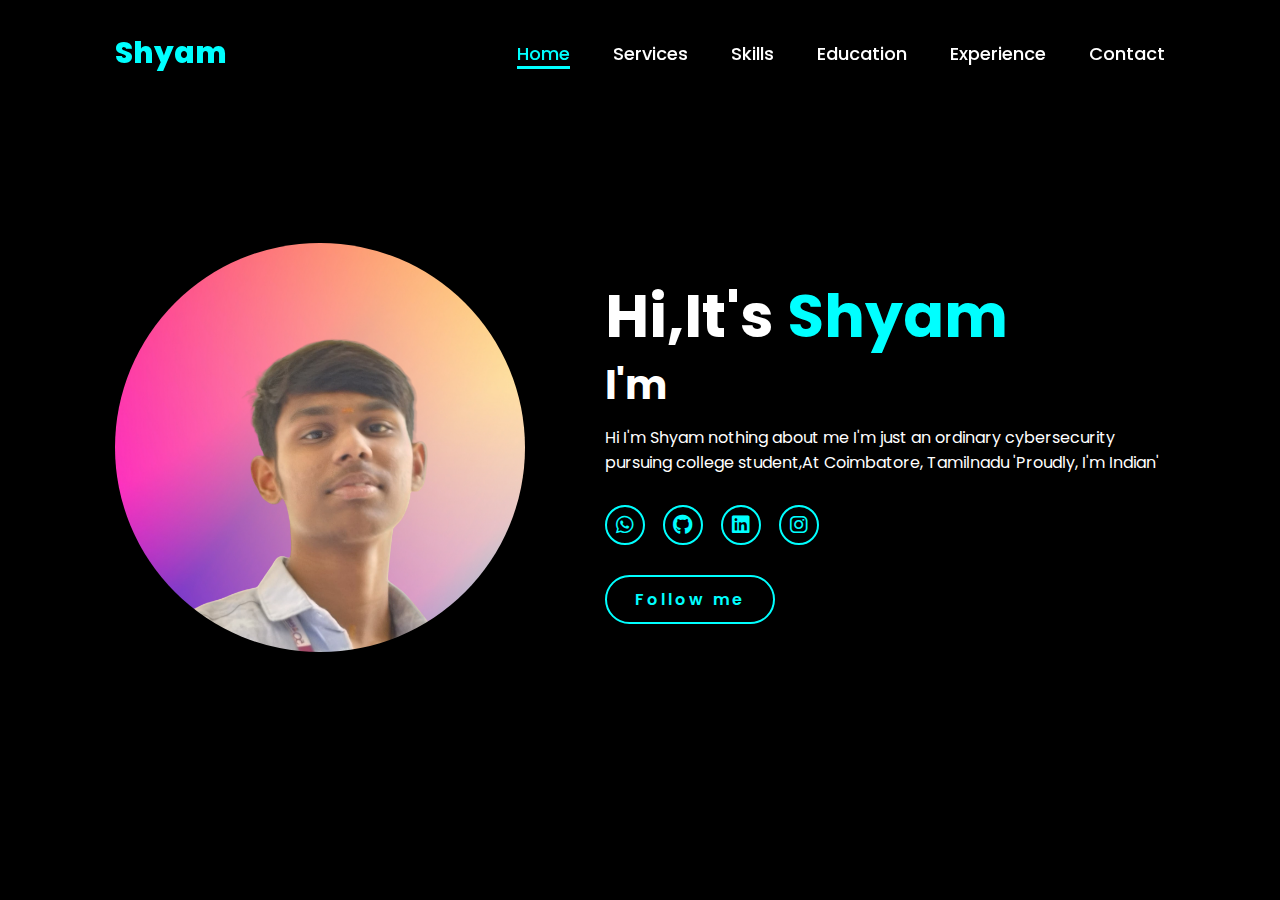
==== commit ca0dcd3e: "Update Index.html" ====
--- a/Index.html
+++ b/Index.html
@@ -33,7 +33,7 @@
             <div class="social-icons">
                 <a href="https://wa.me/917026104109"><i class="fa-brands fa-whatsapp"></i></a>
                 <a href="https://github.com/shyam-md"><i class="fa-brands fa-github"></i></a>
-                <a href="t.me/starboyshyam"><i class="fa-brands fa-telegram"></i></a>
+                <a href="https://www.linkedin.com/in/shyam7dx"><i class="fa-brands fa-linkedin"></i></a>
                 <a href="https://www.instagram.com/starboy_shyam/profilecard/?igsh=Z2I4M3B3dmd1Z2Jv"><i class="fa-brands fa-instagram"></i></a>
             </div>
             <a href="https://www.instagram.com/starboy_shyam/profilecard/?igsh=Z2I4M3B3dmd1Z2Jv" class="btn">Follow me</a>
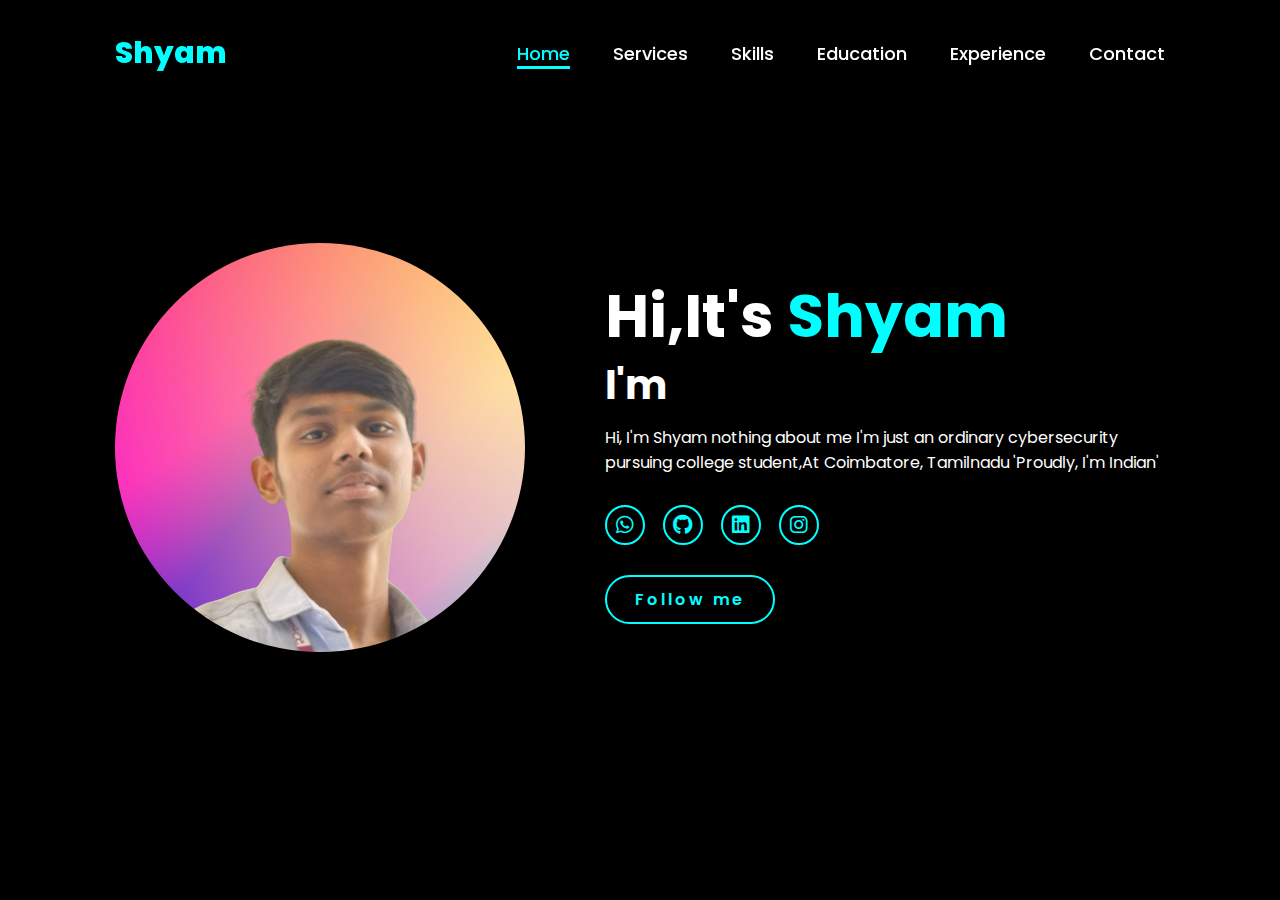
==== commit 61663e3c: "Update Index.html" ====
--- a/Index.html
+++ b/Index.html
@@ -18,7 +18,7 @@
             <a href="#" >Skills</a>
             <a href="#" >Education</a>
             <a href="#" >Experience</a>
-            <a href="https://wa.me/917026104109" >Contact</a>
+            <a href="https://wa.me/917026104109?text=Hi%20can%20we%20talk?" >Contact</a>
         </nav>
     </header>
     <section class="home">
@@ -29,9 +29,9 @@
         <div class="home-content">
             <h1> Hi,It's <span> Shyam </span></h1>
             <h3 class="typing-text">I'm<span></span></h3>
-            <p>Hi I'm Shyam nothing about me I'm just an ordinary cybersecurity pursuing college student,At Coimbatore, Tamilnadu 'Proudly, I'm Indian'</p>
+            <p>Hi, I'm Shyam nothing about me I'm just an ordinary cybersecurity pursuing college student,At Coimbatore, Tamilnadu 'Proudly, I'm Indian'</p>
             <div class="social-icons">
-                <a href="https://wa.me/917026104109"><i class="fa-brands fa-whatsapp"></i></a>
+                <a href="https://wa.me/917026104109?text=Hi%20Bro"><i class="fa-brands fa-whatsapp"></i></a>
                 <a href="https://github.com/shyam-md"><i class="fa-brands fa-github"></i></a>
                 <a href="https://www.linkedin.com/in/shyam7dx"><i class="fa-brands fa-linkedin"></i></a>
                 <a href="https://www.instagram.com/starboy_shyam/profilecard/?igsh=Z2I4M3B3dmd1Z2Jv"><i class="fa-brands fa-instagram"></i></a>
